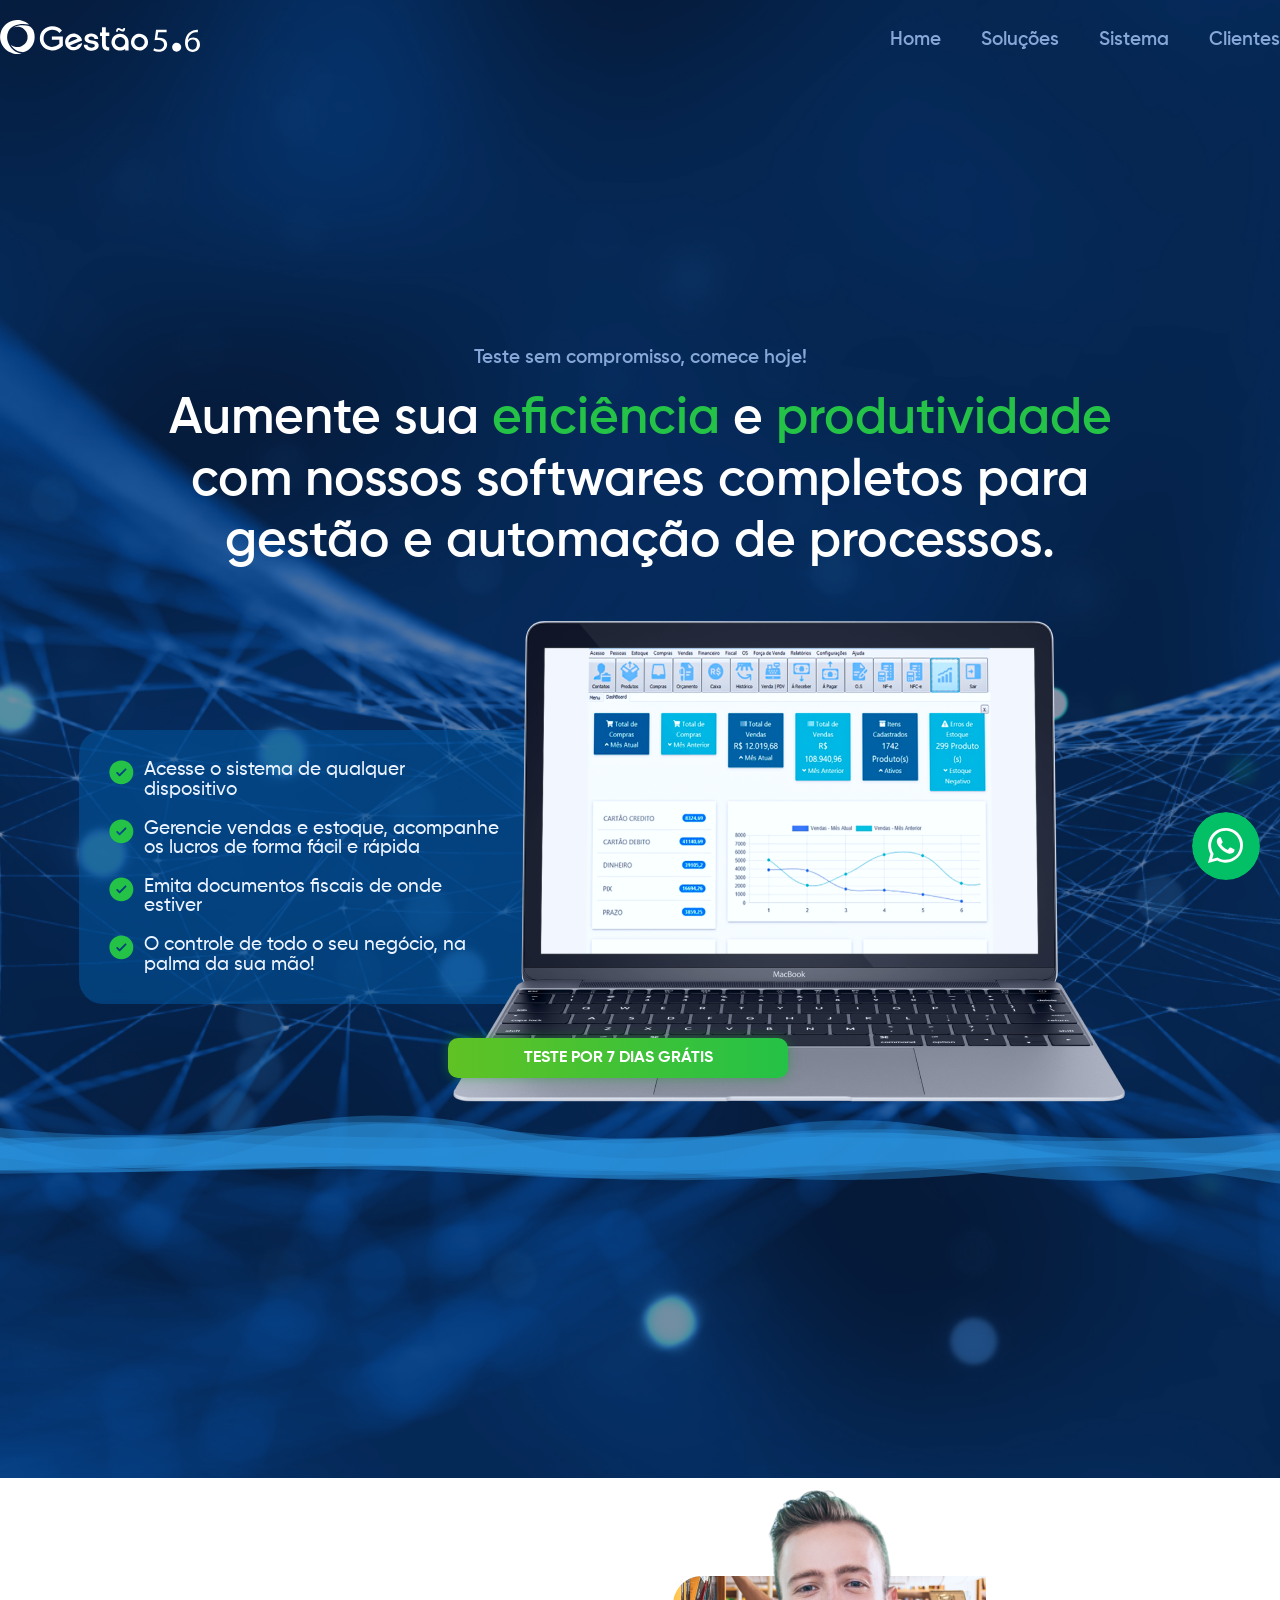
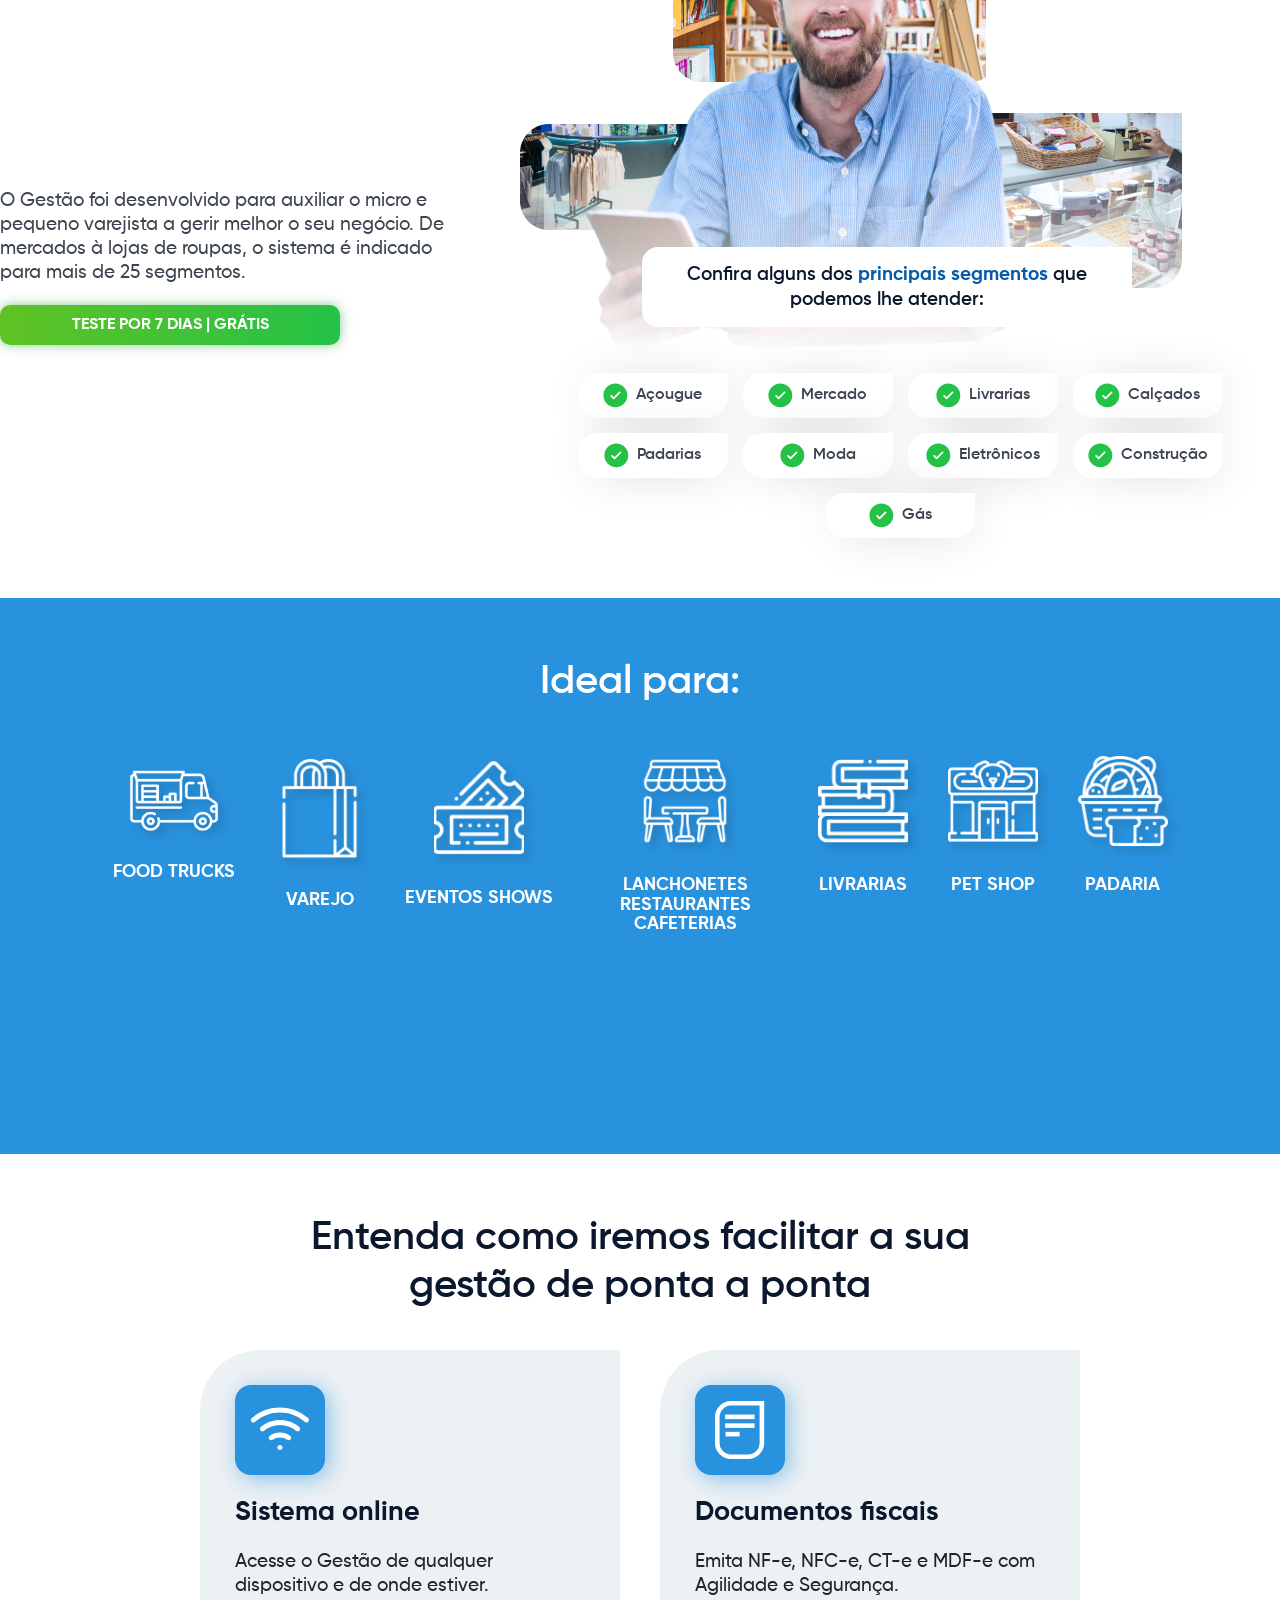
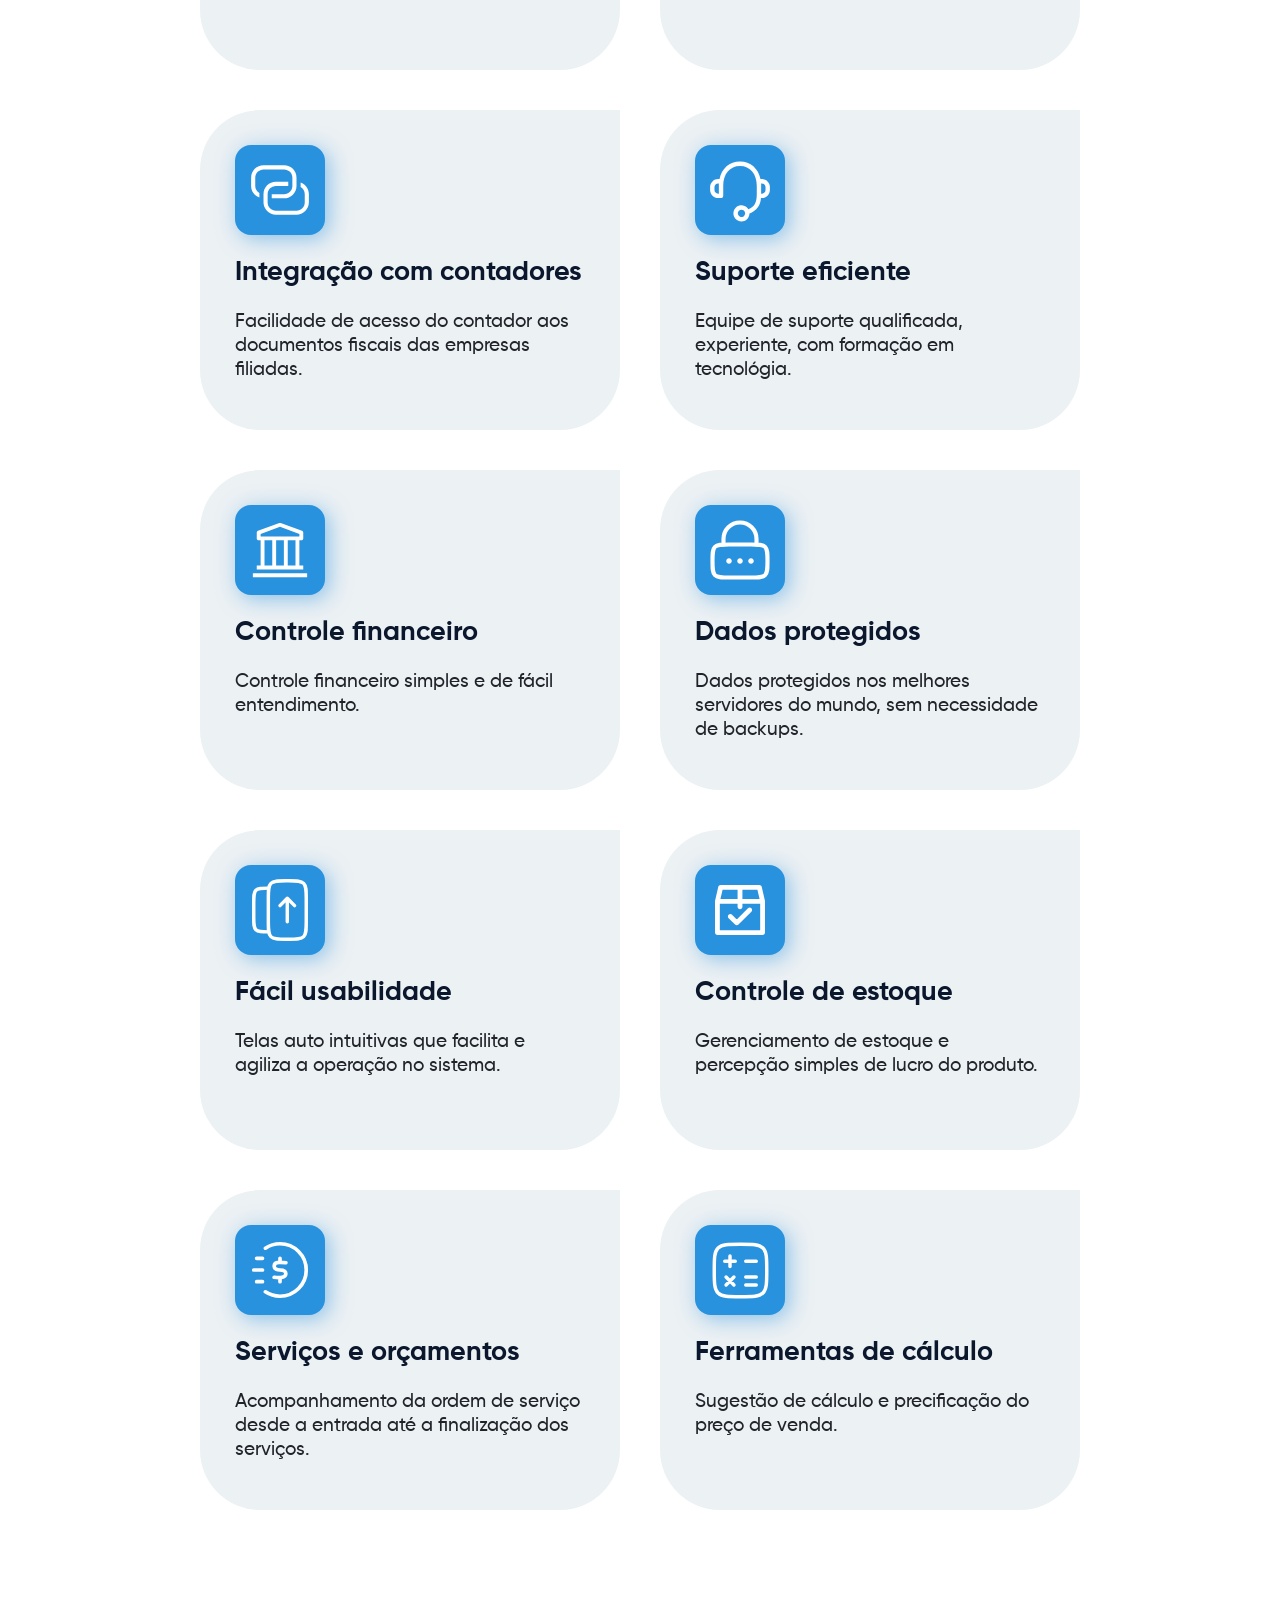
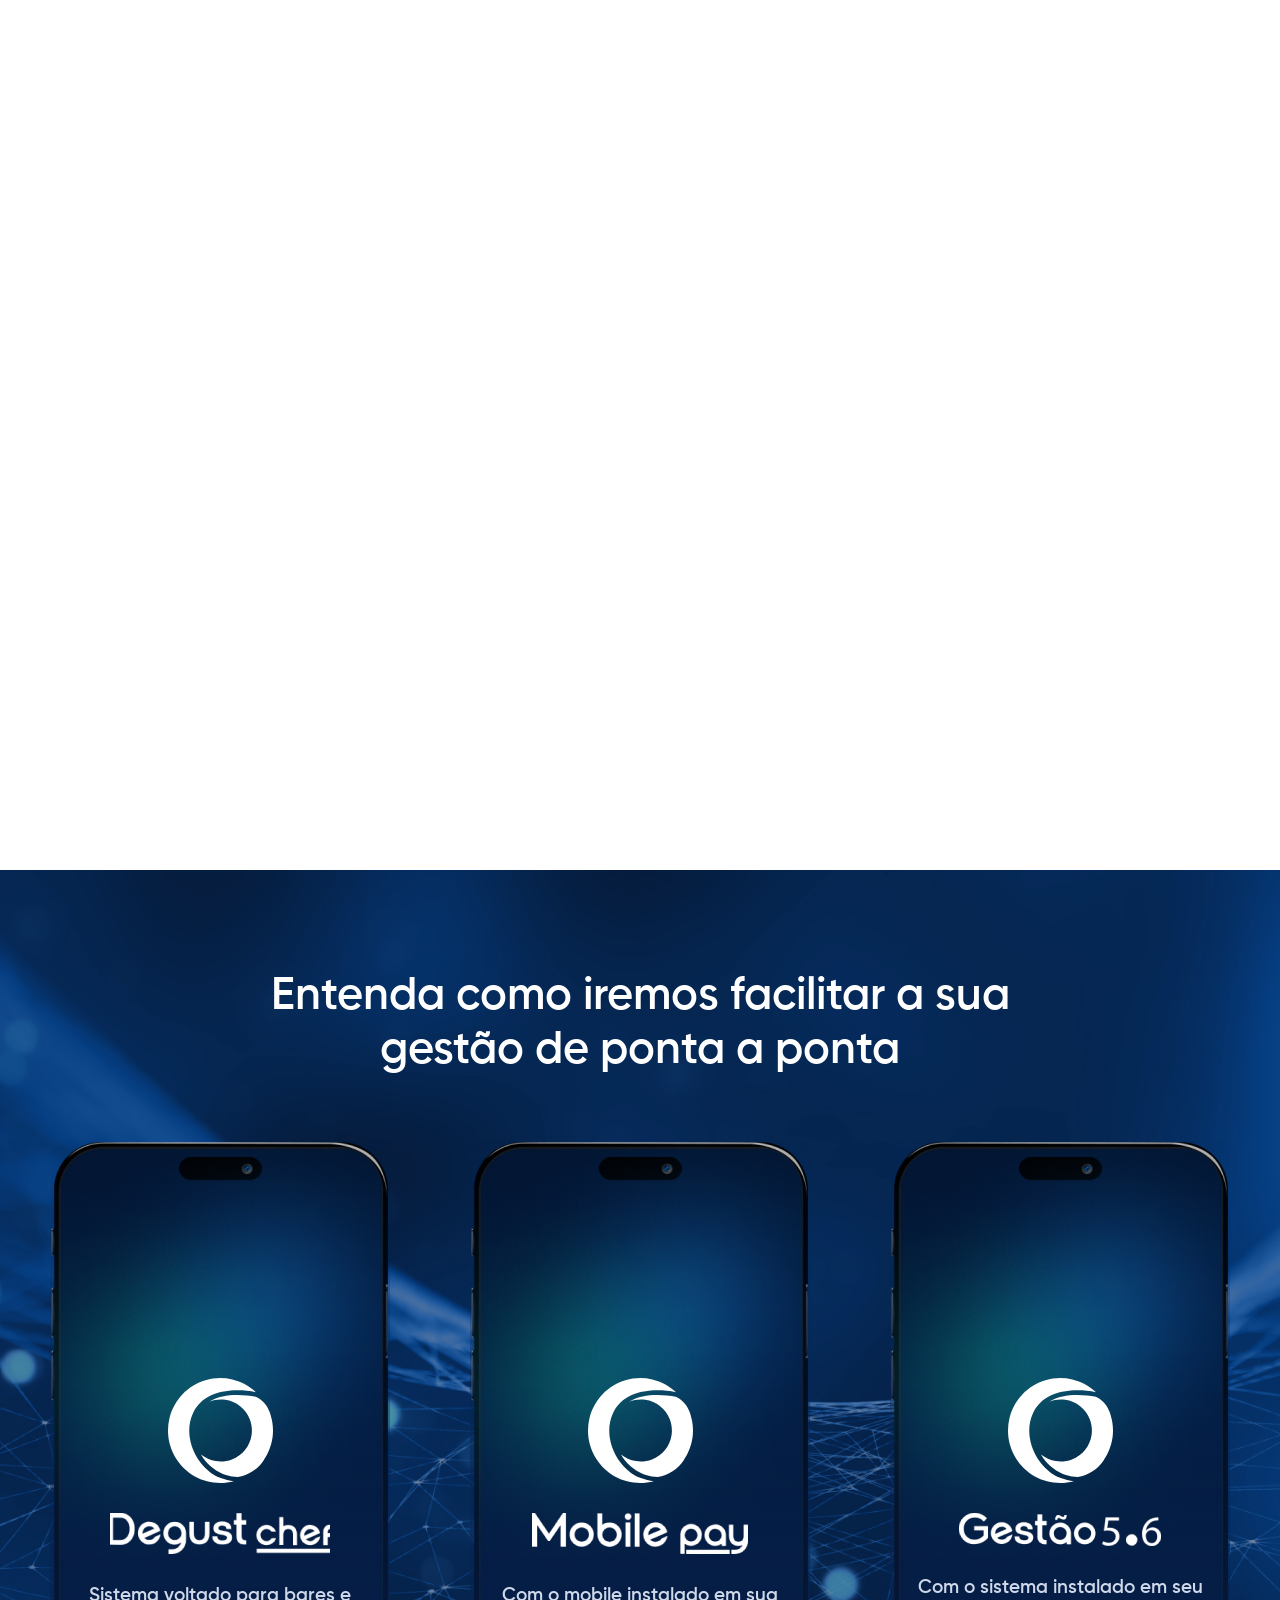
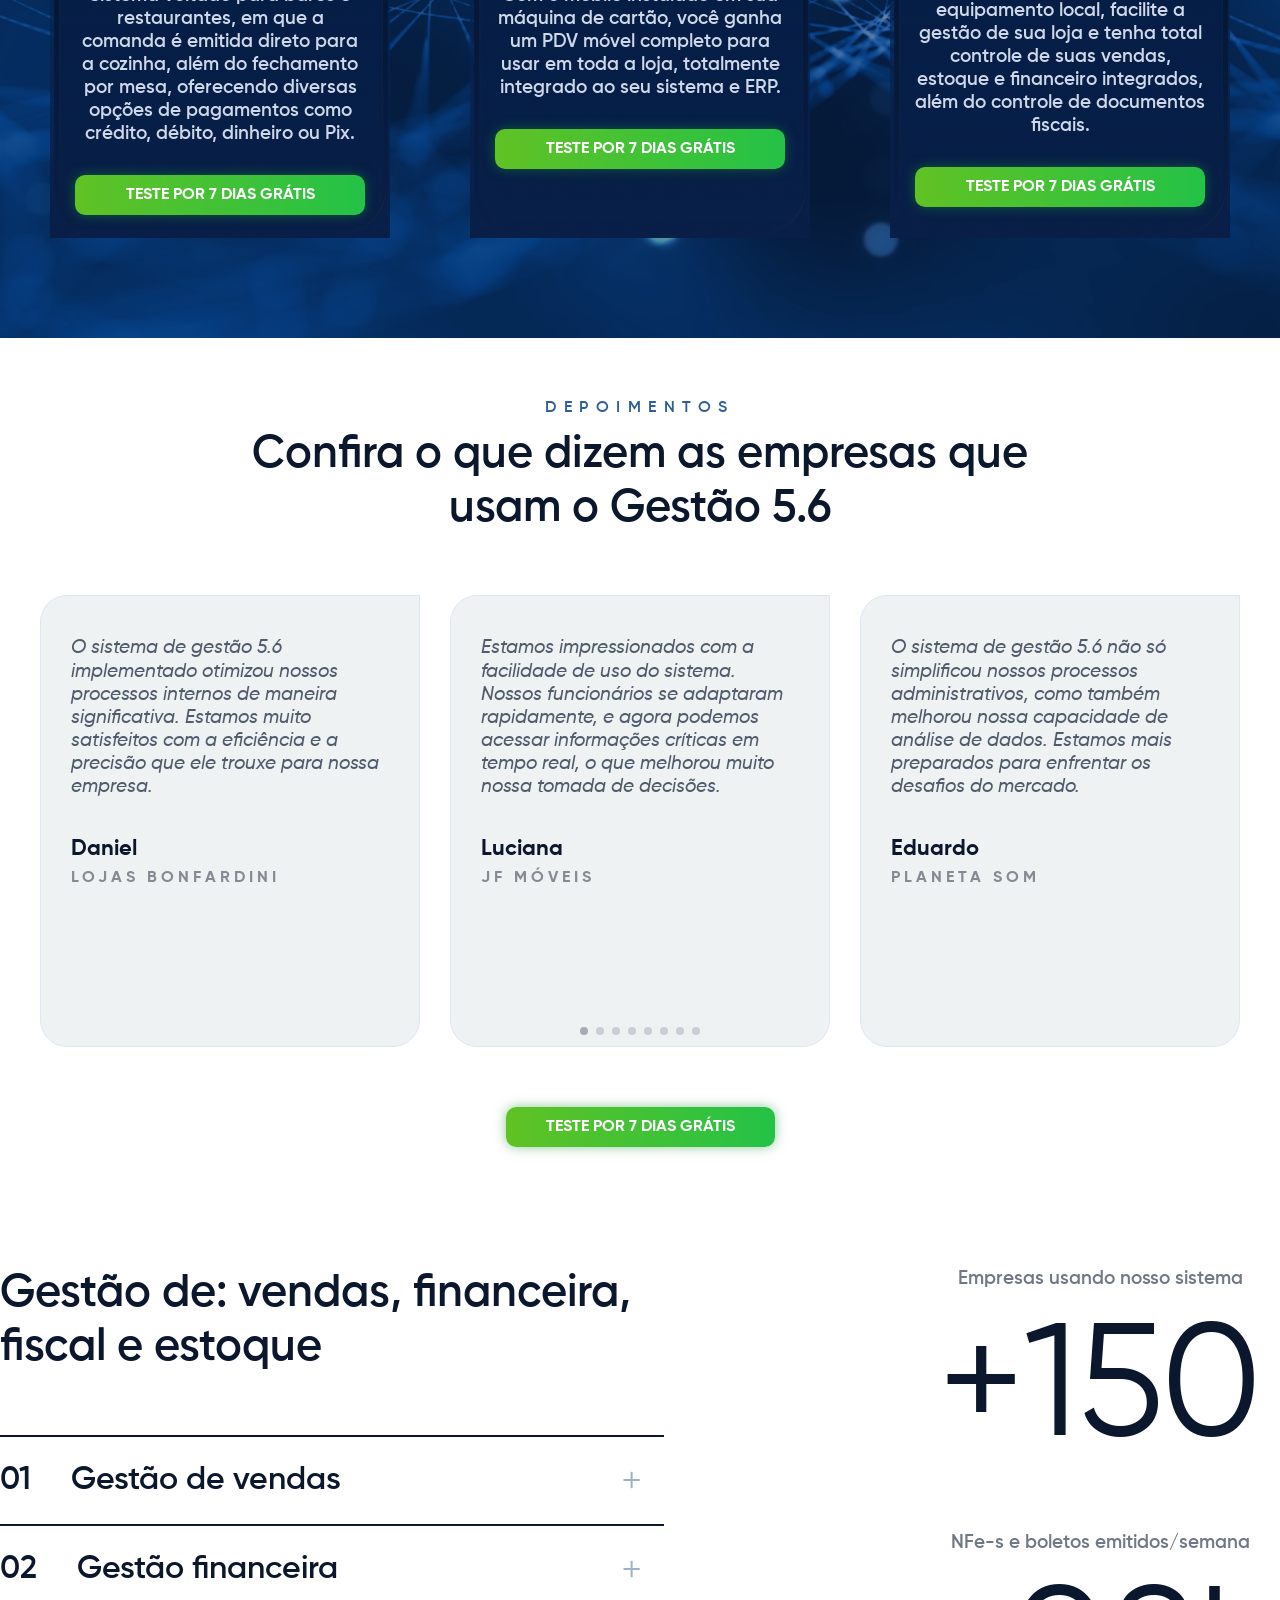
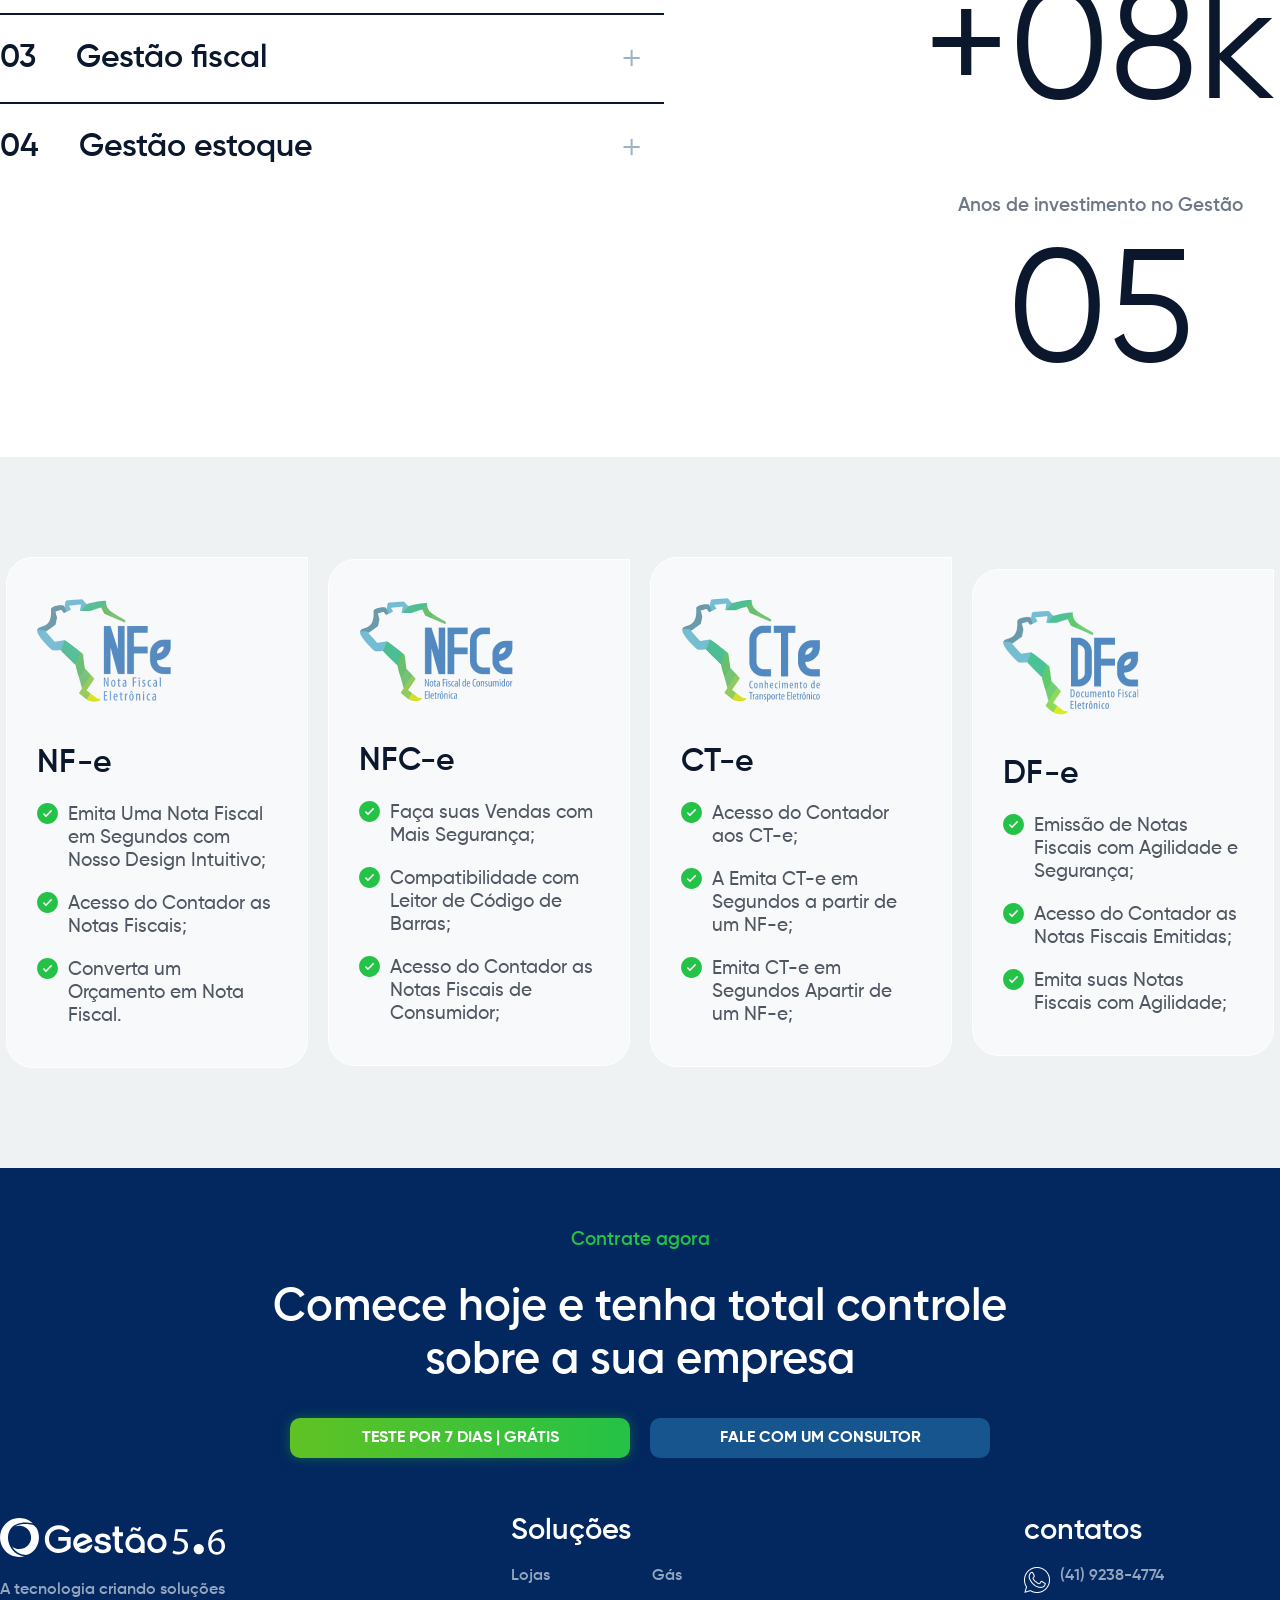
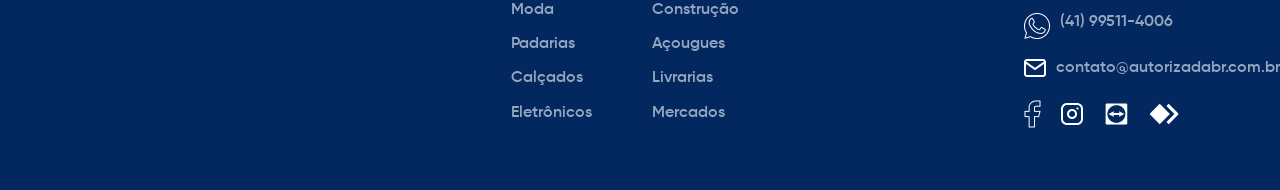
==== index.html @ 21392ce3 "add action javascript select options" ====
<!DOCTYPE html>
<html lang="pt-br">

<head>
    <meta charset="UTF-8">
    <meta name="viewport" content="width=device-width, initial-scale=1.0">
    <title>Gestão 5.6</title>
    <link rel="stylesheet" href="css/style.css">
    <link rel="stylesheet" href="css/swiper-bundle.min.css">
    <link rel="apple-touch-icon" sizes="180x180" href="favicon/apple-touch-icon.png">
    <link rel="icon" type="image/png" sizes="32x32" href="favicon/favicon-32x32.png">
    <link rel="icon" type="image/png" sizes="16x16" href="favicon/favicon-16x16.png">
    <link rel="manifest" href="favicon/site.webmanifest">
    <link rel="mask-icon" href="favicon/safari-pinned-tab.svg" color="#5bbad5">
    <meta name="msapplication-TileColor" content="#da532c">
    <meta name="theme-color" content="#ffffff">
</head>

<body>

    <header>
        <div class="menu_mobile">

            <svg class="menu_open" width="64" height="30" viewBox="0 0 64 30" fill="none"
                xmlns="http://www.w3.org/2000/svg">
                <rect width="64" height="2" rx="1" fill="#ffffff" />
                <rect y="14" width="42.9589" height="2" rx="1" fill="#ffffff" />
                <rect y="28" width="56.9863" height="2" rx="1" fill="#ffffff" />
            </svg>

            <a href="index.html">
                <img src="img/gestao_online_menu.svg" alt="" width="234" height="34">
            </a>

        </div>


        <div class="container_menu" id="container_menu">
            <div class="container_menu_int">
                <div class="area_menu">

                    <svg class="close" width="33" height="32" viewBox="0 0 33 32" fill="none"
                        xmlns="http://www.w3.org/2000/svg">
                        <rect x="0.583984" y="30.4811" width="42.9589" height="2" rx="1"
                            transform="rotate(-45 0.583984 30.4811)" fill="#D9D9D9" />
                        <rect x="30.9604" y="31.8955" width="42.9589" height="2" rx="1"
                            transform="rotate(-135 30.9604 31.8955)" fill="#D9D9D9" />
                    </svg>


                    <a href="index.html">
                        <img class="logo_desktop" src="img/gestao_online_menu.svg" alt="" width="234" height="34">
                    </a>

                    <nav>
                        <ul>
                            <li>
                                <a href="#container_1">
                                    Home
                                </a>
                            </li>
                            <li>
                                <a href="#solucoes">
                                    Soluções
                                </a>
                            </li>
                            <li>
                                <a href="#sistema">
                                    Sistema
                                </a>
                            </li>

                            <li>
                                <a href="#clientes">
                                    Clientes
                                </a>
                            </li>

                        </ul>
                    </nav>

                </div>
            </div>
        </div>
    </header>

    <div class="area_whatsapp">
        <a href="https://api.whatsapp.com/send?phone=554192384774&text=Ol%C3%A1,%20seja%20bem%20vindo(a),%20vamos%20fazer%20seu%20or%C3%A7amento"
            target="_blank">
            <img class="animation" src="img/whatsapp.svg" alt="">
        </a>
    </div>


    <section id="container_1">
        <div class="container_1">
            <div class="container_1_int">
                <div class="area_container_1">
                    <div class="area_titles_container_1">
                        <div class="info_container_1">
                            <p>
                                Teste sem compromisso, comece hoje!
                            </p>
                        </div>
                        <div class="title_container_1">
                            <h1>
                                Aumente sua <b>eficiência</b> e <b>produtividade</b> com nossos softwares completos para
                                gestão e automação de processos.
                            </h1>
                        </div>

                    </div>


                    <div class="area_notebook_container_1">

                        <div class="area_text_container_1">
                            <div class="area_text_container_1_int">
                                <div class="area_info_container_1">
                                    <img src="img/check.svg" alt="">

                                    <div class="info_sistema">
                                        <span>
                                            Acesse o sistema de qualquer dispositivo
                                        </span>
                                    </div>

                                </div>
                                <div class="area_info_container_1">
                                    <img src="img/check.svg" alt="">

                                    <div class="info_sistema">
                                        <span>
                                            Gerencie vendas e estoque, acompanhe os lucros de forma fácil e rápida
                                        </span>
                                    </div>

                                </div>
                                <div class="area_info_container_1">
                                    <img src="img/check.svg" alt="">

                                    <div class="info_sistema">
                                        <span>
                                            Emita documentos fiscais de onde estiver
                                        </span>
                                    </div>

                                </div>
                                <div class="area_info_container_1">
                                    <img src="img/check.svg" alt="">

                                    <div class="info_sistema">
                                        <span>
                                            O controle de todo o seu negócio, na palma da sua mão!
                                        </span>
                                    </div>

                                </div>

                            </div>
                        </div>

                        <img class="notebook" src="img/Notebook.png" alt="">

                        <a href="https://api.whatsapp.com/send?phone=554192384774&text=Ol%C3%A1,%20seja%20bem%20vindo(a),%20vamos%20fazer%20seu%20or%C3%A7amento"
                            target="_blank">
                            <div class="btn_principal float">
                                <h2>
                                    Teste por 7 dias Grátis
                                </h2>
                            </div>
                        </a>

                    </div>

                </div>
            </div>
        </div>

        <div class="area_banner_forma">

            <svg xmlns="http://www.w3.org/2000/svg" xmlns:xlink="http://www.w3.org/1999/xlink"
                style="margin:auto;background:transparent;display:block;z-index:1;position:relative" width="3000"
                height="115" preserveAspectRatio="xMidYMid" viewBox="0 0 3000 115">
                <g transform="translate(1500,57.5) scale(1,1) translate(-1500,-57.5)">
                    <linearGradient id="lg-0.7213008902434208" x1="0" x2="1" y1="0" y2="0">
                        <stop stop-color="#2992de" offset="0"></stop>
                        <stop stop-color="#2992de" offset="1"></stop>
                    </linearGradient>
                    <path d="" fill="url(#lg-0.7213008902434208)" opacity="0.4">
                        <animate attributeName="d" dur="5s" repeatCount="indefinite" keyTimes="0;0.333;0.667;1"
                            calcmod="spline" keySplines="0.2 0 0.2 1;0.2 0 0.2 1;0.2 0 0.2 1" begin="0s"
                            values="M0 0M 0 65.23494091441859Q 125 61.57057690153171 250 57.867491196192034T 500 83.0998711425488T 750 60.47028744756853T 1000 59.47919769930274T 1250 58.47684763560743T 1500 84.63478675306497T 1750 70.70792593794735T 2000 79.35051722669971T 2250 65.5238727548677T 2500 73.07745758119573T 2750 71.19074111108128T 3000 70.854849222453L 3000 43.702934715421875Q 2875 51.41226427034309 2750 41.83001085710271T 2500 31.905357454098695T 2250 43.494350284255326T 2000 51.88522837747288T 1750 37.78561820921681T 1500 30.677810027648526T 1250 49.603342105298644T 1000 48.015259687109705T 750 33.83773332688219T 500 47.48222383973311T 250 32.44268409621341T 0 56.93067695330467Z;M0 0M 0 65.22999310287356Q 125 78.99114727507825 250 71.31284891078651T 500 71.10253188763089T 750 64.20139392556699T 1000 72.33184801990281T 1250 81.87250380257393T 1500 80.47804078819377T 1750 73.55848987218172T 2000 79.47726566553084T 2250 79.73379890744097T 2500 67.14756532866755T 2750 76.23267439559748T 3000 73.36362519447971L 3000 45.935510464048804Q 2875 39.461027474063485 2750 30.075915315960962T 2500 34.86389282459717T 2250 55.05013729996212T 2000 32.12879673491929T 1750 33.9581977598327T 1500 34.77442595498796T 1250 33.81249032966529T 1000 31.048124589692073T 750 47.19398301388964T 500 47.463605721713364T 250 30.60995561972434T 0 50.86948453553202Z;M0 0M 0 60.95552967870659Q 125 75.65875771786433 250 71.49886814556685T 500 69.64414175890161T 750 80.5714649624725T 1000 74.29235500603971T 1250 82.02781517639305T 1500 72.88727381248341T 1750 75.47146220373028T 2000 84.24493447945781T 2250 82.42997144960452T 2500 83.49021836656445T 2750 81.66552371352414T 3000 62.9431758020625L 3000 33.39922756645058Q 2875 32.3788760672959 2750 30.384816155766018T 2500 42.862859660324816T 2250 39.88579333365152T 2000 35.528510282460466T 1750 42.222727640336316T 1500 44.662814744639675T 1250 55.95903855115868T 1000 44.57533574172272T 750 38.5444846416121T 500 32.3138716309055T 250 31.429272367874866T 0 30.342253329838137Z;M0 0M 0 65.23494091441859Q 125 61.57057690153171 250 57.867491196192034T 500 83.0998711425488T 750 60.47028744756853T 1000 59.47919769930274T 1250 58.47684763560743T 1500 84.63478675306497T 1750 70.70792593794735T 2000 79.35051722669971T 2250 65.5238727548677T 2500 73.07745758119573T 2750 71.19074111108128T 3000 70.854849222453L 3000 43.702934715421875Q 2875 51.41226427034309 2750 41.83001085710271T 2500 31.905357454098695T 2250 43.494350284255326T 2000 51.88522837747288T 1750 37.78561820921681T 1500 30.677810027648526T 1250 49.603342105298644T 1000 48.015259687109705T 750 33.83773332688219T 500 47.48222383973311T 250 32.44268409621341T 0 56.93067695330467Z">
                        </animate>
                    </path>
                    <path d="" fill="url(#lg-0.7213008902434208)" opacity="0.4">
                        <animate attributeName="d" dur="5s" repeatCount="indefinite" keyTimes="0;0.333;0.667;1"
                            calcmod="spline" keySplines="0.2 0 0.2 1;0.2 0 0.2 1;0.2 0 0.2 1" begin="-1s"
                            values="M0 0M 0 68.12726976964312Q 125 61.02100470641172 250 59.492064500478584T 500 76.02698200831531T 750 83.60636860352697T 1000 64.09664839183722T 1250 81.46461324784971T 1500 72.45153577300115T 1750 78.56615002000942T 2000 59.993683542596656T 2250 63.69220843301445T 2500 71.67916223104633T 2750 81.91742715207187T 3000 57.853509958607034L 3000 53.83806722431209Q 2875 50.19593944890623 2750 42.45637287641414T 2500 40.807497878894324T 2250 50.30747966459147T 2000 38.59356303184448T 1750 51.10398035857727T 1500 44.133227714843606T 1250 39.92072678444207T 1000 33.74767992097812T 750 33.01306194769353T 500 54.40849017872688T 250 53.83848262683228T 0 31.986378435506197Z;M0 0M 0 58.62435151478297Q 125 81.56107267688574 250 80.13514607751483T 500 79.78246374789015T 750 84.70140488046242T 1000 76.16658304319107T 1250 69.70530421462404T 1500 72.65323811572173T 1750 74.03082678429504T 2000 80.44024292188419T 2250 80.38075608289853T 2500 65.53099432404018T 2750 69.02374432062794T 3000 63.504777370437324L 3000 35.75949004339918Q 2875 43.68224113993627 2750 43.00056481972484T 2500 37.1896912238647T 2250 35.74057868241053T 2000 32.61614652925489T 1750 56.46953058355555T 1500 49.00381664523704T 1250 45.43661540452392T 1000 54.618856914754346T 750 54.60749444842761T 500 33.32001855225016T 250 33.323898803323786T 0 44.01918416872268Z;M0 0M 0 80.14572028248416Q 125 75.90592099301664 250 73.8154529071547T 500 74.1362610940991T 750 79.26673601189508T 1000 73.08063169229145T 1250 58.14165485011395T 1500 76.38728788455774T 1750 63.99267234272492T 2000 83.25601093859265T 2250 81.34853650487048T 2500 81.1913436846732T 2750 62.18116660037939T 3000 84.77349052269167L 3000 32.77982645580846Q 2875 37.268908797571946 2750 30.335489303546506T 2500 32.242735131167315T 2250 47.746689735150056T 2000 52.792169232105046T 1750 30.016602909259806T 1500 31.697281155822232T 1250 34.85850289788898T 1000 55.807365852716096T 750 48.14857882725126T 500 38.71890312233589T 250 36.788047117833365T 0 54.17942713803784Z;M0 0M 0 68.12726976964312Q 125 61.02100470641172 250 59.492064500478584T 500 76.02698200831531T 750 83.60636860352697T 1000 64.09664839183722T 1250 81.46461324784971T 1500 72.45153577300115T 1750 78.56615002000942T 2000 59.993683542596656T 2250 63.69220843301445T 2500 71.67916223104633T 2750 81.91742715207187T 3000 57.853509958607034L 3000 53.83806722431209Q 2875 50.19593944890623 2750 42.45637287641414T 2500 40.807497878894324T 2250 50.30747966459147T 2000 38.59356303184448T 1750 51.10398035857727T 1500 44.133227714843606T 1250 39.92072678444207T 1000 33.74767992097812T 750 33.01306194769353T 500 54.40849017872688T 250 53.83848262683228T 0 31.986378435506197Z">
                        </animate>
                    </path>
                    <path d="" fill="url(#lg-0.7213008902434208)" opacity="0.4">
                        <animate attributeName="d" dur="5s" repeatCount="indefinite" keyTimes="0;0.333;0.667;1"
                            calcmod="spline" keySplines="0.2 0 0.2 1;0.2 0 0.2 1;0.2 0 0.2 1" begin="-2s"
                            values="M0 0M 0 73.02387741419264Q 125 72.96064063868536 250 68.06976336103938T 500 71.67186432509824T 750 74.82662944776824T 1000 77.91591676763156T 1250 70.29762758429045T 1500 58.20447227146958T 1750 59.83612244499424T 2000 61.04215607834287T 2250 58.1661944799787T 2500 59.94390600587803T 2750 59.22014818123441T 3000 74.34084084174641L 3000 48.49482093165311Q 2875 58.090959801255714 2750 56.7958177822522T 2500 33.43564009631086T 2250 54.25732453470433T 2000 55.01885850582305T 1750 30.77748615976895T 1500 35.49025318424452T 1250 50.387966073287544T 1000 44.1639169320815T 750 31.460789574430592T 500 30.271486741663267T 250 32.300794036102076T 0 36.4550438587286Z;M0 0M 0 75.62963114842191Q 125 67.24088849213942 250 64.29030815122091T 500 80.11370360335823T 750 64.0692690850186T 1000 76.71798929664575T 1250 69.51193128773016T 1500 83.31273708934432T 1750 81.5383031449645T 2000 57.59075781273616T 2250 77.5086077455279T 2500 77.17919380230299T 2750 62.59864066821014T 3000 80.4451796240025L 3000 52.92170738710386Q 2875 59.55347253372992 2750 50.01655898213549T 2500 41.92710447504945T 2250 54.324435818353244T 2000 49.231579945422666T 1750 48.15459631564921T 1500 32.652092819464926T 1250 47.815580234316855T 1000 46.05679897909813T 750 46.20474194769977T 500 38.761191711416785T 250 51.556338485774496T 0 55.112007054800145Z;M0 0M 0 80.27643210087352Q 125 84.65617267440619 250 83.20827511954025T 500 66.9750059217867T 750 76.4598974626081T 1000 75.28248653521511T 1250 67.36041827492672T 1500 61.263327398342575T 1750 64.76538604678747T 2000 61.181670483016525T 2250 73.72358509681774T 2500 71.98079770073201T 2750 81.81481829845302T 3000 70.02535691344724L 3000 30.329948825899354Q 2875 47.13999147399695 2750 40.934951904710374T 2500 34.82681925476663T 2250 40.59242807720342T 2000 42.45265951109186T 1750 39.98634044517809T 1500 42.16857908211981T 1250 51.80227198291647T 1000 43.00880916005894T 750 33.91111132560508T 500 41.19200989053484T 250 37.770037211152555T 0 39.28971992002618Z;M0 0M 0 73.02387741419264Q 125 72.96064063868536 250 68.06976336103938T 500 71.67186432509824T 750 74.82662944776824T 1000 77.91591676763156T 1250 70.29762758429045T 1500 58.20447227146958T 1750 59.83612244499424T 2000 61.04215607834287T 2250 58.1661944799787T 2500 59.94390600587803T 2750 59.22014818123441T 3000 74.34084084174641L 3000 48.49482093165311Q 2875 58.090959801255714 2750 56.7958177822522T 2500 33.43564009631086T 2250 54.25732453470433T 2000 55.01885850582305T 1750 30.77748615976895T 1500 35.49025318424452T 1250 50.387966073287544T 1000 44.1639169320815T 750 31.460789574430592T 500 30.271486741663267T 250 32.300794036102076T 0 36.4550438587286Z">
                        </animate>
                    </path>
                    <path d="" fill="url(#lg-0.7213008902434208)" opacity="0.4">
                        <animate attributeName="d" dur="5s" repeatCount="indefinite" keyTimes="0;0.333;0.667;1"
                            calcmod="spline" keySplines="0.2 0 0.2 1;0.2 0 0.2 1;0.2 0 0.2 1" begin="-3s"
                            values="M0 0M 0 76.76758704193874Q 125 66.03485412957919 250 61.236608940381224T 500 82.01855197982437T 750 75.63467048746915T 1000 71.9435825571029T 1250 58.297610536801805T 1500 58.57490556766361T 1750 61.06461984635867T 2000 80.43489799776837T 2250 73.94510753978565T 2500 85.02270818857544T 2750 81.95163386718323T 3000 71.04929958014039L 3000 50.6011508647884Q 2875 44.87119940172556 2750 40.59941734838306T 2500 53.31023726357998T 2250 47.02721037386374T 2000 34.787888972363945T 1750 40.069878060184344T 1500 45.893769655282384T 1250 56.595263754843955T 1000 33.76464597993879T 750 34.95635606217005T 500 39.85167827843708T 250 52.29469541988475T 0 51.67058922029293Z;M0 0M 0 76.89700186689122Q 125 78.08921642452172 250 76.02540821353432T 500 76.17712123592634T 750 80.43938408342605T 1000 60.251804314099935T 1250 73.648801141307T 1500 66.87977839357677T 1750 59.02458069786999T 2000 64.0230739587299T 2250 61.41430564629036T 2500 60.02759216874044T 2750 82.61910034391084T 3000 72.30920941908427L 3000 39.6556355263195Q 2875 38.607362401824595 2750 35.18349128476534T 2500 35.88547468810452T 2250 36.31798048239453T 2000 42.74743064495511T 1750 55.9896180477766T 1500 42.951010908428266T 1250 34.14820737264506T 1000 37.219496139142734T 750 37.37735985948784T 500 43.447045496984884T 250 33.91388388510258T 0 47.976532771886525Z;M0 0M 0 80.54531472540319Q 125 69.75360427380274 250 66.75591700432291T 500 83.28410217230312T 750 78.306323786449T 1000 70.60306485276166T 1250 84.51144113589203T 1500 83.62106143147768T 1750 59.676035647404746T 2000 69.08492014607144T 2250 65.13707803795697T 2500 84.44917800530219T 2750 64.93760957579278T 3000 66.68567228021988L 3000 53.05735412423697Q 2875 55.98523040474751 2750 55.06903997485227T 2500 47.51818598833715T 2250 49.12021371071377T 2000 53.10108217964225T 1750 37.61824796571743T 1500 45.45740048062501T 1250 45.810060789598225T 1000 45.79931668118451T 750 52.86775167198061T 500 33.46736200686479T 250 31.823175604341618T 0 48.004008351167606Z;M0 0M 0 76.76758704193874Q 125 66.03485412957919 250 61.236608940381224T 500 82.01855197982437T 750 75.63467048746915T 1000 71.9435825571029T 1250 58.297610536801805T 1500 58.57490556766361T 1750 61.06461984635867T 2000 80.43489799776837T 2250 73.94510753978565T 2500 85.02270818857544T 2750 81.95163386718323T 3000 71.04929958014039L 3000 50.6011508647884Q 2875 44.87119940172556 2750 40.59941734838306T 2500 53.31023726357998T 2250 47.02721037386374T 2000 34.787888972363945T 1750 40.069878060184344T 1500 45.893769655282384T 1250 56.595263754843955T 1000 33.76464597993879T 750 34.95635606217005T 500 39.85167827843708T 250 52.29469541988475T 0 51.67058922029293Z">
                        </animate>
                    </path>
                    <path d="" fill="url(#lg-0.7213008902434208)" opacity="0.4">
                        <animate attributeName="d" dur="5s" repeatCount="indefinite" keyTimes="0;0.333;0.667;1"
                            calcmod="spline" keySplines="0.2 0 0.2 1;0.2 0 0.2 1;0.2 0 0.2 1" begin="-4s"
                            values="M0 0M 0 59.12861491539209Q 125 80.21181431054056 250 73.6314759364267T 500 62.589449076062735T 750 67.89132193132022T 1000 58.11866079431181T 1250 76.35398288688741T 1500 76.88823597375104T 1750 70.49252952243039T 2000 58.00154468538456T 2250 76.49217492628455T 2500 84.04245041082794T 2750 66.9763675083873T 3000 60.082556324609875L 3000 56.56676284783332Q 2875 41.24226119119428 2750 31.294974083190127T 2500 38.87416789493374T 2250 47.21603387006042T 2000 55.317881798240464T 1750 36.667244942102656T 1500 38.6768053488522T 1250 31.33084712993281T 1000 51.51489768534111T 750 33.90142757689314T 500 55.916554887593584T 250 51.98970588038838T 0 40.7504434850288Z;M0 0M 0 76.38879348661825Q 125 81.42370062001837 250 73.20951576698994T 500 73.78371741302706T 750 63.75401088626492T 1000 61.7655160405295T 1250 58.8430860847826T 1500 65.1400507191233T 1750 72.08250568369758T 2000 66.63385821991167T 2250 73.42832285773406T 2500 83.3675632843773T 2750 82.43609421166246T 3000 68.25947445044312L 3000 30.243224477715586Q 2875 48.785222884101366 2750 39.69579959298814T 2500 35.7712423989845T 2250 44.20528821393236T 2000 35.21741265607552T 1750 34.58483304143485T 1500 52.07430263527968T 1250 54.821513454215236T 1000 52.68923531284523T 750 53.98930388182276T 500 42.42291479226639T 250 50.02880960070197T 0 49.81530421824467Z;M0 0M 0 68.12410519922571Q 125 71.50420918921694 250 69.56870253935318T 500 67.54531983823956T 750 83.77635257678868T 1000 61.54118357435807T 1250 75.89183334159907T 1500 71.46985444933223T 1750 66.6951319575799T 2000 71.48779728051286T 2250 75.55286618496993T 2500 80.41501448470235T 2750 65.27632058261649T 3000 79.12911469943455L 3000 54.776090087181366Q 2875 57.17675378508478 2750 47.65268262306292T 2500 39.692400470557764T 2250 45.68069735064503T 2000 33.14560619462789T 1750 43.204272477263636T 1500 38.86509954680216T 1250 56.83003585661249T 1000 37.93638716516061T 750 42.1108051170545T 500 40.53422662407601T 250 53.8881419646371T 0 36.10917190100131Z;M0 0M 0 59.12861491539209Q 125 80.21181431054056 250 73.6314759364267T 500 62.589449076062735T 750 67.89132193132022T 1000 58.11866079431181T 1250 76.35398288688741T 1500 76.88823597375104T 1750 70.49252952243039T 2000 58.00154468538456T 2250 76.49217492628455T 2500 84.04245041082794T 2750 66.9763675083873T 3000 60.082556324609875L 3000 56.56676284783332Q 2875 41.24226119119428 2750 31.294974083190127T 2500 38.87416789493374T 2250 47.21603387006042T 2000 55.317881798240464T 1750 36.667244942102656T 1500 38.6768053488522T 1250 31.33084712993281T 1000 51.51489768534111T 750 33.90142757689314T 500 55.916554887593584T 250 51.98970588038838T 0 40.7504434850288Z">
                        </animate>
                    </path>
                </g>
            </svg>

        </div>


    </section>






    <div class="container_2">
        <div class="container_2_int">
            <div class="area_container_2">


                <!-- Slider main container -->
                <div class="swiper_1 swiper mx-0 ml-0 p-0 relative overflow-hidden transition-opacity h-8">
                    <!-- Additional required wrapper -->
                    <div class="swiper-wrapper">
                        <!-- Slides -->
                        <div class="swiper-slide">
                            <div class="box_container_2">
                                <div class="box_container_2_int">
                                    <!--<img src="img/asterisk.svg" alt="">-->

                                    <img class="logo_slide" src="img/logo_catavento.png" alt="">
                                    <!--<div class="info_container_2">
                                        <p>
                                            Logo do cliente
                                        </p>
                                    </div>-->
                                </div>
                            </div>
                        </div>

                        <div class="swiper-slide">
                            <div class="box_container_2">
                                <div class="box_container_2_int">
                                    <!--<img src="img/asterisk.svg" alt="">-->

                                    <img class="logo_slide" src="img/logo_chef.png" alt="">
                                    <!--<div class="info_container_2">
                                       <p>
                                           Logo do cliente
                                       </p>
                                   </div>-->
                                </div>
                            </div>
                        </div>

                        <div class="swiper-slide">
                            <div class="box_container_2">
                                <div class="box_container_2_int">
                                    <!--<img src="img/asterisk.svg" alt="">-->

                                    <img class="logo_slide" src="img/logo_fergás.png" alt="">
                                    <!--<div class="info_container_2">
                                       <p>
                                           Logo do cliente
                                       </p>
                                   </div>-->
                                </div>
                            </div>
                        </div>

                        <div class="swiper-slide">
                            <div class="box_container_2">
                                <div class="box_container_2_int">
                                    <!--<img src="img/asterisk.svg" alt="">-->

                                    <img class="logo_slide" src="img/logo_montana.png" alt="">
                                    <!--<div class="info_container_2">
                                        <p>
                                            Logo do cliente
                                        </p>
                                    </div>-->
                                </div>
                            </div>
                        </div>

                        <div class="swiper-slide">
                            <div class="box_container_2">
                                <div class="box_container_2_int">
                                    <!--<img src="img/asterisk.svg" alt="">-->

                                    <img class="logo_slide" src="img/logo_planeta_som.png" alt="">
                                    <!--<div class="info_container_2">
                                        <p>
                                            Logo do cliente
                                        </p>
                                    </div>-->
                                </div>
                            </div>
                        </div>

                        <div class="swiper-slide">
                            <div class="box_container_2">
                                <div class="box_container_2_int">
                                    <!--<img src="img/asterisk.svg" alt="">-->

                                    <img class="logo_slide" src="img/logo_una.png" alt="">
                                    <!--<div class="info_container_2">
                                         <p>
                                             Logo do cliente
                                         </p>
                                     </div>-->
                                </div>
                            </div>
                        </div>

                        <div class="swiper-slide">
                            <div class="box_container_2">
                                <div class="box_container_2_int">
                                    <!--<img src="img/asterisk.svg" alt="">-->

                                    <img class="logo_slide" src="img/logo_zanirato.png" alt="">
                                    <!--<div class="info_container_2">
                                         <p>
                                             Logo do cliente
                                         </p>
                                     </div>-->
                                </div>
                            </div>
                        </div>

                        <div class="swiper-slide">
                            <div class="box_container_2">
                                <div class="box_container_2_int">
                                    <!--<img src="img/asterisk.svg" alt="">-->

                                    <img class="logo_slide" src="img/logo_bonfardini.png" alt="">
                                    <!--<div class="info_container_2">
                                         <p>
                                             Logo do cliente
                                         </p>
                                     </div>-->
                                </div>
                            </div>
                        </div>


                    </div>
                    <!-- If we need pagination -->
                    <div class="swiper-pagination"></div>

                </div>

            </div>
        </div>
    </div>


    <div class="container_3" id="solucoes">
        <div class="container_3_int">
            <div class="area_container_3">
                <div class="area_text_container_3">
                    <div class="title_container_3" data-animation="left">
                        <h2>
                            Soluções para o seu negócio alavancar
                        </h2>
                    </div>
                    <div class="sub_title_container_3" data-animation="left">
                        <p>
                            O Gestão foi desenvolvido para auxiliar o micro e pequeno varejista a gerir melhor o seu
                            negócio. De mercados à lojas de roupas, o sistema é indicado para mais de 25 segmentos.
                        </p>
                    </div>

                    <a href="https://api.whatsapp.com/send?phone=554192384774&text=Ol%C3%A1,%20seja%20bem%20vindo(a),%20vamos%20fazer%20seu%20or%C3%A7amento"
                        target="_blank" data-animation="left">
                        <div class="btn_principal">
                            <h2>
                                Teste por 7 dias | Grátis
                            </h2>
                        </div>
                    </a>
                </div>

                <div class="area_bg_segmentos">
                    <img class="bg_segmentos" src="img/segmentos_bg.png" alt="" data-animation="right">
                    <div class="box_bg_segmentos">
                        <div class="box_bg_segmentos_int">
                            <div class="info_segmentos">
                                <p>
                                    Confira alguns dos <b>principais segmentos</b> que podemos lhe atender:
                                </p>
                            </div>
                        </div>

                    </div>

                    <div class="area_principais_segmentos">
                        <div class="principais_segmentos" data-animation="down">
                            <div class="principais_segmentos_int">
                                <img src="img/check.svg" alt="">

                                <div class="info_segmento_principal">
                                    <p>
                                        Açougue
                                    </p>
                                </div>
                            </div>
                        </div>

                        <div class="principais_segmentos" data-animation="down">
                            <div class="principais_segmentos_int">
                                <img src="img/check.svg" alt="">

                                <div class="info_segmento_principal">
                                    <p>
                                        Mercado
                                    </p>
                                </div>
                            </div>
                        </div>
                        <div class="principais_segmentos" data-animation="down">
                            <div class="principais_segmentos_int">
                                <img src="img/check.svg" alt="">

                                <div class="info_segmento_principal">
                                    <p>
                                        Livrarias
                                    </p>
                                </div>
                            </div>
                        </div>
                        <div class="principais_segmentos" data-animation="down">
                            <div class="principais_segmentos_int">
                                <img src="img/check.svg" alt="">

                                <div class="info_segmento_principal">
                                    <p>
                                        Calçados
                                    </p>
                                </div>
                            </div>
                        </div>
                        <div class="principais_segmentos" data-animation="down">
                            <div class="principais_segmentos_int">
                                <img src="img/check.svg" alt="">

                                <div class="info_segmento_principal">
                                    <p>
                                        Padarias
                                    </p>
                                </div>
                            </div>
                        </div>
                        <div class="principais_segmentos" data-animation="down">
                            <div class="principais_segmentos_int">
                                <img src="img/check.svg" alt="">

                                <div class="info_segmento_principal">
                                    <p>
                                        Moda
                                    </p>
                                </div>
                            </div>
                        </div>
                        <div class="principais_segmentos" data-animation="down">
                            <div class="principais_segmentos_int">
                                <img src="img/check.svg" alt="">

                                <div class="info_segmento_principal">
                                    <p>
                                        Eletrônicos
                                    </p>
                                </div>
                            </div>
                        </div>
                        <div class="principais_segmentos" data-animation="down">
                            <div class="principais_segmentos_int">
                                <img src="img/check.svg" alt="">

                                <div class="info_segmento_principal">
                                    <p>
                                        Construção
                                    </p>
                                </div>
                            </div>
                        </div>
                        <div class="principais_segmentos" data-animation="down">
                            <div class="principais_segmentos_int">
                                <img src="img/check.svg" alt="">

                                <div class="info_segmento_principal">
                                    <p>
                                        Gás
                                    </p>
                                </div>
                            </div>
                        </div>

                    </div>

                </div>

            </div>
        </div>
    </div>


    <div class="container_icons">
        <div class="container_icons_int">
            <div class="title_icon_area">
                <h2>Ideal para:</h2>
            </div>
            <div class="area_icons">
                <div class="icons">
                    <img src="img/food.png" alt="Food trucks" loading="lazy">
                    <div class="title_icon">
                        <h2>
                            FOOD TRUCKS
                        </h2>
                    </div>
                </div>
                <div class="icons">
                    <img src="img/varejo.png" alt="Varejo" loading="lazy">
                    <div class="title_icon">
                        <h2>
                            Varejo
                        </h2>
                    </div>
                </div>
                <div class="icons">
                    <img src="img/eventos.png" alt="Eventos" loading="lazy">
                    <div class="title_icon">
                        <h2>
                            eventos
                            shows
                        </h2>
                    </div>
                </div>
                <div class="icons">
                    <img src="img/cafeteria.png" alt="Restaurantes" loading="lazy">
                    <div class="title_icon">
                        <h2>
                            Lanchonetes
                            restaurantes
                            cafeterias
                        </h2>
                    </div>
                </div>
                <div class="icons">
                    <img src="img/livrarias.png" alt="Livrarias" loading="lazy">
                    <div class="title_icon">
                        <h2>
                            livrarias
                        </h2>
                    </div>
                </div>
                <div class="icons">
                    <img src="img/pet_shop.png" alt="Pet shop" loading="lazy">
                    <div class="title_icon">
                        <h2>
                            pet shop
                        </h2>
                    </div>
                </div>
                <div class="icons">
                    <img src="img/padaria.png" alt="Padaria" loading="lazy">
                    <div class="title_icon">
                        <h2>
                            padaria
                        </h2>
                    </div>
                </div>
            </div>
        </div>
    </div>


    <script>
        document.addEventListener("DOMContentLoaded", function () {
            const icons = document.querySelectorAll(".icons");
            const infoContainer = document.createElement("div");
            infoContainer.classList.add("info_display");
            infoContainer.style.opacity = "0";
            infoContainer.style.transition = "opacity 0.3s ease-in-out";
            document.querySelector(".container_icons").appendChild(infoContainer);

            const infoData = {
                "Food trucks": `🍔 Venda sem complicação → Registra pedidos rapidinho e já calcula o total.<br>
            📦 Controle de estoque → Mostra o que está acabando para evitar desperdícios.<br>
            💰 Organiza o dinheiro → Separa pagamentos por cartão, PIX, dinheiro e dá relatórios fáceis de entender.<br>
            🎟 Fidelização de clientes → Dá para criar promoções, cupons de desconto e cadastrar clientes fiéis.<br>
            📝 Emissão de nota fiscal → Evita dor de cabeça com a fiscalização.<br>
            📊 Relatórios acessíveis de qualquer lugar → Dá para acompanhar as vendas pelo celular ou computador.<br>
            No fim, um sistema desses deixa o trabalho mais leve e o atendimento mais rápido.`,
                "Varejo": `🛍 Venda sem estresse → Registre compras em segundos e agilize o atendimento.<br>
            📦 Estoque sempre sob controle → Veja o que tem disponível e evite produtos em falta.<br>
            💳 Pagamentos organizados → Controle dinheiro, PIX, cartão e até fiado sem complicação.<br>
            📲 Venda online e na loja → Integre com marketplaces e plataformas de e-commerce.<br>
            🎟 Clientes voltando sempre → Cadastre clientes, ofereça descontos e crie promoções especiais.<br>
            📝 Nota fiscal sem dor de cabeça → Emita NFC-e de forma automática e mantenha tudo regularizado.<br>
            📊 Relatórios fáceis e em tempo real → Acompanhe vendas e lucros direto do celular ou computador.`,
                "Eventos shows": `🎟 Venda ingressos sem complicação → Gerencie bilheteria e controle de acessos.<br>
            📊 Relatórios de vendas → Monitore ingressos vendidos e receitas em tempo real.<br>
            💳 Pagamentos flexíveis → Aceite cartões, PIX e outras formas de pagamento.<br>
            🔄 Gestão de equipe → Controle credenciais e acessos dos funcionários no evento.`,
                "Lanchonetes restaurantes cafeterias": `🍽 Gestão de Mesas e Comandas → Pedidos enviados diretamente para a cozinha.<br>
            🔔 Atendimento no Balcão com Painel de Senha → Organização eficiente de pedidos.<br>
            🚀 Delivery e Retirada → Gerencie pedidos de entrega e retirada facilmente.<br>
            📊 Relatórios Financeiros → Acompanhe vendas e fluxo de caixa pelo celular.`,
                "Livrarias": `📚 Catálogo organizado → Cadastre livros e gerencie estoques com facilidade.<br>
            🛒 Vendas presenciais e online → Integração com plataformas de e-commerce.<br>
            🎟 Programas de fidelidade → Crie promoções e descontos para clientes frequentes.<br>
            📊 Relatórios de vendas → Monitore o desempenho da sua livraria.`,
                "Pet shop": `🐶 Controle de estoque → Gerencie produtos e evite falta de mercadorias.<br>
            🐾 Agendamentos → Marque banhos, tosas e consultas para clientes.<br>
            📊 Relatórios financeiros → Acompanhe entradas e saídas com facilidade.<br>
            💳 Pagamentos organizados → Aceite diversas formas de pagamento.`,
                "Padaria": `🥐 Controle de produção → Gerencie ingredientes e evite desperdícios.<br>
            ☕ Vendas rápidas no balcão → Sistema ágil para atendimento eficiente.<br>
            📊 Relatórios e fluxo de caixa → Monitore vendas e despesas em tempo real.<br>
            💰 Gestão de pagamentos → Organize PIX, cartão, dinheiro e fiado.`
            };

            icons.forEach(icon => {
                icon.addEventListener("click", function () {
                    icons.forEach(i => i.classList.remove("selected"));
                    this.classList.add("selected");

                    const title = this.querySelector(".title_icon h2").innerText.trim().toLowerCase();
                    const matchedKey = Object.keys(infoData).find(key => key.toLowerCase().includes(title));
                    if (matchedKey) {
                        infoContainer.style.opacity = "0";
                        setTimeout(() => {
                            infoContainer.innerHTML = `<h3 class='title_display'>${matchedKey}</h3><p class='sub_title_display'>${infoData[matchedKey]}</p>`;
                            infoContainer.style.opacity = "1";
                        }, 300);
                    } else {
                        infoContainer.innerHTML = "Informação não encontrada.";
                    }
                });
            });
        });

    </script>

    <div class="container_4" id="sistema">
        <div class="container_4_int">
            <div class="area_container_4">
                <div class="title_container_4" data-animation="down">
                    <h2>
                        Entenda como iremos facilitar a sua gestão de ponta a ponta
                    </h2>
                </div>

                <div class="area_box_container_4">
                    <div class="box_container_4" data-animation="down">
                        <div class="box_container_4_int">
                            <div class="card_icon">
                                <img src="img/wi-fi.svg" alt="">

                            </div>

                            <div class="title_box_container_4">
                                <h2>
                                    Sistema online
                                </h2>
                            </div>
                            <div class="sub_title_box_container_4">
                                <p>
                                    Acesse o Gestão de qualquer dispositivo e de onde estiver.
                                </p>
                            </div>

                        </div>

                    </div>
                    <div class="box_container_4" data-animation="down">
                        <div class="box_container_4_int">
                            <div class="card_icon">
                                <img src="img/documentos.svg" alt="">

                            </div>

                            <div class="title_box_container_4">
                                <h2>
                                    Documentos fiscais
                                </h2>
                            </div>
                            <div class="sub_title_box_container_4">
                                <p>
                                    Emita NF-e, NFC-e, CT-e e MDF-e com Agilidade e Segurança.
                                </p>
                            </div>

                        </div>

                    </div>
                    <div class="box_container_4" data-animation="down">
                        <div class="box_container_4_int">
                            <div class="card_icon">
                                <img src="img/connection.svg" alt="">

                            </div>

                            <div class="title_box_container_4">
                                <h2>
                                    Integração com contadores
                                </h2>
                            </div>
                            <div class="sub_title_box_container_4">
                                <p>
                                    Facilidade de acesso do contador aos documentos fiscais das empresas filiadas.
                                </p>
                            </div>

                        </div>

                    </div>
                    <div class="box_container_4" data-animation="down">
                        <div class="box_container_4_int">
                            <div class="card_icon">
                                <img src="img/support.svg" alt="">
                            </div>

                            <div class="title_box_container_4">
                                <h2>
                                    Suporte eficiente
                                </h2>
                            </div>
                            <div class="sub_title_box_container_4">
                                <p>
                                    Equipe de suporte qualificada, experiente, com formação em tecnológia.
                                </p>
                            </div>

                        </div>

                    </div>
                    <div class="box_container_4" data-animation="down">
                        <div class="box_container_4_int">
                            <div class="card_icon">
                                <img src="img/finance.svg" alt="">
                            </div>

                            <div class="title_box_container_4">
                                <h2>
                                    Controle financeiro
                                </h2>
                            </div>
                            <div class="sub_title_box_container_4">
                                <p>
                                    Controle financeiro simples e de fácil entendimento.
                                </p>
                            </div>

                        </div>

                    </div>
                    <div class="box_container_4" data-animation="down">
                        <div class="box_container_4_int">
                            <div class="card_icon">
                                <img src="img/lock-password.svg" alt="">

                            </div>

                            <div class="title_box_container_4">
                                <h2>
                                    Dados protegidos
                                </h2>
                            </div>
                            <div class="sub_title_box_container_4">
                                <p>
                                    Dados protegidos nos melhores servidores do mundo, sem necessidade de backups.
                                </p>
                            </div>

                        </div>

                    </div>
                    <div class="box_container_4" data-animation="down">
                        <div class="box_container_4_int">
                            <div class="card_icon">
                                <img src="img/screen-share.svg" alt="">
                            </div>

                            <div class="title_box_container_4">
                                <h2>
                                    Fácil usabilidade
                                </h2>
                            </div>
                            <div class="sub_title_box_container_4">
                                <p>
                                    Telas auto intuitivas que facilita e agiliza a operação no sistema.
                                </p>
                            </div>

                        </div>

                    </div>
                    <div class="box_container_4" data-animation="down">
                        <div class="box_container_4_int">
                            <div class="card_icon">
                                <img src="img/controle_de_estoque.svg" alt="">

                            </div>

                            <div class="title_box_container_4">
                                <h2>
                                    Controle de estoque
                                </h2>
                            </div>
                            <div class="sub_title_box_container_4">
                                <p>
                                    Gerenciamento de estoque e percepção simples de lucro do produto.
                                </p>
                            </div>

                        </div>

                    </div>
                    <div class="box_container_4" data-animation="down">
                        <div class="box_container_4_int">
                            <div class="card_icon">
                                <img src="img/dollar-circle.svg" alt="">
                            </div>

                            <div class="title_box_container_4">
                                <h2>
                                    Serviços e orçamentos
                                </h2>
                            </div>
                            <div class="sub_title_box_container_4">
                                <p>
                                    Acompanhamento da ordem de serviço desde a entrada até a finalização dos serviços.
                                </p>
                            </div>

                        </div>

                    </div>

                    <div class="box_container_4" data-animation="down">
                        <div class="box_container_4_int">
                            <div class="card_icon">
                                <img src="img/calculator.svg" alt="">
                            </div>

                            <div class="title_box_container_4">
                                <h2>
                                    Ferramentas de cálculo
                                </h2>
                            </div>
                            <div class="sub_title_box_container_4">
                                <p>
                                    Sugestão de cálculo e precificação do preço de venda.
                                </p>
                            </div>

                        </div>

                    </div>


                </div>


            </div>
        </div>
    </div>


    <section id="videos">
        <div class="container_videos">
            <div class="container_videos_int">
                <div class="area_videos">
                    <iframe width="600" height="400" src="https://www.youtube.com/embed/eNfGZz0y6pE"
                        title="Cadastro de Contato Gestao 5.6" frameborder="0"
                        allow="accelerometer; autoplay; clipboard-write; encrypted-media; gyroscope; picture-in-picture; web-share"
                        referrerpolicy="strict-origin-when-cross-origin" allowfullscreen></iframe>
                    <iframe width="600" height="400" src="https://www.youtube.com/embed/eNfGZz0y6pE"
                        title="Cadastro de Contato Gestao 5.6" frameborder="0"
                        allow="accelerometer; autoplay; clipboard-write; encrypted-media; gyroscope; picture-in-picture; web-share"
                        referrerpolicy="strict-origin-when-cross-origin" allowfullscreen></iframe>
                    <iframe width="600" height="400" src="https://www.youtube.com/embed/eNfGZz0y6pE"
                        title="Cadastro de Contato Gestao 5.6" frameborder="0"
                        allow="accelerometer; autoplay; clipboard-write; encrypted-media; gyroscope; picture-in-picture; web-share"
                        referrerpolicy="strict-origin-when-cross-origin" allowfullscreen></iframe>
                </div>
            </div>
        </div>
    </section>

    <section id="container_5">
        <div class="container_5">
            <div class="container_5_int">
                <div class="area_container_5">
                    <div class="title_container_5" data-animation="down">
                        <h2>
                            Entenda como iremos facilitar a sua gestão de ponta a ponta
                        </h2>
                    </div>

                    <div class="area_info_gestao">
                        <div class="info_gestao" data-animation="down" data-delay-1>
                            <div class="info_gestao_int">
                                <div class="info_gestao_int_2">
                                    <img src="img/logo_gestao.svg" alt="">

                                    <img src="img/degust.png" alt="">

                                    <div class="sub_title_gestao">
                                        <p>
                                            Sistema voltado para bares e restaurantes, em que a comanda é emitida direto
                                            para a cozinha, além do fechamento por mesa, oferecendo diversas opções de
                                            pagamentos como crédito, débito, dinheiro ou Pix.
                                        </p>
                                    </div>
                                    <a href="https://api.whatsapp.com/send?phone=554192384774&text=Ol%C3%A1,%20seja%20bem%20vindo(a),%20vamos%20fazer%20seu%20or%C3%A7amento"
                                        target="_blank">
                                        <div class="btn_principal">
                                            <h2>
                                                Teste por 7 dias Grátis
                                            </h2>
                                        </div>
                                    </a>
                                </div>

                            </div>
                        </div>
                        <div class="info_gestao" data-animation="down" data-delay-2>
                            <div class="info_gestao_int">
                                <div class="info_gestao_int_2">
                                    <img src="img/logo_gestao.svg" alt="">

                                    <img src="img/mobile.png" alt="">

                                    <div class="sub_title_gestao">
                                        <p>
                                            Com o mobile instalado em sua máquina de cartão, você ganha um PDV móvel
                                            completo para usar em toda a loja, totalmente integrado ao seu sistema e
                                            ERP.
                                        </p>
                                    </div>
                                    <a href="https://api.whatsapp.com/send?phone=554192384774&text=Ol%C3%A1,%20seja%20bem%20vindo(a),%20vamos%20fazer%20seu%20or%C3%A7amento"
                                        target="_blank">
                                        <div class="btn_principal">
                                            <h2>
                                                Teste por 7 dias Grátis
                                            </h2>
                                        </div>
                                    </a>
                                </div>
                            </div>
                        </div>
                        <div class="info_gestao" data-animation="down" data-delay-3>
                            <div class="info_gestao_int">
                                <div class="info_gestao_int_2">
                                    <img src="img/logo_gestao.svg" alt="">

                                    <img src="img/gestao.png" alt="">

                                    <div class="sub_title_gestao">
                                        <p>
                                            Com o sistema instalado em seu equipamento local, facilite a gestão de sua
                                            loja e tenha total controle de suas vendas, estoque e financeiro integrados,
                                            além do controle de documentos fiscais.
                                        </p>
                                    </div>
                                    <a href="https://api.whatsapp.com/send?phone=554192384774&text=Ol%C3%A1,%20seja%20bem%20vindo(a),%20vamos%20fazer%20seu%20or%C3%A7amento"
                                        target="_blank">
                                        <div class="btn_principal">
                                            <h2>
                                                Teste por 7 dias Grátis
                                            </h2>
                                        </div>
                                    </a>
                                </div>
                            </div>
                        </div>


                    </div>


                </div>
            </div>
        </div>

    </section>


    <div class="container_depoimentos" id="clientes">
        <div class="container_depoimentos_int">
            <div class="area_depoimentos">
                <div class="area_titles_depoimentos">
                    <div class="info_depoimentos">
                        <p>
                            Depoimentos
                        </p>
                    </div>
                    <div class="title_depoimentos">
                        <h2>
                            Confira o que dizem as empresas que usam o Gestão 5.6
                        </h2>
                    </div>
                </div>


                <!-- Slider main container -->
                <div class="swiper_2 swiper mx-0 ml-0 p-0 relative overflow-hidden transition-opacity h-8">
                    <!-- Additional required wrapper -->
                    <div class="swiper-wrapper">
                        <!-- Slides -->
                        <div class="swiper-slide">
                            <div class="area_box_swiper">
                                <div class="area_box_swiper_int">
                                    <div class="title_comentario">
                                        <h2>
                                            O sistema de gestão 5.6 implementado otimizou nossos processos internos de
                                            maneira significativa. Estamos muito satisfeitos com a eficiência e a
                                            precisão que ele trouxe para nossa empresa.
                                        </h2>
                                    </div>

                                    <div class="area_nome">
                                        <!--<img src="img/empresario.png" alt="">-->
                                        <div class="title_nome">
                                            <h2>
                                                Daniel
                                            </h2>
                                        </div>
                                        <div class="title_empresa">
                                            <h2>
                                                LOJAS BONFARDINI
                                            </h2>
                                        </div>
                                    </div>

                                </div>
                            </div>
                        </div>
                        <div class="swiper-slide">
                            <div class="area_box_swiper">
                                <div class="area_box_swiper_int">
                                    <div class="title_comentario">
                                        <h2>
                                            Estamos impressionados com a facilidade de uso do sistema. Nossos
                                            funcionários se adaptaram rapidamente, e agora podemos acessar informações
                                            críticas em tempo real, o que melhorou muito nossa tomada de decisões.
                                        </h2>
                                    </div>

                                    <div class="area_nome">
                                        <!--<img src="img/empresario.png" alt="">-->
                                        <div class="title_nome">
                                            <h2>
                                                Luciana
                                            </h2>
                                        </div>
                                        <div class="title_empresa">
                                            <h2>
                                                JF MÓVEIS
                                            </h2>
                                        </div>
                                    </div>

                                </div>
                            </div>
                        </div>
                        <div class="swiper-slide">
                            <div class="area_box_swiper">
                                <div class="area_box_swiper_int">
                                    <div class="title_comentario">
                                        <h2>
                                            O sistema de gestão 5.6 não só simplificou nossos processos administrativos,
                                            como também melhorou nossa capacidade de análise de dados. Estamos mais
                                            preparados para enfrentar os desafios do mercado.
                                        </h2>
                                    </div>

                                    <div class="area_nome">
                                        <!--<img src="img/empresario.png" alt="">-->
                                        <div class="title_nome">
                                            <h2>
                                                Eduardo
                                            </h2>
                                        </div>
                                        <div class="title_empresa">
                                            <h2>
                                                PLANETA SOM
                                            </h2>
                                        </div>
                                    </div>

                                </div>
                            </div>
                        </div>
                        <div class="swiper-slide">
                            <div class="area_box_swiper">
                                <div class="area_box_swiper_int">
                                    <div class="title_comentario">
                                        <h2>
                                            A implementação do sistema de gestão 5.6 foi um verdadeiro divisor de águas
                                            para nós. Agora conseguimos acompanhar todos os processos de forma integrada
                                            e eficiente, melhorando nossa produtividade e reduzindo custos.
                                        </h2>
                                    </div>

                                    <div class="area_nome">
                                        <!--<img src="img/empresario.png" alt="">-->
                                        <div class="title_nome">
                                            <h2>
                                                Carlos Augusto
                                            </h2>
                                        </div>
                                        <div class="title_empresa">
                                            <h2>
                                                ZANIRATO TELECOM
                                            </h2>
                                        </div>
                                    </div>

                                </div>
                            </div>
                        </div>

                        <div class="swiper-slide">
                            <div class="area_box_swiper">
                                <div class="area_box_swiper_int">
                                    <div class="title_comentario">
                                        <h2>
                                            Estamos muito satisfeitos com nosso novo sistema de gestão no restaurante!
                                            Ele melhorou significativamente nossos processos, tornando nosso atendimento
                                            mais eficiente e personalizado. Agora, podemos entender melhor as
                                            preferências dos clientes e ajustar nosso serviço de forma estratégica. É
                                            realmente um diferencial para nossa equipe e para a experiência dos
                                            clientes!
                                        </h2>
                                    </div>

                                    <div class="area_nome">
                                        <!--<img src="img/empresario.png" alt="">-->
                                        <div class="title_nome">
                                            <h2>
                                                Nayla
                                            </h2>
                                        </div>
                                        <div class="title_empresa">
                                            <h2>
                                                RESTAURANTE BOM CHEF
                                            </h2>
                                        </div>
                                    </div>

                                </div>
                            </div>
                        </div>

                        <div class="swiper-slide">
                            <div class="area_box_swiper">
                                <div class="area_box_swiper_int">
                                    <div class="title_comentario">
                                        <h2>
                                            Desde que implementamos o sistema de gestão 5.6, percebemos uma melhoria
                                            significativa na comunicação interna e na colaboração entre os
                                            departamentos. Isso nos permitiu ser mais ágeis e eficientes na entrega de
                                            projetos para nossos clientes." Estamos muito felizes com os resultados que
                                            o sistema trouxe para nosso negócio!
                                        </h2>
                                    </div>

                                    <div class="area_nome">
                                        <!--<img src="img/empresario.png" alt="">-->
                                        <div class="title_nome">
                                            <h2>
                                                Priscila
                                            </h2>
                                        </div>
                                        <div class="title_empresa">
                                            <h2>
                                                CATAVENTO
                                            </h2>
                                        </div>
                                    </div>

                                </div>
                            </div>
                        </div>

                        <div class="swiper-slide">
                            <div class="area_box_swiper">
                                <div class="area_box_swiper_int">
                                    <div class="title_comentario">
                                        <h2>
                                            Estamos muito satisfeitos com o novo sistema de gestão 5.6. Ele trouxe mais
                                            organização e controle para nossa empresa, facilitando a tomada de decisões
                                            estratégicas e aumentando nossa competitividade no mercado.
                                        </h2>
                                    </div>

                                    <div class="area_nome">
                                        <!--<img src="img/empresario.png" alt="">-->
                                        <div class="title_nome">
                                            <h2>
                                                Bianka
                                            </h2>
                                        </div>
                                        <div class="title_empresa">
                                            <h2>
                                                UNA SAÚDE E ESTÉTICA
                                            </h2>
                                        </div>
                                    </div>

                                </div>
                            </div>
                        </div>

                        <div class="swiper-slide">
                            <div class="area_box_swiper">
                                <div class="area_box_swiper_int">
                                    <div class="title_comentario">
                                        <h2>
                                            Graças ao novo sistema de gestão, conseguimos reduzir custos operacionais e
                                            aumentar nossa produtividade . Uma solução excelente para nossas
                                            necessidades.
                                        </h2>
                                    </div>

                                    <div class="area_nome">
                                        <!--<img src="img/empresario.png" alt="">-->
                                        <div class="title_nome">
                                            <h2>
                                                Fernando
                                            </h2>
                                        </div>
                                        <div class="title_empresa">
                                            <h2>
                                                FERGÁS
                                            </h2>
                                        </div>
                                    </div>

                                </div>
                            </div>
                        </div>

                    </div>
                    <!-- If we need pagination -->
                    <div class="swiper-pagination"></div>

                </div>

                <a href="https://api.whatsapp.com/send?phone=554192384774&text=Ol%C3%A1,%20seja%20bem%20vindo(a),%20vamos%20fazer%20seu%20or%C3%A7amento"
                    target="_blank">
                    <div class="btn_principal">
                        <h2>
                            Teste por 7 dias Grátis
                        </h2>
                    </div>
                </a>


            </div>
        </div>
    </div>

    <div class="container_6">
        <div class="container_6_int">
            <div class="area_container_6">
                <div class="area_text_container_6">
                    <div class="title_container_6">
                        <h2>
                            Gestão de: vendas, financeira, fiscal e estoque
                        </h2>
                    </div>
                    <div class="area_faq">

                        <div class="faq_quests">

                            <div class="title_faq_total">
                                <div class="quest">
                                    <div class="area_title_info_faq">
                                        <div class="info_numeracao">
                                            <p>
                                                01
                                            </p>
                                        </div>
                                        <h2>
                                            Gestão de vendas
                                        </h2>
                                    </div>

                                    <img class="btn_1" src="img/+.png" alt="">
                                </div>

                                <div class="aswer">
                                    <h2>
                                        Investir em um sistema de gestão de vendas é crucial para otimizar o desempenho
                                        comercial e da equipe, identificar oportunidades de mercado e ajustar
                                        estratégias. Com uma gestão eficiente, a empresa fortalece sua posição
                                        competitiva e melhora a satisfação dos clientes.
                                    </h2>
                                </div>
                            </div>

                            <div class="title_faq_total">
                                <div class="quest">
                                    <div class="area_title_info_faq">
                                        <div class="info_numeracao">
                                            <p>
                                                02
                                            </p>
                                        </div>
                                        <h2>
                                            Gestão financeira
                                        </h2>
                                    </div>

                                    <img class="btn_1" src="img/+.png" alt="">

                                </div>

                                <div class="aswer">
                                    <h2>
                                        Investir em um sistema de gestão financeira é essencial para equilibrar receitas
                                        e despesas, otimizar o fluxo de caixa e reduzir riscos. Com uma administração
                                        sólida, a empresa mantém a liquidez, aproveita oportunidades de crescimento e
                                        enfrenta desafios econômicos com confiança.
                                    </h2>
                                </div>
                            </div>

                            <div class="title_faq_total">
                                <div class="quest">
                                    <div class="area_title_info_faq">
                                        <div class="info_numeracao">
                                            <p>
                                                03
                                            </p>
                                        </div>
                                        <h2>
                                            Gestão fiscal
                                        </h2>
                                    </div>

                                    <img class="btn_1" src="img/+.png" alt="">

                                </div>

                                <div class="aswer">
                                    <h2>
                                        Aplicar recursos em uma gestão fiscal especializada assegura o cumprimento das
                                        obrigações tributárias, evita multas e otimiza a carga tributária. Isso
                                        fortalece a saúde financeira da empresa, libera recursos para crescimento e
                                        aumenta a competitividade.
                                    </h2>
                                </div>
                            </div>
                            <div class="title_faq_total">
                                <div class="quest">
                                    <div class="area_title_info_faq">
                                        <div class="info_numeracao">
                                            <p>
                                                04
                                            </p>
                                        </div>
                                        <h2>
                                            Gestão estoque
                                        </h2>
                                    </div>

                                    <img class="btn_1" src="img/+.png" alt="">

                                </div>

                                <div class="aswer">
                                    <h2>
                                        Destinar recursos a um bom sistema de gestão de estoque assegura a quantidade
                                        certa de produtos, reduzindo excessos e faltas, otimizando o fluxo de caixa e
                                        melhorando o atendimento ao cliente. Isso facilita decisões estratégicas e
                                        garante uma resposta ágil às demandas do mercado.
                                    </h2>
                                </div>
                            </div>

                        </div>
                    </div>

                </div>


                <div class="area_empresas_container_6">
                    <div class="empresas_container_6">
                        <div class="info_empresas_container_6">
                            <p>
                                Empresas usando nosso sistema
                            </p>
                        </div>
                        <div class="title_empresas_container_6">
                            <h2>
                                +150
                            </h2>
                        </div>
                    </div>

                    <div class="empresas_container_6">
                        <div class="info_empresas_container_6">
                            <p>
                                NFe-s e boletos emitidos/semana
                            </p>
                        </div>
                        <div class="title_empresas_container_6">
                            <h2>
                                +08k
                            </h2>
                        </div>
                    </div>

                    <div class="empresas_container_6">
                        <div class="info_empresas_container_6">
                            <p>
                                Anos de investimento no Gestão
                            </p>
                        </div>
                        <div class="title_empresas_container_6">
                            <h2>
                                05
                            </h2>
                        </div>
                    </div>

                </div>


            </div>
        </div>
    </div>


    <div class="container_7">
        <div class="container_7_int">
            <div class="area_container_7">
                <div class="box_container_7">
                    <div class="box_container_7_int">
                        <img src="img/nfe_principal.png" alt="">

                        <div class="area_text_container_7">
                            <div class="title_container_7">
                                <h2>
                                    NF-e
                                </h2>
                            </div>
                            <div class="area_check_nfe">
                                <img src="img/check_nfe.svg" alt="">
                                <div class="info_nfe">
                                    <p>
                                        Emita Uma Nota Fiscal em Segundos com Nosso Design Intuitivo;
                                    </p>
                                </div>
                            </div>
                            <div class="area_check_nfe">
                                <img src="img/check_nfe.svg" alt="">
                                <div class="info_nfe">
                                    <p>
                                        Acesso do Contador as Notas Fiscais;
                                    </p>
                                </div>
                            </div>
                            <div class="area_check_nfe">
                                <img src="img/check_nfe.svg" alt="">
                                <div class="info_nfe">
                                    <p>
                                        Converta um Orçamento em Nota Fiscal.
                                    </p>
                                </div>
                            </div>

                        </div>
                    </div>
                </div>

                <div class="box_container_7">
                    <div class="box_container_7_int">
                        <img src="img/nfce_principal.png" alt="">

                        <div class="area_text_container_7">
                            <div class="title_container_7">
                                <h2>
                                    NFC-e
                                </h2>
                            </div>
                            <div class="area_check_nfe">
                                <img src="img/check_nfe.svg" alt="">
                                <div class="info_nfe">
                                    <p>
                                        Faça suas Vendas com Mais Segurança;
                                    </p>
                                </div>
                            </div>
                            <div class="area_check_nfe">
                                <img src="img/check_nfe.svg" alt="">
                                <div class="info_nfe">
                                    <p>
                                        Compatibilidade com Leitor de Código de Barras;
                                    </p>
                                </div>
                            </div>
                            <div class="area_check_nfe">
                                <img src="img/check_nfe.svg" alt="">
                                <div class="info_nfe">
                                    <p>
                                        Acesso do Contador as Notas Fiscais de Consumidor;
                                    </p>
                                </div>
                            </div>

                        </div>
                    </div>
                </div>
                <div class="box_container_7">
                    <div class="box_container_7_int">
                        <img src="img/cte_principal.png" alt="">

                        <div class="area_text_container_7">
                            <div class="title_container_7">
                                <h2>
                                    CT-e
                                </h2>
                            </div>
                            <div class="area_check_nfe">
                                <img src="img/check_nfe.svg" alt="">
                                <div class="info_nfe">
                                    <p>
                                        Acesso do Contador aos CT-e;
                                    </p>
                                </div>
                            </div>
                            <div class="area_check_nfe">
                                <img src="img/check_nfe.svg" alt="">
                                <div class="info_nfe">
                                    <p>
                                        A Emita CT-e em Segundos a partir de um NF-e;
                                    </p>
                                </div>
                            </div>
                            <div class="area_check_nfe">
                                <img src="img/check_nfe.svg" alt="">
                                <div class="info_nfe">
                                    <p>
                                        Emita CT-e em Segundos Apartir de um NF-e;
                                    </p>
                                </div>
                            </div>

                        </div>
                    </div>
                </div>
                <div class="box_container_7">
                    <div class="box_container_7_int">
                        <img src="img/dfe_principal.png" alt="">

                        <div class="area_text_container_7">
                            <div class="title_container_7">
                                <h2>
                                    DF-e
                                </h2>
                            </div>
                            <div class="area_check_nfe">
                                <img src="img/check_nfe.svg" alt="">
                                <div class="info_nfe">
                                    <p>
                                        Emissão de Notas Fiscais com Agilidade e Segurança;
                                    </p>
                                </div>
                            </div>
                            <div class="area_check_nfe">
                                <img src="img/check_nfe.svg" alt="">
                                <div class="info_nfe">
                                    <p>
                                        Acesso do Contador as Notas Fiscais Emitidas;
                                    </p>
                                </div>
                            </div>
                            <div class="area_check_nfe">
                                <img src="img/check_nfe.svg" alt="">
                                <div class="info_nfe">
                                    <p>
                                        Emita suas Notas Fiscais com Agilidade;
                                    </p>
                                </div>
                            </div>

                        </div>
                    </div>
                </div>

            </div>
        </div>
    </div>



    <footer>

        <div class="container_footer">
            <div class="container_footer_int">
                <div class="area_footer_1">

                    <div class="area_contrate">
                        <div class="info_contrate">
                            <p>
                                Contrate agora
                            </p>
                        </div>
                        <div class="title_contrate">
                            <h2>
                                Comece hoje e tenha total controle sobre a sua empresa
                            </h2>
                        </div>
                        <div class="area_btn_contrate">
                            <a href="https://api.whatsapp.com/send?phone=554192384774&text=Ol%C3%A1,%20seja%20bem%20vindo(a),%20vamos%20fazer%20seu%20or%C3%A7amento"
                                target="_blank">
                                <div class="btn_principal">
                                    <h2>
                                        Teste por 7 dias | Grátis
                                    </h2>
                                </div>
                            </a>
                            <a href="https://api.whatsapp.com/send?phone=554192384774&text=Ol%C3%A1,%20seja%20bem%20vindo(a),%20vamos%20fazer%20seu%20or%C3%A7amento"
                                target="_blank">
                                <div class="btn_principal color">
                                    <h2>
                                        Fale com um consultor
                                    </h2>
                                </div>
                            </a>

                        </div>
                    </div>


                    <div class="area_footer_2">
                        <div class="footer_col">
                            <a href="index.html">
                                <img class="logo_footer" src="img/gestao_online_menu.svg" alt="Gestão Online"
                                    loading="lazy">
                            </a>
                            <div class="info_footer_logo">
                                <p>
                                    A tecnologia criando soluções
                                </p>
                            </div>
                        </div>


                        <div class="footer_col">
                            <div class="title_solucoes">
                                <h2>Soluções</h2>
                            </div>
                            <div class="area_solucoes_total">
                                <div class="area_solucoes_footer">
                                    <a href="https://agnusempresarial.com.br/?page_id=2074" target="_blank">
                                        <div class="info_solucoes">
                                            <p>Lojas</p>
                                        </div>
                                    </a>
                                    <a href="https://agnusempresarial.com.br/?page_id=2805" target="_blank">
                                        <div class="info_solucoes">
                                            <p>Moda</p>
                                        </div>
                                    </a>
                                    <a href="https://agnusempresarial.com.br/?page_id=2821" target="_blank">
                                        <div class="info_solucoes">
                                            <p>Padarias</p>
                                        </div>
                                    </a>
                                    <a href="https://agnusempresarial.com.br/?page_id=2813" target="_blank">
                                        <div class="info_solucoes">
                                            <p>Calçados</p>
                                        </div>
                                    </a>
                                    <a href="https://agnusempresarial.com.br/?page_id=2830" target="_blank">
                                        <div class="info_solucoes">
                                            <p>Eletrônicos</p>
                                        </div>
                                    </a>

                                </div>
                                <div class="area_solucoes_footer">
                                    <a href="https://agnusempresarial.com.br/?page_id=2862" target="_blank">
                                        <div class="info_solucoes">
                                            <p>Gás</p>
                                        </div>
                                    </a>
                                    <a href="https://agnusempresarial.com.br/?page_id=2290" target="_blank">
                                        <div class="info_solucoes">
                                            <p>Construção</p>
                                        </div>
                                    </a>
                                    <a href="https://agnusempresarial.com.br/?page_id=2849" target="_blank">
                                        <div class="info_solucoes">
                                            <p>Açougues</p>
                                        </div>
                                    </a>
                                    <a href="https://agnusempresarial.com.br/?page_id=2831" target="_blank">
                                        <div class="info_solucoes">
                                            <p>Livrarias</p>
                                        </div>
                                    </a>
                                    <a href="https://agnusempresarial.com.br/?page_id=2865" target="_blank">
                                        <div class="info_solucoes">
                                            <p>Mercados</p>
                                        </div>
                                    </a>

                                </div>
                            </div>

                        </div>

                        <div class="footer_col">
                            <div class="title_contato">
                                <h2>contatos</h2>
                            </div>
                            <a href="https://api.whatsapp.com/send?phone=55(41)92384774&text=Ol%C3%A1,%20seja%20bem%20vindo(a),%20vamos%20fazer%20seu%20or%C3%A7amento"
                                target="_blank">
                                <div class="whats">
                                    <img src="img/whatsapp.png" alt="">
                                    <p>(41) 9238-4774</p>
                                </div>
                            </a>
                            <a href="https://api.whatsapp.com/send?phone=55(41)995114006&text=Ol%C3%A1,%20seja%20bem%20vindo(a),%20vamos%20fazer%20seu%20or%C3%A7amento"
                                target="_blank">
                                <div class="whats">
                                    <img src="img/whatsapp.png" alt="">
                                    <p>(41) 99511-4006</p>
                                </div>
                            </a>
                            <div class="email">
                                <img src="img/email.png" alt="">
                                <p>
                                    contato@autorizadabr.com.br
                                </p>
                            </div>
                            <div class="redes_sociais">
                                <a href="https://www.facebook.com/Autorizadabr" target="_blank">
                                    <img src="img/facebook.png" alt="facebook">
                                </a>
                                <!--<a href="https://www.facebook.com/AGNUSEMPRESARIAL" target="_blank">
                                <img src="img/telegram.png" alt="telegram">
                            </a>-->
                                <a href="https://www.instagram.com/Autorizadabr/" target="_blank">
                                    <img src="img/instagram.png" alt="instagram">
                                </a>
                                <a href="https://download.teamviewer.com/download/version_11x/TeamViewer_Setup.exe"
                                    target="_blank">
                                    <img src="img/team_viewer.png" alt="team">
                                </a>
                                <a href="https://anydesk.com/pt/downloads/thank-you?dv=win_exe" target="_blank">
                                    <img src="img/anydesk.png" alt="anydesk">
                                </a>
                            </div>
                        </div>

                    </div>

                </div>
            </div>
        </div>

    </footer>



    <script src="https://cdn.jsdelivr.net/npm/swiper@11/swiper-bundle.min.js"></script>
    <script src="js/script.js"></script>

    <script>

        const swiper_1 = new Swiper('.swiper_1', {
            // Optional parameters
            direction: 'horizontal',

            // If we need pagination
            pagination: {
                el: '.swiper-pagination',
                clickable: true,
            },

            loop: true,
            autoplay: {
                delay: 0,
                disableOnInteraction: false,
                pauseOnMouseEnter: true,
            },
            centeredSlides: false,

            slidesPerView: 4,
            stopOnLastSlide: false,
            loopedSlides: 4,
            speed: 3000,

            breakpoints: {
                // when window width is >= 320px
                320: {
                    slidesPerView: 'auto',

                },
                // when window width is >= 480px
                480: {
                    slidesPerView: 'auto',
                },
                // when window width is >= 640px
                640: {
                    slidesPerView: 3,
                },
                // when window width is >= 1024px
                1024: {
                    slidesPerView: 3,
                },
                1440: {
                    slidesPerView: 4,
                }
            },

        });

        const swiper_2 = new Swiper('.swiper_2', {
            // Optional parameters
            direction: 'horizontal',

            // If we need pagination
            pagination: {
                el: '.swiper-pagination',
                clickable: true,
            },

            autoplay: {
                delay: 7000,
                disableOnInteraction: false,
                pauseOnMouseEnter: true,
            },
            spaceBetween: 30,
            centeredSlides: false,
            loop: true,
            slidesPerView: 3,


            breakpoints: {
                // when window width is >= 320px
                320: {
                    slidesPerView: 'auto',

                },
                // when window width is >= 480px
                480: {
                    slidesPerView: 'auto',
                },
                // when window width is >= 640px
                640: {
                    slidesPerView: 'auto',
                },
                // when window width is >= 1024px
                1024: {
                    slidesPerView: 3,
                },
                1440: {
                    slidesPerView: 3,
                }
            },


            // Navigation arrows
            navigation: {
                nextEl: '.swiper-button-next',
                prevEl: '.swiper-button-prev',
            },

        });

    </script>
</body>

</html>
---- css/style.css ----
*{font-family:"Gilroy";scroll-behavior:smooth}html{overflow-x:hidden !important;box-sizing:border-box}body{margin:0px;padding:0px;overflow-x:hidden}@font-face{font-family:"Gilroy-Regular";font-weight:400;src:local("Gilroy-Regular"),url("../fonts/Gilroy-Regular.ttf");font-display:swap}@font-face{font-family:"Gilroy-Medium";font-weight:500;src:local("Gilroy-Medium"),url("../fonts/Gilroy-Medium.ttf");font-display:swap}@font-face{font-family:"Gilroy-MediumItalic";font-weight:500;src:local("Gilroy-MediumItalic"),url("../fonts/Gilroy-MediumItalic.ttf");font-display:swap}@font-face{font-family:"Gilroy-SemiBold";font-weight:600;src:local("Gilroy-SemiBold"),url("../fonts/Gilroy-SemiBold.ttf");font-display:swap}@font-face{font-family:"Gilroy-Bold";font-weight:bold;src:local("Gilroy-Bold"),url("../fonts/Gilroy-Bold.ttf");font-display:swap}h1,h2,p{margin:0px}a{text-decoration:none;max-width:340px}[data-animation]{opacity:0;transition:all 200ms ease-in}[data-delay-1]{transition-delay:200ms}[data-delay-2]{transition-delay:300ms}[data-delay-3]{transition-delay:400ms}[data-delay-4]{transition-delay:500ms}[data-animation=down]{transform:translate3d(0, 20px, 0)}[data-animation=left]{transform:translate3d(-20px, 0, 0)}[data-animation=right]{transform:translate3d(20px, 0, 0)}[data-animation].animate{opacity:1;transform:translate3d(0px, 0px, 0px)}.animation{animation:pulsar 1.5s infinite}@keyframes pulsar{0%{transform:scale()}70%{transform:scale();box-shadow:0 0 0 20px rgba(69,152,27,0)}100%{transform:scale();box-shadow:0 0 0 0 rgba(69,152,27,0)}}.area_whatsapp{display:flex;position:fixed;bottom:20px;right:20px;z-index:2}.area_whatsapp a{height:68px}.area_whatsapp img{width:100%;max-width:68px;height:68px;transition:background,padding 400ms ease-in-out;box-shadow:0 0 0 0 #03bf65;border-radius:200px}.area_whatsapp img:hover{animation:pulsar}header{width:100%;position:relative;z-index:2}header .container_menu{display:flex;justify-content:center;width:100%}header .container_menu .container_menu_int{display:flex;justify-content:center;align-items:center;width:100%;max-width:1280px}header .container_menu .container_menu_int .area_menu{display:flex;align-items:center;justify-content:space-between;width:100%;padding:20px 0px 0px 0px}header .container_menu .container_menu_int .area_menu nav{width:100%;max-width:max-content}header .container_menu .container_menu_int .area_menu nav ul{display:flex;align-items:center;gap:40px;padding:0px;margin:0px;width:100%;max-width:max-content}header .container_menu .container_menu_int .area_menu nav ul li{list-style:none}header .container_menu .container_menu_int .area_menu nav ul li a{color:#86a7d8;font-size:1.2em;font-weight:600;line-height:normal;font-family:"Gilroy-SemiBold"}header .container_menu .container_menu_int .area_menu a .logo_desktop{width:100%;max-width:200px;height:auto}.menu_open{display:none}.close{display:none}.menu_mobile{display:none}@-webkit-keyframes pulse-verde{0%{transform:scale(1);box-shadow:0 0 0 0 #60c224,0 0 0 0 #24c247}70%{transform:scale(1.01);box-shadow:0 0 0 10px rgba(0,0,0,0),0 0 0 20px rgba(0,0,0,0)}100%{transform:scale(1);box-shadow:0 0 0 0 rgba(0,0,0,0),0 0 0 0 rgba(0,0,0,0)}}@-moz-keyframes pulse-verde{0%{transform:scale(1);box-shadow:0 0 0 0 #60c224,0 0 0 0 #24c247}70%{transform:scale(1.01);box-shadow:0 0 0 10px rgba(0,0,0,0),0 0 0 20px rgba(0,0,0,0)}100%{transform:scale(1);box-shadow:0 0 0 0 rgba(0,0,0,0),0 0 0 0 rgba(0,0,0,0)}}@-o-keyframes pulse-verde{0%{transform:scale(1);box-shadow:0 0 0 0 #60c224,0 0 0 0 #24c247}70%{transform:scale(1.01);box-shadow:0 0 0 10px rgba(0,0,0,0),0 0 0 20px rgba(0,0,0,0)}100%{transform:scale(1);box-shadow:0 0 0 0 rgba(0,0,0,0),0 0 0 0 rgba(0,0,0,0)}}@keyframes pulse-verde{0%{transform:scale(1);box-shadow:0 0 0 0 #60c224,0 0 0 0 #24c247}70%{transform:scale(1.01);box-shadow:0 0 0 10px rgba(0,0,0,0),0 0 0 20px rgba(0,0,0,0)}100%{transform:scale(1);box-shadow:0 0 0 0 rgba(0,0,0,0),0 0 0 0 rgba(0,0,0,0)}}@-webkit-keyframes pulse-azul{0%{transform:scale(1);box-shadow:0 0 0 0 #16558e,0 0 0 0 #16558e}70%{transform:scale(1.01);box-shadow:0 0 0 10px rgba(0,0,0,0),0 0 0 20px rgba(0,0,0,0)}100%{transform:scale(1);box-shadow:0 0 0 0 rgba(0,0,0,0),0 0 0 0 rgba(0,0,0,0)}}@-moz-keyframes pulse-azul{0%{transform:scale(1);box-shadow:0 0 0 0 #16558e,0 0 0 0 #16558e}70%{transform:scale(1.01);box-shadow:0 0 0 10px rgba(0,0,0,0),0 0 0 20px rgba(0,0,0,0)}100%{transform:scale(1);box-shadow:0 0 0 0 rgba(0,0,0,0),0 0 0 0 rgba(0,0,0,0)}}@-o-keyframes pulse-azul{0%{transform:scale(1);box-shadow:0 0 0 0 #16558e,0 0 0 0 #16558e}70%{transform:scale(1.01);box-shadow:0 0 0 10px rgba(0,0,0,0),0 0 0 20px rgba(0,0,0,0)}100%{transform:scale(1);box-shadow:0 0 0 0 rgba(0,0,0,0),0 0 0 0 rgba(0,0,0,0)}}@keyframes pulse-azul{0%{transform:scale(1);box-shadow:0 0 0 0 #16558e,0 0 0 0 #16558e}70%{transform:scale(1.01);box-shadow:0 0 0 10px rgba(0,0,0,0),0 0 0 20px rgba(0,0,0,0)}100%{transform:scale(1);box-shadow:0 0 0 0 rgba(0,0,0,0),0 0 0 0 rgba(0,0,0,0)}}footer .container_footer .container_footer_int .area_footer_1 .area_contrate .area_btn_contrate .btn_principal,.container_depoimentos .container_depoimentos_int .area_depoimentos .btn_principal,#container_5 .container_5 .container_5_int .area_container_5 .area_info_gestao .info_gestao .info_gestao_int .info_gestao_int_2 .btn_principal,.container_3 .container_3_int .area_container_3 .area_text_container_3 .btn_principal,#container_1 .container_1 .container_1_int .area_container_1 .area_notebook_container_1 a .btn_principal.float{display:flex;justify-content:center;align-items:center;background:linear-gradient(90deg, #60C224 0%, #24C247 100%);box-shadow:0px 0px 12.2px rgba(24,150,52,.5);border-radius:10px;-webkit-animation:pulse-verde 2s infinite;-moz-animation:pulse-verde 2s infinite;-o-animation:pulse-verde 2s infinite;animation:pulse-verde 2s infinite}footer .container_footer .container_footer_int .area_footer_1 .area_contrate .area_btn_contrate .btn_principal.color{display:flex;justify-content:center;align-items:center;border-radius:10px;box-shadow:none;-webkit-animation:pulse-azul 2s infinite;-moz-animation:pulse-azul 2s infinite;-o-animation:pulse-azul 2s infinite;animation:pulse-azul 2s infinite}#container_1{display:flex;justify-content:center;width:100%;background-color:#0a1f47;margin-top:-60px;position:relative}#container_1 .container_1{background-image:url(../img/abstract-background.png);width:100%;background-position:center;background-size:cover;height:1360px;padding:60px 0px 60px 0px;display:flex;justify-content:center}#container_1 .container_1 .container_1_int{display:flex;justify-content:center;align-items:center;width:100%;max-width:1280px}#container_1 .container_1 .container_1_int .area_container_1{display:flex;justify-content:center;align-items:center;flex-direction:column;gap:30px;width:100%}#container_1 .container_1 .container_1_int .area_container_1 .area_titles_container_1{display:flex;align-items:center;justify-content:center;flex-direction:column;gap:20px;max-width:1000px}#container_1 .container_1 .container_1_int .area_container_1 .area_titles_container_1 .info_container_1 p{font-family:"Gilroy-SemiBold";font-size:1.2em;line-height:120%;text-align:center;color:#86a7d8;font-weight:600}#container_1 .container_1 .container_1_int .area_container_1 .area_titles_container_1 .title_container_1 h1{font-family:"Gilroy-SemiBold";font-size:3.2em;line-height:120%;text-align:center;color:#fff;font-weight:600}#container_1 .container_1 .container_1_int .area_container_1 .area_titles_container_1 .title_container_1 h1 b{font-family:"Gilroy-SemiBold";color:#24c247}#container_1 .container_1 .container_1_int .area_container_1 .area_notebook_container_1{display:flex;justify-content:center;align-items:center;width:100%;position:relative}#container_1 .container_1 .container_1_int .area_container_1 .area_notebook_container_1 .area_text_container_1{width:100%;max-width:450px;background:rgba(3,82,154,.6);border-radius:24px 0px 0px 24px;margin-left:-60px}#container_1 .container_1 .container_1_int .area_container_1 .area_notebook_container_1 .area_text_container_1 .area_text_container_1_int{display:flex;flex-direction:column;gap:20px;padding:30px}#container_1 .container_1 .container_1_int .area_container_1 .area_notebook_container_1 .area_text_container_1 .area_text_container_1_int .area_info_container_1{display:flex;align-items:flex-start;gap:10px}#container_1 .container_1 .container_1_int .area_container_1 .area_notebook_container_1 .area_text_container_1 .area_text_container_1_int .area_info_container_1 .info_sistema span{font-family:"Gilroy-Medium";font-weight:500;font-size:1.2em;line-height:100%;color:#ebf3ff}#container_1 .container_1 .container_1_int .area_container_1 .area_notebook_container_1 .notebook{max-width:max-content;width:inherit;height:auto;margin-left:-90px}#container_1 .container_1 .container_1_int .area_container_1 .area_notebook_container_1 a{position:absolute;left:35%;bottom:10%;width:100%;max-width:340px}#container_1 .container_1 .container_1_int .area_container_1 .area_notebook_container_1 a .btn_principal.float{width:100%;max-width:340px;padding:10px 0px}#container_1 .container_1 .container_1_int .area_container_1 .area_notebook_container_1 a .btn_principal.float h2{font-family:"Gilroy-Bold";font-weight:700;font-size:1em;text-transform:uppercase;color:#fff}.area_banner_forma{position:absolute;width:100%;bottom:18%;left:0px}.container_2{display:none;justify-content:center;width:100%;background:rgba(3,43,104,.2);backdrop-filter:blur(27.65px);height:300px;margin-top:-340px;padding:40px 0px 40px 0px}.container_2 .container_2_int{display:flex;align-items:center;justify-content:center;width:100%;max-width:1280px}.container_2 .container_2_int .area_container_2{display:flex;justify-content:center;align-items:center;width:100%}.container_2 .container_2_int .area_container_2 .swiper_1{width:100%;max-width:1200px;overflow-y:visible}.container_2 .container_2_int .area_container_2 .swiper_1 .swiper-pagination{bottom:-40px}.container_2 .container_2_int .area_container_2 .swiper_1 .swiper-pagination .swiper-pagination-bullet{background-color:#136fb1 !important}.container_2 .container_2_int .area_container_2 .swiper_1 .swiper-wrapper .swiper-slide{display:flex !important;justify-content:center;align-items:center}.container_2 .container_2_int .area_container_2 .swiper_1 .swiper-wrapper .swiper-slide .box_container_2{width:100%;max-width:260px;border-radius:24px 0px 24px 24px}.container_2 .container_2_int .area_container_2 .swiper_1 .swiper-wrapper .swiper-slide .box_container_2 .box_container_2_int{display:flex;align-items:center;gap:20px;padding:15px}.container_2 .container_2_int .area_container_2 .swiper_1 .swiper-wrapper .swiper-slide .box_container_2 .box_container_2_int .info_container_2 p{font-family:"Gilroy-SemiBold";font-weight:600;font-size:1.4em;color:#fff}.container_2 .container_2_int .area_container_2 .swiper_1 .swiper-wrapper .swiper-slide .box_container_2 .box_container_2_int .logo_slide{height:auto;width:100%;aspect-ratio:4/4;object-fit:contain;mix-blend-mode:color-burn;border-radius:100%;background-color:#fff}.container_3{display:flex;justify-content:center;width:100%}.container_3 .container_3_int{display:flex;justify-content:center;align-items:center;max-width:1280px;width:100%}.container_3 .container_3_int .area_container_3{display:flex;justify-content:center;align-items:center;gap:60px;width:100%}.container_3 .container_3_int .area_container_3 .area_text_container_3{display:flex;gap:20px;flex-direction:column;max-width:460px;width:100%}.container_3 .container_3_int .area_container_3 .area_text_container_3 .title_container_3 h2{font-family:"Gilroy-SemiBold";font-weight:600;font-size:2.5em;color:#0a172c}.container_3 .container_3_int .area_container_3 .area_text_container_3 .sub_title_container_3 p{font-family:"Gilroy-Medium";font-weight:400;font-size:1.2em;line-height:24px;color:#3d4550}.container_3 .container_3_int .area_container_3 .area_text_container_3 .btn_principal{width:100%;max-width:340px;padding:10px 0px}.container_3 .container_3_int .area_container_3 .area_text_container_3 .btn_principal h2{font-family:"Gilroy-Bold";font-weight:700;font-size:1em;text-transform:uppercase;color:#fff}.container_3 .container_3_int .area_container_3 .area_bg_segmentos{position:relative}.container_3 .container_3_int .area_container_3 .area_bg_segmentos .bg_segmentos{max-width:max-content;width:100%;height:auto}.container_3 .container_3_int .area_container_3 .area_bg_segmentos .box_bg_segmentos{position:absolute;max-width:490px;width:100%;height:80px;bottom:32%;left:16%;background:#fff;border-radius:16px 0px 16px 16px}.container_3 .container_3_int .area_container_3 .area_bg_segmentos .box_bg_segmentos .box_bg_segmentos_int{display:flex;justify-content:center;align-items:center;height:100%;padding:0px 20px}.container_3 .container_3_int .area_container_3 .area_bg_segmentos .box_bg_segmentos .box_bg_segmentos_int .info_segmentos p{font-family:"Gilroy-SemiBold";font-weight:600;font-size:1.2em;line-height:25px;text-align:center;color:#0a172c}.container_3 .container_3_int .area_container_3 .area_bg_segmentos .box_bg_segmentos .box_bg_segmentos_int .info_segmentos p b{font-family:"Gilroy-Bold";color:#065ba9;font-weight:bold}.container_3 .container_3_int .area_container_3 .area_bg_segmentos .area_principais_segmentos{display:flex;justify-content:center;align-items:center;flex-wrap:wrap;gap:15px;width:100%}.container_3 .container_3_int .area_container_3 .area_bg_segmentos .area_principais_segmentos .principais_segmentos{width:150px;padding:10px 0px;background:#fff;border-radius:20px 0px 20px 20px;box-shadow:5px 2px 50px -10px rgba(0,0,0,.2)}.container_3 .container_3_int .area_container_3 .area_bg_segmentos .area_principais_segmentos .principais_segmentos .principais_segmentos_int{display:flex;justify-content:center;align-items:center;gap:8px}.container_3 .container_3_int .area_container_3 .area_bg_segmentos .area_principais_segmentos .principais_segmentos .principais_segmentos_int .info_segmento_principal p{font-family:"Gilroy-SemiBold";font-weight:600;font-size:1em;line-height:120%;color:#3d4550}.container_icons{display:flex;justify-content:center;width:100%;padding:60px 0px 60px 0px;background-color:#2992de;margin:60px 0px 60px 0px;flex-direction:column;gap:40px;align-items:center}.container_icons .info_display{display:flex;flex-direction:column;gap:40px;background:#ecf1f4;border-radius:60px 0px 60px 60px;padding:60px 30px 60px 30px}.container_icons .info_display .title_display{font-family:"Gilroy-SemiBold";font-weight:600;font-size:2.5em;line-height:120%;text-align:center;color:#0a172c;margin:0px}.container_icons .info_display .sub_title_display{font-family:"Gilroy-Medium";font-weight:500;font-size:1.2em;line-height:24px;color:#0a172c}.container_icons .container_icons_int{display:flex;justify-content:center;align-items:center;flex-direction:column;gap:50px;width:100%;max-width:1200px}.container_icons .container_icons_int .title_icon_area h2{font-family:"Gilroy-SemiBold";font-weight:600;font-size:2.5em;line-height:120%;text-align:center;color:#fff}.container_icons .container_icons_int .area_icons{display:flex;justify-content:center;max-width:max-content;gap:40px;flex-wrap:wrap}.container_icons .container_icons_int .area_icons .icons{display:flex;align-items:center;flex-direction:column;justify-content:flex-start;gap:30px;max-width:185px;cursor:pointer;transition:transform .3s ease-in-out}.container_icons .container_icons_int .area_icons .icons img{max-width:90px;width:100%;filter:drop-shadow(5px 5px 4px rgba(0, 0, 0, 0.2))}.container_icons .container_icons_int .area_icons .icons .title_icon h2{font-family:"Gilroy-Bold";font-weight:bold;font-size:1.1em;line-height:110%;color:#fff;text-align:center;text-transform:uppercase}.container_icons .container_icons_int .area_icons .icons:hover{transform:scale3d(1.1, 1.1, 1.1)}.container_icons .container_icons_int .area_icons .icons.selected{transform:scale3d(1.1, 1.1, 1.1)}.container_4{display:flex;justify-content:center;width:100%;padding:0px 0px 60px 0px}.container_4 .container_4_int{display:flex;justify-content:center;align-items:center;width:100%;max-width:1360px}.container_4 .container_4_int .area_container_4{display:flex;align-items:center;flex-direction:column;gap:40px;width:100%}.container_4 .container_4_int .area_container_4 .title_container_4{max-width:740px}.container_4 .container_4_int .area_container_4 .title_container_4 h2{font-family:"Gilroy-SemiBold";font-weight:600;font-size:2.5em;line-height:120%;text-align:center;color:#0a172c}.container_4 .container_4_int .area_container_4 .area_box_container_4{display:flex;justify-content:center;align-items:center;flex-wrap:wrap;width:100%;gap:40px}.container_4 .container_4_int .area_container_4 .area_box_container_4 .box_container_4{display:flex;height:320px;max-width:420px;width:100%;background:#ecf1f4;border-radius:60px 0px 60px 60px}.container_4 .container_4_int .area_container_4 .area_box_container_4 .box_container_4 .box_container_4_int{display:flex;flex-direction:column;gap:20px;padding:35px}.container_4 .container_4_int .area_container_4 .area_box_container_4 .box_container_4 .box_container_4_int .card_icon{display:flex;justify-content:center;align-items:center;width:90px;height:90px;background:#2992de;box-shadow:4px 4px 21.6px rgba(41,146,222,.5);border-radius:16px}.container_4 .container_4_int .area_container_4 .area_box_container_4 .box_container_4 .box_container_4_int .title_box_container_4 h2{font-family:"Gilroy-Bold";font-weight:bold;font-size:1.7em;line-height:35px;color:#0a172c}.container_4 .container_4_int .area_container_4 .area_box_container_4 .box_container_4 .box_container_4_int .sub_title_box_container_4 p{font-family:"Gilroy-Medium";font-weight:500;font-size:1.2em;line-height:24px;color:#20242a}#videos .container_videos{display:flex;justify-content:center;width:100%;padding:0px 0px 60px 0px}#videos .container_videos .container_videos_int{display:flex;justify-content:center;align-items:center;width:100%;max-width:1280px}#videos .container_videos .container_videos_int .area_videos{display:flex;justify-content:center;align-items:center;gap:40px;flex-wrap:wrap;width:100%}#container_5{display:flex;justify-content:center;width:100%;background-color:#0a1f47}#container_5 .container_5{background-image:url(../img/abstract-background.png);width:100%;background-position:center;background-size:cover;padding:100px 0px 100px 0px;display:flex;justify-content:center}#container_5 .container_5 .container_5_int{display:flex;justify-content:center;align-items:center;width:100%;max-width:1280px}#container_5 .container_5 .container_5_int .area_container_5{display:flex;flex-direction:column;align-items:center;width:100%;gap:60px}#container_5 .container_5 .container_5_int .area_container_5 .title_container_5{max-width:745px}#container_5 .container_5 .container_5_int .area_container_5 .title_container_5 h2{font-family:"Gilroy-SemiBold";font-weight:600;font-size:2.8em;line-height:120%;text-align:center;color:#fff}#container_5 .container_5 .container_5_int .area_container_5 .area_info_gestao{display:flex;justify-content:center;align-items:center;gap:80px;width:100%;flex-wrap:wrap}#container_5 .container_5 .container_5_int .area_container_5 .area_info_gestao .info_gestao{background-image:url(../img/celular_bg.png);max-width:340px;width:100%;height:700px;background-repeat:no-repeat;background-size:cover}#container_5 .container_5 .container_5_int .area_container_5 .area_info_gestao .info_gestao .info_gestao_int{display:flex;flex-direction:column;justify-content:flex-end;align-items:center;height:100%;gap:30px;padding:0px 25px}#container_5 .container_5 .container_5_int .area_container_5 .area_info_gestao .info_gestao .info_gestao_int .info_gestao_int_2{display:flex;flex-direction:column;gap:30px;align-items:center;justify-content:flex-start;height:460px}#container_5 .container_5 .container_5_int .area_container_5 .area_info_gestao .info_gestao .info_gestao_int .info_gestao_int_2 img{max-width:max-content;height:auto}#container_5 .container_5 .container_5_int .area_container_5 .area_info_gestao .info_gestao .info_gestao_int .info_gestao_int_2 .sub_title_gestao p{font-family:"Gilroy-SemiBold";font-weight:600;font-size:1.2em;line-height:120%;text-align:center;color:#ced8e9}#container_5 .container_5 .container_5_int .area_container_5 .area_info_gestao .info_gestao .info_gestao_int .info_gestao_int_2 a{width:100%}#container_5 .container_5 .container_5_int .area_container_5 .area_info_gestao .info_gestao .info_gestao_int .info_gestao_int_2 .btn_principal{width:100%;max-width:340px;padding:10px 0px}#container_5 .container_5 .container_5_int .area_container_5 .area_info_gestao .info_gestao .info_gestao_int .info_gestao_int_2 .btn_principal h2{font-family:"Gilroy-Bold";font-weight:700;font-size:1em;text-transform:uppercase;color:#fff}.swiper-pagination-bullet{background:#a5acb7 !important;opacity:.5 !important}.swiper-pagination-bullet-active{opacity:1 !important;background:#a5acb7 !important}.container_depoimentos{display:flex;justify-content:center;width:100%;padding:60px 0px 60px 0px}.container_depoimentos .container_depoimentos_int{display:flex;justify-content:center;align-items:center;width:100%;max-width:1280px}.container_depoimentos .container_depoimentos_int .area_depoimentos{display:flex;align-items:center;flex-direction:column;gap:60px;width:100%}.container_depoimentos .container_depoimentos_int .area_depoimentos .area_titles_depoimentos{display:flex;align-items:center;flex-direction:column;gap:10px;max-width:800px;text-align:center}.container_depoimentos .container_depoimentos_int .area_depoimentos .area_titles_depoimentos .info_depoimentos p{font-family:"Gilroy-SemiBold";font-weight:600;font-size:1em;letter-spacing:.47em;text-transform:uppercase;color:#2c5e9a}.container_depoimentos .container_depoimentos_int .area_depoimentos .area_titles_depoimentos .title_depoimentos h2{font-family:"Gilroy-SemiBold";font-weight:600;font-size:2.8em;line-height:120%;color:#0a172c}.container_depoimentos .container_depoimentos_int .area_depoimentos .swiper_2{width:100%;max-width:1200px}.container_depoimentos .container_depoimentos_int .area_depoimentos .swiper_2 .swiper-wrapper .swiper-slide{display:flex !important;justify-content:center;align-items:center}.container_depoimentos .container_depoimentos_int .area_depoimentos .swiper_2 .swiper-wrapper .swiper-slide .area_box_swiper{width:100%;max-width:380px;height:450px;background:#eef2f3;border:1px solid #dce6f5;border-radius:27px 0px 27px 27px}.container_depoimentos .container_depoimentos_int .area_depoimentos .swiper_2 .swiper-wrapper .swiper-slide .area_box_swiper .area_box_swiper_int{display:flex;flex-direction:column;gap:40px;padding:40px 30px}.container_depoimentos .container_depoimentos_int .area_depoimentos .swiper_2 .swiper-wrapper .swiper-slide .area_box_swiper .area_box_swiper_int .title_comentario h2{font-family:"Gilroy-MediumItalic";font-style:italic;font-weight:400;font-size:1.2em;line-height:120%;color:#505b6d}.container_depoimentos .container_depoimentos_int .area_depoimentos .swiper_2 .swiper-wrapper .swiper-slide .area_box_swiper .area_box_swiper_int .area_nome{display:flex;flex-direction:column;gap:10px}.container_depoimentos .container_depoimentos_int .area_depoimentos .swiper_2 .swiper-wrapper .swiper-slide .area_box_swiper .area_box_swiper_int .area_nome img{max-width:max-content;height:auto}.container_depoimentos .container_depoimentos_int .area_depoimentos .swiper_2 .swiper-wrapper .swiper-slide .area_box_swiper .area_box_swiper_int .area_nome .title_nome h2{font-family:"Gilroy-Bold";font-weight:bold;font-size:1.4em;line-height:100%;color:#0a172c}.container_depoimentos .container_depoimentos_int .area_depoimentos .swiper_2 .swiper-wrapper .swiper-slide .area_box_swiper .area_box_swiper_int .area_nome .title_empresa h2{font-family:"Gilroy-Bold";font-weight:bold;font-size:1em;line-height:17px;letter-spacing:.25em;text-transform:uppercase;color:#868b93}.container_depoimentos .container_depoimentos_int .area_depoimentos .btn_principal{max-width:340px;padding:10px 40px}.container_depoimentos .container_depoimentos_int .area_depoimentos .btn_principal h2{font-family:"Gilroy-Bold";font-weight:700;font-size:1em;text-transform:uppercase;color:#fff}.container_6{display:flex;justify-content:center;width:100%;padding:60px 0px 60px 0px}.container_6 .container_6_int{display:flex;justify-content:center;align-items:center;width:100%;max-width:1280px}.container_6 .container_6_int .area_container_6{display:flex;justify-content:space-between;width:100%}.container_6 .container_6_int .area_container_6 .area_text_container_6{display:flex;flex-direction:column;gap:60px;max-width:700px;width:100%}.container_6 .container_6_int .area_container_6 .area_text_container_6 .title_container_6 h2{font-family:"Gilroy-SemiBold";font-weight:600;font-size:2.8em;line-height:120%;color:#0a172c}.container_6 .container_6_int .area_container_6 .area_text_container_6 .area_faq{display:flex;flex-direction:column;align-items:center;max-width:1000px;width:100%;gap:40px}.container_6 .container_6_int .area_container_6 .area_text_container_6 .area_faq .faq_quests{display:flex;align-items:flex-start;justify-content:center;flex-direction:column;max-width:980px;width:100%;padding-left:1.5rem}.container_6 .container_6_int .area_container_6 .area_text_container_6 .area_faq .faq_quests .title_faq_total{display:flex;flex-direction:column;align-items:center;max-width:640px;width:100%}.container_6 .container_6_int .area_container_6 .area_text_container_6 .area_faq .faq_quests .title_faq_total .quest{display:flex;align-items:center;justify-content:space-between;gap:40px;width:100%;cursor:pointer;padding:1.5rem 1.5rem 1.5rem 0rem;z-index:1;border-top:2px solid #0a172c}.container_6 .container_6_int .area_container_6 .area_text_container_6 .area_faq .faq_quests .title_faq_total .quest h2{font-family:"Gilroy-SemiBold";font-weight:600;font-size:2em;line-height:120%;color:#0a172c}.container_6 .container_6_int .area_container_6 .area_text_container_6 .area_faq .faq_quests .title_faq_total .quest .btn_1{max-width:max-content;height:auto;width:100%}.container_6 .container_6_int .area_container_6 .area_text_container_6 .area_faq .faq_quests .title_faq_total .quest .area_title_info_faq{display:flex;align-items:center;gap:40px}.container_6 .container_6_int .area_container_6 .area_text_container_6 .area_faq .faq_quests .title_faq_total .quest .area_title_info_faq .info_numeracao p{font-family:"Gilroy-SemiBold";font-weight:600;font-size:2em;color:#0a172c}.container_6 .container_6_int .area_container_6 .area_text_container_6 .area_faq .faq_quests .title_faq_total .aswer{overflow:hidden;max-height:0px;opacity:0;transition:all ease-in-out 400ms;transform:scaleY(0.2);transform-origin:top;background-color:#fff;width:100%;z-index:0}.container_6 .container_6_int .area_container_6 .area_text_container_6 .area_faq .faq_quests .title_faq_total .aswer h2{font-family:"Gilroy-Medium";font-weight:500;font-size:1.2em;line-height:120%;color:#4f5763}.container_6 .container_6_int .area_container_6 .area_empresas_container_6{display:flex;flex-direction:column;gap:60px;max-width:360px;width:100%}.container_6 .container_6_int .area_container_6 .area_empresas_container_6 .empresas_container_6{display:flex;align-items:center;justify-content:center;text-align:center;flex-direction:column;gap:20px}.container_6 .container_6_int .area_container_6 .area_empresas_container_6 .empresas_container_6 .info_empresas_container_6 p{font-family:"Gilroy-SemiBold";font-weight:600;font-size:1.2em;line-height:120%;color:#6f7887}.container_6 .container_6_int .area_container_6 .area_empresas_container_6 .empresas_container_6 .title_empresas_container_6 h2{font-family:"Gilroy-Regular";font-weight:400;font-size:10em;line-height:100%;color:#0a172c}.btn_2{overflow:hidden;max-height:0px;opacity:0;transition:all ease-in-out 400ms}.open_faq{display:flex;height:fit-content;max-height:100% !important;transition:all ease-in-out 400ms;opacity:1 !important;transform:scaleY(1) !important;margin-top:-40px;margin-bottom:20px;padding:2rem 2rem 2rem 0rem}.close_faq h2{color:#7b23ee}.btn_open{opacity:1;max-height:100% !important;transition:all ease-in-out 400ms}.btn_close{opacity:0;transition:all ease-in-out 400ms}.container_7{display:flex;justify-content:center;width:100%;background-color:#eef2f3;padding:100px 0px 100px 0px}.container_7 .container_7_int{display:flex;justify-content:center;align-items:center;width:100%;max-width:1280px}.container_7 .container_7_int .area_container_7{display:flex;align-items:center;justify-content:center;flex-wrap:wrap;gap:20px}.container_7 .container_7_int .area_container_7 .box_container_7{width:100%;max-width:300px;background:rgba(255,255,255,.6);border:1px solid #fff;border-radius:27px 0px 27px 27px}.container_7 .container_7_int .area_container_7 .box_container_7 .box_container_7_int{display:flex;flex-direction:column;gap:40px;padding:40px 30px}.container_7 .container_7_int .area_container_7 .box_container_7 .box_container_7_int img{max-width:max-content;height:auto}.container_7 .container_7_int .area_container_7 .box_container_7 .box_container_7_int .area_text_container_7{display:flex;flex-direction:column;gap:20px}.container_7 .container_7_int .area_container_7 .box_container_7 .box_container_7_int .area_text_container_7 .title_container_7 h2{font-family:"Gilroy-SemiBold";font-weight:600;font-size:2em;color:#0a172c}.container_7 .container_7_int .area_container_7 .box_container_7 .box_container_7_int .area_text_container_7 .area_check_nfe{display:flex;align-items:flex-start;gap:10px}.container_7 .container_7_int .area_container_7 .box_container_7 .box_container_7_int .area_text_container_7 .area_check_nfe .info_nfe p{font-family:"Gilroy-Medium";font-weight:400;font-size:1.2em;color:#4f5763}footer{background-color:#032860;width:100%;padding:60px 0px 60px 0px}footer .container_footer{display:flex;justify-content:center;width:100%}footer .container_footer .container_footer_int{display:flex;justify-content:center;align-items:center;width:100%;max-width:1280px}footer .container_footer .container_footer_int .area_footer_1{display:flex;align-items:center;flex-direction:column;gap:60px;width:100%}footer .container_footer .container_footer_int .area_footer_1 .area_contrate{display:flex;flex-direction:column;gap:30px;align-items:center;justify-content:center;max-width:840px;width:100%;text-align:center}footer .container_footer .container_footer_int .area_footer_1 .area_contrate .info_contrate p{font-family:"Gilroy-SemiBold";font-weight:600;font-size:1.2em;line-height:120%;color:#24c247}footer .container_footer .container_footer_int .area_footer_1 .area_contrate .title_contrate h2{font-family:"Gilroy-SemiBold";font-weight:600;font-size:2.8em;line-height:120%;color:#fff}footer .container_footer .container_footer_int .area_footer_1 .area_contrate .area_btn_contrate{display:flex;justify-content:center;align-items:center;gap:20px;width:100%}footer .container_footer .container_footer_int .area_footer_1 .area_contrate .area_btn_contrate a{width:100%;max-width:340px}footer .container_footer .container_footer_int .area_footer_1 .area_contrate .area_btn_contrate .btn_principal{width:100%;max-width:340px;padding:10px 0px}footer .container_footer .container_footer_int .area_footer_1 .area_contrate .area_btn_contrate .btn_principal h2{font-family:"Gilroy-Bold";font-weight:700;font-size:1em;text-transform:uppercase;color:#fff}footer .container_footer .container_footer_int .area_footer_1 .area_contrate .area_btn_contrate .btn_principal.color{width:100%;max-width:340px;padding:10px 0px;background:#16558e}footer .container_footer .container_footer_int .area_footer_1 .area_contrate .area_btn_contrate .btn_principal.color h2{font-family:"Gilroy-Bold";font-weight:700;font-size:1em;text-transform:uppercase;color:#fff}footer .container_footer .container_footer_int .area_footer_1 .area_footer_2{display:flex;justify-content:space-between;width:100%}footer .container_footer .container_footer_int .area_footer_1 .area_footer_2 .footer_col{display:flex;flex-direction:column;width:100%;max-width:max-content;gap:20px}footer .container_footer .container_footer_int .area_footer_1 .area_footer_2 .footer_col .logo_footer{max-width:296px;width:100%;object-fit:contain}footer .container_footer .container_footer_int .area_footer_1 .area_footer_2 .footer_col .info_footer_logo{max-width:400px}footer .container_footer .container_footer_int .area_footer_1 .area_footer_2 .footer_col .info_footer_logo p{font-family:"Gilroy-SemiBold";font-weight:600;font-size:1em;line-height:120%;color:#95a6bf}footer .container_footer .container_footer_int .area_footer_1 .area_footer_2 .footer_col .title_solucoes h2{font-family:"Gilroy-SemiBold";font-weight:600;font-size:1.8em;line-height:100%;color:#fff}footer .container_footer .container_footer_int .area_footer_1 .area_footer_2 .footer_col .info_solucoes p{font-family:"Gilroy-SemiBold";font-weight:600;font-size:1em;line-height:120%;color:#95a6bf}footer .container_footer .container_footer_int .area_footer_1 .area_footer_2 .footer_col .title_contato h2{font-family:"Gilroy-SemiBold";font-weight:600;font-size:1.8em;line-height:100%;color:#fff}footer .container_footer .container_footer_int .area_footer_1 .area_footer_2 .footer_col .area_solucoes_total{display:flex;justify-content:center;width:100%;gap:60px}footer .container_footer .container_footer_int .area_footer_1 .area_footer_2 .footer_col .area_solucoes_total .area_solucoes_footer{display:flex;flex-direction:column;gap:15px}footer .container_footer .container_footer_int .area_footer_1 .area_footer_2 .footer_col .area_solucoes_total_2{display:flex;justify-content:flex-start;align-items:flex-start;width:100%;flex-direction:column;gap:20px}footer .container_footer .container_footer_int .area_footer_1 .area_footer_2 .footer_col .area_solucoes_total_2 .area_solucoes_footer_2{display:flex;flex-direction:column;gap:15px}footer .container_footer .container_footer_int .area_footer_1 .area_footer_2 .footer_col .whats{display:flex;align-items:flex-start;gap:10px}footer .container_footer .container_footer_int .area_footer_1 .area_footer_2 .footer_col .whats p{font-family:"Gilroy-SemiBold";font-weight:600;font-size:1em;line-height:120%;color:#95a6bf}footer .container_footer .container_footer_int .area_footer_1 .area_footer_2 .footer_col .email{display:flex;align-items:flex-start;gap:10px}footer .container_footer .container_footer_int .area_footer_1 .area_footer_2 .footer_col .email p{font-family:"Gilroy-SemiBold";font-weight:600;font-size:1em;line-height:120%;color:#95a6bf}footer .container_footer .container_footer_int .area_footer_1 .area_footer_2 .footer_col .redes_sociais{display:flex;align-items:center;gap:20px}footer .container_footer .container_footer_int .area_footer_1 .area_footer_2 .footer_col .redes_sociais a{display:flex}footer .container_footer .container_footer_int .area_footer_1 .area_footer_2 .footer_col .copy{display:flex;align-items:center;justify-content:center;width:100%;background:#007e7d;padding:20px 0px}footer .container_footer .container_footer_int .area_footer_1 .area_footer_2 .footer_col .copy p{font-weight:600;font-size:16px;line-height:100%;color:#fff;padding:0px 20px;text-align:center}footer .container_footer .container_footer_int .area_footer_1 .area_footer_2 .footer_col .copy p a{font-weight:600;font-size:16px;color:#fff}@media(max-width: 1024px){.menu_mobile{display:flex;justify-content:space-between;align-items:center;max-width:1280px;padding:20px 20px 0px 20px}.menu_mobile a img{width:100%;max-width:max-content;height:auto}@keyframes move{0%{left:-100%}100%{left:0px}}.menu_open{display:flex}.close{display:flex;position:absolute;top:20px;left:20px}#container_menu{display:none;width:100%;height:100vh;opacity:.9;background:#2992de;position:fixed;top:0px;z-index:99;transition:all ease 400ms}header .container_menu{display:flex;justify-content:center;width:100%;height:100%}header .container_menu .container_menu_int{display:flex;justify-content:center;align-items:center;width:100%}header .container_menu .container_menu_int .area_menu{flex-direction:column;width:100%;padding:20px 20px 0px 20px}header .container_menu .container_menu_int .area_menu .close{cursor:pointer;max-width:max-content;width:100%}header .container_menu .container_menu_int .area_menu .close:hover>rect{fill:#0a1f47}header .container_menu .container_menu_int .area_menu nav{width:100%}header .container_menu .container_menu_int .area_menu nav ul{display:flex;align-items:center;flex-direction:column;gap:20px;justify-content:center;margin:0px;padding:0px}header .container_menu .container_menu_int .area_menu nav ul li a{font-size:30px;color:#fff}header .container_menu .container_menu_int .area_menu a .logo_desktop{display:none}header .container_menu .container_menu_int .area_menu nav ul a li{color:var(--primary-white);font-family:"Montserrat-Thin";font-size:42px;font-weight:100;line-height:normal;text-transform:uppercase;list-style:none}header .container_menu .container_menu_int .area_menu nav ul a li:hover{background:#24c247;background-clip:text;-webkit-background-clip:text;-webkit-text-fill-color:rgba(0,0,0,0)}#container_1 .container_1 .container_1_int .area_container_1 .area_titles_container_1 .title_container_1 h1{font-size:2.2em}#container_1 .container_1 .container_1_int .area_container_1 .area_notebook_container_1{flex-direction:column;gap:40px}#container_1 .container_1 .container_1_int .area_container_1 .area_notebook_container_1 a{position:absolute;left:20%;bottom:0%;width:100%;max-width:340px}#container_1 .container_1 .container_1_int .area_container_1 .area_notebook_container_1 .area_text_container_1{border-radius:24px 24px 24px 24px;margin-left:0px}#container_1 .container_1 .container_1_int .area_container_1 .area_notebook_container_1 .notebook{margin-left:0px}.container_2{height:300px;margin-top:-220px}.container_3{padding:40px 0px 40px 0px}.container_3 .container_3_int .area_container_3{flex-direction:column;gap:20px;padding:0px 20px}.container_3 .container_3_int .area_container_3 .area_text_container_3{text-align:center;align-items:center}.container_3 .container_3_int .area_container_3 .area_text_container_3 a{max-width:340px;width:100%}.container_4 .container_4_int .area_container_4{padding:0px 20px}.container_4 .container_4_int .area_container_4 .title_container_4 h2{font-size:2.2em}#container_5 .container_5{padding:60px 0px 60px 0px}#container_5 .container_5 .container_5_int .area_container_5{padding:0px 20px}#container_5 .container_5 .container_5_int .area_container_5 .title_container_5 h2{font-size:2.2em}.container_depoimentos .container_depoimentos_int .area_depoimentos{gap:40px}.container_depoimentos .container_depoimentos_int .area_depoimentos .area_titles_depoimentos .title_depoimentos h2{font-size:2.2em}.container_6 .container_6_int .area_container_6{flex-direction:column;justify-content:center;align-items:center}.container_6 .container_6_int .area_container_6 .area_text_container_6{gap:40px}.container_6 .container_6_int .area_container_6 .area_text_container_6 .title_container_6 h2{font-size:2.2em}.container_6 .container_6_int .area_container_6 .area_text_container_6 .area_faq .faq_quests .title_faq_total .quest h2{font-size:1.6em}.container_6 .container_6_int .area_container_6 .area_empresas_container_6 .empresas_container_6 .title_empresas_container_6 h2{font-size:8em}.container_7{padding:60px 0px 60px 0px}footer .container_footer .container_footer_int .area_footer_1{padding:0px 20px}footer .container_footer .container_footer_int .area_footer_1 .area_footer_2{flex-direction:column;gap:40px;align-items:center}footer .container_footer .container_footer_int .area_footer_1 .area_footer_2 .footer_col{max-width:400px}footer .container_footer .container_footer_int .area_footer_1 .area_footer_2 .footer_col .area_solucoes_total{justify-content:flex-start}footer .container_footer .container_footer_int .area_footer_1 .area_contrate .title_contrate h2{font-size:2.2em}footer .container_footer .container_footer_int .area_footer_1 .area_contrate .area_btn_contrate{flex-wrap:wrap}}@media(max-width: 480px){.area_whatsapp img{width:100%;max-width:60px;height:60px}.area_whatsapp a{height:60px}#container_1{margin-top:-62px}#container_1 .container_1{height:1080px}#container_1 .container_1 .container_1_int .area_container_1{padding:0px 20px}#container_1 .container_1 .container_1_int .area_container_1 .area_notebook_container_1 a{position:absolute;left:4%;bottom:15px;width:100%;max-width:340px}#container_1 .container_1 .container_1_int .area_container_1 .area_titles_container_1 .title_container_1 h1{font-size:2em}.container_2{height:auto;margin-top:-110px}.container_3 .container_3_int .area_container_3 .area_bg_segmentos .bg_segmentos{margin-left:20px}.container_3 .container_3_int .area_container_3 .area_bg_segmentos .box_bg_segmentos{bottom:58%;left:0%}.container_3 .container_3_int .area_container_3 .area_bg_segmentos .box_bg_segmentos .box_bg_segmentos_int .info_segmentos p{font-size:1em;line-height:120%}.container_3 .container_3_int .area_container_3 .area_text_container_3 .title_container_3 h2{font-size:2em}.container_icons .info_display{margin:0px 20px}.container_icons .info_display .title_display{font-size:2em}.container_icons .container_icons_int .area_icons{gap:30px;padding:0px 20px}.container_4 .container_4_int .area_container_4 .title_container_4 h2{font-size:2em}#container_5 .container_5 .container_5_int .area_container_5{gap:40px}#container_5 .container_5 .container_5_int .area_container_5 .title_container_5 h2{font-size:2em}#container_5 .container_5 .container_5_int .area_container_5 .area_info_gestao{gap:60px}.container_depoimentos{padding:60px 0px 0px 0px}.container_depoimentos .container_depoimentos_int .area_depoimentos .area_titles_depoimentos{padding:0px 20px}.container_depoimentos .container_depoimentos_int .area_depoimentos .area_titles_depoimentos .title_depoimentos h2{font-size:2em}.container_6 .container_6_int .area_container_6 .area_text_container_6{max-width:370px}.container_6 .container_6_int .area_container_6 .area_text_container_6 .title_container_6 h2{text-align:center}.container_6 .container_6_int .area_container_6 .area_text_container_6 .area_faq .faq_quests{width:auto;padding-left:1rem}.container_6 .container_6_int .area_container_6 .area_text_container_6 .area_faq .faq_quests .title_faq_total .quest h2{font-size:1.4em}.container_6 .container_6_int .area_container_6 .area_empresas_container_6{gap:40px}footer .container_footer .container_footer_int .area_footer_1{gap:40px}footer .container_footer .container_footer_int .area_footer_1 .area_contrate .title_contrate h2{font-size:2em}}@media(max-width: 375px){#container_1 .container_1 .container_1_int .area_container_1 .area_notebook_container_1 a{left:0%}.container_6 .container_6_int .area_container_6 .area_text_container_6 .area_faq{max-width:350px}}
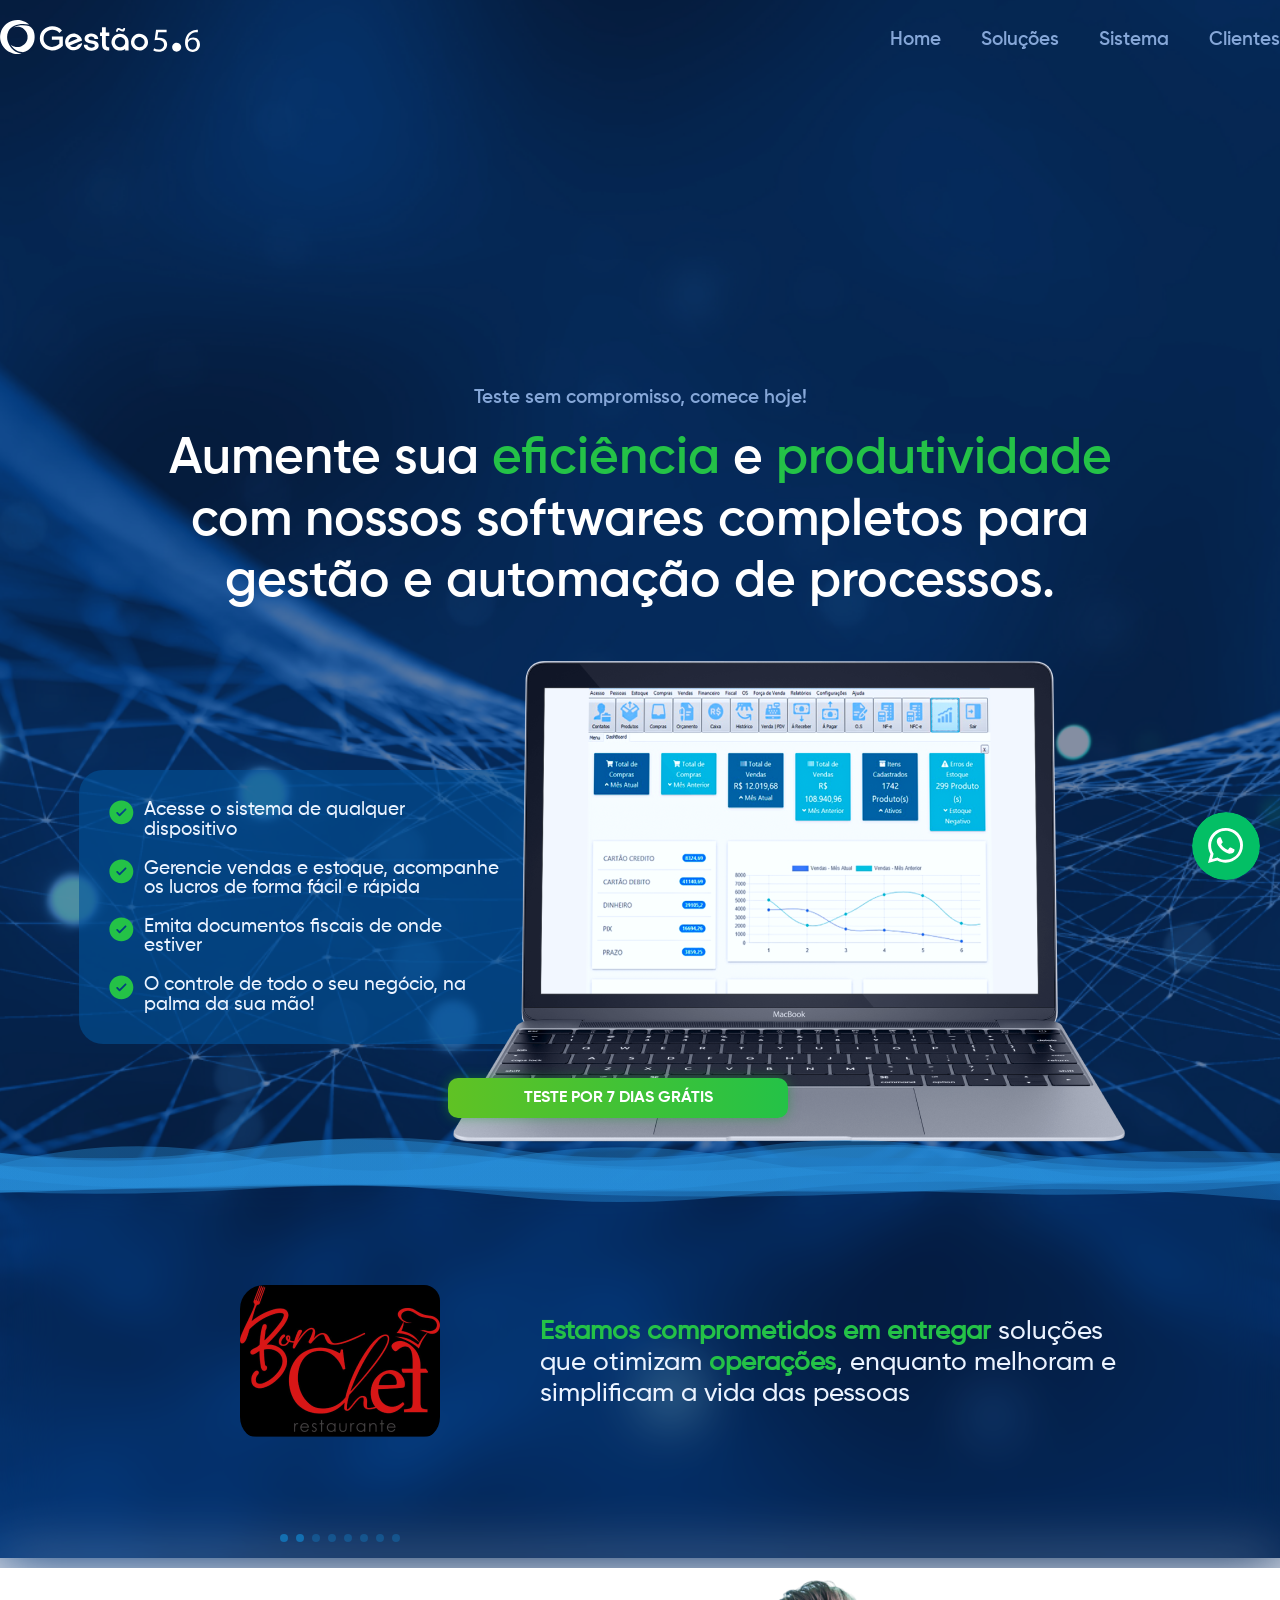
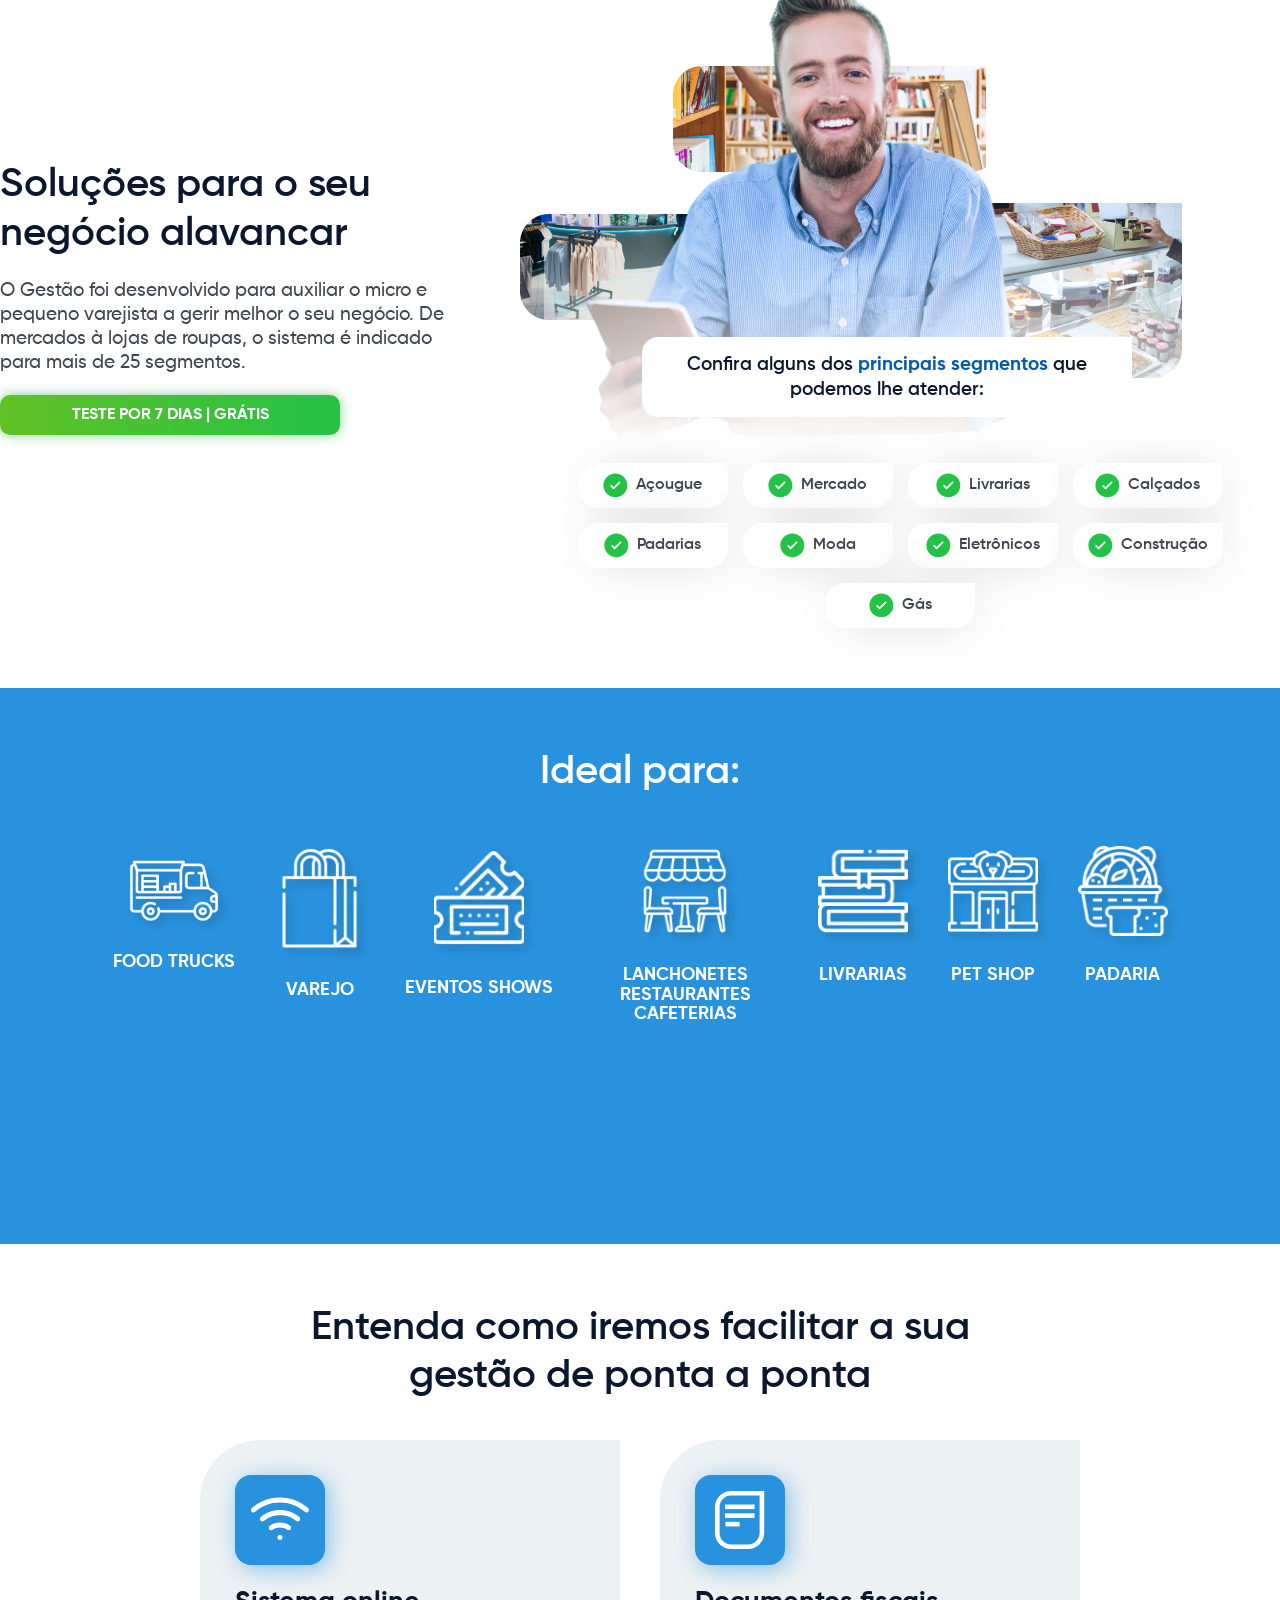
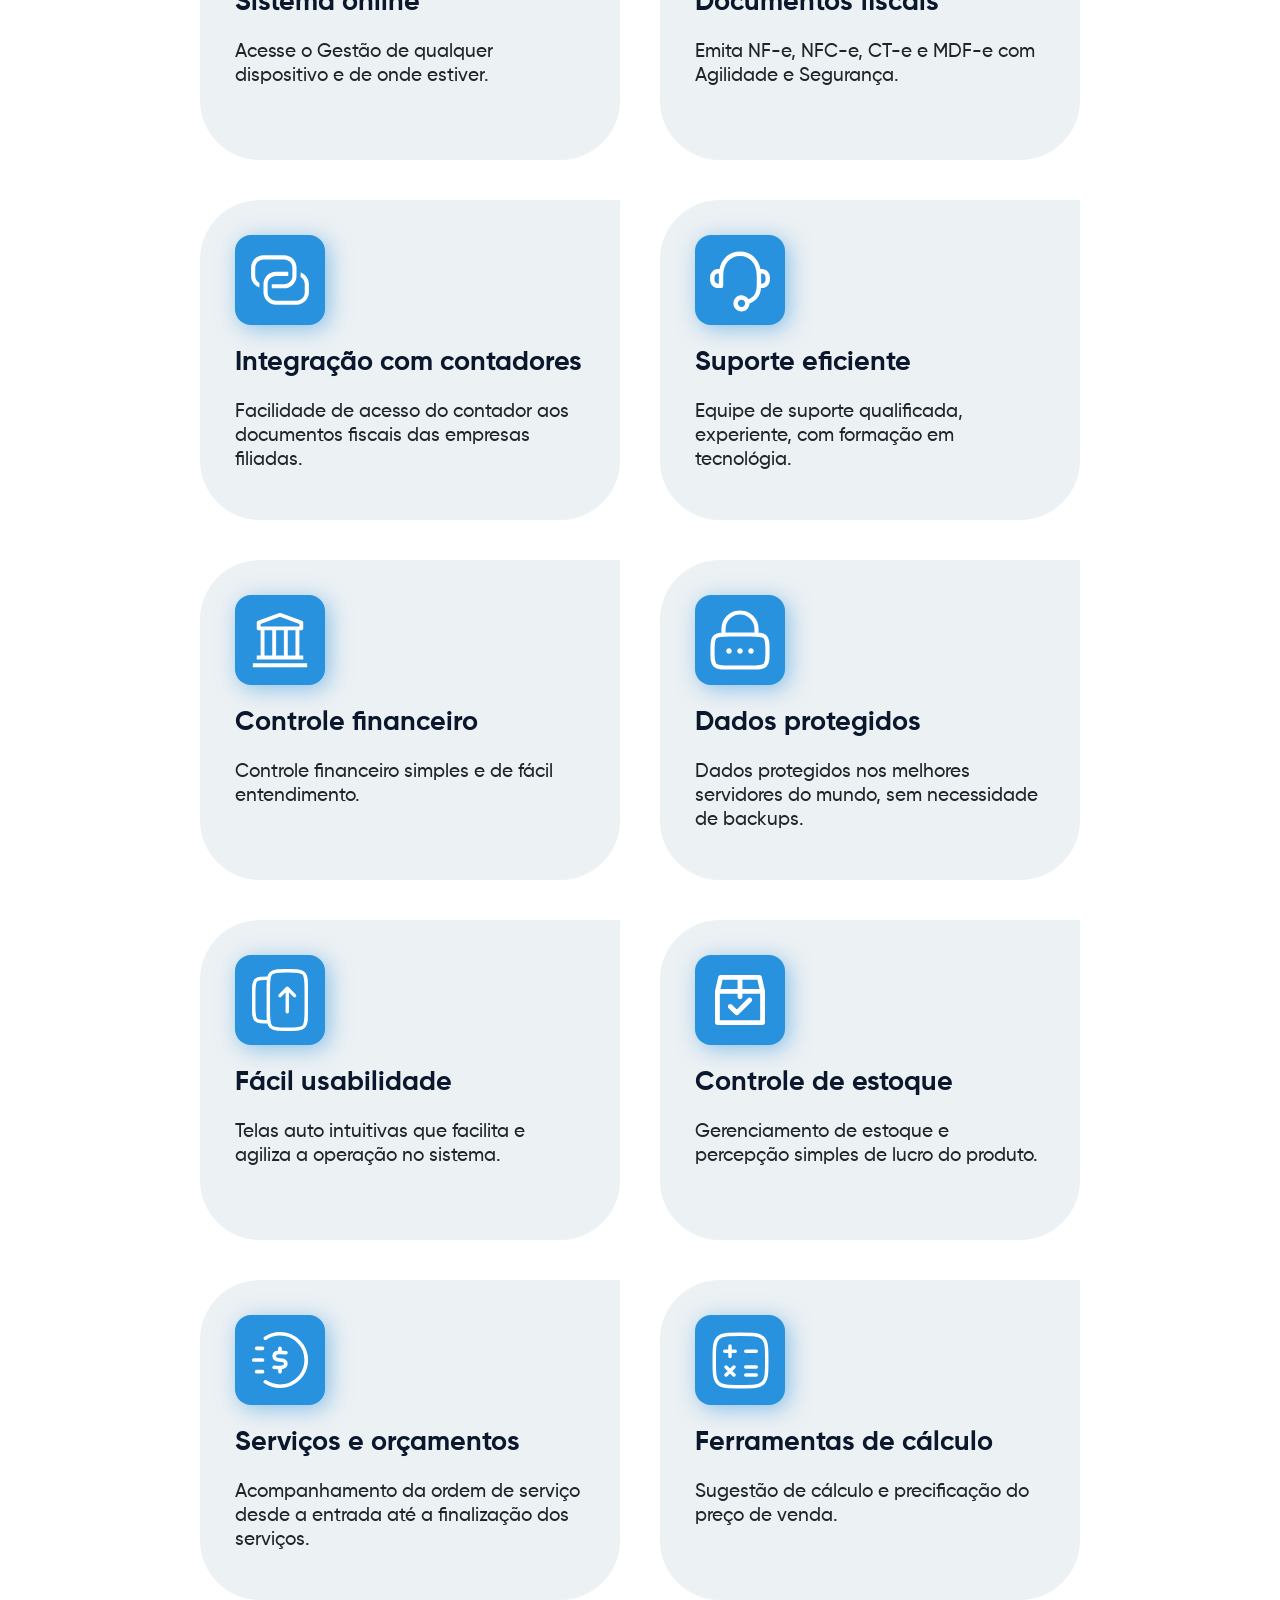
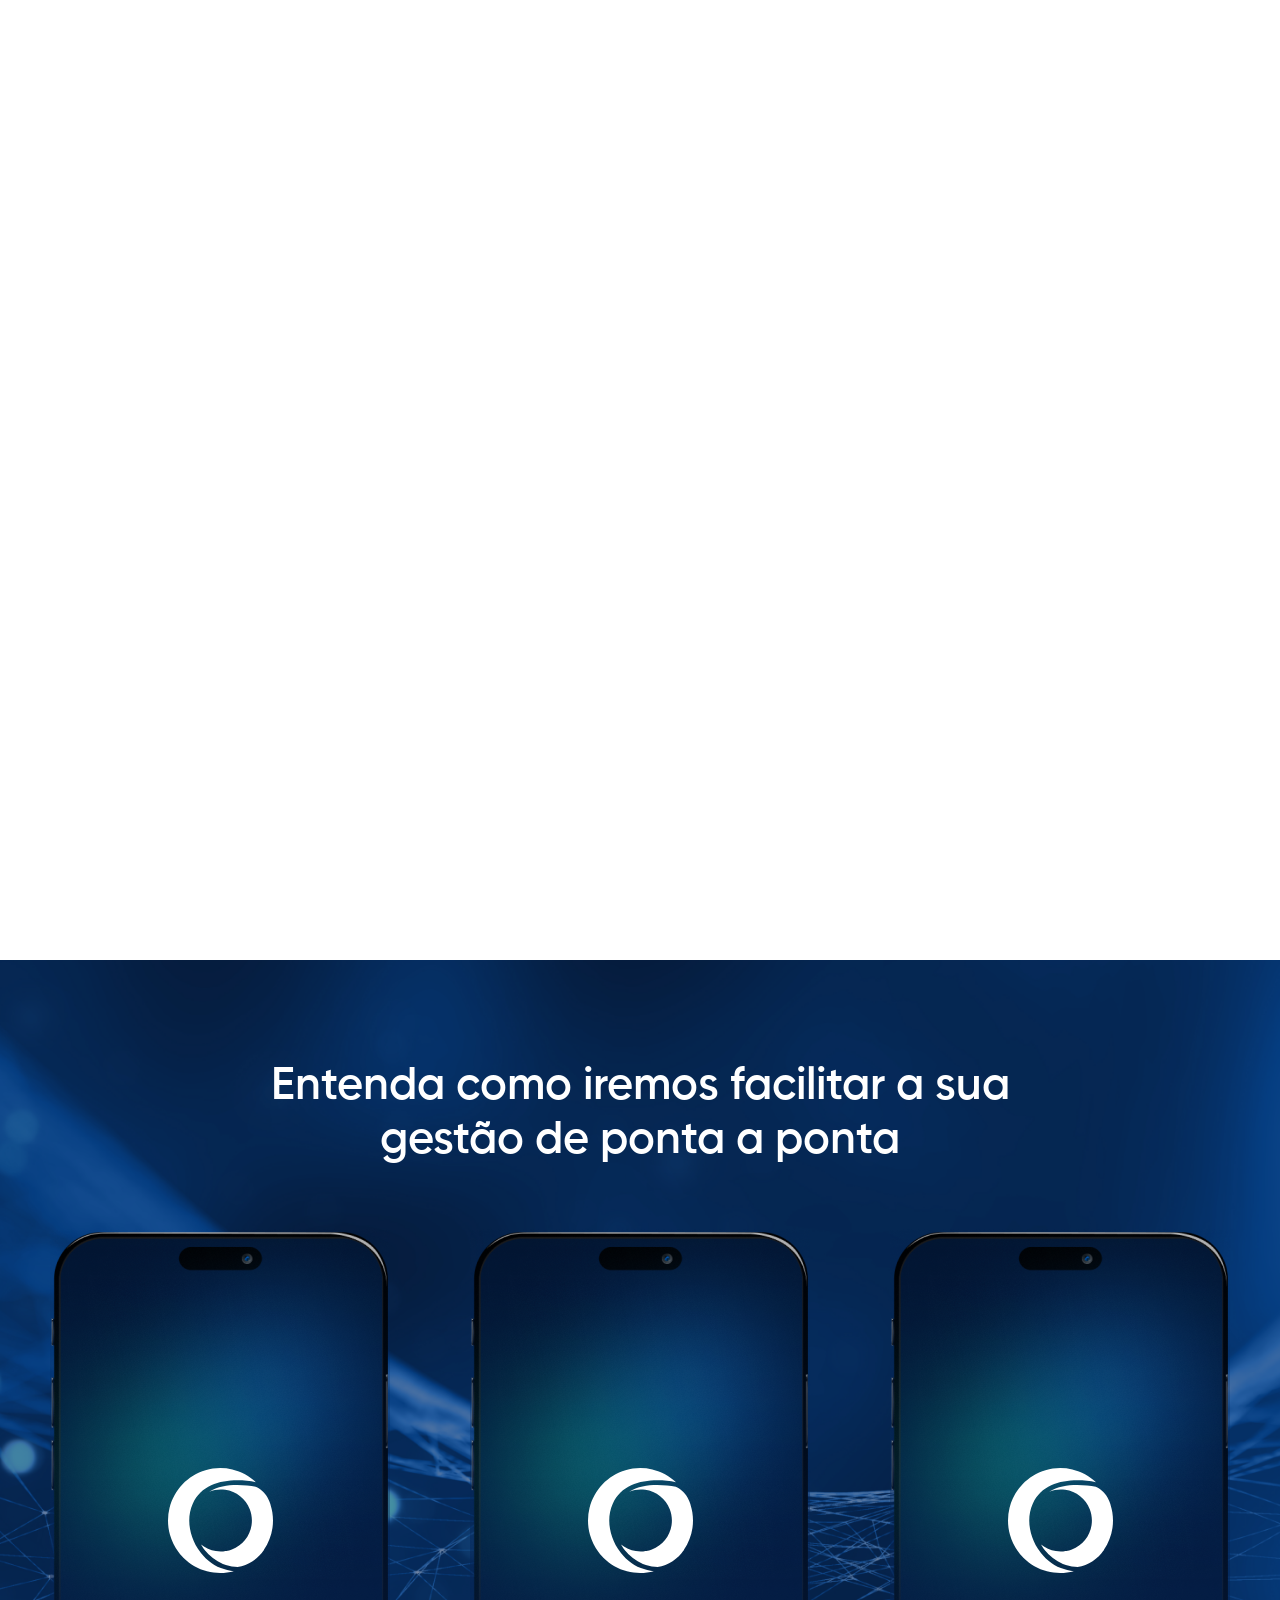
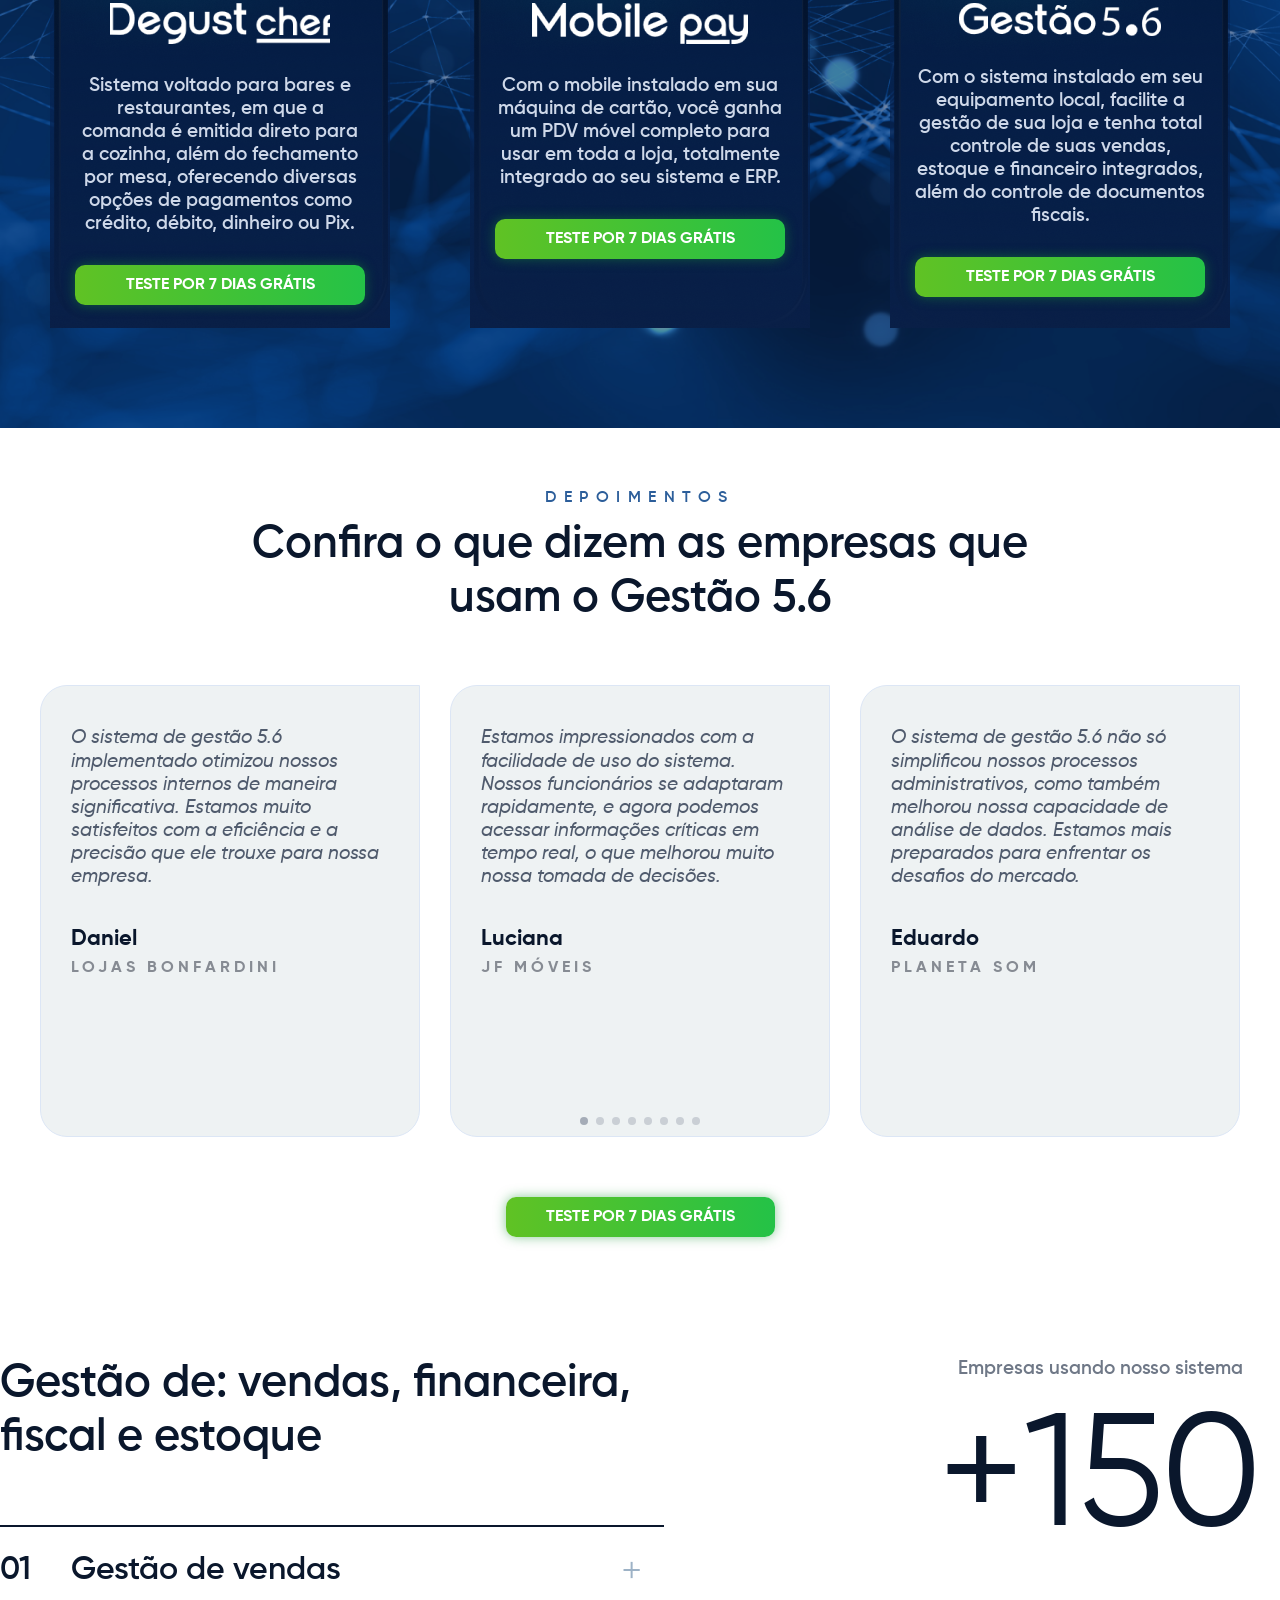
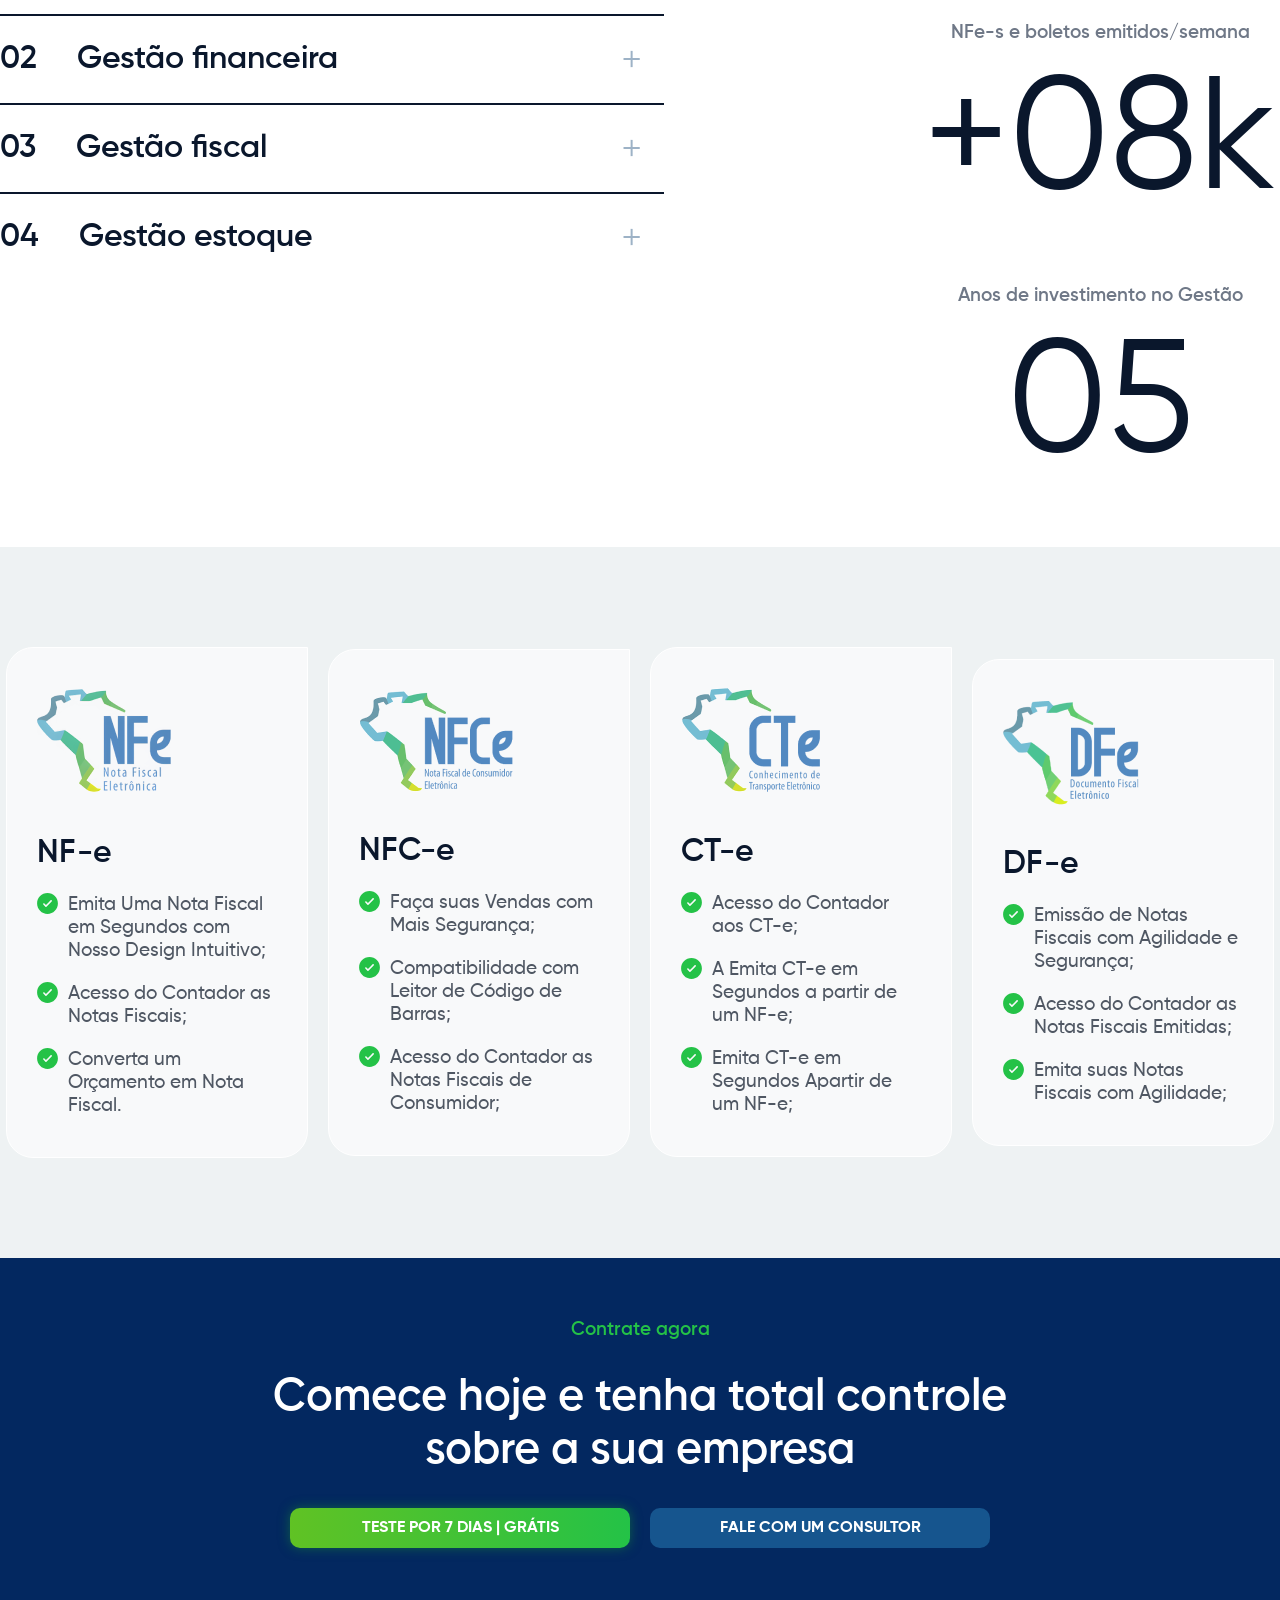
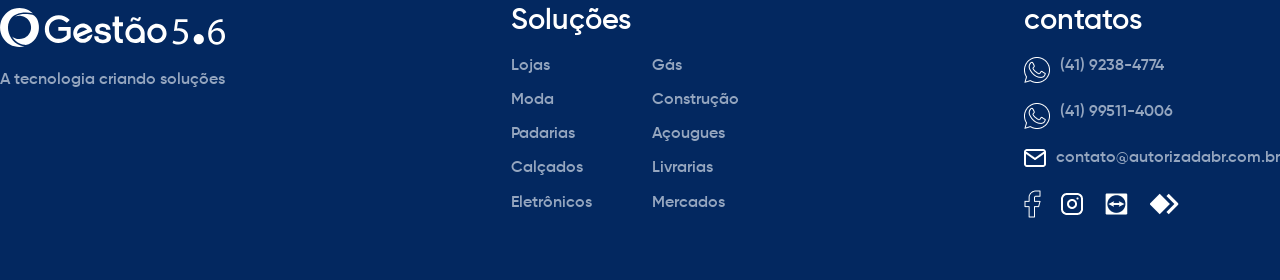
==== commit 778ff7f7: "add js slider" ====
--- a/index.html
+++ b/index.html
@@ -228,145 +228,61 @@
 
 
 
-
-
     <div class="container_2">
         <div class="container_2_int">
             <div class="area_container_2">
-
-
                 <!-- Slider main container -->
                 <div class="swiper_1 swiper mx-0 ml-0 p-0 relative overflow-hidden transition-opacity h-8">
-                    <!-- Additional required wrapper -->
                     <div class="swiper-wrapper">
-                        <!-- Slides -->
                         <div class="swiper-slide">
                             <div class="box_container_2">
-                                <div class="box_container_2_int">
-                                    <!--<img src="img/asterisk.svg" alt="">-->
-
-                                    <img class="logo_slide" src="img/logo_catavento.png" alt="">
-                                    <!--<div class="info_container_2">
-                                        <p>
-                                            Logo do cliente
-                                        </p>
-                                    </div>-->
-                                </div>
-                            </div>
-                        </div>
-
+                                <img class="logo_slide" src="img/logo_catavento.png" alt="">
+                            </div>
+                        </div>
                         <div class="swiper-slide">
                             <div class="box_container_2">
-                                <div class="box_container_2_int">
-                                    <!--<img src="img/asterisk.svg" alt="">-->
-
-                                    <img class="logo_slide" src="img/logo_chef.png" alt="">
-                                    <!--<div class="info_container_2">
-                                       <p>
-                                           Logo do cliente
-                                       </p>
-                                   </div>-->
-                                </div>
-                            </div>
-                        </div>
-
+                                <img class="logo_slide" src="img/logo_chef.png" alt="">
+                            </div>
+                        </div>
                         <div class="swiper-slide">
                             <div class="box_container_2">
-                                <div class="box_container_2_int">
-                                    <!--<img src="img/asterisk.svg" alt="">-->
-
-                                    <img class="logo_slide" src="img/logo_fergás.png" alt="">
-                                    <!--<div class="info_container_2">
-                                       <p>
-                                           Logo do cliente
-                                       </p>
-                                   </div>-->
-                                </div>
-                            </div>
-                        </div>
-
+                                <img class="logo_slide" src="img/logo_fergás.png" alt="">
+                            </div>
+                        </div>
                         <div class="swiper-slide">
                             <div class="box_container_2">
-                                <div class="box_container_2_int">
-                                    <!--<img src="img/asterisk.svg" alt="">-->
-
-                                    <img class="logo_slide" src="img/logo_montana.png" alt="">
-                                    <!--<div class="info_container_2">
-                                        <p>
-                                            Logo do cliente
-                                        </p>
-                                    </div>-->
-                                </div>
-                            </div>
-                        </div>
-
+                                <img class="logo_slide" src="img/logo_montana.png" alt="">
+                            </div>
+                        </div>
                         <div class="swiper-slide">
                             <div class="box_container_2">
-                                <div class="box_container_2_int">
-                                    <!--<img src="img/asterisk.svg" alt="">-->
-
-                                    <img class="logo_slide" src="img/logo_planeta_som.png" alt="">
-                                    <!--<div class="info_container_2">
-                                        <p>
-                                            Logo do cliente
-                                        </p>
-                                    </div>-->
-                                </div>
-                            </div>
-                        </div>
-
+                                <img class="logo_slide" src="img/logo_planeta_som.png" alt="">
+                            </div>
+                        </div>
                         <div class="swiper-slide">
                             <div class="box_container_2">
-                                <div class="box_container_2_int">
-                                    <!--<img src="img/asterisk.svg" alt="">-->
-
-                                    <img class="logo_slide" src="img/logo_una.png" alt="">
-                                    <!--<div class="info_container_2">
-                                         <p>
-                                             Logo do cliente
-                                         </p>
-                                     </div>-->
-                                </div>
-                            </div>
-                        </div>
-
+                                <img class="logo_slide" src="img/logo_una.png" alt="">
+                            </div>
+                        </div>
                         <div class="swiper-slide">
                             <div class="box_container_2">
-                                <div class="box_container_2_int">
-                                    <!--<img src="img/asterisk.svg" alt="">-->
-
-                                    <img class="logo_slide" src="img/logo_zanirato.png" alt="">
-                                    <!--<div class="info_container_2">
-                                         <p>
-                                             Logo do cliente
-                                         </p>
-                                     </div>-->
-                                </div>
+                                <img class="logo_slide" src="img/logo_zanirato.png" alt="">
                             </div>
                         </div>
 
                         <div class="swiper-slide">
                             <div class="box_container_2">
-                                <div class="box_container_2_int">
-                                    <!--<img src="img/asterisk.svg" alt="">-->
-
-                                    <img class="logo_slide" src="img/logo_bonfardini.png" alt="">
-                                    <!--<div class="info_container_2">
-                                         <p>
-                                             Logo do cliente
-                                         </p>
-                                     </div>-->
-                                </div>
-                            </div>
-                        </div>
-
-
-                    </div>
-                    <!-- If we need pagination -->
+                                <img class="logo_slide" src="img/logo_bonfardini.png" alt="">
+                            </div>
+                        </div>
+                     
+                       
+                    </div>
                     <div class="swiper-pagination"></div>
-
-                </div>
-
+                </div>
+            </div>
+            <div class="area_texto">
+                <p><b>Estamos comprometidos em entregar</b> soluções que otimizam <b>operações</b>, enquanto melhoram e simplificam a vida das pessoas</p>
             </div>
         </div>
     </div>
@@ -1806,8 +1722,8 @@
             },
 
             loop: true,
-            autoplay: {
-                delay: 0,
+           autoplay: {
+                delay: 2000,
                 disableOnInteraction: false,
                 pauseOnMouseEnter: true,
             },
@@ -1816,7 +1732,7 @@
             slidesPerView: 4,
             stopOnLastSlide: false,
             loopedSlides: 4,
-            speed: 3000,
+            speed: 2000,
 
             breakpoints: {
                 // when window width is >= 320px
@@ -1830,14 +1746,14 @@
                 },
                 // when window width is >= 640px
                 640: {
-                    slidesPerView: 3,
+                    slidesPerView: 1,
                 },
                 // when window width is >= 1024px
                 1024: {
-                    slidesPerView: 3,
+                    slidesPerView: 1,
                 },
                 1440: {
-                    slidesPerView: 4,
+                    slidesPerView: 1,
                 }
             },
 
--- a/css/style.css
+++ b/css/style.css
@@ -1 +1 @@
-*{font-family:"Gilroy";scroll-behavior:smooth}html{overflow-x:hidden !important;box-sizing:border-box}body{margin:0px;padding:0px;overflow-x:hidden}@font-face{font-family:"Gilroy-Regular";font-weight:400;src:local("Gilroy-Regular"),url("../fonts/Gilroy-Regular.ttf");font-display:swap}@font-face{font-family:"Gilroy-Medium";font-weight:500;src:local("Gilroy-Medium"),url("../fonts/Gilroy-Medium.ttf");font-display:swap}@font-face{font-family:"Gilroy-MediumItalic";font-weight:500;src:local("Gilroy-MediumItalic"),url("../fonts/Gilroy-MediumItalic.ttf");font-display:swap}@font-face{font-family:"Gilroy-SemiBold";font-weight:600;src:local("Gilroy-SemiBold"),url("../fonts/Gilroy-SemiBold.ttf");font-display:swap}@font-face{font-family:"Gilroy-Bold";font-weight:bold;src:local("Gilroy-Bold"),url("../fonts/Gilroy-Bold.ttf");font-display:swap}h1,h2,p{margin:0px}a{text-decoration:none;max-width:340px}[data-animation]{opacity:0;transition:all 200ms ease-in}[data-delay-1]{transition-delay:200ms}[data-delay-2]{transition-delay:300ms}[data-delay-3]{transition-delay:400ms}[data-delay-4]{transition-delay:500ms}[data-animation=down]{transform:translate3d(0, 20px, 0)}[data-animation=left]{transform:translate3d(-20px, 0, 0)}[data-animation=right]{transform:translate3d(20px, 0, 0)}[data-animation].animate{opacity:1;transform:translate3d(0px, 0px, 0px)}.animation{animation:pulsar 1.5s infinite}@keyframes pulsar{0%{transform:scale()}70%{transform:scale();box-shadow:0 0 0 20px rgba(69,152,27,0)}100%{transform:scale();box-shadow:0 0 0 0 rgba(69,152,27,0)}}.area_whatsapp{display:flex;position:fixed;bottom:20px;right:20px;z-index:2}.area_whatsapp a{height:68px}.area_whatsapp img{width:100%;max-width:68px;height:68px;transition:background,padding 400ms ease-in-out;box-shadow:0 0 0 0 #03bf65;border-radius:200px}.area_whatsapp img:hover{animation:pulsar}header{width:100%;position:relative;z-index:2}header .container_menu{display:flex;justify-content:center;width:100%}header .container_menu .container_menu_int{display:flex;justify-content:center;align-items:center;width:100%;max-width:1280px}header .container_menu .container_menu_int .area_menu{display:flex;align-items:center;justify-content:space-between;width:100%;padding:20px 0px 0px 0px}header .container_menu .container_menu_int .area_menu nav{width:100%;max-width:max-content}header .container_menu .container_menu_int .area_menu nav ul{display:flex;align-items:center;gap:40px;padding:0px;margin:0px;width:100%;max-width:max-content}header .container_menu .container_menu_int .area_menu nav ul li{list-style:none}header .container_menu .container_menu_int .area_menu nav ul li a{color:#86a7d8;font-size:1.2em;font-weight:600;line-height:normal;font-family:"Gilroy-SemiBold"}header .container_menu .container_menu_int .area_menu a .logo_desktop{width:100%;max-width:200px;height:auto}.menu_open{display:none}.close{display:none}.menu_mobile{display:none}@-webkit-keyframes pulse-verde{0%{transform:scale(1);box-shadow:0 0 0 0 #60c224,0 0 0 0 #24c247}70%{transform:scale(1.01);box-shadow:0 0 0 10px rgba(0,0,0,0),0 0 0 20px rgba(0,0,0,0)}100%{transform:scale(1);box-shadow:0 0 0 0 rgba(0,0,0,0),0 0 0 0 rgba(0,0,0,0)}}@-moz-keyframes pulse-verde{0%{transform:scale(1);box-shadow:0 0 0 0 #60c224,0 0 0 0 #24c247}70%{transform:scale(1.01);box-shadow:0 0 0 10px rgba(0,0,0,0),0 0 0 20px rgba(0,0,0,0)}100%{transform:scale(1);box-shadow:0 0 0 0 rgba(0,0,0,0),0 0 0 0 rgba(0,0,0,0)}}@-o-keyframes pulse-verde{0%{transform:scale(1);box-shadow:0 0 0 0 #60c224,0 0 0 0 #24c247}70%{transform:scale(1.01);box-shadow:0 0 0 10px rgba(0,0,0,0),0 0 0 20px rgba(0,0,0,0)}100%{transform:scale(1);box-shadow:0 0 0 0 rgba(0,0,0,0),0 0 0 0 rgba(0,0,0,0)}}@keyframes pulse-verde{0%{transform:scale(1);box-shadow:0 0 0 0 #60c224,0 0 0 0 #24c247}70%{transform:scale(1.01);box-shadow:0 0 0 10px rgba(0,0,0,0),0 0 0 20px rgba(0,0,0,0)}100%{transform:scale(1);box-shadow:0 0 0 0 rgba(0,0,0,0),0 0 0 0 rgba(0,0,0,0)}}@-webkit-keyframes pulse-azul{0%{transform:scale(1);box-shadow:0 0 0 0 #16558e,0 0 0 0 #16558e}70%{transform:scale(1.01);box-shadow:0 0 0 10px rgba(0,0,0,0),0 0 0 20px rgba(0,0,0,0)}100%{transform:scale(1);box-shadow:0 0 0 0 rgba(0,0,0,0),0 0 0 0 rgba(0,0,0,0)}}@-moz-keyframes pulse-azul{0%{transform:scale(1);box-shadow:0 0 0 0 #16558e,0 0 0 0 #16558e}70%{transform:scale(1.01);box-shadow:0 0 0 10px rgba(0,0,0,0),0 0 0 20px rgba(0,0,0,0)}100%{transform:scale(1);box-shadow:0 0 0 0 rgba(0,0,0,0),0 0 0 0 rgba(0,0,0,0)}}@-o-keyframes pulse-azul{0%{transform:scale(1);box-shadow:0 0 0 0 #16558e,0 0 0 0 #16558e}70%{transform:scale(1.01);box-shadow:0 0 0 10px rgba(0,0,0,0),0 0 0 20px rgba(0,0,0,0)}100%{transform:scale(1);box-shadow:0 0 0 0 rgba(0,0,0,0),0 0 0 0 rgba(0,0,0,0)}}@keyframes pulse-azul{0%{transform:scale(1);box-shadow:0 0 0 0 #16558e,0 0 0 0 #16558e}70%{transform:scale(1.01);box-shadow:0 0 0 10px rgba(0,0,0,0),0 0 0 20px rgba(0,0,0,0)}100%{transform:scale(1);box-shadow:0 0 0 0 rgba(0,0,0,0),0 0 0 0 rgba(0,0,0,0)}}footer .container_footer .container_footer_int .area_footer_1 .area_contrate .area_btn_contrate .btn_principal,.container_depoimentos .container_depoimentos_int .area_depoimentos .btn_principal,#container_5 .container_5 .container_5_int .area_container_5 .area_info_gestao .info_gestao .info_gestao_int .info_gestao_int_2 .btn_principal,.container_3 .container_3_int .area_container_3 .area_text_container_3 .btn_principal,#container_1 .container_1 .container_1_int .area_container_1 .area_notebook_container_1 a .btn_principal.float{display:flex;justify-content:center;align-items:center;background:linear-gradient(90deg, #60C224 0%, #24C247 100%);box-shadow:0px 0px 12.2px rgba(24,150,52,.5);border-radius:10px;-webkit-animation:pulse-verde 2s infinite;-moz-animation:pulse-verde 2s infinite;-o-animation:pulse-verde 2s infinite;animation:pulse-verde 2s infinite}footer .container_footer .container_footer_int .area_footer_1 .area_contrate .area_btn_contrate .btn_principal.color{display:flex;justify-content:center;align-items:center;border-radius:10px;box-shadow:none;-webkit-animation:pulse-azul 2s infinite;-moz-animation:pulse-azul 2s infinite;-o-animation:pulse-azul 2s infinite;animation:pulse-azul 2s infinite}#container_1{display:flex;justify-content:center;width:100%;background-color:#0a1f47;margin-top:-60px;position:relative}#container_1 .container_1{background-image:url(../img/abstract-background.png);width:100%;background-position:center;background-size:cover;height:1360px;padding:60px 0px 60px 0px;display:flex;justify-content:center}#container_1 .container_1 .container_1_int{display:flex;justify-content:center;align-items:center;width:100%;max-width:1280px}#container_1 .container_1 .container_1_int .area_container_1{display:flex;justify-content:center;align-items:center;flex-direction:column;gap:30px;width:100%}#container_1 .container_1 .container_1_int .area_container_1 .area_titles_container_1{display:flex;align-items:center;justify-content:center;flex-direction:column;gap:20px;max-width:1000px}#container_1 .container_1 .container_1_int .area_container_1 .area_titles_container_1 .info_container_1 p{font-family:"Gilroy-SemiBold";font-size:1.2em;line-height:120%;text-align:center;color:#86a7d8;font-weight:600}#container_1 .container_1 .container_1_int .area_container_1 .area_titles_container_1 .title_container_1 h1{font-family:"Gilroy-SemiBold";font-size:3.2em;line-height:120%;text-align:center;color:#fff;font-weight:600}#container_1 .container_1 .container_1_int .area_container_1 .area_titles_container_1 .title_container_1 h1 b{font-family:"Gilroy-SemiBold";color:#24c247}#container_1 .container_1 .container_1_int .area_container_1 .area_notebook_container_1{display:flex;justify-content:center;align-items:center;width:100%;position:relative}#container_1 .container_1 .container_1_int .area_container_1 .area_notebook_container_1 .area_text_container_1{width:100%;max-width:450px;background:rgba(3,82,154,.6);border-radius:24px 0px 0px 24px;margin-left:-60px}#container_1 .container_1 .container_1_int .area_container_1 .area_notebook_container_1 .area_text_container_1 .area_text_container_1_int{display:flex;flex-direction:column;gap:20px;padding:30px}#container_1 .container_1 .container_1_int .area_container_1 .area_notebook_container_1 .area_text_container_1 .area_text_container_1_int .area_info_container_1{display:flex;align-items:flex-start;gap:10px}#container_1 .container_1 .container_1_int .area_container_1 .area_notebook_container_1 .area_text_container_1 .area_text_container_1_int .area_info_container_1 .info_sistema span{font-family:"Gilroy-Medium";font-weight:500;font-size:1.2em;line-height:100%;color:#ebf3ff}#container_1 .container_1 .container_1_int .area_container_1 .area_notebook_container_1 .notebook{max-width:max-content;width:inherit;height:auto;margin-left:-90px}#container_1 .container_1 .container_1_int .area_container_1 .area_notebook_container_1 a{position:absolute;left:35%;bottom:10%;width:100%;max-width:340px}#container_1 .container_1 .container_1_int .area_container_1 .area_notebook_container_1 a .btn_principal.float{width:100%;max-width:340px;padding:10px 0px}#container_1 .container_1 .container_1_int .area_container_1 .area_notebook_container_1 a .btn_principal.float h2{font-family:"Gilroy-Bold";font-weight:700;font-size:1em;text-transform:uppercase;color:#fff}.area_banner_forma{position:absolute;width:100%;bottom:18%;left:0px}.container_2{display:none;justify-content:center;width:100%;background:rgba(3,43,104,.2);backdrop-filter:blur(27.65px);height:300px;margin-top:-340px;padding:40px 0px 40px 0px}.container_2 .container_2_int{display:flex;align-items:center;justify-content:center;width:100%;max-width:1280px}.container_2 .container_2_int .area_container_2{display:flex;justify-content:center;align-items:center;width:100%}.container_2 .container_2_int .area_container_2 .swiper_1{width:100%;max-width:1200px;overflow-y:visible}.container_2 .container_2_int .area_container_2 .swiper_1 .swiper-pagination{bottom:-40px}.container_2 .container_2_int .area_container_2 .swiper_1 .swiper-pagination .swiper-pagination-bullet{background-color:#136fb1 !important}.container_2 .container_2_int .area_container_2 .swiper_1 .swiper-wrapper .swiper-slide{display:flex !important;justify-content:center;align-items:center}.container_2 .container_2_int .area_container_2 .swiper_1 .swiper-wrapper .swiper-slide .box_container_2{width:100%;max-width:260px;border-radius:24px 0px 24px 24px}.container_2 .container_2_int .area_container_2 .swiper_1 .swiper-wrapper .swiper-slide .box_container_2 .box_container_2_int{display:flex;align-items:center;gap:20px;padding:15px}.container_2 .container_2_int .area_container_2 .swiper_1 .swiper-wrapper .swiper-slide .box_container_2 .box_container_2_int .info_container_2 p{font-family:"Gilroy-SemiBold";font-weight:600;font-size:1.4em;color:#fff}.container_2 .container_2_int .area_container_2 .swiper_1 .swiper-wrapper .swiper-slide .box_container_2 .box_container_2_int .logo_slide{height:auto;width:100%;aspect-ratio:4/4;object-fit:contain;mix-blend-mode:color-burn;border-radius:100%;background-color:#fff}.container_3{display:flex;justify-content:center;width:100%}.container_3 .container_3_int{display:flex;justify-content:center;align-items:center;max-width:1280px;width:100%}.container_3 .container_3_int .area_container_3{display:flex;justify-content:center;align-items:center;gap:60px;width:100%}.container_3 .container_3_int .area_container_3 .area_text_container_3{display:flex;gap:20px;flex-direction:column;max-width:460px;width:100%}.container_3 .container_3_int .area_container_3 .area_text_container_3 .title_container_3 h2{font-family:"Gilroy-SemiBold";font-weight:600;font-size:2.5em;color:#0a172c}.container_3 .container_3_int .area_container_3 .area_text_container_3 .sub_title_container_3 p{font-family:"Gilroy-Medium";font-weight:400;font-size:1.2em;line-height:24px;color:#3d4550}.container_3 .container_3_int .area_container_3 .area_text_container_3 .btn_principal{width:100%;max-width:340px;padding:10px 0px}.container_3 .container_3_int .area_container_3 .area_text_container_3 .btn_principal h2{font-family:"Gilroy-Bold";font-weight:700;font-size:1em;text-transform:uppercase;color:#fff}.container_3 .container_3_int .area_container_3 .area_bg_segmentos{position:relative}.container_3 .container_3_int .area_container_3 .area_bg_segmentos .bg_segmentos{max-width:max-content;width:100%;height:auto}.container_3 .container_3_int .area_container_3 .area_bg_segmentos .box_bg_segmentos{position:absolute;max-width:490px;width:100%;height:80px;bottom:32%;left:16%;background:#fff;border-radius:16px 0px 16px 16px}.container_3 .container_3_int .area_container_3 .area_bg_segmentos .box_bg_segmentos .box_bg_segmentos_int{display:flex;justify-content:center;align-items:center;height:100%;padding:0px 20px}.container_3 .container_3_int .area_container_3 .area_bg_segmentos .box_bg_segmentos .box_bg_segmentos_int .info_segmentos p{font-family:"Gilroy-SemiBold";font-weight:600;font-size:1.2em;line-height:25px;text-align:center;color:#0a172c}.container_3 .container_3_int .area_container_3 .area_bg_segmentos .box_bg_segmentos .box_bg_segmentos_int .info_segmentos p b{font-family:"Gilroy-Bold";color:#065ba9;font-weight:bold}.container_3 .container_3_int .area_container_3 .area_bg_segmentos .area_principais_segmentos{display:flex;justify-content:center;align-items:center;flex-wrap:wrap;gap:15px;width:100%}.container_3 .container_3_int .area_container_3 .area_bg_segmentos .area_principais_segmentos .principais_segmentos{width:150px;padding:10px 0px;background:#fff;border-radius:20px 0px 20px 20px;box-shadow:5px 2px 50px -10px rgba(0,0,0,.2)}.container_3 .container_3_int .area_container_3 .area_bg_segmentos .area_principais_segmentos .principais_segmentos .principais_segmentos_int{display:flex;justify-content:center;align-items:center;gap:8px}.container_3 .container_3_int .area_container_3 .area_bg_segmentos .area_principais_segmentos .principais_segmentos .principais_segmentos_int .info_segmento_principal p{font-family:"Gilroy-SemiBold";font-weight:600;font-size:1em;line-height:120%;color:#3d4550}.container_icons{display:flex;justify-content:center;width:100%;padding:60px 0px 60px 0px;background-color:#2992de;margin:60px 0px 60px 0px;flex-direction:column;gap:40px;align-items:center}.container_icons .info_display{display:flex;flex-direction:column;gap:40px;background:#ecf1f4;border-radius:60px 0px 60px 60px;padding:60px 30px 60px 30px}.container_icons .info_display .title_display{font-family:"Gilroy-SemiBold";font-weight:600;font-size:2.5em;line-height:120%;text-align:center;color:#0a172c;margin:0px}.container_icons .info_display .sub_title_display{font-family:"Gilroy-Medium";font-weight:500;font-size:1.2em;line-height:24px;color:#0a172c}.container_icons .container_icons_int{display:flex;justify-content:center;align-items:center;flex-direction:column;gap:50px;width:100%;max-width:1200px}.container_icons .container_icons_int .title_icon_area h2{font-family:"Gilroy-SemiBold";font-weight:600;font-size:2.5em;line-height:120%;text-align:center;color:#fff}.container_icons .container_icons_int .area_icons{display:flex;justify-content:center;max-width:max-content;gap:40px;flex-wrap:wrap}.container_icons .container_icons_int .area_icons .icons{display:flex;align-items:center;flex-direction:column;justify-content:flex-start;gap:30px;max-width:185px;cursor:pointer;transition:transform .3s ease-in-out}.container_icons .container_icons_int .area_icons .icons img{max-width:90px;width:100%;filter:drop-shadow(5px 5px 4px rgba(0, 0, 0, 0.2))}.container_icons .container_icons_int .area_icons .icons .title_icon h2{font-family:"Gilroy-Bold";font-weight:bold;font-size:1.1em;line-height:110%;color:#fff;text-align:center;text-transform:uppercase}.container_icons .container_icons_int .area_icons .icons:hover{transform:scale3d(1.1, 1.1, 1.1)}.container_icons .container_icons_int .area_icons .icons.selected{transform:scale3d(1.1, 1.1, 1.1)}.container_4{display:flex;justify-content:center;width:100%;padding:0px 0px 60px 0px}.container_4 .container_4_int{display:flex;justify-content:center;align-items:center;width:100%;max-width:1360px}.container_4 .container_4_int .area_container_4{display:flex;align-items:center;flex-direction:column;gap:40px;width:100%}.container_4 .container_4_int .area_container_4 .title_container_4{max-width:740px}.container_4 .container_4_int .area_container_4 .title_container_4 h2{font-family:"Gilroy-SemiBold";font-weight:600;font-size:2.5em;line-height:120%;text-align:center;color:#0a172c}.container_4 .container_4_int .area_container_4 .area_box_container_4{display:flex;justify-content:center;align-items:center;flex-wrap:wrap;width:100%;gap:40px}.container_4 .container_4_int .area_container_4 .area_box_container_4 .box_container_4{display:flex;height:320px;max-width:420px;width:100%;background:#ecf1f4;border-radius:60px 0px 60px 60px}.container_4 .container_4_int .area_container_4 .area_box_container_4 .box_container_4 .box_container_4_int{display:flex;flex-direction:column;gap:20px;padding:35px}.container_4 .container_4_int .area_container_4 .area_box_container_4 .box_container_4 .box_container_4_int .card_icon{display:flex;justify-content:center;align-items:center;width:90px;height:90px;background:#2992de;box-shadow:4px 4px 21.6px rgba(41,146,222,.5);border-radius:16px}.container_4 .container_4_int .area_container_4 .area_box_container_4 .box_container_4 .box_container_4_int .title_box_container_4 h2{font-family:"Gilroy-Bold";font-weight:bold;font-size:1.7em;line-height:35px;color:#0a172c}.container_4 .container_4_int .area_container_4 .area_box_container_4 .box_container_4 .box_container_4_int .sub_title_box_container_4 p{font-family:"Gilroy-Medium";font-weight:500;font-size:1.2em;line-height:24px;color:#20242a}#videos .container_videos{display:flex;justify-content:center;width:100%;padding:0px 0px 60px 0px}#videos .container_videos .container_videos_int{display:flex;justify-content:center;align-items:center;width:100%;max-width:1280px}#videos .container_videos .container_videos_int .area_videos{display:flex;justify-content:center;align-items:center;gap:40px;flex-wrap:wrap;width:100%}#container_5{display:flex;justify-content:center;width:100%;background-color:#0a1f47}#container_5 .container_5{background-image:url(../img/abstract-background.png);width:100%;background-position:center;background-size:cover;padding:100px 0px 100px 0px;display:flex;justify-content:center}#container_5 .container_5 .container_5_int{display:flex;justify-content:center;align-items:center;width:100%;max-width:1280px}#container_5 .container_5 .container_5_int .area_container_5{display:flex;flex-direction:column;align-items:center;width:100%;gap:60px}#container_5 .container_5 .container_5_int .area_container_5 .title_container_5{max-width:745px}#container_5 .container_5 .container_5_int .area_container_5 .title_container_5 h2{font-family:"Gilroy-SemiBold";font-weight:600;font-size:2.8em;line-height:120%;text-align:center;color:#fff}#container_5 .container_5 .container_5_int .area_container_5 .area_info_gestao{display:flex;justify-content:center;align-items:center;gap:80px;width:100%;flex-wrap:wrap}#container_5 .container_5 .container_5_int .area_container_5 .area_info_gestao .info_gestao{background-image:url(../img/celular_bg.png);max-width:340px;width:100%;height:700px;background-repeat:no-repeat;background-size:cover}#container_5 .container_5 .container_5_int .area_container_5 .area_info_gestao .info_gestao .info_gestao_int{display:flex;flex-direction:column;justify-content:flex-end;align-items:center;height:100%;gap:30px;padding:0px 25px}#container_5 .container_5 .container_5_int .area_container_5 .area_info_gestao .info_gestao .info_gestao_int .info_gestao_int_2{display:flex;flex-direction:column;gap:30px;align-items:center;justify-content:flex-start;height:460px}#container_5 .container_5 .container_5_int .area_container_5 .area_info_gestao .info_gestao .info_gestao_int .info_gestao_int_2 img{max-width:max-content;height:auto}#container_5 .container_5 .container_5_int .area_container_5 .area_info_gestao .info_gestao .info_gestao_int .info_gestao_int_2 .sub_title_gestao p{font-family:"Gilroy-SemiBold";font-weight:600;font-size:1.2em;line-height:120%;text-align:center;color:#ced8e9}#container_5 .container_5 .container_5_int .area_container_5 .area_info_gestao .info_gestao .info_gestao_int .info_gestao_int_2 a{width:100%}#container_5 .container_5 .container_5_int .area_container_5 .area_info_gestao .info_gestao .info_gestao_int .info_gestao_int_2 .btn_principal{width:100%;max-width:340px;padding:10px 0px}#container_5 .container_5 .container_5_int .area_container_5 .area_info_gestao .info_gestao .info_gestao_int .info_gestao_int_2 .btn_principal h2{font-family:"Gilroy-Bold";font-weight:700;font-size:1em;text-transform:uppercase;color:#fff}.swiper-pagination-bullet{background:#a5acb7 !important;opacity:.5 !important}.swiper-pagination-bullet-active{opacity:1 !important;background:#a5acb7 !important}.container_depoimentos{display:flex;justify-content:center;width:100%;padding:60px 0px 60px 0px}.container_depoimentos .container_depoimentos_int{display:flex;justify-content:center;align-items:center;width:100%;max-width:1280px}.container_depoimentos .container_depoimentos_int .area_depoimentos{display:flex;align-items:center;flex-direction:column;gap:60px;width:100%}.container_depoimentos .container_depoimentos_int .area_depoimentos .area_titles_depoimentos{display:flex;align-items:center;flex-direction:column;gap:10px;max-width:800px;text-align:center}.container_depoimentos .container_depoimentos_int .area_depoimentos .area_titles_depoimentos .info_depoimentos p{font-family:"Gilroy-SemiBold";font-weight:600;font-size:1em;letter-spacing:.47em;text-transform:uppercase;color:#2c5e9a}.container_depoimentos .container_depoimentos_int .area_depoimentos .area_titles_depoimentos .title_depoimentos h2{font-family:"Gilroy-SemiBold";font-weight:600;font-size:2.8em;line-height:120%;color:#0a172c}.container_depoimentos .container_depoimentos_int .area_depoimentos .swiper_2{width:100%;max-width:1200px}.container_depoimentos .container_depoimentos_int .area_depoimentos .swiper_2 .swiper-wrapper .swiper-slide{display:flex !important;justify-content:center;align-items:center}.container_depoimentos .container_depoimentos_int .area_depoimentos .swiper_2 .swiper-wrapper .swiper-slide .area_box_swiper{width:100%;max-width:380px;height:450px;background:#eef2f3;border:1px solid #dce6f5;border-radius:27px 0px 27px 27px}.container_depoimentos .container_depoimentos_int .area_depoimentos .swiper_2 .swiper-wrapper .swiper-slide .area_box_swiper .area_box_swiper_int{display:flex;flex-direction:column;gap:40px;padding:40px 30px}.container_depoimentos .container_depoimentos_int .area_depoimentos .swiper_2 .swiper-wrapper .swiper-slide .area_box_swiper .area_box_swiper_int .title_comentario h2{font-family:"Gilroy-MediumItalic";font-style:italic;font-weight:400;font-size:1.2em;line-height:120%;color:#505b6d}.container_depoimentos .container_depoimentos_int .area_depoimentos .swiper_2 .swiper-wrapper .swiper-slide .area_box_swiper .area_box_swiper_int .area_nome{display:flex;flex-direction:column;gap:10px}.container_depoimentos .container_depoimentos_int .area_depoimentos .swiper_2 .swiper-wrapper .swiper-slide .area_box_swiper .area_box_swiper_int .area_nome img{max-width:max-content;height:auto}.container_depoimentos .container_depoimentos_int .area_depoimentos .swiper_2 .swiper-wrapper .swiper-slide .area_box_swiper .area_box_swiper_int .area_nome .title_nome h2{font-family:"Gilroy-Bold";font-weight:bold;font-size:1.4em;line-height:100%;color:#0a172c}.container_depoimentos .container_depoimentos_int .area_depoimentos .swiper_2 .swiper-wrapper .swiper-slide .area_box_swiper .area_box_swiper_int .area_nome .title_empresa h2{font-family:"Gilroy-Bold";font-weight:bold;font-size:1em;line-height:17px;letter-spacing:.25em;text-transform:uppercase;color:#868b93}.container_depoimentos .container_depoimentos_int .area_depoimentos .btn_principal{max-width:340px;padding:10px 40px}.container_depoimentos .container_depoimentos_int .area_depoimentos .btn_principal h2{font-family:"Gilroy-Bold";font-weight:700;font-size:1em;text-transform:uppercase;color:#fff}.container_6{display:flex;justify-content:center;width:100%;padding:60px 0px 60px 0px}.container_6 .container_6_int{display:flex;justify-content:center;align-items:center;width:100%;max-width:1280px}.container_6 .container_6_int .area_container_6{display:flex;justify-content:space-between;width:100%}.container_6 .container_6_int .area_container_6 .area_text_container_6{display:flex;flex-direction:column;gap:60px;max-width:700px;width:100%}.container_6 .container_6_int .area_container_6 .area_text_container_6 .title_container_6 h2{font-family:"Gilroy-SemiBold";font-weight:600;font-size:2.8em;line-height:120%;color:#0a172c}.container_6 .container_6_int .area_container_6 .area_text_container_6 .area_faq{display:flex;flex-direction:column;align-items:center;max-width:1000px;width:100%;gap:40px}.container_6 .container_6_int .area_container_6 .area_text_container_6 .area_faq .faq_quests{display:flex;align-items:flex-start;justify-content:center;flex-direction:column;max-width:980px;width:100%;padding-left:1.5rem}.container_6 .container_6_int .area_container_6 .area_text_container_6 .area_faq .faq_quests .title_faq_total{display:flex;flex-direction:column;align-items:center;max-width:640px;width:100%}.container_6 .container_6_int .area_container_6 .area_text_container_6 .area_faq .faq_quests .title_faq_total .quest{display:flex;align-items:center;justify-content:space-between;gap:40px;width:100%;cursor:pointer;padding:1.5rem 1.5rem 1.5rem 0rem;z-index:1;border-top:2px solid #0a172c}.container_6 .container_6_int .area_container_6 .area_text_container_6 .area_faq .faq_quests .title_faq_total .quest h2{font-family:"Gilroy-SemiBold";font-weight:600;font-size:2em;line-height:120%;color:#0a172c}.container_6 .container_6_int .area_container_6 .area_text_container_6 .area_faq .faq_quests .title_faq_total .quest .btn_1{max-width:max-content;height:auto;width:100%}.container_6 .container_6_int .area_container_6 .area_text_container_6 .area_faq .faq_quests .title_faq_total .quest .area_title_info_faq{display:flex;align-items:center;gap:40px}.container_6 .container_6_int .area_container_6 .area_text_container_6 .area_faq .faq_quests .title_faq_total .quest .area_title_info_faq .info_numeracao p{font-family:"Gilroy-SemiBold";font-weight:600;font-size:2em;color:#0a172c}.container_6 .container_6_int .area_container_6 .area_text_container_6 .area_faq .faq_quests .title_faq_total .aswer{overflow:hidden;max-height:0px;opacity:0;transition:all ease-in-out 400ms;transform:scaleY(0.2);transform-origin:top;background-color:#fff;width:100%;z-index:0}.container_6 .container_6_int .area_container_6 .area_text_container_6 .area_faq .faq_quests .title_faq_total .aswer h2{font-family:"Gilroy-Medium";font-weight:500;font-size:1.2em;line-height:120%;color:#4f5763}.container_6 .container_6_int .area_container_6 .area_empresas_container_6{display:flex;flex-direction:column;gap:60px;max-width:360px;width:100%}.container_6 .container_6_int .area_container_6 .area_empresas_container_6 .empresas_container_6{display:flex;align-items:center;justify-content:center;text-align:center;flex-direction:column;gap:20px}.container_6 .container_6_int .area_container_6 .area_empresas_container_6 .empresas_container_6 .info_empresas_container_6 p{font-family:"Gilroy-SemiBold";font-weight:600;font-size:1.2em;line-height:120%;color:#6f7887}.container_6 .container_6_int .area_container_6 .area_empresas_container_6 .empresas_container_6 .title_empresas_container_6 h2{font-family:"Gilroy-Regular";font-weight:400;font-size:10em;line-height:100%;color:#0a172c}.btn_2{overflow:hidden;max-height:0px;opacity:0;transition:all ease-in-out 400ms}.open_faq{display:flex;height:fit-content;max-height:100% !important;transition:all ease-in-out 400ms;opacity:1 !important;transform:scaleY(1) !important;margin-top:-40px;margin-bottom:20px;padding:2rem 2rem 2rem 0rem}.close_faq h2{color:#7b23ee}.btn_open{opacity:1;max-height:100% !important;transition:all ease-in-out 400ms}.btn_close{opacity:0;transition:all ease-in-out 400ms}.container_7{display:flex;justify-content:center;width:100%;background-color:#eef2f3;padding:100px 0px 100px 0px}.container_7 .container_7_int{display:flex;justify-content:center;align-items:center;width:100%;max-width:1280px}.container_7 .container_7_int .area_container_7{display:flex;align-items:center;justify-content:center;flex-wrap:wrap;gap:20px}.container_7 .container_7_int .area_container_7 .box_container_7{width:100%;max-width:300px;background:rgba(255,255,255,.6);border:1px solid #fff;border-radius:27px 0px 27px 27px}.container_7 .container_7_int .area_container_7 .box_container_7 .box_container_7_int{display:flex;flex-direction:column;gap:40px;padding:40px 30px}.container_7 .container_7_int .area_container_7 .box_container_7 .box_container_7_int img{max-width:max-content;height:auto}.container_7 .container_7_int .area_container_7 .box_container_7 .box_container_7_int .area_text_container_7{display:flex;flex-direction:column;gap:20px}.container_7 .container_7_int .area_container_7 .box_container_7 .box_container_7_int .area_text_container_7 .title_container_7 h2{font-family:"Gilroy-SemiBold";font-weight:600;font-size:2em;color:#0a172c}.container_7 .container_7_int .area_container_7 .box_container_7 .box_container_7_int .area_text_container_7 .area_check_nfe{display:flex;align-items:flex-start;gap:10px}.container_7 .container_7_int .area_container_7 .box_container_7 .box_container_7_int .area_text_container_7 .area_check_nfe .info_nfe p{font-family:"Gilroy-Medium";font-weight:400;font-size:1.2em;color:#4f5763}footer{background-color:#032860;width:100%;padding:60px 0px 60px 0px}footer .container_footer{display:flex;justify-content:center;width:100%}footer .container_footer .container_footer_int{display:flex;justify-content:center;align-items:center;width:100%;max-width:1280px}footer .container_footer .container_footer_int .area_footer_1{display:flex;align-items:center;flex-direction:column;gap:60px;width:100%}footer .container_footer .container_footer_int .area_footer_1 .area_contrate{display:flex;flex-direction:column;gap:30px;align-items:center;justify-content:center;max-width:840px;width:100%;text-align:center}footer .container_footer .container_footer_int .area_footer_1 .area_contrate .info_contrate p{font-family:"Gilroy-SemiBold";font-weight:600;font-size:1.2em;line-height:120%;color:#24c247}footer .container_footer .container_footer_int .area_footer_1 .area_contrate .title_contrate h2{font-family:"Gilroy-SemiBold";font-weight:600;font-size:2.8em;line-height:120%;color:#fff}footer .container_footer .container_footer_int .area_footer_1 .area_contrate .area_btn_contrate{display:flex;justify-content:center;align-items:center;gap:20px;width:100%}footer .container_footer .container_footer_int .area_footer_1 .area_contrate .area_btn_contrate a{width:100%;max-width:340px}footer .container_footer .container_footer_int .area_footer_1 .area_contrate .area_btn_contrate .btn_principal{width:100%;max-width:340px;padding:10px 0px}footer .container_footer .container_footer_int .area_footer_1 .area_contrate .area_btn_contrate .btn_principal h2{font-family:"Gilroy-Bold";font-weight:700;font-size:1em;text-transform:uppercase;color:#fff}footer .container_footer .container_footer_int .area_footer_1 .area_contrate .area_btn_contrate .btn_principal.color{width:100%;max-width:340px;padding:10px 0px;background:#16558e}footer .container_footer .container_footer_int .area_footer_1 .area_contrate .area_btn_contrate .btn_principal.color h2{font-family:"Gilroy-Bold";font-weight:700;font-size:1em;text-transform:uppercase;color:#fff}footer .container_footer .container_footer_int .area_footer_1 .area_footer_2{display:flex;justify-content:space-between;width:100%}footer .container_footer .container_footer_int .area_footer_1 .area_footer_2 .footer_col{display:flex;flex-direction:column;width:100%;max-width:max-content;gap:20px}footer .container_footer .container_footer_int .area_footer_1 .area_footer_2 .footer_col .logo_footer{max-width:296px;width:100%;object-fit:contain}footer .container_footer .container_footer_int .area_footer_1 .area_footer_2 .footer_col .info_footer_logo{max-width:400px}footer .container_footer .container_footer_int .area_footer_1 .area_footer_2 .footer_col .info_footer_logo p{font-family:"Gilroy-SemiBold";font-weight:600;font-size:1em;line-height:120%;color:#95a6bf}footer .container_footer .container_footer_int .area_footer_1 .area_footer_2 .footer_col .title_solucoes h2{font-family:"Gilroy-SemiBold";font-weight:600;font-size:1.8em;line-height:100%;color:#fff}footer .container_footer .container_footer_int .area_footer_1 .area_footer_2 .footer_col .info_solucoes p{font-family:"Gilroy-SemiBold";font-weight:600;font-size:1em;line-height:120%;color:#95a6bf}footer .container_footer .container_footer_int .area_footer_1 .area_footer_2 .footer_col .title_contato h2{font-family:"Gilroy-SemiBold";font-weight:600;font-size:1.8em;line-height:100%;color:#fff}footer .container_footer .container_footer_int .area_footer_1 .area_footer_2 .footer_col .area_solucoes_total{display:flex;justify-content:center;width:100%;gap:60px}footer .container_footer .container_footer_int .area_footer_1 .area_footer_2 .footer_col .area_solucoes_total .area_solucoes_footer{display:flex;flex-direction:column;gap:15px}footer .container_footer .container_footer_int .area_footer_1 .area_footer_2 .footer_col .area_solucoes_total_2{display:flex;justify-content:flex-start;align-items:flex-start;width:100%;flex-direction:column;gap:20px}footer .container_footer .container_footer_int .area_footer_1 .area_footer_2 .footer_col .area_solucoes_total_2 .area_solucoes_footer_2{display:flex;flex-direction:column;gap:15px}footer .container_footer .container_footer_int .area_footer_1 .area_footer_2 .footer_col .whats{display:flex;align-items:flex-start;gap:10px}footer .container_footer .container_footer_int .area_footer_1 .area_footer_2 .footer_col .whats p{font-family:"Gilroy-SemiBold";font-weight:600;font-size:1em;line-height:120%;color:#95a6bf}footer .container_footer .container_footer_int .area_footer_1 .area_footer_2 .footer_col .email{display:flex;align-items:flex-start;gap:10px}footer .container_footer .container_footer_int .area_footer_1 .area_footer_2 .footer_col .email p{font-family:"Gilroy-SemiBold";font-weight:600;font-size:1em;line-height:120%;color:#95a6bf}footer .container_footer .container_footer_int .area_footer_1 .area_footer_2 .footer_col .redes_sociais{display:flex;align-items:center;gap:20px}footer .container_footer .container_footer_int .area_footer_1 .area_footer_2 .footer_col .redes_sociais a{display:flex}footer .container_footer .container_footer_int .area_footer_1 .area_footer_2 .footer_col .copy{display:flex;align-items:center;justify-content:center;width:100%;background:#007e7d;padding:20px 0px}footer .container_footer .container_footer_int .area_footer_1 .area_footer_2 .footer_col .copy p{font-weight:600;font-size:16px;line-height:100%;color:#fff;padding:0px 20px;text-align:center}footer .container_footer .container_footer_int .area_footer_1 .area_footer_2 .footer_col .copy p a{font-weight:600;font-size:16px;color:#fff}@media(max-width: 1024px){.menu_mobile{display:flex;justify-content:space-between;align-items:center;max-width:1280px;padding:20px 20px 0px 20px}.menu_mobile a img{width:100%;max-width:max-content;height:auto}@keyframes move{0%{left:-100%}100%{left:0px}}.menu_open{display:flex}.close{display:flex;position:absolute;top:20px;left:20px}#container_menu{display:none;width:100%;height:100vh;opacity:.9;background:#2992de;position:fixed;top:0px;z-index:99;transition:all ease 400ms}header .container_menu{display:flex;justify-content:center;width:100%;height:100%}header .container_menu .container_menu_int{display:flex;justify-content:center;align-items:center;width:100%}header .container_menu .container_menu_int .area_menu{flex-direction:column;width:100%;padding:20px 20px 0px 20px}header .container_menu .container_menu_int .area_menu .close{cursor:pointer;max-width:max-content;width:100%}header .container_menu .container_menu_int .area_menu .close:hover>rect{fill:#0a1f47}header .container_menu .container_menu_int .area_menu nav{width:100%}header .container_menu .container_menu_int .area_menu nav ul{display:flex;align-items:center;flex-direction:column;gap:20px;justify-content:center;margin:0px;padding:0px}header .container_menu .container_menu_int .area_menu nav ul li a{font-size:30px;color:#fff}header .container_menu .container_menu_int .area_menu a .logo_desktop{display:none}header .container_menu .container_menu_int .area_menu nav ul a li{color:var(--primary-white);font-family:"Montserrat-Thin";font-size:42px;font-weight:100;line-height:normal;text-transform:uppercase;list-style:none}header .container_menu .container_menu_int .area_menu nav ul a li:hover{background:#24c247;background-clip:text;-webkit-background-clip:text;-webkit-text-fill-color:rgba(0,0,0,0)}#container_1 .container_1 .container_1_int .area_container_1 .area_titles_container_1 .title_container_1 h1{font-size:2.2em}#container_1 .container_1 .container_1_int .area_container_1 .area_notebook_container_1{flex-direction:column;gap:40px}#container_1 .container_1 .container_1_int .area_container_1 .area_notebook_container_1 a{position:absolute;left:20%;bottom:0%;width:100%;max-width:340px}#container_1 .container_1 .container_1_int .area_container_1 .area_notebook_container_1 .area_text_container_1{border-radius:24px 24px 24px 24px;margin-left:0px}#container_1 .container_1 .container_1_int .area_container_1 .area_notebook_container_1 .notebook{margin-left:0px}.container_2{height:300px;margin-top:-220px}.container_3{padding:40px 0px 40px 0px}.container_3 .container_3_int .area_container_3{flex-direction:column;gap:20px;padding:0px 20px}.container_3 .container_3_int .area_container_3 .area_text_container_3{text-align:center;align-items:center}.container_3 .container_3_int .area_container_3 .area_text_container_3 a{max-width:340px;width:100%}.container_4 .container_4_int .area_container_4{padding:0px 20px}.container_4 .container_4_int .area_container_4 .title_container_4 h2{font-size:2.2em}#container_5 .container_5{padding:60px 0px 60px 0px}#container_5 .container_5 .container_5_int .area_container_5{padding:0px 20px}#container_5 .container_5 .container_5_int .area_container_5 .title_container_5 h2{font-size:2.2em}.container_depoimentos .container_depoimentos_int .area_depoimentos{gap:40px}.container_depoimentos .container_depoimentos_int .area_depoimentos .area_titles_depoimentos .title_depoimentos h2{font-size:2.2em}.container_6 .container_6_int .area_container_6{flex-direction:column;justify-content:center;align-items:center}.container_6 .container_6_int .area_container_6 .area_text_container_6{gap:40px}.container_6 .container_6_int .area_container_6 .area_text_container_6 .title_container_6 h2{font-size:2.2em}.container_6 .container_6_int .area_container_6 .area_text_container_6 .area_faq .faq_quests .title_faq_total .quest h2{font-size:1.6em}.container_6 .container_6_int .area_container_6 .area_empresas_container_6 .empresas_container_6 .title_empresas_container_6 h2{font-size:8em}.container_7{padding:60px 0px 60px 0px}footer .container_footer .container_footer_int .area_footer_1{padding:0px 20px}footer .container_footer .container_footer_int .area_footer_1 .area_footer_2{flex-direction:column;gap:40px;align-items:center}footer .container_footer .container_footer_int .area_footer_1 .area_footer_2 .footer_col{max-width:400px}footer .container_footer .container_footer_int .area_footer_1 .area_footer_2 .footer_col .area_solucoes_total{justify-content:flex-start}footer .container_footer .container_footer_int .area_footer_1 .area_contrate .title_contrate h2{font-size:2.2em}footer .container_footer .container_footer_int .area_footer_1 .area_contrate .area_btn_contrate{flex-wrap:wrap}}@media(max-width: 480px){.area_whatsapp img{width:100%;max-width:60px;height:60px}.area_whatsapp a{height:60px}#container_1{margin-top:-62px}#container_1 .container_1{height:1080px}#container_1 .container_1 .container_1_int .area_container_1{padding:0px 20px}#container_1 .container_1 .container_1_int .area_container_1 .area_notebook_container_1 a{position:absolute;left:4%;bottom:15px;width:100%;max-width:340px}#container_1 .container_1 .container_1_int .area_container_1 .area_titles_container_1 .title_container_1 h1{font-size:2em}.container_2{height:auto;margin-top:-110px}.container_3 .container_3_int .area_container_3 .area_bg_segmentos .bg_segmentos{margin-left:20px}.container_3 .container_3_int .area_container_3 .area_bg_segmentos .box_bg_segmentos{bottom:58%;left:0%}.container_3 .container_3_int .area_container_3 .area_bg_segmentos .box_bg_segmentos .box_bg_segmentos_int .info_segmentos p{font-size:1em;line-height:120%}.container_3 .container_3_int .area_container_3 .area_text_container_3 .title_container_3 h2{font-size:2em}.container_icons .info_display{margin:0px 20px}.container_icons .info_display .title_display{font-size:2em}.container_icons .container_icons_int .area_icons{gap:30px;padding:0px 20px}.container_4 .container_4_int .area_container_4 .title_container_4 h2{font-size:2em}#container_5 .container_5 .container_5_int .area_container_5{gap:40px}#container_5 .container_5 .container_5_int .area_container_5 .title_container_5 h2{font-size:2em}#container_5 .container_5 .container_5_int .area_container_5 .area_info_gestao{gap:60px}.container_depoimentos{padding:60px 0px 0px 0px}.container_depoimentos .container_depoimentos_int .area_depoimentos .area_titles_depoimentos{padding:0px 20px}.container_depoimentos .container_depoimentos_int .area_depoimentos .area_titles_depoimentos .title_depoimentos h2{font-size:2em}.container_6 .container_6_int .area_container_6 .area_text_container_6{max-width:370px}.container_6 .container_6_int .area_container_6 .area_text_container_6 .title_container_6 h2{text-align:center}.container_6 .container_6_int .area_container_6 .area_text_container_6 .area_faq .faq_quests{width:auto;padding-left:1rem}.container_6 .container_6_int .area_container_6 .area_text_container_6 .area_faq .faq_quests .title_faq_total .quest h2{font-size:1.4em}.container_6 .container_6_int .area_container_6 .area_empresas_container_6{gap:40px}footer .container_footer .container_footer_int .area_footer_1{gap:40px}footer .container_footer .container_footer_int .area_footer_1 .area_contrate .title_contrate h2{font-size:2em}}@media(max-width: 375px){#container_1 .container_1 .container_1_int .area_container_1 .area_notebook_container_1 a{left:0%}.container_6 .container_6_int .area_container_6 .area_text_container_6 .area_faq{max-width:350px}}
+*{font-family:"Gilroy";scroll-behavior:smooth}html{overflow-x:hidden !important;box-sizing:border-box}body{margin:0px;padding:0px;overflow-x:hidden}@font-face{font-family:"Gilroy-Regular";font-weight:400;src:local("Gilroy-Regular"),url("../fonts/Gilroy-Regular.ttf");font-display:swap}@font-face{font-family:"Gilroy-Medium";font-weight:500;src:local("Gilroy-Medium"),url("../fonts/Gilroy-Medium.ttf");font-display:swap}@font-face{font-family:"Gilroy-MediumItalic";font-weight:500;src:local("Gilroy-MediumItalic"),url("../fonts/Gilroy-MediumItalic.ttf");font-display:swap}@font-face{font-family:"Gilroy-SemiBold";font-weight:600;src:local("Gilroy-SemiBold"),url("../fonts/Gilroy-SemiBold.ttf");font-display:swap}@font-face{font-family:"Gilroy-Bold";font-weight:bold;src:local("Gilroy-Bold"),url("../fonts/Gilroy-Bold.ttf");font-display:swap}h1,h2,p{margin:0px}a{text-decoration:none;max-width:340px}[data-animation]{opacity:0;transition:all 200ms ease-in}[data-delay-1]{transition-delay:200ms}[data-delay-2]{transition-delay:300ms}[data-delay-3]{transition-delay:400ms}[data-delay-4]{transition-delay:500ms}[data-animation=down]{transform:translate3d(0, 20px, 0)}[data-animation=left]{transform:translate3d(-20px, 0, 0)}[data-animation=right]{transform:translate3d(20px, 0, 0)}[data-animation].animate{opacity:1;transform:translate3d(0px, 0px, 0px)}.animation{animation:pulsar 3s infinite}@keyframes pulsar{0%{transform:scale()}70%{transform:scale();box-shadow:0 0 0 15px rgba(69,152,27,0)}100%{transform:scale();box-shadow:0 0 0 0 rgba(69,152,27,0)}}.area_whatsapp{display:flex;position:fixed;bottom:20px;right:20px;z-index:2}.area_whatsapp a{height:68px}.area_whatsapp img{width:100%;max-width:68px;height:68px;transition:background,padding 400ms ease-in-out;box-shadow:0 0 0 0 #03bf65;border-radius:200px}.area_whatsapp img:hover{animation:pulsar}header{width:100%;position:relative;z-index:2}header .container_menu{display:flex;justify-content:center;width:100%}header .container_menu .container_menu_int{display:flex;justify-content:center;align-items:center;width:100%;max-width:1280px}header .container_menu .container_menu_int .area_menu{display:flex;align-items:center;justify-content:space-between;width:100%;padding:20px 0px 0px 0px}header .container_menu .container_menu_int .area_menu nav{width:100%;max-width:max-content}header .container_menu .container_menu_int .area_menu nav ul{display:flex;align-items:center;gap:40px;padding:0px;margin:0px;width:100%;max-width:max-content}header .container_menu .container_menu_int .area_menu nav ul li{list-style:none}header .container_menu .container_menu_int .area_menu nav ul li a{color:#86a7d8;font-size:1.2em;font-weight:600;line-height:normal;font-family:"Gilroy-SemiBold"}header .container_menu .container_menu_int .area_menu a .logo_desktop{width:100%;max-width:200px;height:auto}.menu_open{display:none}.close{display:none}.menu_mobile{display:none}@-webkit-keyframes pulse-verde{0%{transform:scale(1);box-shadow:0 0 0 0 #60c224,0 0 0 0 #24c247}70%{transform:scale(1.01);box-shadow:0 0 0 10px rgba(0,0,0,0),0 0 0 20px rgba(0,0,0,0)}100%{transform:scale(1);box-shadow:0 0 0 0 rgba(0,0,0,0),0 0 0 0 rgba(0,0,0,0)}}@-moz-keyframes pulse-verde{0%{transform:scale(1);box-shadow:0 0 0 0 #60c224,0 0 0 0 #24c247}70%{transform:scale(1.01);box-shadow:0 0 0 10px rgba(0,0,0,0),0 0 0 20px rgba(0,0,0,0)}100%{transform:scale(1);box-shadow:0 0 0 0 rgba(0,0,0,0),0 0 0 0 rgba(0,0,0,0)}}@-o-keyframes pulse-verde{0%{transform:scale(1);box-shadow:0 0 0 0 #60c224,0 0 0 0 #24c247}70%{transform:scale(1.01);box-shadow:0 0 0 10px rgba(0,0,0,0),0 0 0 20px rgba(0,0,0,0)}100%{transform:scale(1);box-shadow:0 0 0 0 rgba(0,0,0,0),0 0 0 0 rgba(0,0,0,0)}}@keyframes pulse-verde{0%{transform:scale(1);box-shadow:0 0 0 0 #60c224,0 0 0 0 #24c247}70%{transform:scale(1.01);box-shadow:0 0 0 10px rgba(0,0,0,0),0 0 0 20px rgba(0,0,0,0)}100%{transform:scale(1);box-shadow:0 0 0 0 rgba(0,0,0,0),0 0 0 0 rgba(0,0,0,0)}}@-webkit-keyframes pulse-azul{0%{transform:scale(1);box-shadow:0 0 0 0 #16558e,0 0 0 0 #16558e}70%{transform:scale(1.01);box-shadow:0 0 0 10px rgba(0,0,0,0),0 0 0 20px rgba(0,0,0,0)}100%{transform:scale(1);box-shadow:0 0 0 0 rgba(0,0,0,0),0 0 0 0 rgba(0,0,0,0)}}@-moz-keyframes pulse-azul{0%{transform:scale(1);box-shadow:0 0 0 0 #16558e,0 0 0 0 #16558e}70%{transform:scale(1.01);box-shadow:0 0 0 10px rgba(0,0,0,0),0 0 0 20px rgba(0,0,0,0)}100%{transform:scale(1);box-shadow:0 0 0 0 rgba(0,0,0,0),0 0 0 0 rgba(0,0,0,0)}}@-o-keyframes pulse-azul{0%{transform:scale(1);box-shadow:0 0 0 0 #16558e,0 0 0 0 #16558e}70%{transform:scale(1.01);box-shadow:0 0 0 10px rgba(0,0,0,0),0 0 0 20px rgba(0,0,0,0)}100%{transform:scale(1);box-shadow:0 0 0 0 rgba(0,0,0,0),0 0 0 0 rgba(0,0,0,0)}}@keyframes pulse-azul{0%{transform:scale(1);box-shadow:0 0 0 0 #16558e,0 0 0 0 #16558e}70%{transform:scale(1.01);box-shadow:0 0 0 10px rgba(0,0,0,0),0 0 0 20px rgba(0,0,0,0)}100%{transform:scale(1);box-shadow:0 0 0 0 rgba(0,0,0,0),0 0 0 0 rgba(0,0,0,0)}}footer .container_footer .container_footer_int .area_footer_1 .area_contrate .area_btn_contrate .btn_principal,.container_depoimentos .container_depoimentos_int .area_depoimentos .btn_principal,#container_5 .container_5 .container_5_int .area_container_5 .area_info_gestao .info_gestao .info_gestao_int .info_gestao_int_2 .btn_principal,.container_3 .container_3_int .area_container_3 .area_text_container_3 .btn_principal,#container_1 .container_1 .container_1_int .area_container_1 .area_notebook_container_1 a .btn_principal.float{display:flex;justify-content:center;align-items:center;background:linear-gradient(90deg, #60C224 0%, #24C247 100%);box-shadow:0px 0px 12.2px rgba(24,150,52,.5);border-radius:10px;-webkit-animation:pulse-verde 2s infinite;-moz-animation:pulse-verde 2s infinite;-o-animation:pulse-verde 2s infinite;animation:pulse-verde 2s infinite}footer .container_footer .container_footer_int .area_footer_1 .area_contrate .area_btn_contrate .btn_principal.color{display:flex;justify-content:center;align-items:center;border-radius:10px;box-shadow:none;-webkit-animation:pulse-azul 2s infinite;-moz-animation:pulse-azul 2s infinite;-o-animation:pulse-azul 2s infinite;animation:pulse-azul 2s infinite}#container_1{display:flex;justify-content:center;width:100%;background-color:#0a1f47;margin-top:-60px;position:relative}#container_1 .container_1{background-image:url(../img/abstract-background.png);width:100%;background-position:center;background-size:cover;height:1440px;padding:60px 0px 60px 0px;display:flex;justify-content:center}#container_1 .container_1 .container_1_int{display:flex;justify-content:center;align-items:center;width:100%;max-width:1280px}#container_1 .container_1 .container_1_int .area_container_1{display:flex;justify-content:center;align-items:center;flex-direction:column;gap:30px;width:100%}#container_1 .container_1 .container_1_int .area_container_1 .area_titles_container_1{display:flex;align-items:center;justify-content:center;flex-direction:column;gap:20px;max-width:1000px}#container_1 .container_1 .container_1_int .area_container_1 .area_titles_container_1 .info_container_1 p{font-family:"Gilroy-SemiBold";font-size:1.2em;line-height:120%;text-align:center;color:#86a7d8;font-weight:600}#container_1 .container_1 .container_1_int .area_container_1 .area_titles_container_1 .title_container_1 h1{font-family:"Gilroy-SemiBold";font-size:3.2em;line-height:120%;text-align:center;color:#fff;font-weight:600}#container_1 .container_1 .container_1_int .area_container_1 .area_titles_container_1 .title_container_1 h1 b{font-family:"Gilroy-SemiBold";color:#24c247}#container_1 .container_1 .container_1_int .area_container_1 .area_notebook_container_1{display:flex;justify-content:center;align-items:center;width:100%;position:relative}#container_1 .container_1 .container_1_int .area_container_1 .area_notebook_container_1 .area_text_container_1{width:100%;max-width:450px;background:rgba(3,82,154,.6);border-radius:24px 0px 0px 24px;margin-left:-60px}#container_1 .container_1 .container_1_int .area_container_1 .area_notebook_container_1 .area_text_container_1 .area_text_container_1_int{display:flex;flex-direction:column;gap:20px;padding:30px}#container_1 .container_1 .container_1_int .area_container_1 .area_notebook_container_1 .area_text_container_1 .area_text_container_1_int .area_info_container_1{display:flex;align-items:flex-start;gap:10px}#container_1 .container_1 .container_1_int .area_container_1 .area_notebook_container_1 .area_text_container_1 .area_text_container_1_int .area_info_container_1 .info_sistema span{font-family:"Gilroy-Medium";font-weight:500;font-size:1.2em;line-height:100%;color:#ebf3ff}#container_1 .container_1 .container_1_int .area_container_1 .area_notebook_container_1 .notebook{max-width:max-content;width:inherit;height:auto;margin-left:-90px}#container_1 .container_1 .container_1_int .area_container_1 .area_notebook_container_1 a{position:absolute;left:35%;bottom:10%;width:100%;max-width:340px}#container_1 .container_1 .container_1_int .area_container_1 .area_notebook_container_1 a .btn_principal.float{width:100%;max-width:340px;padding:10px 0px}#container_1 .container_1 .container_1_int .area_container_1 .area_notebook_container_1 a .btn_principal.float h2{font-family:"Gilroy-Bold";font-weight:700;font-size:1em;text-transform:uppercase;color:#fff}.area_banner_forma{position:absolute;width:100%;bottom:21%;left:0px}.container_2{display:flex;justify-content:center;width:100%;background:rgba(3,43,104,.2);backdrop-filter:blur(27.65px);height:330px;margin-top:-400px;padding:40px 0px 40px 0px}.container_2 .container_2_int{display:flex;align-items:center;justify-content:center;width:100%;max-width:1280px}.container_2 .container_2_int .area_texto{max-width:600px}.container_2 .container_2_int .area_texto p{font-family:"Gilroy-Medium";font-weight:500;font-size:1.6em;line-height:120%;color:#ebf3ff}.container_2 .container_2_int .area_texto p b{color:#24c247;font-family:"Gilroy-Medium";font-weight:bold}.container_2 .container_2_int .area_container_2{display:flex;justify-content:center;align-items:center;width:100%;flex:2;max-width:400px}.container_2 .container_2_int .area_container_2 .swiper_1{width:100%;max-width:300px;overflow-y:visible}.container_2 .container_2_int .area_container_2 .swiper_1 .swiper-pagination{bottom:-40px}.container_2 .container_2_int .area_container_2 .swiper_1 .swiper-pagination .swiper-pagination-bullet{background-color:#136fb1 !important}.container_2 .container_2_int .area_container_2 .swiper_1 .swiper-wrapper .swiper-slide{display:flex !important;justify-content:center;align-items:center;height:auto}.container_2 .container_2_int .area_container_2 .swiper_1 .swiper-wrapper .swiper-slide .box_container_2{width:100%;max-width:200px;border-radius:16px;overflow:hidden;border-radius:24px 0px 24px 24px}.container_2 .container_2_int .area_container_2 .swiper_1 .swiper-wrapper .swiper-slide .box_container_2 .logo_slide{width:100%;border-radius:16px;object-fit:cover}.container_3{display:flex;justify-content:center;width:100%}.container_3 .container_3_int{display:flex;justify-content:center;align-items:center;max-width:1280px;width:100%}.container_3 .container_3_int .area_container_3{display:flex;justify-content:center;align-items:center;gap:60px;width:100%}.container_3 .container_3_int .area_container_3 .area_text_container_3{display:flex;gap:20px;flex-direction:column;max-width:460px;width:100%}.container_3 .container_3_int .area_container_3 .area_text_container_3 .title_container_3 h2{font-family:"Gilroy-SemiBold";font-weight:600;font-size:2.5em;color:#0a172c}.container_3 .container_3_int .area_container_3 .area_text_container_3 .sub_title_container_3 p{font-family:"Gilroy-Medium";font-weight:400;font-size:1.2em;line-height:24px;color:#3d4550}.container_3 .container_3_int .area_container_3 .area_text_container_3 .btn_principal{width:100%;max-width:340px;padding:10px 0px}.container_3 .container_3_int .area_container_3 .area_text_container_3 .btn_principal h2{font-family:"Gilroy-Bold";font-weight:700;font-size:1em;text-transform:uppercase;color:#fff}.container_3 .container_3_int .area_container_3 .area_bg_segmentos{position:relative}.container_3 .container_3_int .area_container_3 .area_bg_segmentos .bg_segmentos{max-width:max-content;width:100%;height:auto}.container_3 .container_3_int .area_container_3 .area_bg_segmentos .box_bg_segmentos{position:absolute;max-width:490px;width:100%;height:80px;bottom:32%;left:16%;background:#fff;border-radius:16px 0px 16px 16px}.container_3 .container_3_int .area_container_3 .area_bg_segmentos .box_bg_segmentos .box_bg_segmentos_int{display:flex;justify-content:center;align-items:center;height:100%;padding:0px 20px}.container_3 .container_3_int .area_container_3 .area_bg_segmentos .box_bg_segmentos .box_bg_segmentos_int .info_segmentos p{font-family:"Gilroy-SemiBold";font-weight:600;font-size:1.2em;line-height:25px;text-align:center;color:#0a172c}.container_3 .container_3_int .area_container_3 .area_bg_segmentos .box_bg_segmentos .box_bg_segmentos_int .info_segmentos p b{font-family:"Gilroy-Bold";color:#065ba9;font-weight:bold}.container_3 .container_3_int .area_container_3 .area_bg_segmentos .area_principais_segmentos{display:flex;justify-content:center;align-items:center;flex-wrap:wrap;gap:15px;width:100%}.container_3 .container_3_int .area_container_3 .area_bg_segmentos .area_principais_segmentos .principais_segmentos{width:150px;padding:10px 0px;background:#fff;border-radius:20px 0px 20px 20px;box-shadow:5px 2px 50px -10px rgba(0,0,0,.2)}.container_3 .container_3_int .area_container_3 .area_bg_segmentos .area_principais_segmentos .principais_segmentos .principais_segmentos_int{display:flex;justify-content:center;align-items:center;gap:8px}.container_3 .container_3_int .area_container_3 .area_bg_segmentos .area_principais_segmentos .principais_segmentos .principais_segmentos_int .info_segmento_principal p{font-family:"Gilroy-SemiBold";font-weight:600;font-size:1em;line-height:120%;color:#3d4550}.container_icons{display:flex;justify-content:center;width:100%;padding:60px 0px 60px 0px;background-color:#2992de;margin:60px 0px 60px 0px;flex-direction:column;gap:40px;align-items:center}.container_icons .info_display{display:flex;flex-direction:column;gap:40px;background:#ecf1f4;border-radius:60px 0px 60px 60px;padding:60px 30px 60px 30px}.container_icons .info_display .title_display{font-family:"Gilroy-SemiBold";font-weight:600;font-size:2.5em;line-height:120%;text-align:center;color:#0a172c;margin:0px}.container_icons .info_display .sub_title_display{font-family:"Gilroy-Medium";font-weight:500;font-size:1.2em;line-height:24px;color:#0a172c}.container_icons .container_icons_int{display:flex;justify-content:center;align-items:center;flex-direction:column;gap:50px;width:100%;max-width:1200px}.container_icons .container_icons_int .title_icon_area h2{font-family:"Gilroy-SemiBold";font-weight:600;font-size:2.5em;line-height:120%;text-align:center;color:#fff}.container_icons .container_icons_int .area_icons{display:flex;justify-content:center;max-width:max-content;gap:40px;flex-wrap:wrap}.container_icons .container_icons_int .area_icons .icons{display:flex;align-items:center;flex-direction:column;justify-content:flex-start;gap:30px;max-width:185px;cursor:pointer;transition:transform .3s ease-in-out}.container_icons .container_icons_int .area_icons .icons img{max-width:90px;width:100%;filter:drop-shadow(5px 5px 4px rgba(0, 0, 0, 0.2))}.container_icons .container_icons_int .area_icons .icons .title_icon h2{font-family:"Gilroy-Bold";font-weight:bold;font-size:1.1em;line-height:110%;color:#fff;text-align:center;text-transform:uppercase}.container_icons .container_icons_int .area_icons .icons:hover{transform:scale3d(1.1, 1.1, 1.1)}.container_icons .container_icons_int .area_icons .icons.selected{transform:scale3d(1.1, 1.1, 1.1)}.container_4{display:flex;justify-content:center;width:100%;padding:0px 0px 60px 0px}.container_4 .container_4_int{display:flex;justify-content:center;align-items:center;width:100%;max-width:1360px}.container_4 .container_4_int .area_container_4{display:flex;align-items:center;flex-direction:column;gap:40px;width:100%}.container_4 .container_4_int .area_container_4 .title_container_4{max-width:740px}.container_4 .container_4_int .area_container_4 .title_container_4 h2{font-family:"Gilroy-SemiBold";font-weight:600;font-size:2.5em;line-height:120%;text-align:center;color:#0a172c}.container_4 .container_4_int .area_container_4 .area_box_container_4{display:flex;justify-content:center;align-items:center;flex-wrap:wrap;width:100%;gap:40px}.container_4 .container_4_int .area_container_4 .area_box_container_4 .box_container_4{display:flex;height:320px;max-width:420px;width:100%;background:#ecf1f4;border-radius:60px 0px 60px 60px}.container_4 .container_4_int .area_container_4 .area_box_container_4 .box_container_4 .box_container_4_int{display:flex;flex-direction:column;gap:20px;padding:35px}.container_4 .container_4_int .area_container_4 .area_box_container_4 .box_container_4 .box_container_4_int .card_icon{display:flex;justify-content:center;align-items:center;width:90px;height:90px;background:#2992de;box-shadow:4px 4px 21.6px rgba(41,146,222,.5);border-radius:16px}.container_4 .container_4_int .area_container_4 .area_box_container_4 .box_container_4 .box_container_4_int .title_box_container_4 h2{font-family:"Gilroy-Bold";font-weight:bold;font-size:1.7em;line-height:35px;color:#0a172c}.container_4 .container_4_int .area_container_4 .area_box_container_4 .box_container_4 .box_container_4_int .sub_title_box_container_4 p{font-family:"Gilroy-Medium";font-weight:500;font-size:1.2em;line-height:24px;color:#20242a}#videos .container_videos{display:flex;justify-content:center;width:100%;padding:0px 0px 60px 0px}#videos .container_videos .container_videos_int{display:flex;justify-content:center;align-items:center;width:100%;max-width:1280px}#videos .container_videos .container_videos_int .area_videos{display:flex;justify-content:center;align-items:center;gap:40px;flex-wrap:wrap;width:100%}#container_5{display:flex;justify-content:center;width:100%;background-color:#0a1f47}#container_5 .container_5{background-image:url(../img/abstract-background.png);width:100%;background-position:center;background-size:cover;padding:100px 0px 100px 0px;display:flex;justify-content:center}#container_5 .container_5 .container_5_int{display:flex;justify-content:center;align-items:center;width:100%;max-width:1280px}#container_5 .container_5 .container_5_int .area_container_5{display:flex;flex-direction:column;align-items:center;width:100%;gap:60px}#container_5 .container_5 .container_5_int .area_container_5 .title_container_5{max-width:745px}#container_5 .container_5 .container_5_int .area_container_5 .title_container_5 h2{font-family:"Gilroy-SemiBold";font-weight:600;font-size:2.8em;line-height:120%;text-align:center;color:#fff}#container_5 .container_5 .container_5_int .area_container_5 .area_info_gestao{display:flex;justify-content:center;align-items:center;gap:80px;width:100%;flex-wrap:wrap}#container_5 .container_5 .container_5_int .area_container_5 .area_info_gestao .info_gestao{background-image:url(../img/celular_bg.png);max-width:340px;width:100%;height:700px;background-repeat:no-repeat;background-size:cover}#container_5 .container_5 .container_5_int .area_container_5 .area_info_gestao .info_gestao .info_gestao_int{display:flex;flex-direction:column;justify-content:flex-end;align-items:center;height:100%;gap:30px;padding:0px 25px}#container_5 .container_5 .container_5_int .area_container_5 .area_info_gestao .info_gestao .info_gestao_int .info_gestao_int_2{display:flex;flex-direction:column;gap:30px;align-items:center;justify-content:flex-start;height:460px}#container_5 .container_5 .container_5_int .area_container_5 .area_info_gestao .info_gestao .info_gestao_int .info_gestao_int_2 img{max-width:max-content;height:auto}#container_5 .container_5 .container_5_int .area_container_5 .area_info_gestao .info_gestao .info_gestao_int .info_gestao_int_2 .sub_title_gestao p{font-family:"Gilroy-SemiBold";font-weight:600;font-size:1.2em;line-height:120%;text-align:center;color:#ced8e9}#container_5 .container_5 .container_5_int .area_container_5 .area_info_gestao .info_gestao .info_gestao_int .info_gestao_int_2 a{width:100%}#container_5 .container_5 .container_5_int .area_container_5 .area_info_gestao .info_gestao .info_gestao_int .info_gestao_int_2 .btn_principal{width:100%;max-width:340px;padding:10px 0px}#container_5 .container_5 .container_5_int .area_container_5 .area_info_gestao .info_gestao .info_gestao_int .info_gestao_int_2 .btn_principal h2{font-family:"Gilroy-Bold";font-weight:700;font-size:1em;text-transform:uppercase;color:#fff}.swiper-pagination-bullet{background:#a5acb7 !important;opacity:.5 !important}.swiper-pagination-bullet-active{opacity:1 !important;background:#a5acb7 !important}.container_depoimentos{display:flex;justify-content:center;width:100%;padding:60px 0px 60px 0px}.container_depoimentos .container_depoimentos_int{display:flex;justify-content:center;align-items:center;width:100%;max-width:1280px}.container_depoimentos .container_depoimentos_int .area_depoimentos{display:flex;align-items:center;flex-direction:column;gap:60px;width:100%}.container_depoimentos .container_depoimentos_int .area_depoimentos .area_titles_depoimentos{display:flex;align-items:center;flex-direction:column;gap:10px;max-width:800px;text-align:center}.container_depoimentos .container_depoimentos_int .area_depoimentos .area_titles_depoimentos .info_depoimentos p{font-family:"Gilroy-SemiBold";font-weight:600;font-size:1em;letter-spacing:.47em;text-transform:uppercase;color:#2c5e9a}.container_depoimentos .container_depoimentos_int .area_depoimentos .area_titles_depoimentos .title_depoimentos h2{font-family:"Gilroy-SemiBold";font-weight:600;font-size:2.8em;line-height:120%;color:#0a172c}.container_depoimentos .container_depoimentos_int .area_depoimentos .swiper_2{width:100%;max-width:1200px}.container_depoimentos .container_depoimentos_int .area_depoimentos .swiper_2 .swiper-wrapper .swiper-slide{display:flex !important;justify-content:center;align-items:center}.container_depoimentos .container_depoimentos_int .area_depoimentos .swiper_2 .swiper-wrapper .swiper-slide .area_box_swiper{width:100%;max-width:380px;height:450px;background:#eef2f3;border:1px solid #dce6f5;border-radius:27px 0px 27px 27px}.container_depoimentos .container_depoimentos_int .area_depoimentos .swiper_2 .swiper-wrapper .swiper-slide .area_box_swiper .area_box_swiper_int{display:flex;flex-direction:column;gap:40px;padding:40px 30px}.container_depoimentos .container_depoimentos_int .area_depoimentos .swiper_2 .swiper-wrapper .swiper-slide .area_box_swiper .area_box_swiper_int .title_comentario h2{font-family:"Gilroy-MediumItalic";font-style:italic;font-weight:400;font-size:1.2em;line-height:120%;color:#505b6d}.container_depoimentos .container_depoimentos_int .area_depoimentos .swiper_2 .swiper-wrapper .swiper-slide .area_box_swiper .area_box_swiper_int .area_nome{display:flex;flex-direction:column;gap:10px}.container_depoimentos .container_depoimentos_int .area_depoimentos .swiper_2 .swiper-wrapper .swiper-slide .area_box_swiper .area_box_swiper_int .area_nome img{max-width:max-content;height:auto}.container_depoimentos .container_depoimentos_int .area_depoimentos .swiper_2 .swiper-wrapper .swiper-slide .area_box_swiper .area_box_swiper_int .area_nome .title_nome h2{font-family:"Gilroy-Bold";font-weight:bold;font-size:1.4em;line-height:100%;color:#0a172c}.container_depoimentos .container_depoimentos_int .area_depoimentos .swiper_2 .swiper-wrapper .swiper-slide .area_box_swiper .area_box_swiper_int .area_nome .title_empresa h2{font-family:"Gilroy-Bold";font-weight:bold;font-size:1em;line-height:17px;letter-spacing:.25em;text-transform:uppercase;color:#868b93}.container_depoimentos .container_depoimentos_int .area_depoimentos .btn_principal{max-width:340px;padding:10px 40px}.container_depoimentos .container_depoimentos_int .area_depoimentos .btn_principal h2{font-family:"Gilroy-Bold";font-weight:700;font-size:1em;text-transform:uppercase;color:#fff}.container_6{display:flex;justify-content:center;width:100%;padding:60px 0px 60px 0px}.container_6 .container_6_int{display:flex;justify-content:center;align-items:center;width:100%;max-width:1280px}.container_6 .container_6_int .area_container_6{display:flex;justify-content:space-between;width:100%}.container_6 .container_6_int .area_container_6 .area_text_container_6{display:flex;flex-direction:column;gap:60px;max-width:700px;width:100%}.container_6 .container_6_int .area_container_6 .area_text_container_6 .title_container_6 h2{font-family:"Gilroy-SemiBold";font-weight:600;font-size:2.8em;line-height:120%;color:#0a172c}.container_6 .container_6_int .area_container_6 .area_text_container_6 .area_faq{display:flex;flex-direction:column;align-items:center;max-width:1000px;width:100%;gap:40px}.container_6 .container_6_int .area_container_6 .area_text_container_6 .area_faq .faq_quests{display:flex;align-items:flex-start;justify-content:center;flex-direction:column;max-width:980px;width:100%;padding-left:1.5rem}.container_6 .container_6_int .area_container_6 .area_text_container_6 .area_faq .faq_quests .title_faq_total{display:flex;flex-direction:column;align-items:center;max-width:640px;width:100%}.container_6 .container_6_int .area_container_6 .area_text_container_6 .area_faq .faq_quests .title_faq_total .quest{display:flex;align-items:center;justify-content:space-between;gap:40px;width:100%;cursor:pointer;padding:1.5rem 1.5rem 1.5rem 0rem;z-index:1;border-top:2px solid #0a172c}.container_6 .container_6_int .area_container_6 .area_text_container_6 .area_faq .faq_quests .title_faq_total .quest h2{font-family:"Gilroy-SemiBold";font-weight:600;font-size:2em;line-height:120%;color:#0a172c}.container_6 .container_6_int .area_container_6 .area_text_container_6 .area_faq .faq_quests .title_faq_total .quest .btn_1{max-width:max-content;height:auto;width:100%}.container_6 .container_6_int .area_container_6 .area_text_container_6 .area_faq .faq_quests .title_faq_total .quest .area_title_info_faq{display:flex;align-items:center;gap:40px}.container_6 .container_6_int .area_container_6 .area_text_container_6 .area_faq .faq_quests .title_faq_total .quest .area_title_info_faq .info_numeracao p{font-family:"Gilroy-SemiBold";font-weight:600;font-size:2em;color:#0a172c}.container_6 .container_6_int .area_container_6 .area_text_container_6 .area_faq .faq_quests .title_faq_total .aswer{overflow:hidden;max-height:0px;opacity:0;transition:all ease-in-out 400ms;transform:scaleY(0.2);transform-origin:top;background-color:#fff;width:100%;z-index:0}.container_6 .container_6_int .area_container_6 .area_text_container_6 .area_faq .faq_quests .title_faq_total .aswer h2{font-family:"Gilroy-Medium";font-weight:500;font-size:1.2em;line-height:120%;color:#4f5763}.container_6 .container_6_int .area_container_6 .area_empresas_container_6{display:flex;flex-direction:column;gap:60px;max-width:360px;width:100%}.container_6 .container_6_int .area_container_6 .area_empresas_container_6 .empresas_container_6{display:flex;align-items:center;justify-content:center;text-align:center;flex-direction:column;gap:20px}.container_6 .container_6_int .area_container_6 .area_empresas_container_6 .empresas_container_6 .info_empresas_container_6 p{font-family:"Gilroy-SemiBold";font-weight:600;font-size:1.2em;line-height:120%;color:#6f7887}.container_6 .container_6_int .area_container_6 .area_empresas_container_6 .empresas_container_6 .title_empresas_container_6 h2{font-family:"Gilroy-Regular";font-weight:400;font-size:10em;line-height:100%;color:#0a172c}.btn_2{overflow:hidden;max-height:0px;opacity:0;transition:all ease-in-out 400ms}.open_faq{display:flex;height:fit-content;max-height:100% !important;transition:all ease-in-out 400ms;opacity:1 !important;transform:scaleY(1) !important;margin-top:-40px;margin-bottom:20px;padding:2rem 2rem 2rem 0rem}.close_faq h2{color:#7b23ee}.btn_open{opacity:1;max-height:100% !important;transition:all ease-in-out 400ms}.btn_close{opacity:0;transition:all ease-in-out 400ms}.container_7{display:flex;justify-content:center;width:100%;background-color:#eef2f3;padding:100px 0px 100px 0px}.container_7 .container_7_int{display:flex;justify-content:center;align-items:center;width:100%;max-width:1280px}.container_7 .container_7_int .area_container_7{display:flex;align-items:center;justify-content:center;flex-wrap:wrap;gap:20px}.container_7 .container_7_int .area_container_7 .box_container_7{width:100%;max-width:300px;background:rgba(255,255,255,.6);border:1px solid #fff;border-radius:27px 0px 27px 27px}.container_7 .container_7_int .area_container_7 .box_container_7 .box_container_7_int{display:flex;flex-direction:column;gap:40px;padding:40px 30px}.container_7 .container_7_int .area_container_7 .box_container_7 .box_container_7_int img{max-width:max-content;height:auto}.container_7 .container_7_int .area_container_7 .box_container_7 .box_container_7_int .area_text_container_7{display:flex;flex-direction:column;gap:20px}.container_7 .container_7_int .area_container_7 .box_container_7 .box_container_7_int .area_text_container_7 .title_container_7 h2{font-family:"Gilroy-SemiBold";font-weight:600;font-size:2em;color:#0a172c}.container_7 .container_7_int .area_container_7 .box_container_7 .box_container_7_int .area_text_container_7 .area_check_nfe{display:flex;align-items:flex-start;gap:10px}.container_7 .container_7_int .area_container_7 .box_container_7 .box_container_7_int .area_text_container_7 .area_check_nfe .info_nfe p{font-family:"Gilroy-Medium";font-weight:400;font-size:1.2em;color:#4f5763}footer{background-color:#032860;width:100%;padding:60px 0px 60px 0px}footer .container_footer{display:flex;justify-content:center;width:100%}footer .container_footer .container_footer_int{display:flex;justify-content:center;align-items:center;width:100%;max-width:1280px}footer .container_footer .container_footer_int .area_footer_1{display:flex;align-items:center;flex-direction:column;gap:60px;width:100%}footer .container_footer .container_footer_int .area_footer_1 .area_contrate{display:flex;flex-direction:column;gap:30px;align-items:center;justify-content:center;max-width:840px;width:100%;text-align:center}footer .container_footer .container_footer_int .area_footer_1 .area_contrate .info_contrate p{font-family:"Gilroy-SemiBold";font-weight:600;font-size:1.2em;line-height:120%;color:#24c247}footer .container_footer .container_footer_int .area_footer_1 .area_contrate .title_contrate h2{font-family:"Gilroy-SemiBold";font-weight:600;font-size:2.8em;line-height:120%;color:#fff}footer .container_footer .container_footer_int .area_footer_1 .area_contrate .area_btn_contrate{display:flex;justify-content:center;align-items:center;gap:20px;width:100%}footer .container_footer .container_footer_int .area_footer_1 .area_contrate .area_btn_contrate a{width:100%;max-width:340px}footer .container_footer .container_footer_int .area_footer_1 .area_contrate .area_btn_contrate .btn_principal{width:100%;max-width:340px;padding:10px 0px}footer .container_footer .container_footer_int .area_footer_1 .area_contrate .area_btn_contrate .btn_principal h2{font-family:"Gilroy-Bold";font-weight:700;font-size:1em;text-transform:uppercase;color:#fff}footer .container_footer .container_footer_int .area_footer_1 .area_contrate .area_btn_contrate .btn_principal.color{width:100%;max-width:340px;padding:10px 0px;background:#16558e}footer .container_footer .container_footer_int .area_footer_1 .area_contrate .area_btn_contrate .btn_principal.color h2{font-family:"Gilroy-Bold";font-weight:700;font-size:1em;text-transform:uppercase;color:#fff}footer .container_footer .container_footer_int .area_footer_1 .area_footer_2{display:flex;justify-content:space-between;width:100%}footer .container_footer .container_footer_int .area_footer_1 .area_footer_2 .footer_col{display:flex;flex-direction:column;width:100%;max-width:max-content;gap:20px}footer .container_footer .container_footer_int .area_footer_1 .area_footer_2 .footer_col .logo_footer{max-width:296px;width:100%;object-fit:contain}footer .container_footer .container_footer_int .area_footer_1 .area_footer_2 .footer_col .info_footer_logo{max-width:400px}footer .container_footer .container_footer_int .area_footer_1 .area_footer_2 .footer_col .info_footer_logo p{font-family:"Gilroy-SemiBold";font-weight:600;font-size:1em;line-height:120%;color:#95a6bf}footer .container_footer .container_footer_int .area_footer_1 .area_footer_2 .footer_col .title_solucoes h2{font-family:"Gilroy-SemiBold";font-weight:600;font-size:1.8em;line-height:100%;color:#fff}footer .container_footer .container_footer_int .area_footer_1 .area_footer_2 .footer_col .info_solucoes p{font-family:"Gilroy-SemiBold";font-weight:600;font-size:1em;line-height:120%;color:#95a6bf}footer .container_footer .container_footer_int .area_footer_1 .area_footer_2 .footer_col .title_contato h2{font-family:"Gilroy-SemiBold";font-weight:600;font-size:1.8em;line-height:100%;color:#fff}footer .container_footer .container_footer_int .area_footer_1 .area_footer_2 .footer_col .area_solucoes_total{display:flex;justify-content:center;width:100%;gap:60px}footer .container_footer .container_footer_int .area_footer_1 .area_footer_2 .footer_col .area_solucoes_total .area_solucoes_footer{display:flex;flex-direction:column;gap:15px}footer .container_footer .container_footer_int .area_footer_1 .area_footer_2 .footer_col .area_solucoes_total_2{display:flex;justify-content:flex-start;align-items:flex-start;width:100%;flex-direction:column;gap:20px}footer .container_footer .container_footer_int .area_footer_1 .area_footer_2 .footer_col .area_solucoes_total_2 .area_solucoes_footer_2{display:flex;flex-direction:column;gap:15px}footer .container_footer .container_footer_int .area_footer_1 .area_footer_2 .footer_col .whats{display:flex;align-items:flex-start;gap:10px}footer .container_footer .container_footer_int .area_footer_1 .area_footer_2 .footer_col .whats p{font-family:"Gilroy-SemiBold";font-weight:600;font-size:1em;line-height:120%;color:#95a6bf}footer .container_footer .container_footer_int .area_footer_1 .area_footer_2 .footer_col .email{display:flex;align-items:flex-start;gap:10px}footer .container_footer .container_footer_int .area_footer_1 .area_footer_2 .footer_col .email p{font-family:"Gilroy-SemiBold";font-weight:600;font-size:1em;line-height:120%;color:#95a6bf}footer .container_footer .container_footer_int .area_footer_1 .area_footer_2 .footer_col .redes_sociais{display:flex;align-items:center;gap:20px}footer .container_footer .container_footer_int .area_footer_1 .area_footer_2 .footer_col .redes_sociais a{display:flex}footer .container_footer .container_footer_int .area_footer_1 .area_footer_2 .footer_col .copy{display:flex;align-items:center;justify-content:center;width:100%;background:#007e7d;padding:20px 0px}footer .container_footer .container_footer_int .area_footer_1 .area_footer_2 .footer_col .copy p{font-weight:600;font-size:16px;line-height:100%;color:#fff;padding:0px 20px;text-align:center}footer .container_footer .container_footer_int .area_footer_1 .area_footer_2 .footer_col .copy p a{font-weight:600;font-size:16px;color:#fff}@media(max-width: 1024px){.menu_mobile{display:flex;justify-content:space-between;align-items:center;max-width:1280px;padding:20px 20px 0px 20px}.menu_mobile a img{width:100%;max-width:max-content;height:auto}@keyframes move{0%{left:-100%}100%{left:0px}}.menu_open{display:flex}.close{display:flex;position:absolute;top:20px;left:20px}#container_menu{display:none;width:100%;height:100vh;opacity:.9;background:#2992de;position:fixed;top:0px;z-index:99;transition:all ease 400ms}header .container_menu{display:flex;justify-content:center;width:100%;height:100%}header .container_menu .container_menu_int{display:flex;justify-content:center;align-items:center;width:100%}header .container_menu .container_menu_int .area_menu{flex-direction:column;width:100%;padding:20px 20px 0px 20px}header .container_menu .container_menu_int .area_menu .close{cursor:pointer;max-width:max-content;width:100%}header .container_menu .container_menu_int .area_menu .close:hover>rect{fill:#0a1f47}header .container_menu .container_menu_int .area_menu nav{width:100%}header .container_menu .container_menu_int .area_menu nav ul{display:flex;align-items:center;flex-direction:column;gap:20px;justify-content:center;margin:0px;padding:0px}header .container_menu .container_menu_int .area_menu nav ul li a{font-size:30px;color:#fff}header .container_menu .container_menu_int .area_menu a .logo_desktop{display:none}header .container_menu .container_menu_int .area_menu nav ul a li{color:var(--primary-white);font-family:"Montserrat-Thin";font-size:42px;font-weight:100;line-height:normal;text-transform:uppercase;list-style:none}header .container_menu .container_menu_int .area_menu nav ul a li:hover{background:#24c247;background-clip:text;-webkit-background-clip:text;-webkit-text-fill-color:rgba(0,0,0,0)}.area_banner_forma{bottom:-5%}#container_1 .container_1{height:1100px}#container_1 .container_1 .container_1_int .area_container_1 .area_titles_container_1 .title_container_1 h1{font-size:2.2em}#container_1 .container_1 .container_1_int .area_container_1 .area_notebook_container_1{flex-direction:column;gap:40px}#container_1 .container_1 .container_1_int .area_container_1 .area_notebook_container_1 a{position:absolute;left:33%;bottom:0%;width:100%;max-width:340px}#container_1 .container_1 .container_1_int .area_container_1 .area_notebook_container_1 .area_text_container_1{border-radius:24px 24px 24px 24px;margin-left:0px}#container_1 .container_1 .container_1_int .area_container_1 .area_notebook_container_1 .notebook{margin-left:0px}.container_2{height:440px;margin-top:0px;background:#032b68}.container_2 .container_2_int{flex-direction:column;gap:40px}.container_2 .container_2_int .area_texto p{text-align:center}.container_3{padding:40px 0px 40px 0px}.container_3 .container_3_int .area_container_3{flex-direction:column;gap:20px;padding:0px 20px}.container_3 .container_3_int .area_container_3 .area_text_container_3{text-align:center;align-items:center}.container_3 .container_3_int .area_container_3 .area_text_container_3 a{max-width:340px;width:100%}.container_4 .container_4_int .area_container_4{padding:0px 20px}.container_4 .container_4_int .area_container_4 .title_container_4 h2{font-size:2.2em}#container_5 .container_5{padding:60px 0px 60px 0px}#container_5 .container_5 .container_5_int .area_container_5{padding:0px 20px}#container_5 .container_5 .container_5_int .area_container_5 .title_container_5 h2{font-size:2.2em}.container_depoimentos .container_depoimentos_int .area_depoimentos{gap:40px}.container_depoimentos .container_depoimentos_int .area_depoimentos .area_titles_depoimentos .title_depoimentos h2{font-size:2.2em}.container_6 .container_6_int .area_container_6{flex-direction:column;justify-content:center;align-items:center}.container_6 .container_6_int .area_container_6 .area_text_container_6{gap:40px}.container_6 .container_6_int .area_container_6 .area_text_container_6 .title_container_6 h2{font-size:2.2em}.container_6 .container_6_int .area_container_6 .area_text_container_6 .area_faq .faq_quests .title_faq_total .quest h2{font-size:1.6em}.container_6 .container_6_int .area_container_6 .area_empresas_container_6 .empresas_container_6 .title_empresas_container_6 h2{font-size:8em}.container_7{padding:60px 0px 60px 0px}footer .container_footer .container_footer_int .area_footer_1{padding:0px 20px}footer .container_footer .container_footer_int .area_footer_1 .area_footer_2{flex-direction:column;gap:40px;align-items:center}footer .container_footer .container_footer_int .area_footer_1 .area_footer_2 .footer_col{max-width:400px}footer .container_footer .container_footer_int .area_footer_1 .area_footer_2 .footer_col .area_solucoes_total{justify-content:flex-start}footer .container_footer .container_footer_int .area_footer_1 .area_contrate .title_contrate h2{font-size:2.2em}footer .container_footer .container_footer_int .area_footer_1 .area_contrate .area_btn_contrate{flex-wrap:wrap}}@media(max-width: 480px){.area_whatsapp img{width:100%;max-width:60px;height:60px}.area_whatsapp a{height:60px}.area_banner_forma{bottom:3%}.container_2{height:440px;margin-top:0px;background:#032b68}.container_2 .container_2_int{flex-direction:column;gap:60px}.container_2 .container_2_int .area_texto p{text-align:center;padding:0px 20px;font-size:1.2em}#container_1{margin-top:-62px}#container_1 .container_1{height:1080px}#container_1 .container_1 .container_1_int .area_container_1{padding:0px 20px}#container_1 .container_1 .container_1_int .area_container_1 .area_notebook_container_1 a{position:absolute;left:6%;bottom:0px;width:100%;max-width:340px}#container_1 .container_1 .container_1_int .area_container_1 .area_titles_container_1 .title_container_1 h1{font-size:2em}.container_2{height:auto;margin-top:-80px}.container_3 .container_3_int .area_container_3 .area_bg_segmentos .bg_segmentos{margin-left:20px}.container_3 .container_3_int .area_container_3 .area_bg_segmentos .box_bg_segmentos{bottom:58%;left:0%}.container_3 .container_3_int .area_container_3 .area_bg_segmentos .box_bg_segmentos .box_bg_segmentos_int .info_segmentos p{font-size:1em;line-height:120%}.container_3 .container_3_int .area_container_3 .area_text_container_3 .title_container_3 h2{font-size:2em}.container_icons .info_display{margin:0px 20px}.container_icons .info_display .title_display{font-size:2em}.container_icons .container_icons_int .area_icons{gap:30px;padding:0px 20px}.container_4 .container_4_int .area_container_4 .title_container_4 h2{font-size:2em}#container_5 .container_5 .container_5_int .area_container_5{gap:40px}#container_5 .container_5 .container_5_int .area_container_5 .title_container_5 h2{font-size:2em}#container_5 .container_5 .container_5_int .area_container_5 .area_info_gestao{gap:60px}.container_depoimentos{padding:60px 0px 0px 0px}.container_depoimentos .container_depoimentos_int .area_depoimentos .area_titles_depoimentos{padding:0px 20px}.container_depoimentos .container_depoimentos_int .area_depoimentos .area_titles_depoimentos .title_depoimentos h2{font-size:2em}.container_6 .container_6_int .area_container_6 .area_text_container_6{max-width:370px}.container_6 .container_6_int .area_container_6 .area_text_container_6 .title_container_6 h2{text-align:center}.container_6 .container_6_int .area_container_6 .area_text_container_6 .area_faq .faq_quests{width:auto;padding-left:1rem}.container_6 .container_6_int .area_container_6 .area_text_container_6 .area_faq .faq_quests .title_faq_total .quest h2{font-size:1.4em}.container_6 .container_6_int .area_container_6 .area_empresas_container_6{gap:40px}footer .container_footer .container_footer_int .area_footer_1{gap:40px}footer .container_footer .container_footer_int .area_footer_1 .area_contrate .title_contrate h2{font-size:2em}}@media(max-width: 375px){#container_1 .container_1 .container_1_int .area_container_1 .area_notebook_container_1 a{left:0%}.container_6 .container_6_int .area_container_6 .area_text_container_6 .area_faq{max-width:350px}}
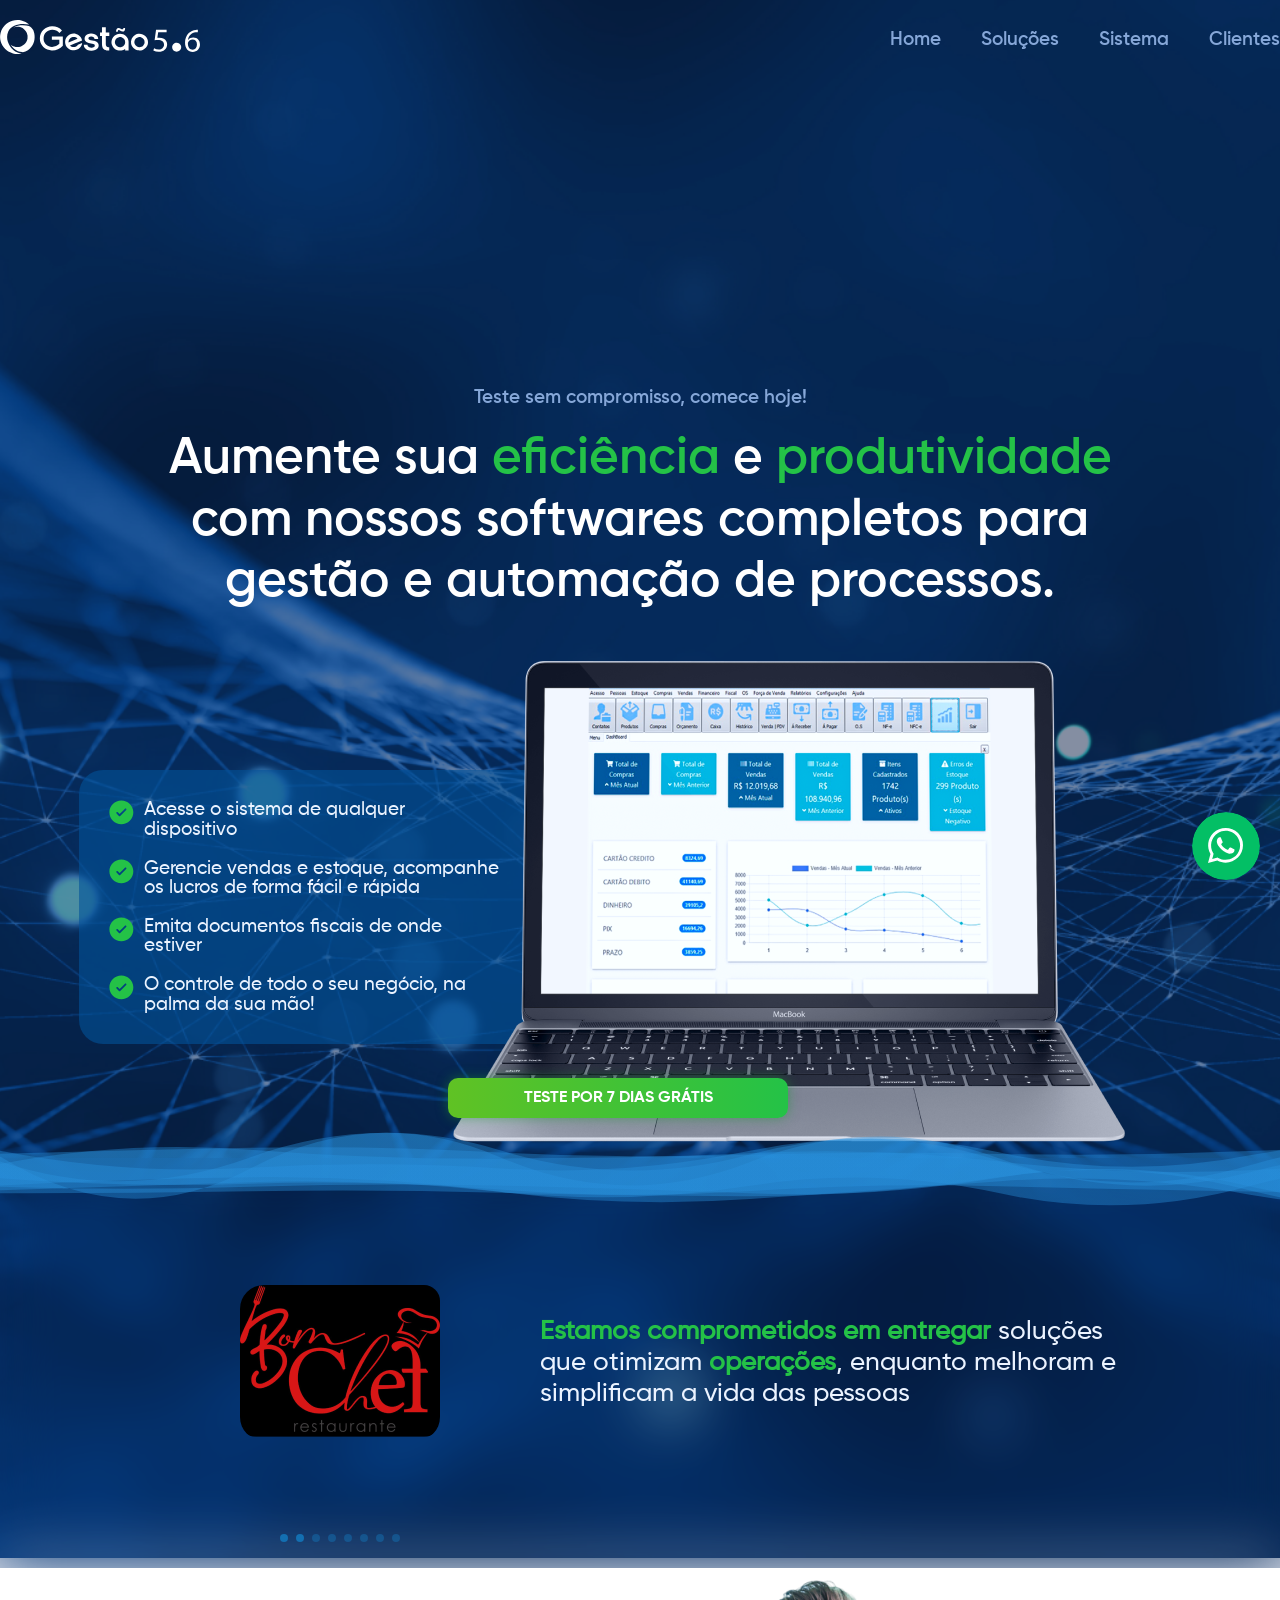
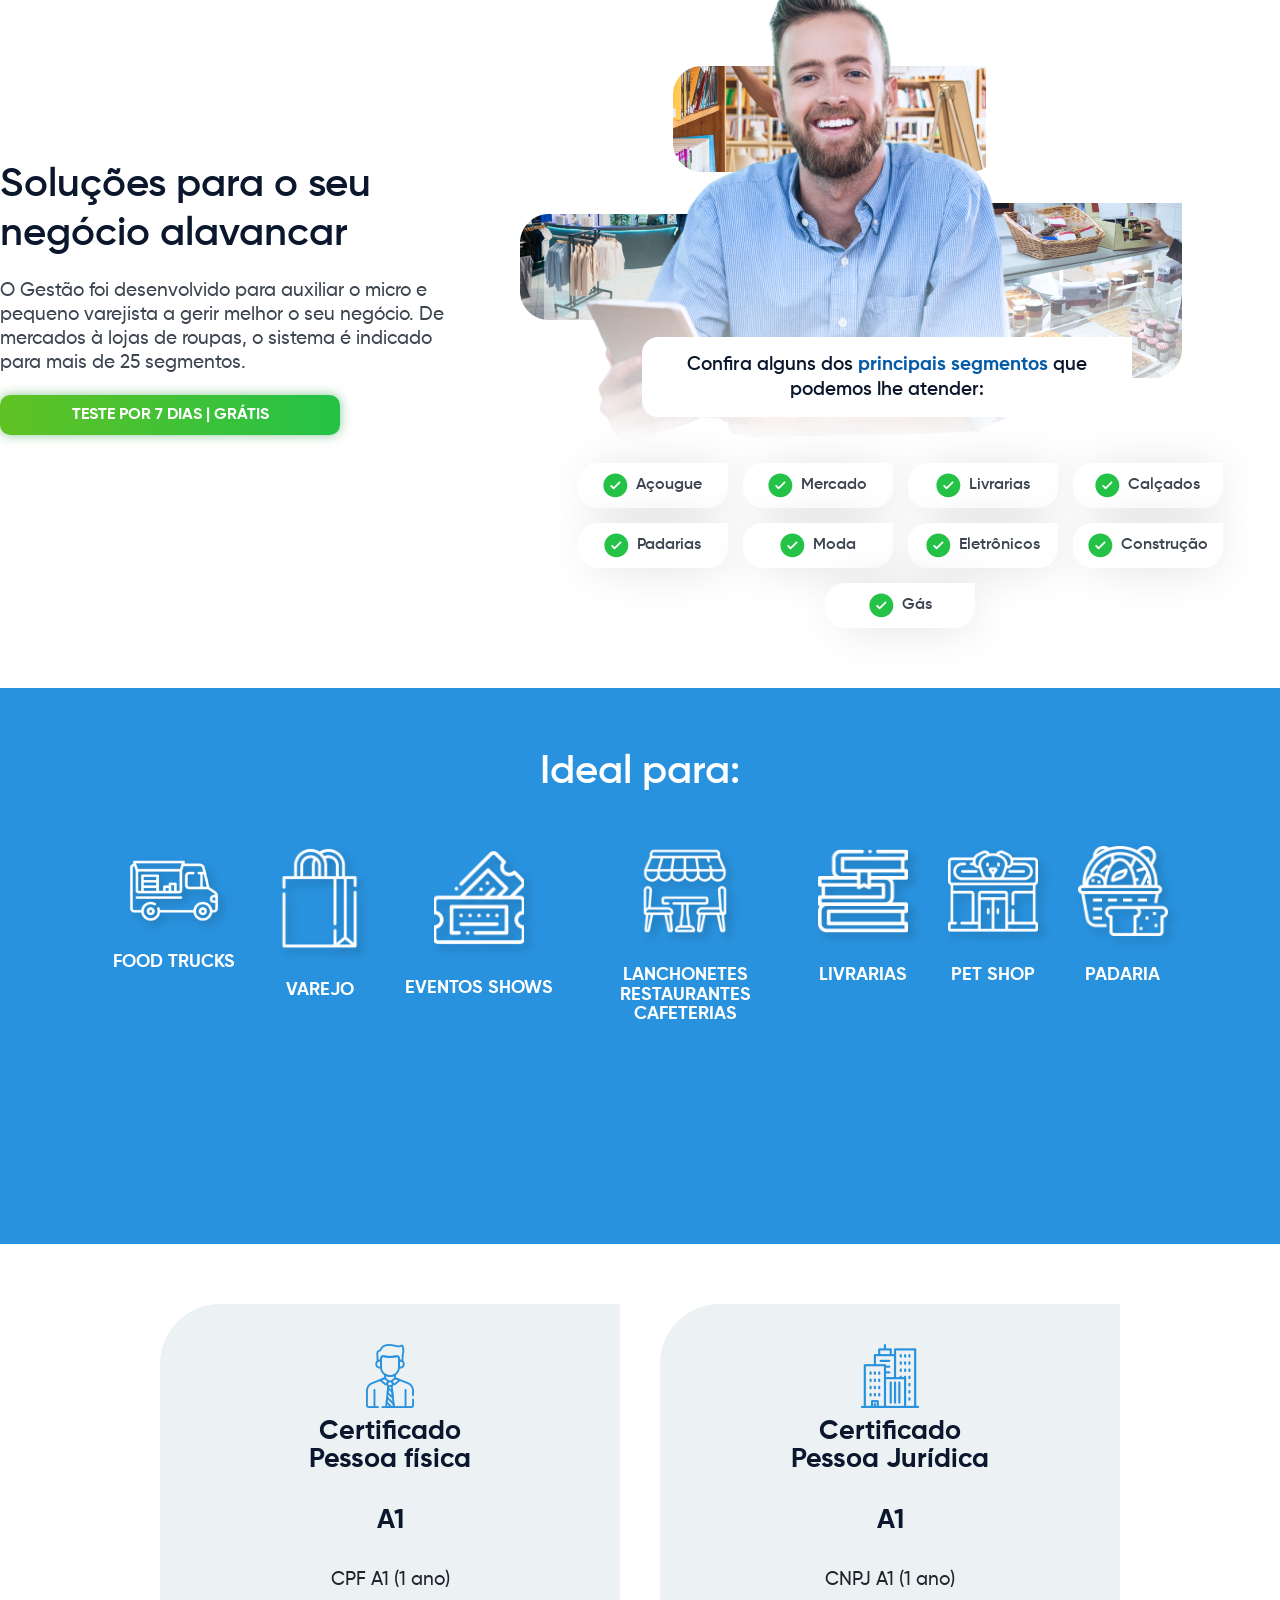
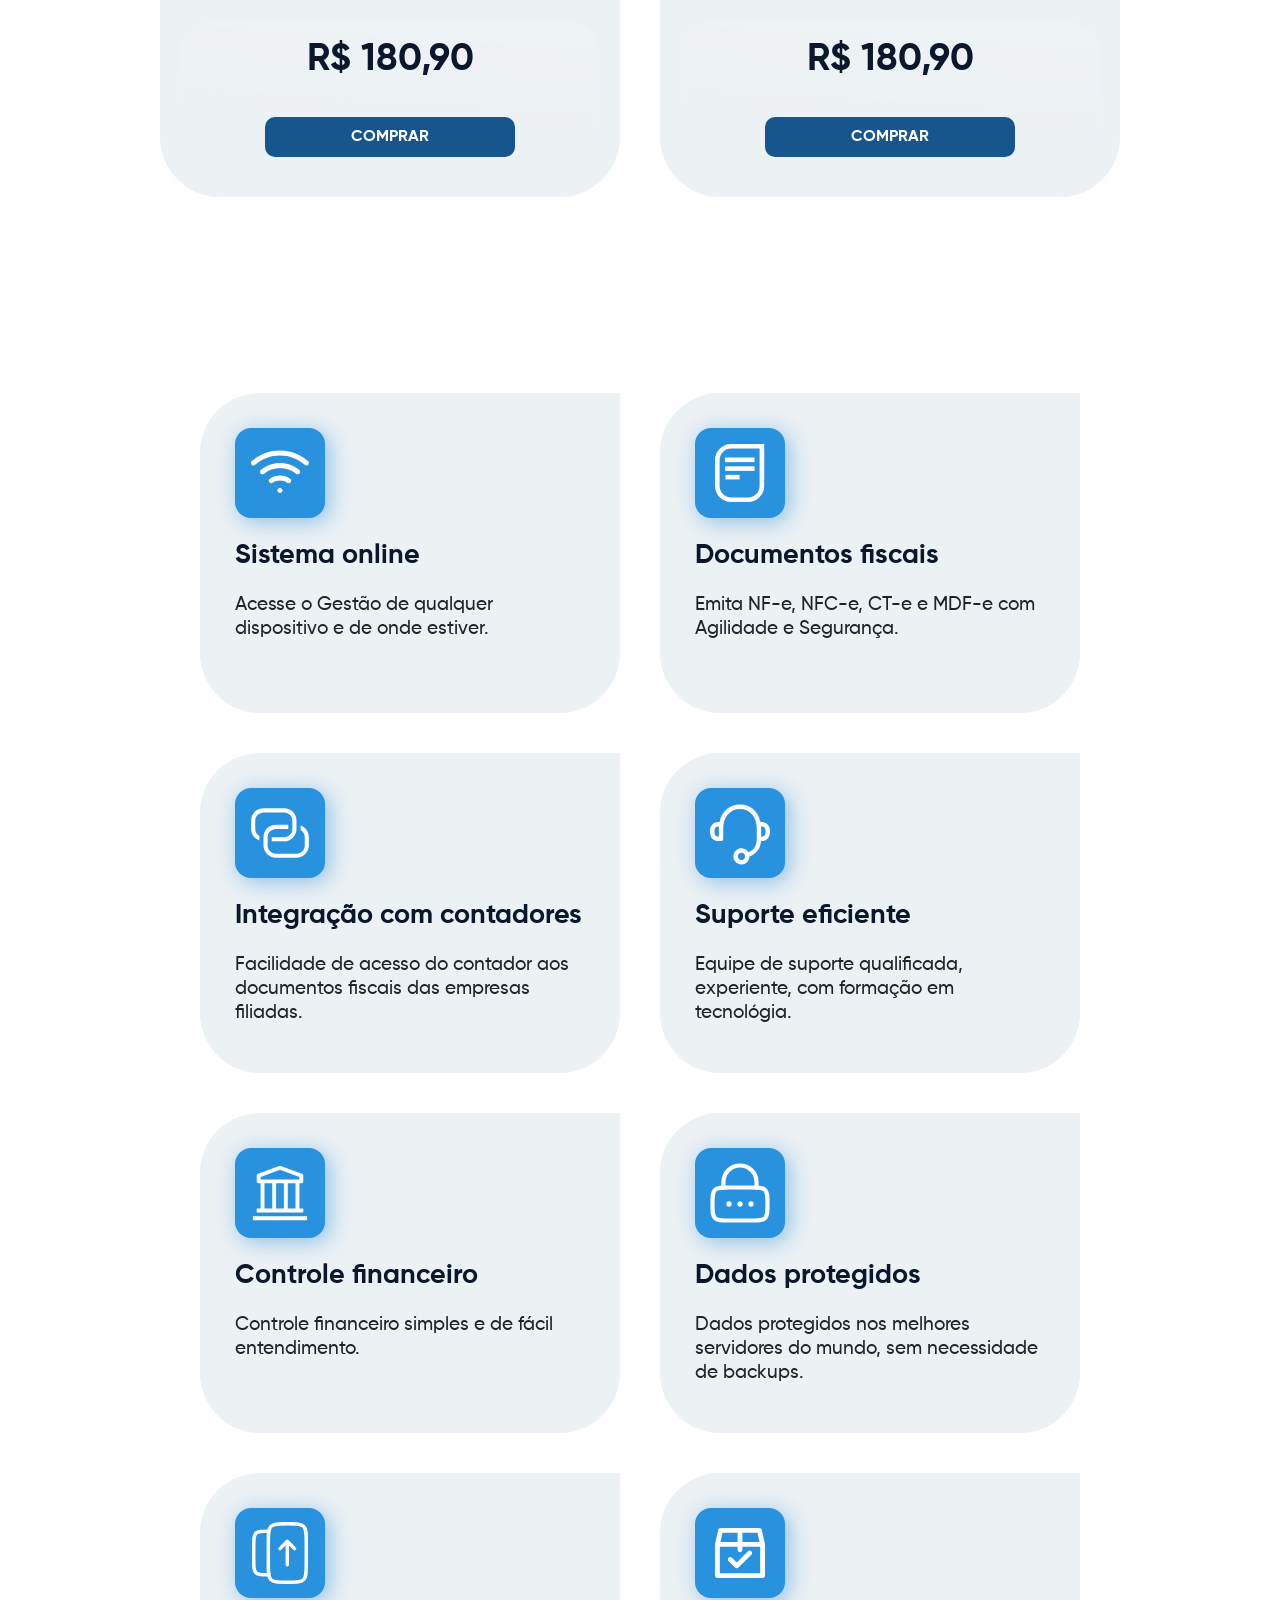
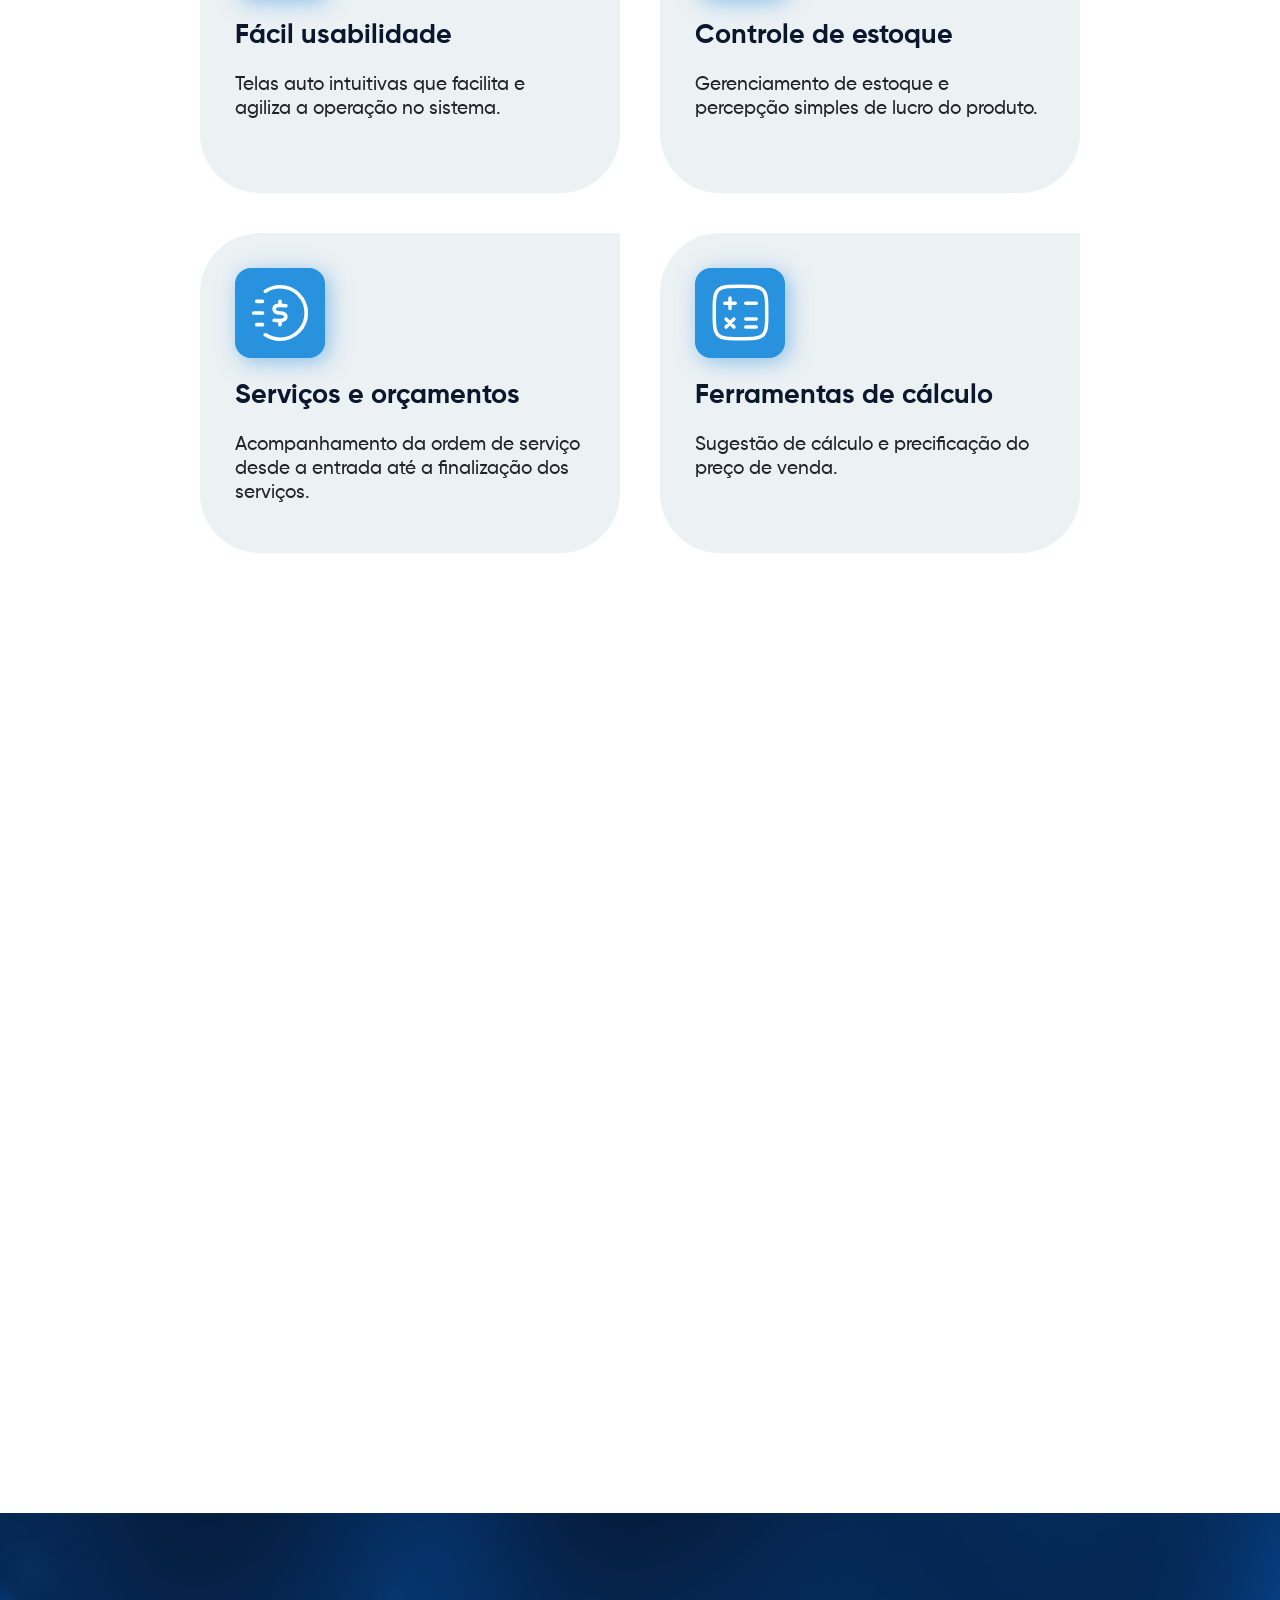
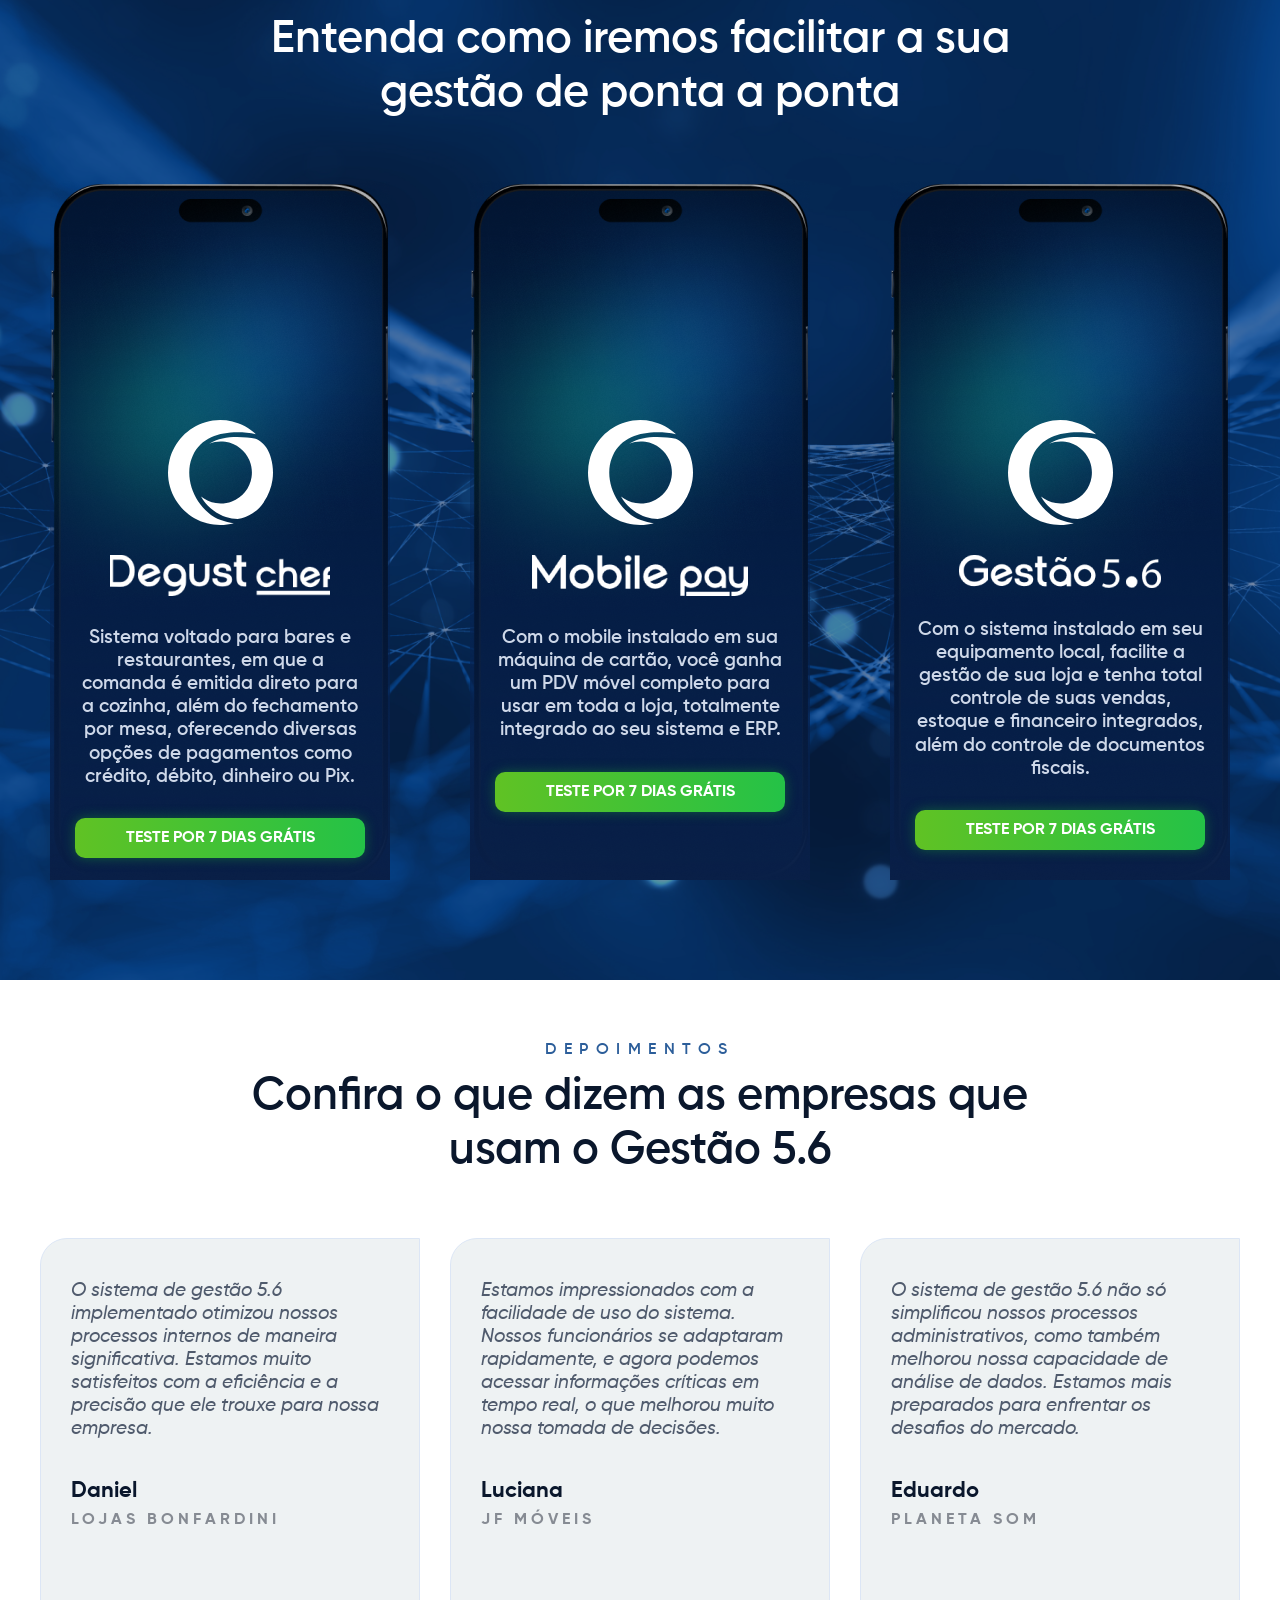
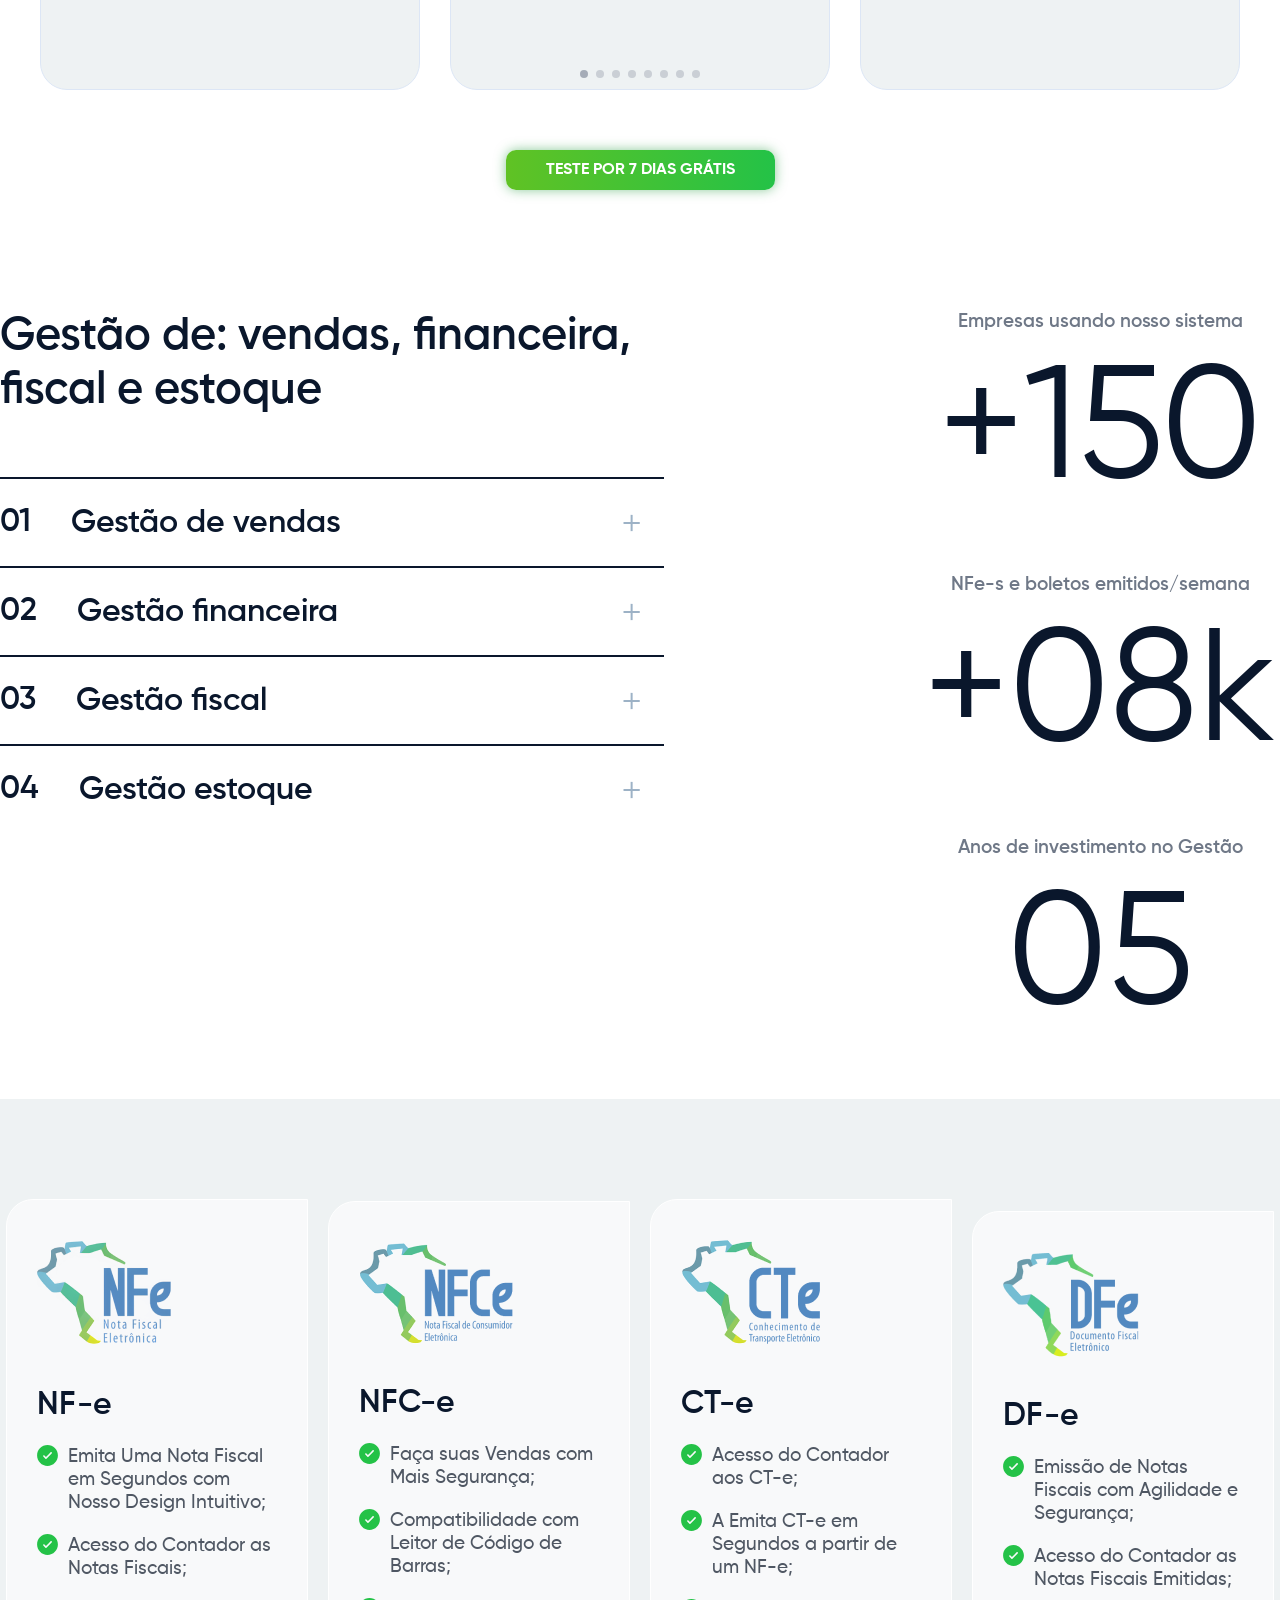
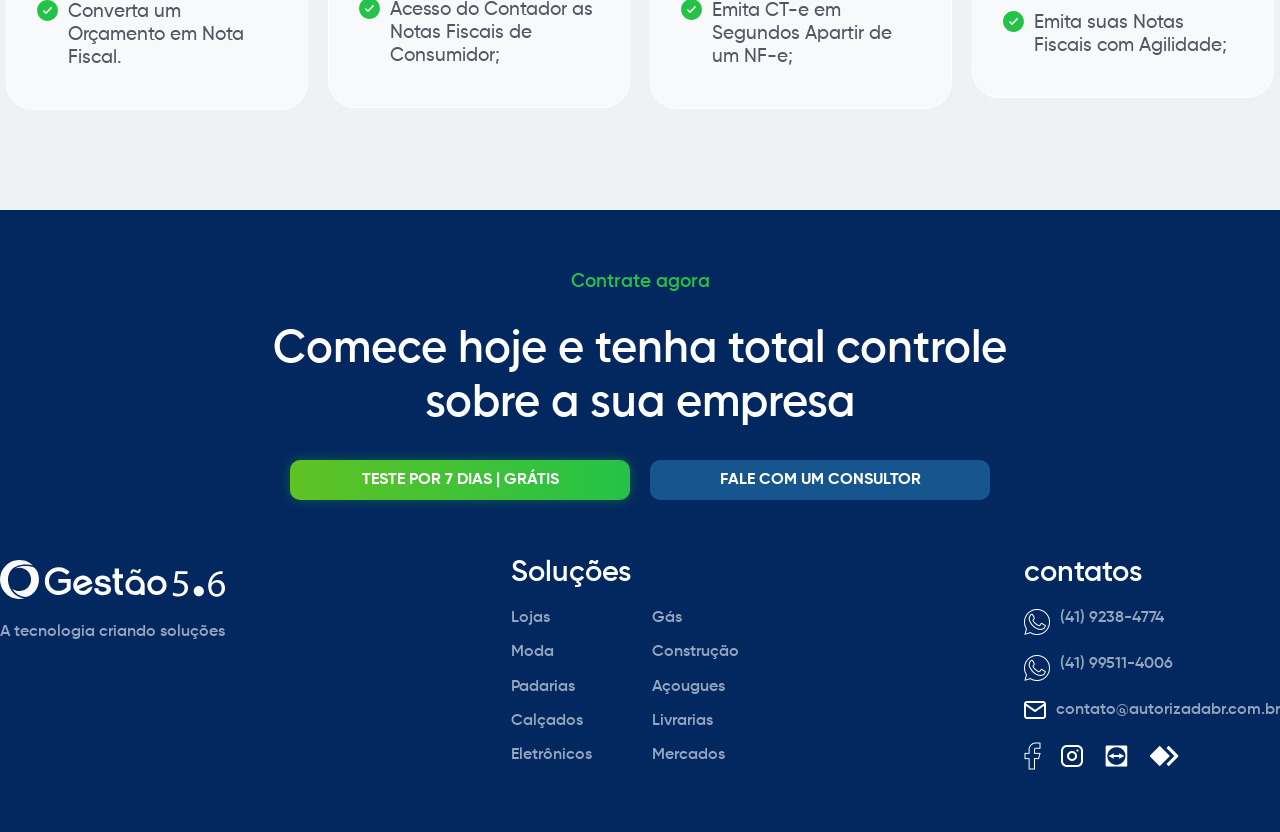
==== commit e18fc3fd: "add cards" ====
--- a/index.html
+++ b/index.html
@@ -576,6 +576,111 @@
 
     </script>
 
+<div class="container_card">
+    <div class="container_card_int">
+        <div class="area_card">
+            <div class="card_certificado">
+                <div class="card_certificado_int">
+
+                    <div class="area_img_certificado">
+                        <img src="img/businessman.png" alt="">
+                        <div class="title_card_certificado">
+                            <h2>
+                              Certificado <br>Pessoa física
+                            </h2>
+                        </div>
+                    </div>
+                   
+
+                    <div class="title_card_certificado">
+                        <h2>
+                           A1
+                        </h2>
+                    </div>
+                    <div class="sub_title_card_certificado">
+                        <p>
+                            CPF A1 (1 ano)
+                        </p>
+                    </div>
+            
+                    <div class="area_preco">
+                        <div class="title_preco_card">
+                            <h2>
+                                R$ 180,90
+                            </h2>
+                        </div>
+            
+                        <div class="area_btn_payment">
+                            <a href="https://api.whatsapp.com/send?phone=55(14)99667-0074&text=Olá tenho interesse no certificado CPF A1 de (1 ano)">
+                                <div class="btn_principal color">
+                                    <!--<img src="img/shopping-cart.svg" alt="">-->
+                                    <h2>
+                                        COMPRAR
+                                    </h2>
+                                </div>
+                            </a>
+                        </div>
+            
+                    </div>
+            
+                </div>
+            </div>
+            
+            <div class="card_certificado">
+                <div class="card_certificado_int">
+
+
+                    <div class="area_img_certificado">
+                        <img src="img/skyline.png" alt="">
+                        <div class="title_card_certificado">
+                            <h2>
+                              Certificado <br>Pessoa Jurídica
+                            </h2>
+                        </div>
+                    </div>
+                   
+
+                    <div class="title_card_certificado">
+                        <h2>
+                           A1
+                        </h2>
+                    </div>
+                    <div class="sub_title_card_certificado">
+                        <p>
+                            CNPJ A1 (1 ano)
+                        </p>
+                    </div>
+
+                    <div class="area_preco">
+                        <div class="title_preco_card">
+                            <h2>
+                                R$ 180,90
+                            </h2>
+                        </div>
+
+                        <div class="area_btn_payment">
+                            <a href="https://api.whatsapp.com/send?phone=55(14)99667-0074&text=Olá tenho interesse no certificado CNPJ A1 de (1 ano)" target="_blank">
+                                <div class="btn_principal color">
+                                      <!--<img src="img/shopping-cart.svg" alt="">-->
+                                    <h2>
+                                        COMPRAR
+                                    </h2>
+                                </div>
+                            </a>
+                        </div>
+
+                    </div>
+
+                </div>
+            </div>
+
+        </div>
+    </div>
+</div>
+
+
+
+
     <div class="container_4" id="sistema">
         <div class="container_4_int">
             <div class="area_container_4">
--- a/css/style.css
+++ b/css/style.css
@@ -1 +1 @@
-*{font-family:"Gilroy";scroll-behavior:smooth}html{overflow-x:hidden !important;box-sizing:border-box}body{margin:0px;padding:0px;overflow-x:hidden}@font-face{font-family:"Gilroy-Regular";font-weight:400;src:local("Gilroy-Regular"),url("../fonts/Gilroy-Regular.ttf");font-display:swap}@font-face{font-family:"Gilroy-Medium";font-weight:500;src:local("Gilroy-Medium"),url("../fonts/Gilroy-Medium.ttf");font-display:swap}@font-face{font-family:"Gilroy-MediumItalic";font-weight:500;src:local("Gilroy-MediumItalic"),url("../fonts/Gilroy-MediumItalic.ttf");font-display:swap}@font-face{font-family:"Gilroy-SemiBold";font-weight:600;src:local("Gilroy-SemiBold"),url("../fonts/Gilroy-SemiBold.ttf");font-display:swap}@font-face{font-family:"Gilroy-Bold";font-weight:bold;src:local("Gilroy-Bold"),url("../fonts/Gilroy-Bold.ttf");font-display:swap}h1,h2,p{margin:0px}a{text-decoration:none;max-width:340px}[data-animation]{opacity:0;transition:all 200ms ease-in}[data-delay-1]{transition-delay:200ms}[data-delay-2]{transition-delay:300ms}[data-delay-3]{transition-delay:400ms}[data-delay-4]{transition-delay:500ms}[data-animation=down]{transform:translate3d(0, 20px, 0)}[data-animation=left]{transform:translate3d(-20px, 0, 0)}[data-animation=right]{transform:translate3d(20px, 0, 0)}[data-animation].animate{opacity:1;transform:translate3d(0px, 0px, 0px)}.animation{animation:pulsar 3s infinite}@keyframes pulsar{0%{transform:scale()}70%{transform:scale();box-shadow:0 0 0 15px rgba(69,152,27,0)}100%{transform:scale();box-shadow:0 0 0 0 rgba(69,152,27,0)}}.area_whatsapp{display:flex;position:fixed;bottom:20px;right:20px;z-index:2}.area_whatsapp a{height:68px}.area_whatsapp img{width:100%;max-width:68px;height:68px;transition:background,padding 400ms ease-in-out;box-shadow:0 0 0 0 #03bf65;border-radius:200px}.area_whatsapp img:hover{animation:pulsar}header{width:100%;position:relative;z-index:2}header .container_menu{display:flex;justify-content:center;width:100%}header .container_menu .container_menu_int{display:flex;justify-content:center;align-items:center;width:100%;max-width:1280px}header .container_menu .container_menu_int .area_menu{display:flex;align-items:center;justify-content:space-between;width:100%;padding:20px 0px 0px 0px}header .container_menu .container_menu_int .area_menu nav{width:100%;max-width:max-content}header .container_menu .container_menu_int .area_menu nav ul{display:flex;align-items:center;gap:40px;padding:0px;margin:0px;width:100%;max-width:max-content}header .container_menu .container_menu_int .area_menu nav ul li{list-style:none}header .container_menu .container_menu_int .area_menu nav ul li a{color:#86a7d8;font-size:1.2em;font-weight:600;line-height:normal;font-family:"Gilroy-SemiBold"}header .container_menu .container_menu_int .area_menu a .logo_desktop{width:100%;max-width:200px;height:auto}.menu_open{display:none}.close{display:none}.menu_mobile{display:none}@-webkit-keyframes pulse-verde{0%{transform:scale(1);box-shadow:0 0 0 0 #60c224,0 0 0 0 #24c247}70%{transform:scale(1.01);box-shadow:0 0 0 10px rgba(0,0,0,0),0 0 0 20px rgba(0,0,0,0)}100%{transform:scale(1);box-shadow:0 0 0 0 rgba(0,0,0,0),0 0 0 0 rgba(0,0,0,0)}}@-moz-keyframes pulse-verde{0%{transform:scale(1);box-shadow:0 0 0 0 #60c224,0 0 0 0 #24c247}70%{transform:scale(1.01);box-shadow:0 0 0 10px rgba(0,0,0,0),0 0 0 20px rgba(0,0,0,0)}100%{transform:scale(1);box-shadow:0 0 0 0 rgba(0,0,0,0),0 0 0 0 rgba(0,0,0,0)}}@-o-keyframes pulse-verde{0%{transform:scale(1);box-shadow:0 0 0 0 #60c224,0 0 0 0 #24c247}70%{transform:scale(1.01);box-shadow:0 0 0 10px rgba(0,0,0,0),0 0 0 20px rgba(0,0,0,0)}100%{transform:scale(1);box-shadow:0 0 0 0 rgba(0,0,0,0),0 0 0 0 rgba(0,0,0,0)}}@keyframes pulse-verde{0%{transform:scale(1);box-shadow:0 0 0 0 #60c224,0 0 0 0 #24c247}70%{transform:scale(1.01);box-shadow:0 0 0 10px rgba(0,0,0,0),0 0 0 20px rgba(0,0,0,0)}100%{transform:scale(1);box-shadow:0 0 0 0 rgba(0,0,0,0),0 0 0 0 rgba(0,0,0,0)}}@-webkit-keyframes pulse-azul{0%{transform:scale(1);box-shadow:0 0 0 0 #16558e,0 0 0 0 #16558e}70%{transform:scale(1.01);box-shadow:0 0 0 10px rgba(0,0,0,0),0 0 0 20px rgba(0,0,0,0)}100%{transform:scale(1);box-shadow:0 0 0 0 rgba(0,0,0,0),0 0 0 0 rgba(0,0,0,0)}}@-moz-keyframes pulse-azul{0%{transform:scale(1);box-shadow:0 0 0 0 #16558e,0 0 0 0 #16558e}70%{transform:scale(1.01);box-shadow:0 0 0 10px rgba(0,0,0,0),0 0 0 20px rgba(0,0,0,0)}100%{transform:scale(1);box-shadow:0 0 0 0 rgba(0,0,0,0),0 0 0 0 rgba(0,0,0,0)}}@-o-keyframes pulse-azul{0%{transform:scale(1);box-shadow:0 0 0 0 #16558e,0 0 0 0 #16558e}70%{transform:scale(1.01);box-shadow:0 0 0 10px rgba(0,0,0,0),0 0 0 20px rgba(0,0,0,0)}100%{transform:scale(1);box-shadow:0 0 0 0 rgba(0,0,0,0),0 0 0 0 rgba(0,0,0,0)}}@keyframes pulse-azul{0%{transform:scale(1);box-shadow:0 0 0 0 #16558e,0 0 0 0 #16558e}70%{transform:scale(1.01);box-shadow:0 0 0 10px rgba(0,0,0,0),0 0 0 20px rgba(0,0,0,0)}100%{transform:scale(1);box-shadow:0 0 0 0 rgba(0,0,0,0),0 0 0 0 rgba(0,0,0,0)}}footer .container_footer .container_footer_int .area_footer_1 .area_contrate .area_btn_contrate .btn_principal,.container_depoimentos .container_depoimentos_int .area_depoimentos .btn_principal,#container_5 .container_5 .container_5_int .area_container_5 .area_info_gestao .info_gestao .info_gestao_int .info_gestao_int_2 .btn_principal,.container_3 .container_3_int .area_container_3 .area_text_container_3 .btn_principal,#container_1 .container_1 .container_1_int .area_container_1 .area_notebook_container_1 a .btn_principal.float{display:flex;justify-content:center;align-items:center;background:linear-gradient(90deg, #60C224 0%, #24C247 100%);box-shadow:0px 0px 12.2px rgba(24,150,52,.5);border-radius:10px;-webkit-animation:pulse-verde 2s infinite;-moz-animation:pulse-verde 2s infinite;-o-animation:pulse-verde 2s infinite;animation:pulse-verde 2s infinite}footer .container_footer .container_footer_int .area_footer_1 .area_contrate .area_btn_contrate .btn_principal.color{display:flex;justify-content:center;align-items:center;border-radius:10px;box-shadow:none;-webkit-animation:pulse-azul 2s infinite;-moz-animation:pulse-azul 2s infinite;-o-animation:pulse-azul 2s infinite;animation:pulse-azul 2s infinite}#container_1{display:flex;justify-content:center;width:100%;background-color:#0a1f47;margin-top:-60px;position:relative}#container_1 .container_1{background-image:url(../img/abstract-background.png);width:100%;background-position:center;background-size:cover;height:1440px;padding:60px 0px 60px 0px;display:flex;justify-content:center}#container_1 .container_1 .container_1_int{display:flex;justify-content:center;align-items:center;width:100%;max-width:1280px}#container_1 .container_1 .container_1_int .area_container_1{display:flex;justify-content:center;align-items:center;flex-direction:column;gap:30px;width:100%}#container_1 .container_1 .container_1_int .area_container_1 .area_titles_container_1{display:flex;align-items:center;justify-content:center;flex-direction:column;gap:20px;max-width:1000px}#container_1 .container_1 .container_1_int .area_container_1 .area_titles_container_1 .info_container_1 p{font-family:"Gilroy-SemiBold";font-size:1.2em;line-height:120%;text-align:center;color:#86a7d8;font-weight:600}#container_1 .container_1 .container_1_int .area_container_1 .area_titles_container_1 .title_container_1 h1{font-family:"Gilroy-SemiBold";font-size:3.2em;line-height:120%;text-align:center;color:#fff;font-weight:600}#container_1 .container_1 .container_1_int .area_container_1 .area_titles_container_1 .title_container_1 h1 b{font-family:"Gilroy-SemiBold";color:#24c247}#container_1 .container_1 .container_1_int .area_container_1 .area_notebook_container_1{display:flex;justify-content:center;align-items:center;width:100%;position:relative}#container_1 .container_1 .container_1_int .area_container_1 .area_notebook_container_1 .area_text_container_1{width:100%;max-width:450px;background:rgba(3,82,154,.6);border-radius:24px 0px 0px 24px;margin-left:-60px}#container_1 .container_1 .container_1_int .area_container_1 .area_notebook_container_1 .area_text_container_1 .area_text_container_1_int{display:flex;flex-direction:column;gap:20px;padding:30px}#container_1 .container_1 .container_1_int .area_container_1 .area_notebook_container_1 .area_text_container_1 .area_text_container_1_int .area_info_container_1{display:flex;align-items:flex-start;gap:10px}#container_1 .container_1 .container_1_int .area_container_1 .area_notebook_container_1 .area_text_container_1 .area_text_container_1_int .area_info_container_1 .info_sistema span{font-family:"Gilroy-Medium";font-weight:500;font-size:1.2em;line-height:100%;color:#ebf3ff}#container_1 .container_1 .container_1_int .area_container_1 .area_notebook_container_1 .notebook{max-width:max-content;width:inherit;height:auto;margin-left:-90px}#container_1 .container_1 .container_1_int .area_container_1 .area_notebook_container_1 a{position:absolute;left:35%;bottom:10%;width:100%;max-width:340px}#container_1 .container_1 .container_1_int .area_container_1 .area_notebook_container_1 a .btn_principal.float{width:100%;max-width:340px;padding:10px 0px}#container_1 .container_1 .container_1_int .area_container_1 .area_notebook_container_1 a .btn_principal.float h2{font-family:"Gilroy-Bold";font-weight:700;font-size:1em;text-transform:uppercase;color:#fff}.area_banner_forma{position:absolute;width:100%;bottom:21%;left:0px}.container_2{display:flex;justify-content:center;width:100%;background:rgba(3,43,104,.2);backdrop-filter:blur(27.65px);height:330px;margin-top:-400px;padding:40px 0px 40px 0px}.container_2 .container_2_int{display:flex;align-items:center;justify-content:center;width:100%;max-width:1280px}.container_2 .container_2_int .area_texto{max-width:600px}.container_2 .container_2_int .area_texto p{font-family:"Gilroy-Medium";font-weight:500;font-size:1.6em;line-height:120%;color:#ebf3ff}.container_2 .container_2_int .area_texto p b{color:#24c247;font-family:"Gilroy-Medium";font-weight:bold}.container_2 .container_2_int .area_container_2{display:flex;justify-content:center;align-items:center;width:100%;flex:2;max-width:400px}.container_2 .container_2_int .area_container_2 .swiper_1{width:100%;max-width:300px;overflow-y:visible}.container_2 .container_2_int .area_container_2 .swiper_1 .swiper-pagination{bottom:-40px}.container_2 .container_2_int .area_container_2 .swiper_1 .swiper-pagination .swiper-pagination-bullet{background-color:#136fb1 !important}.container_2 .container_2_int .area_container_2 .swiper_1 .swiper-wrapper .swiper-slide{display:flex !important;justify-content:center;align-items:center;height:auto}.container_2 .container_2_int .area_container_2 .swiper_1 .swiper-wrapper .swiper-slide .box_container_2{width:100%;max-width:200px;border-radius:16px;overflow:hidden;border-radius:24px 0px 24px 24px}.container_2 .container_2_int .area_container_2 .swiper_1 .swiper-wrapper .swiper-slide .box_container_2 .logo_slide{width:100%;border-radius:16px;object-fit:cover}.container_3{display:flex;justify-content:center;width:100%}.container_3 .container_3_int{display:flex;justify-content:center;align-items:center;max-width:1280px;width:100%}.container_3 .container_3_int .area_container_3{display:flex;justify-content:center;align-items:center;gap:60px;width:100%}.container_3 .container_3_int .area_container_3 .area_text_container_3{display:flex;gap:20px;flex-direction:column;max-width:460px;width:100%}.container_3 .container_3_int .area_container_3 .area_text_container_3 .title_container_3 h2{font-family:"Gilroy-SemiBold";font-weight:600;font-size:2.5em;color:#0a172c}.container_3 .container_3_int .area_container_3 .area_text_container_3 .sub_title_container_3 p{font-family:"Gilroy-Medium";font-weight:400;font-size:1.2em;line-height:24px;color:#3d4550}.container_3 .container_3_int .area_container_3 .area_text_container_3 .btn_principal{width:100%;max-width:340px;padding:10px 0px}.container_3 .container_3_int .area_container_3 .area_text_container_3 .btn_principal h2{font-family:"Gilroy-Bold";font-weight:700;font-size:1em;text-transform:uppercase;color:#fff}.container_3 .container_3_int .area_container_3 .area_bg_segmentos{position:relative}.container_3 .container_3_int .area_container_3 .area_bg_segmentos .bg_segmentos{max-width:max-content;width:100%;height:auto}.container_3 .container_3_int .area_container_3 .area_bg_segmentos .box_bg_segmentos{position:absolute;max-width:490px;width:100%;height:80px;bottom:32%;left:16%;background:#fff;border-radius:16px 0px 16px 16px}.container_3 .container_3_int .area_container_3 .area_bg_segmentos .box_bg_segmentos .box_bg_segmentos_int{display:flex;justify-content:center;align-items:center;height:100%;padding:0px 20px}.container_3 .container_3_int .area_container_3 .area_bg_segmentos .box_bg_segmentos .box_bg_segmentos_int .info_segmentos p{font-family:"Gilroy-SemiBold";font-weight:600;font-size:1.2em;line-height:25px;text-align:center;color:#0a172c}.container_3 .container_3_int .area_container_3 .area_bg_segmentos .box_bg_segmentos .box_bg_segmentos_int .info_segmentos p b{font-family:"Gilroy-Bold";color:#065ba9;font-weight:bold}.container_3 .container_3_int .area_container_3 .area_bg_segmentos .area_principais_segmentos{display:flex;justify-content:center;align-items:center;flex-wrap:wrap;gap:15px;width:100%}.container_3 .container_3_int .area_container_3 .area_bg_segmentos .area_principais_segmentos .principais_segmentos{width:150px;padding:10px 0px;background:#fff;border-radius:20px 0px 20px 20px;box-shadow:5px 2px 50px -10px rgba(0,0,0,.2)}.container_3 .container_3_int .area_container_3 .area_bg_segmentos .area_principais_segmentos .principais_segmentos .principais_segmentos_int{display:flex;justify-content:center;align-items:center;gap:8px}.container_3 .container_3_int .area_container_3 .area_bg_segmentos .area_principais_segmentos .principais_segmentos .principais_segmentos_int .info_segmento_principal p{font-family:"Gilroy-SemiBold";font-weight:600;font-size:1em;line-height:120%;color:#3d4550}.container_icons{display:flex;justify-content:center;width:100%;padding:60px 0px 60px 0px;background-color:#2992de;margin:60px 0px 60px 0px;flex-direction:column;gap:40px;align-items:center}.container_icons .info_display{display:flex;flex-direction:column;gap:40px;background:#ecf1f4;border-radius:60px 0px 60px 60px;padding:60px 30px 60px 30px}.container_icons .info_display .title_display{font-family:"Gilroy-SemiBold";font-weight:600;font-size:2.5em;line-height:120%;text-align:center;color:#0a172c;margin:0px}.container_icons .info_display .sub_title_display{font-family:"Gilroy-Medium";font-weight:500;font-size:1.2em;line-height:24px;color:#0a172c}.container_icons .container_icons_int{display:flex;justify-content:center;align-items:center;flex-direction:column;gap:50px;width:100%;max-width:1200px}.container_icons .container_icons_int .title_icon_area h2{font-family:"Gilroy-SemiBold";font-weight:600;font-size:2.5em;line-height:120%;text-align:center;color:#fff}.container_icons .container_icons_int .area_icons{display:flex;justify-content:center;max-width:max-content;gap:40px;flex-wrap:wrap}.container_icons .container_icons_int .area_icons .icons{display:flex;align-items:center;flex-direction:column;justify-content:flex-start;gap:30px;max-width:185px;cursor:pointer;transition:transform .3s ease-in-out}.container_icons .container_icons_int .area_icons .icons img{max-width:90px;width:100%;filter:drop-shadow(5px 5px 4px rgba(0, 0, 0, 0.2))}.container_icons .container_icons_int .area_icons .icons .title_icon h2{font-family:"Gilroy-Bold";font-weight:bold;font-size:1.1em;line-height:110%;color:#fff;text-align:center;text-transform:uppercase}.container_icons .container_icons_int .area_icons .icons:hover{transform:scale3d(1.1, 1.1, 1.1)}.container_icons .container_icons_int .area_icons .icons.selected{transform:scale3d(1.1, 1.1, 1.1)}.container_4{display:flex;justify-content:center;width:100%;padding:0px 0px 60px 0px}.container_4 .container_4_int{display:flex;justify-content:center;align-items:center;width:100%;max-width:1360px}.container_4 .container_4_int .area_container_4{display:flex;align-items:center;flex-direction:column;gap:40px;width:100%}.container_4 .container_4_int .area_container_4 .title_container_4{max-width:740px}.container_4 .container_4_int .area_container_4 .title_container_4 h2{font-family:"Gilroy-SemiBold";font-weight:600;font-size:2.5em;line-height:120%;text-align:center;color:#0a172c}.container_4 .container_4_int .area_container_4 .area_box_container_4{display:flex;justify-content:center;align-items:center;flex-wrap:wrap;width:100%;gap:40px}.container_4 .container_4_int .area_container_4 .area_box_container_4 .box_container_4{display:flex;height:320px;max-width:420px;width:100%;background:#ecf1f4;border-radius:60px 0px 60px 60px}.container_4 .container_4_int .area_container_4 .area_box_container_4 .box_container_4 .box_container_4_int{display:flex;flex-direction:column;gap:20px;padding:35px}.container_4 .container_4_int .area_container_4 .area_box_container_4 .box_container_4 .box_container_4_int .card_icon{display:flex;justify-content:center;align-items:center;width:90px;height:90px;background:#2992de;box-shadow:4px 4px 21.6px rgba(41,146,222,.5);border-radius:16px}.container_4 .container_4_int .area_container_4 .area_box_container_4 .box_container_4 .box_container_4_int .title_box_container_4 h2{font-family:"Gilroy-Bold";font-weight:bold;font-size:1.7em;line-height:35px;color:#0a172c}.container_4 .container_4_int .area_container_4 .area_box_container_4 .box_container_4 .box_container_4_int .sub_title_box_container_4 p{font-family:"Gilroy-Medium";font-weight:500;font-size:1.2em;line-height:24px;color:#20242a}#videos .container_videos{display:flex;justify-content:center;width:100%;padding:0px 0px 60px 0px}#videos .container_videos .container_videos_int{display:flex;justify-content:center;align-items:center;width:100%;max-width:1280px}#videos .container_videos .container_videos_int .area_videos{display:flex;justify-content:center;align-items:center;gap:40px;flex-wrap:wrap;width:100%}#container_5{display:flex;justify-content:center;width:100%;background-color:#0a1f47}#container_5 .container_5{background-image:url(../img/abstract-background.png);width:100%;background-position:center;background-size:cover;padding:100px 0px 100px 0px;display:flex;justify-content:center}#container_5 .container_5 .container_5_int{display:flex;justify-content:center;align-items:center;width:100%;max-width:1280px}#container_5 .container_5 .container_5_int .area_container_5{display:flex;flex-direction:column;align-items:center;width:100%;gap:60px}#container_5 .container_5 .container_5_int .area_container_5 .title_container_5{max-width:745px}#container_5 .container_5 .container_5_int .area_container_5 .title_container_5 h2{font-family:"Gilroy-SemiBold";font-weight:600;font-size:2.8em;line-height:120%;text-align:center;color:#fff}#container_5 .container_5 .container_5_int .area_container_5 .area_info_gestao{display:flex;justify-content:center;align-items:center;gap:80px;width:100%;flex-wrap:wrap}#container_5 .container_5 .container_5_int .area_container_5 .area_info_gestao .info_gestao{background-image:url(../img/celular_bg.png);max-width:340px;width:100%;height:700px;background-repeat:no-repeat;background-size:cover}#container_5 .container_5 .container_5_int .area_container_5 .area_info_gestao .info_gestao .info_gestao_int{display:flex;flex-direction:column;justify-content:flex-end;align-items:center;height:100%;gap:30px;padding:0px 25px}#container_5 .container_5 .container_5_int .area_container_5 .area_info_gestao .info_gestao .info_gestao_int .info_gestao_int_2{display:flex;flex-direction:column;gap:30px;align-items:center;justify-content:flex-start;height:460px}#container_5 .container_5 .container_5_int .area_container_5 .area_info_gestao .info_gestao .info_gestao_int .info_gestao_int_2 img{max-width:max-content;height:auto}#container_5 .container_5 .container_5_int .area_container_5 .area_info_gestao .info_gestao .info_gestao_int .info_gestao_int_2 .sub_title_gestao p{font-family:"Gilroy-SemiBold";font-weight:600;font-size:1.2em;line-height:120%;text-align:center;color:#ced8e9}#container_5 .container_5 .container_5_int .area_container_5 .area_info_gestao .info_gestao .info_gestao_int .info_gestao_int_2 a{width:100%}#container_5 .container_5 .container_5_int .area_container_5 .area_info_gestao .info_gestao .info_gestao_int .info_gestao_int_2 .btn_principal{width:100%;max-width:340px;padding:10px 0px}#container_5 .container_5 .container_5_int .area_container_5 .area_info_gestao .info_gestao .info_gestao_int .info_gestao_int_2 .btn_principal h2{font-family:"Gilroy-Bold";font-weight:700;font-size:1em;text-transform:uppercase;color:#fff}.swiper-pagination-bullet{background:#a5acb7 !important;opacity:.5 !important}.swiper-pagination-bullet-active{opacity:1 !important;background:#a5acb7 !important}.container_depoimentos{display:flex;justify-content:center;width:100%;padding:60px 0px 60px 0px}.container_depoimentos .container_depoimentos_int{display:flex;justify-content:center;align-items:center;width:100%;max-width:1280px}.container_depoimentos .container_depoimentos_int .area_depoimentos{display:flex;align-items:center;flex-direction:column;gap:60px;width:100%}.container_depoimentos .container_depoimentos_int .area_depoimentos .area_titles_depoimentos{display:flex;align-items:center;flex-direction:column;gap:10px;max-width:800px;text-align:center}.container_depoimentos .container_depoimentos_int .area_depoimentos .area_titles_depoimentos .info_depoimentos p{font-family:"Gilroy-SemiBold";font-weight:600;font-size:1em;letter-spacing:.47em;text-transform:uppercase;color:#2c5e9a}.container_depoimentos .container_depoimentos_int .area_depoimentos .area_titles_depoimentos .title_depoimentos h2{font-family:"Gilroy-SemiBold";font-weight:600;font-size:2.8em;line-height:120%;color:#0a172c}.container_depoimentos .container_depoimentos_int .area_depoimentos .swiper_2{width:100%;max-width:1200px}.container_depoimentos .container_depoimentos_int .area_depoimentos .swiper_2 .swiper-wrapper .swiper-slide{display:flex !important;justify-content:center;align-items:center}.container_depoimentos .container_depoimentos_int .area_depoimentos .swiper_2 .swiper-wrapper .swiper-slide .area_box_swiper{width:100%;max-width:380px;height:450px;background:#eef2f3;border:1px solid #dce6f5;border-radius:27px 0px 27px 27px}.container_depoimentos .container_depoimentos_int .area_depoimentos .swiper_2 .swiper-wrapper .swiper-slide .area_box_swiper .area_box_swiper_int{display:flex;flex-direction:column;gap:40px;padding:40px 30px}.container_depoimentos .container_depoimentos_int .area_depoimentos .swiper_2 .swiper-wrapper .swiper-slide .area_box_swiper .area_box_swiper_int .title_comentario h2{font-family:"Gilroy-MediumItalic";font-style:italic;font-weight:400;font-size:1.2em;line-height:120%;color:#505b6d}.container_depoimentos .container_depoimentos_int .area_depoimentos .swiper_2 .swiper-wrapper .swiper-slide .area_box_swiper .area_box_swiper_int .area_nome{display:flex;flex-direction:column;gap:10px}.container_depoimentos .container_depoimentos_int .area_depoimentos .swiper_2 .swiper-wrapper .swiper-slide .area_box_swiper .area_box_swiper_int .area_nome img{max-width:max-content;height:auto}.container_depoimentos .container_depoimentos_int .area_depoimentos .swiper_2 .swiper-wrapper .swiper-slide .area_box_swiper .area_box_swiper_int .area_nome .title_nome h2{font-family:"Gilroy-Bold";font-weight:bold;font-size:1.4em;line-height:100%;color:#0a172c}.container_depoimentos .container_depoimentos_int .area_depoimentos .swiper_2 .swiper-wrapper .swiper-slide .area_box_swiper .area_box_swiper_int .area_nome .title_empresa h2{font-family:"Gilroy-Bold";font-weight:bold;font-size:1em;line-height:17px;letter-spacing:.25em;text-transform:uppercase;color:#868b93}.container_depoimentos .container_depoimentos_int .area_depoimentos .btn_principal{max-width:340px;padding:10px 40px}.container_depoimentos .container_depoimentos_int .area_depoimentos .btn_principal h2{font-family:"Gilroy-Bold";font-weight:700;font-size:1em;text-transform:uppercase;color:#fff}.container_6{display:flex;justify-content:center;width:100%;padding:60px 0px 60px 0px}.container_6 .container_6_int{display:flex;justify-content:center;align-items:center;width:100%;max-width:1280px}.container_6 .container_6_int .area_container_6{display:flex;justify-content:space-between;width:100%}.container_6 .container_6_int .area_container_6 .area_text_container_6{display:flex;flex-direction:column;gap:60px;max-width:700px;width:100%}.container_6 .container_6_int .area_container_6 .area_text_container_6 .title_container_6 h2{font-family:"Gilroy-SemiBold";font-weight:600;font-size:2.8em;line-height:120%;color:#0a172c}.container_6 .container_6_int .area_container_6 .area_text_container_6 .area_faq{display:flex;flex-direction:column;align-items:center;max-width:1000px;width:100%;gap:40px}.container_6 .container_6_int .area_container_6 .area_text_container_6 .area_faq .faq_quests{display:flex;align-items:flex-start;justify-content:center;flex-direction:column;max-width:980px;width:100%;padding-left:1.5rem}.container_6 .container_6_int .area_container_6 .area_text_container_6 .area_faq .faq_quests .title_faq_total{display:flex;flex-direction:column;align-items:center;max-width:640px;width:100%}.container_6 .container_6_int .area_container_6 .area_text_container_6 .area_faq .faq_quests .title_faq_total .quest{display:flex;align-items:center;justify-content:space-between;gap:40px;width:100%;cursor:pointer;padding:1.5rem 1.5rem 1.5rem 0rem;z-index:1;border-top:2px solid #0a172c}.container_6 .container_6_int .area_container_6 .area_text_container_6 .area_faq .faq_quests .title_faq_total .quest h2{font-family:"Gilroy-SemiBold";font-weight:600;font-size:2em;line-height:120%;color:#0a172c}.container_6 .container_6_int .area_container_6 .area_text_container_6 .area_faq .faq_quests .title_faq_total .quest .btn_1{max-width:max-content;height:auto;width:100%}.container_6 .container_6_int .area_container_6 .area_text_container_6 .area_faq .faq_quests .title_faq_total .quest .area_title_info_faq{display:flex;align-items:center;gap:40px}.container_6 .container_6_int .area_container_6 .area_text_container_6 .area_faq .faq_quests .title_faq_total .quest .area_title_info_faq .info_numeracao p{font-family:"Gilroy-SemiBold";font-weight:600;font-size:2em;color:#0a172c}.container_6 .container_6_int .area_container_6 .area_text_container_6 .area_faq .faq_quests .title_faq_total .aswer{overflow:hidden;max-height:0px;opacity:0;transition:all ease-in-out 400ms;transform:scaleY(0.2);transform-origin:top;background-color:#fff;width:100%;z-index:0}.container_6 .container_6_int .area_container_6 .area_text_container_6 .area_faq .faq_quests .title_faq_total .aswer h2{font-family:"Gilroy-Medium";font-weight:500;font-size:1.2em;line-height:120%;color:#4f5763}.container_6 .container_6_int .area_container_6 .area_empresas_container_6{display:flex;flex-direction:column;gap:60px;max-width:360px;width:100%}.container_6 .container_6_int .area_container_6 .area_empresas_container_6 .empresas_container_6{display:flex;align-items:center;justify-content:center;text-align:center;flex-direction:column;gap:20px}.container_6 .container_6_int .area_container_6 .area_empresas_container_6 .empresas_container_6 .info_empresas_container_6 p{font-family:"Gilroy-SemiBold";font-weight:600;font-size:1.2em;line-height:120%;color:#6f7887}.container_6 .container_6_int .area_container_6 .area_empresas_container_6 .empresas_container_6 .title_empresas_container_6 h2{font-family:"Gilroy-Regular";font-weight:400;font-size:10em;line-height:100%;color:#0a172c}.btn_2{overflow:hidden;max-height:0px;opacity:0;transition:all ease-in-out 400ms}.open_faq{display:flex;height:fit-content;max-height:100% !important;transition:all ease-in-out 400ms;opacity:1 !important;transform:scaleY(1) !important;margin-top:-40px;margin-bottom:20px;padding:2rem 2rem 2rem 0rem}.close_faq h2{color:#7b23ee}.btn_open{opacity:1;max-height:100% !important;transition:all ease-in-out 400ms}.btn_close{opacity:0;transition:all ease-in-out 400ms}.container_7{display:flex;justify-content:center;width:100%;background-color:#eef2f3;padding:100px 0px 100px 0px}.container_7 .container_7_int{display:flex;justify-content:center;align-items:center;width:100%;max-width:1280px}.container_7 .container_7_int .area_container_7{display:flex;align-items:center;justify-content:center;flex-wrap:wrap;gap:20px}.container_7 .container_7_int .area_container_7 .box_container_7{width:100%;max-width:300px;background:rgba(255,255,255,.6);border:1px solid #fff;border-radius:27px 0px 27px 27px}.container_7 .container_7_int .area_container_7 .box_container_7 .box_container_7_int{display:flex;flex-direction:column;gap:40px;padding:40px 30px}.container_7 .container_7_int .area_container_7 .box_container_7 .box_container_7_int img{max-width:max-content;height:auto}.container_7 .container_7_int .area_container_7 .box_container_7 .box_container_7_int .area_text_container_7{display:flex;flex-direction:column;gap:20px}.container_7 .container_7_int .area_container_7 .box_container_7 .box_container_7_int .area_text_container_7 .title_container_7 h2{font-family:"Gilroy-SemiBold";font-weight:600;font-size:2em;color:#0a172c}.container_7 .container_7_int .area_container_7 .box_container_7 .box_container_7_int .area_text_container_7 .area_check_nfe{display:flex;align-items:flex-start;gap:10px}.container_7 .container_7_int .area_container_7 .box_container_7 .box_container_7_int .area_text_container_7 .area_check_nfe .info_nfe p{font-family:"Gilroy-Medium";font-weight:400;font-size:1.2em;color:#4f5763}footer{background-color:#032860;width:100%;padding:60px 0px 60px 0px}footer .container_footer{display:flex;justify-content:center;width:100%}footer .container_footer .container_footer_int{display:flex;justify-content:center;align-items:center;width:100%;max-width:1280px}footer .container_footer .container_footer_int .area_footer_1{display:flex;align-items:center;flex-direction:column;gap:60px;width:100%}footer .container_footer .container_footer_int .area_footer_1 .area_contrate{display:flex;flex-direction:column;gap:30px;align-items:center;justify-content:center;max-width:840px;width:100%;text-align:center}footer .container_footer .container_footer_int .area_footer_1 .area_contrate .info_contrate p{font-family:"Gilroy-SemiBold";font-weight:600;font-size:1.2em;line-height:120%;color:#24c247}footer .container_footer .container_footer_int .area_footer_1 .area_contrate .title_contrate h2{font-family:"Gilroy-SemiBold";font-weight:600;font-size:2.8em;line-height:120%;color:#fff}footer .container_footer .container_footer_int .area_footer_1 .area_contrate .area_btn_contrate{display:flex;justify-content:center;align-items:center;gap:20px;width:100%}footer .container_footer .container_footer_int .area_footer_1 .area_contrate .area_btn_contrate a{width:100%;max-width:340px}footer .container_footer .container_footer_int .area_footer_1 .area_contrate .area_btn_contrate .btn_principal{width:100%;max-width:340px;padding:10px 0px}footer .container_footer .container_footer_int .area_footer_1 .area_contrate .area_btn_contrate .btn_principal h2{font-family:"Gilroy-Bold";font-weight:700;font-size:1em;text-transform:uppercase;color:#fff}footer .container_footer .container_footer_int .area_footer_1 .area_contrate .area_btn_contrate .btn_principal.color{width:100%;max-width:340px;padding:10px 0px;background:#16558e}footer .container_footer .container_footer_int .area_footer_1 .area_contrate .area_btn_contrate .btn_principal.color h2{font-family:"Gilroy-Bold";font-weight:700;font-size:1em;text-transform:uppercase;color:#fff}footer .container_footer .container_footer_int .area_footer_1 .area_footer_2{display:flex;justify-content:space-between;width:100%}footer .container_footer .container_footer_int .area_footer_1 .area_footer_2 .footer_col{display:flex;flex-direction:column;width:100%;max-width:max-content;gap:20px}footer .container_footer .container_footer_int .area_footer_1 .area_footer_2 .footer_col .logo_footer{max-width:296px;width:100%;object-fit:contain}footer .container_footer .container_footer_int .area_footer_1 .area_footer_2 .footer_col .info_footer_logo{max-width:400px}footer .container_footer .container_footer_int .area_footer_1 .area_footer_2 .footer_col .info_footer_logo p{font-family:"Gilroy-SemiBold";font-weight:600;font-size:1em;line-height:120%;color:#95a6bf}footer .container_footer .container_footer_int .area_footer_1 .area_footer_2 .footer_col .title_solucoes h2{font-family:"Gilroy-SemiBold";font-weight:600;font-size:1.8em;line-height:100%;color:#fff}footer .container_footer .container_footer_int .area_footer_1 .area_footer_2 .footer_col .info_solucoes p{font-family:"Gilroy-SemiBold";font-weight:600;font-size:1em;line-height:120%;color:#95a6bf}footer .container_footer .container_footer_int .area_footer_1 .area_footer_2 .footer_col .title_contato h2{font-family:"Gilroy-SemiBold";font-weight:600;font-size:1.8em;line-height:100%;color:#fff}footer .container_footer .container_footer_int .area_footer_1 .area_footer_2 .footer_col .area_solucoes_total{display:flex;justify-content:center;width:100%;gap:60px}footer .container_footer .container_footer_int .area_footer_1 .area_footer_2 .footer_col .area_solucoes_total .area_solucoes_footer{display:flex;flex-direction:column;gap:15px}footer .container_footer .container_footer_int .area_footer_1 .area_footer_2 .footer_col .area_solucoes_total_2{display:flex;justify-content:flex-start;align-items:flex-start;width:100%;flex-direction:column;gap:20px}footer .container_footer .container_footer_int .area_footer_1 .area_footer_2 .footer_col .area_solucoes_total_2 .area_solucoes_footer_2{display:flex;flex-direction:column;gap:15px}footer .container_footer .container_footer_int .area_footer_1 .area_footer_2 .footer_col .whats{display:flex;align-items:flex-start;gap:10px}footer .container_footer .container_footer_int .area_footer_1 .area_footer_2 .footer_col .whats p{font-family:"Gilroy-SemiBold";font-weight:600;font-size:1em;line-height:120%;color:#95a6bf}footer .container_footer .container_footer_int .area_footer_1 .area_footer_2 .footer_col .email{display:flex;align-items:flex-start;gap:10px}footer .container_footer .container_footer_int .area_footer_1 .area_footer_2 .footer_col .email p{font-family:"Gilroy-SemiBold";font-weight:600;font-size:1em;line-height:120%;color:#95a6bf}footer .container_footer .container_footer_int .area_footer_1 .area_footer_2 .footer_col .redes_sociais{display:flex;align-items:center;gap:20px}footer .container_footer .container_footer_int .area_footer_1 .area_footer_2 .footer_col .redes_sociais a{display:flex}footer .container_footer .container_footer_int .area_footer_1 .area_footer_2 .footer_col .copy{display:flex;align-items:center;justify-content:center;width:100%;background:#007e7d;padding:20px 0px}footer .container_footer .container_footer_int .area_footer_1 .area_footer_2 .footer_col .copy p{font-weight:600;font-size:16px;line-height:100%;color:#fff;padding:0px 20px;text-align:center}footer .container_footer .container_footer_int .area_footer_1 .area_footer_2 .footer_col .copy p a{font-weight:600;font-size:16px;color:#fff}@media(max-width: 1024px){.menu_mobile{display:flex;justify-content:space-between;align-items:center;max-width:1280px;padding:20px 20px 0px 20px}.menu_mobile a img{width:100%;max-width:max-content;height:auto}@keyframes move{0%{left:-100%}100%{left:0px}}.menu_open{display:flex}.close{display:flex;position:absolute;top:20px;left:20px}#container_menu{display:none;width:100%;height:100vh;opacity:.9;background:#2992de;position:fixed;top:0px;z-index:99;transition:all ease 400ms}header .container_menu{display:flex;justify-content:center;width:100%;height:100%}header .container_menu .container_menu_int{display:flex;justify-content:center;align-items:center;width:100%}header .container_menu .container_menu_int .area_menu{flex-direction:column;width:100%;padding:20px 20px 0px 20px}header .container_menu .container_menu_int .area_menu .close{cursor:pointer;max-width:max-content;width:100%}header .container_menu .container_menu_int .area_menu .close:hover>rect{fill:#0a1f47}header .container_menu .container_menu_int .area_menu nav{width:100%}header .container_menu .container_menu_int .area_menu nav ul{display:flex;align-items:center;flex-direction:column;gap:20px;justify-content:center;margin:0px;padding:0px}header .container_menu .container_menu_int .area_menu nav ul li a{font-size:30px;color:#fff}header .container_menu .container_menu_int .area_menu a .logo_desktop{display:none}header .container_menu .container_menu_int .area_menu nav ul a li{color:var(--primary-white);font-family:"Montserrat-Thin";font-size:42px;font-weight:100;line-height:normal;text-transform:uppercase;list-style:none}header .container_menu .container_menu_int .area_menu nav ul a li:hover{background:#24c247;background-clip:text;-webkit-background-clip:text;-webkit-text-fill-color:rgba(0,0,0,0)}.area_banner_forma{bottom:-5%}#container_1 .container_1{height:1100px}#container_1 .container_1 .container_1_int .area_container_1 .area_titles_container_1 .title_container_1 h1{font-size:2.2em}#container_1 .container_1 .container_1_int .area_container_1 .area_notebook_container_1{flex-direction:column;gap:40px}#container_1 .container_1 .container_1_int .area_container_1 .area_notebook_container_1 a{position:absolute;left:33%;bottom:0%;width:100%;max-width:340px}#container_1 .container_1 .container_1_int .area_container_1 .area_notebook_container_1 .area_text_container_1{border-radius:24px 24px 24px 24px;margin-left:0px}#container_1 .container_1 .container_1_int .area_container_1 .area_notebook_container_1 .notebook{margin-left:0px}.container_2{height:440px;margin-top:0px;background:#032b68}.container_2 .container_2_int{flex-direction:column;gap:40px}.container_2 .container_2_int .area_texto p{text-align:center}.container_3{padding:40px 0px 40px 0px}.container_3 .container_3_int .area_container_3{flex-direction:column;gap:20px;padding:0px 20px}.container_3 .container_3_int .area_container_3 .area_text_container_3{text-align:center;align-items:center}.container_3 .container_3_int .area_container_3 .area_text_container_3 a{max-width:340px;width:100%}.container_4 .container_4_int .area_container_4{padding:0px 20px}.container_4 .container_4_int .area_container_4 .title_container_4 h2{font-size:2.2em}#container_5 .container_5{padding:60px 0px 60px 0px}#container_5 .container_5 .container_5_int .area_container_5{padding:0px 20px}#container_5 .container_5 .container_5_int .area_container_5 .title_container_5 h2{font-size:2.2em}.container_depoimentos .container_depoimentos_int .area_depoimentos{gap:40px}.container_depoimentos .container_depoimentos_int .area_depoimentos .area_titles_depoimentos .title_depoimentos h2{font-size:2.2em}.container_6 .container_6_int .area_container_6{flex-direction:column;justify-content:center;align-items:center}.container_6 .container_6_int .area_container_6 .area_text_container_6{gap:40px}.container_6 .container_6_int .area_container_6 .area_text_container_6 .title_container_6 h2{font-size:2.2em}.container_6 .container_6_int .area_container_6 .area_text_container_6 .area_faq .faq_quests .title_faq_total .quest h2{font-size:1.6em}.container_6 .container_6_int .area_container_6 .area_empresas_container_6 .empresas_container_6 .title_empresas_container_6 h2{font-size:8em}.container_7{padding:60px 0px 60px 0px}footer .container_footer .container_footer_int .area_footer_1{padding:0px 20px}footer .container_footer .container_footer_int .area_footer_1 .area_footer_2{flex-direction:column;gap:40px;align-items:center}footer .container_footer .container_footer_int .area_footer_1 .area_footer_2 .footer_col{max-width:400px}footer .container_footer .container_footer_int .area_footer_1 .area_footer_2 .footer_col .area_solucoes_total{justify-content:flex-start}footer .container_footer .container_footer_int .area_footer_1 .area_contrate .title_contrate h2{font-size:2.2em}footer .container_footer .container_footer_int .area_footer_1 .area_contrate .area_btn_contrate{flex-wrap:wrap}}@media(max-width: 480px){.area_whatsapp img{width:100%;max-width:60px;height:60px}.area_whatsapp a{height:60px}.area_banner_forma{bottom:3%}.container_2{height:440px;margin-top:0px;background:#032b68}.container_2 .container_2_int{flex-direction:column;gap:60px}.container_2 .container_2_int .area_texto p{text-align:center;padding:0px 20px;font-size:1.2em}#container_1{margin-top:-62px}#container_1 .container_1{height:1080px}#container_1 .container_1 .container_1_int .area_container_1{padding:0px 20px}#container_1 .container_1 .container_1_int .area_container_1 .area_notebook_container_1 a{position:absolute;left:6%;bottom:0px;width:100%;max-width:340px}#container_1 .container_1 .container_1_int .area_container_1 .area_titles_container_1 .title_container_1 h1{font-size:2em}.container_2{height:auto;margin-top:-80px}.container_3 .container_3_int .area_container_3 .area_bg_segmentos .bg_segmentos{margin-left:20px}.container_3 .container_3_int .area_container_3 .area_bg_segmentos .box_bg_segmentos{bottom:58%;left:0%}.container_3 .container_3_int .area_container_3 .area_bg_segmentos .box_bg_segmentos .box_bg_segmentos_int .info_segmentos p{font-size:1em;line-height:120%}.container_3 .container_3_int .area_container_3 .area_text_container_3 .title_container_3 h2{font-size:2em}.container_icons .info_display{margin:0px 20px}.container_icons .info_display .title_display{font-size:2em}.container_icons .container_icons_int .area_icons{gap:30px;padding:0px 20px}.container_4 .container_4_int .area_container_4 .title_container_4 h2{font-size:2em}#container_5 .container_5 .container_5_int .area_container_5{gap:40px}#container_5 .container_5 .container_5_int .area_container_5 .title_container_5 h2{font-size:2em}#container_5 .container_5 .container_5_int .area_container_5 .area_info_gestao{gap:60px}.container_depoimentos{padding:60px 0px 0px 0px}.container_depoimentos .container_depoimentos_int .area_depoimentos .area_titles_depoimentos{padding:0px 20px}.container_depoimentos .container_depoimentos_int .area_depoimentos .area_titles_depoimentos .title_depoimentos h2{font-size:2em}.container_6 .container_6_int .area_container_6 .area_text_container_6{max-width:370px}.container_6 .container_6_int .area_container_6 .area_text_container_6 .title_container_6 h2{text-align:center}.container_6 .container_6_int .area_container_6 .area_text_container_6 .area_faq .faq_quests{width:auto;padding-left:1rem}.container_6 .container_6_int .area_container_6 .area_text_container_6 .area_faq .faq_quests .title_faq_total .quest h2{font-size:1.4em}.container_6 .container_6_int .area_container_6 .area_empresas_container_6{gap:40px}footer .container_footer .container_footer_int .area_footer_1{gap:40px}footer .container_footer .container_footer_int .area_footer_1 .area_contrate .title_contrate h2{font-size:2em}}@media(max-width: 375px){#container_1 .container_1 .container_1_int .area_container_1 .area_notebook_container_1 a{left:0%}.container_6 .container_6_int .area_container_6 .area_text_container_6 .area_faq{max-width:350px}}
+*{font-family:"Gilroy";scroll-behavior:smooth}html{overflow-x:hidden !important;box-sizing:border-box}body{margin:0px;padding:0px;overflow-x:hidden}@font-face{font-family:"Gilroy-Regular";font-weight:400;src:local("Gilroy-Regular"),url("../fonts/Gilroy-Regular.ttf");font-display:swap}@font-face{font-family:"Gilroy-Medium";font-weight:500;src:local("Gilroy-Medium"),url("../fonts/Gilroy-Medium.ttf");font-display:swap}@font-face{font-family:"Gilroy-MediumItalic";font-weight:500;src:local("Gilroy-MediumItalic"),url("../fonts/Gilroy-MediumItalic.ttf");font-display:swap}@font-face{font-family:"Gilroy-SemiBold";font-weight:600;src:local("Gilroy-SemiBold"),url("../fonts/Gilroy-SemiBold.ttf");font-display:swap}@font-face{font-family:"Gilroy-Bold";font-weight:bold;src:local("Gilroy-Bold"),url("../fonts/Gilroy-Bold.ttf");font-display:swap}h1,h2,p{margin:0px}a{text-decoration:none;max-width:340px}[data-animation]{opacity:0;transition:all 200ms ease-in}[data-delay-1]{transition-delay:200ms}[data-delay-2]{transition-delay:300ms}[data-delay-3]{transition-delay:400ms}[data-delay-4]{transition-delay:500ms}[data-animation=down]{transform:translate3d(0, 20px, 0)}[data-animation=left]{transform:translate3d(-20px, 0, 0)}[data-animation=right]{transform:translate3d(20px, 0, 0)}[data-animation].animate{opacity:1;transform:translate3d(0px, 0px, 0px)}.animation{animation:pulsar 3s infinite}@keyframes pulsar{0%{transform:scale()}70%{transform:scale();box-shadow:0 0 0 15px rgba(69,152,27,0)}100%{transform:scale();box-shadow:0 0 0 0 rgba(69,152,27,0)}}.area_whatsapp{display:flex;position:fixed;bottom:20px;right:20px;z-index:2}.area_whatsapp a{height:68px}.area_whatsapp img{width:100%;max-width:68px;height:68px;transition:background,padding 400ms ease-in-out;box-shadow:0 0 0 0 #03bf65;border-radius:200px}.area_whatsapp img:hover{animation:pulsar}header{width:100%;position:relative;z-index:2}header .container_menu{display:flex;justify-content:center;width:100%}header .container_menu .container_menu_int{display:flex;justify-content:center;align-items:center;width:100%;max-width:1280px}header .container_menu .container_menu_int .area_menu{display:flex;align-items:center;justify-content:space-between;width:100%;padding:20px 0px 0px 0px}header .container_menu .container_menu_int .area_menu nav{width:100%;max-width:max-content}header .container_menu .container_menu_int .area_menu nav ul{display:flex;align-items:center;gap:40px;padding:0px;margin:0px;width:100%;max-width:max-content}header .container_menu .container_menu_int .area_menu nav ul li{list-style:none}header .container_menu .container_menu_int .area_menu nav ul li a{color:#86a7d8;font-size:1.2em;font-weight:600;line-height:normal;font-family:"Gilroy-SemiBold"}header .container_menu .container_menu_int .area_menu a .logo_desktop{width:100%;max-width:200px;height:auto}.menu_open{display:none}.close{display:none}.menu_mobile{display:none}@-webkit-keyframes pulse-verde{0%{transform:scale(1);box-shadow:0 0 0 0 #60c224,0 0 0 0 #24c247}70%{transform:scale(1.01);box-shadow:0 0 0 10px rgba(0,0,0,0),0 0 0 20px rgba(0,0,0,0)}100%{transform:scale(1);box-shadow:0 0 0 0 rgba(0,0,0,0),0 0 0 0 rgba(0,0,0,0)}}@-moz-keyframes pulse-verde{0%{transform:scale(1);box-shadow:0 0 0 0 #60c224,0 0 0 0 #24c247}70%{transform:scale(1.01);box-shadow:0 0 0 10px rgba(0,0,0,0),0 0 0 20px rgba(0,0,0,0)}100%{transform:scale(1);box-shadow:0 0 0 0 rgba(0,0,0,0),0 0 0 0 rgba(0,0,0,0)}}@-o-keyframes pulse-verde{0%{transform:scale(1);box-shadow:0 0 0 0 #60c224,0 0 0 0 #24c247}70%{transform:scale(1.01);box-shadow:0 0 0 10px rgba(0,0,0,0),0 0 0 20px rgba(0,0,0,0)}100%{transform:scale(1);box-shadow:0 0 0 0 rgba(0,0,0,0),0 0 0 0 rgba(0,0,0,0)}}@keyframes pulse-verde{0%{transform:scale(1);box-shadow:0 0 0 0 #60c224,0 0 0 0 #24c247}70%{transform:scale(1.01);box-shadow:0 0 0 10px rgba(0,0,0,0),0 0 0 20px rgba(0,0,0,0)}100%{transform:scale(1);box-shadow:0 0 0 0 rgba(0,0,0,0),0 0 0 0 rgba(0,0,0,0)}}@-webkit-keyframes pulse-azul{0%{transform:scale(1);box-shadow:0 0 0 0 #16558e,0 0 0 0 #16558e}70%{transform:scale(1.01);box-shadow:0 0 0 10px rgba(0,0,0,0),0 0 0 20px rgba(0,0,0,0)}100%{transform:scale(1);box-shadow:0 0 0 0 rgba(0,0,0,0),0 0 0 0 rgba(0,0,0,0)}}@-moz-keyframes pulse-azul{0%{transform:scale(1);box-shadow:0 0 0 0 #16558e,0 0 0 0 #16558e}70%{transform:scale(1.01);box-shadow:0 0 0 10px rgba(0,0,0,0),0 0 0 20px rgba(0,0,0,0)}100%{transform:scale(1);box-shadow:0 0 0 0 rgba(0,0,0,0),0 0 0 0 rgba(0,0,0,0)}}@-o-keyframes pulse-azul{0%{transform:scale(1);box-shadow:0 0 0 0 #16558e,0 0 0 0 #16558e}70%{transform:scale(1.01);box-shadow:0 0 0 10px rgba(0,0,0,0),0 0 0 20px rgba(0,0,0,0)}100%{transform:scale(1);box-shadow:0 0 0 0 rgba(0,0,0,0),0 0 0 0 rgba(0,0,0,0)}}@keyframes pulse-azul{0%{transform:scale(1);box-shadow:0 0 0 0 #16558e,0 0 0 0 #16558e}70%{transform:scale(1.01);box-shadow:0 0 0 10px rgba(0,0,0,0),0 0 0 20px rgba(0,0,0,0)}100%{transform:scale(1);box-shadow:0 0 0 0 rgba(0,0,0,0),0 0 0 0 rgba(0,0,0,0)}}footer .container_footer .container_footer_int .area_footer_1 .area_contrate .area_btn_contrate .btn_principal,.container_depoimentos .container_depoimentos_int .area_depoimentos .btn_principal,#container_5 .container_5 .container_5_int .area_container_5 .area_info_gestao .info_gestao .info_gestao_int .info_gestao_int_2 .btn_principal,.container_3 .container_3_int .area_container_3 .area_text_container_3 .btn_principal,#container_1 .container_1 .container_1_int .area_container_1 .area_notebook_container_1 a .btn_principal.float{display:flex;justify-content:center;align-items:center;background:linear-gradient(90deg, #60C224 0%, #24C247 100%);box-shadow:0px 0px 12.2px rgba(24,150,52,.5);border-radius:10px;-webkit-animation:pulse-verde 2s infinite;-moz-animation:pulse-verde 2s infinite;-o-animation:pulse-verde 2s infinite;animation:pulse-verde 2s infinite}footer .container_footer .container_footer_int .area_footer_1 .area_contrate .area_btn_contrate .btn_principal.color,.container_card .container_card_int .area_card .card_certificado .card_certificado_int .area_btn_payment a .btn_principal.color{display:flex;justify-content:center;align-items:center;border-radius:10px;box-shadow:none;-webkit-animation:pulse-azul 2s infinite;-moz-animation:pulse-azul 2s infinite;-o-animation:pulse-azul 2s infinite;animation:pulse-azul 2s infinite}#container_1{display:flex;justify-content:center;width:100%;background-color:#0a1f47;margin-top:-60px;position:relative}#container_1 .container_1{background-image:url(../img/abstract-background.png);width:100%;background-position:center;background-size:cover;height:1440px;padding:60px 0px 60px 0px;display:flex;justify-content:center}#container_1 .container_1 .container_1_int{display:flex;justify-content:center;align-items:center;width:100%;max-width:1280px}#container_1 .container_1 .container_1_int .area_container_1{display:flex;justify-content:center;align-items:center;flex-direction:column;gap:30px;width:100%}#container_1 .container_1 .container_1_int .area_container_1 .area_titles_container_1{display:flex;align-items:center;justify-content:center;flex-direction:column;gap:20px;max-width:1000px}#container_1 .container_1 .container_1_int .area_container_1 .area_titles_container_1 .info_container_1 p{font-family:"Gilroy-SemiBold";font-size:1.2em;line-height:120%;text-align:center;color:#86a7d8;font-weight:600}#container_1 .container_1 .container_1_int .area_container_1 .area_titles_container_1 .title_container_1 h1{font-family:"Gilroy-SemiBold";font-size:3.2em;line-height:120%;text-align:center;color:#fff;font-weight:600}#container_1 .container_1 .container_1_int .area_container_1 .area_titles_container_1 .title_container_1 h1 b{font-family:"Gilroy-SemiBold";color:#24c247}#container_1 .container_1 .container_1_int .area_container_1 .area_notebook_container_1{display:flex;justify-content:center;align-items:center;width:100%;position:relative}#container_1 .container_1 .container_1_int .area_container_1 .area_notebook_container_1 .area_text_container_1{width:100%;max-width:450px;background:rgba(3,82,154,.6);border-radius:24px 0px 0px 24px;margin-left:-60px}#container_1 .container_1 .container_1_int .area_container_1 .area_notebook_container_1 .area_text_container_1 .area_text_container_1_int{display:flex;flex-direction:column;gap:20px;padding:30px}#container_1 .container_1 .container_1_int .area_container_1 .area_notebook_container_1 .area_text_container_1 .area_text_container_1_int .area_info_container_1{display:flex;align-items:flex-start;gap:10px}#container_1 .container_1 .container_1_int .area_container_1 .area_notebook_container_1 .area_text_container_1 .area_text_container_1_int .area_info_container_1 .info_sistema span{font-family:"Gilroy-Medium";font-weight:500;font-size:1.2em;line-height:100%;color:#ebf3ff}#container_1 .container_1 .container_1_int .area_container_1 .area_notebook_container_1 .notebook{max-width:max-content;width:inherit;height:auto;margin-left:-90px}#container_1 .container_1 .container_1_int .area_container_1 .area_notebook_container_1 a{position:absolute;left:35%;bottom:10%;width:100%;max-width:340px}#container_1 .container_1 .container_1_int .area_container_1 .area_notebook_container_1 a .btn_principal.float{width:100%;max-width:340px;padding:10px 0px}#container_1 .container_1 .container_1_int .area_container_1 .area_notebook_container_1 a .btn_principal.float h2{font-family:"Gilroy-Bold";font-weight:700;font-size:1em;text-transform:uppercase;color:#fff}.area_banner_forma{position:absolute;width:100%;bottom:21%;left:0px}.container_2{display:flex;justify-content:center;width:100%;background:rgba(3,43,104,.2);backdrop-filter:blur(27.65px);height:330px;margin-top:-400px;padding:40px 0px 40px 0px}.container_2 .container_2_int{display:flex;align-items:center;justify-content:center;width:100%;max-width:1280px}.container_2 .container_2_int .area_texto{max-width:600px}.container_2 .container_2_int .area_texto p{font-family:"Gilroy-Medium";font-weight:500;font-size:1.6em;line-height:120%;color:#ebf3ff}.container_2 .container_2_int .area_texto p b{color:#24c247;font-family:"Gilroy-Medium";font-weight:bold}.container_2 .container_2_int .area_container_2{display:flex;justify-content:center;align-items:center;width:100%;flex:2;max-width:400px}.container_2 .container_2_int .area_container_2 .swiper_1{width:100%;max-width:300px;overflow-y:visible}.container_2 .container_2_int .area_container_2 .swiper_1 .swiper-pagination{bottom:-40px}.container_2 .container_2_int .area_container_2 .swiper_1 .swiper-pagination .swiper-pagination-bullet{background-color:#136fb1 !important}.container_2 .container_2_int .area_container_2 .swiper_1 .swiper-wrapper .swiper-slide{display:flex !important;justify-content:center;align-items:center;height:auto}.container_2 .container_2_int .area_container_2 .swiper_1 .swiper-wrapper .swiper-slide .box_container_2{width:100%;max-width:200px;border-radius:16px;overflow:hidden;border-radius:24px 0px 24px 24px}.container_2 .container_2_int .area_container_2 .swiper_1 .swiper-wrapper .swiper-slide .box_container_2 .logo_slide{width:100%;border-radius:16px;object-fit:cover}.container_3{display:flex;justify-content:center;width:100%}.container_3 .container_3_int{display:flex;justify-content:center;align-items:center;max-width:1280px;width:100%}.container_3 .container_3_int .area_container_3{display:flex;justify-content:center;align-items:center;gap:60px;width:100%}.container_3 .container_3_int .area_container_3 .area_text_container_3{display:flex;gap:20px;flex-direction:column;max-width:460px;width:100%}.container_3 .container_3_int .area_container_3 .area_text_container_3 .title_container_3 h2{font-family:"Gilroy-SemiBold";font-weight:600;font-size:2.5em;color:#0a172c}.container_3 .container_3_int .area_container_3 .area_text_container_3 .sub_title_container_3 p{font-family:"Gilroy-Medium";font-weight:400;font-size:1.2em;line-height:24px;color:#3d4550}.container_3 .container_3_int .area_container_3 .area_text_container_3 .btn_principal{width:100%;max-width:340px;padding:10px 0px}.container_3 .container_3_int .area_container_3 .area_text_container_3 .btn_principal h2{font-family:"Gilroy-Bold";font-weight:700;font-size:1em;text-transform:uppercase;color:#fff}.container_3 .container_3_int .area_container_3 .area_bg_segmentos{position:relative}.container_3 .container_3_int .area_container_3 .area_bg_segmentos .bg_segmentos{max-width:max-content;width:100%;height:auto}.container_3 .container_3_int .area_container_3 .area_bg_segmentos .box_bg_segmentos{position:absolute;max-width:490px;width:100%;height:80px;bottom:32%;left:16%;background:#fff;border-radius:16px 0px 16px 16px}.container_3 .container_3_int .area_container_3 .area_bg_segmentos .box_bg_segmentos .box_bg_segmentos_int{display:flex;justify-content:center;align-items:center;height:100%;padding:0px 20px}.container_3 .container_3_int .area_container_3 .area_bg_segmentos .box_bg_segmentos .box_bg_segmentos_int .info_segmentos p{font-family:"Gilroy-SemiBold";font-weight:600;font-size:1.2em;line-height:25px;text-align:center;color:#0a172c}.container_3 .container_3_int .area_container_3 .area_bg_segmentos .box_bg_segmentos .box_bg_segmentos_int .info_segmentos p b{font-family:"Gilroy-Bold";color:#065ba9;font-weight:bold}.container_3 .container_3_int .area_container_3 .area_bg_segmentos .area_principais_segmentos{display:flex;justify-content:center;align-items:center;flex-wrap:wrap;gap:15px;width:100%}.container_3 .container_3_int .area_container_3 .area_bg_segmentos .area_principais_segmentos .principais_segmentos{width:150px;padding:10px 0px;background:#fff;border-radius:20px 0px 20px 20px;box-shadow:5px 2px 50px -10px rgba(0,0,0,.2)}.container_3 .container_3_int .area_container_3 .area_bg_segmentos .area_principais_segmentos .principais_segmentos .principais_segmentos_int{display:flex;justify-content:center;align-items:center;gap:8px}.container_3 .container_3_int .area_container_3 .area_bg_segmentos .area_principais_segmentos .principais_segmentos .principais_segmentos_int .info_segmento_principal p{font-family:"Gilroy-SemiBold";font-weight:600;font-size:1em;line-height:120%;color:#3d4550}.container_icons{display:flex;justify-content:center;width:100%;padding:60px 0px 60px 0px;background-color:#2992de;margin:60px 0px 60px 0px;flex-direction:column;gap:40px;align-items:center}.container_icons .info_display{display:flex;flex-direction:column;gap:40px;background:#ecf1f4;border-radius:60px 0px 60px 60px;padding:60px 30px 60px 30px}.container_icons .info_display .title_display{font-family:"Gilroy-SemiBold";font-weight:600;font-size:2.5em;line-height:120%;text-align:center;color:#0a172c;margin:0px}.container_icons .info_display .sub_title_display{font-family:"Gilroy-Medium";font-weight:500;font-size:1.2em;line-height:24px;color:#0a172c}.container_icons .container_icons_int{display:flex;justify-content:center;align-items:center;flex-direction:column;gap:50px;width:100%;max-width:1200px}.container_icons .container_icons_int .title_icon_area h2{font-family:"Gilroy-SemiBold";font-weight:600;font-size:2.5em;line-height:120%;text-align:center;color:#fff}.container_icons .container_icons_int .area_icons{display:flex;justify-content:center;max-width:max-content;gap:40px;flex-wrap:wrap}.container_icons .container_icons_int .area_icons .icons{display:flex;align-items:center;flex-direction:column;justify-content:flex-start;gap:30px;max-width:185px;cursor:pointer;transition:transform .3s ease-in-out}.container_icons .container_icons_int .area_icons .icons img{max-width:90px;width:100%;filter:drop-shadow(5px 5px 4px rgba(0, 0, 0, 0.2))}.container_icons .container_icons_int .area_icons .icons .title_icon h2{font-family:"Gilroy-Bold";font-weight:bold;font-size:1.1em;line-height:110%;color:#fff;text-align:center;text-transform:uppercase}.container_icons .container_icons_int .area_icons .icons:hover{transform:scale3d(1.1, 1.1, 1.1)}.container_icons .container_icons_int .area_icons .icons.selected{transform:scale3d(1.1, 1.1, 1.1)}.container_card{display:flex;justify-content:center;width:100%;padding:0px 0px 60px 0px}.container_card .container_card_int{display:flex;align-items:center;justify-content:center;width:100%;max-width:1280px}.container_card .container_card_int .area_card{display:flex;align-items:center;justify-content:center;gap:40px;width:100%}.container_card .container_card_int .area_card .card_certificado{display:flex;max-width:420px;width:100%;background:#ecf1f4;padding:40px 20px 40px 20px;border-radius:60px 0px 60px 60px}.container_card .container_card_int .area_card .card_certificado .card_certificado_int{display:flex;flex-direction:column;gap:30px;align-items:center;justify-content:center;width:100%}.container_card .container_card_int .area_card .card_certificado .card_certificado_int .area_img_certificado{display:flex;gap:10px;align-items:center;flex-direction:column}.container_card .container_card_int .area_card .card_certificado .card_certificado_int .area_img_certificado .title_card_certificado h2{font-family:"Gilroy-Bold";font-weight:bold;font-size:1.7em;line-height:100%;color:#0a172c;text-align:center}.container_card .container_card_int .area_card .card_certificado .card_certificado_int .title_card_certificado h2{font-family:"Gilroy-Bold";font-weight:bold;font-size:1.7em;line-height:35px;color:#0a172c;text-align:center}.container_card .container_card_int .area_card .card_certificado .card_certificado_int .sub_title_card_certificado p{font-family:"Gilroy-Medium";font-weight:500;font-size:1.2em;line-height:24px;color:#20242a}.container_card .container_card_int .area_card .card_certificado .card_certificado_int .area_preco{display:flex;flex-direction:column;align-items:center;gap:40px;background:linear-gradient(183.55deg, rgba(255, 255, 255, 0.15) 10.07%, rgba(255, 255, 255, 0) 97.08%);backdrop-filter:blur(2px);border-radius:30px;width:100%;padding:20px 0px 0px 0px}.container_card .container_card_int .area_card .card_certificado .card_certificado_int .area_preco .title_preco_card h2{font-family:"Gilroy-Bold";font-weight:bold;font-size:2.4em;line-height:35px;color:#0a172c}.container_card .container_card_int .area_card .card_certificado .card_certificado_int .area_btn_payment{display:flex;justify-content:center;align-items:center;width:100%}.container_card .container_card_int .area_card .card_certificado .card_certificado_int .area_btn_payment a{width:100%;max-width:250px}.container_card .container_card_int .area_card .card_certificado .card_certificado_int .area_btn_payment a .btn_principal.color{width:100%;max-width:250px;padding:10px 0px;background:#16558e}.container_card .container_card_int .area_card .card_certificado .card_certificado_int .area_btn_payment a .btn_principal.color h2{font-family:"Gilroy-Bold";font-weight:700;font-size:1em;text-transform:uppercase;color:#fff}.container_card .container_card_int .area_card .card_certificado .card_certificado_int .area_btn_payment a .btn_principal.color img{max-width:25px;width:100%}.container_card .container_card_int .area_card .card_certificado .card_certificado_int .area_btn_payment a .btn_principal:hover{transform:scale3d(1.08, 1.08, 1.08)}.container_4{display:flex;justify-content:center;width:100%;padding:0px 0px 60px 0px}.container_4 .container_4_int{display:flex;justify-content:center;align-items:center;width:100%;max-width:1360px}.container_4 .container_4_int .area_container_4{display:flex;align-items:center;flex-direction:column;gap:40px;width:100%}.container_4 .container_4_int .area_container_4 .title_container_4{max-width:740px}.container_4 .container_4_int .area_container_4 .title_container_4 h2{font-family:"Gilroy-SemiBold";font-weight:600;font-size:2.5em;line-height:120%;text-align:center;color:#0a172c}.container_4 .container_4_int .area_container_4 .area_box_container_4{display:flex;justify-content:center;align-items:center;flex-wrap:wrap;width:100%;gap:40px}.container_4 .container_4_int .area_container_4 .area_box_container_4 .box_container_4{display:flex;height:320px;max-width:420px;width:100%;background:#ecf1f4;border-radius:60px 0px 60px 60px}.container_4 .container_4_int .area_container_4 .area_box_container_4 .box_container_4 .box_container_4_int{display:flex;flex-direction:column;gap:20px;padding:35px}.container_4 .container_4_int .area_container_4 .area_box_container_4 .box_container_4 .box_container_4_int .card_icon{display:flex;justify-content:center;align-items:center;width:90px;height:90px;background:#2992de;box-shadow:4px 4px 21.6px rgba(41,146,222,.5);border-radius:16px}.container_4 .container_4_int .area_container_4 .area_box_container_4 .box_container_4 .box_container_4_int .title_box_container_4 h2{font-family:"Gilroy-Bold";font-weight:bold;font-size:1.7em;line-height:35px;color:#0a172c}.container_4 .container_4_int .area_container_4 .area_box_container_4 .box_container_4 .box_container_4_int .sub_title_box_container_4 p{font-family:"Gilroy-Medium";font-weight:500;font-size:1.2em;line-height:24px;color:#20242a}#videos .container_videos{display:flex;justify-content:center;width:100%;padding:0px 0px 60px 0px}#videos .container_videos .container_videos_int{display:flex;justify-content:center;align-items:center;width:100%;max-width:1280px}#videos .container_videos .container_videos_int .area_videos{display:flex;justify-content:center;align-items:center;gap:40px;flex-wrap:wrap;width:100%}#container_5{display:flex;justify-content:center;width:100%;background-color:#0a1f47}#container_5 .container_5{background-image:url(../img/abstract-background.png);width:100%;background-position:center;background-size:cover;padding:100px 0px 100px 0px;display:flex;justify-content:center}#container_5 .container_5 .container_5_int{display:flex;justify-content:center;align-items:center;width:100%;max-width:1280px}#container_5 .container_5 .container_5_int .area_container_5{display:flex;flex-direction:column;align-items:center;width:100%;gap:60px}#container_5 .container_5 .container_5_int .area_container_5 .title_container_5{max-width:745px}#container_5 .container_5 .container_5_int .area_container_5 .title_container_5 h2{font-family:"Gilroy-SemiBold";font-weight:600;font-size:2.8em;line-height:120%;text-align:center;color:#fff}#container_5 .container_5 .container_5_int .area_container_5 .area_info_gestao{display:flex;justify-content:center;align-items:center;gap:80px;width:100%;flex-wrap:wrap}#container_5 .container_5 .container_5_int .area_container_5 .area_info_gestao .info_gestao{background-image:url(../img/celular_bg.png);max-width:340px;width:100%;height:700px;background-repeat:no-repeat;background-size:cover}#container_5 .container_5 .container_5_int .area_container_5 .area_info_gestao .info_gestao .info_gestao_int{display:flex;flex-direction:column;justify-content:flex-end;align-items:center;height:100%;gap:30px;padding:0px 25px}#container_5 .container_5 .container_5_int .area_container_5 .area_info_gestao .info_gestao .info_gestao_int .info_gestao_int_2{display:flex;flex-direction:column;gap:30px;align-items:center;justify-content:flex-start;height:460px}#container_5 .container_5 .container_5_int .area_container_5 .area_info_gestao .info_gestao .info_gestao_int .info_gestao_int_2 img{max-width:max-content;height:auto}#container_5 .container_5 .container_5_int .area_container_5 .area_info_gestao .info_gestao .info_gestao_int .info_gestao_int_2 .sub_title_gestao p{font-family:"Gilroy-SemiBold";font-weight:600;font-size:1.2em;line-height:120%;text-align:center;color:#ced8e9}#container_5 .container_5 .container_5_int .area_container_5 .area_info_gestao .info_gestao .info_gestao_int .info_gestao_int_2 a{width:100%}#container_5 .container_5 .container_5_int .area_container_5 .area_info_gestao .info_gestao .info_gestao_int .info_gestao_int_2 .btn_principal{width:100%;max-width:340px;padding:10px 0px}#container_5 .container_5 .container_5_int .area_container_5 .area_info_gestao .info_gestao .info_gestao_int .info_gestao_int_2 .btn_principal h2{font-family:"Gilroy-Bold";font-weight:700;font-size:1em;text-transform:uppercase;color:#fff}.swiper-pagination-bullet{background:#a5acb7 !important;opacity:.5 !important}.swiper-pagination-bullet-active{opacity:1 !important;background:#a5acb7 !important}.container_depoimentos{display:flex;justify-content:center;width:100%;padding:60px 0px 60px 0px}.container_depoimentos .container_depoimentos_int{display:flex;justify-content:center;align-items:center;width:100%;max-width:1280px}.container_depoimentos .container_depoimentos_int .area_depoimentos{display:flex;align-items:center;flex-direction:column;gap:60px;width:100%}.container_depoimentos .container_depoimentos_int .area_depoimentos .area_titles_depoimentos{display:flex;align-items:center;flex-direction:column;gap:10px;max-width:800px;text-align:center}.container_depoimentos .container_depoimentos_int .area_depoimentos .area_titles_depoimentos .info_depoimentos p{font-family:"Gilroy-SemiBold";font-weight:600;font-size:1em;letter-spacing:.47em;text-transform:uppercase;color:#2c5e9a}.container_depoimentos .container_depoimentos_int .area_depoimentos .area_titles_depoimentos .title_depoimentos h2{font-family:"Gilroy-SemiBold";font-weight:600;font-size:2.8em;line-height:120%;color:#0a172c}.container_depoimentos .container_depoimentos_int .area_depoimentos .swiper_2{width:100%;max-width:1200px}.container_depoimentos .container_depoimentos_int .area_depoimentos .swiper_2 .swiper-wrapper .swiper-slide{display:flex !important;justify-content:center;align-items:center}.container_depoimentos .container_depoimentos_int .area_depoimentos .swiper_2 .swiper-wrapper .swiper-slide .area_box_swiper{width:100%;max-width:380px;height:450px;background:#eef2f3;border:1px solid #dce6f5;border-radius:27px 0px 27px 27px}.container_depoimentos .container_depoimentos_int .area_depoimentos .swiper_2 .swiper-wrapper .swiper-slide .area_box_swiper .area_box_swiper_int{display:flex;flex-direction:column;gap:40px;padding:40px 30px}.container_depoimentos .container_depoimentos_int .area_depoimentos .swiper_2 .swiper-wrapper .swiper-slide .area_box_swiper .area_box_swiper_int .title_comentario h2{font-family:"Gilroy-MediumItalic";font-style:italic;font-weight:400;font-size:1.2em;line-height:120%;color:#505b6d}.container_depoimentos .container_depoimentos_int .area_depoimentos .swiper_2 .swiper-wrapper .swiper-slide .area_box_swiper .area_box_swiper_int .area_nome{display:flex;flex-direction:column;gap:10px}.container_depoimentos .container_depoimentos_int .area_depoimentos .swiper_2 .swiper-wrapper .swiper-slide .area_box_swiper .area_box_swiper_int .area_nome img{max-width:max-content;height:auto}.container_depoimentos .container_depoimentos_int .area_depoimentos .swiper_2 .swiper-wrapper .swiper-slide .area_box_swiper .area_box_swiper_int .area_nome .title_nome h2{font-family:"Gilroy-Bold";font-weight:bold;font-size:1.4em;line-height:100%;color:#0a172c}.container_depoimentos .container_depoimentos_int .area_depoimentos .swiper_2 .swiper-wrapper .swiper-slide .area_box_swiper .area_box_swiper_int .area_nome .title_empresa h2{font-family:"Gilroy-Bold";font-weight:bold;font-size:1em;line-height:17px;letter-spacing:.25em;text-transform:uppercase;color:#868b93}.container_depoimentos .container_depoimentos_int .area_depoimentos .btn_principal{max-width:340px;padding:10px 40px}.container_depoimentos .container_depoimentos_int .area_depoimentos .btn_principal h2{font-family:"Gilroy-Bold";font-weight:700;font-size:1em;text-transform:uppercase;color:#fff}.container_6{display:flex;justify-content:center;width:100%;padding:60px 0px 60px 0px}.container_6 .container_6_int{display:flex;justify-content:center;align-items:center;width:100%;max-width:1280px}.container_6 .container_6_int .area_container_6{display:flex;justify-content:space-between;width:100%}.container_6 .container_6_int .area_container_6 .area_text_container_6{display:flex;flex-direction:column;gap:60px;max-width:700px;width:100%}.container_6 .container_6_int .area_container_6 .area_text_container_6 .title_container_6 h2{font-family:"Gilroy-SemiBold";font-weight:600;font-size:2.8em;line-height:120%;color:#0a172c}.container_6 .container_6_int .area_container_6 .area_text_container_6 .area_faq{display:flex;flex-direction:column;align-items:center;max-width:1000px;width:100%;gap:40px}.container_6 .container_6_int .area_container_6 .area_text_container_6 .area_faq .faq_quests{display:flex;align-items:flex-start;justify-content:center;flex-direction:column;max-width:980px;width:100%;padding-left:1.5rem}.container_6 .container_6_int .area_container_6 .area_text_container_6 .area_faq .faq_quests .title_faq_total{display:flex;flex-direction:column;align-items:center;max-width:640px;width:100%}.container_6 .container_6_int .area_container_6 .area_text_container_6 .area_faq .faq_quests .title_faq_total .quest{display:flex;align-items:center;justify-content:space-between;gap:40px;width:100%;cursor:pointer;padding:1.5rem 1.5rem 1.5rem 0rem;z-index:1;border-top:2px solid #0a172c}.container_6 .container_6_int .area_container_6 .area_text_container_6 .area_faq .faq_quests .title_faq_total .quest h2{font-family:"Gilroy-SemiBold";font-weight:600;font-size:2em;line-height:120%;color:#0a172c}.container_6 .container_6_int .area_container_6 .area_text_container_6 .area_faq .faq_quests .title_faq_total .quest .btn_1{max-width:max-content;height:auto;width:100%}.container_6 .container_6_int .area_container_6 .area_text_container_6 .area_faq .faq_quests .title_faq_total .quest .area_title_info_faq{display:flex;align-items:center;gap:40px}.container_6 .container_6_int .area_container_6 .area_text_container_6 .area_faq .faq_quests .title_faq_total .quest .area_title_info_faq .info_numeracao p{font-family:"Gilroy-SemiBold";font-weight:600;font-size:2em;color:#0a172c}.container_6 .container_6_int .area_container_6 .area_text_container_6 .area_faq .faq_quests .title_faq_total .aswer{overflow:hidden;max-height:0px;opacity:0;transition:all ease-in-out 400ms;transform:scaleY(0.2);transform-origin:top;background-color:#fff;width:100%;z-index:0}.container_6 .container_6_int .area_container_6 .area_text_container_6 .area_faq .faq_quests .title_faq_total .aswer h2{font-family:"Gilroy-Medium";font-weight:500;font-size:1.2em;line-height:120%;color:#4f5763}.container_6 .container_6_int .area_container_6 .area_empresas_container_6{display:flex;flex-direction:column;gap:60px;max-width:360px;width:100%}.container_6 .container_6_int .area_container_6 .area_empresas_container_6 .empresas_container_6{display:flex;align-items:center;justify-content:center;text-align:center;flex-direction:column;gap:20px}.container_6 .container_6_int .area_container_6 .area_empresas_container_6 .empresas_container_6 .info_empresas_container_6 p{font-family:"Gilroy-SemiBold";font-weight:600;font-size:1.2em;line-height:120%;color:#6f7887}.container_6 .container_6_int .area_container_6 .area_empresas_container_6 .empresas_container_6 .title_empresas_container_6 h2{font-family:"Gilroy-Regular";font-weight:400;font-size:10em;line-height:100%;color:#0a172c}.btn_2{overflow:hidden;max-height:0px;opacity:0;transition:all ease-in-out 400ms}.open_faq{display:flex;height:fit-content;max-height:100% !important;transition:all ease-in-out 400ms;opacity:1 !important;transform:scaleY(1) !important;margin-top:-40px;margin-bottom:20px;padding:2rem 2rem 2rem 0rem}.close_faq h2{color:#7b23ee}.btn_open{opacity:1;max-height:100% !important;transition:all ease-in-out 400ms}.btn_close{opacity:0;transition:all ease-in-out 400ms}.container_7{display:flex;justify-content:center;width:100%;background-color:#eef2f3;padding:100px 0px 100px 0px}.container_7 .container_7_int{display:flex;justify-content:center;align-items:center;width:100%;max-width:1280px}.container_7 .container_7_int .area_container_7{display:flex;align-items:center;justify-content:center;flex-wrap:wrap;gap:20px}.container_7 .container_7_int .area_container_7 .box_container_7{width:100%;max-width:300px;background:rgba(255,255,255,.6);border:1px solid #fff;border-radius:27px 0px 27px 27px}.container_7 .container_7_int .area_container_7 .box_container_7 .box_container_7_int{display:flex;flex-direction:column;gap:40px;padding:40px 30px}.container_7 .container_7_int .area_container_7 .box_container_7 .box_container_7_int img{max-width:max-content;height:auto}.container_7 .container_7_int .area_container_7 .box_container_7 .box_container_7_int .area_text_container_7{display:flex;flex-direction:column;gap:20px}.container_7 .container_7_int .area_container_7 .box_container_7 .box_container_7_int .area_text_container_7 .title_container_7 h2{font-family:"Gilroy-SemiBold";font-weight:600;font-size:2em;color:#0a172c}.container_7 .container_7_int .area_container_7 .box_container_7 .box_container_7_int .area_text_container_7 .area_check_nfe{display:flex;align-items:flex-start;gap:10px}.container_7 .container_7_int .area_container_7 .box_container_7 .box_container_7_int .area_text_container_7 .area_check_nfe .info_nfe p{font-family:"Gilroy-Medium";font-weight:400;font-size:1.2em;color:#4f5763}footer{background-color:#032860;width:100%;padding:60px 0px 60px 0px}footer .container_footer{display:flex;justify-content:center;width:100%}footer .container_footer .container_footer_int{display:flex;justify-content:center;align-items:center;width:100%;max-width:1280px}footer .container_footer .container_footer_int .area_footer_1{display:flex;align-items:center;flex-direction:column;gap:60px;width:100%}footer .container_footer .container_footer_int .area_footer_1 .area_contrate{display:flex;flex-direction:column;gap:30px;align-items:center;justify-content:center;max-width:840px;width:100%;text-align:center}footer .container_footer .container_footer_int .area_footer_1 .area_contrate .info_contrate p{font-family:"Gilroy-SemiBold";font-weight:600;font-size:1.2em;line-height:120%;color:#24c247}footer .container_footer .container_footer_int .area_footer_1 .area_contrate .title_contrate h2{font-family:"Gilroy-SemiBold";font-weight:600;font-size:2.8em;line-height:120%;color:#fff}footer .container_footer .container_footer_int .area_footer_1 .area_contrate .area_btn_contrate{display:flex;justify-content:center;align-items:center;gap:20px;width:100%}footer .container_footer .container_footer_int .area_footer_1 .area_contrate .area_btn_contrate a{width:100%;max-width:340px}footer .container_footer .container_footer_int .area_footer_1 .area_contrate .area_btn_contrate .btn_principal{width:100%;max-width:340px;padding:10px 0px}footer .container_footer .container_footer_int .area_footer_1 .area_contrate .area_btn_contrate .btn_principal h2{font-family:"Gilroy-Bold";font-weight:700;font-size:1em;text-transform:uppercase;color:#fff}footer .container_footer .container_footer_int .area_footer_1 .area_contrate .area_btn_contrate .btn_principal.color{width:100%;max-width:340px;padding:10px 0px;background:#16558e}footer .container_footer .container_footer_int .area_footer_1 .area_contrate .area_btn_contrate .btn_principal.color h2{font-family:"Gilroy-Bold";font-weight:700;font-size:1em;text-transform:uppercase;color:#fff}footer .container_footer .container_footer_int .area_footer_1 .area_footer_2{display:flex;justify-content:space-between;width:100%}footer .container_footer .container_footer_int .area_footer_1 .area_footer_2 .footer_col{display:flex;flex-direction:column;width:100%;max-width:max-content;gap:20px}footer .container_footer .container_footer_int .area_footer_1 .area_footer_2 .footer_col .logo_footer{max-width:296px;width:100%;object-fit:contain}footer .container_footer .container_footer_int .area_footer_1 .area_footer_2 .footer_col .info_footer_logo{max-width:400px}footer .container_footer .container_footer_int .area_footer_1 .area_footer_2 .footer_col .info_footer_logo p{font-family:"Gilroy-SemiBold";font-weight:600;font-size:1em;line-height:120%;color:#95a6bf}footer .container_footer .container_footer_int .area_footer_1 .area_footer_2 .footer_col .title_solucoes h2{font-family:"Gilroy-SemiBold";font-weight:600;font-size:1.8em;line-height:100%;color:#fff}footer .container_footer .container_footer_int .area_footer_1 .area_footer_2 .footer_col .info_solucoes p{font-family:"Gilroy-SemiBold";font-weight:600;font-size:1em;line-height:120%;color:#95a6bf}footer .container_footer .container_footer_int .area_footer_1 .area_footer_2 .footer_col .title_contato h2{font-family:"Gilroy-SemiBold";font-weight:600;font-size:1.8em;line-height:100%;color:#fff}footer .container_footer .container_footer_int .area_footer_1 .area_footer_2 .footer_col .area_solucoes_total{display:flex;justify-content:center;width:100%;gap:60px}footer .container_footer .container_footer_int .area_footer_1 .area_footer_2 .footer_col .area_solucoes_total .area_solucoes_footer{display:flex;flex-direction:column;gap:15px}footer .container_footer .container_footer_int .area_footer_1 .area_footer_2 .footer_col .area_solucoes_total_2{display:flex;justify-content:flex-start;align-items:flex-start;width:100%;flex-direction:column;gap:20px}footer .container_footer .container_footer_int .area_footer_1 .area_footer_2 .footer_col .area_solucoes_total_2 .area_solucoes_footer_2{display:flex;flex-direction:column;gap:15px}footer .container_footer .container_footer_int .area_footer_1 .area_footer_2 .footer_col .whats{display:flex;align-items:flex-start;gap:10px}footer .container_footer .container_footer_int .area_footer_1 .area_footer_2 .footer_col .whats p{font-family:"Gilroy-SemiBold";font-weight:600;font-size:1em;line-height:120%;color:#95a6bf}footer .container_footer .container_footer_int .area_footer_1 .area_footer_2 .footer_col .email{display:flex;align-items:flex-start;gap:10px}footer .container_footer .container_footer_int .area_footer_1 .area_footer_2 .footer_col .email p{font-family:"Gilroy-SemiBold";font-weight:600;font-size:1em;line-height:120%;color:#95a6bf}footer .container_footer .container_footer_int .area_footer_1 .area_footer_2 .footer_col .redes_sociais{display:flex;align-items:center;gap:20px}footer .container_footer .container_footer_int .area_footer_1 .area_footer_2 .footer_col .redes_sociais a{display:flex}footer .container_footer .container_footer_int .area_footer_1 .area_footer_2 .footer_col .copy{display:flex;align-items:center;justify-content:center;width:100%;background:#007e7d;padding:20px 0px}footer .container_footer .container_footer_int .area_footer_1 .area_footer_2 .footer_col .copy p{font-weight:600;font-size:16px;line-height:100%;color:#fff;padding:0px 20px;text-align:center}footer .container_footer .container_footer_int .area_footer_1 .area_footer_2 .footer_col .copy p a{font-weight:600;font-size:16px;color:#fff}@media(max-width: 1024px){.menu_mobile{display:flex;justify-content:space-between;align-items:center;max-width:1280px;padding:20px 20px 0px 20px}.menu_mobile a img{width:100%;max-width:max-content;height:auto}@keyframes move{0%{left:-100%}100%{left:0px}}.menu_open{display:flex}.close{display:flex;position:absolute;top:20px;left:20px}#container_menu{display:none;width:100%;height:100vh;opacity:.9;background:#2992de;position:fixed;top:0px;z-index:99;transition:all ease 400ms}header .container_menu{display:flex;justify-content:center;width:100%;height:100%}header .container_menu .container_menu_int{display:flex;justify-content:center;align-items:center;width:100%}header .container_menu .container_menu_int .area_menu{flex-direction:column;width:100%;padding:20px 20px 0px 20px}header .container_menu .container_menu_int .area_menu .close{cursor:pointer;max-width:max-content;width:100%}header .container_menu .container_menu_int .area_menu .close:hover>rect{fill:#0a1f47}header .container_menu .container_menu_int .area_menu nav{width:100%}header .container_menu .container_menu_int .area_menu nav ul{display:flex;align-items:center;flex-direction:column;gap:20px;justify-content:center;margin:0px;padding:0px}header .container_menu .container_menu_int .area_menu nav ul li a{font-size:30px;color:#fff}header .container_menu .container_menu_int .area_menu a .logo_desktop{display:none}header .container_menu .container_menu_int .area_menu nav ul a li{color:var(--primary-white);font-family:"Montserrat-Thin";font-size:42px;font-weight:100;line-height:normal;text-transform:uppercase;list-style:none}header .container_menu .container_menu_int .area_menu nav ul a li:hover{background:#24c247;background-clip:text;-webkit-background-clip:text;-webkit-text-fill-color:rgba(0,0,0,0)}.area_banner_forma{bottom:-5%}.container_card .container_card_int .area_card{flex-direction:column}.container_card .container_card_int .area_card .card_certificado{max-width:340px}#container_1 .container_1{height:1100px}#container_1 .container_1 .container_1_int .area_container_1 .area_titles_container_1 .title_container_1 h1{font-size:2.2em}#container_1 .container_1 .container_1_int .area_container_1 .area_notebook_container_1{flex-direction:column;gap:40px}#container_1 .container_1 .container_1_int .area_container_1 .area_notebook_container_1 a{position:absolute;left:33%;bottom:0%;width:100%;max-width:340px}#container_1 .container_1 .container_1_int .area_container_1 .area_notebook_container_1 .area_text_container_1{border-radius:24px 24px 24px 24px;margin-left:0px}#container_1 .container_1 .container_1_int .area_container_1 .area_notebook_container_1 .notebook{margin-left:0px}.container_2{height:440px;margin-top:0px;background:#032b68}.container_2 .container_2_int{flex-direction:column;gap:40px}.container_2 .container_2_int .area_texto p{text-align:center}.container_3{padding:40px 0px 40px 0px}.container_3 .container_3_int .area_container_3{flex-direction:column;gap:20px;padding:0px 20px}.container_3 .container_3_int .area_container_3 .area_text_container_3{text-align:center;align-items:center}.container_3 .container_3_int .area_container_3 .area_text_container_3 a{max-width:340px;width:100%}.container_4 .container_4_int .area_container_4{padding:0px 20px}.container_4 .container_4_int .area_container_4 .title_container_4 h2{font-size:2.2em}#container_5 .container_5{padding:60px 0px 60px 0px}#container_5 .container_5 .container_5_int .area_container_5{padding:0px 20px}#container_5 .container_5 .container_5_int .area_container_5 .title_container_5 h2{font-size:2.2em}.container_depoimentos .container_depoimentos_int .area_depoimentos{gap:40px}.container_depoimentos .container_depoimentos_int .area_depoimentos .area_titles_depoimentos .title_depoimentos h2{font-size:2.2em}.container_6 .container_6_int .area_container_6{flex-direction:column;justify-content:center;align-items:center}.container_6 .container_6_int .area_container_6 .area_text_container_6{gap:40px}.container_6 .container_6_int .area_container_6 .area_text_container_6 .title_container_6 h2{font-size:2.2em}.container_6 .container_6_int .area_container_6 .area_text_container_6 .area_faq .faq_quests .title_faq_total .quest h2{font-size:1.6em}.container_6 .container_6_int .area_container_6 .area_empresas_container_6 .empresas_container_6 .title_empresas_container_6 h2{font-size:8em}.container_7{padding:60px 0px 60px 0px}footer .container_footer .container_footer_int .area_footer_1{padding:0px 20px}footer .container_footer .container_footer_int .area_footer_1 .area_footer_2{flex-direction:column;gap:40px;align-items:center}footer .container_footer .container_footer_int .area_footer_1 .area_footer_2 .footer_col{max-width:400px}footer .container_footer .container_footer_int .area_footer_1 .area_footer_2 .footer_col .area_solucoes_total{justify-content:flex-start}footer .container_footer .container_footer_int .area_footer_1 .area_contrate .title_contrate h2{font-size:2.2em}footer .container_footer .container_footer_int .area_footer_1 .area_contrate .area_btn_contrate{flex-wrap:wrap}}@media(max-width: 480px){.area_whatsapp img{width:100%;max-width:60px;height:60px}.area_whatsapp a{height:60px}.area_banner_forma{bottom:3%}.container_2{height:440px;margin-top:0px;background:#032b68}.container_2 .container_2_int{flex-direction:column;gap:60px}.container_2 .container_2_int .area_texto p{text-align:center;padding:0px 20px;font-size:1.2em}#container_1{margin-top:-62px}#container_1 .container_1{height:1080px}#container_1 .container_1 .container_1_int .area_container_1{padding:0px 20px}#container_1 .container_1 .container_1_int .area_container_1 .area_notebook_container_1 a{position:absolute;left:6%;bottom:0px;width:100%;max-width:340px}#container_1 .container_1 .container_1_int .area_container_1 .area_titles_container_1 .title_container_1 h1{font-size:2em}#container_1 .container_1 .container_1_int .area_container_1 .area_notebook_container_1 a{position:absolute;left:11%;bottom:0px;width:100%;max-width:300px}#container_1 .container_1 .container_1_int .area_container_1 .area_notebook_container_1 a .btn_principal.float{max-width:300px}.container_2{height:auto;margin-top:-80px}.container_3 .container_3_int .area_container_3 .area_bg_segmentos .bg_segmentos{margin-left:20px}.container_3 .container_3_int .area_container_3 .area_bg_segmentos .box_bg_segmentos{bottom:58%;left:0%}.container_3 .container_3_int .area_container_3 .area_bg_segmentos .box_bg_segmentos .box_bg_segmentos_int .info_segmentos p{font-size:1em;line-height:120%}.container_3 .container_3_int .area_container_3 .area_text_container_3 .title_container_3 h2{font-size:2em}.container_icons .info_display{margin:0px 20px}.container_icons .info_display .title_display{font-size:2em}.container_icons .container_icons_int .area_icons{gap:30px;padding:0px 20px}.container_4 .container_4_int .area_container_4 .title_container_4 h2{font-size:2em}#container_5 .container_5 .container_5_int .area_container_5{gap:40px}#container_5 .container_5 .container_5_int .area_container_5 .title_container_5 h2{font-size:2em}#container_5 .container_5 .container_5_int .area_container_5 .area_info_gestao{gap:60px}.container_depoimentos{padding:60px 0px 0px 0px}.container_depoimentos .container_depoimentos_int .area_depoimentos .area_titles_depoimentos{padding:0px 20px}.container_depoimentos .container_depoimentos_int .area_depoimentos .area_titles_depoimentos .title_depoimentos h2{font-size:2em}.container_6 .container_6_int .area_container_6 .area_text_container_6{max-width:370px}.container_6 .container_6_int .area_container_6 .area_text_container_6 .title_container_6 h2{text-align:center}.container_6 .container_6_int .area_container_6 .area_text_container_6 .area_faq .faq_quests{width:auto;padding-left:1rem}.container_6 .container_6_int .area_container_6 .area_text_container_6 .area_faq .faq_quests .title_faq_total .quest h2{font-size:1.4em}.container_6 .container_6_int .area_container_6 .area_empresas_container_6{gap:40px}footer .container_footer .container_footer_int .area_footer_1{gap:40px}footer .container_footer .container_footer_int .area_footer_1 .area_contrate .title_contrate h2{font-size:2em}}@media(max-width: 375px){#container_1 .container_1 .container_1_int .area_container_1 .area_notebook_container_1 a{left:0%}.container_6 .container_6_int .area_container_6 .area_text_container_6 .area_faq{max-width:350px}}
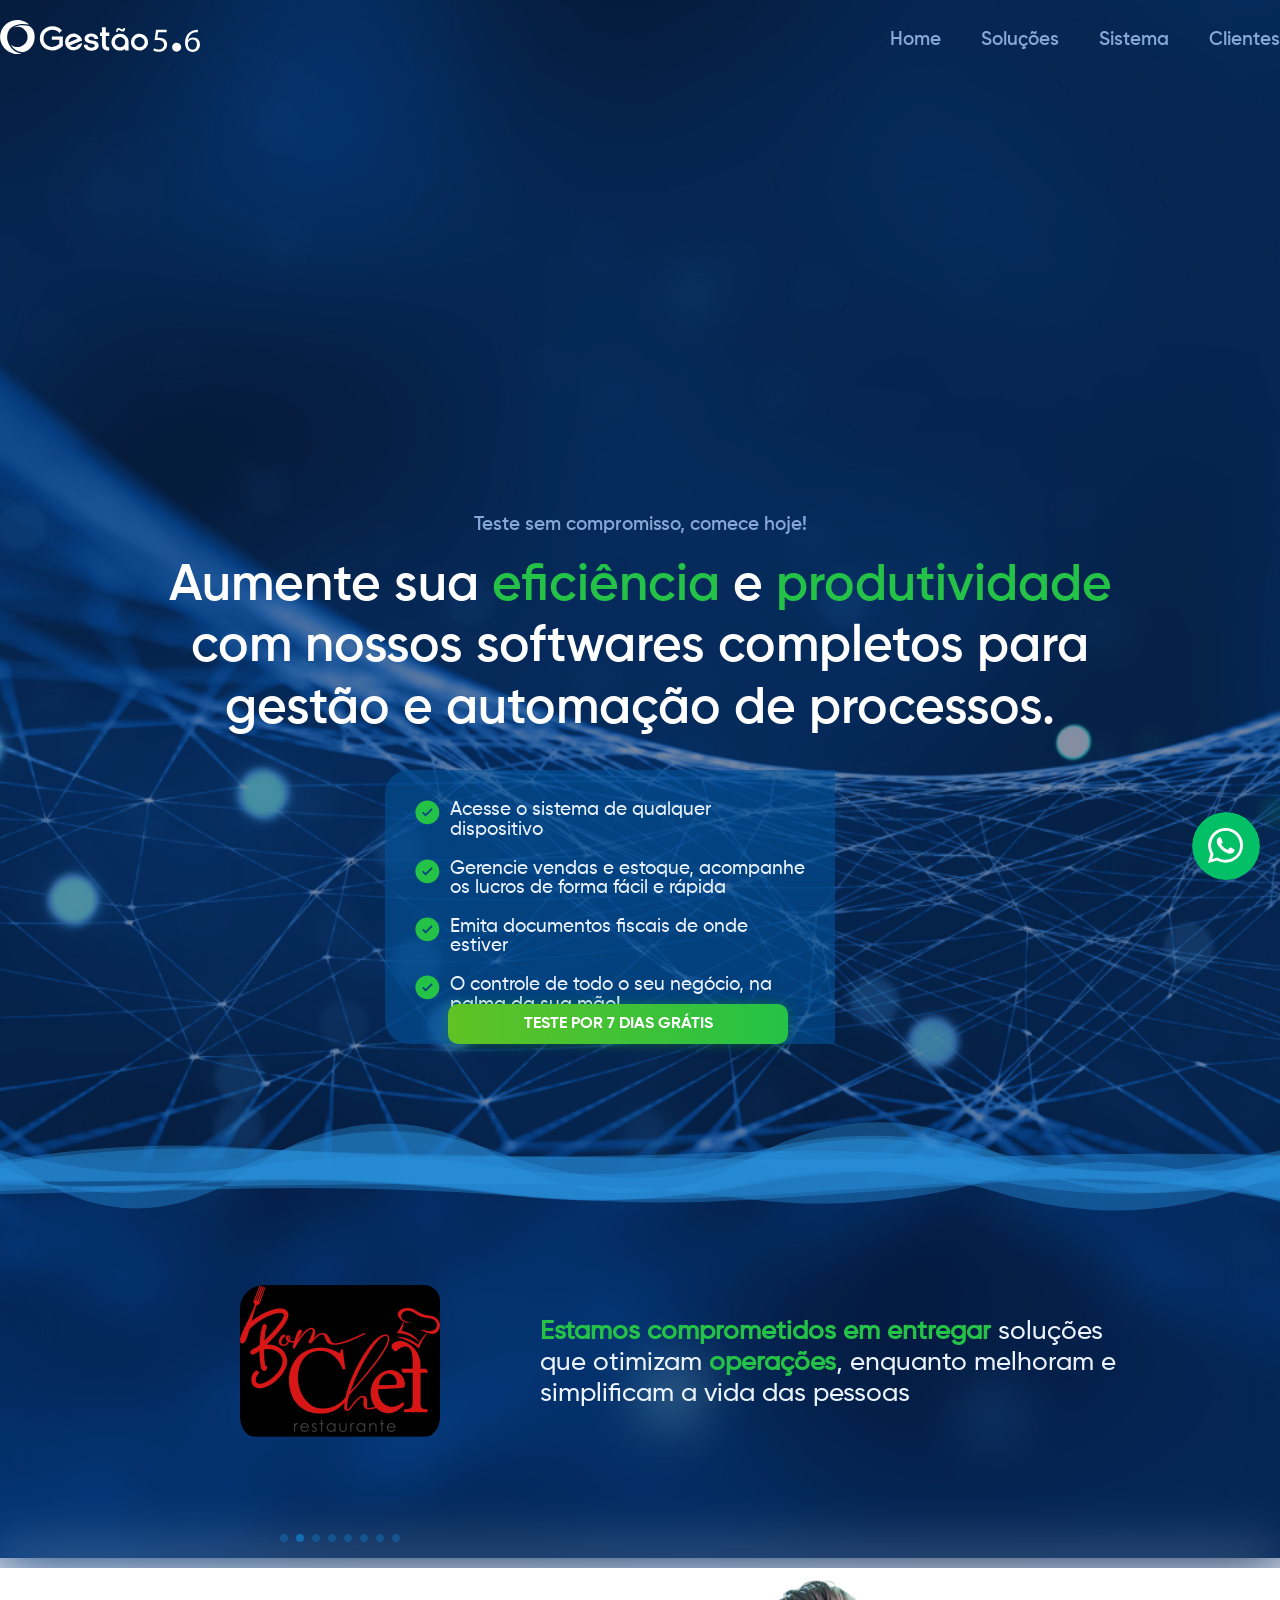
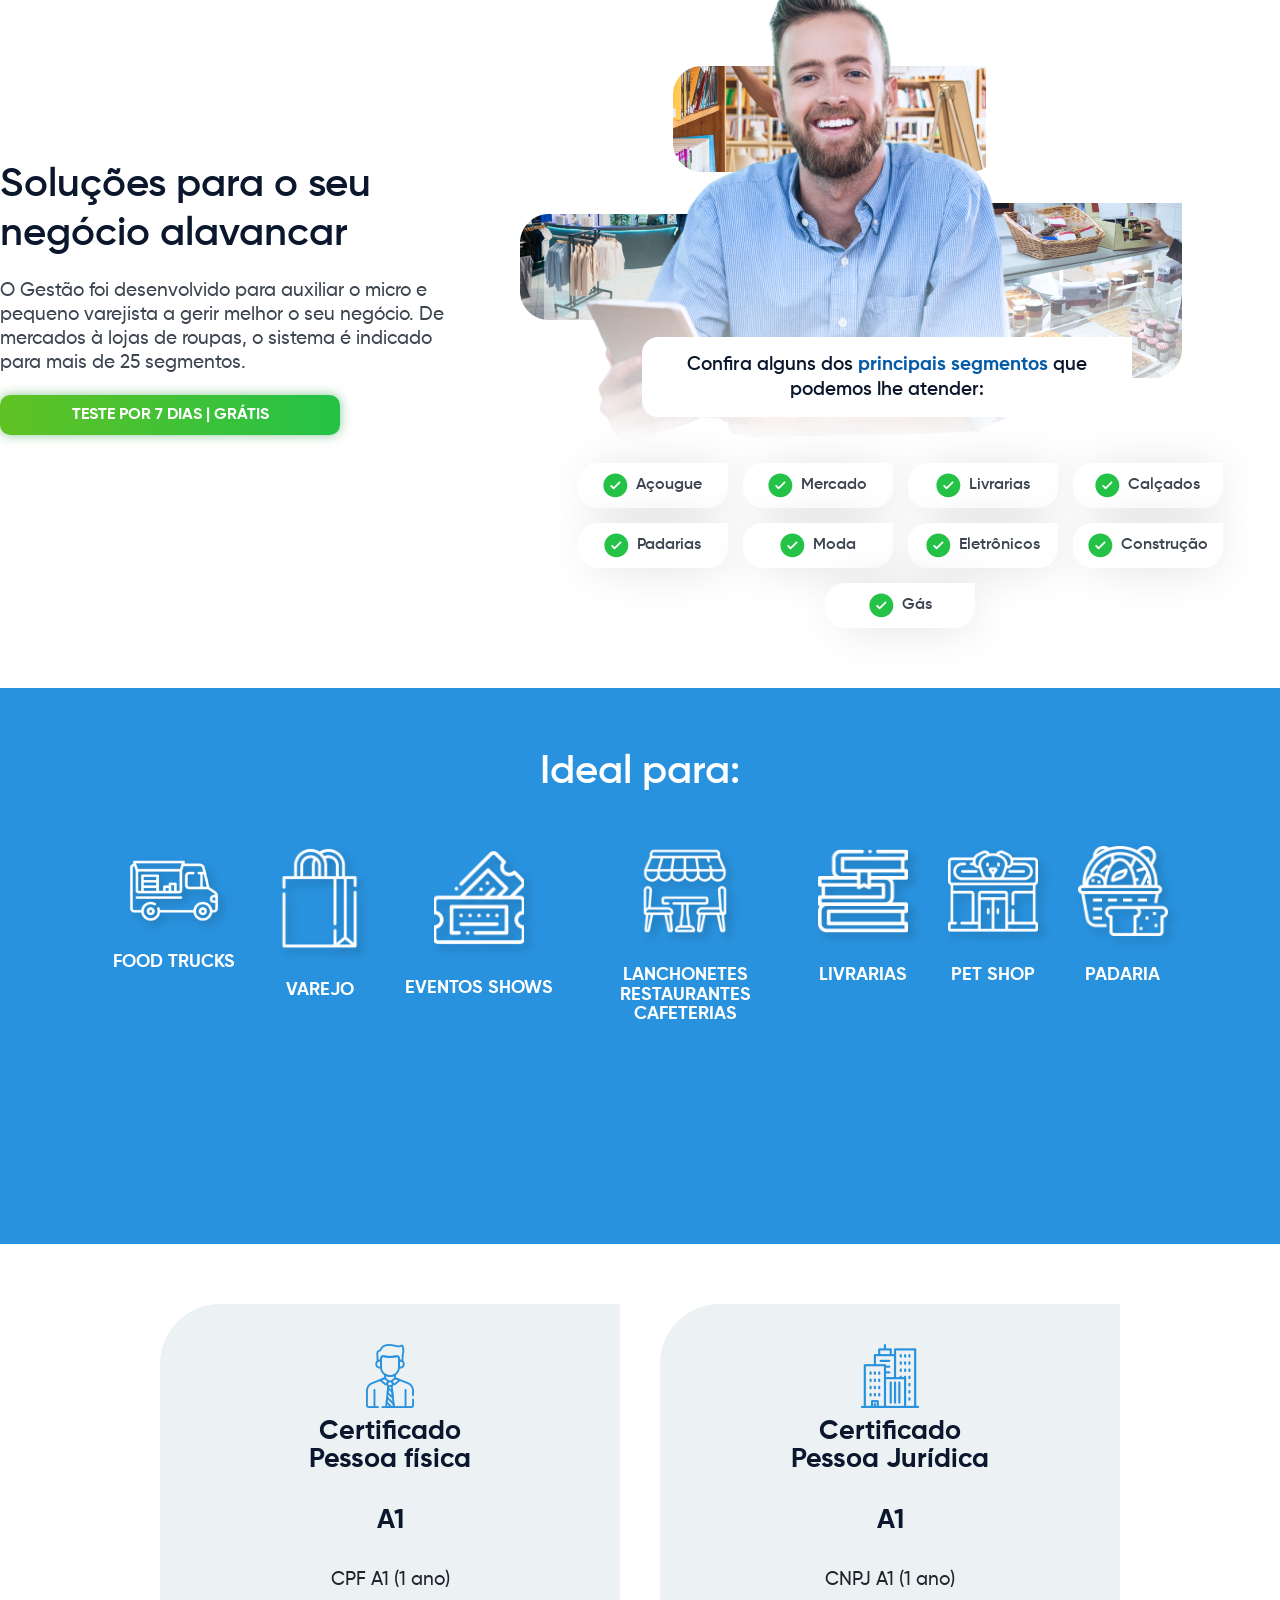
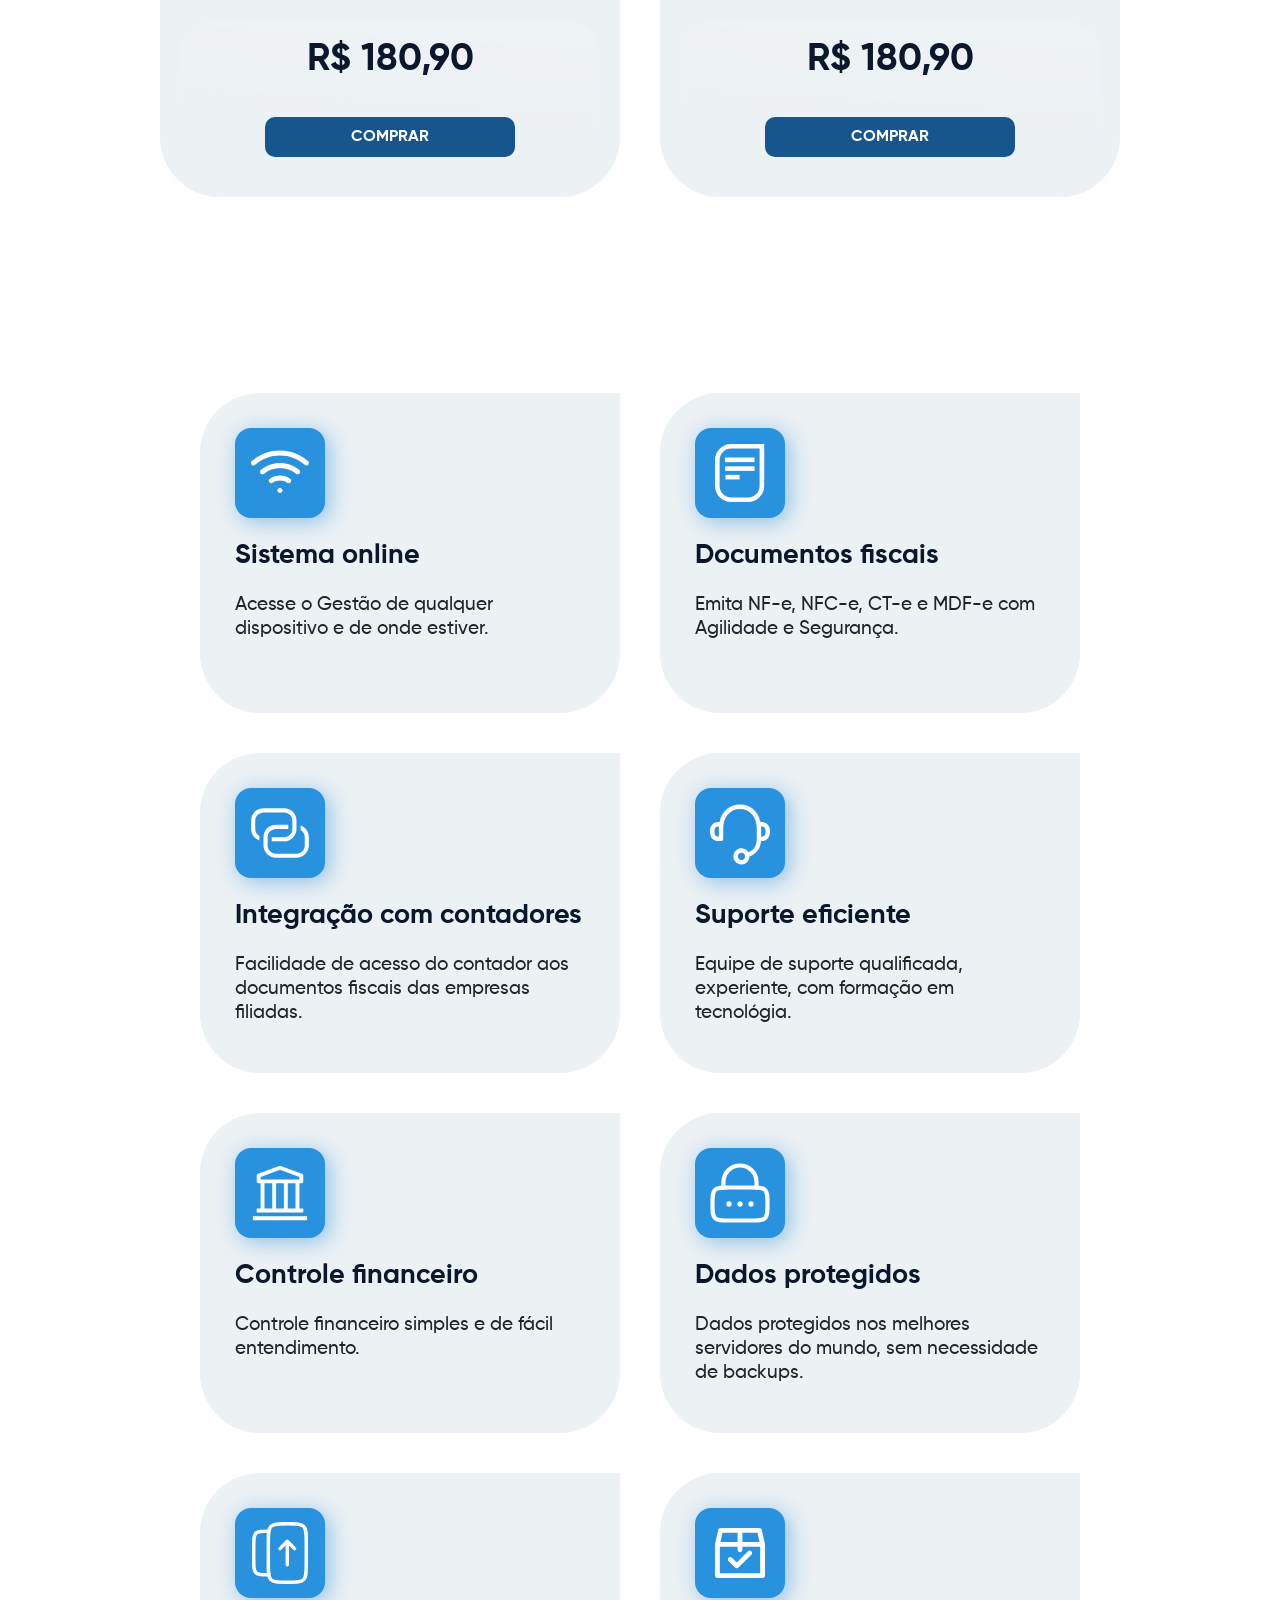
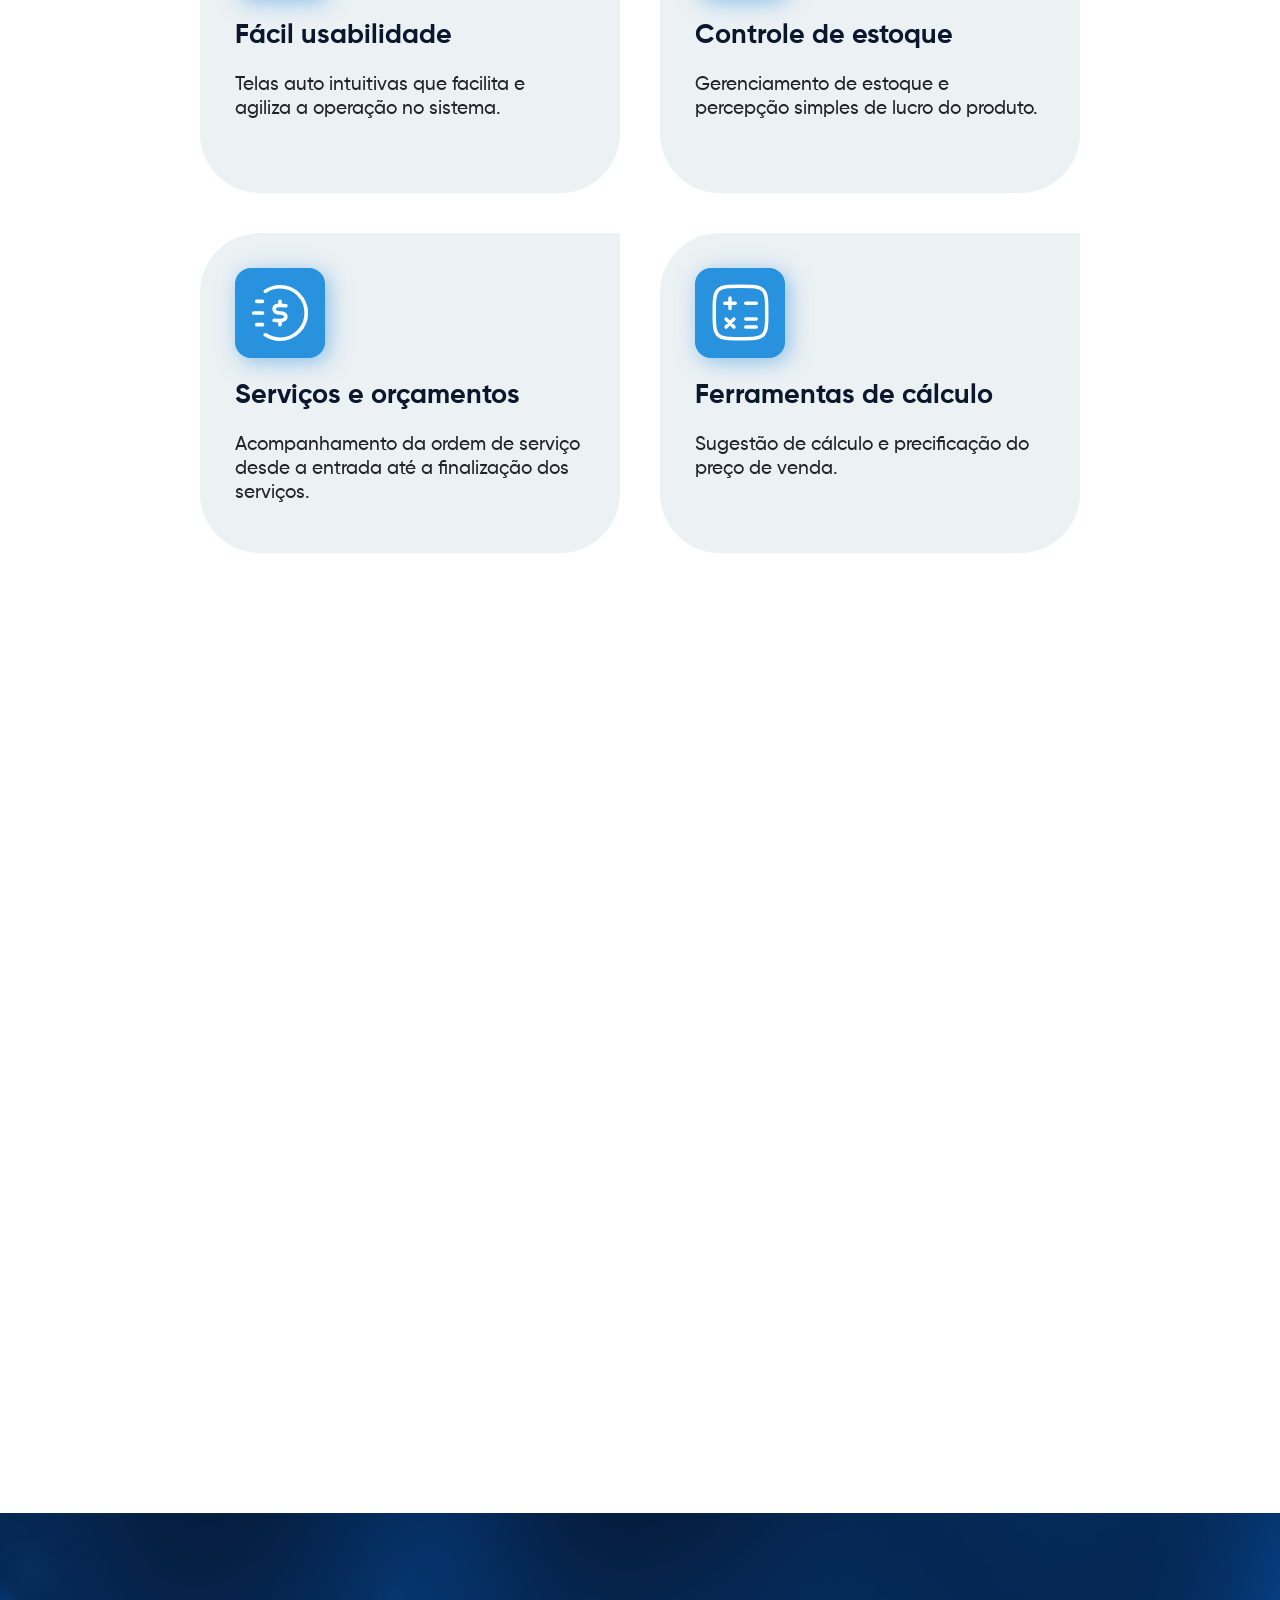
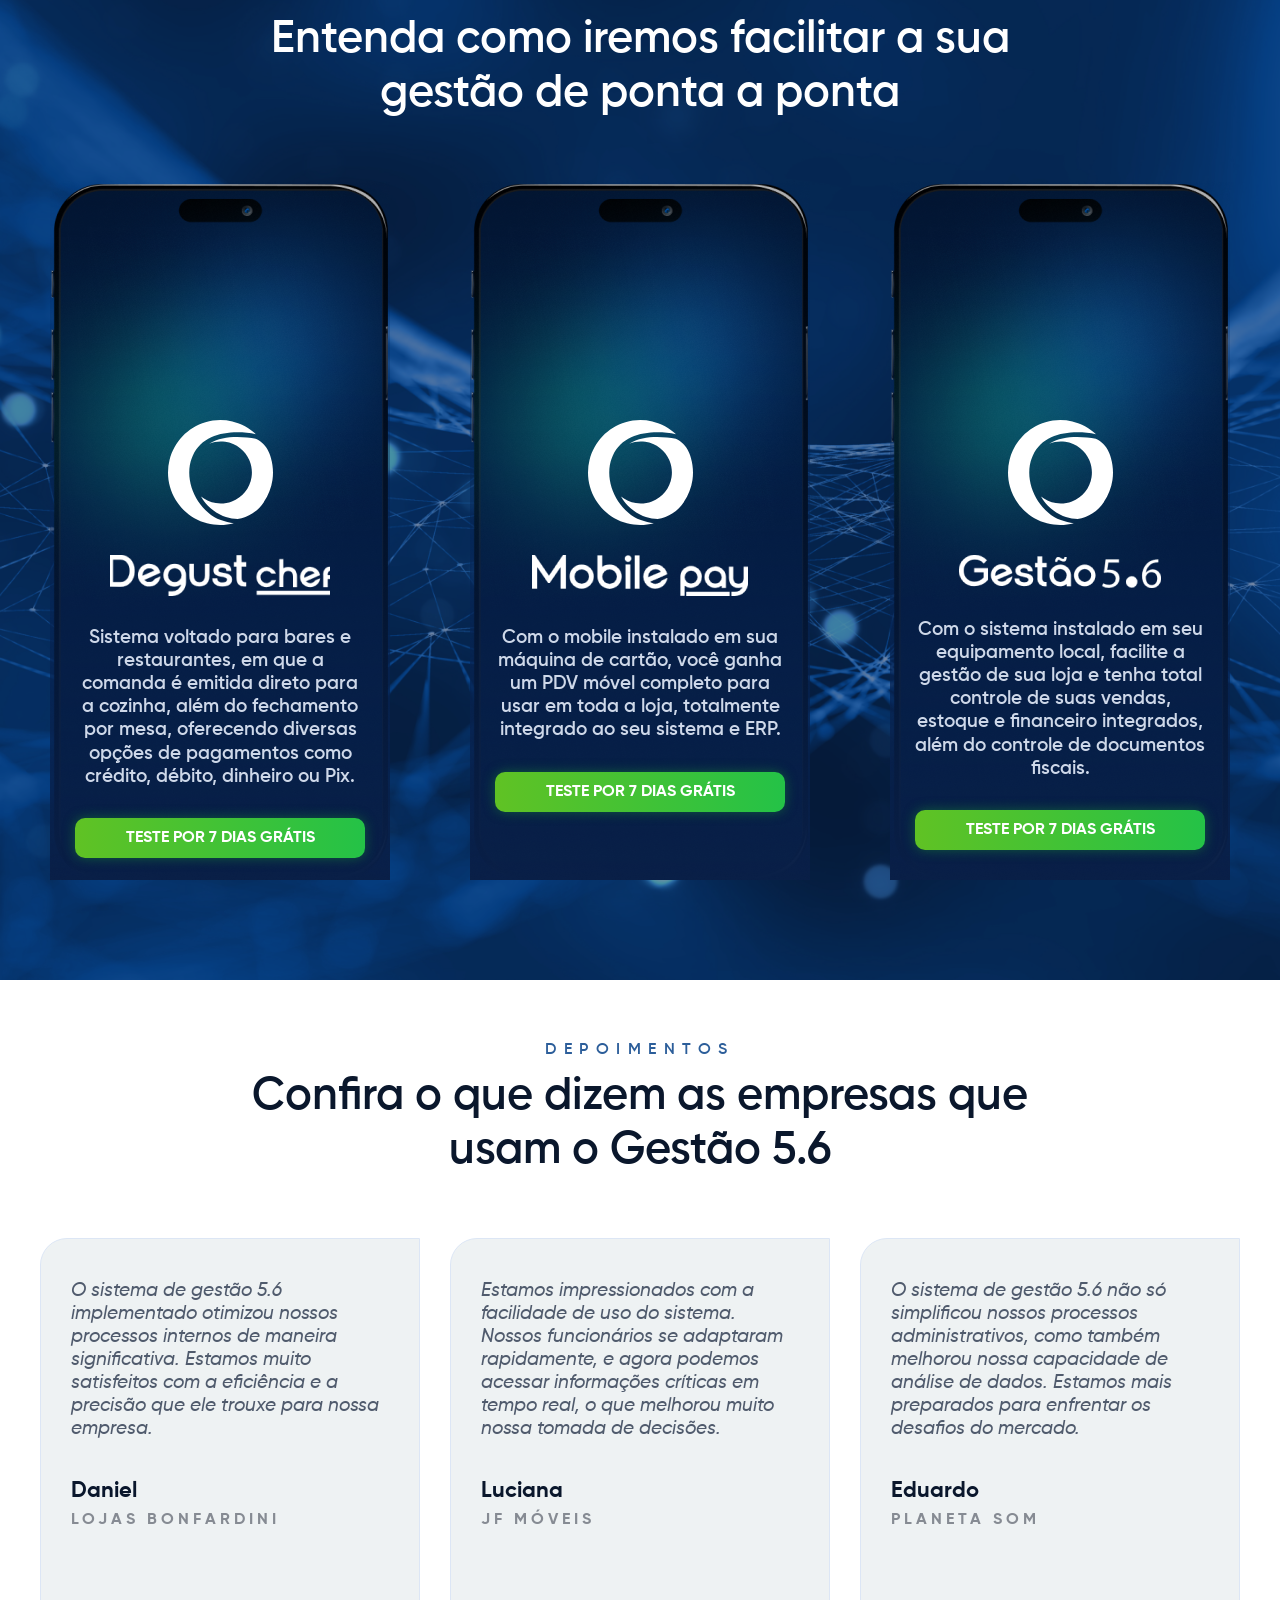
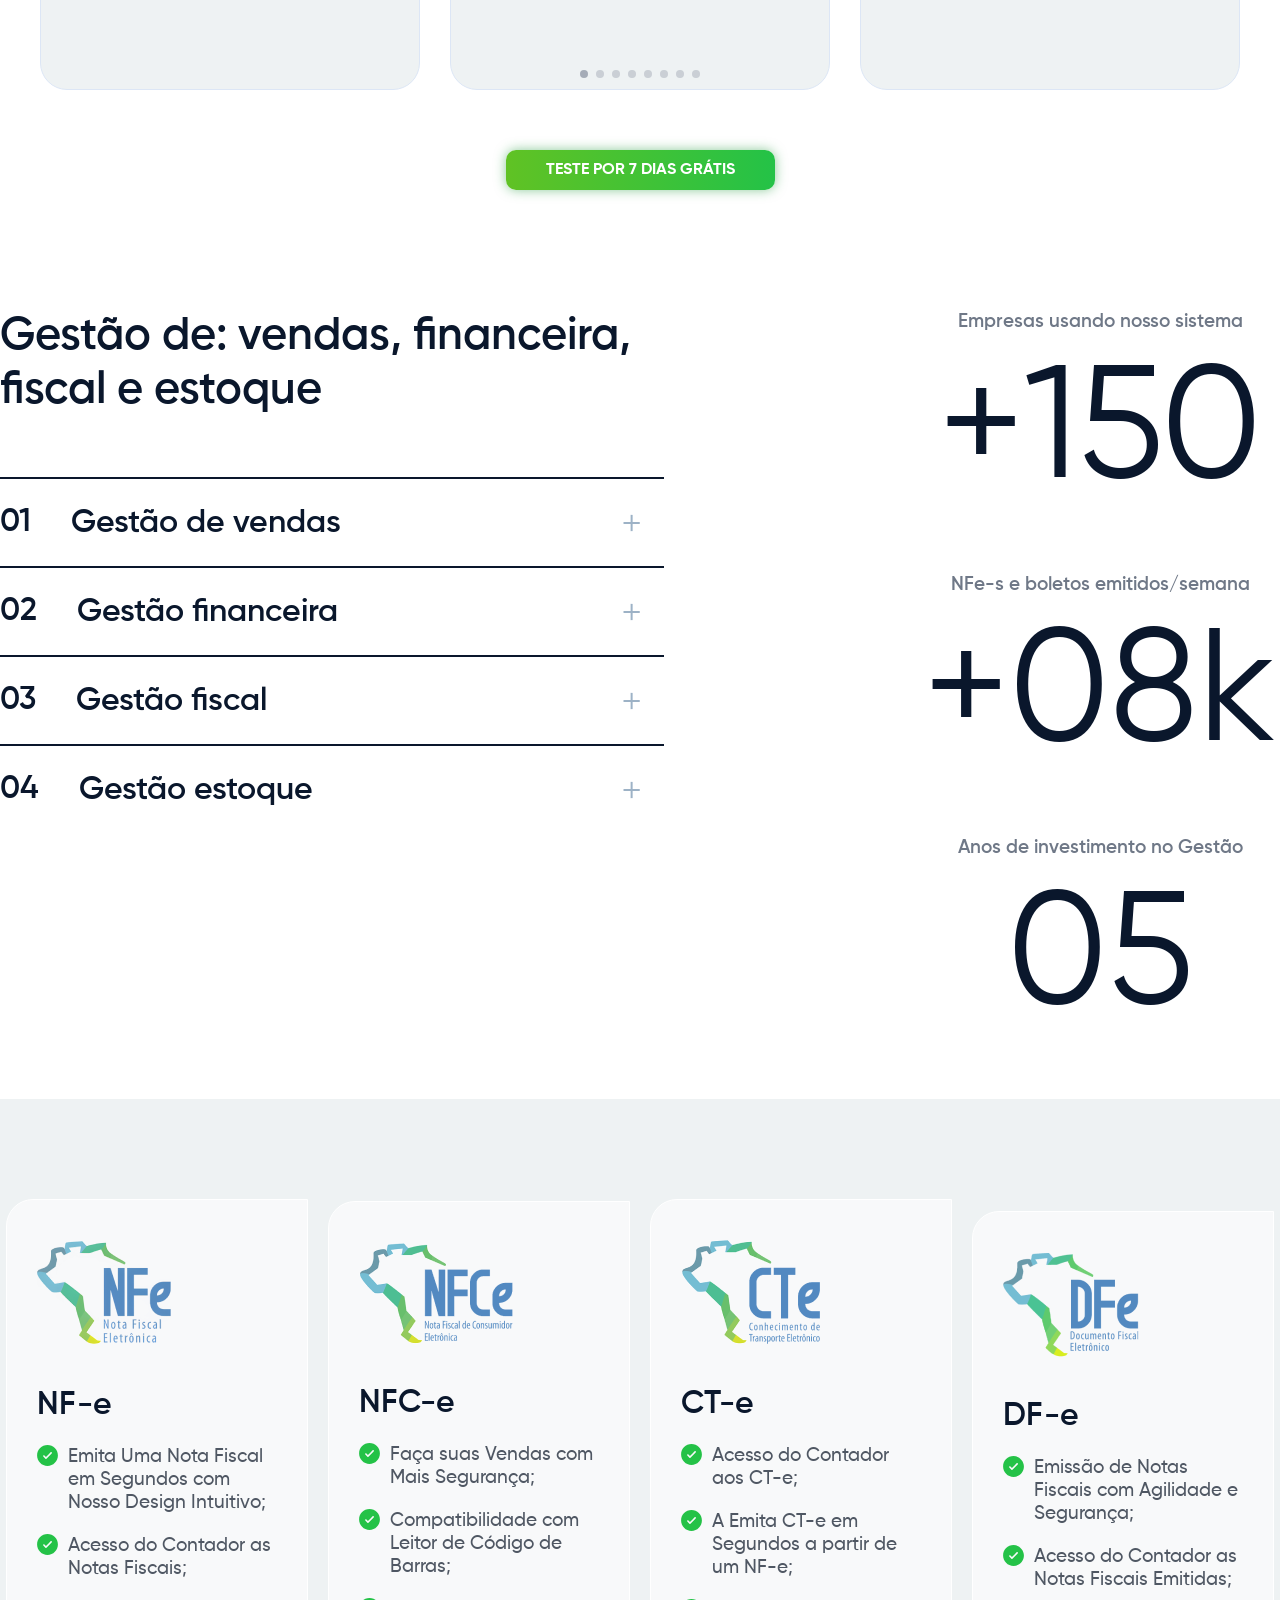
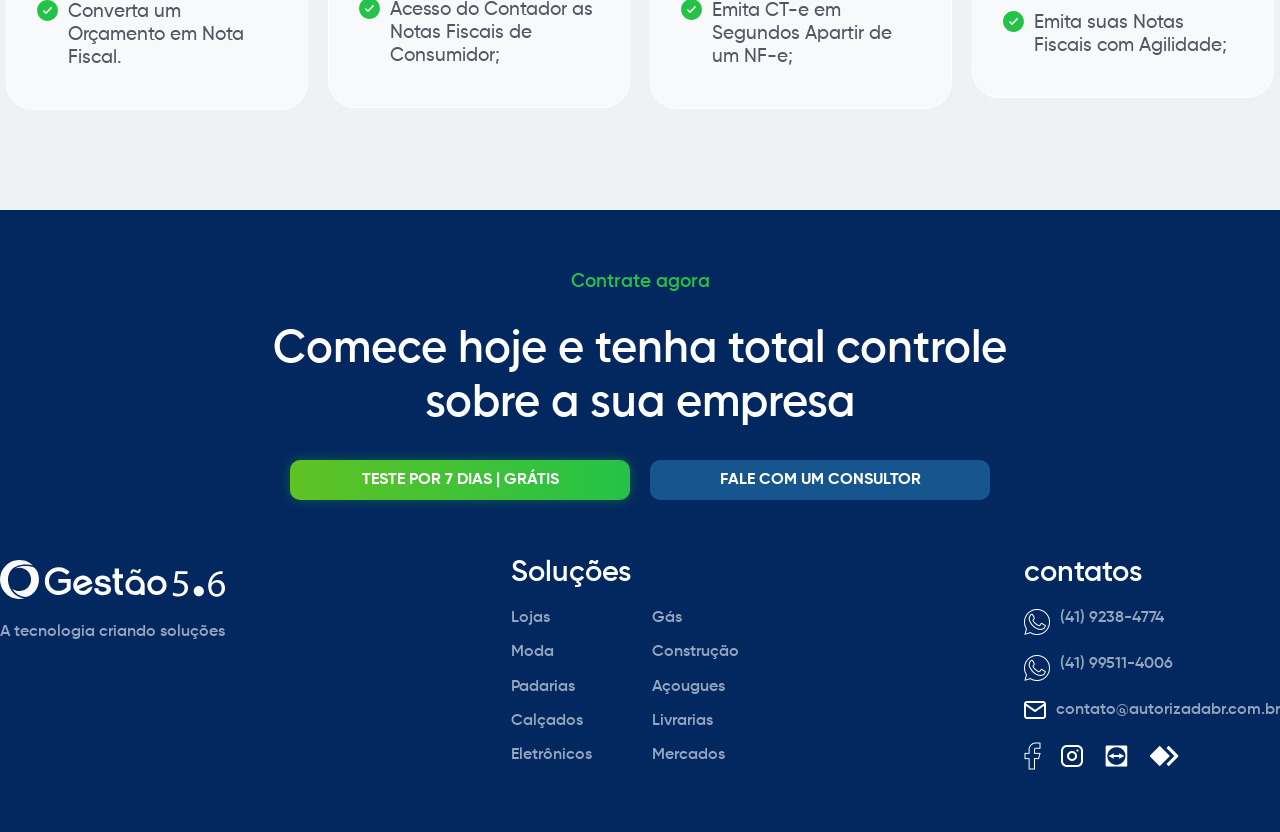
==== commit 0489dbf0: "add slider notebook" ====
--- a/index.html
+++ b/index.html
@@ -7,6 +7,8 @@
     <title>Gestão 5.6</title>
     <link rel="stylesheet" href="css/style.css">
     <link rel="stylesheet" href="css/swiper-bundle.min.css">
+    <link rel="stylesheet" href="css/owl.theme.default.min.css">
+    <link rel="stylesheet" href="css/owl.carousel.min.css">
     <link rel="apple-touch-icon" sizes="180x180" href="favicon/apple-touch-icon.png">
     <link rel="icon" type="image/png" sizes="32x32" href="favicon/favicon-32x32.png">
     <link rel="icon" type="image/png" sizes="16x16" href="favicon/favicon-16x16.png">
@@ -112,6 +114,7 @@
                     </div>
 
 
+
                     <div class="area_notebook_container_1">
 
                         <div class="area_text_container_1">
@@ -160,7 +163,44 @@
                             </div>
                         </div>
 
-                        <img class="notebook" src="img/Notebook.png" alt="">
+                        <!--<img class="notebook" src="img/Notebook.png" alt="">-->
+
+                        <div class="area_notebook">
+
+                            <img class="notebook" src="img/notebook.png" alt="" >
+        
+                            <div class="slide-3 owl-carousel owl-theme">
+        
+                                <div class="item mockup">
+                                    <img src="img/Cadastro_produtos_1.png" alt="" loading="lazy">
+                                </div>
+                                <div class="item mockup">
+                                    <img src="img/Cadastro_produtos_2.png" alt="" loading="lazy">
+                                </div>
+                                <div class="item mockup">
+                                    <img src="img/Cadastro_produtos_3.png" alt="" loading="lazy">
+                                </div>
+                                <div class="item mockup">
+                                    <img src="img/Cadastro_produtos_4.png" alt="" loading="lazy">
+                                </div>
+                                <div class="item mockup">
+                                    <img src="img/Cadastro_produtos_5.png" alt="" loading="lazy">
+                                </div>
+                                <div class="item mockup">
+                                    <img src="img/Cadastro_produtos_6.png" alt="" loading="lazy">
+                                </div>
+                                <div class="item mockup">
+                                    <img src="img/Cadastro_produtos_7.png" alt="" loading="lazy">
+                                </div>
+                                <div class="item mockup">
+                                    <img src="img/Cadastro_produtos_8.png" alt="" loading="lazy">
+                                </div>
+                                <div class="item mockup">
+                                    <img src="img/Cadastro_produtos_9.png" alt="" loading="lazy">
+                                </div>
+        
+                            </div>
+                        </div>
 
                         <a href="https://api.whatsapp.com/send?phone=554192384774&text=Ol%C3%A1,%20seja%20bem%20vindo(a),%20vamos%20fazer%20seu%20or%C3%A7amento"
                             target="_blank">
@@ -1810,9 +1850,10 @@
     </footer>
 
 
-
+    <script src="https://cdnjs.cloudflare.com/ajax/libs/jquery/3.7.1/jquery.min.js" integrity="sha512-v2CJ7UaYy4JwqLDIrZUI/4hqeoQieOmAZNXBeQyjo21dadnwR+8ZaIJVT8EE2iyI61OV8e6M8PP2/4hpQINQ/g==" crossorigin="anonymous" referrerpolicy="no-referrer"></script>
     <script src="https://cdn.jsdelivr.net/npm/swiper@11/swiper-bundle.min.js"></script>
     <script src="js/script.js"></script>
+    <script src="js/owl.carousel.min.js"></script>
 
     <script>
 
@@ -1917,6 +1958,41 @@
 
         });
 
+        $(".slide-3").owlCarousel({
+                animateOut: 'fadeOut',
+                touchDrag: false,
+                mouseDrag: false,
+                items: 1,
+                loop: true,
+                nav: false,
+                /*navText: [
+                    prev,
+                    next
+                ],*/
+                autoplay: true,
+                autoplayTimeout: 5000,
+                dots: true,
+                responsive: {
+                    375: {
+                        items: 1
+                    },
+                    480: {
+                        items: 1
+                    },
+                    600: {
+                        items: 1
+                    },
+                    1024: {
+                        items: 1
+                    },
+                    1440: {
+                        items: 1
+                    }
+                }
+
+            });
+      
+
     </script>
 </body>
 
--- a/css/style.css
+++ b/css/style.css
@@ -1 +1 @@
-*{font-family:"Gilroy";scroll-behavior:smooth}html{overflow-x:hidden !important;box-sizing:border-box}body{margin:0px;padding:0px;overflow-x:hidden}@font-face{font-family:"Gilroy-Regular";font-weight:400;src:local("Gilroy-Regular"),url("../fonts/Gilroy-Regular.ttf");font-display:swap}@font-face{font-family:"Gilroy-Medium";font-weight:500;src:local("Gilroy-Medium"),url("../fonts/Gilroy-Medium.ttf");font-display:swap}@font-face{font-family:"Gilroy-MediumItalic";font-weight:500;src:local("Gilroy-MediumItalic"),url("../fonts/Gilroy-MediumItalic.ttf");font-display:swap}@font-face{font-family:"Gilroy-SemiBold";font-weight:600;src:local("Gilroy-SemiBold"),url("../fonts/Gilroy-SemiBold.ttf");font-display:swap}@font-face{font-family:"Gilroy-Bold";font-weight:bold;src:local("Gilroy-Bold"),url("../fonts/Gilroy-Bold.ttf");font-display:swap}h1,h2,p{margin:0px}a{text-decoration:none;max-width:340px}[data-animation]{opacity:0;transition:all 200ms ease-in}[data-delay-1]{transition-delay:200ms}[data-delay-2]{transition-delay:300ms}[data-delay-3]{transition-delay:400ms}[data-delay-4]{transition-delay:500ms}[data-animation=down]{transform:translate3d(0, 20px, 0)}[data-animation=left]{transform:translate3d(-20px, 0, 0)}[data-animation=right]{transform:translate3d(20px, 0, 0)}[data-animation].animate{opacity:1;transform:translate3d(0px, 0px, 0px)}.animation{animation:pulsar 3s infinite}@keyframes pulsar{0%{transform:scale()}70%{transform:scale();box-shadow:0 0 0 15px rgba(69,152,27,0)}100%{transform:scale();box-shadow:0 0 0 0 rgba(69,152,27,0)}}.area_whatsapp{display:flex;position:fixed;bottom:20px;right:20px;z-index:2}.area_whatsapp a{height:68px}.area_whatsapp img{width:100%;max-width:68px;height:68px;transition:background,padding 400ms ease-in-out;box-shadow:0 0 0 0 #03bf65;border-radius:200px}.area_whatsapp img:hover{animation:pulsar}header{width:100%;position:relative;z-index:2}header .container_menu{display:flex;justify-content:center;width:100%}header .container_menu .container_menu_int{display:flex;justify-content:center;align-items:center;width:100%;max-width:1280px}header .container_menu .container_menu_int .area_menu{display:flex;align-items:center;justify-content:space-between;width:100%;padding:20px 0px 0px 0px}header .container_menu .container_menu_int .area_menu nav{width:100%;max-width:max-content}header .container_menu .container_menu_int .area_menu nav ul{display:flex;align-items:center;gap:40px;padding:0px;margin:0px;width:100%;max-width:max-content}header .container_menu .container_menu_int .area_menu nav ul li{list-style:none}header .container_menu .container_menu_int .area_menu nav ul li a{color:#86a7d8;font-size:1.2em;font-weight:600;line-height:normal;font-family:"Gilroy-SemiBold"}header .container_menu .container_menu_int .area_menu a .logo_desktop{width:100%;max-width:200px;height:auto}.menu_open{display:none}.close{display:none}.menu_mobile{display:none}@-webkit-keyframes pulse-verde{0%{transform:scale(1);box-shadow:0 0 0 0 #60c224,0 0 0 0 #24c247}70%{transform:scale(1.01);box-shadow:0 0 0 10px rgba(0,0,0,0),0 0 0 20px rgba(0,0,0,0)}100%{transform:scale(1);box-shadow:0 0 0 0 rgba(0,0,0,0),0 0 0 0 rgba(0,0,0,0)}}@-moz-keyframes pulse-verde{0%{transform:scale(1);box-shadow:0 0 0 0 #60c224,0 0 0 0 #24c247}70%{transform:scale(1.01);box-shadow:0 0 0 10px rgba(0,0,0,0),0 0 0 20px rgba(0,0,0,0)}100%{transform:scale(1);box-shadow:0 0 0 0 rgba(0,0,0,0),0 0 0 0 rgba(0,0,0,0)}}@-o-keyframes pulse-verde{0%{transform:scale(1);box-shadow:0 0 0 0 #60c224,0 0 0 0 #24c247}70%{transform:scale(1.01);box-shadow:0 0 0 10px rgba(0,0,0,0),0 0 0 20px rgba(0,0,0,0)}100%{transform:scale(1);box-shadow:0 0 0 0 rgba(0,0,0,0),0 0 0 0 rgba(0,0,0,0)}}@keyframes pulse-verde{0%{transform:scale(1);box-shadow:0 0 0 0 #60c224,0 0 0 0 #24c247}70%{transform:scale(1.01);box-shadow:0 0 0 10px rgba(0,0,0,0),0 0 0 20px rgba(0,0,0,0)}100%{transform:scale(1);box-shadow:0 0 0 0 rgba(0,0,0,0),0 0 0 0 rgba(0,0,0,0)}}@-webkit-keyframes pulse-azul{0%{transform:scale(1);box-shadow:0 0 0 0 #16558e,0 0 0 0 #16558e}70%{transform:scale(1.01);box-shadow:0 0 0 10px rgba(0,0,0,0),0 0 0 20px rgba(0,0,0,0)}100%{transform:scale(1);box-shadow:0 0 0 0 rgba(0,0,0,0),0 0 0 0 rgba(0,0,0,0)}}@-moz-keyframes pulse-azul{0%{transform:scale(1);box-shadow:0 0 0 0 #16558e,0 0 0 0 #16558e}70%{transform:scale(1.01);box-shadow:0 0 0 10px rgba(0,0,0,0),0 0 0 20px rgba(0,0,0,0)}100%{transform:scale(1);box-shadow:0 0 0 0 rgba(0,0,0,0),0 0 0 0 rgba(0,0,0,0)}}@-o-keyframes pulse-azul{0%{transform:scale(1);box-shadow:0 0 0 0 #16558e,0 0 0 0 #16558e}70%{transform:scale(1.01);box-shadow:0 0 0 10px rgba(0,0,0,0),0 0 0 20px rgba(0,0,0,0)}100%{transform:scale(1);box-shadow:0 0 0 0 rgba(0,0,0,0),0 0 0 0 rgba(0,0,0,0)}}@keyframes pulse-azul{0%{transform:scale(1);box-shadow:0 0 0 0 #16558e,0 0 0 0 #16558e}70%{transform:scale(1.01);box-shadow:0 0 0 10px rgba(0,0,0,0),0 0 0 20px rgba(0,0,0,0)}100%{transform:scale(1);box-shadow:0 0 0 0 rgba(0,0,0,0),0 0 0 0 rgba(0,0,0,0)}}footer .container_footer .container_footer_int .area_footer_1 .area_contrate .area_btn_contrate .btn_principal,.container_depoimentos .container_depoimentos_int .area_depoimentos .btn_principal,#container_5 .container_5 .container_5_int .area_container_5 .area_info_gestao .info_gestao .info_gestao_int .info_gestao_int_2 .btn_principal,.container_3 .container_3_int .area_container_3 .area_text_container_3 .btn_principal,#container_1 .container_1 .container_1_int .area_container_1 .area_notebook_container_1 a .btn_principal.float{display:flex;justify-content:center;align-items:center;background:linear-gradient(90deg, #60C224 0%, #24C247 100%);box-shadow:0px 0px 12.2px rgba(24,150,52,.5);border-radius:10px;-webkit-animation:pulse-verde 2s infinite;-moz-animation:pulse-verde 2s infinite;-o-animation:pulse-verde 2s infinite;animation:pulse-verde 2s infinite}footer .container_footer .container_footer_int .area_footer_1 .area_contrate .area_btn_contrate .btn_principal.color,.container_card .container_card_int .area_card .card_certificado .card_certificado_int .area_btn_payment a .btn_principal.color{display:flex;justify-content:center;align-items:center;border-radius:10px;box-shadow:none;-webkit-animation:pulse-azul 2s infinite;-moz-animation:pulse-azul 2s infinite;-o-animation:pulse-azul 2s infinite;animation:pulse-azul 2s infinite}#container_1{display:flex;justify-content:center;width:100%;background-color:#0a1f47;margin-top:-60px;position:relative}#container_1 .container_1{background-image:url(../img/abstract-background.png);width:100%;background-position:center;background-size:cover;height:1440px;padding:60px 0px 60px 0px;display:flex;justify-content:center}#container_1 .container_1 .container_1_int{display:flex;justify-content:center;align-items:center;width:100%;max-width:1280px}#container_1 .container_1 .container_1_int .area_container_1{display:flex;justify-content:center;align-items:center;flex-direction:column;gap:30px;width:100%}#container_1 .container_1 .container_1_int .area_container_1 .area_titles_container_1{display:flex;align-items:center;justify-content:center;flex-direction:column;gap:20px;max-width:1000px}#container_1 .container_1 .container_1_int .area_container_1 .area_titles_container_1 .info_container_1 p{font-family:"Gilroy-SemiBold";font-size:1.2em;line-height:120%;text-align:center;color:#86a7d8;font-weight:600}#container_1 .container_1 .container_1_int .area_container_1 .area_titles_container_1 .title_container_1 h1{font-family:"Gilroy-SemiBold";font-size:3.2em;line-height:120%;text-align:center;color:#fff;font-weight:600}#container_1 .container_1 .container_1_int .area_container_1 .area_titles_container_1 .title_container_1 h1 b{font-family:"Gilroy-SemiBold";color:#24c247}#container_1 .container_1 .container_1_int .area_container_1 .area_notebook_container_1{display:flex;justify-content:center;align-items:center;width:100%;position:relative}#container_1 .container_1 .container_1_int .area_container_1 .area_notebook_container_1 .area_text_container_1{width:100%;max-width:450px;background:rgba(3,82,154,.6);border-radius:24px 0px 0px 24px;margin-left:-60px}#container_1 .container_1 .container_1_int .area_container_1 .area_notebook_container_1 .area_text_container_1 .area_text_container_1_int{display:flex;flex-direction:column;gap:20px;padding:30px}#container_1 .container_1 .container_1_int .area_container_1 .area_notebook_container_1 .area_text_container_1 .area_text_container_1_int .area_info_container_1{display:flex;align-items:flex-start;gap:10px}#container_1 .container_1 .container_1_int .area_container_1 .area_notebook_container_1 .area_text_container_1 .area_text_container_1_int .area_info_container_1 .info_sistema span{font-family:"Gilroy-Medium";font-weight:500;font-size:1.2em;line-height:100%;color:#ebf3ff}#container_1 .container_1 .container_1_int .area_container_1 .area_notebook_container_1 .notebook{max-width:max-content;width:inherit;height:auto;margin-left:-90px}#container_1 .container_1 .container_1_int .area_container_1 .area_notebook_container_1 a{position:absolute;left:35%;bottom:10%;width:100%;max-width:340px}#container_1 .container_1 .container_1_int .area_container_1 .area_notebook_container_1 a .btn_principal.float{width:100%;max-width:340px;padding:10px 0px}#container_1 .container_1 .container_1_int .area_container_1 .area_notebook_container_1 a .btn_principal.float h2{font-family:"Gilroy-Bold";font-weight:700;font-size:1em;text-transform:uppercase;color:#fff}.area_banner_forma{position:absolute;width:100%;bottom:21%;left:0px}.container_2{display:flex;justify-content:center;width:100%;background:rgba(3,43,104,.2);backdrop-filter:blur(27.65px);height:330px;margin-top:-400px;padding:40px 0px 40px 0px}.container_2 .container_2_int{display:flex;align-items:center;justify-content:center;width:100%;max-width:1280px}.container_2 .container_2_int .area_texto{max-width:600px}.container_2 .container_2_int .area_texto p{font-family:"Gilroy-Medium";font-weight:500;font-size:1.6em;line-height:120%;color:#ebf3ff}.container_2 .container_2_int .area_texto p b{color:#24c247;font-family:"Gilroy-Medium";font-weight:bold}.container_2 .container_2_int .area_container_2{display:flex;justify-content:center;align-items:center;width:100%;flex:2;max-width:400px}.container_2 .container_2_int .area_container_2 .swiper_1{width:100%;max-width:300px;overflow-y:visible}.container_2 .container_2_int .area_container_2 .swiper_1 .swiper-pagination{bottom:-40px}.container_2 .container_2_int .area_container_2 .swiper_1 .swiper-pagination .swiper-pagination-bullet{background-color:#136fb1 !important}.container_2 .container_2_int .area_container_2 .swiper_1 .swiper-wrapper .swiper-slide{display:flex !important;justify-content:center;align-items:center;height:auto}.container_2 .container_2_int .area_container_2 .swiper_1 .swiper-wrapper .swiper-slide .box_container_2{width:100%;max-width:200px;border-radius:16px;overflow:hidden;border-radius:24px 0px 24px 24px}.container_2 .container_2_int .area_container_2 .swiper_1 .swiper-wrapper .swiper-slide .box_container_2 .logo_slide{width:100%;border-radius:16px;object-fit:cover}.container_3{display:flex;justify-content:center;width:100%}.container_3 .container_3_int{display:flex;justify-content:center;align-items:center;max-width:1280px;width:100%}.container_3 .container_3_int .area_container_3{display:flex;justify-content:center;align-items:center;gap:60px;width:100%}.container_3 .container_3_int .area_container_3 .area_text_container_3{display:flex;gap:20px;flex-direction:column;max-width:460px;width:100%}.container_3 .container_3_int .area_container_3 .area_text_container_3 .title_container_3 h2{font-family:"Gilroy-SemiBold";font-weight:600;font-size:2.5em;color:#0a172c}.container_3 .container_3_int .area_container_3 .area_text_container_3 .sub_title_container_3 p{font-family:"Gilroy-Medium";font-weight:400;font-size:1.2em;line-height:24px;color:#3d4550}.container_3 .container_3_int .area_container_3 .area_text_container_3 .btn_principal{width:100%;max-width:340px;padding:10px 0px}.container_3 .container_3_int .area_container_3 .area_text_container_3 .btn_principal h2{font-family:"Gilroy-Bold";font-weight:700;font-size:1em;text-transform:uppercase;color:#fff}.container_3 .container_3_int .area_container_3 .area_bg_segmentos{position:relative}.container_3 .container_3_int .area_container_3 .area_bg_segmentos .bg_segmentos{max-width:max-content;width:100%;height:auto}.container_3 .container_3_int .area_container_3 .area_bg_segmentos .box_bg_segmentos{position:absolute;max-width:490px;width:100%;height:80px;bottom:32%;left:16%;background:#fff;border-radius:16px 0px 16px 16px}.container_3 .container_3_int .area_container_3 .area_bg_segmentos .box_bg_segmentos .box_bg_segmentos_int{display:flex;justify-content:center;align-items:center;height:100%;padding:0px 20px}.container_3 .container_3_int .area_container_3 .area_bg_segmentos .box_bg_segmentos .box_bg_segmentos_int .info_segmentos p{font-family:"Gilroy-SemiBold";font-weight:600;font-size:1.2em;line-height:25px;text-align:center;color:#0a172c}.container_3 .container_3_int .area_container_3 .area_bg_segmentos .box_bg_segmentos .box_bg_segmentos_int .info_segmentos p b{font-family:"Gilroy-Bold";color:#065ba9;font-weight:bold}.container_3 .container_3_int .area_container_3 .area_bg_segmentos .area_principais_segmentos{display:flex;justify-content:center;align-items:center;flex-wrap:wrap;gap:15px;width:100%}.container_3 .container_3_int .area_container_3 .area_bg_segmentos .area_principais_segmentos .principais_segmentos{width:150px;padding:10px 0px;background:#fff;border-radius:20px 0px 20px 20px;box-shadow:5px 2px 50px -10px rgba(0,0,0,.2)}.container_3 .container_3_int .area_container_3 .area_bg_segmentos .area_principais_segmentos .principais_segmentos .principais_segmentos_int{display:flex;justify-content:center;align-items:center;gap:8px}.container_3 .container_3_int .area_container_3 .area_bg_segmentos .area_principais_segmentos .principais_segmentos .principais_segmentos_int .info_segmento_principal p{font-family:"Gilroy-SemiBold";font-weight:600;font-size:1em;line-height:120%;color:#3d4550}.container_icons{display:flex;justify-content:center;width:100%;padding:60px 0px 60px 0px;background-color:#2992de;margin:60px 0px 60px 0px;flex-direction:column;gap:40px;align-items:center}.container_icons .info_display{display:flex;flex-direction:column;gap:40px;background:#ecf1f4;border-radius:60px 0px 60px 60px;padding:60px 30px 60px 30px}.container_icons .info_display .title_display{font-family:"Gilroy-SemiBold";font-weight:600;font-size:2.5em;line-height:120%;text-align:center;color:#0a172c;margin:0px}.container_icons .info_display .sub_title_display{font-family:"Gilroy-Medium";font-weight:500;font-size:1.2em;line-height:24px;color:#0a172c}.container_icons .container_icons_int{display:flex;justify-content:center;align-items:center;flex-direction:column;gap:50px;width:100%;max-width:1200px}.container_icons .container_icons_int .title_icon_area h2{font-family:"Gilroy-SemiBold";font-weight:600;font-size:2.5em;line-height:120%;text-align:center;color:#fff}.container_icons .container_icons_int .area_icons{display:flex;justify-content:center;max-width:max-content;gap:40px;flex-wrap:wrap}.container_icons .container_icons_int .area_icons .icons{display:flex;align-items:center;flex-direction:column;justify-content:flex-start;gap:30px;max-width:185px;cursor:pointer;transition:transform .3s ease-in-out}.container_icons .container_icons_int .area_icons .icons img{max-width:90px;width:100%;filter:drop-shadow(5px 5px 4px rgba(0, 0, 0, 0.2))}.container_icons .container_icons_int .area_icons .icons .title_icon h2{font-family:"Gilroy-Bold";font-weight:bold;font-size:1.1em;line-height:110%;color:#fff;text-align:center;text-transform:uppercase}.container_icons .container_icons_int .area_icons .icons:hover{transform:scale3d(1.1, 1.1, 1.1)}.container_icons .container_icons_int .area_icons .icons.selected{transform:scale3d(1.1, 1.1, 1.1)}.container_card{display:flex;justify-content:center;width:100%;padding:0px 0px 60px 0px}.container_card .container_card_int{display:flex;align-items:center;justify-content:center;width:100%;max-width:1280px}.container_card .container_card_int .area_card{display:flex;align-items:center;justify-content:center;gap:40px;width:100%}.container_card .container_card_int .area_card .card_certificado{display:flex;max-width:420px;width:100%;background:#ecf1f4;padding:40px 20px 40px 20px;border-radius:60px 0px 60px 60px}.container_card .container_card_int .area_card .card_certificado .card_certificado_int{display:flex;flex-direction:column;gap:30px;align-items:center;justify-content:center;width:100%}.container_card .container_card_int .area_card .card_certificado .card_certificado_int .area_img_certificado{display:flex;gap:10px;align-items:center;flex-direction:column}.container_card .container_card_int .area_card .card_certificado .card_certificado_int .area_img_certificado .title_card_certificado h2{font-family:"Gilroy-Bold";font-weight:bold;font-size:1.7em;line-height:100%;color:#0a172c;text-align:center}.container_card .container_card_int .area_card .card_certificado .card_certificado_int .title_card_certificado h2{font-family:"Gilroy-Bold";font-weight:bold;font-size:1.7em;line-height:35px;color:#0a172c;text-align:center}.container_card .container_card_int .area_card .card_certificado .card_certificado_int .sub_title_card_certificado p{font-family:"Gilroy-Medium";font-weight:500;font-size:1.2em;line-height:24px;color:#20242a}.container_card .container_card_int .area_card .card_certificado .card_certificado_int .area_preco{display:flex;flex-direction:column;align-items:center;gap:40px;background:linear-gradient(183.55deg, rgba(255, 255, 255, 0.15) 10.07%, rgba(255, 255, 255, 0) 97.08%);backdrop-filter:blur(2px);border-radius:30px;width:100%;padding:20px 0px 0px 0px}.container_card .container_card_int .area_card .card_certificado .card_certificado_int .area_preco .title_preco_card h2{font-family:"Gilroy-Bold";font-weight:bold;font-size:2.4em;line-height:35px;color:#0a172c}.container_card .container_card_int .area_card .card_certificado .card_certificado_int .area_btn_payment{display:flex;justify-content:center;align-items:center;width:100%}.container_card .container_card_int .area_card .card_certificado .card_certificado_int .area_btn_payment a{width:100%;max-width:250px}.container_card .container_card_int .area_card .card_certificado .card_certificado_int .area_btn_payment a .btn_principal.color{width:100%;max-width:250px;padding:10px 0px;background:#16558e}.container_card .container_card_int .area_card .card_certificado .card_certificado_int .area_btn_payment a .btn_principal.color h2{font-family:"Gilroy-Bold";font-weight:700;font-size:1em;text-transform:uppercase;color:#fff}.container_card .container_card_int .area_card .card_certificado .card_certificado_int .area_btn_payment a .btn_principal.color img{max-width:25px;width:100%}.container_card .container_card_int .area_card .card_certificado .card_certificado_int .area_btn_payment a .btn_principal:hover{transform:scale3d(1.08, 1.08, 1.08)}.container_4{display:flex;justify-content:center;width:100%;padding:0px 0px 60px 0px}.container_4 .container_4_int{display:flex;justify-content:center;align-items:center;width:100%;max-width:1360px}.container_4 .container_4_int .area_container_4{display:flex;align-items:center;flex-direction:column;gap:40px;width:100%}.container_4 .container_4_int .area_container_4 .title_container_4{max-width:740px}.container_4 .container_4_int .area_container_4 .title_container_4 h2{font-family:"Gilroy-SemiBold";font-weight:600;font-size:2.5em;line-height:120%;text-align:center;color:#0a172c}.container_4 .container_4_int .area_container_4 .area_box_container_4{display:flex;justify-content:center;align-items:center;flex-wrap:wrap;width:100%;gap:40px}.container_4 .container_4_int .area_container_4 .area_box_container_4 .box_container_4{display:flex;height:320px;max-width:420px;width:100%;background:#ecf1f4;border-radius:60px 0px 60px 60px}.container_4 .container_4_int .area_container_4 .area_box_container_4 .box_container_4 .box_container_4_int{display:flex;flex-direction:column;gap:20px;padding:35px}.container_4 .container_4_int .area_container_4 .area_box_container_4 .box_container_4 .box_container_4_int .card_icon{display:flex;justify-content:center;align-items:center;width:90px;height:90px;background:#2992de;box-shadow:4px 4px 21.6px rgba(41,146,222,.5);border-radius:16px}.container_4 .container_4_int .area_container_4 .area_box_container_4 .box_container_4 .box_container_4_int .title_box_container_4 h2{font-family:"Gilroy-Bold";font-weight:bold;font-size:1.7em;line-height:35px;color:#0a172c}.container_4 .container_4_int .area_container_4 .area_box_container_4 .box_container_4 .box_container_4_int .sub_title_box_container_4 p{font-family:"Gilroy-Medium";font-weight:500;font-size:1.2em;line-height:24px;color:#20242a}#videos .container_videos{display:flex;justify-content:center;width:100%;padding:0px 0px 60px 0px}#videos .container_videos .container_videos_int{display:flex;justify-content:center;align-items:center;width:100%;max-width:1280px}#videos .container_videos .container_videos_int .area_videos{display:flex;justify-content:center;align-items:center;gap:40px;flex-wrap:wrap;width:100%}#container_5{display:flex;justify-content:center;width:100%;background-color:#0a1f47}#container_5 .container_5{background-image:url(../img/abstract-background.png);width:100%;background-position:center;background-size:cover;padding:100px 0px 100px 0px;display:flex;justify-content:center}#container_5 .container_5 .container_5_int{display:flex;justify-content:center;align-items:center;width:100%;max-width:1280px}#container_5 .container_5 .container_5_int .area_container_5{display:flex;flex-direction:column;align-items:center;width:100%;gap:60px}#container_5 .container_5 .container_5_int .area_container_5 .title_container_5{max-width:745px}#container_5 .container_5 .container_5_int .area_container_5 .title_container_5 h2{font-family:"Gilroy-SemiBold";font-weight:600;font-size:2.8em;line-height:120%;text-align:center;color:#fff}#container_5 .container_5 .container_5_int .area_container_5 .area_info_gestao{display:flex;justify-content:center;align-items:center;gap:80px;width:100%;flex-wrap:wrap}#container_5 .container_5 .container_5_int .area_container_5 .area_info_gestao .info_gestao{background-image:url(../img/celular_bg.png);max-width:340px;width:100%;height:700px;background-repeat:no-repeat;background-size:cover}#container_5 .container_5 .container_5_int .area_container_5 .area_info_gestao .info_gestao .info_gestao_int{display:flex;flex-direction:column;justify-content:flex-end;align-items:center;height:100%;gap:30px;padding:0px 25px}#container_5 .container_5 .container_5_int .area_container_5 .area_info_gestao .info_gestao .info_gestao_int .info_gestao_int_2{display:flex;flex-direction:column;gap:30px;align-items:center;justify-content:flex-start;height:460px}#container_5 .container_5 .container_5_int .area_container_5 .area_info_gestao .info_gestao .info_gestao_int .info_gestao_int_2 img{max-width:max-content;height:auto}#container_5 .container_5 .container_5_int .area_container_5 .area_info_gestao .info_gestao .info_gestao_int .info_gestao_int_2 .sub_title_gestao p{font-family:"Gilroy-SemiBold";font-weight:600;font-size:1.2em;line-height:120%;text-align:center;color:#ced8e9}#container_5 .container_5 .container_5_int .area_container_5 .area_info_gestao .info_gestao .info_gestao_int .info_gestao_int_2 a{width:100%}#container_5 .container_5 .container_5_int .area_container_5 .area_info_gestao .info_gestao .info_gestao_int .info_gestao_int_2 .btn_principal{width:100%;max-width:340px;padding:10px 0px}#container_5 .container_5 .container_5_int .area_container_5 .area_info_gestao .info_gestao .info_gestao_int .info_gestao_int_2 .btn_principal h2{font-family:"Gilroy-Bold";font-weight:700;font-size:1em;text-transform:uppercase;color:#fff}.swiper-pagination-bullet{background:#a5acb7 !important;opacity:.5 !important}.swiper-pagination-bullet-active{opacity:1 !important;background:#a5acb7 !important}.container_depoimentos{display:flex;justify-content:center;width:100%;padding:60px 0px 60px 0px}.container_depoimentos .container_depoimentos_int{display:flex;justify-content:center;align-items:center;width:100%;max-width:1280px}.container_depoimentos .container_depoimentos_int .area_depoimentos{display:flex;align-items:center;flex-direction:column;gap:60px;width:100%}.container_depoimentos .container_depoimentos_int .area_depoimentos .area_titles_depoimentos{display:flex;align-items:center;flex-direction:column;gap:10px;max-width:800px;text-align:center}.container_depoimentos .container_depoimentos_int .area_depoimentos .area_titles_depoimentos .info_depoimentos p{font-family:"Gilroy-SemiBold";font-weight:600;font-size:1em;letter-spacing:.47em;text-transform:uppercase;color:#2c5e9a}.container_depoimentos .container_depoimentos_int .area_depoimentos .area_titles_depoimentos .title_depoimentos h2{font-family:"Gilroy-SemiBold";font-weight:600;font-size:2.8em;line-height:120%;color:#0a172c}.container_depoimentos .container_depoimentos_int .area_depoimentos .swiper_2{width:100%;max-width:1200px}.container_depoimentos .container_depoimentos_int .area_depoimentos .swiper_2 .swiper-wrapper .swiper-slide{display:flex !important;justify-content:center;align-items:center}.container_depoimentos .container_depoimentos_int .area_depoimentos .swiper_2 .swiper-wrapper .swiper-slide .area_box_swiper{width:100%;max-width:380px;height:450px;background:#eef2f3;border:1px solid #dce6f5;border-radius:27px 0px 27px 27px}.container_depoimentos .container_depoimentos_int .area_depoimentos .swiper_2 .swiper-wrapper .swiper-slide .area_box_swiper .area_box_swiper_int{display:flex;flex-direction:column;gap:40px;padding:40px 30px}.container_depoimentos .container_depoimentos_int .area_depoimentos .swiper_2 .swiper-wrapper .swiper-slide .area_box_swiper .area_box_swiper_int .title_comentario h2{font-family:"Gilroy-MediumItalic";font-style:italic;font-weight:400;font-size:1.2em;line-height:120%;color:#505b6d}.container_depoimentos .container_depoimentos_int .area_depoimentos .swiper_2 .swiper-wrapper .swiper-slide .area_box_swiper .area_box_swiper_int .area_nome{display:flex;flex-direction:column;gap:10px}.container_depoimentos .container_depoimentos_int .area_depoimentos .swiper_2 .swiper-wrapper .swiper-slide .area_box_swiper .area_box_swiper_int .area_nome img{max-width:max-content;height:auto}.container_depoimentos .container_depoimentos_int .area_depoimentos .swiper_2 .swiper-wrapper .swiper-slide .area_box_swiper .area_box_swiper_int .area_nome .title_nome h2{font-family:"Gilroy-Bold";font-weight:bold;font-size:1.4em;line-height:100%;color:#0a172c}.container_depoimentos .container_depoimentos_int .area_depoimentos .swiper_2 .swiper-wrapper .swiper-slide .area_box_swiper .area_box_swiper_int .area_nome .title_empresa h2{font-family:"Gilroy-Bold";font-weight:bold;font-size:1em;line-height:17px;letter-spacing:.25em;text-transform:uppercase;color:#868b93}.container_depoimentos .container_depoimentos_int .area_depoimentos .btn_principal{max-width:340px;padding:10px 40px}.container_depoimentos .container_depoimentos_int .area_depoimentos .btn_principal h2{font-family:"Gilroy-Bold";font-weight:700;font-size:1em;text-transform:uppercase;color:#fff}.container_6{display:flex;justify-content:center;width:100%;padding:60px 0px 60px 0px}.container_6 .container_6_int{display:flex;justify-content:center;align-items:center;width:100%;max-width:1280px}.container_6 .container_6_int .area_container_6{display:flex;justify-content:space-between;width:100%}.container_6 .container_6_int .area_container_6 .area_text_container_6{display:flex;flex-direction:column;gap:60px;max-width:700px;width:100%}.container_6 .container_6_int .area_container_6 .area_text_container_6 .title_container_6 h2{font-family:"Gilroy-SemiBold";font-weight:600;font-size:2.8em;line-height:120%;color:#0a172c}.container_6 .container_6_int .area_container_6 .area_text_container_6 .area_faq{display:flex;flex-direction:column;align-items:center;max-width:1000px;width:100%;gap:40px}.container_6 .container_6_int .area_container_6 .area_text_container_6 .area_faq .faq_quests{display:flex;align-items:flex-start;justify-content:center;flex-direction:column;max-width:980px;width:100%;padding-left:1.5rem}.container_6 .container_6_int .area_container_6 .area_text_container_6 .area_faq .faq_quests .title_faq_total{display:flex;flex-direction:column;align-items:center;max-width:640px;width:100%}.container_6 .container_6_int .area_container_6 .area_text_container_6 .area_faq .faq_quests .title_faq_total .quest{display:flex;align-items:center;justify-content:space-between;gap:40px;width:100%;cursor:pointer;padding:1.5rem 1.5rem 1.5rem 0rem;z-index:1;border-top:2px solid #0a172c}.container_6 .container_6_int .area_container_6 .area_text_container_6 .area_faq .faq_quests .title_faq_total .quest h2{font-family:"Gilroy-SemiBold";font-weight:600;font-size:2em;line-height:120%;color:#0a172c}.container_6 .container_6_int .area_container_6 .area_text_container_6 .area_faq .faq_quests .title_faq_total .quest .btn_1{max-width:max-content;height:auto;width:100%}.container_6 .container_6_int .area_container_6 .area_text_container_6 .area_faq .faq_quests .title_faq_total .quest .area_title_info_faq{display:flex;align-items:center;gap:40px}.container_6 .container_6_int .area_container_6 .area_text_container_6 .area_faq .faq_quests .title_faq_total .quest .area_title_info_faq .info_numeracao p{font-family:"Gilroy-SemiBold";font-weight:600;font-size:2em;color:#0a172c}.container_6 .container_6_int .area_container_6 .area_text_container_6 .area_faq .faq_quests .title_faq_total .aswer{overflow:hidden;max-height:0px;opacity:0;transition:all ease-in-out 400ms;transform:scaleY(0.2);transform-origin:top;background-color:#fff;width:100%;z-index:0}.container_6 .container_6_int .area_container_6 .area_text_container_6 .area_faq .faq_quests .title_faq_total .aswer h2{font-family:"Gilroy-Medium";font-weight:500;font-size:1.2em;line-height:120%;color:#4f5763}.container_6 .container_6_int .area_container_6 .area_empresas_container_6{display:flex;flex-direction:column;gap:60px;max-width:360px;width:100%}.container_6 .container_6_int .area_container_6 .area_empresas_container_6 .empresas_container_6{display:flex;align-items:center;justify-content:center;text-align:center;flex-direction:column;gap:20px}.container_6 .container_6_int .area_container_6 .area_empresas_container_6 .empresas_container_6 .info_empresas_container_6 p{font-family:"Gilroy-SemiBold";font-weight:600;font-size:1.2em;line-height:120%;color:#6f7887}.container_6 .container_6_int .area_container_6 .area_empresas_container_6 .empresas_container_6 .title_empresas_container_6 h2{font-family:"Gilroy-Regular";font-weight:400;font-size:10em;line-height:100%;color:#0a172c}.btn_2{overflow:hidden;max-height:0px;opacity:0;transition:all ease-in-out 400ms}.open_faq{display:flex;height:fit-content;max-height:100% !important;transition:all ease-in-out 400ms;opacity:1 !important;transform:scaleY(1) !important;margin-top:-40px;margin-bottom:20px;padding:2rem 2rem 2rem 0rem}.close_faq h2{color:#7b23ee}.btn_open{opacity:1;max-height:100% !important;transition:all ease-in-out 400ms}.btn_close{opacity:0;transition:all ease-in-out 400ms}.container_7{display:flex;justify-content:center;width:100%;background-color:#eef2f3;padding:100px 0px 100px 0px}.container_7 .container_7_int{display:flex;justify-content:center;align-items:center;width:100%;max-width:1280px}.container_7 .container_7_int .area_container_7{display:flex;align-items:center;justify-content:center;flex-wrap:wrap;gap:20px}.container_7 .container_7_int .area_container_7 .box_container_7{width:100%;max-width:300px;background:rgba(255,255,255,.6);border:1px solid #fff;border-radius:27px 0px 27px 27px}.container_7 .container_7_int .area_container_7 .box_container_7 .box_container_7_int{display:flex;flex-direction:column;gap:40px;padding:40px 30px}.container_7 .container_7_int .area_container_7 .box_container_7 .box_container_7_int img{max-width:max-content;height:auto}.container_7 .container_7_int .area_container_7 .box_container_7 .box_container_7_int .area_text_container_7{display:flex;flex-direction:column;gap:20px}.container_7 .container_7_int .area_container_7 .box_container_7 .box_container_7_int .area_text_container_7 .title_container_7 h2{font-family:"Gilroy-SemiBold";font-weight:600;font-size:2em;color:#0a172c}.container_7 .container_7_int .area_container_7 .box_container_7 .box_container_7_int .area_text_container_7 .area_check_nfe{display:flex;align-items:flex-start;gap:10px}.container_7 .container_7_int .area_container_7 .box_container_7 .box_container_7_int .area_text_container_7 .area_check_nfe .info_nfe p{font-family:"Gilroy-Medium";font-weight:400;font-size:1.2em;color:#4f5763}footer{background-color:#032860;width:100%;padding:60px 0px 60px 0px}footer .container_footer{display:flex;justify-content:center;width:100%}footer .container_footer .container_footer_int{display:flex;justify-content:center;align-items:center;width:100%;max-width:1280px}footer .container_footer .container_footer_int .area_footer_1{display:flex;align-items:center;flex-direction:column;gap:60px;width:100%}footer .container_footer .container_footer_int .area_footer_1 .area_contrate{display:flex;flex-direction:column;gap:30px;align-items:center;justify-content:center;max-width:840px;width:100%;text-align:center}footer .container_footer .container_footer_int .area_footer_1 .area_contrate .info_contrate p{font-family:"Gilroy-SemiBold";font-weight:600;font-size:1.2em;line-height:120%;color:#24c247}footer .container_footer .container_footer_int .area_footer_1 .area_contrate .title_contrate h2{font-family:"Gilroy-SemiBold";font-weight:600;font-size:2.8em;line-height:120%;color:#fff}footer .container_footer .container_footer_int .area_footer_1 .area_contrate .area_btn_contrate{display:flex;justify-content:center;align-items:center;gap:20px;width:100%}footer .container_footer .container_footer_int .area_footer_1 .area_contrate .area_btn_contrate a{width:100%;max-width:340px}footer .container_footer .container_footer_int .area_footer_1 .area_contrate .area_btn_contrate .btn_principal{width:100%;max-width:340px;padding:10px 0px}footer .container_footer .container_footer_int .area_footer_1 .area_contrate .area_btn_contrate .btn_principal h2{font-family:"Gilroy-Bold";font-weight:700;font-size:1em;text-transform:uppercase;color:#fff}footer .container_footer .container_footer_int .area_footer_1 .area_contrate .area_btn_contrate .btn_principal.color{width:100%;max-width:340px;padding:10px 0px;background:#16558e}footer .container_footer .container_footer_int .area_footer_1 .area_contrate .area_btn_contrate .btn_principal.color h2{font-family:"Gilroy-Bold";font-weight:700;font-size:1em;text-transform:uppercase;color:#fff}footer .container_footer .container_footer_int .area_footer_1 .area_footer_2{display:flex;justify-content:space-between;width:100%}footer .container_footer .container_footer_int .area_footer_1 .area_footer_2 .footer_col{display:flex;flex-direction:column;width:100%;max-width:max-content;gap:20px}footer .container_footer .container_footer_int .area_footer_1 .area_footer_2 .footer_col .logo_footer{max-width:296px;width:100%;object-fit:contain}footer .container_footer .container_footer_int .area_footer_1 .area_footer_2 .footer_col .info_footer_logo{max-width:400px}footer .container_footer .container_footer_int .area_footer_1 .area_footer_2 .footer_col .info_footer_logo p{font-family:"Gilroy-SemiBold";font-weight:600;font-size:1em;line-height:120%;color:#95a6bf}footer .container_footer .container_footer_int .area_footer_1 .area_footer_2 .footer_col .title_solucoes h2{font-family:"Gilroy-SemiBold";font-weight:600;font-size:1.8em;line-height:100%;color:#fff}footer .container_footer .container_footer_int .area_footer_1 .area_footer_2 .footer_col .info_solucoes p{font-family:"Gilroy-SemiBold";font-weight:600;font-size:1em;line-height:120%;color:#95a6bf}footer .container_footer .container_footer_int .area_footer_1 .area_footer_2 .footer_col .title_contato h2{font-family:"Gilroy-SemiBold";font-weight:600;font-size:1.8em;line-height:100%;color:#fff}footer .container_footer .container_footer_int .area_footer_1 .area_footer_2 .footer_col .area_solucoes_total{display:flex;justify-content:center;width:100%;gap:60px}footer .container_footer .container_footer_int .area_footer_1 .area_footer_2 .footer_col .area_solucoes_total .area_solucoes_footer{display:flex;flex-direction:column;gap:15px}footer .container_footer .container_footer_int .area_footer_1 .area_footer_2 .footer_col .area_solucoes_total_2{display:flex;justify-content:flex-start;align-items:flex-start;width:100%;flex-direction:column;gap:20px}footer .container_footer .container_footer_int .area_footer_1 .area_footer_2 .footer_col .area_solucoes_total_2 .area_solucoes_footer_2{display:flex;flex-direction:column;gap:15px}footer .container_footer .container_footer_int .area_footer_1 .area_footer_2 .footer_col .whats{display:flex;align-items:flex-start;gap:10px}footer .container_footer .container_footer_int .area_footer_1 .area_footer_2 .footer_col .whats p{font-family:"Gilroy-SemiBold";font-weight:600;font-size:1em;line-height:120%;color:#95a6bf}footer .container_footer .container_footer_int .area_footer_1 .area_footer_2 .footer_col .email{display:flex;align-items:flex-start;gap:10px}footer .container_footer .container_footer_int .area_footer_1 .area_footer_2 .footer_col .email p{font-family:"Gilroy-SemiBold";font-weight:600;font-size:1em;line-height:120%;color:#95a6bf}footer .container_footer .container_footer_int .area_footer_1 .area_footer_2 .footer_col .redes_sociais{display:flex;align-items:center;gap:20px}footer .container_footer .container_footer_int .area_footer_1 .area_footer_2 .footer_col .redes_sociais a{display:flex}footer .container_footer .container_footer_int .area_footer_1 .area_footer_2 .footer_col .copy{display:flex;align-items:center;justify-content:center;width:100%;background:#007e7d;padding:20px 0px}footer .container_footer .container_footer_int .area_footer_1 .area_footer_2 .footer_col .copy p{font-weight:600;font-size:16px;line-height:100%;color:#fff;padding:0px 20px;text-align:center}footer .container_footer .container_footer_int .area_footer_1 .area_footer_2 .footer_col .copy p a{font-weight:600;font-size:16px;color:#fff}@media(max-width: 1024px){.menu_mobile{display:flex;justify-content:space-between;align-items:center;max-width:1280px;padding:20px 20px 0px 20px}.menu_mobile a img{width:100%;max-width:max-content;height:auto}@keyframes move{0%{left:-100%}100%{left:0px}}.menu_open{display:flex}.close{display:flex;position:absolute;top:20px;left:20px}#container_menu{display:none;width:100%;height:100vh;opacity:.9;background:#2992de;position:fixed;top:0px;z-index:99;transition:all ease 400ms}header .container_menu{display:flex;justify-content:center;width:100%;height:100%}header .container_menu .container_menu_int{display:flex;justify-content:center;align-items:center;width:100%}header .container_menu .container_menu_int .area_menu{flex-direction:column;width:100%;padding:20px 20px 0px 20px}header .container_menu .container_menu_int .area_menu .close{cursor:pointer;max-width:max-content;width:100%}header .container_menu .container_menu_int .area_menu .close:hover>rect{fill:#0a1f47}header .container_menu .container_menu_int .area_menu nav{width:100%}header .container_menu .container_menu_int .area_menu nav ul{display:flex;align-items:center;flex-direction:column;gap:20px;justify-content:center;margin:0px;padding:0px}header .container_menu .container_menu_int .area_menu nav ul li a{font-size:30px;color:#fff}header .container_menu .container_menu_int .area_menu a .logo_desktop{display:none}header .container_menu .container_menu_int .area_menu nav ul a li{color:var(--primary-white);font-family:"Montserrat-Thin";font-size:42px;font-weight:100;line-height:normal;text-transform:uppercase;list-style:none}header .container_menu .container_menu_int .area_menu nav ul a li:hover{background:#24c247;background-clip:text;-webkit-background-clip:text;-webkit-text-fill-color:rgba(0,0,0,0)}.area_banner_forma{bottom:-5%}.container_card .container_card_int .area_card{flex-direction:column}.container_card .container_card_int .area_card .card_certificado{max-width:340px}#container_1 .container_1{height:1100px}#container_1 .container_1 .container_1_int .area_container_1 .area_titles_container_1 .title_container_1 h1{font-size:2.2em}#container_1 .container_1 .container_1_int .area_container_1 .area_notebook_container_1{flex-direction:column;gap:40px}#container_1 .container_1 .container_1_int .area_container_1 .area_notebook_container_1 a{position:absolute;left:33%;bottom:0%;width:100%;max-width:340px}#container_1 .container_1 .container_1_int .area_container_1 .area_notebook_container_1 .area_text_container_1{border-radius:24px 24px 24px 24px;margin-left:0px}#container_1 .container_1 .container_1_int .area_container_1 .area_notebook_container_1 .notebook{margin-left:0px}.container_2{height:440px;margin-top:0px;background:#032b68}.container_2 .container_2_int{flex-direction:column;gap:40px}.container_2 .container_2_int .area_texto p{text-align:center}.container_3{padding:40px 0px 40px 0px}.container_3 .container_3_int .area_container_3{flex-direction:column;gap:20px;padding:0px 20px}.container_3 .container_3_int .area_container_3 .area_text_container_3{text-align:center;align-items:center}.container_3 .container_3_int .area_container_3 .area_text_container_3 a{max-width:340px;width:100%}.container_4 .container_4_int .area_container_4{padding:0px 20px}.container_4 .container_4_int .area_container_4 .title_container_4 h2{font-size:2.2em}#container_5 .container_5{padding:60px 0px 60px 0px}#container_5 .container_5 .container_5_int .area_container_5{padding:0px 20px}#container_5 .container_5 .container_5_int .area_container_5 .title_container_5 h2{font-size:2.2em}.container_depoimentos .container_depoimentos_int .area_depoimentos{gap:40px}.container_depoimentos .container_depoimentos_int .area_depoimentos .area_titles_depoimentos .title_depoimentos h2{font-size:2.2em}.container_6 .container_6_int .area_container_6{flex-direction:column;justify-content:center;align-items:center}.container_6 .container_6_int .area_container_6 .area_text_container_6{gap:40px}.container_6 .container_6_int .area_container_6 .area_text_container_6 .title_container_6 h2{font-size:2.2em}.container_6 .container_6_int .area_container_6 .area_text_container_6 .area_faq .faq_quests .title_faq_total .quest h2{font-size:1.6em}.container_6 .container_6_int .area_container_6 .area_empresas_container_6 .empresas_container_6 .title_empresas_container_6 h2{font-size:8em}.container_7{padding:60px 0px 60px 0px}footer .container_footer .container_footer_int .area_footer_1{padding:0px 20px}footer .container_footer .container_footer_int .area_footer_1 .area_footer_2{flex-direction:column;gap:40px;align-items:center}footer .container_footer .container_footer_int .area_footer_1 .area_footer_2 .footer_col{max-width:400px}footer .container_footer .container_footer_int .area_footer_1 .area_footer_2 .footer_col .area_solucoes_total{justify-content:flex-start}footer .container_footer .container_footer_int .area_footer_1 .area_contrate .title_contrate h2{font-size:2.2em}footer .container_footer .container_footer_int .area_footer_1 .area_contrate .area_btn_contrate{flex-wrap:wrap}}@media(max-width: 480px){.area_whatsapp img{width:100%;max-width:60px;height:60px}.area_whatsapp a{height:60px}.area_banner_forma{bottom:3%}.container_2{height:440px;margin-top:0px;background:#032b68}.container_2 .container_2_int{flex-direction:column;gap:60px}.container_2 .container_2_int .area_texto p{text-align:center;padding:0px 20px;font-size:1.2em}#container_1{margin-top:-62px}#container_1 .container_1{height:1080px}#container_1 .container_1 .container_1_int .area_container_1{padding:0px 20px}#container_1 .container_1 .container_1_int .area_container_1 .area_notebook_container_1 a{position:absolute;left:6%;bottom:0px;width:100%;max-width:340px}#container_1 .container_1 .container_1_int .area_container_1 .area_titles_container_1 .title_container_1 h1{font-size:2em}#container_1 .container_1 .container_1_int .area_container_1 .area_notebook_container_1 a{position:absolute;left:11%;bottom:0px;width:100%;max-width:300px}#container_1 .container_1 .container_1_int .area_container_1 .area_notebook_container_1 a .btn_principal.float{max-width:300px}.container_2{height:auto;margin-top:-80px}.container_3 .container_3_int .area_container_3 .area_bg_segmentos .bg_segmentos{margin-left:20px}.container_3 .container_3_int .area_container_3 .area_bg_segmentos .box_bg_segmentos{bottom:58%;left:0%}.container_3 .container_3_int .area_container_3 .area_bg_segmentos .box_bg_segmentos .box_bg_segmentos_int .info_segmentos p{font-size:1em;line-height:120%}.container_3 .container_3_int .area_container_3 .area_text_container_3 .title_container_3 h2{font-size:2em}.container_icons .info_display{margin:0px 20px}.container_icons .info_display .title_display{font-size:2em}.container_icons .container_icons_int .area_icons{gap:30px;padding:0px 20px}.container_4 .container_4_int .area_container_4 .title_container_4 h2{font-size:2em}#container_5 .container_5 .container_5_int .area_container_5{gap:40px}#container_5 .container_5 .container_5_int .area_container_5 .title_container_5 h2{font-size:2em}#container_5 .container_5 .container_5_int .area_container_5 .area_info_gestao{gap:60px}.container_depoimentos{padding:60px 0px 0px 0px}.container_depoimentos .container_depoimentos_int .area_depoimentos .area_titles_depoimentos{padding:0px 20px}.container_depoimentos .container_depoimentos_int .area_depoimentos .area_titles_depoimentos .title_depoimentos h2{font-size:2em}.container_6 .container_6_int .area_container_6 .area_text_container_6{max-width:370px}.container_6 .container_6_int .area_container_6 .area_text_container_6 .title_container_6 h2{text-align:center}.container_6 .container_6_int .area_container_6 .area_text_container_6 .area_faq .faq_quests{width:auto;padding-left:1rem}.container_6 .container_6_int .area_container_6 .area_text_container_6 .area_faq .faq_quests .title_faq_total .quest h2{font-size:1.4em}.container_6 .container_6_int .area_container_6 .area_empresas_container_6{gap:40px}footer .container_footer .container_footer_int .area_footer_1{gap:40px}footer .container_footer .container_footer_int .area_footer_1 .area_contrate .title_contrate h2{font-size:2em}}@media(max-width: 375px){#container_1 .container_1 .container_1_int .area_container_1 .area_notebook_container_1 a{left:0%}.container_6 .container_6_int .area_container_6 .area_text_container_6 .area_faq{max-width:350px}}
+*{font-family:"Gilroy";scroll-behavior:smooth}html{overflow-x:hidden !important;box-sizing:border-box}body{margin:0px;padding:0px;overflow-x:hidden}@font-face{font-family:"Gilroy-Regular";font-weight:400;src:local("Gilroy-Regular"),url("../fonts/Gilroy-Regular.ttf");font-display:swap}@font-face{font-family:"Gilroy-Medium";font-weight:500;src:local("Gilroy-Medium"),url("../fonts/Gilroy-Medium.ttf");font-display:swap}@font-face{font-family:"Gilroy-MediumItalic";font-weight:500;src:local("Gilroy-MediumItalic"),url("../fonts/Gilroy-MediumItalic.ttf");font-display:swap}@font-face{font-family:"Gilroy-SemiBold";font-weight:600;src:local("Gilroy-SemiBold"),url("../fonts/Gilroy-SemiBold.ttf");font-display:swap}@font-face{font-family:"Gilroy-Bold";font-weight:bold;src:local("Gilroy-Bold"),url("../fonts/Gilroy-Bold.ttf");font-display:swap}h1,h2,p{margin:0px}a{text-decoration:none;max-width:340px}[data-animation]{opacity:0;transition:all 200ms ease-in}[data-delay-1]{transition-delay:200ms}[data-delay-2]{transition-delay:300ms}[data-delay-3]{transition-delay:400ms}[data-delay-4]{transition-delay:500ms}[data-animation=down]{transform:translate3d(0, 20px, 0)}[data-animation=left]{transform:translate3d(-20px, 0, 0)}[data-animation=right]{transform:translate3d(20px, 0, 0)}[data-animation].animate{opacity:1;transform:translate3d(0px, 0px, 0px)}.animation{animation:pulsar 3s infinite}@keyframes pulsar{0%{transform:scale()}70%{transform:scale();box-shadow:0 0 0 15px rgba(69,152,27,0)}100%{transform:scale();box-shadow:0 0 0 0 rgba(69,152,27,0)}}.area_whatsapp{display:flex;position:fixed;bottom:20px;right:20px;z-index:2}.area_whatsapp a{height:68px}.area_whatsapp img{width:100%;max-width:68px;height:68px;transition:background,padding 400ms ease-in-out;box-shadow:0 0 0 0 #03bf65;border-radius:200px}.area_whatsapp img:hover{animation:pulsar}header{width:100%;position:relative;z-index:2}header .container_menu{display:flex;justify-content:center;width:100%}header .container_menu .container_menu_int{display:flex;justify-content:center;align-items:center;width:100%;max-width:1280px}header .container_menu .container_menu_int .area_menu{display:flex;align-items:center;justify-content:space-between;width:100%;padding:20px 0px 0px 0px}header .container_menu .container_menu_int .area_menu nav{width:100%;max-width:max-content}header .container_menu .container_menu_int .area_menu nav ul{display:flex;align-items:center;gap:40px;padding:0px;margin:0px;width:100%;max-width:max-content}header .container_menu .container_menu_int .area_menu nav ul li{list-style:none}header .container_menu .container_menu_int .area_menu nav ul li a{color:#86a7d8;font-size:1.2em;font-weight:600;line-height:normal;font-family:"Gilroy-SemiBold"}header .container_menu .container_menu_int .area_menu a .logo_desktop{width:100%;max-width:200px;height:auto}.menu_open{display:none}.close{display:none}.menu_mobile{display:none}@-webkit-keyframes pulse-verde{0%{transform:scale(1);box-shadow:0 0 0 0 #60c224,0 0 0 0 #24c247}70%{transform:scale(1.01);box-shadow:0 0 0 10px rgba(0,0,0,0),0 0 0 20px rgba(0,0,0,0)}100%{transform:scale(1);box-shadow:0 0 0 0 rgba(0,0,0,0),0 0 0 0 rgba(0,0,0,0)}}@-moz-keyframes pulse-verde{0%{transform:scale(1);box-shadow:0 0 0 0 #60c224,0 0 0 0 #24c247}70%{transform:scale(1.01);box-shadow:0 0 0 10px rgba(0,0,0,0),0 0 0 20px rgba(0,0,0,0)}100%{transform:scale(1);box-shadow:0 0 0 0 rgba(0,0,0,0),0 0 0 0 rgba(0,0,0,0)}}@-o-keyframes pulse-verde{0%{transform:scale(1);box-shadow:0 0 0 0 #60c224,0 0 0 0 #24c247}70%{transform:scale(1.01);box-shadow:0 0 0 10px rgba(0,0,0,0),0 0 0 20px rgba(0,0,0,0)}100%{transform:scale(1);box-shadow:0 0 0 0 rgba(0,0,0,0),0 0 0 0 rgba(0,0,0,0)}}@keyframes pulse-verde{0%{transform:scale(1);box-shadow:0 0 0 0 #60c224,0 0 0 0 #24c247}70%{transform:scale(1.01);box-shadow:0 0 0 10px rgba(0,0,0,0),0 0 0 20px rgba(0,0,0,0)}100%{transform:scale(1);box-shadow:0 0 0 0 rgba(0,0,0,0),0 0 0 0 rgba(0,0,0,0)}}@-webkit-keyframes pulse-azul{0%{transform:scale(1);box-shadow:0 0 0 0 #16558e,0 0 0 0 #16558e}70%{transform:scale(1.01);box-shadow:0 0 0 10px rgba(0,0,0,0),0 0 0 20px rgba(0,0,0,0)}100%{transform:scale(1);box-shadow:0 0 0 0 rgba(0,0,0,0),0 0 0 0 rgba(0,0,0,0)}}@-moz-keyframes pulse-azul{0%{transform:scale(1);box-shadow:0 0 0 0 #16558e,0 0 0 0 #16558e}70%{transform:scale(1.01);box-shadow:0 0 0 10px rgba(0,0,0,0),0 0 0 20px rgba(0,0,0,0)}100%{transform:scale(1);box-shadow:0 0 0 0 rgba(0,0,0,0),0 0 0 0 rgba(0,0,0,0)}}@-o-keyframes pulse-azul{0%{transform:scale(1);box-shadow:0 0 0 0 #16558e,0 0 0 0 #16558e}70%{transform:scale(1.01);box-shadow:0 0 0 10px rgba(0,0,0,0),0 0 0 20px rgba(0,0,0,0)}100%{transform:scale(1);box-shadow:0 0 0 0 rgba(0,0,0,0),0 0 0 0 rgba(0,0,0,0)}}@keyframes pulse-azul{0%{transform:scale(1);box-shadow:0 0 0 0 #16558e,0 0 0 0 #16558e}70%{transform:scale(1.01);box-shadow:0 0 0 10px rgba(0,0,0,0),0 0 0 20px rgba(0,0,0,0)}100%{transform:scale(1);box-shadow:0 0 0 0 rgba(0,0,0,0),0 0 0 0 rgba(0,0,0,0)}}footer .container_footer .container_footer_int .area_footer_1 .area_contrate .area_btn_contrate .btn_principal,.container_depoimentos .container_depoimentos_int .area_depoimentos .btn_principal,#container_5 .container_5 .container_5_int .area_container_5 .area_info_gestao .info_gestao .info_gestao_int .info_gestao_int_2 .btn_principal,.container_3 .container_3_int .area_container_3 .area_text_container_3 .btn_principal,#container_1 .container_1 .container_1_int .area_container_1 .area_notebook_container_1 a .btn_principal.float{display:flex;justify-content:center;align-items:center;background:linear-gradient(90deg, #60C224 0%, #24C247 100%);box-shadow:0px 0px 12.2px rgba(24,150,52,.5);border-radius:10px;-webkit-animation:pulse-verde 2s infinite;-moz-animation:pulse-verde 2s infinite;-o-animation:pulse-verde 2s infinite;animation:pulse-verde 2s infinite}footer .container_footer .container_footer_int .area_footer_1 .area_contrate .area_btn_contrate .btn_principal.color,.container_card .container_card_int .area_card .card_certificado .card_certificado_int .area_btn_payment a .btn_principal.color{display:flex;justify-content:center;align-items:center;border-radius:10px;box-shadow:none;-webkit-animation:pulse-azul 2s infinite;-moz-animation:pulse-azul 2s infinite;-o-animation:pulse-azul 2s infinite;animation:pulse-azul 2s infinite}#container_1{display:flex;justify-content:center;width:100%;background-color:#0a1f47;margin-top:-60px;position:relative}#container_1 .container_1{background-image:url(../img/abstract-background.png);width:100%;background-position:center;background-size:cover;height:1440px;padding:60px 0px 60px 0px;display:flex;justify-content:center}#container_1 .container_1 .container_1_int{display:flex;justify-content:center;align-items:center;width:100%;max-width:1280px}#container_1 .container_1 .container_1_int .area_container_1{display:flex;justify-content:center;align-items:center;flex-direction:column;gap:30px;width:100%}#container_1 .container_1 .container_1_int .area_container_1 .area_titles_container_1{display:flex;align-items:center;justify-content:center;flex-direction:column;gap:20px;max-width:1000px}#container_1 .container_1 .container_1_int .area_container_1 .area_titles_container_1 .info_container_1 p{font-family:"Gilroy-SemiBold";font-size:1.2em;line-height:120%;text-align:center;color:#86a7d8;font-weight:600}#container_1 .container_1 .container_1_int .area_container_1 .area_titles_container_1 .title_container_1 h1{font-family:"Gilroy-SemiBold";font-size:3.2em;line-height:120%;text-align:center;color:#fff;font-weight:600}#container_1 .container_1 .container_1_int .area_container_1 .area_titles_container_1 .title_container_1 h1 b{font-family:"Gilroy-SemiBold";color:#24c247}#container_1 .container_1 .container_1_int .area_container_1 .area_notebook_container_1{display:flex;justify-content:center;align-items:center;width:100%;position:relative}#container_1 .container_1 .container_1_int .area_container_1 .area_notebook_container_1 .area_text_container_1{width:100%;max-width:450px;background:rgba(3,82,154,.6);border-radius:24px 0px 0px 24px;margin-left:-60px}#container_1 .container_1 .container_1_int .area_container_1 .area_notebook_container_1 .area_text_container_1 .area_text_container_1_int{display:flex;flex-direction:column;gap:20px;padding:30px}#container_1 .container_1 .container_1_int .area_container_1 .area_notebook_container_1 .area_text_container_1 .area_text_container_1_int .area_info_container_1{display:flex;align-items:flex-start;gap:10px}#container_1 .container_1 .container_1_int .area_container_1 .area_notebook_container_1 .area_text_container_1 .area_text_container_1_int .area_info_container_1 .info_sistema span{font-family:"Gilroy-Medium";font-weight:500;font-size:1.2em;line-height:100%;color:#ebf3ff}#container_1 .container_1 .container_1_int .area_container_1 .area_notebook_container_1 .area_notebook{display:flex;justify-content:center;margin-bottom:40px;position:relative}#container_1 .container_1 .container_1_int .area_container_1 .area_notebook_container_1 .area_notebook img{width:100%;max-width:max-content}#container_1 .container_1 .container_1_int .area_container_1 .area_notebook_container_1 .slide-3{position:absolute;left:5%;top:20px;z-index:0}#container_1 .container_1 .container_1_int .area_container_1 .area_notebook_container_1 .slide-3 .item{height:370px}#container_1 .container_1 .container_1_int .area_container_1 .area_notebook_container_1 .slide-3 .item img{max-width:75%;width:100%;position:absolute;height:280px;object-fit:cover}#container_1 .container_1 .container_1_int .area_container_1 .area_notebook_container_1 .slide-3 .owl-dots{display:none;align-items:center;margin-top:10px;position:absolute;bottom:-40px;left:32%;gap:10px}#container_1 .container_1 .container_1_int .area_container_1 .area_notebook_container_1 .slide-3 .owl-dots .active span{width:18px;height:18px;background:linear-gradient(69.12deg, #F49D22 0%, #FFFFFF 423.33%) !important;box-shadow:-3px 1px 5px rgba(0,0,0,.25) !important;margin:0px !important}#container_1 .container_1 .container_1_int .area_container_1 .area_notebook_container_1 .slide-3 .owl-dots span{width:12px;height:12px;background:linear-gradient(90deg, #F49D22 -68.42%, rgba(255, 255, 255, 0.31) 126.32%) !important;box-shadow:-3px 1px 5px rgba(0,0,0,.25) !important;margin:0px !important}#container_1 .container_1 .container_1_int .area_container_1 .area_notebook_container_1 .item.mockup{display:flex;max-width:460px;width:100%}#container_1 .container_1 .container_1_int .area_container_1 .area_notebook_container_1 .notebook{max-width:max-content;width:inherit;height:auto;margin-left:-90px}#container_1 .container_1 .container_1_int .area_container_1 .area_notebook_container_1 a{position:absolute;left:35%;bottom:0%;width:100%;max-width:340px}#container_1 .container_1 .container_1_int .area_container_1 .area_notebook_container_1 a .btn_principal.float{width:100%;max-width:340px;padding:10px 0px}#container_1 .container_1 .container_1_int .area_container_1 .area_notebook_container_1 a .btn_principal.float h2{font-family:"Gilroy-Bold";font-weight:700;font-size:1em;text-transform:uppercase;color:#fff}.area_banner_forma{position:absolute;width:100%;bottom:21%;left:0px}.container_2{display:flex;justify-content:center;width:100%;background:rgba(3,43,104,.2);backdrop-filter:blur(27.65px);height:330px;margin-top:-400px;padding:40px 0px 40px 0px}.container_2 .container_2_int{display:flex;align-items:center;justify-content:center;width:100%;max-width:1280px}.container_2 .container_2_int .area_texto{max-width:600px}.container_2 .container_2_int .area_texto p{font-family:"Gilroy-Medium";font-weight:500;font-size:1.6em;line-height:120%;color:#ebf3ff}.container_2 .container_2_int .area_texto p b{color:#24c247;font-family:"Gilroy-Medium";font-weight:bold}.container_2 .container_2_int .area_container_2{display:flex;justify-content:center;align-items:center;width:100%;flex:2;max-width:400px}.container_2 .container_2_int .area_container_2 .swiper_1{width:100%;max-width:300px;overflow-y:visible}.container_2 .container_2_int .area_container_2 .swiper_1 .swiper-pagination{bottom:-40px}.container_2 .container_2_int .area_container_2 .swiper_1 .swiper-pagination .swiper-pagination-bullet{background-color:#136fb1 !important}.container_2 .container_2_int .area_container_2 .swiper_1 .swiper-wrapper .swiper-slide{display:flex !important;justify-content:center;align-items:center;height:auto}.container_2 .container_2_int .area_container_2 .swiper_1 .swiper-wrapper .swiper-slide .box_container_2{width:100%;max-width:200px;border-radius:16px;overflow:hidden;border-radius:24px 0px 24px 24px}.container_2 .container_2_int .area_container_2 .swiper_1 .swiper-wrapper .swiper-slide .box_container_2 .logo_slide{width:100%;border-radius:16px;object-fit:cover}.container_3{display:flex;justify-content:center;width:100%}.container_3 .container_3_int{display:flex;justify-content:center;align-items:center;max-width:1280px;width:100%}.container_3 .container_3_int .area_container_3{display:flex;justify-content:center;align-items:center;gap:60px;width:100%}.container_3 .container_3_int .area_container_3 .area_text_container_3{display:flex;gap:20px;flex-direction:column;max-width:460px;width:100%}.container_3 .container_3_int .area_container_3 .area_text_container_3 .title_container_3 h2{font-family:"Gilroy-SemiBold";font-weight:600;font-size:2.5em;color:#0a172c}.container_3 .container_3_int .area_container_3 .area_text_container_3 .sub_title_container_3 p{font-family:"Gilroy-Medium";font-weight:400;font-size:1.2em;line-height:24px;color:#3d4550}.container_3 .container_3_int .area_container_3 .area_text_container_3 .btn_principal{width:100%;max-width:340px;padding:10px 0px}.container_3 .container_3_int .area_container_3 .area_text_container_3 .btn_principal h2{font-family:"Gilroy-Bold";font-weight:700;font-size:1em;text-transform:uppercase;color:#fff}.container_3 .container_3_int .area_container_3 .area_bg_segmentos{position:relative}.container_3 .container_3_int .area_container_3 .area_bg_segmentos .bg_segmentos{max-width:max-content;width:100%;height:auto}.container_3 .container_3_int .area_container_3 .area_bg_segmentos .box_bg_segmentos{position:absolute;max-width:490px;width:100%;height:80px;bottom:32%;left:16%;background:#fff;border-radius:16px 0px 16px 16px}.container_3 .container_3_int .area_container_3 .area_bg_segmentos .box_bg_segmentos .box_bg_segmentos_int{display:flex;justify-content:center;align-items:center;height:100%;padding:0px 20px}.container_3 .container_3_int .area_container_3 .area_bg_segmentos .box_bg_segmentos .box_bg_segmentos_int .info_segmentos p{font-family:"Gilroy-SemiBold";font-weight:600;font-size:1.2em;line-height:25px;text-align:center;color:#0a172c}.container_3 .container_3_int .area_container_3 .area_bg_segmentos .box_bg_segmentos .box_bg_segmentos_int .info_segmentos p b{font-family:"Gilroy-Bold";color:#065ba9;font-weight:bold}.container_3 .container_3_int .area_container_3 .area_bg_segmentos .area_principais_segmentos{display:flex;justify-content:center;align-items:center;flex-wrap:wrap;gap:15px;width:100%}.container_3 .container_3_int .area_container_3 .area_bg_segmentos .area_principais_segmentos .principais_segmentos{width:150px;padding:10px 0px;background:#fff;border-radius:20px 0px 20px 20px;box-shadow:5px 2px 50px -10px rgba(0,0,0,.2)}.container_3 .container_3_int .area_container_3 .area_bg_segmentos .area_principais_segmentos .principais_segmentos .principais_segmentos_int{display:flex;justify-content:center;align-items:center;gap:8px}.container_3 .container_3_int .area_container_3 .area_bg_segmentos .area_principais_segmentos .principais_segmentos .principais_segmentos_int .info_segmento_principal p{font-family:"Gilroy-SemiBold";font-weight:600;font-size:1em;line-height:120%;color:#3d4550}.container_icons{display:flex;justify-content:center;width:100%;padding:60px 0px 60px 0px;background-color:#2992de;margin:60px 0px 60px 0px;flex-direction:column;gap:40px;align-items:center}.container_icons .info_display{display:flex;flex-direction:column;gap:40px;background:#ecf1f4;border-radius:60px 0px 60px 60px;padding:60px 30px 60px 30px}.container_icons .info_display .title_display{font-family:"Gilroy-SemiBold";font-weight:600;font-size:2.5em;line-height:120%;text-align:center;color:#0a172c;margin:0px}.container_icons .info_display .sub_title_display{font-family:"Gilroy-Medium";font-weight:500;font-size:1.2em;line-height:24px;color:#0a172c}.container_icons .container_icons_int{display:flex;justify-content:center;align-items:center;flex-direction:column;gap:50px;width:100%;max-width:1200px}.container_icons .container_icons_int .title_icon_area h2{font-family:"Gilroy-SemiBold";font-weight:600;font-size:2.5em;line-height:120%;text-align:center;color:#fff}.container_icons .container_icons_int .area_icons{display:flex;justify-content:center;max-width:max-content;gap:40px;flex-wrap:wrap}.container_icons .container_icons_int .area_icons .icons{display:flex;align-items:center;flex-direction:column;justify-content:flex-start;gap:30px;max-width:185px;cursor:pointer;transition:transform .3s ease-in-out}.container_icons .container_icons_int .area_icons .icons img{max-width:90px;width:100%;filter:drop-shadow(5px 5px 4px rgba(0, 0, 0, 0.2))}.container_icons .container_icons_int .area_icons .icons .title_icon h2{font-family:"Gilroy-Bold";font-weight:bold;font-size:1.1em;line-height:110%;color:#fff;text-align:center;text-transform:uppercase}.container_icons .container_icons_int .area_icons .icons:hover{transform:scale3d(1.1, 1.1, 1.1)}.container_icons .container_icons_int .area_icons .icons.selected{transform:scale3d(1.1, 1.1, 1.1)}.container_card{display:flex;justify-content:center;width:100%;padding:0px 0px 60px 0px}.container_card .container_card_int{display:flex;align-items:center;justify-content:center;width:100%;max-width:1280px}.container_card .container_card_int .area_card{display:flex;align-items:center;justify-content:center;gap:40px;width:100%}.container_card .container_card_int .area_card .card_certificado{display:flex;max-width:420px;width:100%;background:#ecf1f4;padding:40px 20px 40px 20px;border-radius:60px 0px 60px 60px}.container_card .container_card_int .area_card .card_certificado .card_certificado_int{display:flex;flex-direction:column;gap:30px;align-items:center;justify-content:center;width:100%}.container_card .container_card_int .area_card .card_certificado .card_certificado_int .area_img_certificado{display:flex;gap:10px;align-items:center;flex-direction:column}.container_card .container_card_int .area_card .card_certificado .card_certificado_int .area_img_certificado .title_card_certificado h2{font-family:"Gilroy-Bold";font-weight:bold;font-size:1.7em;line-height:100%;color:#0a172c;text-align:center}.container_card .container_card_int .area_card .card_certificado .card_certificado_int .title_card_certificado h2{font-family:"Gilroy-Bold";font-weight:bold;font-size:1.7em;line-height:35px;color:#0a172c;text-align:center}.container_card .container_card_int .area_card .card_certificado .card_certificado_int .sub_title_card_certificado p{font-family:"Gilroy-Medium";font-weight:500;font-size:1.2em;line-height:24px;color:#20242a}.container_card .container_card_int .area_card .card_certificado .card_certificado_int .area_preco{display:flex;flex-direction:column;align-items:center;gap:40px;background:linear-gradient(183.55deg, rgba(255, 255, 255, 0.15) 10.07%, rgba(255, 255, 255, 0) 97.08%);backdrop-filter:blur(2px);border-radius:30px;width:100%;padding:20px 0px 0px 0px}.container_card .container_card_int .area_card .card_certificado .card_certificado_int .area_preco .title_preco_card h2{font-family:"Gilroy-Bold";font-weight:bold;font-size:2.4em;line-height:35px;color:#0a172c}.container_card .container_card_int .area_card .card_certificado .card_certificado_int .area_btn_payment{display:flex;justify-content:center;align-items:center;width:100%}.container_card .container_card_int .area_card .card_certificado .card_certificado_int .area_btn_payment a{width:100%;max-width:250px}.container_card .container_card_int .area_card .card_certificado .card_certificado_int .area_btn_payment a .btn_principal.color{width:100%;max-width:250px;padding:10px 0px;background:#16558e}.container_card .container_card_int .area_card .card_certificado .card_certificado_int .area_btn_payment a .btn_principal.color h2{font-family:"Gilroy-Bold";font-weight:700;font-size:1em;text-transform:uppercase;color:#fff}.container_card .container_card_int .area_card .card_certificado .card_certificado_int .area_btn_payment a .btn_principal.color img{max-width:25px;width:100%}.container_card .container_card_int .area_card .card_certificado .card_certificado_int .area_btn_payment a .btn_principal:hover{transform:scale3d(1.08, 1.08, 1.08)}.container_4{display:flex;justify-content:center;width:100%;padding:0px 0px 60px 0px}.container_4 .container_4_int{display:flex;justify-content:center;align-items:center;width:100%;max-width:1360px}.container_4 .container_4_int .area_container_4{display:flex;align-items:center;flex-direction:column;gap:40px;width:100%}.container_4 .container_4_int .area_container_4 .title_container_4{max-width:740px}.container_4 .container_4_int .area_container_4 .title_container_4 h2{font-family:"Gilroy-SemiBold";font-weight:600;font-size:2.5em;line-height:120%;text-align:center;color:#0a172c}.container_4 .container_4_int .area_container_4 .area_box_container_4{display:flex;justify-content:center;align-items:center;flex-wrap:wrap;width:100%;gap:40px}.container_4 .container_4_int .area_container_4 .area_box_container_4 .box_container_4{display:flex;height:320px;max-width:420px;width:100%;background:#ecf1f4;border-radius:60px 0px 60px 60px}.container_4 .container_4_int .area_container_4 .area_box_container_4 .box_container_4 .box_container_4_int{display:flex;flex-direction:column;gap:20px;padding:35px}.container_4 .container_4_int .area_container_4 .area_box_container_4 .box_container_4 .box_container_4_int .card_icon{display:flex;justify-content:center;align-items:center;width:90px;height:90px;background:#2992de;box-shadow:4px 4px 21.6px rgba(41,146,222,.5);border-radius:16px}.container_4 .container_4_int .area_container_4 .area_box_container_4 .box_container_4 .box_container_4_int .title_box_container_4 h2{font-family:"Gilroy-Bold";font-weight:bold;font-size:1.7em;line-height:35px;color:#0a172c}.container_4 .container_4_int .area_container_4 .area_box_container_4 .box_container_4 .box_container_4_int .sub_title_box_container_4 p{font-family:"Gilroy-Medium";font-weight:500;font-size:1.2em;line-height:24px;color:#20242a}#videos .container_videos{display:flex;justify-content:center;width:100%;padding:0px 0px 60px 0px}#videos .container_videos .container_videos_int{display:flex;justify-content:center;align-items:center;width:100%;max-width:1280px}#videos .container_videos .container_videos_int .area_videos{display:flex;justify-content:center;align-items:center;gap:40px;flex-wrap:wrap;width:100%}#container_5{display:flex;justify-content:center;width:100%;background-color:#0a1f47}#container_5 .container_5{background-image:url(../img/abstract-background.png);width:100%;background-position:center;background-size:cover;padding:100px 0px 100px 0px;display:flex;justify-content:center}#container_5 .container_5 .container_5_int{display:flex;justify-content:center;align-items:center;width:100%;max-width:1280px}#container_5 .container_5 .container_5_int .area_container_5{display:flex;flex-direction:column;align-items:center;width:100%;gap:60px}#container_5 .container_5 .container_5_int .area_container_5 .title_container_5{max-width:745px}#container_5 .container_5 .container_5_int .area_container_5 .title_container_5 h2{font-family:"Gilroy-SemiBold";font-weight:600;font-size:2.8em;line-height:120%;text-align:center;color:#fff}#container_5 .container_5 .container_5_int .area_container_5 .area_info_gestao{display:flex;justify-content:center;align-items:center;gap:80px;width:100%;flex-wrap:wrap}#container_5 .container_5 .container_5_int .area_container_5 .area_info_gestao .info_gestao{background-image:url(../img/celular_bg.png);max-width:340px;width:100%;height:700px;background-repeat:no-repeat;background-size:cover}#container_5 .container_5 .container_5_int .area_container_5 .area_info_gestao .info_gestao .info_gestao_int{display:flex;flex-direction:column;justify-content:flex-end;align-items:center;height:100%;gap:30px;padding:0px 25px}#container_5 .container_5 .container_5_int .area_container_5 .area_info_gestao .info_gestao .info_gestao_int .info_gestao_int_2{display:flex;flex-direction:column;gap:30px;align-items:center;justify-content:flex-start;height:460px}#container_5 .container_5 .container_5_int .area_container_5 .area_info_gestao .info_gestao .info_gestao_int .info_gestao_int_2 img{max-width:max-content;height:auto}#container_5 .container_5 .container_5_int .area_container_5 .area_info_gestao .info_gestao .info_gestao_int .info_gestao_int_2 .sub_title_gestao p{font-family:"Gilroy-SemiBold";font-weight:600;font-size:1.2em;line-height:120%;text-align:center;color:#ced8e9}#container_5 .container_5 .container_5_int .area_container_5 .area_info_gestao .info_gestao .info_gestao_int .info_gestao_int_2 a{width:100%}#container_5 .container_5 .container_5_int .area_container_5 .area_info_gestao .info_gestao .info_gestao_int .info_gestao_int_2 .btn_principal{width:100%;max-width:340px;padding:10px 0px}#container_5 .container_5 .container_5_int .area_container_5 .area_info_gestao .info_gestao .info_gestao_int .info_gestao_int_2 .btn_principal h2{font-family:"Gilroy-Bold";font-weight:700;font-size:1em;text-transform:uppercase;color:#fff}.swiper-pagination-bullet{background:#a5acb7 !important;opacity:.5 !important}.swiper-pagination-bullet-active{opacity:1 !important;background:#a5acb7 !important}.container_depoimentos{display:flex;justify-content:center;width:100%;padding:60px 0px 60px 0px}.container_depoimentos .container_depoimentos_int{display:flex;justify-content:center;align-items:center;width:100%;max-width:1280px}.container_depoimentos .container_depoimentos_int .area_depoimentos{display:flex;align-items:center;flex-direction:column;gap:60px;width:100%}.container_depoimentos .container_depoimentos_int .area_depoimentos .area_titles_depoimentos{display:flex;align-items:center;flex-direction:column;gap:10px;max-width:800px;text-align:center}.container_depoimentos .container_depoimentos_int .area_depoimentos .area_titles_depoimentos .info_depoimentos p{font-family:"Gilroy-SemiBold";font-weight:600;font-size:1em;letter-spacing:.47em;text-transform:uppercase;color:#2c5e9a}.container_depoimentos .container_depoimentos_int .area_depoimentos .area_titles_depoimentos .title_depoimentos h2{font-family:"Gilroy-SemiBold";font-weight:600;font-size:2.8em;line-height:120%;color:#0a172c}.container_depoimentos .container_depoimentos_int .area_depoimentos .swiper_2{width:100%;max-width:1200px}.container_depoimentos .container_depoimentos_int .area_depoimentos .swiper_2 .swiper-wrapper .swiper-slide{display:flex !important;justify-content:center;align-items:center}.container_depoimentos .container_depoimentos_int .area_depoimentos .swiper_2 .swiper-wrapper .swiper-slide .area_box_swiper{width:100%;max-width:380px;height:450px;background:#eef2f3;border:1px solid #dce6f5;border-radius:27px 0px 27px 27px}.container_depoimentos .container_depoimentos_int .area_depoimentos .swiper_2 .swiper-wrapper .swiper-slide .area_box_swiper .area_box_swiper_int{display:flex;flex-direction:column;gap:40px;padding:40px 30px}.container_depoimentos .container_depoimentos_int .area_depoimentos .swiper_2 .swiper-wrapper .swiper-slide .area_box_swiper .area_box_swiper_int .title_comentario h2{font-family:"Gilroy-MediumItalic";font-style:italic;font-weight:400;font-size:1.2em;line-height:120%;color:#505b6d}.container_depoimentos .container_depoimentos_int .area_depoimentos .swiper_2 .swiper-wrapper .swiper-slide .area_box_swiper .area_box_swiper_int .area_nome{display:flex;flex-direction:column;gap:10px}.container_depoimentos .container_depoimentos_int .area_depoimentos .swiper_2 .swiper-wrapper .swiper-slide .area_box_swiper .area_box_swiper_int .area_nome img{max-width:max-content;height:auto}.container_depoimentos .container_depoimentos_int .area_depoimentos .swiper_2 .swiper-wrapper .swiper-slide .area_box_swiper .area_box_swiper_int .area_nome .title_nome h2{font-family:"Gilroy-Bold";font-weight:bold;font-size:1.4em;line-height:100%;color:#0a172c}.container_depoimentos .container_depoimentos_int .area_depoimentos .swiper_2 .swiper-wrapper .swiper-slide .area_box_swiper .area_box_swiper_int .area_nome .title_empresa h2{font-family:"Gilroy-Bold";font-weight:bold;font-size:1em;line-height:17px;letter-spacing:.25em;text-transform:uppercase;color:#868b93}.container_depoimentos .container_depoimentos_int .area_depoimentos .btn_principal{max-width:340px;padding:10px 40px}.container_depoimentos .container_depoimentos_int .area_depoimentos .btn_principal h2{font-family:"Gilroy-Bold";font-weight:700;font-size:1em;text-transform:uppercase;color:#fff}.container_6{display:flex;justify-content:center;width:100%;padding:60px 0px 60px 0px}.container_6 .container_6_int{display:flex;justify-content:center;align-items:center;width:100%;max-width:1280px}.container_6 .container_6_int .area_container_6{display:flex;justify-content:space-between;width:100%}.container_6 .container_6_int .area_container_6 .area_text_container_6{display:flex;flex-direction:column;gap:60px;max-width:700px;width:100%}.container_6 .container_6_int .area_container_6 .area_text_container_6 .title_container_6 h2{font-family:"Gilroy-SemiBold";font-weight:600;font-size:2.8em;line-height:120%;color:#0a172c}.container_6 .container_6_int .area_container_6 .area_text_container_6 .area_faq{display:flex;flex-direction:column;align-items:center;max-width:1000px;width:100%;gap:40px}.container_6 .container_6_int .area_container_6 .area_text_container_6 .area_faq .faq_quests{display:flex;align-items:flex-start;justify-content:center;flex-direction:column;max-width:980px;width:100%;padding-left:1.5rem}.container_6 .container_6_int .area_container_6 .area_text_container_6 .area_faq .faq_quests .title_faq_total{display:flex;flex-direction:column;align-items:center;max-width:640px;width:100%}.container_6 .container_6_int .area_container_6 .area_text_container_6 .area_faq .faq_quests .title_faq_total .quest{display:flex;align-items:center;justify-content:space-between;gap:40px;width:100%;cursor:pointer;padding:1.5rem 1.5rem 1.5rem 0rem;z-index:1;border-top:2px solid #0a172c}.container_6 .container_6_int .area_container_6 .area_text_container_6 .area_faq .faq_quests .title_faq_total .quest h2{font-family:"Gilroy-SemiBold";font-weight:600;font-size:2em;line-height:120%;color:#0a172c}.container_6 .container_6_int .area_container_6 .area_text_container_6 .area_faq .faq_quests .title_faq_total .quest .btn_1{max-width:max-content;height:auto;width:100%}.container_6 .container_6_int .area_container_6 .area_text_container_6 .area_faq .faq_quests .title_faq_total .quest .area_title_info_faq{display:flex;align-items:center;gap:40px}.container_6 .container_6_int .area_container_6 .area_text_container_6 .area_faq .faq_quests .title_faq_total .quest .area_title_info_faq .info_numeracao p{font-family:"Gilroy-SemiBold";font-weight:600;font-size:2em;color:#0a172c}.container_6 .container_6_int .area_container_6 .area_text_container_6 .area_faq .faq_quests .title_faq_total .aswer{overflow:hidden;max-height:0px;opacity:0;transition:all ease-in-out 400ms;transform:scaleY(0.2);transform-origin:top;background-color:#fff;width:100%;z-index:0}.container_6 .container_6_int .area_container_6 .area_text_container_6 .area_faq .faq_quests .title_faq_total .aswer h2{font-family:"Gilroy-Medium";font-weight:500;font-size:1.2em;line-height:120%;color:#4f5763}.container_6 .container_6_int .area_container_6 .area_empresas_container_6{display:flex;flex-direction:column;gap:60px;max-width:360px;width:100%}.container_6 .container_6_int .area_container_6 .area_empresas_container_6 .empresas_container_6{display:flex;align-items:center;justify-content:center;text-align:center;flex-direction:column;gap:20px}.container_6 .container_6_int .area_container_6 .area_empresas_container_6 .empresas_container_6 .info_empresas_container_6 p{font-family:"Gilroy-SemiBold";font-weight:600;font-size:1.2em;line-height:120%;color:#6f7887}.container_6 .container_6_int .area_container_6 .area_empresas_container_6 .empresas_container_6 .title_empresas_container_6 h2{font-family:"Gilroy-Regular";font-weight:400;font-size:10em;line-height:100%;color:#0a172c}.btn_2{overflow:hidden;max-height:0px;opacity:0;transition:all ease-in-out 400ms}.open_faq{display:flex;height:fit-content;max-height:100% !important;transition:all ease-in-out 400ms;opacity:1 !important;transform:scaleY(1) !important;margin-top:-40px;margin-bottom:20px;padding:2rem 2rem 2rem 0rem}.close_faq h2{color:#7b23ee}.btn_open{opacity:1;max-height:100% !important;transition:all ease-in-out 400ms}.btn_close{opacity:0;transition:all ease-in-out 400ms}.container_7{display:flex;justify-content:center;width:100%;background-color:#eef2f3;padding:100px 0px 100px 0px}.container_7 .container_7_int{display:flex;justify-content:center;align-items:center;width:100%;max-width:1280px}.container_7 .container_7_int .area_container_7{display:flex;align-items:center;justify-content:center;flex-wrap:wrap;gap:20px}.container_7 .container_7_int .area_container_7 .box_container_7{width:100%;max-width:300px;background:rgba(255,255,255,.6);border:1px solid #fff;border-radius:27px 0px 27px 27px}.container_7 .container_7_int .area_container_7 .box_container_7 .box_container_7_int{display:flex;flex-direction:column;gap:40px;padding:40px 30px}.container_7 .container_7_int .area_container_7 .box_container_7 .box_container_7_int img{max-width:max-content;height:auto}.container_7 .container_7_int .area_container_7 .box_container_7 .box_container_7_int .area_text_container_7{display:flex;flex-direction:column;gap:20px}.container_7 .container_7_int .area_container_7 .box_container_7 .box_container_7_int .area_text_container_7 .title_container_7 h2{font-family:"Gilroy-SemiBold";font-weight:600;font-size:2em;color:#0a172c}.container_7 .container_7_int .area_container_7 .box_container_7 .box_container_7_int .area_text_container_7 .area_check_nfe{display:flex;align-items:flex-start;gap:10px}.container_7 .container_7_int .area_container_7 .box_container_7 .box_container_7_int .area_text_container_7 .area_check_nfe .info_nfe p{font-family:"Gilroy-Medium";font-weight:400;font-size:1.2em;color:#4f5763}footer{background-color:#032860;width:100%;padding:60px 0px 60px 0px}footer .container_footer{display:flex;justify-content:center;width:100%}footer .container_footer .container_footer_int{display:flex;justify-content:center;align-items:center;width:100%;max-width:1280px}footer .container_footer .container_footer_int .area_footer_1{display:flex;align-items:center;flex-direction:column;gap:60px;width:100%}footer .container_footer .container_footer_int .area_footer_1 .area_contrate{display:flex;flex-direction:column;gap:30px;align-items:center;justify-content:center;max-width:840px;width:100%;text-align:center}footer .container_footer .container_footer_int .area_footer_1 .area_contrate .info_contrate p{font-family:"Gilroy-SemiBold";font-weight:600;font-size:1.2em;line-height:120%;color:#24c247}footer .container_footer .container_footer_int .area_footer_1 .area_contrate .title_contrate h2{font-family:"Gilroy-SemiBold";font-weight:600;font-size:2.8em;line-height:120%;color:#fff}footer .container_footer .container_footer_int .area_footer_1 .area_contrate .area_btn_contrate{display:flex;justify-content:center;align-items:center;gap:20px;width:100%}footer .container_footer .container_footer_int .area_footer_1 .area_contrate .area_btn_contrate a{width:100%;max-width:340px}footer .container_footer .container_footer_int .area_footer_1 .area_contrate .area_btn_contrate .btn_principal{width:100%;max-width:340px;padding:10px 0px}footer .container_footer .container_footer_int .area_footer_1 .area_contrate .area_btn_contrate .btn_principal h2{font-family:"Gilroy-Bold";font-weight:700;font-size:1em;text-transform:uppercase;color:#fff}footer .container_footer .container_footer_int .area_footer_1 .area_contrate .area_btn_contrate .btn_principal.color{width:100%;max-width:340px;padding:10px 0px;background:#16558e}footer .container_footer .container_footer_int .area_footer_1 .area_contrate .area_btn_contrate .btn_principal.color h2{font-family:"Gilroy-Bold";font-weight:700;font-size:1em;text-transform:uppercase;color:#fff}footer .container_footer .container_footer_int .area_footer_1 .area_footer_2{display:flex;justify-content:space-between;width:100%}footer .container_footer .container_footer_int .area_footer_1 .area_footer_2 .footer_col{display:flex;flex-direction:column;width:100%;max-width:max-content;gap:20px}footer .container_footer .container_footer_int .area_footer_1 .area_footer_2 .footer_col .logo_footer{max-width:296px;width:100%;object-fit:contain}footer .container_footer .container_footer_int .area_footer_1 .area_footer_2 .footer_col .info_footer_logo{max-width:400px}footer .container_footer .container_footer_int .area_footer_1 .area_footer_2 .footer_col .info_footer_logo p{font-family:"Gilroy-SemiBold";font-weight:600;font-size:1em;line-height:120%;color:#95a6bf}footer .container_footer .container_footer_int .area_footer_1 .area_footer_2 .footer_col .title_solucoes h2{font-family:"Gilroy-SemiBold";font-weight:600;font-size:1.8em;line-height:100%;color:#fff}footer .container_footer .container_footer_int .area_footer_1 .area_footer_2 .footer_col .info_solucoes p{font-family:"Gilroy-SemiBold";font-weight:600;font-size:1em;line-height:120%;color:#95a6bf}footer .container_footer .container_footer_int .area_footer_1 .area_footer_2 .footer_col .title_contato h2{font-family:"Gilroy-SemiBold";font-weight:600;font-size:1.8em;line-height:100%;color:#fff}footer .container_footer .container_footer_int .area_footer_1 .area_footer_2 .footer_col .area_solucoes_total{display:flex;justify-content:center;width:100%;gap:60px}footer .container_footer .container_footer_int .area_footer_1 .area_footer_2 .footer_col .area_solucoes_total .area_solucoes_footer{display:flex;flex-direction:column;gap:15px}footer .container_footer .container_footer_int .area_footer_1 .area_footer_2 .footer_col .area_solucoes_total_2{display:flex;justify-content:flex-start;align-items:flex-start;width:100%;flex-direction:column;gap:20px}footer .container_footer .container_footer_int .area_footer_1 .area_footer_2 .footer_col .area_solucoes_total_2 .area_solucoes_footer_2{display:flex;flex-direction:column;gap:15px}footer .container_footer .container_footer_int .area_footer_1 .area_footer_2 .footer_col .whats{display:flex;align-items:flex-start;gap:10px}footer .container_footer .container_footer_int .area_footer_1 .area_footer_2 .footer_col .whats p{font-family:"Gilroy-SemiBold";font-weight:600;font-size:1em;line-height:120%;color:#95a6bf}footer .container_footer .container_footer_int .area_footer_1 .area_footer_2 .footer_col .email{display:flex;align-items:flex-start;gap:10px}footer .container_footer .container_footer_int .area_footer_1 .area_footer_2 .footer_col .email p{font-family:"Gilroy-SemiBold";font-weight:600;font-size:1em;line-height:120%;color:#95a6bf}footer .container_footer .container_footer_int .area_footer_1 .area_footer_2 .footer_col .redes_sociais{display:flex;align-items:center;gap:20px}footer .container_footer .container_footer_int .area_footer_1 .area_footer_2 .footer_col .redes_sociais a{display:flex}footer .container_footer .container_footer_int .area_footer_1 .area_footer_2 .footer_col .copy{display:flex;align-items:center;justify-content:center;width:100%;background:#007e7d;padding:20px 0px}footer .container_footer .container_footer_int .area_footer_1 .area_footer_2 .footer_col .copy p{font-weight:600;font-size:16px;line-height:100%;color:#fff;padding:0px 20px;text-align:center}footer .container_footer .container_footer_int .area_footer_1 .area_footer_2 .footer_col .copy p a{font-weight:600;font-size:16px;color:#fff}@media(max-width: 1024px){.menu_mobile{display:flex;justify-content:space-between;align-items:center;max-width:1280px;padding:20px 20px 0px 20px}.menu_mobile a img{width:100%;max-width:max-content;height:auto}@keyframes move{0%{left:-100%}100%{left:0px}}.menu_open{display:flex}.close{display:flex;position:absolute;top:20px;left:20px}#container_menu{display:none;width:100%;height:100vh;opacity:.9;background:#2992de;position:fixed;top:0px;z-index:99;transition:all ease 400ms}header .container_menu{display:flex;justify-content:center;width:100%;height:100%}header .container_menu .container_menu_int{display:flex;justify-content:center;align-items:center;width:100%}header .container_menu .container_menu_int .area_menu{flex-direction:column;width:100%;padding:20px 20px 0px 20px}header .container_menu .container_menu_int .area_menu .close{cursor:pointer;max-width:max-content;width:100%}header .container_menu .container_menu_int .area_menu .close:hover>rect{fill:#0a1f47}header .container_menu .container_menu_int .area_menu nav{width:100%}header .container_menu .container_menu_int .area_menu nav ul{display:flex;align-items:center;flex-direction:column;gap:20px;justify-content:center;margin:0px;padding:0px}header .container_menu .container_menu_int .area_menu nav ul li a{font-size:30px;color:#fff}header .container_menu .container_menu_int .area_menu a .logo_desktop{display:none}header .container_menu .container_menu_int .area_menu nav ul a li{color:var(--primary-white);font-family:"Montserrat-Thin";font-size:42px;font-weight:100;line-height:normal;text-transform:uppercase;list-style:none}header .container_menu .container_menu_int .area_menu nav ul a li:hover{background:#24c247;background-clip:text;-webkit-background-clip:text;-webkit-text-fill-color:rgba(0,0,0,0)}.area_banner_forma{bottom:-5%}.container_card .container_card_int .area_card{flex-direction:column}.container_card .container_card_int .area_card .card_certificado{max-width:340px}#container_1 .container_1{height:1100px}#container_1 .container_1 .container_1_int .area_container_1 .area_titles_container_1 .title_container_1 h1{font-size:2.2em}#container_1 .container_1 .container_1_int .area_container_1 .area_notebook_container_1{flex-direction:column;gap:40px}#container_1 .container_1 .container_1_int .area_container_1 .area_notebook_container_1 a{position:absolute;left:33%;bottom:0%;width:100%;max-width:340px}#container_1 .container_1 .container_1_int .area_container_1 .area_notebook_container_1 .area_text_container_1{border-radius:24px 24px 24px 24px;margin-left:0px}#container_1 .container_1 .container_1_int .area_container_1 .area_notebook_container_1 .notebook{margin-left:0px}#container_1 .container_1 .container_1_int .area_container_1 .area_notebook_container_1 .slide-3{position:absolute;left:12.5%;top:15px;z-index:0}#container_1 .container_1 .container_1_int .area_container_1 .area_notebook_container_1 .slide-3 .item img{max-width:75%;width:100%;position:absolute;height:345px;object-fit:cover}.container_2{height:440px;margin-top:0px;background:#032b68}.container_2 .container_2_int{flex-direction:column;gap:40px}.container_2 .container_2_int .area_texto p{text-align:center}.container_3{padding:40px 0px 40px 0px}.container_3 .container_3_int .area_container_3{flex-direction:column;gap:20px;padding:0px 20px}.container_3 .container_3_int .area_container_3 .area_text_container_3{text-align:center;align-items:center}.container_3 .container_3_int .area_container_3 .area_text_container_3 a{max-width:340px;width:100%}.container_4 .container_4_int .area_container_4{padding:0px 20px}.container_4 .container_4_int .area_container_4 .title_container_4 h2{font-size:2.2em}#container_5 .container_5{padding:60px 0px 60px 0px}#container_5 .container_5 .container_5_int .area_container_5{padding:0px 20px}#container_5 .container_5 .container_5_int .area_container_5 .title_container_5 h2{font-size:2.2em}.container_depoimentos .container_depoimentos_int .area_depoimentos{gap:40px}.container_depoimentos .container_depoimentos_int .area_depoimentos .area_titles_depoimentos .title_depoimentos h2{font-size:2.2em}.container_6 .container_6_int .area_container_6{flex-direction:column;justify-content:center;align-items:center}.container_6 .container_6_int .area_container_6 .area_text_container_6{gap:40px}.container_6 .container_6_int .area_container_6 .area_text_container_6 .title_container_6 h2{font-size:2.2em}.container_6 .container_6_int .area_container_6 .area_text_container_6 .area_faq .faq_quests .title_faq_total .quest h2{font-size:1.6em}.container_6 .container_6_int .area_container_6 .area_empresas_container_6 .empresas_container_6 .title_empresas_container_6 h2{font-size:8em}.container_7{padding:60px 0px 60px 0px}footer .container_footer .container_footer_int .area_footer_1{padding:0px 20px}footer .container_footer .container_footer_int .area_footer_1 .area_footer_2{flex-direction:column;gap:40px;align-items:center}footer .container_footer .container_footer_int .area_footer_1 .area_footer_2 .footer_col{max-width:400px}footer .container_footer .container_footer_int .area_footer_1 .area_footer_2 .footer_col .area_solucoes_total{justify-content:flex-start}footer .container_footer .container_footer_int .area_footer_1 .area_contrate .title_contrate h2{font-size:2.2em}footer .container_footer .container_footer_int .area_footer_1 .area_contrate .area_btn_contrate{flex-wrap:wrap}}@media(max-width: 480px){.area_whatsapp img{width:100%;max-width:60px;height:60px}.area_whatsapp a{height:60px}.area_banner_forma{bottom:1%}.container_2{height:440px;margin-top:0px;background:#032b68}.container_2 .container_2_int{flex-direction:column;gap:60px}.container_2 .container_2_int .area_texto p{text-align:center;padding:0px 20px;font-size:1.2em}#container_1{margin-top:-62px}#container_1 .container_1{height:1080px}#container_1 .container_1 .container_1_int .area_container_1{padding:0px 20px}#container_1 .container_1 .container_1_int .area_container_1 .area_notebook_container_1 a{position:absolute;left:6%;bottom:0px;width:100%;max-width:340px}#container_1 .container_1 .container_1_int .area_container_1 .area_notebook_container_1 .slide-3{position:absolute;left:12.5%;top:15px;z-index:0}#container_1 .container_1 .container_1_int .area_container_1 .area_notebook_container_1 .slide-3 .item img{max-width:75%;width:100%;position:absolute;height:175px;object-fit:cover}#container_1 .container_1 .container_1_int .area_container_1 .area_titles_container_1 .title_container_1 h1{font-size:2em}#container_1 .container_1 .container_1_int .area_container_1 .area_notebook_container_1 a{position:absolute;left:11%;bottom:-20px;width:100%;max-width:300px}#container_1 .container_1 .container_1_int .area_container_1 .area_notebook_container_1 a .btn_principal.float{max-width:300px}.container_2{height:auto;margin-top:-80px}.container_3 .container_3_int .area_container_3 .area_bg_segmentos .bg_segmentos{margin-left:20px}.container_3 .container_3_int .area_container_3 .area_bg_segmentos .box_bg_segmentos{bottom:58%;left:0%}.container_3 .container_3_int .area_container_3 .area_bg_segmentos .box_bg_segmentos .box_bg_segmentos_int .info_segmentos p{font-size:1em;line-height:120%}.container_3 .container_3_int .area_container_3 .area_text_container_3 .title_container_3 h2{font-size:2em}.container_icons .info_display{margin:0px 20px}.container_icons .info_display .title_display{font-size:2em}.container_icons .container_icons_int .area_icons{gap:30px;padding:0px 20px}.container_4 .container_4_int .area_container_4 .title_container_4 h2{font-size:2em}#container_5 .container_5 .container_5_int .area_container_5{gap:40px}#container_5 .container_5 .container_5_int .area_container_5 .title_container_5 h2{font-size:2em}#container_5 .container_5 .container_5_int .area_container_5 .area_info_gestao{gap:60px}.container_depoimentos{padding:60px 0px 0px 0px}.container_depoimentos .container_depoimentos_int .area_depoimentos .area_titles_depoimentos{padding:0px 20px}.container_depoimentos .container_depoimentos_int .area_depoimentos .area_titles_depoimentos .title_depoimentos h2{font-size:2em}.container_6 .container_6_int .area_container_6 .area_text_container_6{max-width:370px}.container_6 .container_6_int .area_container_6 .area_text_container_6 .title_container_6 h2{text-align:center}.container_6 .container_6_int .area_container_6 .area_text_container_6 .area_faq .faq_quests{width:auto;padding-left:1rem}.container_6 .container_6_int .area_container_6 .area_text_container_6 .area_faq .faq_quests .title_faq_total .quest h2{font-size:1.4em}.container_6 .container_6_int .area_container_6 .area_empresas_container_6{gap:40px}footer .container_footer .container_footer_int .area_footer_1{gap:40px}footer .container_footer .container_footer_int .area_footer_1 .area_contrate .title_contrate h2{font-size:2em}}@media(max-width: 375px){#container_1 .container_1 .container_1_int .area_container_1 .area_notebook_container_1 a{left:0%}.container_6 .container_6_int .area_container_6 .area_text_container_6 .area_faq{max-width:350px}}
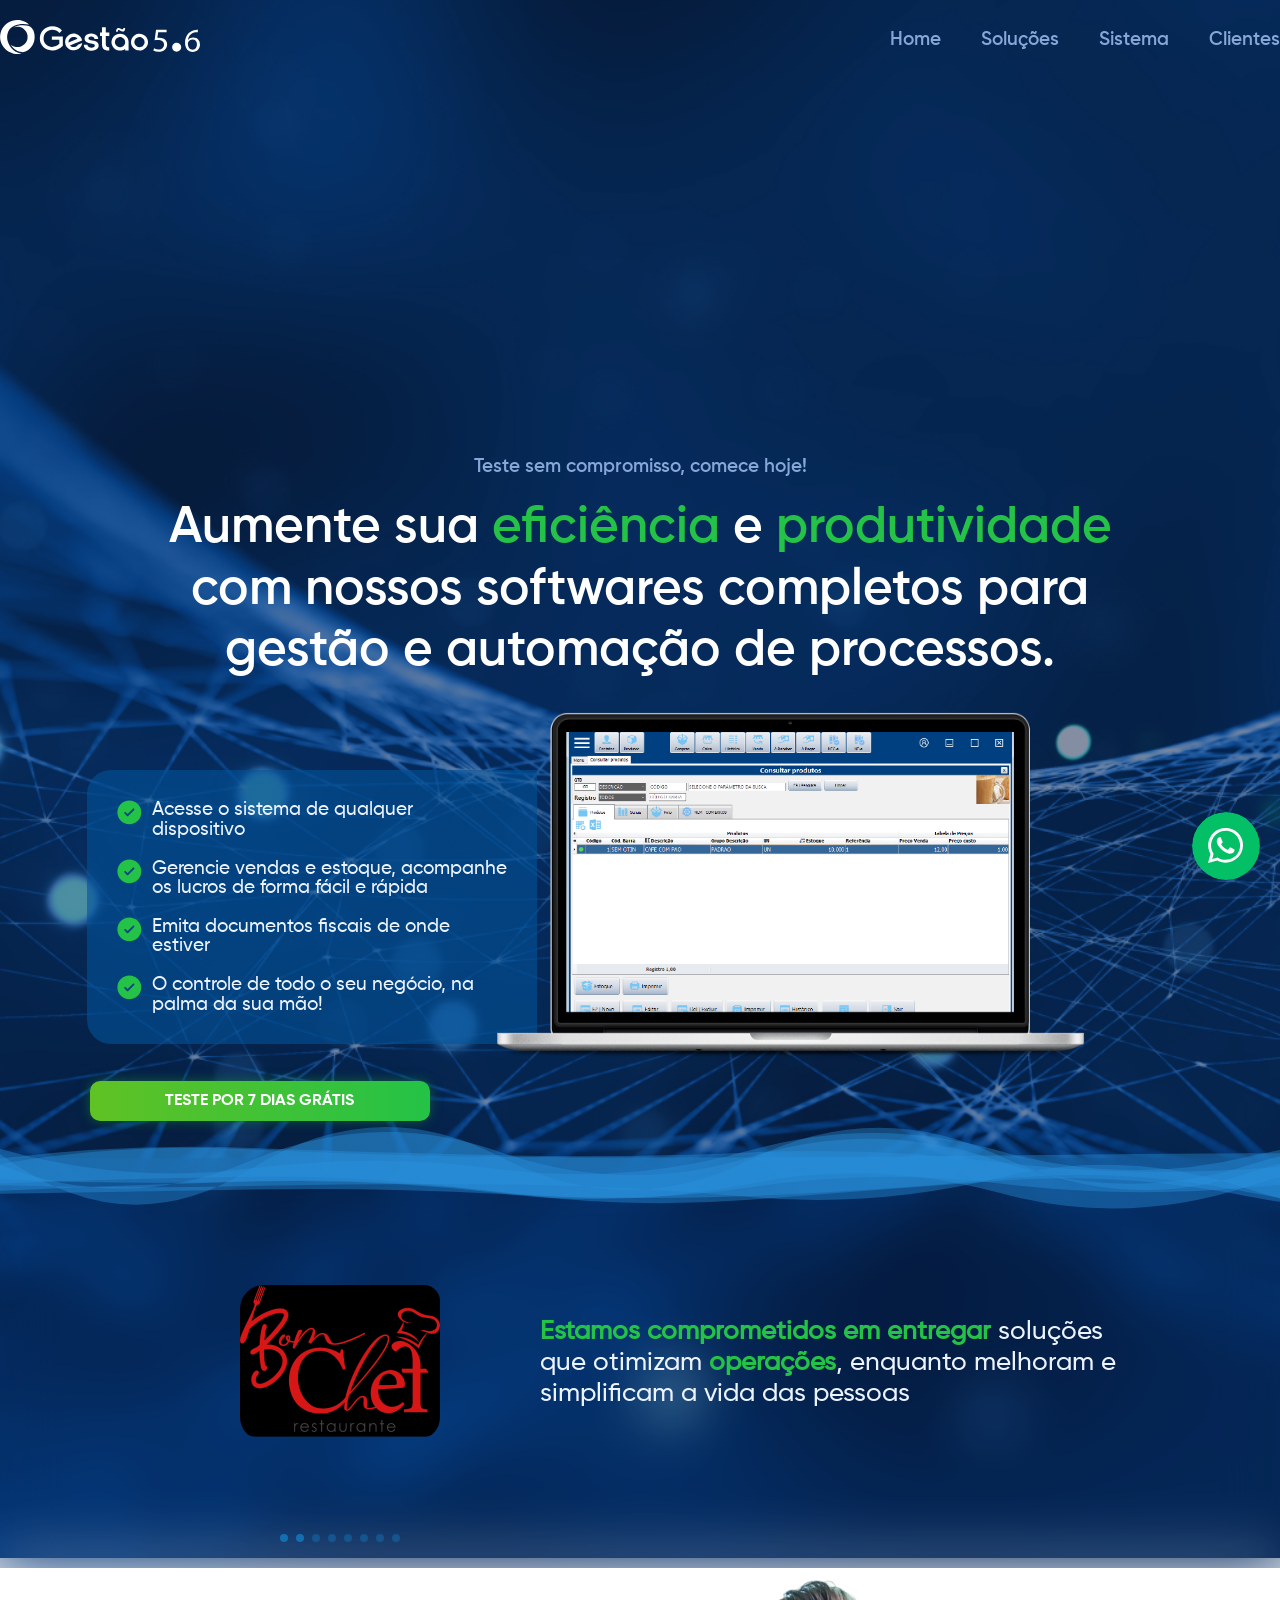
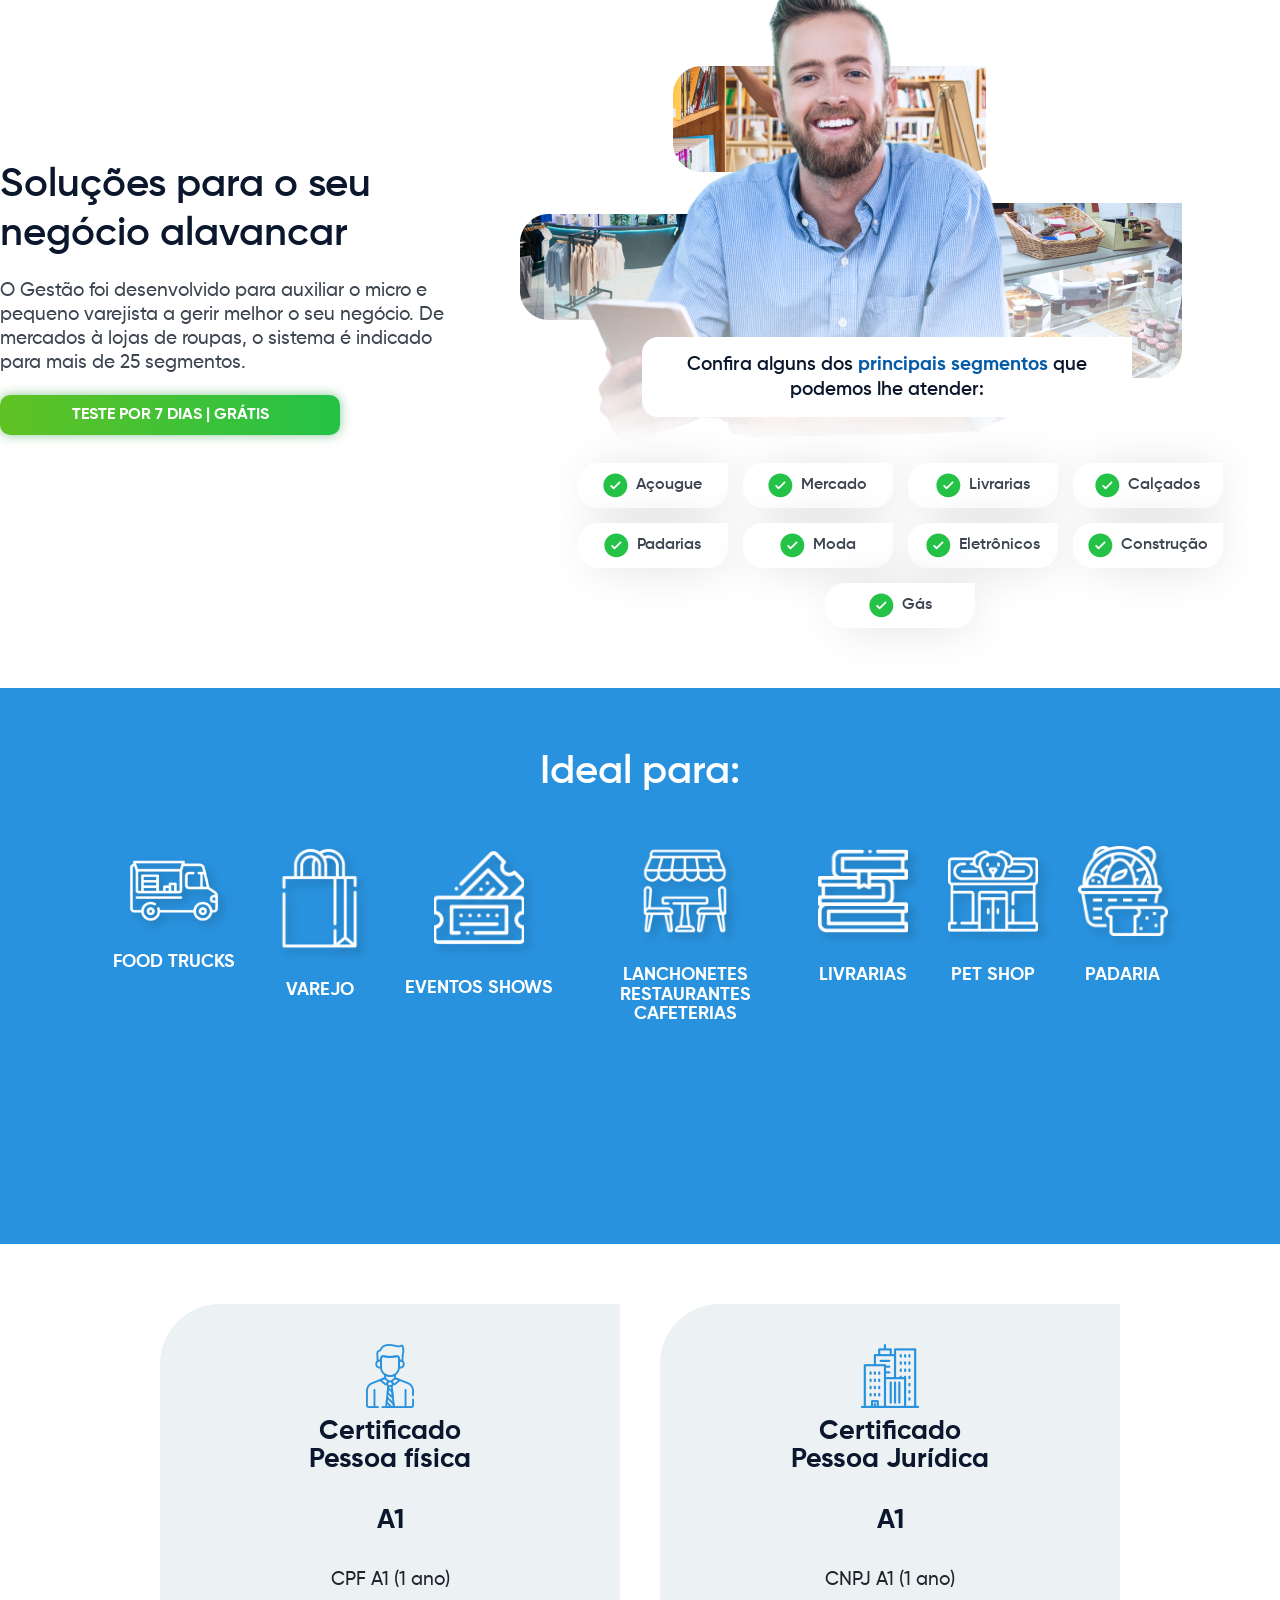
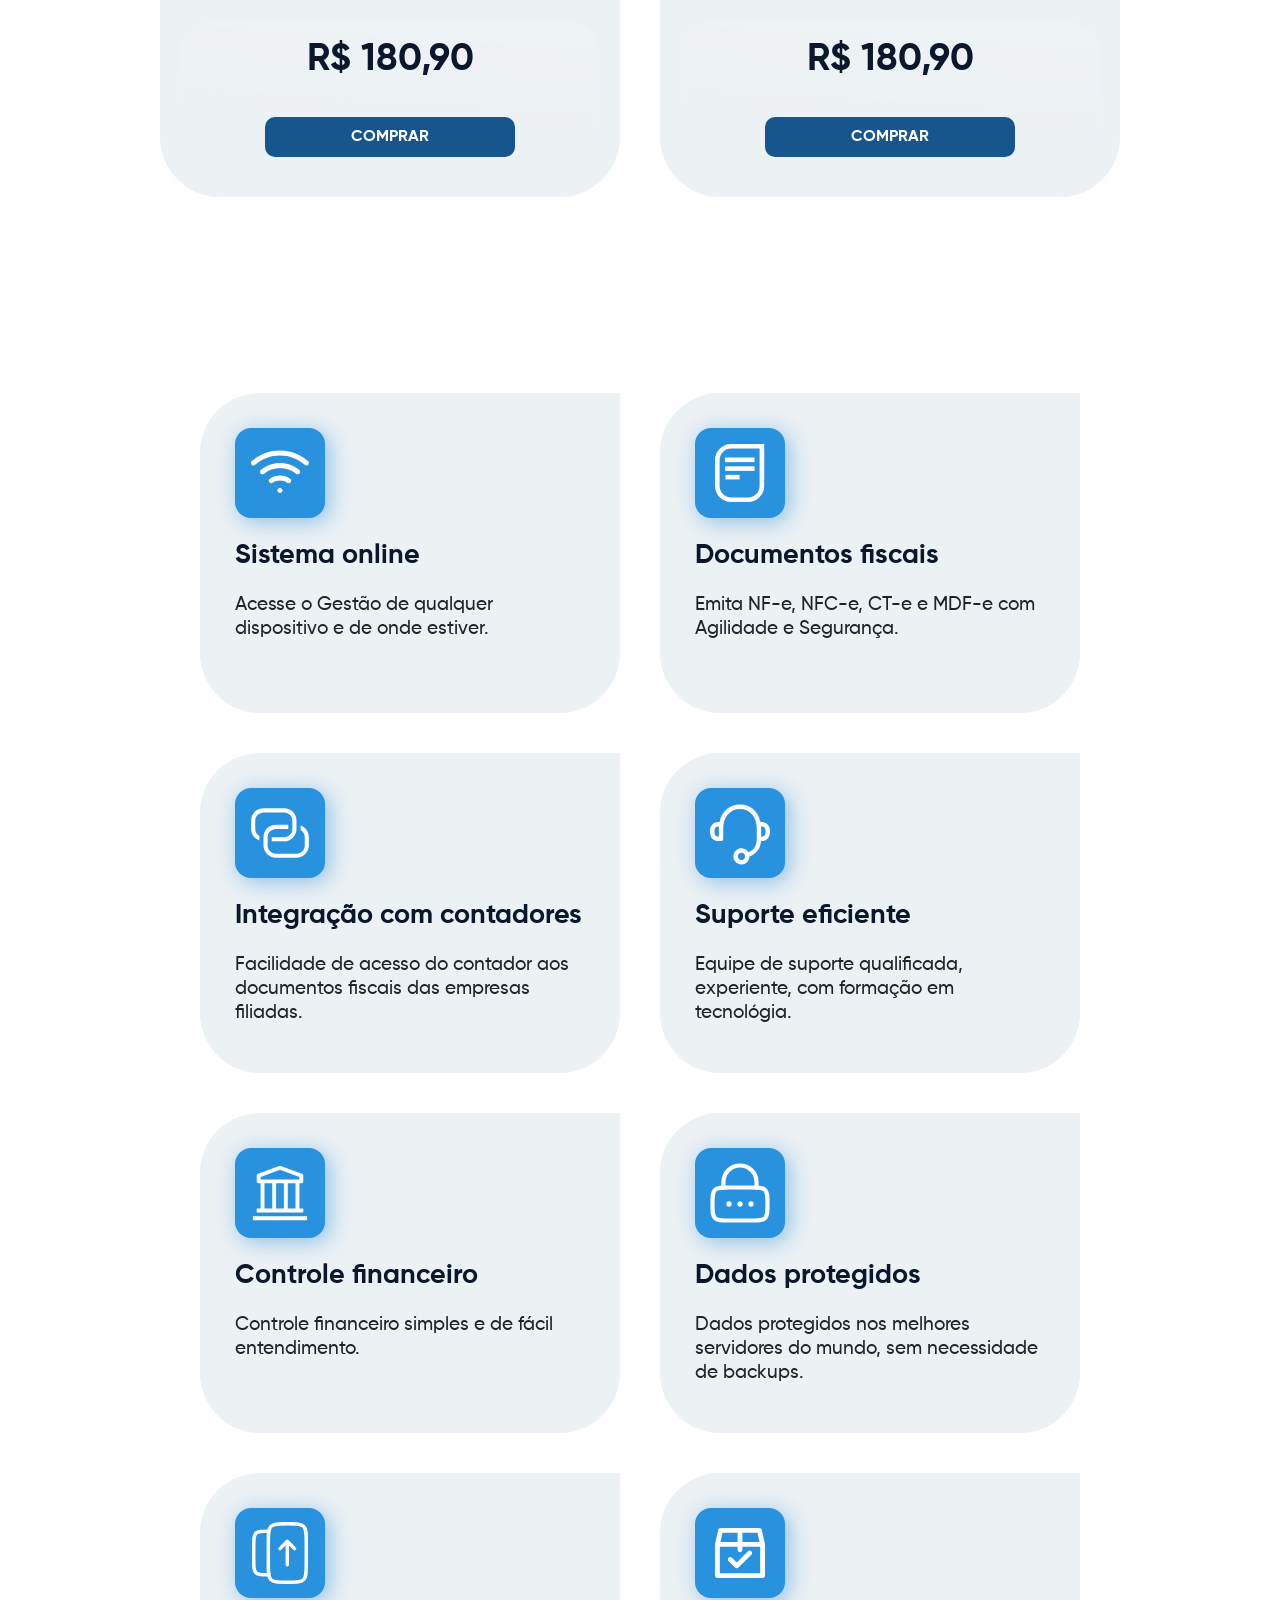
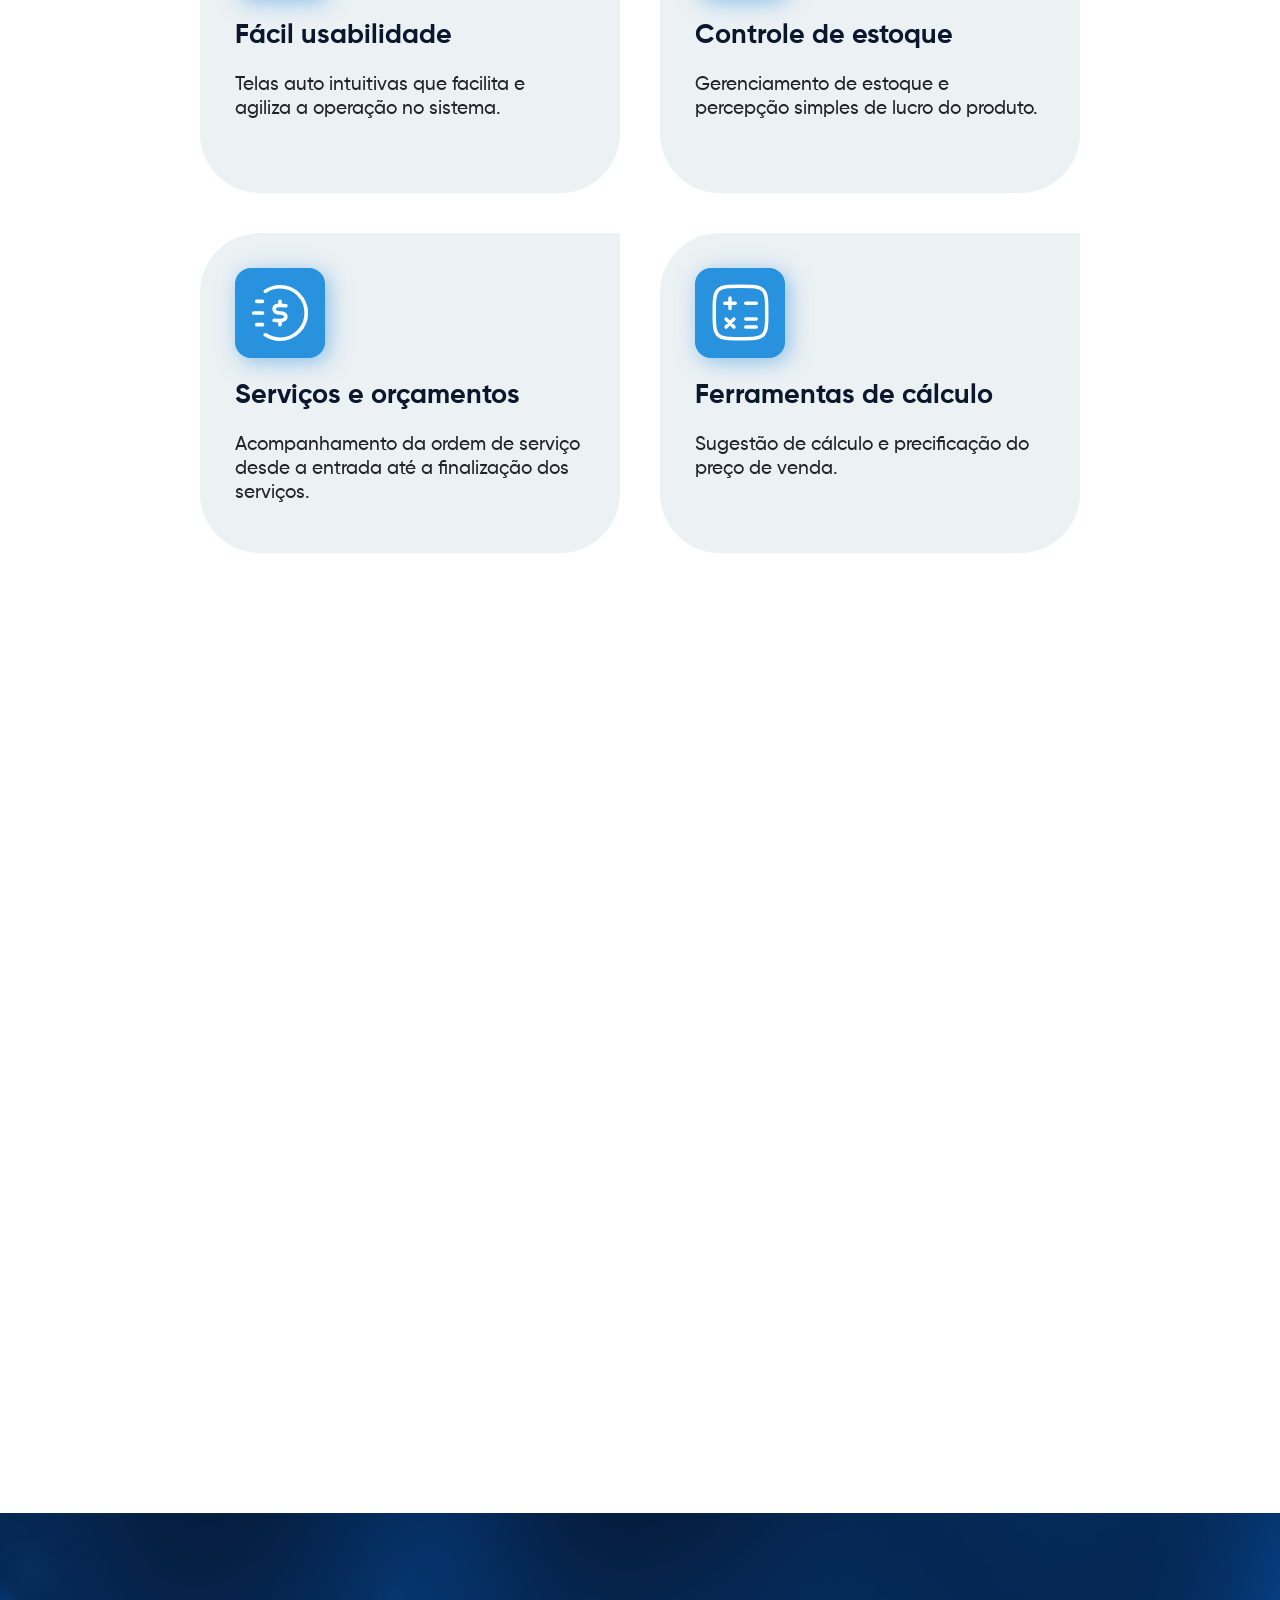
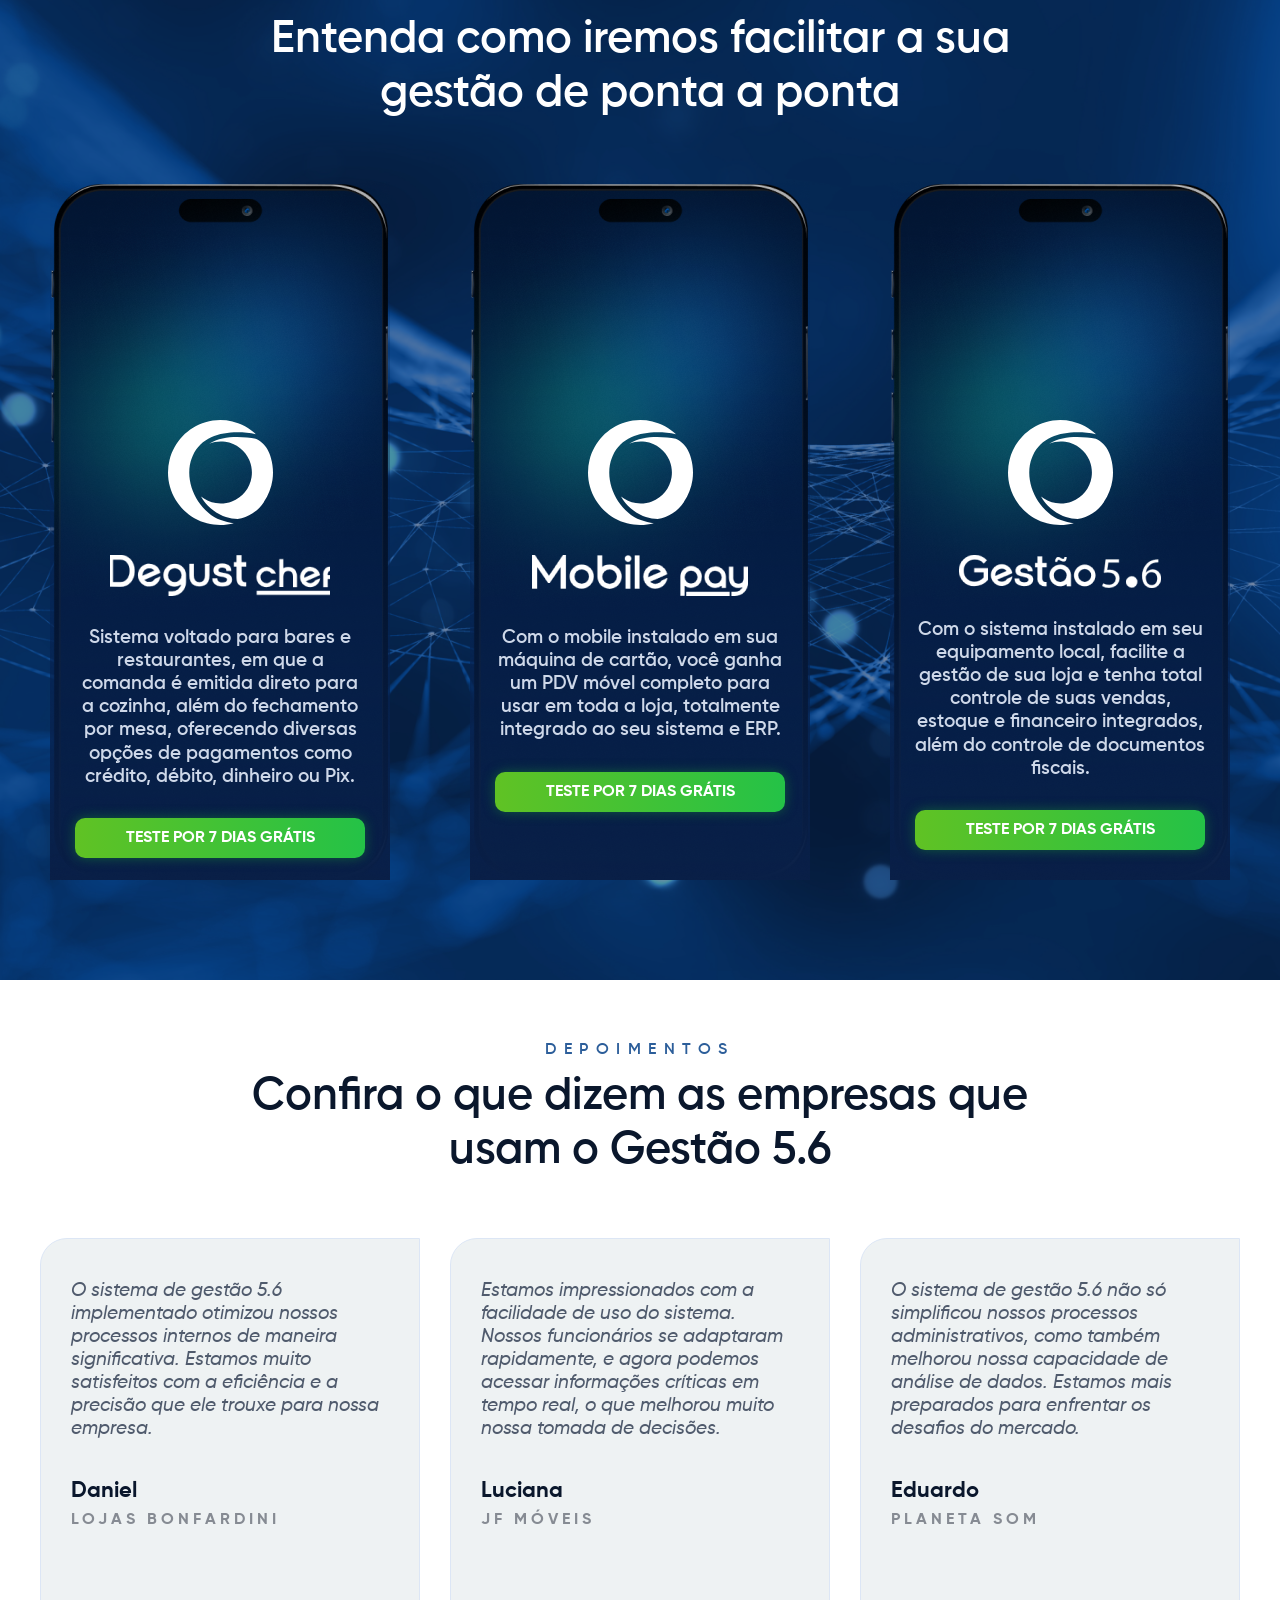
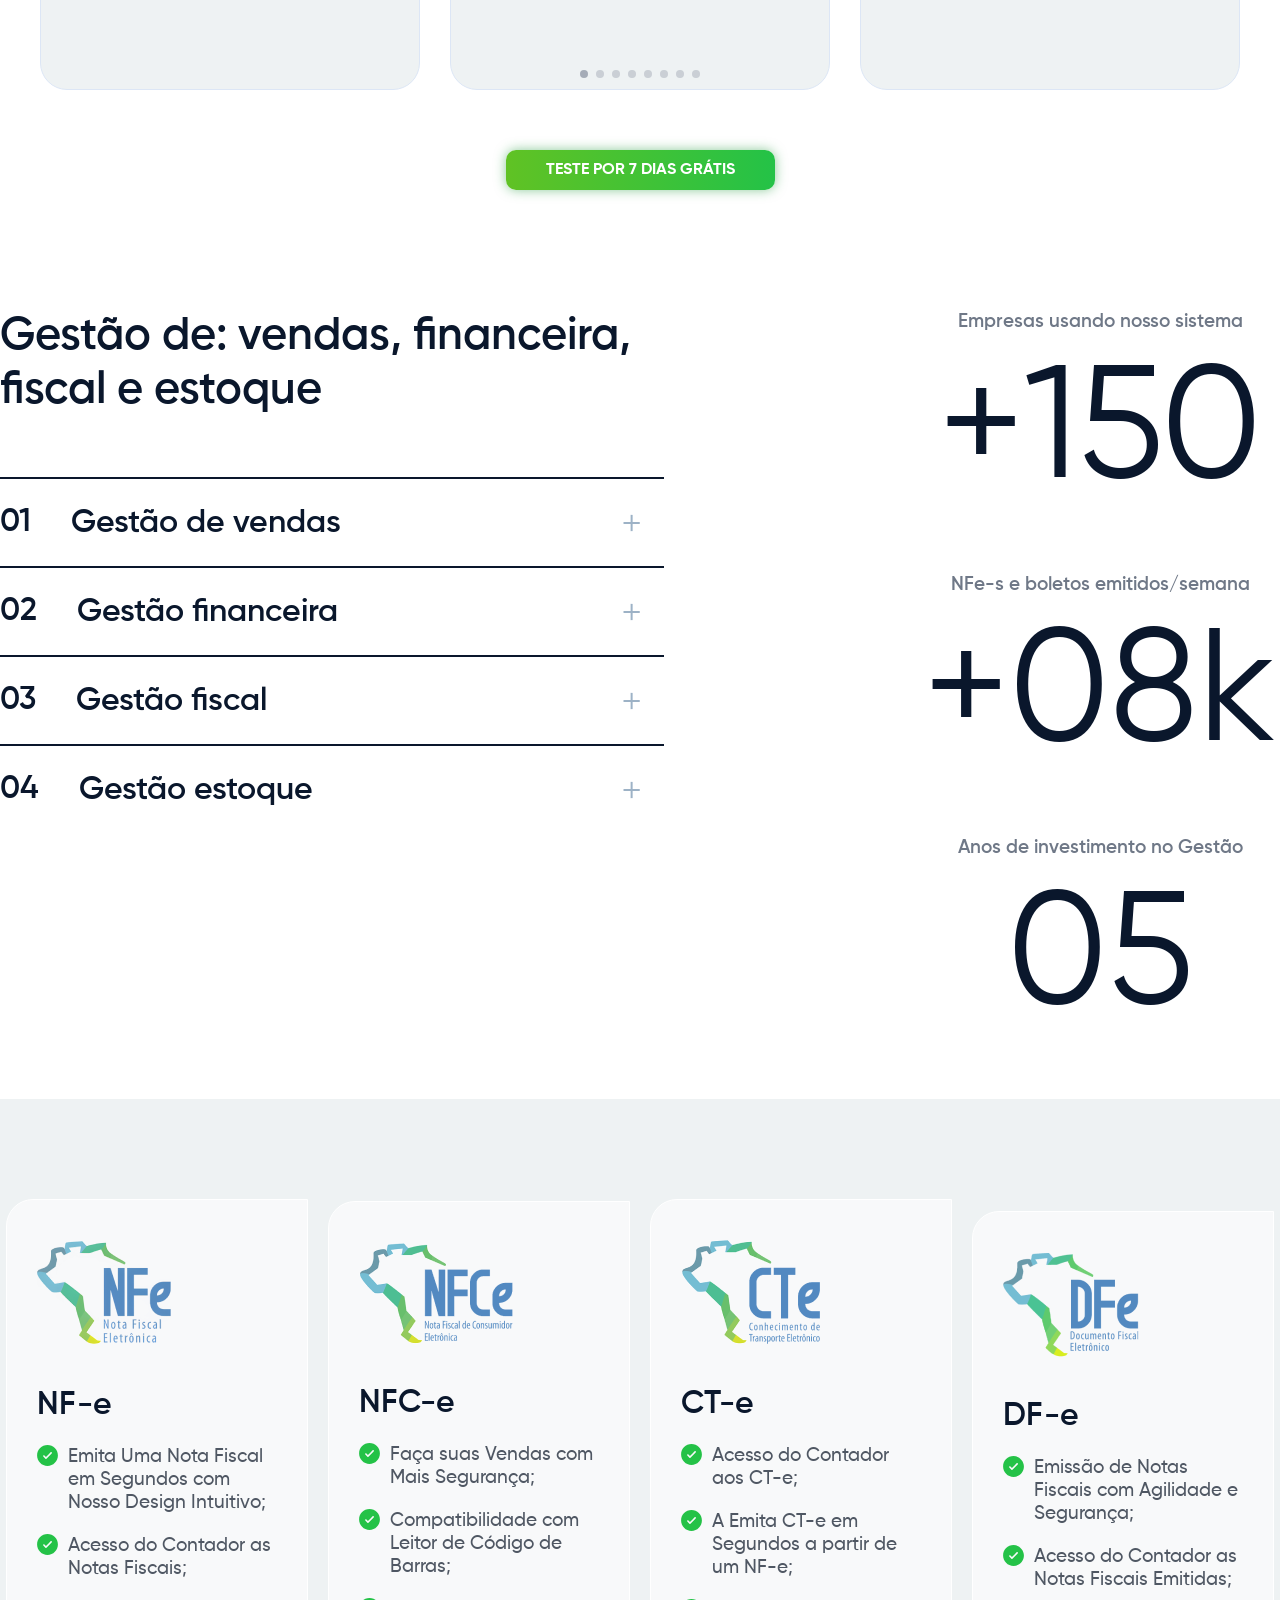
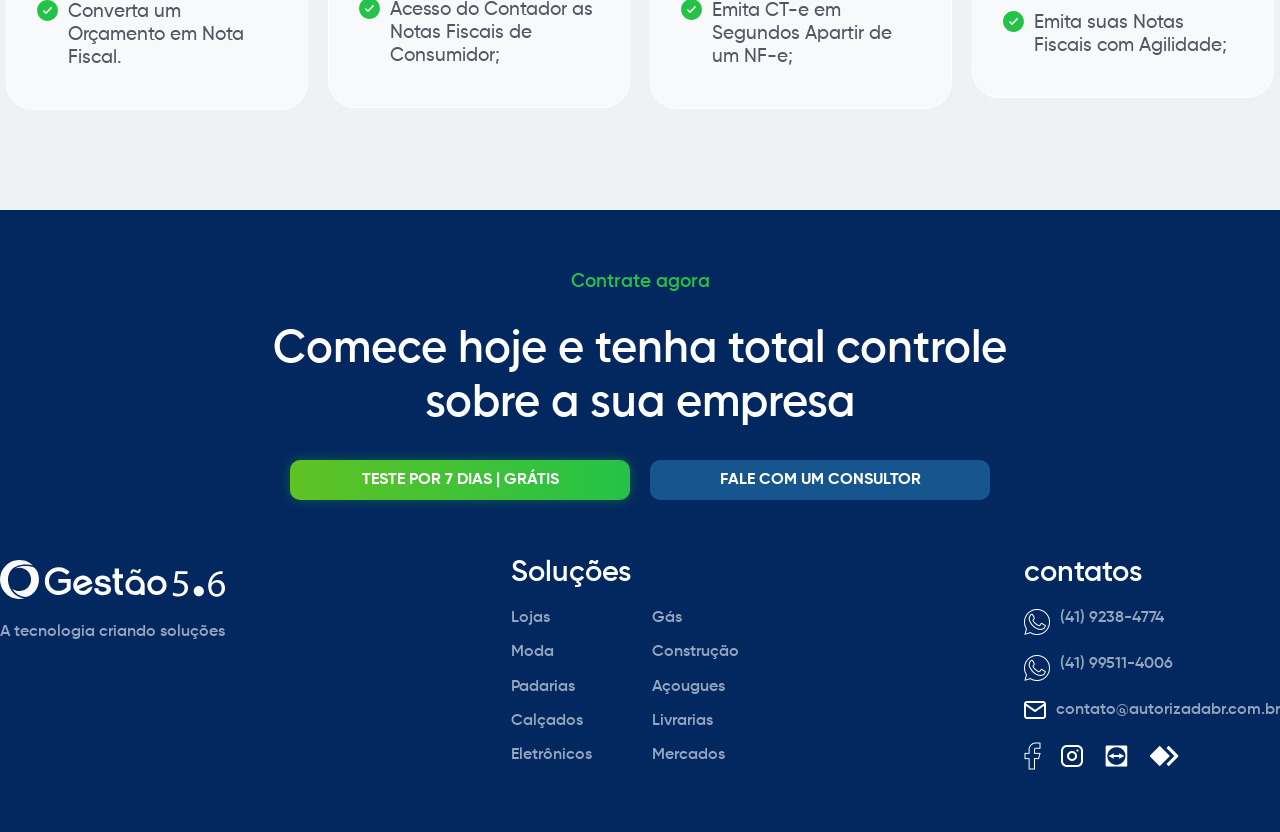
==== commit c67673c3: "add notebook" ====
--- a/index.html
+++ b/index.html
@@ -167,7 +167,7 @@
 
                         <div class="area_notebook">
 
-                            <img class="notebook" src="img/notebook.png" alt="" >
+                            <img class="notebook" src="img/notebook_1.png" alt="" >
         
                             <div class="slide-3 owl-carousel owl-theme">
         
--- a/css/style.css
+++ b/css/style.css
@@ -1 +1 @@
-*{font-family:"Gilroy";scroll-behavior:smooth}html{overflow-x:hidden !important;box-sizing:border-box}body{margin:0px;padding:0px;overflow-x:hidden}@font-face{font-family:"Gilroy-Regular";font-weight:400;src:local("Gilroy-Regular"),url("../fonts/Gilroy-Regular.ttf");font-display:swap}@font-face{font-family:"Gilroy-Medium";font-weight:500;src:local("Gilroy-Medium"),url("../fonts/Gilroy-Medium.ttf");font-display:swap}@font-face{font-family:"Gilroy-MediumItalic";font-weight:500;src:local("Gilroy-MediumItalic"),url("../fonts/Gilroy-MediumItalic.ttf");font-display:swap}@font-face{font-family:"Gilroy-SemiBold";font-weight:600;src:local("Gilroy-SemiBold"),url("../fonts/Gilroy-SemiBold.ttf");font-display:swap}@font-face{font-family:"Gilroy-Bold";font-weight:bold;src:local("Gilroy-Bold"),url("../fonts/Gilroy-Bold.ttf");font-display:swap}h1,h2,p{margin:0px}a{text-decoration:none;max-width:340px}[data-animation]{opacity:0;transition:all 200ms ease-in}[data-delay-1]{transition-delay:200ms}[data-delay-2]{transition-delay:300ms}[data-delay-3]{transition-delay:400ms}[data-delay-4]{transition-delay:500ms}[data-animation=down]{transform:translate3d(0, 20px, 0)}[data-animation=left]{transform:translate3d(-20px, 0, 0)}[data-animation=right]{transform:translate3d(20px, 0, 0)}[data-animation].animate{opacity:1;transform:translate3d(0px, 0px, 0px)}.animation{animation:pulsar 3s infinite}@keyframes pulsar{0%{transform:scale()}70%{transform:scale();box-shadow:0 0 0 15px rgba(69,152,27,0)}100%{transform:scale();box-shadow:0 0 0 0 rgba(69,152,27,0)}}.area_whatsapp{display:flex;position:fixed;bottom:20px;right:20px;z-index:2}.area_whatsapp a{height:68px}.area_whatsapp img{width:100%;max-width:68px;height:68px;transition:background,padding 400ms ease-in-out;box-shadow:0 0 0 0 #03bf65;border-radius:200px}.area_whatsapp img:hover{animation:pulsar}header{width:100%;position:relative;z-index:2}header .container_menu{display:flex;justify-content:center;width:100%}header .container_menu .container_menu_int{display:flex;justify-content:center;align-items:center;width:100%;max-width:1280px}header .container_menu .container_menu_int .area_menu{display:flex;align-items:center;justify-content:space-between;width:100%;padding:20px 0px 0px 0px}header .container_menu .container_menu_int .area_menu nav{width:100%;max-width:max-content}header .container_menu .container_menu_int .area_menu nav ul{display:flex;align-items:center;gap:40px;padding:0px;margin:0px;width:100%;max-width:max-content}header .container_menu .container_menu_int .area_menu nav ul li{list-style:none}header .container_menu .container_menu_int .area_menu nav ul li a{color:#86a7d8;font-size:1.2em;font-weight:600;line-height:normal;font-family:"Gilroy-SemiBold"}header .container_menu .container_menu_int .area_menu a .logo_desktop{width:100%;max-width:200px;height:auto}.menu_open{display:none}.close{display:none}.menu_mobile{display:none}@-webkit-keyframes pulse-verde{0%{transform:scale(1);box-shadow:0 0 0 0 #60c224,0 0 0 0 #24c247}70%{transform:scale(1.01);box-shadow:0 0 0 10px rgba(0,0,0,0),0 0 0 20px rgba(0,0,0,0)}100%{transform:scale(1);box-shadow:0 0 0 0 rgba(0,0,0,0),0 0 0 0 rgba(0,0,0,0)}}@-moz-keyframes pulse-verde{0%{transform:scale(1);box-shadow:0 0 0 0 #60c224,0 0 0 0 #24c247}70%{transform:scale(1.01);box-shadow:0 0 0 10px rgba(0,0,0,0),0 0 0 20px rgba(0,0,0,0)}100%{transform:scale(1);box-shadow:0 0 0 0 rgba(0,0,0,0),0 0 0 0 rgba(0,0,0,0)}}@-o-keyframes pulse-verde{0%{transform:scale(1);box-shadow:0 0 0 0 #60c224,0 0 0 0 #24c247}70%{transform:scale(1.01);box-shadow:0 0 0 10px rgba(0,0,0,0),0 0 0 20px rgba(0,0,0,0)}100%{transform:scale(1);box-shadow:0 0 0 0 rgba(0,0,0,0),0 0 0 0 rgba(0,0,0,0)}}@keyframes pulse-verde{0%{transform:scale(1);box-shadow:0 0 0 0 #60c224,0 0 0 0 #24c247}70%{transform:scale(1.01);box-shadow:0 0 0 10px rgba(0,0,0,0),0 0 0 20px rgba(0,0,0,0)}100%{transform:scale(1);box-shadow:0 0 0 0 rgba(0,0,0,0),0 0 0 0 rgba(0,0,0,0)}}@-webkit-keyframes pulse-azul{0%{transform:scale(1);box-shadow:0 0 0 0 #16558e,0 0 0 0 #16558e}70%{transform:scale(1.01);box-shadow:0 0 0 10px rgba(0,0,0,0),0 0 0 20px rgba(0,0,0,0)}100%{transform:scale(1);box-shadow:0 0 0 0 rgba(0,0,0,0),0 0 0 0 rgba(0,0,0,0)}}@-moz-keyframes pulse-azul{0%{transform:scale(1);box-shadow:0 0 0 0 #16558e,0 0 0 0 #16558e}70%{transform:scale(1.01);box-shadow:0 0 0 10px rgba(0,0,0,0),0 0 0 20px rgba(0,0,0,0)}100%{transform:scale(1);box-shadow:0 0 0 0 rgba(0,0,0,0),0 0 0 0 rgba(0,0,0,0)}}@-o-keyframes pulse-azul{0%{transform:scale(1);box-shadow:0 0 0 0 #16558e,0 0 0 0 #16558e}70%{transform:scale(1.01);box-shadow:0 0 0 10px rgba(0,0,0,0),0 0 0 20px rgba(0,0,0,0)}100%{transform:scale(1);box-shadow:0 0 0 0 rgba(0,0,0,0),0 0 0 0 rgba(0,0,0,0)}}@keyframes pulse-azul{0%{transform:scale(1);box-shadow:0 0 0 0 #16558e,0 0 0 0 #16558e}70%{transform:scale(1.01);box-shadow:0 0 0 10px rgba(0,0,0,0),0 0 0 20px rgba(0,0,0,0)}100%{transform:scale(1);box-shadow:0 0 0 0 rgba(0,0,0,0),0 0 0 0 rgba(0,0,0,0)}}footer .container_footer .container_footer_int .area_footer_1 .area_contrate .area_btn_contrate .btn_principal,.container_depoimentos .container_depoimentos_int .area_depoimentos .btn_principal,#container_5 .container_5 .container_5_int .area_container_5 .area_info_gestao .info_gestao .info_gestao_int .info_gestao_int_2 .btn_principal,.container_3 .container_3_int .area_container_3 .area_text_container_3 .btn_principal,#container_1 .container_1 .container_1_int .area_container_1 .area_notebook_container_1 a .btn_principal.float{display:flex;justify-content:center;align-items:center;background:linear-gradient(90deg, #60C224 0%, #24C247 100%);box-shadow:0px 0px 12.2px rgba(24,150,52,.5);border-radius:10px;-webkit-animation:pulse-verde 2s infinite;-moz-animation:pulse-verde 2s infinite;-o-animation:pulse-verde 2s infinite;animation:pulse-verde 2s infinite}footer .container_footer .container_footer_int .area_footer_1 .area_contrate .area_btn_contrate .btn_principal.color,.container_card .container_card_int .area_card .card_certificado .card_certificado_int .area_btn_payment a .btn_principal.color{display:flex;justify-content:center;align-items:center;border-radius:10px;box-shadow:none;-webkit-animation:pulse-azul 2s infinite;-moz-animation:pulse-azul 2s infinite;-o-animation:pulse-azul 2s infinite;animation:pulse-azul 2s infinite}#container_1{display:flex;justify-content:center;width:100%;background-color:#0a1f47;margin-top:-60px;position:relative}#container_1 .container_1{background-image:url(../img/abstract-background.png);width:100%;background-position:center;background-size:cover;height:1440px;padding:60px 0px 60px 0px;display:flex;justify-content:center}#container_1 .container_1 .container_1_int{display:flex;justify-content:center;align-items:center;width:100%;max-width:1280px}#container_1 .container_1 .container_1_int .area_container_1{display:flex;justify-content:center;align-items:center;flex-direction:column;gap:30px;width:100%}#container_1 .container_1 .container_1_int .area_container_1 .area_titles_container_1{display:flex;align-items:center;justify-content:center;flex-direction:column;gap:20px;max-width:1000px}#container_1 .container_1 .container_1_int .area_container_1 .area_titles_container_1 .info_container_1 p{font-family:"Gilroy-SemiBold";font-size:1.2em;line-height:120%;text-align:center;color:#86a7d8;font-weight:600}#container_1 .container_1 .container_1_int .area_container_1 .area_titles_container_1 .title_container_1 h1{font-family:"Gilroy-SemiBold";font-size:3.2em;line-height:120%;text-align:center;color:#fff;font-weight:600}#container_1 .container_1 .container_1_int .area_container_1 .area_titles_container_1 .title_container_1 h1 b{font-family:"Gilroy-SemiBold";color:#24c247}#container_1 .container_1 .container_1_int .area_container_1 .area_notebook_container_1{display:flex;justify-content:center;align-items:center;width:100%;position:relative}#container_1 .container_1 .container_1_int .area_container_1 .area_notebook_container_1 .area_text_container_1{width:100%;max-width:450px;background:rgba(3,82,154,.6);border-radius:24px 0px 0px 24px;margin-left:-60px}#container_1 .container_1 .container_1_int .area_container_1 .area_notebook_container_1 .area_text_container_1 .area_text_container_1_int{display:flex;flex-direction:column;gap:20px;padding:30px}#container_1 .container_1 .container_1_int .area_container_1 .area_notebook_container_1 .area_text_container_1 .area_text_container_1_int .area_info_container_1{display:flex;align-items:flex-start;gap:10px}#container_1 .container_1 .container_1_int .area_container_1 .area_notebook_container_1 .area_text_container_1 .area_text_container_1_int .area_info_container_1 .info_sistema span{font-family:"Gilroy-Medium";font-weight:500;font-size:1.2em;line-height:100%;color:#ebf3ff}#container_1 .container_1 .container_1_int .area_container_1 .area_notebook_container_1 .area_notebook{display:flex;justify-content:center;margin-bottom:40px;position:relative}#container_1 .container_1 .container_1_int .area_container_1 .area_notebook_container_1 .area_notebook img{width:100%;max-width:max-content}#container_1 .container_1 .container_1_int .area_container_1 .area_notebook_container_1 .slide-3{position:absolute;left:5%;top:20px;z-index:0}#container_1 .container_1 .container_1_int .area_container_1 .area_notebook_container_1 .slide-3 .item{height:370px}#container_1 .container_1 .container_1_int .area_container_1 .area_notebook_container_1 .slide-3 .item img{max-width:75%;width:100%;position:absolute;height:280px;object-fit:cover}#container_1 .container_1 .container_1_int .area_container_1 .area_notebook_container_1 .slide-3 .owl-dots{display:none;align-items:center;margin-top:10px;position:absolute;bottom:-40px;left:32%;gap:10px}#container_1 .container_1 .container_1_int .area_container_1 .area_notebook_container_1 .slide-3 .owl-dots .active span{width:18px;height:18px;background:linear-gradient(69.12deg, #F49D22 0%, #FFFFFF 423.33%) !important;box-shadow:-3px 1px 5px rgba(0,0,0,.25) !important;margin:0px !important}#container_1 .container_1 .container_1_int .area_container_1 .area_notebook_container_1 .slide-3 .owl-dots span{width:12px;height:12px;background:linear-gradient(90deg, #F49D22 -68.42%, rgba(255, 255, 255, 0.31) 126.32%) !important;box-shadow:-3px 1px 5px rgba(0,0,0,.25) !important;margin:0px !important}#container_1 .container_1 .container_1_int .area_container_1 .area_notebook_container_1 .item.mockup{display:flex;max-width:460px;width:100%}#container_1 .container_1 .container_1_int .area_container_1 .area_notebook_container_1 .notebook{max-width:max-content;width:inherit;height:auto;margin-left:-90px}#container_1 .container_1 .container_1_int .area_container_1 .area_notebook_container_1 a{position:absolute;left:35%;bottom:0%;width:100%;max-width:340px}#container_1 .container_1 .container_1_int .area_container_1 .area_notebook_container_1 a .btn_principal.float{width:100%;max-width:340px;padding:10px 0px}#container_1 .container_1 .container_1_int .area_container_1 .area_notebook_container_1 a .btn_principal.float h2{font-family:"Gilroy-Bold";font-weight:700;font-size:1em;text-transform:uppercase;color:#fff}.area_banner_forma{position:absolute;width:100%;bottom:21%;left:0px}.container_2{display:flex;justify-content:center;width:100%;background:rgba(3,43,104,.2);backdrop-filter:blur(27.65px);height:330px;margin-top:-400px;padding:40px 0px 40px 0px}.container_2 .container_2_int{display:flex;align-items:center;justify-content:center;width:100%;max-width:1280px}.container_2 .container_2_int .area_texto{max-width:600px}.container_2 .container_2_int .area_texto p{font-family:"Gilroy-Medium";font-weight:500;font-size:1.6em;line-height:120%;color:#ebf3ff}.container_2 .container_2_int .area_texto p b{color:#24c247;font-family:"Gilroy-Medium";font-weight:bold}.container_2 .container_2_int .area_container_2{display:flex;justify-content:center;align-items:center;width:100%;flex:2;max-width:400px}.container_2 .container_2_int .area_container_2 .swiper_1{width:100%;max-width:300px;overflow-y:visible}.container_2 .container_2_int .area_container_2 .swiper_1 .swiper-pagination{bottom:-40px}.container_2 .container_2_int .area_container_2 .swiper_1 .swiper-pagination .swiper-pagination-bullet{background-color:#136fb1 !important}.container_2 .container_2_int .area_container_2 .swiper_1 .swiper-wrapper .swiper-slide{display:flex !important;justify-content:center;align-items:center;height:auto}.container_2 .container_2_int .area_container_2 .swiper_1 .swiper-wrapper .swiper-slide .box_container_2{width:100%;max-width:200px;border-radius:16px;overflow:hidden;border-radius:24px 0px 24px 24px}.container_2 .container_2_int .area_container_2 .swiper_1 .swiper-wrapper .swiper-slide .box_container_2 .logo_slide{width:100%;border-radius:16px;object-fit:cover}.container_3{display:flex;justify-content:center;width:100%}.container_3 .container_3_int{display:flex;justify-content:center;align-items:center;max-width:1280px;width:100%}.container_3 .container_3_int .area_container_3{display:flex;justify-content:center;align-items:center;gap:60px;width:100%}.container_3 .container_3_int .area_container_3 .area_text_container_3{display:flex;gap:20px;flex-direction:column;max-width:460px;width:100%}.container_3 .container_3_int .area_container_3 .area_text_container_3 .title_container_3 h2{font-family:"Gilroy-SemiBold";font-weight:600;font-size:2.5em;color:#0a172c}.container_3 .container_3_int .area_container_3 .area_text_container_3 .sub_title_container_3 p{font-family:"Gilroy-Medium";font-weight:400;font-size:1.2em;line-height:24px;color:#3d4550}.container_3 .container_3_int .area_container_3 .area_text_container_3 .btn_principal{width:100%;max-width:340px;padding:10px 0px}.container_3 .container_3_int .area_container_3 .area_text_container_3 .btn_principal h2{font-family:"Gilroy-Bold";font-weight:700;font-size:1em;text-transform:uppercase;color:#fff}.container_3 .container_3_int .area_container_3 .area_bg_segmentos{position:relative}.container_3 .container_3_int .area_container_3 .area_bg_segmentos .bg_segmentos{max-width:max-content;width:100%;height:auto}.container_3 .container_3_int .area_container_3 .area_bg_segmentos .box_bg_segmentos{position:absolute;max-width:490px;width:100%;height:80px;bottom:32%;left:16%;background:#fff;border-radius:16px 0px 16px 16px}.container_3 .container_3_int .area_container_3 .area_bg_segmentos .box_bg_segmentos .box_bg_segmentos_int{display:flex;justify-content:center;align-items:center;height:100%;padding:0px 20px}.container_3 .container_3_int .area_container_3 .area_bg_segmentos .box_bg_segmentos .box_bg_segmentos_int .info_segmentos p{font-family:"Gilroy-SemiBold";font-weight:600;font-size:1.2em;line-height:25px;text-align:center;color:#0a172c}.container_3 .container_3_int .area_container_3 .area_bg_segmentos .box_bg_segmentos .box_bg_segmentos_int .info_segmentos p b{font-family:"Gilroy-Bold";color:#065ba9;font-weight:bold}.container_3 .container_3_int .area_container_3 .area_bg_segmentos .area_principais_segmentos{display:flex;justify-content:center;align-items:center;flex-wrap:wrap;gap:15px;width:100%}.container_3 .container_3_int .area_container_3 .area_bg_segmentos .area_principais_segmentos .principais_segmentos{width:150px;padding:10px 0px;background:#fff;border-radius:20px 0px 20px 20px;box-shadow:5px 2px 50px -10px rgba(0,0,0,.2)}.container_3 .container_3_int .area_container_3 .area_bg_segmentos .area_principais_segmentos .principais_segmentos .principais_segmentos_int{display:flex;justify-content:center;align-items:center;gap:8px}.container_3 .container_3_int .area_container_3 .area_bg_segmentos .area_principais_segmentos .principais_segmentos .principais_segmentos_int .info_segmento_principal p{font-family:"Gilroy-SemiBold";font-weight:600;font-size:1em;line-height:120%;color:#3d4550}.container_icons{display:flex;justify-content:center;width:100%;padding:60px 0px 60px 0px;background-color:#2992de;margin:60px 0px 60px 0px;flex-direction:column;gap:40px;align-items:center}.container_icons .info_display{display:flex;flex-direction:column;gap:40px;background:#ecf1f4;border-radius:60px 0px 60px 60px;padding:60px 30px 60px 30px}.container_icons .info_display .title_display{font-family:"Gilroy-SemiBold";font-weight:600;font-size:2.5em;line-height:120%;text-align:center;color:#0a172c;margin:0px}.container_icons .info_display .sub_title_display{font-family:"Gilroy-Medium";font-weight:500;font-size:1.2em;line-height:24px;color:#0a172c}.container_icons .container_icons_int{display:flex;justify-content:center;align-items:center;flex-direction:column;gap:50px;width:100%;max-width:1200px}.container_icons .container_icons_int .title_icon_area h2{font-family:"Gilroy-SemiBold";font-weight:600;font-size:2.5em;line-height:120%;text-align:center;color:#fff}.container_icons .container_icons_int .area_icons{display:flex;justify-content:center;max-width:max-content;gap:40px;flex-wrap:wrap}.container_icons .container_icons_int .area_icons .icons{display:flex;align-items:center;flex-direction:column;justify-content:flex-start;gap:30px;max-width:185px;cursor:pointer;transition:transform .3s ease-in-out}.container_icons .container_icons_int .area_icons .icons img{max-width:90px;width:100%;filter:drop-shadow(5px 5px 4px rgba(0, 0, 0, 0.2))}.container_icons .container_icons_int .area_icons .icons .title_icon h2{font-family:"Gilroy-Bold";font-weight:bold;font-size:1.1em;line-height:110%;color:#fff;text-align:center;text-transform:uppercase}.container_icons .container_icons_int .area_icons .icons:hover{transform:scale3d(1.1, 1.1, 1.1)}.container_icons .container_icons_int .area_icons .icons.selected{transform:scale3d(1.1, 1.1, 1.1)}.container_card{display:flex;justify-content:center;width:100%;padding:0px 0px 60px 0px}.container_card .container_card_int{display:flex;align-items:center;justify-content:center;width:100%;max-width:1280px}.container_card .container_card_int .area_card{display:flex;align-items:center;justify-content:center;gap:40px;width:100%}.container_card .container_card_int .area_card .card_certificado{display:flex;max-width:420px;width:100%;background:#ecf1f4;padding:40px 20px 40px 20px;border-radius:60px 0px 60px 60px}.container_card .container_card_int .area_card .card_certificado .card_certificado_int{display:flex;flex-direction:column;gap:30px;align-items:center;justify-content:center;width:100%}.container_card .container_card_int .area_card .card_certificado .card_certificado_int .area_img_certificado{display:flex;gap:10px;align-items:center;flex-direction:column}.container_card .container_card_int .area_card .card_certificado .card_certificado_int .area_img_certificado .title_card_certificado h2{font-family:"Gilroy-Bold";font-weight:bold;font-size:1.7em;line-height:100%;color:#0a172c;text-align:center}.container_card .container_card_int .area_card .card_certificado .card_certificado_int .title_card_certificado h2{font-family:"Gilroy-Bold";font-weight:bold;font-size:1.7em;line-height:35px;color:#0a172c;text-align:center}.container_card .container_card_int .area_card .card_certificado .card_certificado_int .sub_title_card_certificado p{font-family:"Gilroy-Medium";font-weight:500;font-size:1.2em;line-height:24px;color:#20242a}.container_card .container_card_int .area_card .card_certificado .card_certificado_int .area_preco{display:flex;flex-direction:column;align-items:center;gap:40px;background:linear-gradient(183.55deg, rgba(255, 255, 255, 0.15) 10.07%, rgba(255, 255, 255, 0) 97.08%);backdrop-filter:blur(2px);border-radius:30px;width:100%;padding:20px 0px 0px 0px}.container_card .container_card_int .area_card .card_certificado .card_certificado_int .area_preco .title_preco_card h2{font-family:"Gilroy-Bold";font-weight:bold;font-size:2.4em;line-height:35px;color:#0a172c}.container_card .container_card_int .area_card .card_certificado .card_certificado_int .area_btn_payment{display:flex;justify-content:center;align-items:center;width:100%}.container_card .container_card_int .area_card .card_certificado .card_certificado_int .area_btn_payment a{width:100%;max-width:250px}.container_card .container_card_int .area_card .card_certificado .card_certificado_int .area_btn_payment a .btn_principal.color{width:100%;max-width:250px;padding:10px 0px;background:#16558e}.container_card .container_card_int .area_card .card_certificado .card_certificado_int .area_btn_payment a .btn_principal.color h2{font-family:"Gilroy-Bold";font-weight:700;font-size:1em;text-transform:uppercase;color:#fff}.container_card .container_card_int .area_card .card_certificado .card_certificado_int .area_btn_payment a .btn_principal.color img{max-width:25px;width:100%}.container_card .container_card_int .area_card .card_certificado .card_certificado_int .area_btn_payment a .btn_principal:hover{transform:scale3d(1.08, 1.08, 1.08)}.container_4{display:flex;justify-content:center;width:100%;padding:0px 0px 60px 0px}.container_4 .container_4_int{display:flex;justify-content:center;align-items:center;width:100%;max-width:1360px}.container_4 .container_4_int .area_container_4{display:flex;align-items:center;flex-direction:column;gap:40px;width:100%}.container_4 .container_4_int .area_container_4 .title_container_4{max-width:740px}.container_4 .container_4_int .area_container_4 .title_container_4 h2{font-family:"Gilroy-SemiBold";font-weight:600;font-size:2.5em;line-height:120%;text-align:center;color:#0a172c}.container_4 .container_4_int .area_container_4 .area_box_container_4{display:flex;justify-content:center;align-items:center;flex-wrap:wrap;width:100%;gap:40px}.container_4 .container_4_int .area_container_4 .area_box_container_4 .box_container_4{display:flex;height:320px;max-width:420px;width:100%;background:#ecf1f4;border-radius:60px 0px 60px 60px}.container_4 .container_4_int .area_container_4 .area_box_container_4 .box_container_4 .box_container_4_int{display:flex;flex-direction:column;gap:20px;padding:35px}.container_4 .container_4_int .area_container_4 .area_box_container_4 .box_container_4 .box_container_4_int .card_icon{display:flex;justify-content:center;align-items:center;width:90px;height:90px;background:#2992de;box-shadow:4px 4px 21.6px rgba(41,146,222,.5);border-radius:16px}.container_4 .container_4_int .area_container_4 .area_box_container_4 .box_container_4 .box_container_4_int .title_box_container_4 h2{font-family:"Gilroy-Bold";font-weight:bold;font-size:1.7em;line-height:35px;color:#0a172c}.container_4 .container_4_int .area_container_4 .area_box_container_4 .box_container_4 .box_container_4_int .sub_title_box_container_4 p{font-family:"Gilroy-Medium";font-weight:500;font-size:1.2em;line-height:24px;color:#20242a}#videos .container_videos{display:flex;justify-content:center;width:100%;padding:0px 0px 60px 0px}#videos .container_videos .container_videos_int{display:flex;justify-content:center;align-items:center;width:100%;max-width:1280px}#videos .container_videos .container_videos_int .area_videos{display:flex;justify-content:center;align-items:center;gap:40px;flex-wrap:wrap;width:100%}#container_5{display:flex;justify-content:center;width:100%;background-color:#0a1f47}#container_5 .container_5{background-image:url(../img/abstract-background.png);width:100%;background-position:center;background-size:cover;padding:100px 0px 100px 0px;display:flex;justify-content:center}#container_5 .container_5 .container_5_int{display:flex;justify-content:center;align-items:center;width:100%;max-width:1280px}#container_5 .container_5 .container_5_int .area_container_5{display:flex;flex-direction:column;align-items:center;width:100%;gap:60px}#container_5 .container_5 .container_5_int .area_container_5 .title_container_5{max-width:745px}#container_5 .container_5 .container_5_int .area_container_5 .title_container_5 h2{font-family:"Gilroy-SemiBold";font-weight:600;font-size:2.8em;line-height:120%;text-align:center;color:#fff}#container_5 .container_5 .container_5_int .area_container_5 .area_info_gestao{display:flex;justify-content:center;align-items:center;gap:80px;width:100%;flex-wrap:wrap}#container_5 .container_5 .container_5_int .area_container_5 .area_info_gestao .info_gestao{background-image:url(../img/celular_bg.png);max-width:340px;width:100%;height:700px;background-repeat:no-repeat;background-size:cover}#container_5 .container_5 .container_5_int .area_container_5 .area_info_gestao .info_gestao .info_gestao_int{display:flex;flex-direction:column;justify-content:flex-end;align-items:center;height:100%;gap:30px;padding:0px 25px}#container_5 .container_5 .container_5_int .area_container_5 .area_info_gestao .info_gestao .info_gestao_int .info_gestao_int_2{display:flex;flex-direction:column;gap:30px;align-items:center;justify-content:flex-start;height:460px}#container_5 .container_5 .container_5_int .area_container_5 .area_info_gestao .info_gestao .info_gestao_int .info_gestao_int_2 img{max-width:max-content;height:auto}#container_5 .container_5 .container_5_int .area_container_5 .area_info_gestao .info_gestao .info_gestao_int .info_gestao_int_2 .sub_title_gestao p{font-family:"Gilroy-SemiBold";font-weight:600;font-size:1.2em;line-height:120%;text-align:center;color:#ced8e9}#container_5 .container_5 .container_5_int .area_container_5 .area_info_gestao .info_gestao .info_gestao_int .info_gestao_int_2 a{width:100%}#container_5 .container_5 .container_5_int .area_container_5 .area_info_gestao .info_gestao .info_gestao_int .info_gestao_int_2 .btn_principal{width:100%;max-width:340px;padding:10px 0px}#container_5 .container_5 .container_5_int .area_container_5 .area_info_gestao .info_gestao .info_gestao_int .info_gestao_int_2 .btn_principal h2{font-family:"Gilroy-Bold";font-weight:700;font-size:1em;text-transform:uppercase;color:#fff}.swiper-pagination-bullet{background:#a5acb7 !important;opacity:.5 !important}.swiper-pagination-bullet-active{opacity:1 !important;background:#a5acb7 !important}.container_depoimentos{display:flex;justify-content:center;width:100%;padding:60px 0px 60px 0px}.container_depoimentos .container_depoimentos_int{display:flex;justify-content:center;align-items:center;width:100%;max-width:1280px}.container_depoimentos .container_depoimentos_int .area_depoimentos{display:flex;align-items:center;flex-direction:column;gap:60px;width:100%}.container_depoimentos .container_depoimentos_int .area_depoimentos .area_titles_depoimentos{display:flex;align-items:center;flex-direction:column;gap:10px;max-width:800px;text-align:center}.container_depoimentos .container_depoimentos_int .area_depoimentos .area_titles_depoimentos .info_depoimentos p{font-family:"Gilroy-SemiBold";font-weight:600;font-size:1em;letter-spacing:.47em;text-transform:uppercase;color:#2c5e9a}.container_depoimentos .container_depoimentos_int .area_depoimentos .area_titles_depoimentos .title_depoimentos h2{font-family:"Gilroy-SemiBold";font-weight:600;font-size:2.8em;line-height:120%;color:#0a172c}.container_depoimentos .container_depoimentos_int .area_depoimentos .swiper_2{width:100%;max-width:1200px}.container_depoimentos .container_depoimentos_int .area_depoimentos .swiper_2 .swiper-wrapper .swiper-slide{display:flex !important;justify-content:center;align-items:center}.container_depoimentos .container_depoimentos_int .area_depoimentos .swiper_2 .swiper-wrapper .swiper-slide .area_box_swiper{width:100%;max-width:380px;height:450px;background:#eef2f3;border:1px solid #dce6f5;border-radius:27px 0px 27px 27px}.container_depoimentos .container_depoimentos_int .area_depoimentos .swiper_2 .swiper-wrapper .swiper-slide .area_box_swiper .area_box_swiper_int{display:flex;flex-direction:column;gap:40px;padding:40px 30px}.container_depoimentos .container_depoimentos_int .area_depoimentos .swiper_2 .swiper-wrapper .swiper-slide .area_box_swiper .area_box_swiper_int .title_comentario h2{font-family:"Gilroy-MediumItalic";font-style:italic;font-weight:400;font-size:1.2em;line-height:120%;color:#505b6d}.container_depoimentos .container_depoimentos_int .area_depoimentos .swiper_2 .swiper-wrapper .swiper-slide .area_box_swiper .area_box_swiper_int .area_nome{display:flex;flex-direction:column;gap:10px}.container_depoimentos .container_depoimentos_int .area_depoimentos .swiper_2 .swiper-wrapper .swiper-slide .area_box_swiper .area_box_swiper_int .area_nome img{max-width:max-content;height:auto}.container_depoimentos .container_depoimentos_int .area_depoimentos .swiper_2 .swiper-wrapper .swiper-slide .area_box_swiper .area_box_swiper_int .area_nome .title_nome h2{font-family:"Gilroy-Bold";font-weight:bold;font-size:1.4em;line-height:100%;color:#0a172c}.container_depoimentos .container_depoimentos_int .area_depoimentos .swiper_2 .swiper-wrapper .swiper-slide .area_box_swiper .area_box_swiper_int .area_nome .title_empresa h2{font-family:"Gilroy-Bold";font-weight:bold;font-size:1em;line-height:17px;letter-spacing:.25em;text-transform:uppercase;color:#868b93}.container_depoimentos .container_depoimentos_int .area_depoimentos .btn_principal{max-width:340px;padding:10px 40px}.container_depoimentos .container_depoimentos_int .area_depoimentos .btn_principal h2{font-family:"Gilroy-Bold";font-weight:700;font-size:1em;text-transform:uppercase;color:#fff}.container_6{display:flex;justify-content:center;width:100%;padding:60px 0px 60px 0px}.container_6 .container_6_int{display:flex;justify-content:center;align-items:center;width:100%;max-width:1280px}.container_6 .container_6_int .area_container_6{display:flex;justify-content:space-between;width:100%}.container_6 .container_6_int .area_container_6 .area_text_container_6{display:flex;flex-direction:column;gap:60px;max-width:700px;width:100%}.container_6 .container_6_int .area_container_6 .area_text_container_6 .title_container_6 h2{font-family:"Gilroy-SemiBold";font-weight:600;font-size:2.8em;line-height:120%;color:#0a172c}.container_6 .container_6_int .area_container_6 .area_text_container_6 .area_faq{display:flex;flex-direction:column;align-items:center;max-width:1000px;width:100%;gap:40px}.container_6 .container_6_int .area_container_6 .area_text_container_6 .area_faq .faq_quests{display:flex;align-items:flex-start;justify-content:center;flex-direction:column;max-width:980px;width:100%;padding-left:1.5rem}.container_6 .container_6_int .area_container_6 .area_text_container_6 .area_faq .faq_quests .title_faq_total{display:flex;flex-direction:column;align-items:center;max-width:640px;width:100%}.container_6 .container_6_int .area_container_6 .area_text_container_6 .area_faq .faq_quests .title_faq_total .quest{display:flex;align-items:center;justify-content:space-between;gap:40px;width:100%;cursor:pointer;padding:1.5rem 1.5rem 1.5rem 0rem;z-index:1;border-top:2px solid #0a172c}.container_6 .container_6_int .area_container_6 .area_text_container_6 .area_faq .faq_quests .title_faq_total .quest h2{font-family:"Gilroy-SemiBold";font-weight:600;font-size:2em;line-height:120%;color:#0a172c}.container_6 .container_6_int .area_container_6 .area_text_container_6 .area_faq .faq_quests .title_faq_total .quest .btn_1{max-width:max-content;height:auto;width:100%}.container_6 .container_6_int .area_container_6 .area_text_container_6 .area_faq .faq_quests .title_faq_total .quest .area_title_info_faq{display:flex;align-items:center;gap:40px}.container_6 .container_6_int .area_container_6 .area_text_container_6 .area_faq .faq_quests .title_faq_total .quest .area_title_info_faq .info_numeracao p{font-family:"Gilroy-SemiBold";font-weight:600;font-size:2em;color:#0a172c}.container_6 .container_6_int .area_container_6 .area_text_container_6 .area_faq .faq_quests .title_faq_total .aswer{overflow:hidden;max-height:0px;opacity:0;transition:all ease-in-out 400ms;transform:scaleY(0.2);transform-origin:top;background-color:#fff;width:100%;z-index:0}.container_6 .container_6_int .area_container_6 .area_text_container_6 .area_faq .faq_quests .title_faq_total .aswer h2{font-family:"Gilroy-Medium";font-weight:500;font-size:1.2em;line-height:120%;color:#4f5763}.container_6 .container_6_int .area_container_6 .area_empresas_container_6{display:flex;flex-direction:column;gap:60px;max-width:360px;width:100%}.container_6 .container_6_int .area_container_6 .area_empresas_container_6 .empresas_container_6{display:flex;align-items:center;justify-content:center;text-align:center;flex-direction:column;gap:20px}.container_6 .container_6_int .area_container_6 .area_empresas_container_6 .empresas_container_6 .info_empresas_container_6 p{font-family:"Gilroy-SemiBold";font-weight:600;font-size:1.2em;line-height:120%;color:#6f7887}.container_6 .container_6_int .area_container_6 .area_empresas_container_6 .empresas_container_6 .title_empresas_container_6 h2{font-family:"Gilroy-Regular";font-weight:400;font-size:10em;line-height:100%;color:#0a172c}.btn_2{overflow:hidden;max-height:0px;opacity:0;transition:all ease-in-out 400ms}.open_faq{display:flex;height:fit-content;max-height:100% !important;transition:all ease-in-out 400ms;opacity:1 !important;transform:scaleY(1) !important;margin-top:-40px;margin-bottom:20px;padding:2rem 2rem 2rem 0rem}.close_faq h2{color:#7b23ee}.btn_open{opacity:1;max-height:100% !important;transition:all ease-in-out 400ms}.btn_close{opacity:0;transition:all ease-in-out 400ms}.container_7{display:flex;justify-content:center;width:100%;background-color:#eef2f3;padding:100px 0px 100px 0px}.container_7 .container_7_int{display:flex;justify-content:center;align-items:center;width:100%;max-width:1280px}.container_7 .container_7_int .area_container_7{display:flex;align-items:center;justify-content:center;flex-wrap:wrap;gap:20px}.container_7 .container_7_int .area_container_7 .box_container_7{width:100%;max-width:300px;background:rgba(255,255,255,.6);border:1px solid #fff;border-radius:27px 0px 27px 27px}.container_7 .container_7_int .area_container_7 .box_container_7 .box_container_7_int{display:flex;flex-direction:column;gap:40px;padding:40px 30px}.container_7 .container_7_int .area_container_7 .box_container_7 .box_container_7_int img{max-width:max-content;height:auto}.container_7 .container_7_int .area_container_7 .box_container_7 .box_container_7_int .area_text_container_7{display:flex;flex-direction:column;gap:20px}.container_7 .container_7_int .area_container_7 .box_container_7 .box_container_7_int .area_text_container_7 .title_container_7 h2{font-family:"Gilroy-SemiBold";font-weight:600;font-size:2em;color:#0a172c}.container_7 .container_7_int .area_container_7 .box_container_7 .box_container_7_int .area_text_container_7 .area_check_nfe{display:flex;align-items:flex-start;gap:10px}.container_7 .container_7_int .area_container_7 .box_container_7 .box_container_7_int .area_text_container_7 .area_check_nfe .info_nfe p{font-family:"Gilroy-Medium";font-weight:400;font-size:1.2em;color:#4f5763}footer{background-color:#032860;width:100%;padding:60px 0px 60px 0px}footer .container_footer{display:flex;justify-content:center;width:100%}footer .container_footer .container_footer_int{display:flex;justify-content:center;align-items:center;width:100%;max-width:1280px}footer .container_footer .container_footer_int .area_footer_1{display:flex;align-items:center;flex-direction:column;gap:60px;width:100%}footer .container_footer .container_footer_int .area_footer_1 .area_contrate{display:flex;flex-direction:column;gap:30px;align-items:center;justify-content:center;max-width:840px;width:100%;text-align:center}footer .container_footer .container_footer_int .area_footer_1 .area_contrate .info_contrate p{font-family:"Gilroy-SemiBold";font-weight:600;font-size:1.2em;line-height:120%;color:#24c247}footer .container_footer .container_footer_int .area_footer_1 .area_contrate .title_contrate h2{font-family:"Gilroy-SemiBold";font-weight:600;font-size:2.8em;line-height:120%;color:#fff}footer .container_footer .container_footer_int .area_footer_1 .area_contrate .area_btn_contrate{display:flex;justify-content:center;align-items:center;gap:20px;width:100%}footer .container_footer .container_footer_int .area_footer_1 .area_contrate .area_btn_contrate a{width:100%;max-width:340px}footer .container_footer .container_footer_int .area_footer_1 .area_contrate .area_btn_contrate .btn_principal{width:100%;max-width:340px;padding:10px 0px}footer .container_footer .container_footer_int .area_footer_1 .area_contrate .area_btn_contrate .btn_principal h2{font-family:"Gilroy-Bold";font-weight:700;font-size:1em;text-transform:uppercase;color:#fff}footer .container_footer .container_footer_int .area_footer_1 .area_contrate .area_btn_contrate .btn_principal.color{width:100%;max-width:340px;padding:10px 0px;background:#16558e}footer .container_footer .container_footer_int .area_footer_1 .area_contrate .area_btn_contrate .btn_principal.color h2{font-family:"Gilroy-Bold";font-weight:700;font-size:1em;text-transform:uppercase;color:#fff}footer .container_footer .container_footer_int .area_footer_1 .area_footer_2{display:flex;justify-content:space-between;width:100%}footer .container_footer .container_footer_int .area_footer_1 .area_footer_2 .footer_col{display:flex;flex-direction:column;width:100%;max-width:max-content;gap:20px}footer .container_footer .container_footer_int .area_footer_1 .area_footer_2 .footer_col .logo_footer{max-width:296px;width:100%;object-fit:contain}footer .container_footer .container_footer_int .area_footer_1 .area_footer_2 .footer_col .info_footer_logo{max-width:400px}footer .container_footer .container_footer_int .area_footer_1 .area_footer_2 .footer_col .info_footer_logo p{font-family:"Gilroy-SemiBold";font-weight:600;font-size:1em;line-height:120%;color:#95a6bf}footer .container_footer .container_footer_int .area_footer_1 .area_footer_2 .footer_col .title_solucoes h2{font-family:"Gilroy-SemiBold";font-weight:600;font-size:1.8em;line-height:100%;color:#fff}footer .container_footer .container_footer_int .area_footer_1 .area_footer_2 .footer_col .info_solucoes p{font-family:"Gilroy-SemiBold";font-weight:600;font-size:1em;line-height:120%;color:#95a6bf}footer .container_footer .container_footer_int .area_footer_1 .area_footer_2 .footer_col .title_contato h2{font-family:"Gilroy-SemiBold";font-weight:600;font-size:1.8em;line-height:100%;color:#fff}footer .container_footer .container_footer_int .area_footer_1 .area_footer_2 .footer_col .area_solucoes_total{display:flex;justify-content:center;width:100%;gap:60px}footer .container_footer .container_footer_int .area_footer_1 .area_footer_2 .footer_col .area_solucoes_total .area_solucoes_footer{display:flex;flex-direction:column;gap:15px}footer .container_footer .container_footer_int .area_footer_1 .area_footer_2 .footer_col .area_solucoes_total_2{display:flex;justify-content:flex-start;align-items:flex-start;width:100%;flex-direction:column;gap:20px}footer .container_footer .container_footer_int .area_footer_1 .area_footer_2 .footer_col .area_solucoes_total_2 .area_solucoes_footer_2{display:flex;flex-direction:column;gap:15px}footer .container_footer .container_footer_int .area_footer_1 .area_footer_2 .footer_col .whats{display:flex;align-items:flex-start;gap:10px}footer .container_footer .container_footer_int .area_footer_1 .area_footer_2 .footer_col .whats p{font-family:"Gilroy-SemiBold";font-weight:600;font-size:1em;line-height:120%;color:#95a6bf}footer .container_footer .container_footer_int .area_footer_1 .area_footer_2 .footer_col .email{display:flex;align-items:flex-start;gap:10px}footer .container_footer .container_footer_int .area_footer_1 .area_footer_2 .footer_col .email p{font-family:"Gilroy-SemiBold";font-weight:600;font-size:1em;line-height:120%;color:#95a6bf}footer .container_footer .container_footer_int .area_footer_1 .area_footer_2 .footer_col .redes_sociais{display:flex;align-items:center;gap:20px}footer .container_footer .container_footer_int .area_footer_1 .area_footer_2 .footer_col .redes_sociais a{display:flex}footer .container_footer .container_footer_int .area_footer_1 .area_footer_2 .footer_col .copy{display:flex;align-items:center;justify-content:center;width:100%;background:#007e7d;padding:20px 0px}footer .container_footer .container_footer_int .area_footer_1 .area_footer_2 .footer_col .copy p{font-weight:600;font-size:16px;line-height:100%;color:#fff;padding:0px 20px;text-align:center}footer .container_footer .container_footer_int .area_footer_1 .area_footer_2 .footer_col .copy p a{font-weight:600;font-size:16px;color:#fff}@media(max-width: 1024px){.menu_mobile{display:flex;justify-content:space-between;align-items:center;max-width:1280px;padding:20px 20px 0px 20px}.menu_mobile a img{width:100%;max-width:max-content;height:auto}@keyframes move{0%{left:-100%}100%{left:0px}}.menu_open{display:flex}.close{display:flex;position:absolute;top:20px;left:20px}#container_menu{display:none;width:100%;height:100vh;opacity:.9;background:#2992de;position:fixed;top:0px;z-index:99;transition:all ease 400ms}header .container_menu{display:flex;justify-content:center;width:100%;height:100%}header .container_menu .container_menu_int{display:flex;justify-content:center;align-items:center;width:100%}header .container_menu .container_menu_int .area_menu{flex-direction:column;width:100%;padding:20px 20px 0px 20px}header .container_menu .container_menu_int .area_menu .close{cursor:pointer;max-width:max-content;width:100%}header .container_menu .container_menu_int .area_menu .close:hover>rect{fill:#0a1f47}header .container_menu .container_menu_int .area_menu nav{width:100%}header .container_menu .container_menu_int .area_menu nav ul{display:flex;align-items:center;flex-direction:column;gap:20px;justify-content:center;margin:0px;padding:0px}header .container_menu .container_menu_int .area_menu nav ul li a{font-size:30px;color:#fff}header .container_menu .container_menu_int .area_menu a .logo_desktop{display:none}header .container_menu .container_menu_int .area_menu nav ul a li{color:var(--primary-white);font-family:"Montserrat-Thin";font-size:42px;font-weight:100;line-height:normal;text-transform:uppercase;list-style:none}header .container_menu .container_menu_int .area_menu nav ul a li:hover{background:#24c247;background-clip:text;-webkit-background-clip:text;-webkit-text-fill-color:rgba(0,0,0,0)}.area_banner_forma{bottom:-5%}.container_card .container_card_int .area_card{flex-direction:column}.container_card .container_card_int .area_card .card_certificado{max-width:340px}#container_1 .container_1{height:1100px}#container_1 .container_1 .container_1_int .area_container_1 .area_titles_container_1 .title_container_1 h1{font-size:2.2em}#container_1 .container_1 .container_1_int .area_container_1 .area_notebook_container_1{flex-direction:column;gap:40px}#container_1 .container_1 .container_1_int .area_container_1 .area_notebook_container_1 a{position:absolute;left:33%;bottom:0%;width:100%;max-width:340px}#container_1 .container_1 .container_1_int .area_container_1 .area_notebook_container_1 .area_text_container_1{border-radius:24px 24px 24px 24px;margin-left:0px}#container_1 .container_1 .container_1_int .area_container_1 .area_notebook_container_1 .notebook{margin-left:0px}#container_1 .container_1 .container_1_int .area_container_1 .area_notebook_container_1 .slide-3{position:absolute;left:12.5%;top:15px;z-index:0}#container_1 .container_1 .container_1_int .area_container_1 .area_notebook_container_1 .slide-3 .item img{max-width:75%;width:100%;position:absolute;height:345px;object-fit:cover}.container_2{height:440px;margin-top:0px;background:#032b68}.container_2 .container_2_int{flex-direction:column;gap:40px}.container_2 .container_2_int .area_texto p{text-align:center}.container_3{padding:40px 0px 40px 0px}.container_3 .container_3_int .area_container_3{flex-direction:column;gap:20px;padding:0px 20px}.container_3 .container_3_int .area_container_3 .area_text_container_3{text-align:center;align-items:center}.container_3 .container_3_int .area_container_3 .area_text_container_3 a{max-width:340px;width:100%}.container_4 .container_4_int .area_container_4{padding:0px 20px}.container_4 .container_4_int .area_container_4 .title_container_4 h2{font-size:2.2em}#container_5 .container_5{padding:60px 0px 60px 0px}#container_5 .container_5 .container_5_int .area_container_5{padding:0px 20px}#container_5 .container_5 .container_5_int .area_container_5 .title_container_5 h2{font-size:2.2em}.container_depoimentos .container_depoimentos_int .area_depoimentos{gap:40px}.container_depoimentos .container_depoimentos_int .area_depoimentos .area_titles_depoimentos .title_depoimentos h2{font-size:2.2em}.container_6 .container_6_int .area_container_6{flex-direction:column;justify-content:center;align-items:center}.container_6 .container_6_int .area_container_6 .area_text_container_6{gap:40px}.container_6 .container_6_int .area_container_6 .area_text_container_6 .title_container_6 h2{font-size:2.2em}.container_6 .container_6_int .area_container_6 .area_text_container_6 .area_faq .faq_quests .title_faq_total .quest h2{font-size:1.6em}.container_6 .container_6_int .area_container_6 .area_empresas_container_6 .empresas_container_6 .title_empresas_container_6 h2{font-size:8em}.container_7{padding:60px 0px 60px 0px}footer .container_footer .container_footer_int .area_footer_1{padding:0px 20px}footer .container_footer .container_footer_int .area_footer_1 .area_footer_2{flex-direction:column;gap:40px;align-items:center}footer .container_footer .container_footer_int .area_footer_1 .area_footer_2 .footer_col{max-width:400px}footer .container_footer .container_footer_int .area_footer_1 .area_footer_2 .footer_col .area_solucoes_total{justify-content:flex-start}footer .container_footer .container_footer_int .area_footer_1 .area_contrate .title_contrate h2{font-size:2.2em}footer .container_footer .container_footer_int .area_footer_1 .area_contrate .area_btn_contrate{flex-wrap:wrap}}@media(max-width: 480px){.area_whatsapp img{width:100%;max-width:60px;height:60px}.area_whatsapp a{height:60px}.area_banner_forma{bottom:1%}.container_2{height:440px;margin-top:0px;background:#032b68}.container_2 .container_2_int{flex-direction:column;gap:60px}.container_2 .container_2_int .area_texto p{text-align:center;padding:0px 20px;font-size:1.2em}#container_1{margin-top:-62px}#container_1 .container_1{height:1080px}#container_1 .container_1 .container_1_int .area_container_1{padding:0px 20px}#container_1 .container_1 .container_1_int .area_container_1 .area_notebook_container_1 a{position:absolute;left:6%;bottom:0px;width:100%;max-width:340px}#container_1 .container_1 .container_1_int .area_container_1 .area_notebook_container_1 .slide-3{position:absolute;left:12.5%;top:15px;z-index:0}#container_1 .container_1 .container_1_int .area_container_1 .area_notebook_container_1 .slide-3 .item img{max-width:75%;width:100%;position:absolute;height:175px;object-fit:cover}#container_1 .container_1 .container_1_int .area_container_1 .area_titles_container_1 .title_container_1 h1{font-size:2em}#container_1 .container_1 .container_1_int .area_container_1 .area_notebook_container_1 a{position:absolute;left:11%;bottom:-20px;width:100%;max-width:300px}#container_1 .container_1 .container_1_int .area_container_1 .area_notebook_container_1 a .btn_principal.float{max-width:300px}.container_2{height:auto;margin-top:-80px}.container_3 .container_3_int .area_container_3 .area_bg_segmentos .bg_segmentos{margin-left:20px}.container_3 .container_3_int .area_container_3 .area_bg_segmentos .box_bg_segmentos{bottom:58%;left:0%}.container_3 .container_3_int .area_container_3 .area_bg_segmentos .box_bg_segmentos .box_bg_segmentos_int .info_segmentos p{font-size:1em;line-height:120%}.container_3 .container_3_int .area_container_3 .area_text_container_3 .title_container_3 h2{font-size:2em}.container_icons .info_display{margin:0px 20px}.container_icons .info_display .title_display{font-size:2em}.container_icons .container_icons_int .area_icons{gap:30px;padding:0px 20px}.container_4 .container_4_int .area_container_4 .title_container_4 h2{font-size:2em}#container_5 .container_5 .container_5_int .area_container_5{gap:40px}#container_5 .container_5 .container_5_int .area_container_5 .title_container_5 h2{font-size:2em}#container_5 .container_5 .container_5_int .area_container_5 .area_info_gestao{gap:60px}.container_depoimentos{padding:60px 0px 0px 0px}.container_depoimentos .container_depoimentos_int .area_depoimentos .area_titles_depoimentos{padding:0px 20px}.container_depoimentos .container_depoimentos_int .area_depoimentos .area_titles_depoimentos .title_depoimentos h2{font-size:2em}.container_6 .container_6_int .area_container_6 .area_text_container_6{max-width:370px}.container_6 .container_6_int .area_container_6 .area_text_container_6 .title_container_6 h2{text-align:center}.container_6 .container_6_int .area_container_6 .area_text_container_6 .area_faq .faq_quests{width:auto;padding-left:1rem}.container_6 .container_6_int .area_container_6 .area_text_container_6 .area_faq .faq_quests .title_faq_total .quest h2{font-size:1.4em}.container_6 .container_6_int .area_container_6 .area_empresas_container_6{gap:40px}footer .container_footer .container_footer_int .area_footer_1{gap:40px}footer .container_footer .container_footer_int .area_footer_1 .area_contrate .title_contrate h2{font-size:2em}}@media(max-width: 375px){#container_1 .container_1 .container_1_int .area_container_1 .area_notebook_container_1 a{left:0%}.container_6 .container_6_int .area_container_6 .area_text_container_6 .area_faq{max-width:350px}}
+*{font-family:"Gilroy";scroll-behavior:smooth}html{overflow-x:hidden !important;box-sizing:border-box}body{margin:0px;padding:0px;overflow-x:hidden}@font-face{font-family:"Gilroy-Regular";font-weight:400;src:local("Gilroy-Regular"),url("../fonts/Gilroy-Regular.ttf");font-display:swap}@font-face{font-family:"Gilroy-Medium";font-weight:500;src:local("Gilroy-Medium"),url("../fonts/Gilroy-Medium.ttf");font-display:swap}@font-face{font-family:"Gilroy-MediumItalic";font-weight:500;src:local("Gilroy-MediumItalic"),url("../fonts/Gilroy-MediumItalic.ttf");font-display:swap}@font-face{font-family:"Gilroy-SemiBold";font-weight:600;src:local("Gilroy-SemiBold"),url("../fonts/Gilroy-SemiBold.ttf");font-display:swap}@font-face{font-family:"Gilroy-Bold";font-weight:bold;src:local("Gilroy-Bold"),url("../fonts/Gilroy-Bold.ttf");font-display:swap}h1,h2,p{margin:0px}a{text-decoration:none;max-width:340px}[data-animation]{opacity:0;transition:all 200ms ease-in}[data-delay-1]{transition-delay:200ms}[data-delay-2]{transition-delay:300ms}[data-delay-3]{transition-delay:400ms}[data-delay-4]{transition-delay:500ms}[data-animation=down]{transform:translate3d(0, 20px, 0)}[data-animation=left]{transform:translate3d(-20px, 0, 0)}[data-animation=right]{transform:translate3d(20px, 0, 0)}[data-animation].animate{opacity:1;transform:translate3d(0px, 0px, 0px)}.animation{animation:pulsar 3s infinite}@keyframes pulsar{0%{transform:scale()}70%{transform:scale();box-shadow:0 0 0 15px rgba(69,152,27,0)}100%{transform:scale();box-shadow:0 0 0 0 rgba(69,152,27,0)}}.area_whatsapp{display:flex;position:fixed;bottom:20px;right:20px;z-index:2}.area_whatsapp a{height:68px}.area_whatsapp img{width:100%;max-width:68px;height:68px;transition:background,padding 400ms ease-in-out;box-shadow:0 0 0 0 #03bf65;border-radius:200px}.area_whatsapp img:hover{animation:pulsar}header{width:100%;position:relative;z-index:2}header .container_menu{display:flex;justify-content:center;width:100%}header .container_menu .container_menu_int{display:flex;justify-content:center;align-items:center;width:100%;max-width:1280px}header .container_menu .container_menu_int .area_menu{display:flex;align-items:center;justify-content:space-between;width:100%;padding:20px 0px 0px 0px}header .container_menu .container_menu_int .area_menu nav{width:100%;max-width:max-content}header .container_menu .container_menu_int .area_menu nav ul{display:flex;align-items:center;gap:40px;padding:0px;margin:0px;width:100%;max-width:max-content}header .container_menu .container_menu_int .area_menu nav ul li{list-style:none}header .container_menu .container_menu_int .area_menu nav ul li a{color:#86a7d8;font-size:1.2em;font-weight:600;line-height:normal;font-family:"Gilroy-SemiBold"}header .container_menu .container_menu_int .area_menu a .logo_desktop{width:100%;max-width:200px;height:auto}.menu_open{display:none}.close{display:none}.menu_mobile{display:none}@-webkit-keyframes pulse-verde{0%{transform:scale(1);box-shadow:0 0 0 0 #60c224,0 0 0 0 #24c247}70%{transform:scale(1.01);box-shadow:0 0 0 10px rgba(0,0,0,0),0 0 0 20px rgba(0,0,0,0)}100%{transform:scale(1);box-shadow:0 0 0 0 rgba(0,0,0,0),0 0 0 0 rgba(0,0,0,0)}}@-moz-keyframes pulse-verde{0%{transform:scale(1);box-shadow:0 0 0 0 #60c224,0 0 0 0 #24c247}70%{transform:scale(1.01);box-shadow:0 0 0 10px rgba(0,0,0,0),0 0 0 20px rgba(0,0,0,0)}100%{transform:scale(1);box-shadow:0 0 0 0 rgba(0,0,0,0),0 0 0 0 rgba(0,0,0,0)}}@-o-keyframes pulse-verde{0%{transform:scale(1);box-shadow:0 0 0 0 #60c224,0 0 0 0 #24c247}70%{transform:scale(1.01);box-shadow:0 0 0 10px rgba(0,0,0,0),0 0 0 20px rgba(0,0,0,0)}100%{transform:scale(1);box-shadow:0 0 0 0 rgba(0,0,0,0),0 0 0 0 rgba(0,0,0,0)}}@keyframes pulse-verde{0%{transform:scale(1);box-shadow:0 0 0 0 #60c224,0 0 0 0 #24c247}70%{transform:scale(1.01);box-shadow:0 0 0 10px rgba(0,0,0,0),0 0 0 20px rgba(0,0,0,0)}100%{transform:scale(1);box-shadow:0 0 0 0 rgba(0,0,0,0),0 0 0 0 rgba(0,0,0,0)}}@-webkit-keyframes pulse-azul{0%{transform:scale(1);box-shadow:0 0 0 0 #16558e,0 0 0 0 #16558e}70%{transform:scale(1.01);box-shadow:0 0 0 10px rgba(0,0,0,0),0 0 0 20px rgba(0,0,0,0)}100%{transform:scale(1);box-shadow:0 0 0 0 rgba(0,0,0,0),0 0 0 0 rgba(0,0,0,0)}}@-moz-keyframes pulse-azul{0%{transform:scale(1);box-shadow:0 0 0 0 #16558e,0 0 0 0 #16558e}70%{transform:scale(1.01);box-shadow:0 0 0 10px rgba(0,0,0,0),0 0 0 20px rgba(0,0,0,0)}100%{transform:scale(1);box-shadow:0 0 0 0 rgba(0,0,0,0),0 0 0 0 rgba(0,0,0,0)}}@-o-keyframes pulse-azul{0%{transform:scale(1);box-shadow:0 0 0 0 #16558e,0 0 0 0 #16558e}70%{transform:scale(1.01);box-shadow:0 0 0 10px rgba(0,0,0,0),0 0 0 20px rgba(0,0,0,0)}100%{transform:scale(1);box-shadow:0 0 0 0 rgba(0,0,0,0),0 0 0 0 rgba(0,0,0,0)}}@keyframes pulse-azul{0%{transform:scale(1);box-shadow:0 0 0 0 #16558e,0 0 0 0 #16558e}70%{transform:scale(1.01);box-shadow:0 0 0 10px rgba(0,0,0,0),0 0 0 20px rgba(0,0,0,0)}100%{transform:scale(1);box-shadow:0 0 0 0 rgba(0,0,0,0),0 0 0 0 rgba(0,0,0,0)}}footer .container_footer .container_footer_int .area_footer_1 .area_contrate .area_btn_contrate .btn_principal,.container_depoimentos .container_depoimentos_int .area_depoimentos .btn_principal,#container_5 .container_5 .container_5_int .area_container_5 .area_info_gestao .info_gestao .info_gestao_int .info_gestao_int_2 .btn_principal,.container_3 .container_3_int .area_container_3 .area_text_container_3 .btn_principal,#container_1 .container_1 .container_1_int .area_container_1 .area_notebook_container_1 a .btn_principal.float{display:flex;justify-content:center;align-items:center;background:linear-gradient(90deg, #60C224 0%, #24C247 100%);box-shadow:0px 0px 12.2px rgba(24,150,52,.5);border-radius:10px;-webkit-animation:pulse-verde 2s infinite;-moz-animation:pulse-verde 2s infinite;-o-animation:pulse-verde 2s infinite;animation:pulse-verde 2s infinite}footer .container_footer .container_footer_int .area_footer_1 .area_contrate .area_btn_contrate .btn_principal.color,.container_card .container_card_int .area_card .card_certificado .card_certificado_int .area_btn_payment a .btn_principal.color{display:flex;justify-content:center;align-items:center;border-radius:10px;box-shadow:none;-webkit-animation:pulse-azul 2s infinite;-moz-animation:pulse-azul 2s infinite;-o-animation:pulse-azul 2s infinite;animation:pulse-azul 2s infinite}#container_1{display:flex;justify-content:center;width:100%;background-color:#0a1f47;margin-top:-60px;position:relative}#container_1 .container_1{background-image:url(../img/abstract-background.png);width:100%;background-position:center;background-size:cover;height:1440px;padding:60px 0px 60px 0px;display:flex;justify-content:center}#container_1 .container_1 .container_1_int{display:flex;justify-content:center;align-items:center;width:100%;max-width:1280px}#container_1 .container_1 .container_1_int .area_container_1{display:flex;justify-content:center;align-items:center;flex-direction:column;gap:30px;width:100%}#container_1 .container_1 .container_1_int .area_container_1 .area_titles_container_1{display:flex;align-items:center;justify-content:center;flex-direction:column;gap:20px;max-width:1000px}#container_1 .container_1 .container_1_int .area_container_1 .area_titles_container_1 .info_container_1 p{font-family:"Gilroy-SemiBold";font-size:1.2em;line-height:120%;text-align:center;color:#86a7d8;font-weight:600}#container_1 .container_1 .container_1_int .area_container_1 .area_titles_container_1 .title_container_1 h1{font-family:"Gilroy-SemiBold";font-size:3.2em;line-height:120%;text-align:center;color:#fff;font-weight:600}#container_1 .container_1 .container_1_int .area_container_1 .area_titles_container_1 .title_container_1 h1 b{font-family:"Gilroy-SemiBold";color:#24c247}#container_1 .container_1 .container_1_int .area_container_1 .area_notebook_container_1{display:flex;justify-content:center;align-items:center;width:100%;position:relative}#container_1 .container_1 .container_1_int .area_container_1 .area_notebook_container_1 .area_text_container_1{width:100%;max-width:450px;background:rgba(3,82,154,.6);border-radius:24px 0px 0px 24px;margin-left:-60px}#container_1 .container_1 .container_1_int .area_container_1 .area_notebook_container_1 .area_text_container_1 .area_text_container_1_int{display:flex;flex-direction:column;gap:20px;padding:30px}#container_1 .container_1 .container_1_int .area_container_1 .area_notebook_container_1 .area_text_container_1 .area_text_container_1_int .area_info_container_1{display:flex;align-items:flex-start;gap:10px}#container_1 .container_1 .container_1_int .area_container_1 .area_notebook_container_1 .area_text_container_1 .area_text_container_1_int .area_info_container_1 .info_sistema span{font-family:"Gilroy-Medium";font-weight:500;font-size:1.2em;line-height:100%;color:#ebf3ff}#container_1 .container_1 .container_1_int .area_container_1 .area_notebook_container_1 .area_notebook{display:flex;justify-content:center;margin-bottom:40px;position:relative}#container_1 .container_1 .container_1_int .area_container_1 .area_notebook_container_1 .area_notebook img{width:100%;max-width:max-content}#container_1 .container_1 .container_1_int .area_container_1 .area_notebook_container_1 .slide-3{position:absolute;left:5%;top:20px;z-index:0}#container_1 .container_1 .container_1_int .area_container_1 .area_notebook_container_1 .slide-3 .item{height:370px}#container_1 .container_1 .container_1_int .area_container_1 .area_notebook_container_1 .slide-3 .item img{max-width:75%;width:100%;position:absolute;height:280px;object-fit:cover}#container_1 .container_1 .container_1_int .area_container_1 .area_notebook_container_1 .slide-3 .owl-dots{display:none;align-items:center;margin-top:10px;position:absolute;bottom:-40px;left:32%;gap:10px}#container_1 .container_1 .container_1_int .area_container_1 .area_notebook_container_1 .slide-3 .owl-dots .active span{width:18px;height:18px;background:linear-gradient(69.12deg, #F49D22 0%, #FFFFFF 423.33%) !important;box-shadow:-3px 1px 5px rgba(0,0,0,.25) !important;margin:0px !important}#container_1 .container_1 .container_1_int .area_container_1 .area_notebook_container_1 .slide-3 .owl-dots span{width:12px;height:12px;background:linear-gradient(90deg, #F49D22 -68.42%, rgba(255, 255, 255, 0.31) 126.32%) !important;box-shadow:-3px 1px 5px rgba(0,0,0,.25) !important;margin:0px !important}#container_1 .container_1 .container_1_int .area_container_1 .area_notebook_container_1 .item.mockup{display:flex;max-width:460px;width:100%}#container_1 .container_1 .container_1_int .area_container_1 .area_notebook_container_1 .notebook{max-width:max-content;width:inherit;height:auto;margin-left:-90px}#container_1 .container_1 .container_1_int .area_container_1 .area_notebook_container_1 a{position:absolute;left:7%;bottom:-5%;width:100%;max-width:340px}#container_1 .container_1 .container_1_int .area_container_1 .area_notebook_container_1 a .btn_principal.float{width:100%;max-width:340px;padding:10px 0px}#container_1 .container_1 .container_1_int .area_container_1 .area_notebook_container_1 a .btn_principal.float h2{font-family:"Gilroy-Bold";font-weight:700;font-size:1em;text-transform:uppercase;color:#fff}.area_banner_forma{position:absolute;width:100%;bottom:21%;left:0px}.container_2{display:flex;justify-content:center;width:100%;background:rgba(3,43,104,.2);backdrop-filter:blur(27.65px);height:330px;margin-top:-400px;padding:40px 0px 40px 0px}.container_2 .container_2_int{display:flex;align-items:center;justify-content:center;width:100%;max-width:1280px}.container_2 .container_2_int .area_texto{max-width:600px}.container_2 .container_2_int .area_texto p{font-family:"Gilroy-Medium";font-weight:500;font-size:1.6em;line-height:120%;color:#ebf3ff}.container_2 .container_2_int .area_texto p b{color:#24c247;font-family:"Gilroy-Medium";font-weight:bold}.container_2 .container_2_int .area_container_2{display:flex;justify-content:center;align-items:center;width:100%;flex:2;max-width:400px}.container_2 .container_2_int .area_container_2 .swiper_1{width:100%;max-width:300px;overflow-y:visible}.container_2 .container_2_int .area_container_2 .swiper_1 .swiper-pagination{bottom:-40px}.container_2 .container_2_int .area_container_2 .swiper_1 .swiper-pagination .swiper-pagination-bullet{background-color:#136fb1 !important}.container_2 .container_2_int .area_container_2 .swiper_1 .swiper-wrapper .swiper-slide{display:flex !important;justify-content:center;align-items:center;height:auto}.container_2 .container_2_int .area_container_2 .swiper_1 .swiper-wrapper .swiper-slide .box_container_2{width:100%;max-width:200px;border-radius:16px;overflow:hidden;border-radius:24px 0px 24px 24px}.container_2 .container_2_int .area_container_2 .swiper_1 .swiper-wrapper .swiper-slide .box_container_2 .logo_slide{width:100%;border-radius:16px;object-fit:cover}.container_3{display:flex;justify-content:center;width:100%}.container_3 .container_3_int{display:flex;justify-content:center;align-items:center;max-width:1280px;width:100%}.container_3 .container_3_int .area_container_3{display:flex;justify-content:center;align-items:center;gap:60px;width:100%}.container_3 .container_3_int .area_container_3 .area_text_container_3{display:flex;gap:20px;flex-direction:column;max-width:460px;width:100%}.container_3 .container_3_int .area_container_3 .area_text_container_3 .title_container_3 h2{font-family:"Gilroy-SemiBold";font-weight:600;font-size:2.5em;color:#0a172c}.container_3 .container_3_int .area_container_3 .area_text_container_3 .sub_title_container_3 p{font-family:"Gilroy-Medium";font-weight:400;font-size:1.2em;line-height:24px;color:#3d4550}.container_3 .container_3_int .area_container_3 .area_text_container_3 .btn_principal{width:100%;max-width:340px;padding:10px 0px}.container_3 .container_3_int .area_container_3 .area_text_container_3 .btn_principal h2{font-family:"Gilroy-Bold";font-weight:700;font-size:1em;text-transform:uppercase;color:#fff}.container_3 .container_3_int .area_container_3 .area_bg_segmentos{position:relative}.container_3 .container_3_int .area_container_3 .area_bg_segmentos .bg_segmentos{max-width:max-content;width:100%;height:auto}.container_3 .container_3_int .area_container_3 .area_bg_segmentos .box_bg_segmentos{position:absolute;max-width:490px;width:100%;height:80px;bottom:32%;left:16%;background:#fff;border-radius:16px 0px 16px 16px}.container_3 .container_3_int .area_container_3 .area_bg_segmentos .box_bg_segmentos .box_bg_segmentos_int{display:flex;justify-content:center;align-items:center;height:100%;padding:0px 20px}.container_3 .container_3_int .area_container_3 .area_bg_segmentos .box_bg_segmentos .box_bg_segmentos_int .info_segmentos p{font-family:"Gilroy-SemiBold";font-weight:600;font-size:1.2em;line-height:25px;text-align:center;color:#0a172c}.container_3 .container_3_int .area_container_3 .area_bg_segmentos .box_bg_segmentos .box_bg_segmentos_int .info_segmentos p b{font-family:"Gilroy-Bold";color:#065ba9;font-weight:bold}.container_3 .container_3_int .area_container_3 .area_bg_segmentos .area_principais_segmentos{display:flex;justify-content:center;align-items:center;flex-wrap:wrap;gap:15px;width:100%}.container_3 .container_3_int .area_container_3 .area_bg_segmentos .area_principais_segmentos .principais_segmentos{width:150px;padding:10px 0px;background:#fff;border-radius:20px 0px 20px 20px;box-shadow:5px 2px 50px -10px rgba(0,0,0,.2)}.container_3 .container_3_int .area_container_3 .area_bg_segmentos .area_principais_segmentos .principais_segmentos .principais_segmentos_int{display:flex;justify-content:center;align-items:center;gap:8px}.container_3 .container_3_int .area_container_3 .area_bg_segmentos .area_principais_segmentos .principais_segmentos .principais_segmentos_int .info_segmento_principal p{font-family:"Gilroy-SemiBold";font-weight:600;font-size:1em;line-height:120%;color:#3d4550}.container_icons{display:flex;justify-content:center;width:100%;padding:60px 0px 60px 0px;background-color:#2992de;margin:60px 0px 60px 0px;flex-direction:column;gap:40px;align-items:center}.container_icons .info_display{display:flex;flex-direction:column;gap:40px;background:#ecf1f4;border-radius:60px 0px 60px 60px;padding:60px 30px 60px 30px}.container_icons .info_display .title_display{font-family:"Gilroy-SemiBold";font-weight:600;font-size:2.5em;line-height:120%;text-align:center;color:#0a172c;margin:0px}.container_icons .info_display .sub_title_display{font-family:"Gilroy-Medium";font-weight:500;font-size:1.2em;line-height:24px;color:#0a172c}.container_icons .container_icons_int{display:flex;justify-content:center;align-items:center;flex-direction:column;gap:50px;width:100%;max-width:1200px}.container_icons .container_icons_int .title_icon_area h2{font-family:"Gilroy-SemiBold";font-weight:600;font-size:2.5em;line-height:120%;text-align:center;color:#fff}.container_icons .container_icons_int .area_icons{display:flex;justify-content:center;max-width:max-content;gap:40px;flex-wrap:wrap}.container_icons .container_icons_int .area_icons .icons{display:flex;align-items:center;flex-direction:column;justify-content:flex-start;gap:30px;max-width:185px;cursor:pointer;transition:transform .3s ease-in-out}.container_icons .container_icons_int .area_icons .icons img{max-width:90px;width:100%;filter:drop-shadow(5px 5px 4px rgba(0, 0, 0, 0.2))}.container_icons .container_icons_int .area_icons .icons .title_icon h2{font-family:"Gilroy-Bold";font-weight:bold;font-size:1.1em;line-height:110%;color:#fff;text-align:center;text-transform:uppercase}.container_icons .container_icons_int .area_icons .icons:hover{transform:scale3d(1.1, 1.1, 1.1)}.container_icons .container_icons_int .area_icons .icons.selected{transform:scale3d(1.1, 1.1, 1.1)}.container_card{display:flex;justify-content:center;width:100%;padding:0px 0px 60px 0px}.container_card .container_card_int{display:flex;align-items:center;justify-content:center;width:100%;max-width:1280px}.container_card .container_card_int .area_card{display:flex;align-items:center;justify-content:center;gap:40px;width:100%}.container_card .container_card_int .area_card .card_certificado{display:flex;max-width:420px;width:100%;background:#ecf1f4;padding:40px 20px 40px 20px;border-radius:60px 0px 60px 60px}.container_card .container_card_int .area_card .card_certificado .card_certificado_int{display:flex;flex-direction:column;gap:30px;align-items:center;justify-content:center;width:100%}.container_card .container_card_int .area_card .card_certificado .card_certificado_int .area_img_certificado{display:flex;gap:10px;align-items:center;flex-direction:column}.container_card .container_card_int .area_card .card_certificado .card_certificado_int .area_img_certificado .title_card_certificado h2{font-family:"Gilroy-Bold";font-weight:bold;font-size:1.7em;line-height:100%;color:#0a172c;text-align:center}.container_card .container_card_int .area_card .card_certificado .card_certificado_int .title_card_certificado h2{font-family:"Gilroy-Bold";font-weight:bold;font-size:1.7em;line-height:35px;color:#0a172c;text-align:center}.container_card .container_card_int .area_card .card_certificado .card_certificado_int .sub_title_card_certificado p{font-family:"Gilroy-Medium";font-weight:500;font-size:1.2em;line-height:24px;color:#20242a}.container_card .container_card_int .area_card .card_certificado .card_certificado_int .area_preco{display:flex;flex-direction:column;align-items:center;gap:40px;background:linear-gradient(183.55deg, rgba(255, 255, 255, 0.15) 10.07%, rgba(255, 255, 255, 0) 97.08%);backdrop-filter:blur(2px);border-radius:30px;width:100%;padding:20px 0px 0px 0px}.container_card .container_card_int .area_card .card_certificado .card_certificado_int .area_preco .title_preco_card h2{font-family:"Gilroy-Bold";font-weight:bold;font-size:2.4em;line-height:35px;color:#0a172c}.container_card .container_card_int .area_card .card_certificado .card_certificado_int .area_btn_payment{display:flex;justify-content:center;align-items:center;width:100%}.container_card .container_card_int .area_card .card_certificado .card_certificado_int .area_btn_payment a{width:100%;max-width:250px}.container_card .container_card_int .area_card .card_certificado .card_certificado_int .area_btn_payment a .btn_principal.color{width:100%;max-width:250px;padding:10px 0px;background:#16558e}.container_card .container_card_int .area_card .card_certificado .card_certificado_int .area_btn_payment a .btn_principal.color h2{font-family:"Gilroy-Bold";font-weight:700;font-size:1em;text-transform:uppercase;color:#fff}.container_card .container_card_int .area_card .card_certificado .card_certificado_int .area_btn_payment a .btn_principal.color img{max-width:25px;width:100%}.container_card .container_card_int .area_card .card_certificado .card_certificado_int .area_btn_payment a .btn_principal:hover{transform:scale3d(1.08, 1.08, 1.08)}.container_4{display:flex;justify-content:center;width:100%;padding:0px 0px 60px 0px}.container_4 .container_4_int{display:flex;justify-content:center;align-items:center;width:100%;max-width:1360px}.container_4 .container_4_int .area_container_4{display:flex;align-items:center;flex-direction:column;gap:40px;width:100%}.container_4 .container_4_int .area_container_4 .title_container_4{max-width:740px}.container_4 .container_4_int .area_container_4 .title_container_4 h2{font-family:"Gilroy-SemiBold";font-weight:600;font-size:2.5em;line-height:120%;text-align:center;color:#0a172c}.container_4 .container_4_int .area_container_4 .area_box_container_4{display:flex;justify-content:center;align-items:center;flex-wrap:wrap;width:100%;gap:40px}.container_4 .container_4_int .area_container_4 .area_box_container_4 .box_container_4{display:flex;height:320px;max-width:420px;width:100%;background:#ecf1f4;border-radius:60px 0px 60px 60px}.container_4 .container_4_int .area_container_4 .area_box_container_4 .box_container_4 .box_container_4_int{display:flex;flex-direction:column;gap:20px;padding:35px}.container_4 .container_4_int .area_container_4 .area_box_container_4 .box_container_4 .box_container_4_int .card_icon{display:flex;justify-content:center;align-items:center;width:90px;height:90px;background:#2992de;box-shadow:4px 4px 21.6px rgba(41,146,222,.5);border-radius:16px}.container_4 .container_4_int .area_container_4 .area_box_container_4 .box_container_4 .box_container_4_int .title_box_container_4 h2{font-family:"Gilroy-Bold";font-weight:bold;font-size:1.7em;line-height:35px;color:#0a172c}.container_4 .container_4_int .area_container_4 .area_box_container_4 .box_container_4 .box_container_4_int .sub_title_box_container_4 p{font-family:"Gilroy-Medium";font-weight:500;font-size:1.2em;line-height:24px;color:#20242a}#videos .container_videos{display:flex;justify-content:center;width:100%;padding:0px 0px 60px 0px}#videos .container_videos .container_videos_int{display:flex;justify-content:center;align-items:center;width:100%;max-width:1280px}#videos .container_videos .container_videos_int .area_videos{display:flex;justify-content:center;align-items:center;gap:40px;flex-wrap:wrap;width:100%}#container_5{display:flex;justify-content:center;width:100%;background-color:#0a1f47}#container_5 .container_5{background-image:url(../img/abstract-background.png);width:100%;background-position:center;background-size:cover;padding:100px 0px 100px 0px;display:flex;justify-content:center}#container_5 .container_5 .container_5_int{display:flex;justify-content:center;align-items:center;width:100%;max-width:1280px}#container_5 .container_5 .container_5_int .area_container_5{display:flex;flex-direction:column;align-items:center;width:100%;gap:60px}#container_5 .container_5 .container_5_int .area_container_5 .title_container_5{max-width:745px}#container_5 .container_5 .container_5_int .area_container_5 .title_container_5 h2{font-family:"Gilroy-SemiBold";font-weight:600;font-size:2.8em;line-height:120%;text-align:center;color:#fff}#container_5 .container_5 .container_5_int .area_container_5 .area_info_gestao{display:flex;justify-content:center;align-items:center;gap:80px;width:100%;flex-wrap:wrap}#container_5 .container_5 .container_5_int .area_container_5 .area_info_gestao .info_gestao{background-image:url(../img/celular_bg.png);max-width:340px;width:100%;height:700px;background-repeat:no-repeat;background-size:cover}#container_5 .container_5 .container_5_int .area_container_5 .area_info_gestao .info_gestao .info_gestao_int{display:flex;flex-direction:column;justify-content:flex-end;align-items:center;height:100%;gap:30px;padding:0px 25px}#container_5 .container_5 .container_5_int .area_container_5 .area_info_gestao .info_gestao .info_gestao_int .info_gestao_int_2{display:flex;flex-direction:column;gap:30px;align-items:center;justify-content:flex-start;height:460px}#container_5 .container_5 .container_5_int .area_container_5 .area_info_gestao .info_gestao .info_gestao_int .info_gestao_int_2 img{max-width:max-content;height:auto}#container_5 .container_5 .container_5_int .area_container_5 .area_info_gestao .info_gestao .info_gestao_int .info_gestao_int_2 .sub_title_gestao p{font-family:"Gilroy-SemiBold";font-weight:600;font-size:1.2em;line-height:120%;text-align:center;color:#ced8e9}#container_5 .container_5 .container_5_int .area_container_5 .area_info_gestao .info_gestao .info_gestao_int .info_gestao_int_2 a{width:100%}#container_5 .container_5 .container_5_int .area_container_5 .area_info_gestao .info_gestao .info_gestao_int .info_gestao_int_2 .btn_principal{width:100%;max-width:340px;padding:10px 0px}#container_5 .container_5 .container_5_int .area_container_5 .area_info_gestao .info_gestao .info_gestao_int .info_gestao_int_2 .btn_principal h2{font-family:"Gilroy-Bold";font-weight:700;font-size:1em;text-transform:uppercase;color:#fff}.swiper-pagination-bullet{background:#a5acb7 !important;opacity:.5 !important}.swiper-pagination-bullet-active{opacity:1 !important;background:#a5acb7 !important}.container_depoimentos{display:flex;justify-content:center;width:100%;padding:60px 0px 60px 0px}.container_depoimentos .container_depoimentos_int{display:flex;justify-content:center;align-items:center;width:100%;max-width:1280px}.container_depoimentos .container_depoimentos_int .area_depoimentos{display:flex;align-items:center;flex-direction:column;gap:60px;width:100%}.container_depoimentos .container_depoimentos_int .area_depoimentos .area_titles_depoimentos{display:flex;align-items:center;flex-direction:column;gap:10px;max-width:800px;text-align:center}.container_depoimentos .container_depoimentos_int .area_depoimentos .area_titles_depoimentos .info_depoimentos p{font-family:"Gilroy-SemiBold";font-weight:600;font-size:1em;letter-spacing:.47em;text-transform:uppercase;color:#2c5e9a}.container_depoimentos .container_depoimentos_int .area_depoimentos .area_titles_depoimentos .title_depoimentos h2{font-family:"Gilroy-SemiBold";font-weight:600;font-size:2.8em;line-height:120%;color:#0a172c}.container_depoimentos .container_depoimentos_int .area_depoimentos .swiper_2{width:100%;max-width:1200px}.container_depoimentos .container_depoimentos_int .area_depoimentos .swiper_2 .swiper-wrapper .swiper-slide{display:flex !important;justify-content:center;align-items:center}.container_depoimentos .container_depoimentos_int .area_depoimentos .swiper_2 .swiper-wrapper .swiper-slide .area_box_swiper{width:100%;max-width:380px;height:450px;background:#eef2f3;border:1px solid #dce6f5;border-radius:27px 0px 27px 27px}.container_depoimentos .container_depoimentos_int .area_depoimentos .swiper_2 .swiper-wrapper .swiper-slide .area_box_swiper .area_box_swiper_int{display:flex;flex-direction:column;gap:40px;padding:40px 30px}.container_depoimentos .container_depoimentos_int .area_depoimentos .swiper_2 .swiper-wrapper .swiper-slide .area_box_swiper .area_box_swiper_int .title_comentario h2{font-family:"Gilroy-MediumItalic";font-style:italic;font-weight:400;font-size:1.2em;line-height:120%;color:#505b6d}.container_depoimentos .container_depoimentos_int .area_depoimentos .swiper_2 .swiper-wrapper .swiper-slide .area_box_swiper .area_box_swiper_int .area_nome{display:flex;flex-direction:column;gap:10px}.container_depoimentos .container_depoimentos_int .area_depoimentos .swiper_2 .swiper-wrapper .swiper-slide .area_box_swiper .area_box_swiper_int .area_nome img{max-width:max-content;height:auto}.container_depoimentos .container_depoimentos_int .area_depoimentos .swiper_2 .swiper-wrapper .swiper-slide .area_box_swiper .area_box_swiper_int .area_nome .title_nome h2{font-family:"Gilroy-Bold";font-weight:bold;font-size:1.4em;line-height:100%;color:#0a172c}.container_depoimentos .container_depoimentos_int .area_depoimentos .swiper_2 .swiper-wrapper .swiper-slide .area_box_swiper .area_box_swiper_int .area_nome .title_empresa h2{font-family:"Gilroy-Bold";font-weight:bold;font-size:1em;line-height:17px;letter-spacing:.25em;text-transform:uppercase;color:#868b93}.container_depoimentos .container_depoimentos_int .area_depoimentos .btn_principal{max-width:340px;padding:10px 40px}.container_depoimentos .container_depoimentos_int .area_depoimentos .btn_principal h2{font-family:"Gilroy-Bold";font-weight:700;font-size:1em;text-transform:uppercase;color:#fff}.container_6{display:flex;justify-content:center;width:100%;padding:60px 0px 60px 0px}.container_6 .container_6_int{display:flex;justify-content:center;align-items:center;width:100%;max-width:1280px}.container_6 .container_6_int .area_container_6{display:flex;justify-content:space-between;width:100%}.container_6 .container_6_int .area_container_6 .area_text_container_6{display:flex;flex-direction:column;gap:60px;max-width:700px;width:100%}.container_6 .container_6_int .area_container_6 .area_text_container_6 .title_container_6 h2{font-family:"Gilroy-SemiBold";font-weight:600;font-size:2.8em;line-height:120%;color:#0a172c}.container_6 .container_6_int .area_container_6 .area_text_container_6 .area_faq{display:flex;flex-direction:column;align-items:center;max-width:1000px;width:100%;gap:40px}.container_6 .container_6_int .area_container_6 .area_text_container_6 .area_faq .faq_quests{display:flex;align-items:flex-start;justify-content:center;flex-direction:column;max-width:980px;width:100%;padding-left:1.5rem}.container_6 .container_6_int .area_container_6 .area_text_container_6 .area_faq .faq_quests .title_faq_total{display:flex;flex-direction:column;align-items:center;max-width:640px;width:100%}.container_6 .container_6_int .area_container_6 .area_text_container_6 .area_faq .faq_quests .title_faq_total .quest{display:flex;align-items:center;justify-content:space-between;gap:40px;width:100%;cursor:pointer;padding:1.5rem 1.5rem 1.5rem 0rem;z-index:1;border-top:2px solid #0a172c}.container_6 .container_6_int .area_container_6 .area_text_container_6 .area_faq .faq_quests .title_faq_total .quest h2{font-family:"Gilroy-SemiBold";font-weight:600;font-size:2em;line-height:120%;color:#0a172c}.container_6 .container_6_int .area_container_6 .area_text_container_6 .area_faq .faq_quests .title_faq_total .quest .btn_1{max-width:max-content;height:auto;width:100%}.container_6 .container_6_int .area_container_6 .area_text_container_6 .area_faq .faq_quests .title_faq_total .quest .area_title_info_faq{display:flex;align-items:center;gap:40px}.container_6 .container_6_int .area_container_6 .area_text_container_6 .area_faq .faq_quests .title_faq_total .quest .area_title_info_faq .info_numeracao p{font-family:"Gilroy-SemiBold";font-weight:600;font-size:2em;color:#0a172c}.container_6 .container_6_int .area_container_6 .area_text_container_6 .area_faq .faq_quests .title_faq_total .aswer{overflow:hidden;max-height:0px;opacity:0;transition:all ease-in-out 400ms;transform:scaleY(0.2);transform-origin:top;background-color:#fff;width:100%;z-index:0}.container_6 .container_6_int .area_container_6 .area_text_container_6 .area_faq .faq_quests .title_faq_total .aswer h2{font-family:"Gilroy-Medium";font-weight:500;font-size:1.2em;line-height:120%;color:#4f5763}.container_6 .container_6_int .area_container_6 .area_empresas_container_6{display:flex;flex-direction:column;gap:60px;max-width:360px;width:100%}.container_6 .container_6_int .area_container_6 .area_empresas_container_6 .empresas_container_6{display:flex;align-items:center;justify-content:center;text-align:center;flex-direction:column;gap:20px}.container_6 .container_6_int .area_container_6 .area_empresas_container_6 .empresas_container_6 .info_empresas_container_6 p{font-family:"Gilroy-SemiBold";font-weight:600;font-size:1.2em;line-height:120%;color:#6f7887}.container_6 .container_6_int .area_container_6 .area_empresas_container_6 .empresas_container_6 .title_empresas_container_6 h2{font-family:"Gilroy-Regular";font-weight:400;font-size:10em;line-height:100%;color:#0a172c}.btn_2{overflow:hidden;max-height:0px;opacity:0;transition:all ease-in-out 400ms}.open_faq{display:flex;height:fit-content;max-height:100% !important;transition:all ease-in-out 400ms;opacity:1 !important;transform:scaleY(1) !important;margin-top:-40px;margin-bottom:20px;padding:2rem 2rem 2rem 0rem}.close_faq h2{color:#7b23ee}.btn_open{opacity:1;max-height:100% !important;transition:all ease-in-out 400ms}.btn_close{opacity:0;transition:all ease-in-out 400ms}.container_7{display:flex;justify-content:center;width:100%;background-color:#eef2f3;padding:100px 0px 100px 0px}.container_7 .container_7_int{display:flex;justify-content:center;align-items:center;width:100%;max-width:1280px}.container_7 .container_7_int .area_container_7{display:flex;align-items:center;justify-content:center;flex-wrap:wrap;gap:20px}.container_7 .container_7_int .area_container_7 .box_container_7{width:100%;max-width:300px;background:rgba(255,255,255,.6);border:1px solid #fff;border-radius:27px 0px 27px 27px}.container_7 .container_7_int .area_container_7 .box_container_7 .box_container_7_int{display:flex;flex-direction:column;gap:40px;padding:40px 30px}.container_7 .container_7_int .area_container_7 .box_container_7 .box_container_7_int img{max-width:max-content;height:auto}.container_7 .container_7_int .area_container_7 .box_container_7 .box_container_7_int .area_text_container_7{display:flex;flex-direction:column;gap:20px}.container_7 .container_7_int .area_container_7 .box_container_7 .box_container_7_int .area_text_container_7 .title_container_7 h2{font-family:"Gilroy-SemiBold";font-weight:600;font-size:2em;color:#0a172c}.container_7 .container_7_int .area_container_7 .box_container_7 .box_container_7_int .area_text_container_7 .area_check_nfe{display:flex;align-items:flex-start;gap:10px}.container_7 .container_7_int .area_container_7 .box_container_7 .box_container_7_int .area_text_container_7 .area_check_nfe .info_nfe p{font-family:"Gilroy-Medium";font-weight:400;font-size:1.2em;color:#4f5763}footer{background-color:#032860;width:100%;padding:60px 0px 60px 0px}footer .container_footer{display:flex;justify-content:center;width:100%}footer .container_footer .container_footer_int{display:flex;justify-content:center;align-items:center;width:100%;max-width:1280px}footer .container_footer .container_footer_int .area_footer_1{display:flex;align-items:center;flex-direction:column;gap:60px;width:100%}footer .container_footer .container_footer_int .area_footer_1 .area_contrate{display:flex;flex-direction:column;gap:30px;align-items:center;justify-content:center;max-width:840px;width:100%;text-align:center}footer .container_footer .container_footer_int .area_footer_1 .area_contrate .info_contrate p{font-family:"Gilroy-SemiBold";font-weight:600;font-size:1.2em;line-height:120%;color:#24c247}footer .container_footer .container_footer_int .area_footer_1 .area_contrate .title_contrate h2{font-family:"Gilroy-SemiBold";font-weight:600;font-size:2.8em;line-height:120%;color:#fff}footer .container_footer .container_footer_int .area_footer_1 .area_contrate .area_btn_contrate{display:flex;justify-content:center;align-items:center;gap:20px;width:100%}footer .container_footer .container_footer_int .area_footer_1 .area_contrate .area_btn_contrate a{width:100%;max-width:340px}footer .container_footer .container_footer_int .area_footer_1 .area_contrate .area_btn_contrate .btn_principal{width:100%;max-width:340px;padding:10px 0px}footer .container_footer .container_footer_int .area_footer_1 .area_contrate .area_btn_contrate .btn_principal h2{font-family:"Gilroy-Bold";font-weight:700;font-size:1em;text-transform:uppercase;color:#fff}footer .container_footer .container_footer_int .area_footer_1 .area_contrate .area_btn_contrate .btn_principal.color{width:100%;max-width:340px;padding:10px 0px;background:#16558e}footer .container_footer .container_footer_int .area_footer_1 .area_contrate .area_btn_contrate .btn_principal.color h2{font-family:"Gilroy-Bold";font-weight:700;font-size:1em;text-transform:uppercase;color:#fff}footer .container_footer .container_footer_int .area_footer_1 .area_footer_2{display:flex;justify-content:space-between;width:100%}footer .container_footer .container_footer_int .area_footer_1 .area_footer_2 .footer_col{display:flex;flex-direction:column;width:100%;max-width:max-content;gap:20px}footer .container_footer .container_footer_int .area_footer_1 .area_footer_2 .footer_col .logo_footer{max-width:296px;width:100%;object-fit:contain}footer .container_footer .container_footer_int .area_footer_1 .area_footer_2 .footer_col .info_footer_logo{max-width:400px}footer .container_footer .container_footer_int .area_footer_1 .area_footer_2 .footer_col .info_footer_logo p{font-family:"Gilroy-SemiBold";font-weight:600;font-size:1em;line-height:120%;color:#95a6bf}footer .container_footer .container_footer_int .area_footer_1 .area_footer_2 .footer_col .title_solucoes h2{font-family:"Gilroy-SemiBold";font-weight:600;font-size:1.8em;line-height:100%;color:#fff}footer .container_footer .container_footer_int .area_footer_1 .area_footer_2 .footer_col .info_solucoes p{font-family:"Gilroy-SemiBold";font-weight:600;font-size:1em;line-height:120%;color:#95a6bf}footer .container_footer .container_footer_int .area_footer_1 .area_footer_2 .footer_col .title_contato h2{font-family:"Gilroy-SemiBold";font-weight:600;font-size:1.8em;line-height:100%;color:#fff}footer .container_footer .container_footer_int .area_footer_1 .area_footer_2 .footer_col .area_solucoes_total{display:flex;justify-content:center;width:100%;gap:60px}footer .container_footer .container_footer_int .area_footer_1 .area_footer_2 .footer_col .area_solucoes_total .area_solucoes_footer{display:flex;flex-direction:column;gap:15px}footer .container_footer .container_footer_int .area_footer_1 .area_footer_2 .footer_col .area_solucoes_total_2{display:flex;justify-content:flex-start;align-items:flex-start;width:100%;flex-direction:column;gap:20px}footer .container_footer .container_footer_int .area_footer_1 .area_footer_2 .footer_col .area_solucoes_total_2 .area_solucoes_footer_2{display:flex;flex-direction:column;gap:15px}footer .container_footer .container_footer_int .area_footer_1 .area_footer_2 .footer_col .whats{display:flex;align-items:flex-start;gap:10px}footer .container_footer .container_footer_int .area_footer_1 .area_footer_2 .footer_col .whats p{font-family:"Gilroy-SemiBold";font-weight:600;font-size:1em;line-height:120%;color:#95a6bf}footer .container_footer .container_footer_int .area_footer_1 .area_footer_2 .footer_col .email{display:flex;align-items:flex-start;gap:10px}footer .container_footer .container_footer_int .area_footer_1 .area_footer_2 .footer_col .email p{font-family:"Gilroy-SemiBold";font-weight:600;font-size:1em;line-height:120%;color:#95a6bf}footer .container_footer .container_footer_int .area_footer_1 .area_footer_2 .footer_col .redes_sociais{display:flex;align-items:center;gap:20px}footer .container_footer .container_footer_int .area_footer_1 .area_footer_2 .footer_col .redes_sociais a{display:flex}footer .container_footer .container_footer_int .area_footer_1 .area_footer_2 .footer_col .copy{display:flex;align-items:center;justify-content:center;width:100%;background:#007e7d;padding:20px 0px}footer .container_footer .container_footer_int .area_footer_1 .area_footer_2 .footer_col .copy p{font-weight:600;font-size:16px;line-height:100%;color:#fff;padding:0px 20px;text-align:center}footer .container_footer .container_footer_int .area_footer_1 .area_footer_2 .footer_col .copy p a{font-weight:600;font-size:16px;color:#fff}@media(max-width: 1024px){.menu_mobile{display:flex;justify-content:space-between;align-items:center;max-width:1280px;padding:20px 20px 0px 20px}.menu_mobile a img{width:100%;max-width:max-content;height:auto}@keyframes move{0%{left:-100%}100%{left:0px}}.menu_open{display:flex}.close{display:flex;position:absolute;top:20px;left:20px}#container_menu{display:none;width:100%;height:100vh;opacity:.9;background:#2992de;position:fixed;top:0px;z-index:99;transition:all ease 400ms}header .container_menu{display:flex;justify-content:center;width:100%;height:100%}header .container_menu .container_menu_int{display:flex;justify-content:center;align-items:center;width:100%}header .container_menu .container_menu_int .area_menu{flex-direction:column;width:100%;padding:20px 20px 0px 20px}header .container_menu .container_menu_int .area_menu .close{cursor:pointer;max-width:max-content;width:100%}header .container_menu .container_menu_int .area_menu .close:hover>rect{fill:#0a1f47}header .container_menu .container_menu_int .area_menu nav{width:100%}header .container_menu .container_menu_int .area_menu nav ul{display:flex;align-items:center;flex-direction:column;gap:20px;justify-content:center;margin:0px;padding:0px}header .container_menu .container_menu_int .area_menu nav ul li a{font-size:30px;color:#fff}header .container_menu .container_menu_int .area_menu a .logo_desktop{display:none}header .container_menu .container_menu_int .area_menu nav ul a li{color:var(--primary-white);font-family:"Montserrat-Thin";font-size:42px;font-weight:100;line-height:normal;text-transform:uppercase;list-style:none}header .container_menu .container_menu_int .area_menu nav ul a li:hover{background:#24c247;background-clip:text;-webkit-background-clip:text;-webkit-text-fill-color:rgba(0,0,0,0)}.area_banner_forma{bottom:-5%}.container_card .container_card_int .area_card{flex-direction:column}.container_card .container_card_int .area_card .card_certificado{max-width:340px}#container_1 .container_1{height:1100px}#container_1 .container_1 .container_1_int .area_container_1 .area_titles_container_1 .title_container_1 h1{font-size:2.2em}#container_1 .container_1 .container_1_int .area_container_1 .area_notebook_container_1{flex-direction:column;gap:40px}#container_1 .container_1 .container_1_int .area_container_1 .area_notebook_container_1 a{position:absolute;left:33%;bottom:0%;width:100%;max-width:340px}#container_1 .container_1 .container_1_int .area_container_1 .area_notebook_container_1 .area_text_container_1{border-radius:24px 24px 24px 24px;margin-left:0px}#container_1 .container_1 .container_1_int .area_container_1 .area_notebook_container_1 .notebook{margin-left:0px}#container_1 .container_1 .container_1_int .area_container_1 .area_notebook_container_1 .slide-3{position:absolute;left:12.5%;top:15px;z-index:0}#container_1 .container_1 .container_1_int .area_container_1 .area_notebook_container_1 .slide-3 .item img{max-width:75%;width:100%;position:absolute;height:345px;object-fit:cover}.container_2{height:440px;margin-top:0px;background:#032b68}.container_2 .container_2_int{flex-direction:column;gap:40px}.container_2 .container_2_int .area_texto p{text-align:center}.container_3{padding:40px 0px 40px 0px}.container_3 .container_3_int .area_container_3{flex-direction:column;gap:20px;padding:0px 20px}.container_3 .container_3_int .area_container_3 .area_text_container_3{text-align:center;align-items:center}.container_3 .container_3_int .area_container_3 .area_text_container_3 a{max-width:340px;width:100%}.container_4 .container_4_int .area_container_4{padding:0px 20px}.container_4 .container_4_int .area_container_4 .title_container_4 h2{font-size:2.2em}#container_5 .container_5{padding:60px 0px 60px 0px}#container_5 .container_5 .container_5_int .area_container_5{padding:0px 20px}#container_5 .container_5 .container_5_int .area_container_5 .title_container_5 h2{font-size:2.2em}.container_depoimentos .container_depoimentos_int .area_depoimentos{gap:40px}.container_depoimentos .container_depoimentos_int .area_depoimentos .area_titles_depoimentos .title_depoimentos h2{font-size:2.2em}.container_6 .container_6_int .area_container_6{flex-direction:column;justify-content:center;align-items:center}.container_6 .container_6_int .area_container_6 .area_text_container_6{gap:40px}.container_6 .container_6_int .area_container_6 .area_text_container_6 .title_container_6 h2{font-size:2.2em}.container_6 .container_6_int .area_container_6 .area_text_container_6 .area_faq .faq_quests .title_faq_total .quest h2{font-size:1.6em}.container_6 .container_6_int .area_container_6 .area_empresas_container_6 .empresas_container_6 .title_empresas_container_6 h2{font-size:8em}.container_7{padding:60px 0px 60px 0px}footer .container_footer .container_footer_int .area_footer_1{padding:0px 20px}footer .container_footer .container_footer_int .area_footer_1 .area_footer_2{flex-direction:column;gap:40px;align-items:center}footer .container_footer .container_footer_int .area_footer_1 .area_footer_2 .footer_col{max-width:400px}footer .container_footer .container_footer_int .area_footer_1 .area_footer_2 .footer_col .area_solucoes_total{justify-content:flex-start}footer .container_footer .container_footer_int .area_footer_1 .area_contrate .title_contrate h2{font-size:2.2em}footer .container_footer .container_footer_int .area_footer_1 .area_contrate .area_btn_contrate{flex-wrap:wrap}}@media(max-width: 480px){.area_whatsapp img{width:100%;max-width:60px;height:60px}.area_whatsapp a{height:60px}.area_banner_forma{bottom:1%}.container_2{height:440px;margin-top:0px;background:#032b68}.container_2 .container_2_int{flex-direction:column;gap:60px}.container_2 .container_2_int .area_texto p{text-align:center;padding:0px 20px;font-size:1.2em}#container_1{margin-top:-62px}#container_1 .container_1{height:1080px}#container_1 .container_1 .container_1_int .area_container_1{padding:0px 20px}#container_1 .container_1 .container_1_int .area_container_1 .area_notebook_container_1 a{position:absolute;left:6%;bottom:0px;width:100%;max-width:340px}#container_1 .container_1 .container_1_int .area_container_1 .area_notebook_container_1 .slide-3{position:absolute;left:12.5%;top:15px;z-index:0}#container_1 .container_1 .container_1_int .area_container_1 .area_notebook_container_1 .slide-3 .item img{max-width:75%;width:100%;position:absolute;height:175px;object-fit:cover}#container_1 .container_1 .container_1_int .area_container_1 .area_titles_container_1 .title_container_1 h1{font-size:2em}#container_1 .container_1 .container_1_int .area_container_1 .area_notebook_container_1 a{position:absolute;left:11%;bottom:-20px;width:100%;max-width:300px}#container_1 .container_1 .container_1_int .area_container_1 .area_notebook_container_1 a .btn_principal.float{max-width:300px}.container_2{height:auto;margin-top:-80px}.container_3 .container_3_int .area_container_3 .area_bg_segmentos .bg_segmentos{margin-left:20px}.container_3 .container_3_int .area_container_3 .area_bg_segmentos .box_bg_segmentos{bottom:58%;left:0%}.container_3 .container_3_int .area_container_3 .area_bg_segmentos .box_bg_segmentos .box_bg_segmentos_int .info_segmentos p{font-size:1em;line-height:120%}.container_3 .container_3_int .area_container_3 .area_text_container_3 .title_container_3 h2{font-size:2em}.container_icons .info_display{margin:0px 20px}.container_icons .info_display .title_display{font-size:2em}.container_icons .container_icons_int .area_icons{gap:30px;padding:0px 20px}.container_4 .container_4_int .area_container_4 .title_container_4 h2{font-size:2em}#container_5 .container_5 .container_5_int .area_container_5{gap:40px}#container_5 .container_5 .container_5_int .area_container_5 .title_container_5 h2{font-size:2em}#container_5 .container_5 .container_5_int .area_container_5 .area_info_gestao{gap:60px}.container_depoimentos{padding:60px 0px 0px 0px}.container_depoimentos .container_depoimentos_int .area_depoimentos .area_titles_depoimentos{padding:0px 20px}.container_depoimentos .container_depoimentos_int .area_depoimentos .area_titles_depoimentos .title_depoimentos h2{font-size:2em}.container_6 .container_6_int .area_container_6 .area_text_container_6{max-width:370px}.container_6 .container_6_int .area_container_6 .area_text_container_6 .title_container_6 h2{text-align:center}.container_6 .container_6_int .area_container_6 .area_text_container_6 .area_faq .faq_quests{width:auto;padding-left:1rem}.container_6 .container_6_int .area_container_6 .area_text_container_6 .area_faq .faq_quests .title_faq_total .quest h2{font-size:1.4em}.container_6 .container_6_int .area_container_6 .area_empresas_container_6{gap:40px}footer .container_footer .container_footer_int .area_footer_1{gap:40px}footer .container_footer .container_footer_int .area_footer_1 .area_contrate .title_contrate h2{font-size:2em}}@media(max-width: 375px){#container_1 .container_1 .container_1_int .area_container_1 .area_notebook_container_1 a{left:0%}.container_6 .container_6_int .area_container_6 .area_text_container_6 .area_faq{max-width:350px}}
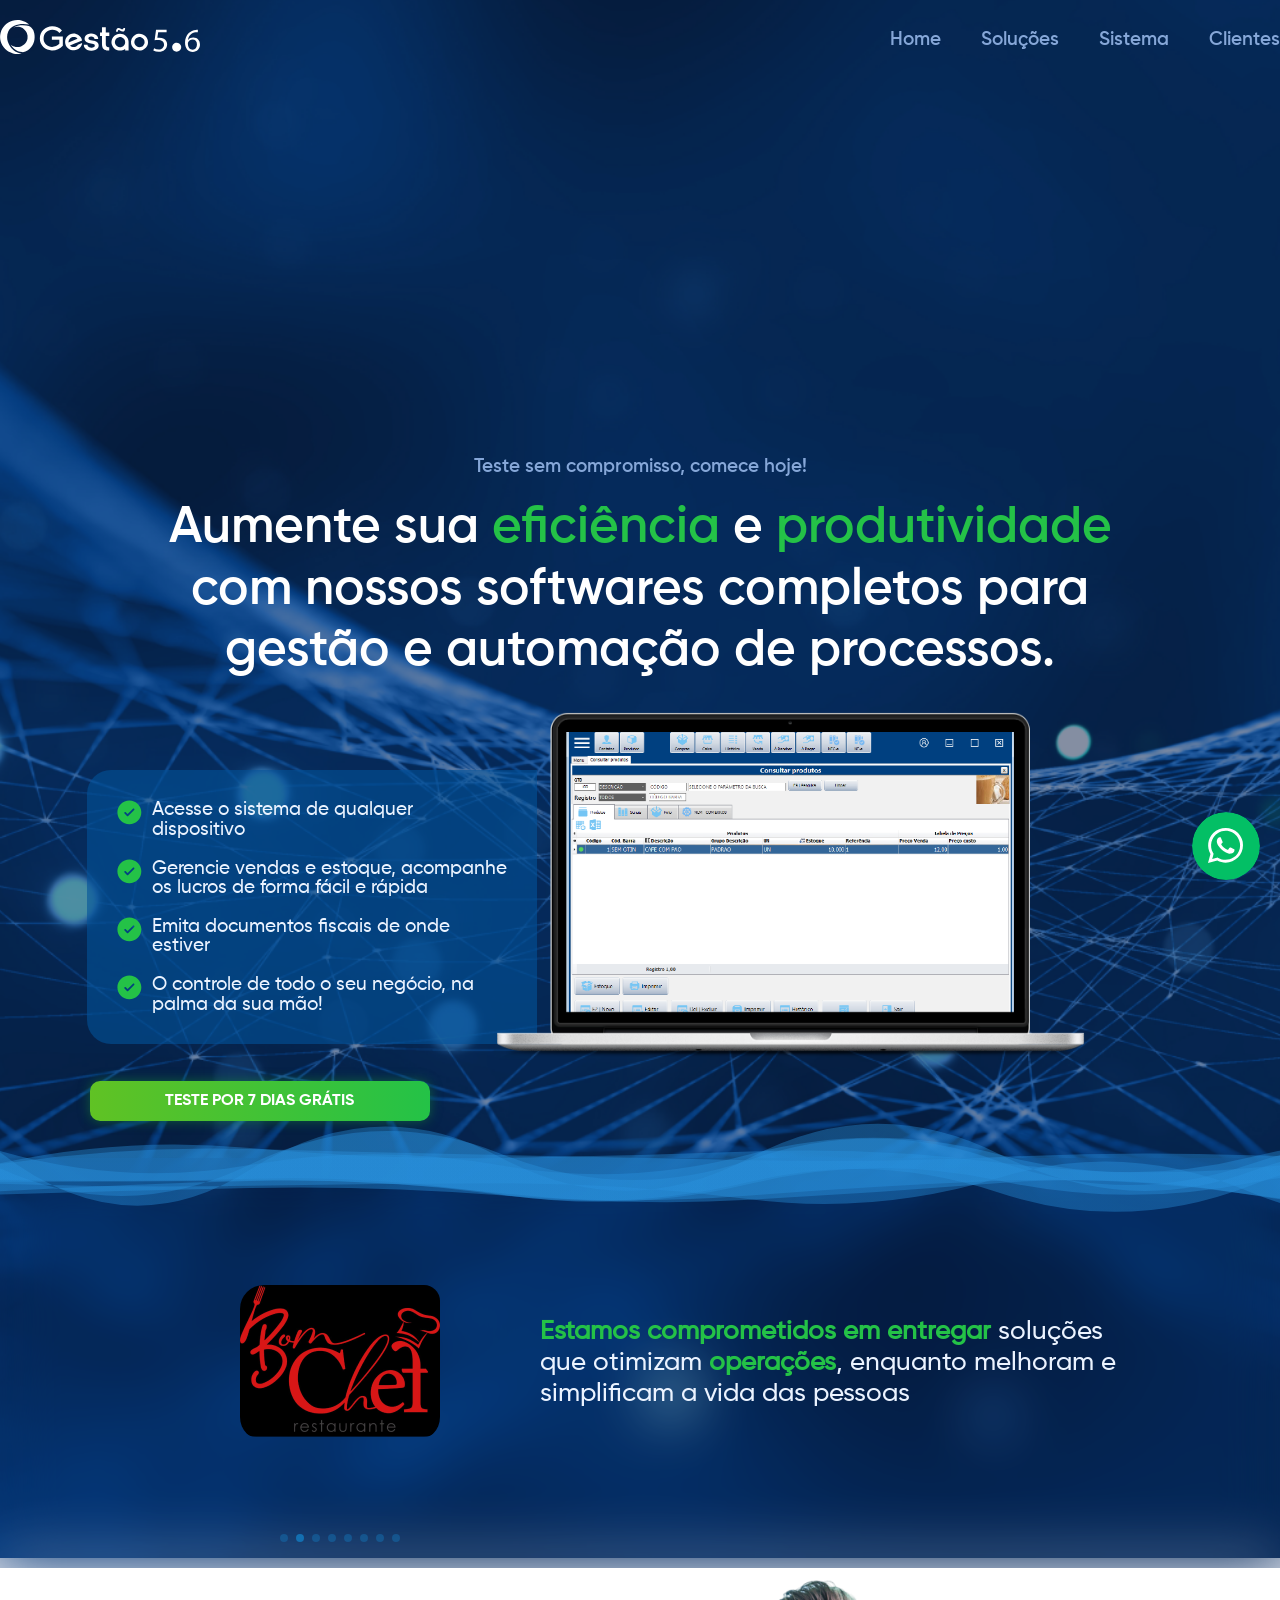
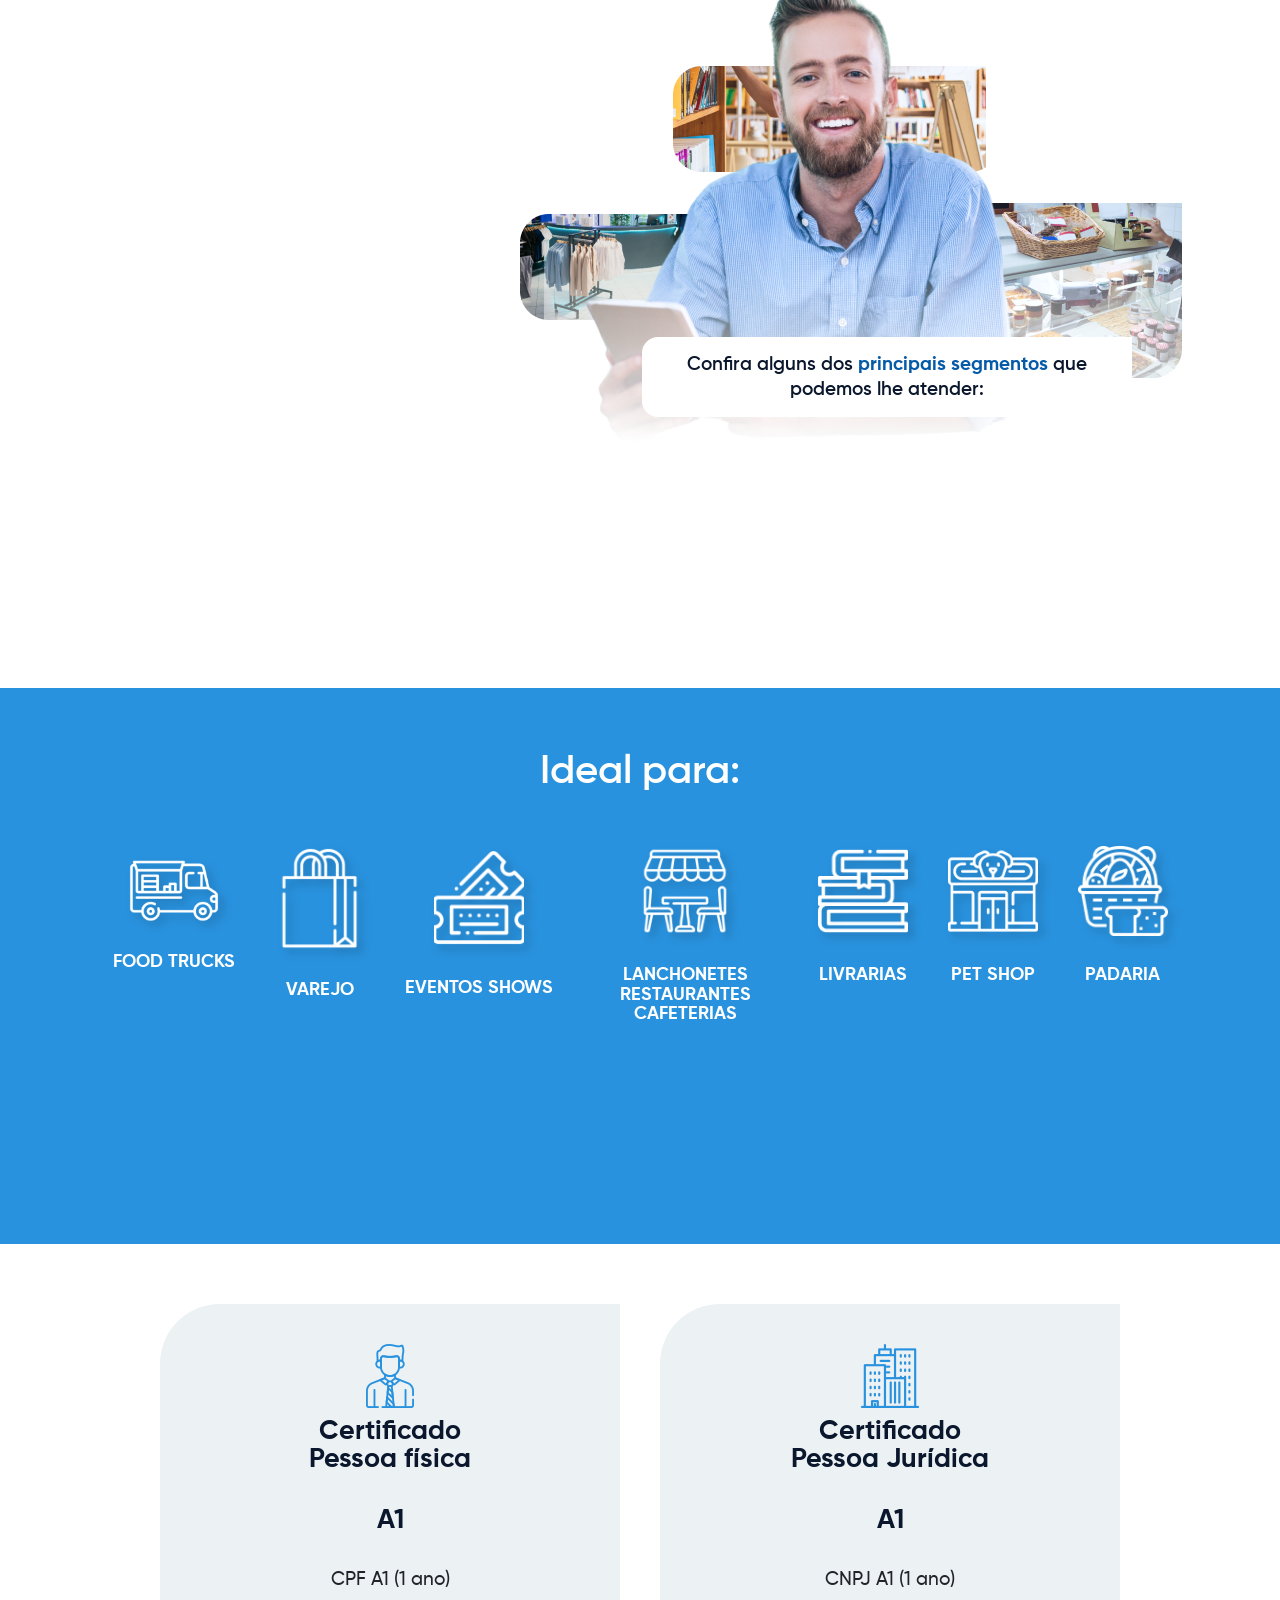
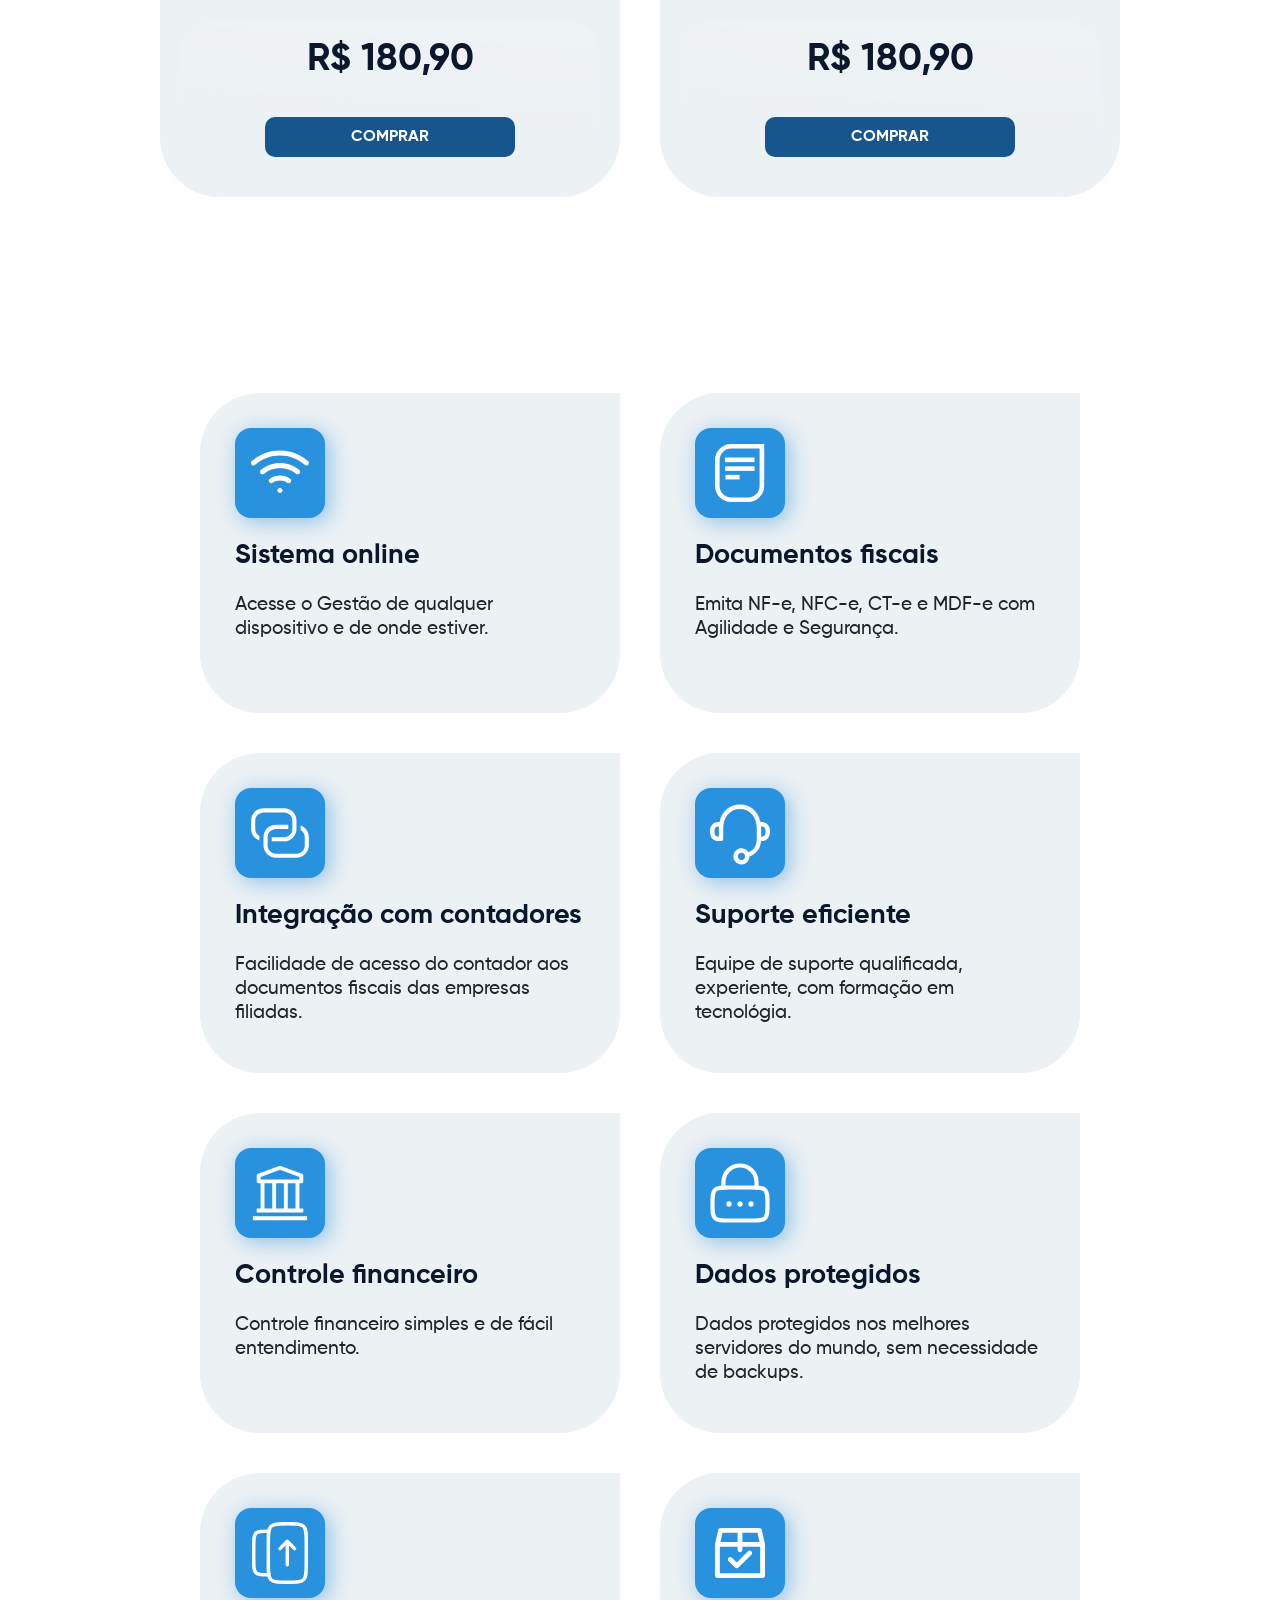
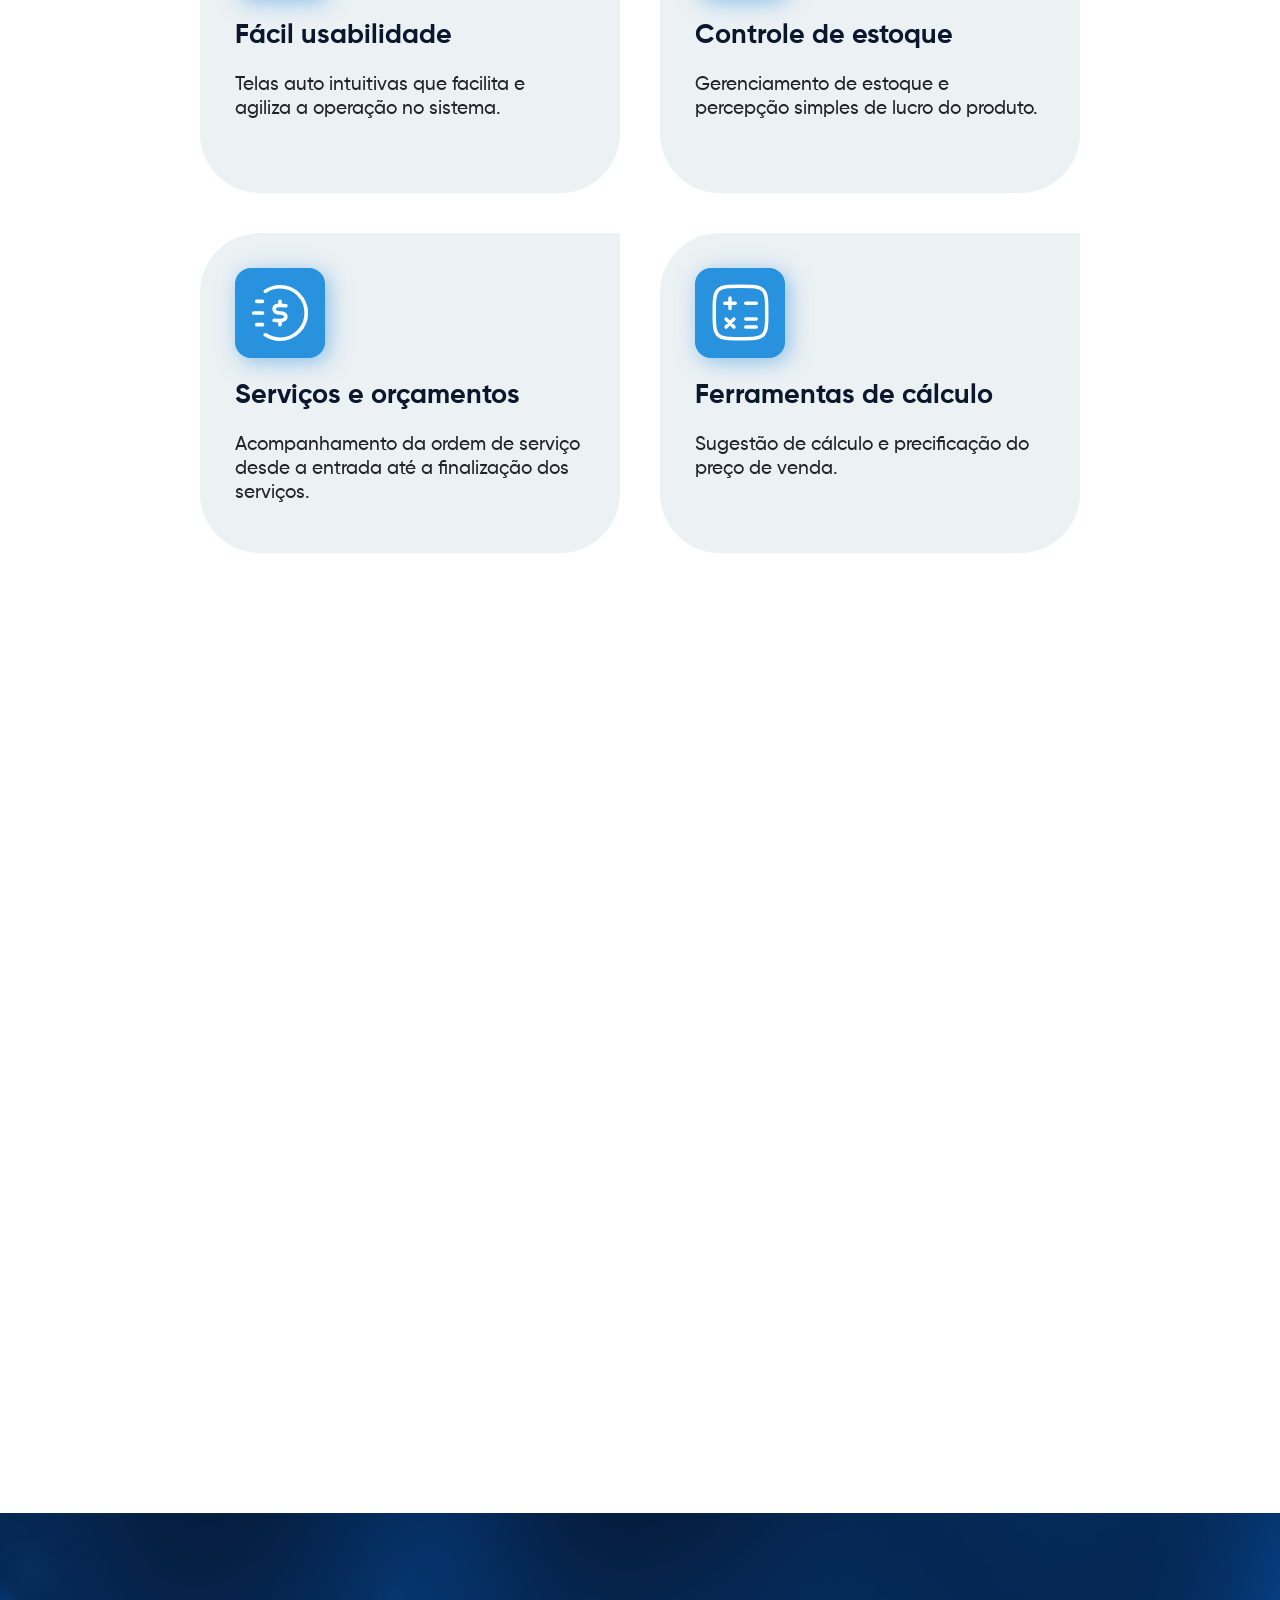
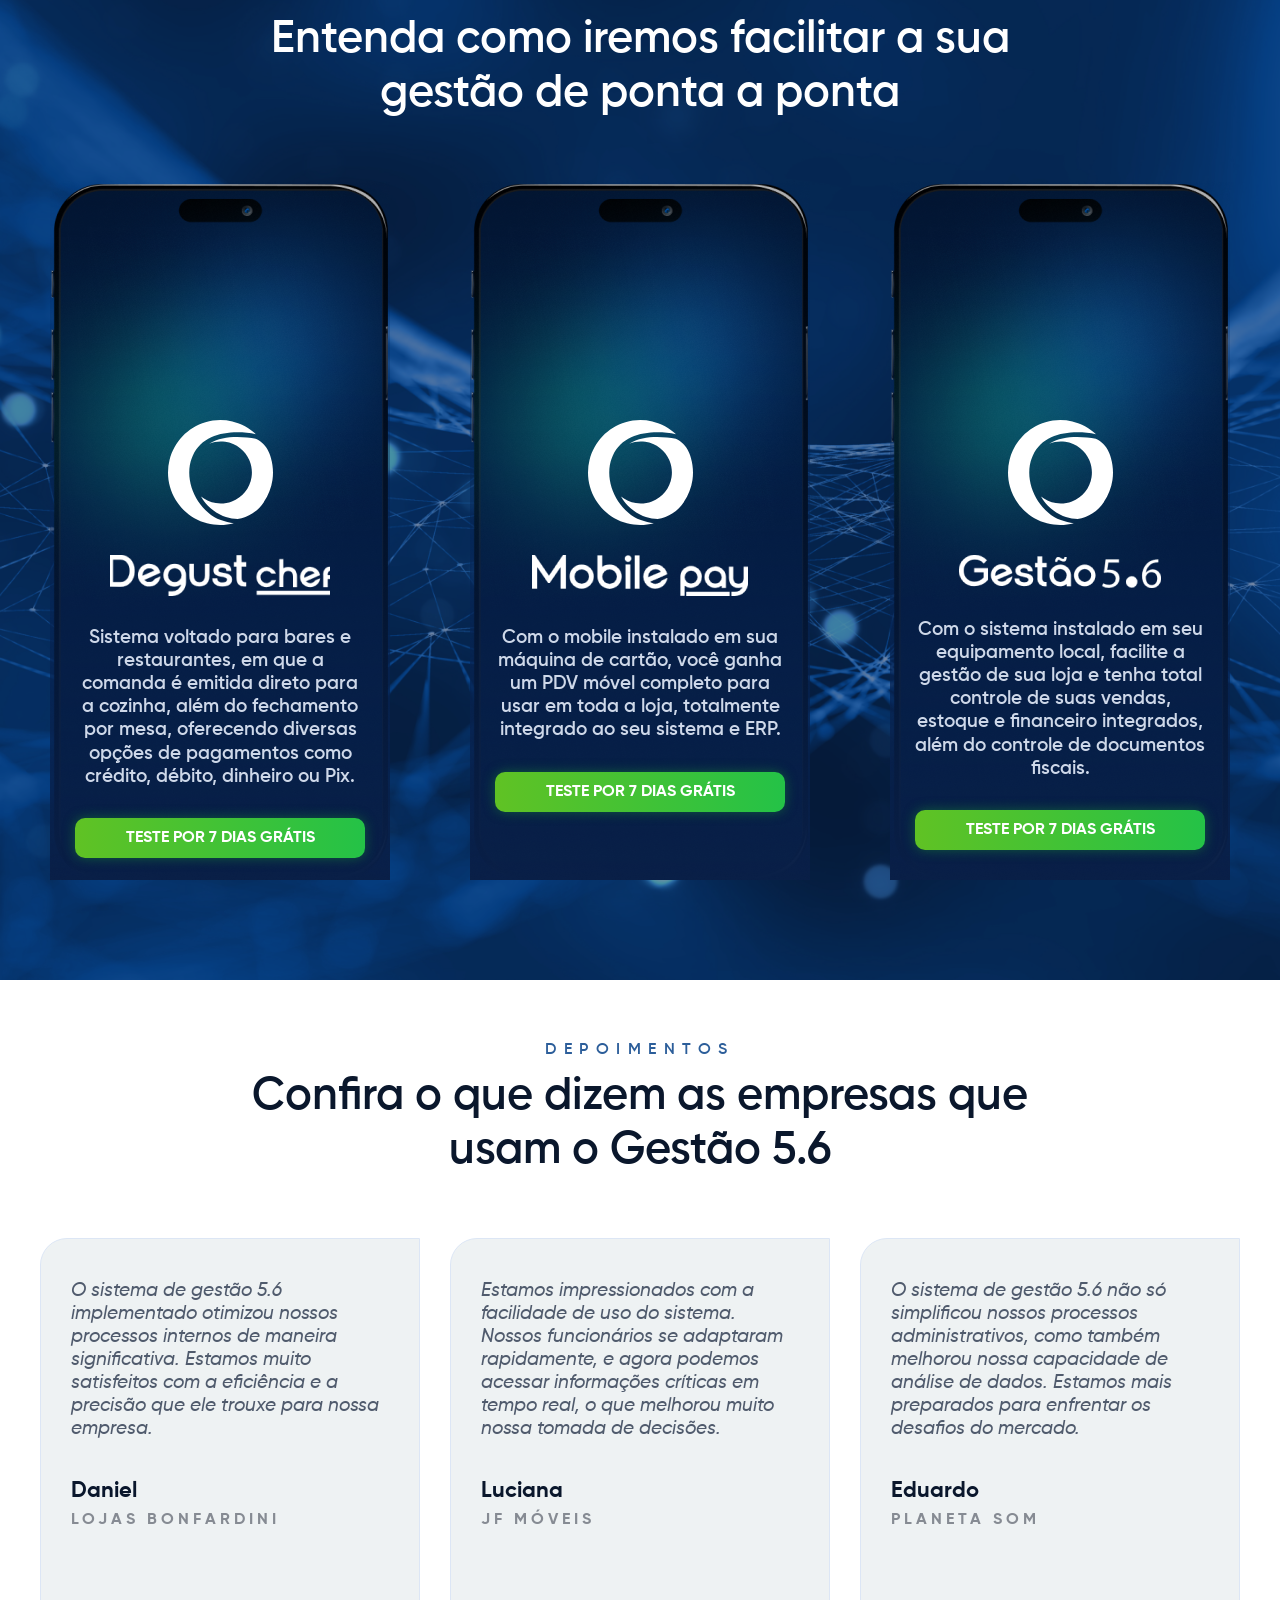
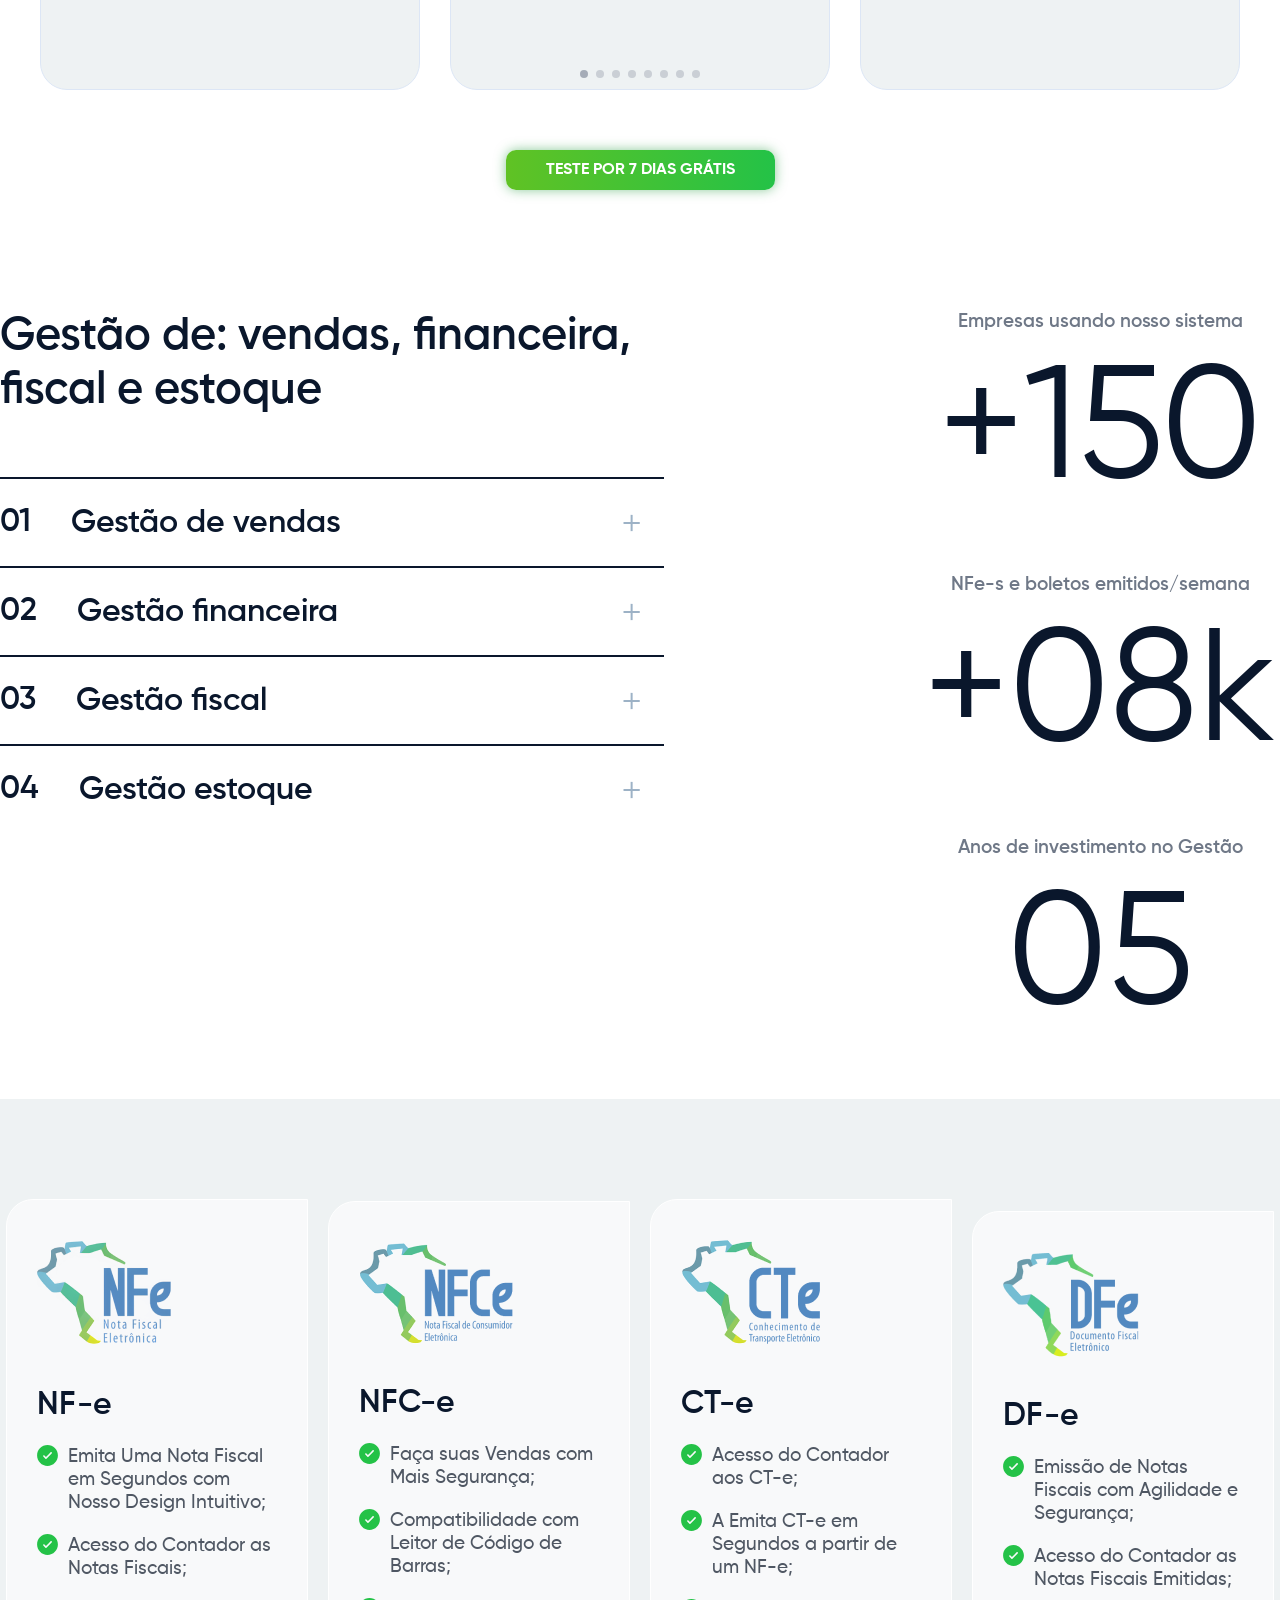
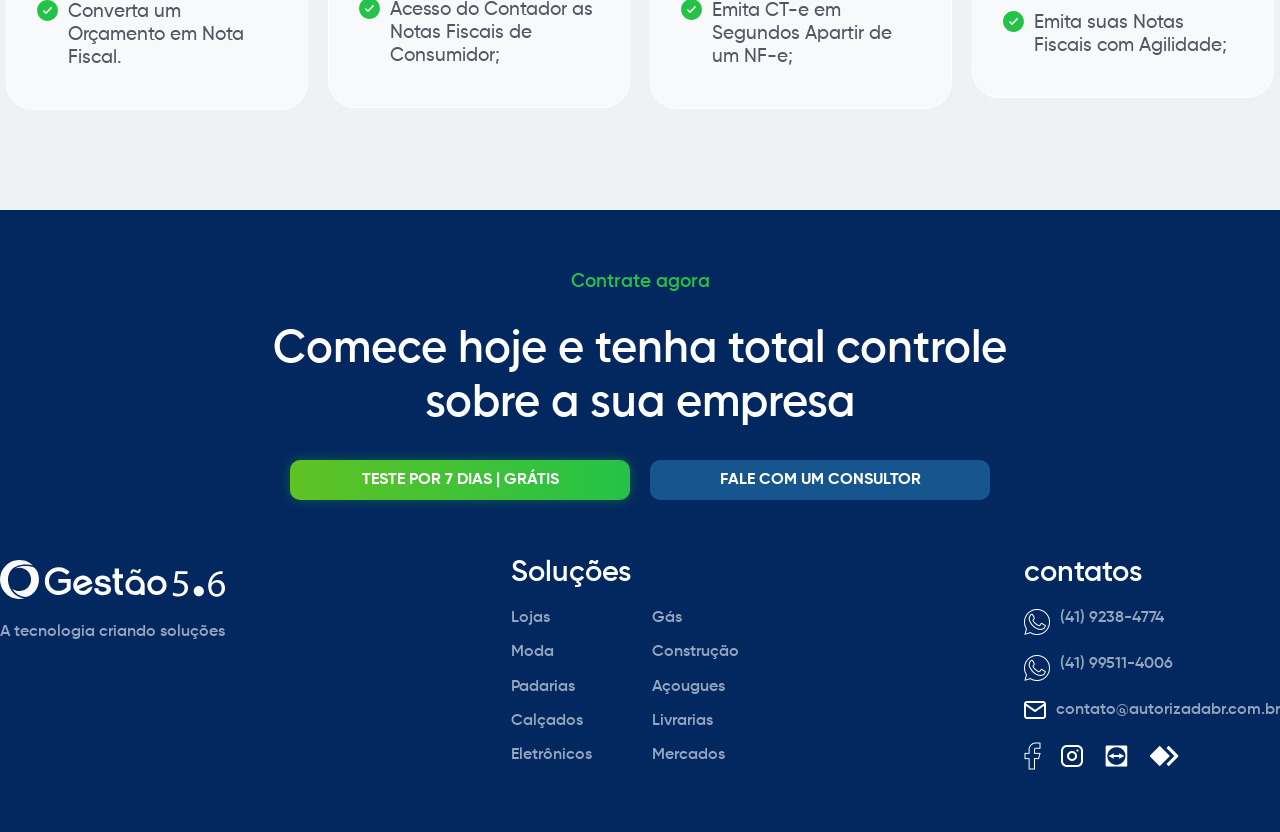
==== commit 69b64505: "add target link" ====
--- a/index.html
+++ b/index.html
@@ -651,7 +651,7 @@
                         </div>
             
                         <div class="area_btn_payment">
-                            <a href="https://api.whatsapp.com/send?phone=55(14)99667-0074&text=Olá tenho interesse no certificado CPF A1 de (1 ano)">
+                            <a href="https://api.whatsapp.com/send?phone=55(14)99667-0074&text=Olá tenho interesse no certificado CPF A1 de (1 ano)" target="_blank">
                                 <div class="btn_principal color">
                                     <!--<img src="img/shopping-cart.svg" alt="">-->
                                     <h2>
--- a/css/style.css
+++ b/css/style.css
@@ -1 +1 @@
-*{font-family:"Gilroy";scroll-behavior:smooth}html{overflow-x:hidden !important;box-sizing:border-box}body{margin:0px;padding:0px;overflow-x:hidden}@font-face{font-family:"Gilroy-Regular";font-weight:400;src:local("Gilroy-Regular"),url("../fonts/Gilroy-Regular.ttf");font-display:swap}@font-face{font-family:"Gilroy-Medium";font-weight:500;src:local("Gilroy-Medium"),url("../fonts/Gilroy-Medium.ttf");font-display:swap}@font-face{font-family:"Gilroy-MediumItalic";font-weight:500;src:local("Gilroy-MediumItalic"),url("../fonts/Gilroy-MediumItalic.ttf");font-display:swap}@font-face{font-family:"Gilroy-SemiBold";font-weight:600;src:local("Gilroy-SemiBold"),url("../fonts/Gilroy-SemiBold.ttf");font-display:swap}@font-face{font-family:"Gilroy-Bold";font-weight:bold;src:local("Gilroy-Bold"),url("../fonts/Gilroy-Bold.ttf");font-display:swap}h1,h2,p{margin:0px}a{text-decoration:none;max-width:340px}[data-animation]{opacity:0;transition:all 200ms ease-in}[data-delay-1]{transition-delay:200ms}[data-delay-2]{transition-delay:300ms}[data-delay-3]{transition-delay:400ms}[data-delay-4]{transition-delay:500ms}[data-animation=down]{transform:translate3d(0, 20px, 0)}[data-animation=left]{transform:translate3d(-20px, 0, 0)}[data-animation=right]{transform:translate3d(20px, 0, 0)}[data-animation].animate{opacity:1;transform:translate3d(0px, 0px, 0px)}.animation{animation:pulsar 3s infinite}@keyframes pulsar{0%{transform:scale()}70%{transform:scale();box-shadow:0 0 0 15px rgba(69,152,27,0)}100%{transform:scale();box-shadow:0 0 0 0 rgba(69,152,27,0)}}.area_whatsapp{display:flex;position:fixed;bottom:20px;right:20px;z-index:2}.area_whatsapp a{height:68px}.area_whatsapp img{width:100%;max-width:68px;height:68px;transition:background,padding 400ms ease-in-out;box-shadow:0 0 0 0 #03bf65;border-radius:200px}.area_whatsapp img:hover{animation:pulsar}header{width:100%;position:relative;z-index:2}header .container_menu{display:flex;justify-content:center;width:100%}header .container_menu .container_menu_int{display:flex;justify-content:center;align-items:center;width:100%;max-width:1280px}header .container_menu .container_menu_int .area_menu{display:flex;align-items:center;justify-content:space-between;width:100%;padding:20px 0px 0px 0px}header .container_menu .container_menu_int .area_menu nav{width:100%;max-width:max-content}header .container_menu .container_menu_int .area_menu nav ul{display:flex;align-items:center;gap:40px;padding:0px;margin:0px;width:100%;max-width:max-content}header .container_menu .container_menu_int .area_menu nav ul li{list-style:none}header .container_menu .container_menu_int .area_menu nav ul li a{color:#86a7d8;font-size:1.2em;font-weight:600;line-height:normal;font-family:"Gilroy-SemiBold"}header .container_menu .container_menu_int .area_menu a .logo_desktop{width:100%;max-width:200px;height:auto}.menu_open{display:none}.close{display:none}.menu_mobile{display:none}@-webkit-keyframes pulse-verde{0%{transform:scale(1);box-shadow:0 0 0 0 #60c224,0 0 0 0 #24c247}70%{transform:scale(1.01);box-shadow:0 0 0 10px rgba(0,0,0,0),0 0 0 20px rgba(0,0,0,0)}100%{transform:scale(1);box-shadow:0 0 0 0 rgba(0,0,0,0),0 0 0 0 rgba(0,0,0,0)}}@-moz-keyframes pulse-verde{0%{transform:scale(1);box-shadow:0 0 0 0 #60c224,0 0 0 0 #24c247}70%{transform:scale(1.01);box-shadow:0 0 0 10px rgba(0,0,0,0),0 0 0 20px rgba(0,0,0,0)}100%{transform:scale(1);box-shadow:0 0 0 0 rgba(0,0,0,0),0 0 0 0 rgba(0,0,0,0)}}@-o-keyframes pulse-verde{0%{transform:scale(1);box-shadow:0 0 0 0 #60c224,0 0 0 0 #24c247}70%{transform:scale(1.01);box-shadow:0 0 0 10px rgba(0,0,0,0),0 0 0 20px rgba(0,0,0,0)}100%{transform:scale(1);box-shadow:0 0 0 0 rgba(0,0,0,0),0 0 0 0 rgba(0,0,0,0)}}@keyframes pulse-verde{0%{transform:scale(1);box-shadow:0 0 0 0 #60c224,0 0 0 0 #24c247}70%{transform:scale(1.01);box-shadow:0 0 0 10px rgba(0,0,0,0),0 0 0 20px rgba(0,0,0,0)}100%{transform:scale(1);box-shadow:0 0 0 0 rgba(0,0,0,0),0 0 0 0 rgba(0,0,0,0)}}@-webkit-keyframes pulse-azul{0%{transform:scale(1);box-shadow:0 0 0 0 #16558e,0 0 0 0 #16558e}70%{transform:scale(1.01);box-shadow:0 0 0 10px rgba(0,0,0,0),0 0 0 20px rgba(0,0,0,0)}100%{transform:scale(1);box-shadow:0 0 0 0 rgba(0,0,0,0),0 0 0 0 rgba(0,0,0,0)}}@-moz-keyframes pulse-azul{0%{transform:scale(1);box-shadow:0 0 0 0 #16558e,0 0 0 0 #16558e}70%{transform:scale(1.01);box-shadow:0 0 0 10px rgba(0,0,0,0),0 0 0 20px rgba(0,0,0,0)}100%{transform:scale(1);box-shadow:0 0 0 0 rgba(0,0,0,0),0 0 0 0 rgba(0,0,0,0)}}@-o-keyframes pulse-azul{0%{transform:scale(1);box-shadow:0 0 0 0 #16558e,0 0 0 0 #16558e}70%{transform:scale(1.01);box-shadow:0 0 0 10px rgba(0,0,0,0),0 0 0 20px rgba(0,0,0,0)}100%{transform:scale(1);box-shadow:0 0 0 0 rgba(0,0,0,0),0 0 0 0 rgba(0,0,0,0)}}@keyframes pulse-azul{0%{transform:scale(1);box-shadow:0 0 0 0 #16558e,0 0 0 0 #16558e}70%{transform:scale(1.01);box-shadow:0 0 0 10px rgba(0,0,0,0),0 0 0 20px rgba(0,0,0,0)}100%{transform:scale(1);box-shadow:0 0 0 0 rgba(0,0,0,0),0 0 0 0 rgba(0,0,0,0)}}footer .container_footer .container_footer_int .area_footer_1 .area_contrate .area_btn_contrate .btn_principal,.container_depoimentos .container_depoimentos_int .area_depoimentos .btn_principal,#container_5 .container_5 .container_5_int .area_container_5 .area_info_gestao .info_gestao .info_gestao_int .info_gestao_int_2 .btn_principal,.container_3 .container_3_int .area_container_3 .area_text_container_3 .btn_principal,#container_1 .container_1 .container_1_int .area_container_1 .area_notebook_container_1 a .btn_principal.float{display:flex;justify-content:center;align-items:center;background:linear-gradient(90deg, #60C224 0%, #24C247 100%);box-shadow:0px 0px 12.2px rgba(24,150,52,.5);border-radius:10px;-webkit-animation:pulse-verde 2s infinite;-moz-animation:pulse-verde 2s infinite;-o-animation:pulse-verde 2s infinite;animation:pulse-verde 2s infinite}footer .container_footer .container_footer_int .area_footer_1 .area_contrate .area_btn_contrate .btn_principal.color,.container_card .container_card_int .area_card .card_certificado .card_certificado_int .area_btn_payment a .btn_principal.color{display:flex;justify-content:center;align-items:center;border-radius:10px;box-shadow:none;-webkit-animation:pulse-azul 2s infinite;-moz-animation:pulse-azul 2s infinite;-o-animation:pulse-azul 2s infinite;animation:pulse-azul 2s infinite}#container_1{display:flex;justify-content:center;width:100%;background-color:#0a1f47;margin-top:-60px;position:relative}#container_1 .container_1{background-image:url(../img/abstract-background.png);width:100%;background-position:center;background-size:cover;height:1440px;padding:60px 0px 60px 0px;display:flex;justify-content:center}#container_1 .container_1 .container_1_int{display:flex;justify-content:center;align-items:center;width:100%;max-width:1280px}#container_1 .container_1 .container_1_int .area_container_1{display:flex;justify-content:center;align-items:center;flex-direction:column;gap:30px;width:100%}#container_1 .container_1 .container_1_int .area_container_1 .area_titles_container_1{display:flex;align-items:center;justify-content:center;flex-direction:column;gap:20px;max-width:1000px}#container_1 .container_1 .container_1_int .area_container_1 .area_titles_container_1 .info_container_1 p{font-family:"Gilroy-SemiBold";font-size:1.2em;line-height:120%;text-align:center;color:#86a7d8;font-weight:600}#container_1 .container_1 .container_1_int .area_container_1 .area_titles_container_1 .title_container_1 h1{font-family:"Gilroy-SemiBold";font-size:3.2em;line-height:120%;text-align:center;color:#fff;font-weight:600}#container_1 .container_1 .container_1_int .area_container_1 .area_titles_container_1 .title_container_1 h1 b{font-family:"Gilroy-SemiBold";color:#24c247}#container_1 .container_1 .container_1_int .area_container_1 .area_notebook_container_1{display:flex;justify-content:center;align-items:center;width:100%;position:relative}#container_1 .container_1 .container_1_int .area_container_1 .area_notebook_container_1 .area_text_container_1{width:100%;max-width:450px;background:rgba(3,82,154,.6);border-radius:24px 0px 0px 24px;margin-left:-60px}#container_1 .container_1 .container_1_int .area_container_1 .area_notebook_container_1 .area_text_container_1 .area_text_container_1_int{display:flex;flex-direction:column;gap:20px;padding:30px}#container_1 .container_1 .container_1_int .area_container_1 .area_notebook_container_1 .area_text_container_1 .area_text_container_1_int .area_info_container_1{display:flex;align-items:flex-start;gap:10px}#container_1 .container_1 .container_1_int .area_container_1 .area_notebook_container_1 .area_text_container_1 .area_text_container_1_int .area_info_container_1 .info_sistema span{font-family:"Gilroy-Medium";font-weight:500;font-size:1.2em;line-height:100%;color:#ebf3ff}#container_1 .container_1 .container_1_int .area_container_1 .area_notebook_container_1 .area_notebook{display:flex;justify-content:center;margin-bottom:40px;position:relative}#container_1 .container_1 .container_1_int .area_container_1 .area_notebook_container_1 .area_notebook img{width:100%;max-width:max-content}#container_1 .container_1 .container_1_int .area_container_1 .area_notebook_container_1 .slide-3{position:absolute;left:5%;top:20px;z-index:0}#container_1 .container_1 .container_1_int .area_container_1 .area_notebook_container_1 .slide-3 .item{height:370px}#container_1 .container_1 .container_1_int .area_container_1 .area_notebook_container_1 .slide-3 .item img{max-width:75%;width:100%;position:absolute;height:280px;object-fit:cover}#container_1 .container_1 .container_1_int .area_container_1 .area_notebook_container_1 .slide-3 .owl-dots{display:none;align-items:center;margin-top:10px;position:absolute;bottom:-40px;left:32%;gap:10px}#container_1 .container_1 .container_1_int .area_container_1 .area_notebook_container_1 .slide-3 .owl-dots .active span{width:18px;height:18px;background:linear-gradient(69.12deg, #F49D22 0%, #FFFFFF 423.33%) !important;box-shadow:-3px 1px 5px rgba(0,0,0,.25) !important;margin:0px !important}#container_1 .container_1 .container_1_int .area_container_1 .area_notebook_container_1 .slide-3 .owl-dots span{width:12px;height:12px;background:linear-gradient(90deg, #F49D22 -68.42%, rgba(255, 255, 255, 0.31) 126.32%) !important;box-shadow:-3px 1px 5px rgba(0,0,0,.25) !important;margin:0px !important}#container_1 .container_1 .container_1_int .area_container_1 .area_notebook_container_1 .item.mockup{display:flex;max-width:460px;width:100%}#container_1 .container_1 .container_1_int .area_container_1 .area_notebook_container_1 .notebook{max-width:max-content;width:inherit;height:auto;margin-left:-90px}#container_1 .container_1 .container_1_int .area_container_1 .area_notebook_container_1 a{position:absolute;left:7%;bottom:-5%;width:100%;max-width:340px}#container_1 .container_1 .container_1_int .area_container_1 .area_notebook_container_1 a .btn_principal.float{width:100%;max-width:340px;padding:10px 0px}#container_1 .container_1 .container_1_int .area_container_1 .area_notebook_container_1 a .btn_principal.float h2{font-family:"Gilroy-Bold";font-weight:700;font-size:1em;text-transform:uppercase;color:#fff}.area_banner_forma{position:absolute;width:100%;bottom:21%;left:0px}.container_2{display:flex;justify-content:center;width:100%;background:rgba(3,43,104,.2);backdrop-filter:blur(27.65px);height:330px;margin-top:-400px;padding:40px 0px 40px 0px}.container_2 .container_2_int{display:flex;align-items:center;justify-content:center;width:100%;max-width:1280px}.container_2 .container_2_int .area_texto{max-width:600px}.container_2 .container_2_int .area_texto p{font-family:"Gilroy-Medium";font-weight:500;font-size:1.6em;line-height:120%;color:#ebf3ff}.container_2 .container_2_int .area_texto p b{color:#24c247;font-family:"Gilroy-Medium";font-weight:bold}.container_2 .container_2_int .area_container_2{display:flex;justify-content:center;align-items:center;width:100%;flex:2;max-width:400px}.container_2 .container_2_int .area_container_2 .swiper_1{width:100%;max-width:300px;overflow-y:visible}.container_2 .container_2_int .area_container_2 .swiper_1 .swiper-pagination{bottom:-40px}.container_2 .container_2_int .area_container_2 .swiper_1 .swiper-pagination .swiper-pagination-bullet{background-color:#136fb1 !important}.container_2 .container_2_int .area_container_2 .swiper_1 .swiper-wrapper .swiper-slide{display:flex !important;justify-content:center;align-items:center;height:auto}.container_2 .container_2_int .area_container_2 .swiper_1 .swiper-wrapper .swiper-slide .box_container_2{width:100%;max-width:200px;border-radius:16px;overflow:hidden;border-radius:24px 0px 24px 24px}.container_2 .container_2_int .area_container_2 .swiper_1 .swiper-wrapper .swiper-slide .box_container_2 .logo_slide{width:100%;border-radius:16px;object-fit:cover}.container_3{display:flex;justify-content:center;width:100%}.container_3 .container_3_int{display:flex;justify-content:center;align-items:center;max-width:1280px;width:100%}.container_3 .container_3_int .area_container_3{display:flex;justify-content:center;align-items:center;gap:60px;width:100%}.container_3 .container_3_int .area_container_3 .area_text_container_3{display:flex;gap:20px;flex-direction:column;max-width:460px;width:100%}.container_3 .container_3_int .area_container_3 .area_text_container_3 .title_container_3 h2{font-family:"Gilroy-SemiBold";font-weight:600;font-size:2.5em;color:#0a172c}.container_3 .container_3_int .area_container_3 .area_text_container_3 .sub_title_container_3 p{font-family:"Gilroy-Medium";font-weight:400;font-size:1.2em;line-height:24px;color:#3d4550}.container_3 .container_3_int .area_container_3 .area_text_container_3 .btn_principal{width:100%;max-width:340px;padding:10px 0px}.container_3 .container_3_int .area_container_3 .area_text_container_3 .btn_principal h2{font-family:"Gilroy-Bold";font-weight:700;font-size:1em;text-transform:uppercase;color:#fff}.container_3 .container_3_int .area_container_3 .area_bg_segmentos{position:relative}.container_3 .container_3_int .area_container_3 .area_bg_segmentos .bg_segmentos{max-width:max-content;width:100%;height:auto}.container_3 .container_3_int .area_container_3 .area_bg_segmentos .box_bg_segmentos{position:absolute;max-width:490px;width:100%;height:80px;bottom:32%;left:16%;background:#fff;border-radius:16px 0px 16px 16px}.container_3 .container_3_int .area_container_3 .area_bg_segmentos .box_bg_segmentos .box_bg_segmentos_int{display:flex;justify-content:center;align-items:center;height:100%;padding:0px 20px}.container_3 .container_3_int .area_container_3 .area_bg_segmentos .box_bg_segmentos .box_bg_segmentos_int .info_segmentos p{font-family:"Gilroy-SemiBold";font-weight:600;font-size:1.2em;line-height:25px;text-align:center;color:#0a172c}.container_3 .container_3_int .area_container_3 .area_bg_segmentos .box_bg_segmentos .box_bg_segmentos_int .info_segmentos p b{font-family:"Gilroy-Bold";color:#065ba9;font-weight:bold}.container_3 .container_3_int .area_container_3 .area_bg_segmentos .area_principais_segmentos{display:flex;justify-content:center;align-items:center;flex-wrap:wrap;gap:15px;width:100%}.container_3 .container_3_int .area_container_3 .area_bg_segmentos .area_principais_segmentos .principais_segmentos{width:150px;padding:10px 0px;background:#fff;border-radius:20px 0px 20px 20px;box-shadow:5px 2px 50px -10px rgba(0,0,0,.2)}.container_3 .container_3_int .area_container_3 .area_bg_segmentos .area_principais_segmentos .principais_segmentos .principais_segmentos_int{display:flex;justify-content:center;align-items:center;gap:8px}.container_3 .container_3_int .area_container_3 .area_bg_segmentos .area_principais_segmentos .principais_segmentos .principais_segmentos_int .info_segmento_principal p{font-family:"Gilroy-SemiBold";font-weight:600;font-size:1em;line-height:120%;color:#3d4550}.container_icons{display:flex;justify-content:center;width:100%;padding:60px 0px 60px 0px;background-color:#2992de;margin:60px 0px 60px 0px;flex-direction:column;gap:40px;align-items:center}.container_icons .info_display{display:flex;flex-direction:column;gap:40px;background:#ecf1f4;border-radius:60px 0px 60px 60px;padding:60px 30px 60px 30px}.container_icons .info_display .title_display{font-family:"Gilroy-SemiBold";font-weight:600;font-size:2.5em;line-height:120%;text-align:center;color:#0a172c;margin:0px}.container_icons .info_display .sub_title_display{font-family:"Gilroy-Medium";font-weight:500;font-size:1.2em;line-height:24px;color:#0a172c}.container_icons .container_icons_int{display:flex;justify-content:center;align-items:center;flex-direction:column;gap:50px;width:100%;max-width:1200px}.container_icons .container_icons_int .title_icon_area h2{font-family:"Gilroy-SemiBold";font-weight:600;font-size:2.5em;line-height:120%;text-align:center;color:#fff}.container_icons .container_icons_int .area_icons{display:flex;justify-content:center;max-width:max-content;gap:40px;flex-wrap:wrap}.container_icons .container_icons_int .area_icons .icons{display:flex;align-items:center;flex-direction:column;justify-content:flex-start;gap:30px;max-width:185px;cursor:pointer;transition:transform .3s ease-in-out}.container_icons .container_icons_int .area_icons .icons img{max-width:90px;width:100%;filter:drop-shadow(5px 5px 4px rgba(0, 0, 0, 0.2))}.container_icons .container_icons_int .area_icons .icons .title_icon h2{font-family:"Gilroy-Bold";font-weight:bold;font-size:1.1em;line-height:110%;color:#fff;text-align:center;text-transform:uppercase}.container_icons .container_icons_int .area_icons .icons:hover{transform:scale3d(1.1, 1.1, 1.1)}.container_icons .container_icons_int .area_icons .icons.selected{transform:scale3d(1.1, 1.1, 1.1)}.container_card{display:flex;justify-content:center;width:100%;padding:0px 0px 60px 0px}.container_card .container_card_int{display:flex;align-items:center;justify-content:center;width:100%;max-width:1280px}.container_card .container_card_int .area_card{display:flex;align-items:center;justify-content:center;gap:40px;width:100%}.container_card .container_card_int .area_card .card_certificado{display:flex;max-width:420px;width:100%;background:#ecf1f4;padding:40px 20px 40px 20px;border-radius:60px 0px 60px 60px}.container_card .container_card_int .area_card .card_certificado .card_certificado_int{display:flex;flex-direction:column;gap:30px;align-items:center;justify-content:center;width:100%}.container_card .container_card_int .area_card .card_certificado .card_certificado_int .area_img_certificado{display:flex;gap:10px;align-items:center;flex-direction:column}.container_card .container_card_int .area_card .card_certificado .card_certificado_int .area_img_certificado .title_card_certificado h2{font-family:"Gilroy-Bold";font-weight:bold;font-size:1.7em;line-height:100%;color:#0a172c;text-align:center}.container_card .container_card_int .area_card .card_certificado .card_certificado_int .title_card_certificado h2{font-family:"Gilroy-Bold";font-weight:bold;font-size:1.7em;line-height:35px;color:#0a172c;text-align:center}.container_card .container_card_int .area_card .card_certificado .card_certificado_int .sub_title_card_certificado p{font-family:"Gilroy-Medium";font-weight:500;font-size:1.2em;line-height:24px;color:#20242a}.container_card .container_card_int .area_card .card_certificado .card_certificado_int .area_preco{display:flex;flex-direction:column;align-items:center;gap:40px;background:linear-gradient(183.55deg, rgba(255, 255, 255, 0.15) 10.07%, rgba(255, 255, 255, 0) 97.08%);backdrop-filter:blur(2px);border-radius:30px;width:100%;padding:20px 0px 0px 0px}.container_card .container_card_int .area_card .card_certificado .card_certificado_int .area_preco .title_preco_card h2{font-family:"Gilroy-Bold";font-weight:bold;font-size:2.4em;line-height:35px;color:#0a172c}.container_card .container_card_int .area_card .card_certificado .card_certificado_int .area_btn_payment{display:flex;justify-content:center;align-items:center;width:100%}.container_card .container_card_int .area_card .card_certificado .card_certificado_int .area_btn_payment a{width:100%;max-width:250px}.container_card .container_card_int .area_card .card_certificado .card_certificado_int .area_btn_payment a .btn_principal.color{width:100%;max-width:250px;padding:10px 0px;background:#16558e}.container_card .container_card_int .area_card .card_certificado .card_certificado_int .area_btn_payment a .btn_principal.color h2{font-family:"Gilroy-Bold";font-weight:700;font-size:1em;text-transform:uppercase;color:#fff}.container_card .container_card_int .area_card .card_certificado .card_certificado_int .area_btn_payment a .btn_principal.color img{max-width:25px;width:100%}.container_card .container_card_int .area_card .card_certificado .card_certificado_int .area_btn_payment a .btn_principal:hover{transform:scale3d(1.08, 1.08, 1.08)}.container_4{display:flex;justify-content:center;width:100%;padding:0px 0px 60px 0px}.container_4 .container_4_int{display:flex;justify-content:center;align-items:center;width:100%;max-width:1360px}.container_4 .container_4_int .area_container_4{display:flex;align-items:center;flex-direction:column;gap:40px;width:100%}.container_4 .container_4_int .area_container_4 .title_container_4{max-width:740px}.container_4 .container_4_int .area_container_4 .title_container_4 h2{font-family:"Gilroy-SemiBold";font-weight:600;font-size:2.5em;line-height:120%;text-align:center;color:#0a172c}.container_4 .container_4_int .area_container_4 .area_box_container_4{display:flex;justify-content:center;align-items:center;flex-wrap:wrap;width:100%;gap:40px}.container_4 .container_4_int .area_container_4 .area_box_container_4 .box_container_4{display:flex;height:320px;max-width:420px;width:100%;background:#ecf1f4;border-radius:60px 0px 60px 60px}.container_4 .container_4_int .area_container_4 .area_box_container_4 .box_container_4 .box_container_4_int{display:flex;flex-direction:column;gap:20px;padding:35px}.container_4 .container_4_int .area_container_4 .area_box_container_4 .box_container_4 .box_container_4_int .card_icon{display:flex;justify-content:center;align-items:center;width:90px;height:90px;background:#2992de;box-shadow:4px 4px 21.6px rgba(41,146,222,.5);border-radius:16px}.container_4 .container_4_int .area_container_4 .area_box_container_4 .box_container_4 .box_container_4_int .title_box_container_4 h2{font-family:"Gilroy-Bold";font-weight:bold;font-size:1.7em;line-height:35px;color:#0a172c}.container_4 .container_4_int .area_container_4 .area_box_container_4 .box_container_4 .box_container_4_int .sub_title_box_container_4 p{font-family:"Gilroy-Medium";font-weight:500;font-size:1.2em;line-height:24px;color:#20242a}#videos .container_videos{display:flex;justify-content:center;width:100%;padding:0px 0px 60px 0px}#videos .container_videos .container_videos_int{display:flex;justify-content:center;align-items:center;width:100%;max-width:1280px}#videos .container_videos .container_videos_int .area_videos{display:flex;justify-content:center;align-items:center;gap:40px;flex-wrap:wrap;width:100%}#container_5{display:flex;justify-content:center;width:100%;background-color:#0a1f47}#container_5 .container_5{background-image:url(../img/abstract-background.png);width:100%;background-position:center;background-size:cover;padding:100px 0px 100px 0px;display:flex;justify-content:center}#container_5 .container_5 .container_5_int{display:flex;justify-content:center;align-items:center;width:100%;max-width:1280px}#container_5 .container_5 .container_5_int .area_container_5{display:flex;flex-direction:column;align-items:center;width:100%;gap:60px}#container_5 .container_5 .container_5_int .area_container_5 .title_container_5{max-width:745px}#container_5 .container_5 .container_5_int .area_container_5 .title_container_5 h2{font-family:"Gilroy-SemiBold";font-weight:600;font-size:2.8em;line-height:120%;text-align:center;color:#fff}#container_5 .container_5 .container_5_int .area_container_5 .area_info_gestao{display:flex;justify-content:center;align-items:center;gap:80px;width:100%;flex-wrap:wrap}#container_5 .container_5 .container_5_int .area_container_5 .area_info_gestao .info_gestao{background-image:url(../img/celular_bg.png);max-width:340px;width:100%;height:700px;background-repeat:no-repeat;background-size:cover}#container_5 .container_5 .container_5_int .area_container_5 .area_info_gestao .info_gestao .info_gestao_int{display:flex;flex-direction:column;justify-content:flex-end;align-items:center;height:100%;gap:30px;padding:0px 25px}#container_5 .container_5 .container_5_int .area_container_5 .area_info_gestao .info_gestao .info_gestao_int .info_gestao_int_2{display:flex;flex-direction:column;gap:30px;align-items:center;justify-content:flex-start;height:460px}#container_5 .container_5 .container_5_int .area_container_5 .area_info_gestao .info_gestao .info_gestao_int .info_gestao_int_2 img{max-width:max-content;height:auto}#container_5 .container_5 .container_5_int .area_container_5 .area_info_gestao .info_gestao .info_gestao_int .info_gestao_int_2 .sub_title_gestao p{font-family:"Gilroy-SemiBold";font-weight:600;font-size:1.2em;line-height:120%;text-align:center;color:#ced8e9}#container_5 .container_5 .container_5_int .area_container_5 .area_info_gestao .info_gestao .info_gestao_int .info_gestao_int_2 a{width:100%}#container_5 .container_5 .container_5_int .area_container_5 .area_info_gestao .info_gestao .info_gestao_int .info_gestao_int_2 .btn_principal{width:100%;max-width:340px;padding:10px 0px}#container_5 .container_5 .container_5_int .area_container_5 .area_info_gestao .info_gestao .info_gestao_int .info_gestao_int_2 .btn_principal h2{font-family:"Gilroy-Bold";font-weight:700;font-size:1em;text-transform:uppercase;color:#fff}.swiper-pagination-bullet{background:#a5acb7 !important;opacity:.5 !important}.swiper-pagination-bullet-active{opacity:1 !important;background:#a5acb7 !important}.container_depoimentos{display:flex;justify-content:center;width:100%;padding:60px 0px 60px 0px}.container_depoimentos .container_depoimentos_int{display:flex;justify-content:center;align-items:center;width:100%;max-width:1280px}.container_depoimentos .container_depoimentos_int .area_depoimentos{display:flex;align-items:center;flex-direction:column;gap:60px;width:100%}.container_depoimentos .container_depoimentos_int .area_depoimentos .area_titles_depoimentos{display:flex;align-items:center;flex-direction:column;gap:10px;max-width:800px;text-align:center}.container_depoimentos .container_depoimentos_int .area_depoimentos .area_titles_depoimentos .info_depoimentos p{font-family:"Gilroy-SemiBold";font-weight:600;font-size:1em;letter-spacing:.47em;text-transform:uppercase;color:#2c5e9a}.container_depoimentos .container_depoimentos_int .area_depoimentos .area_titles_depoimentos .title_depoimentos h2{font-family:"Gilroy-SemiBold";font-weight:600;font-size:2.8em;line-height:120%;color:#0a172c}.container_depoimentos .container_depoimentos_int .area_depoimentos .swiper_2{width:100%;max-width:1200px}.container_depoimentos .container_depoimentos_int .area_depoimentos .swiper_2 .swiper-wrapper .swiper-slide{display:flex !important;justify-content:center;align-items:center}.container_depoimentos .container_depoimentos_int .area_depoimentos .swiper_2 .swiper-wrapper .swiper-slide .area_box_swiper{width:100%;max-width:380px;height:450px;background:#eef2f3;border:1px solid #dce6f5;border-radius:27px 0px 27px 27px}.container_depoimentos .container_depoimentos_int .area_depoimentos .swiper_2 .swiper-wrapper .swiper-slide .area_box_swiper .area_box_swiper_int{display:flex;flex-direction:column;gap:40px;padding:40px 30px}.container_depoimentos .container_depoimentos_int .area_depoimentos .swiper_2 .swiper-wrapper .swiper-slide .area_box_swiper .area_box_swiper_int .title_comentario h2{font-family:"Gilroy-MediumItalic";font-style:italic;font-weight:400;font-size:1.2em;line-height:120%;color:#505b6d}.container_depoimentos .container_depoimentos_int .area_depoimentos .swiper_2 .swiper-wrapper .swiper-slide .area_box_swiper .area_box_swiper_int .area_nome{display:flex;flex-direction:column;gap:10px}.container_depoimentos .container_depoimentos_int .area_depoimentos .swiper_2 .swiper-wrapper .swiper-slide .area_box_swiper .area_box_swiper_int .area_nome img{max-width:max-content;height:auto}.container_depoimentos .container_depoimentos_int .area_depoimentos .swiper_2 .swiper-wrapper .swiper-slide .area_box_swiper .area_box_swiper_int .area_nome .title_nome h2{font-family:"Gilroy-Bold";font-weight:bold;font-size:1.4em;line-height:100%;color:#0a172c}.container_depoimentos .container_depoimentos_int .area_depoimentos .swiper_2 .swiper-wrapper .swiper-slide .area_box_swiper .area_box_swiper_int .area_nome .title_empresa h2{font-family:"Gilroy-Bold";font-weight:bold;font-size:1em;line-height:17px;letter-spacing:.25em;text-transform:uppercase;color:#868b93}.container_depoimentos .container_depoimentos_int .area_depoimentos .btn_principal{max-width:340px;padding:10px 40px}.container_depoimentos .container_depoimentos_int .area_depoimentos .btn_principal h2{font-family:"Gilroy-Bold";font-weight:700;font-size:1em;text-transform:uppercase;color:#fff}.container_6{display:flex;justify-content:center;width:100%;padding:60px 0px 60px 0px}.container_6 .container_6_int{display:flex;justify-content:center;align-items:center;width:100%;max-width:1280px}.container_6 .container_6_int .area_container_6{display:flex;justify-content:space-between;width:100%}.container_6 .container_6_int .area_container_6 .area_text_container_6{display:flex;flex-direction:column;gap:60px;max-width:700px;width:100%}.container_6 .container_6_int .area_container_6 .area_text_container_6 .title_container_6 h2{font-family:"Gilroy-SemiBold";font-weight:600;font-size:2.8em;line-height:120%;color:#0a172c}.container_6 .container_6_int .area_container_6 .area_text_container_6 .area_faq{display:flex;flex-direction:column;align-items:center;max-width:1000px;width:100%;gap:40px}.container_6 .container_6_int .area_container_6 .area_text_container_6 .area_faq .faq_quests{display:flex;align-items:flex-start;justify-content:center;flex-direction:column;max-width:980px;width:100%;padding-left:1.5rem}.container_6 .container_6_int .area_container_6 .area_text_container_6 .area_faq .faq_quests .title_faq_total{display:flex;flex-direction:column;align-items:center;max-width:640px;width:100%}.container_6 .container_6_int .area_container_6 .area_text_container_6 .area_faq .faq_quests .title_faq_total .quest{display:flex;align-items:center;justify-content:space-between;gap:40px;width:100%;cursor:pointer;padding:1.5rem 1.5rem 1.5rem 0rem;z-index:1;border-top:2px solid #0a172c}.container_6 .container_6_int .area_container_6 .area_text_container_6 .area_faq .faq_quests .title_faq_total .quest h2{font-family:"Gilroy-SemiBold";font-weight:600;font-size:2em;line-height:120%;color:#0a172c}.container_6 .container_6_int .area_container_6 .area_text_container_6 .area_faq .faq_quests .title_faq_total .quest .btn_1{max-width:max-content;height:auto;width:100%}.container_6 .container_6_int .area_container_6 .area_text_container_6 .area_faq .faq_quests .title_faq_total .quest .area_title_info_faq{display:flex;align-items:center;gap:40px}.container_6 .container_6_int .area_container_6 .area_text_container_6 .area_faq .faq_quests .title_faq_total .quest .area_title_info_faq .info_numeracao p{font-family:"Gilroy-SemiBold";font-weight:600;font-size:2em;color:#0a172c}.container_6 .container_6_int .area_container_6 .area_text_container_6 .area_faq .faq_quests .title_faq_total .aswer{overflow:hidden;max-height:0px;opacity:0;transition:all ease-in-out 400ms;transform:scaleY(0.2);transform-origin:top;background-color:#fff;width:100%;z-index:0}.container_6 .container_6_int .area_container_6 .area_text_container_6 .area_faq .faq_quests .title_faq_total .aswer h2{font-family:"Gilroy-Medium";font-weight:500;font-size:1.2em;line-height:120%;color:#4f5763}.container_6 .container_6_int .area_container_6 .area_empresas_container_6{display:flex;flex-direction:column;gap:60px;max-width:360px;width:100%}.container_6 .container_6_int .area_container_6 .area_empresas_container_6 .empresas_container_6{display:flex;align-items:center;justify-content:center;text-align:center;flex-direction:column;gap:20px}.container_6 .container_6_int .area_container_6 .area_empresas_container_6 .empresas_container_6 .info_empresas_container_6 p{font-family:"Gilroy-SemiBold";font-weight:600;font-size:1.2em;line-height:120%;color:#6f7887}.container_6 .container_6_int .area_container_6 .area_empresas_container_6 .empresas_container_6 .title_empresas_container_6 h2{font-family:"Gilroy-Regular";font-weight:400;font-size:10em;line-height:100%;color:#0a172c}.btn_2{overflow:hidden;max-height:0px;opacity:0;transition:all ease-in-out 400ms}.open_faq{display:flex;height:fit-content;max-height:100% !important;transition:all ease-in-out 400ms;opacity:1 !important;transform:scaleY(1) !important;margin-top:-40px;margin-bottom:20px;padding:2rem 2rem 2rem 0rem}.close_faq h2{color:#7b23ee}.btn_open{opacity:1;max-height:100% !important;transition:all ease-in-out 400ms}.btn_close{opacity:0;transition:all ease-in-out 400ms}.container_7{display:flex;justify-content:center;width:100%;background-color:#eef2f3;padding:100px 0px 100px 0px}.container_7 .container_7_int{display:flex;justify-content:center;align-items:center;width:100%;max-width:1280px}.container_7 .container_7_int .area_container_7{display:flex;align-items:center;justify-content:center;flex-wrap:wrap;gap:20px}.container_7 .container_7_int .area_container_7 .box_container_7{width:100%;max-width:300px;background:rgba(255,255,255,.6);border:1px solid #fff;border-radius:27px 0px 27px 27px}.container_7 .container_7_int .area_container_7 .box_container_7 .box_container_7_int{display:flex;flex-direction:column;gap:40px;padding:40px 30px}.container_7 .container_7_int .area_container_7 .box_container_7 .box_container_7_int img{max-width:max-content;height:auto}.container_7 .container_7_int .area_container_7 .box_container_7 .box_container_7_int .area_text_container_7{display:flex;flex-direction:column;gap:20px}.container_7 .container_7_int .area_container_7 .box_container_7 .box_container_7_int .area_text_container_7 .title_container_7 h2{font-family:"Gilroy-SemiBold";font-weight:600;font-size:2em;color:#0a172c}.container_7 .container_7_int .area_container_7 .box_container_7 .box_container_7_int .area_text_container_7 .area_check_nfe{display:flex;align-items:flex-start;gap:10px}.container_7 .container_7_int .area_container_7 .box_container_7 .box_container_7_int .area_text_container_7 .area_check_nfe .info_nfe p{font-family:"Gilroy-Medium";font-weight:400;font-size:1.2em;color:#4f5763}footer{background-color:#032860;width:100%;padding:60px 0px 60px 0px}footer .container_footer{display:flex;justify-content:center;width:100%}footer .container_footer .container_footer_int{display:flex;justify-content:center;align-items:center;width:100%;max-width:1280px}footer .container_footer .container_footer_int .area_footer_1{display:flex;align-items:center;flex-direction:column;gap:60px;width:100%}footer .container_footer .container_footer_int .area_footer_1 .area_contrate{display:flex;flex-direction:column;gap:30px;align-items:center;justify-content:center;max-width:840px;width:100%;text-align:center}footer .container_footer .container_footer_int .area_footer_1 .area_contrate .info_contrate p{font-family:"Gilroy-SemiBold";font-weight:600;font-size:1.2em;line-height:120%;color:#24c247}footer .container_footer .container_footer_int .area_footer_1 .area_contrate .title_contrate h2{font-family:"Gilroy-SemiBold";font-weight:600;font-size:2.8em;line-height:120%;color:#fff}footer .container_footer .container_footer_int .area_footer_1 .area_contrate .area_btn_contrate{display:flex;justify-content:center;align-items:center;gap:20px;width:100%}footer .container_footer .container_footer_int .area_footer_1 .area_contrate .area_btn_contrate a{width:100%;max-width:340px}footer .container_footer .container_footer_int .area_footer_1 .area_contrate .area_btn_contrate .btn_principal{width:100%;max-width:340px;padding:10px 0px}footer .container_footer .container_footer_int .area_footer_1 .area_contrate .area_btn_contrate .btn_principal h2{font-family:"Gilroy-Bold";font-weight:700;font-size:1em;text-transform:uppercase;color:#fff}footer .container_footer .container_footer_int .area_footer_1 .area_contrate .area_btn_contrate .btn_principal.color{width:100%;max-width:340px;padding:10px 0px;background:#16558e}footer .container_footer .container_footer_int .area_footer_1 .area_contrate .area_btn_contrate .btn_principal.color h2{font-family:"Gilroy-Bold";font-weight:700;font-size:1em;text-transform:uppercase;color:#fff}footer .container_footer .container_footer_int .area_footer_1 .area_footer_2{display:flex;justify-content:space-between;width:100%}footer .container_footer .container_footer_int .area_footer_1 .area_footer_2 .footer_col{display:flex;flex-direction:column;width:100%;max-width:max-content;gap:20px}footer .container_footer .container_footer_int .area_footer_1 .area_footer_2 .footer_col .logo_footer{max-width:296px;width:100%;object-fit:contain}footer .container_footer .container_footer_int .area_footer_1 .area_footer_2 .footer_col .info_footer_logo{max-width:400px}footer .container_footer .container_footer_int .area_footer_1 .area_footer_2 .footer_col .info_footer_logo p{font-family:"Gilroy-SemiBold";font-weight:600;font-size:1em;line-height:120%;color:#95a6bf}footer .container_footer .container_footer_int .area_footer_1 .area_footer_2 .footer_col .title_solucoes h2{font-family:"Gilroy-SemiBold";font-weight:600;font-size:1.8em;line-height:100%;color:#fff}footer .container_footer .container_footer_int .area_footer_1 .area_footer_2 .footer_col .info_solucoes p{font-family:"Gilroy-SemiBold";font-weight:600;font-size:1em;line-height:120%;color:#95a6bf}footer .container_footer .container_footer_int .area_footer_1 .area_footer_2 .footer_col .title_contato h2{font-family:"Gilroy-SemiBold";font-weight:600;font-size:1.8em;line-height:100%;color:#fff}footer .container_footer .container_footer_int .area_footer_1 .area_footer_2 .footer_col .area_solucoes_total{display:flex;justify-content:center;width:100%;gap:60px}footer .container_footer .container_footer_int .area_footer_1 .area_footer_2 .footer_col .area_solucoes_total .area_solucoes_footer{display:flex;flex-direction:column;gap:15px}footer .container_footer .container_footer_int .area_footer_1 .area_footer_2 .footer_col .area_solucoes_total_2{display:flex;justify-content:flex-start;align-items:flex-start;width:100%;flex-direction:column;gap:20px}footer .container_footer .container_footer_int .area_footer_1 .area_footer_2 .footer_col .area_solucoes_total_2 .area_solucoes_footer_2{display:flex;flex-direction:column;gap:15px}footer .container_footer .container_footer_int .area_footer_1 .area_footer_2 .footer_col .whats{display:flex;align-items:flex-start;gap:10px}footer .container_footer .container_footer_int .area_footer_1 .area_footer_2 .footer_col .whats p{font-family:"Gilroy-SemiBold";font-weight:600;font-size:1em;line-height:120%;color:#95a6bf}footer .container_footer .container_footer_int .area_footer_1 .area_footer_2 .footer_col .email{display:flex;align-items:flex-start;gap:10px}footer .container_footer .container_footer_int .area_footer_1 .area_footer_2 .footer_col .email p{font-family:"Gilroy-SemiBold";font-weight:600;font-size:1em;line-height:120%;color:#95a6bf}footer .container_footer .container_footer_int .area_footer_1 .area_footer_2 .footer_col .redes_sociais{display:flex;align-items:center;gap:20px}footer .container_footer .container_footer_int .area_footer_1 .area_footer_2 .footer_col .redes_sociais a{display:flex}footer .container_footer .container_footer_int .area_footer_1 .area_footer_2 .footer_col .copy{display:flex;align-items:center;justify-content:center;width:100%;background:#007e7d;padding:20px 0px}footer .container_footer .container_footer_int .area_footer_1 .area_footer_2 .footer_col .copy p{font-weight:600;font-size:16px;line-height:100%;color:#fff;padding:0px 20px;text-align:center}footer .container_footer .container_footer_int .area_footer_1 .area_footer_2 .footer_col .copy p a{font-weight:600;font-size:16px;color:#fff}@media(max-width: 1024px){.menu_mobile{display:flex;justify-content:space-between;align-items:center;max-width:1280px;padding:20px 20px 0px 20px}.menu_mobile a img{width:100%;max-width:max-content;height:auto}@keyframes move{0%{left:-100%}100%{left:0px}}.menu_open{display:flex}.close{display:flex;position:absolute;top:20px;left:20px}#container_menu{display:none;width:100%;height:100vh;opacity:.9;background:#2992de;position:fixed;top:0px;z-index:99;transition:all ease 400ms}header .container_menu{display:flex;justify-content:center;width:100%;height:100%}header .container_menu .container_menu_int{display:flex;justify-content:center;align-items:center;width:100%}header .container_menu .container_menu_int .area_menu{flex-direction:column;width:100%;padding:20px 20px 0px 20px}header .container_menu .container_menu_int .area_menu .close{cursor:pointer;max-width:max-content;width:100%}header .container_menu .container_menu_int .area_menu .close:hover>rect{fill:#0a1f47}header .container_menu .container_menu_int .area_menu nav{width:100%}header .container_menu .container_menu_int .area_menu nav ul{display:flex;align-items:center;flex-direction:column;gap:20px;justify-content:center;margin:0px;padding:0px}header .container_menu .container_menu_int .area_menu nav ul li a{font-size:30px;color:#fff}header .container_menu .container_menu_int .area_menu a .logo_desktop{display:none}header .container_menu .container_menu_int .area_menu nav ul a li{color:var(--primary-white);font-family:"Montserrat-Thin";font-size:42px;font-weight:100;line-height:normal;text-transform:uppercase;list-style:none}header .container_menu .container_menu_int .area_menu nav ul a li:hover{background:#24c247;background-clip:text;-webkit-background-clip:text;-webkit-text-fill-color:rgba(0,0,0,0)}.area_banner_forma{bottom:-5%}.container_card .container_card_int .area_card{flex-direction:column}.container_card .container_card_int .area_card .card_certificado{max-width:340px}#container_1 .container_1{height:1100px}#container_1 .container_1 .container_1_int .area_container_1 .area_titles_container_1 .title_container_1 h1{font-size:2.2em}#container_1 .container_1 .container_1_int .area_container_1 .area_notebook_container_1{flex-direction:column;gap:40px}#container_1 .container_1 .container_1_int .area_container_1 .area_notebook_container_1 a{position:absolute;left:33%;bottom:0%;width:100%;max-width:340px}#container_1 .container_1 .container_1_int .area_container_1 .area_notebook_container_1 .area_text_container_1{border-radius:24px 24px 24px 24px;margin-left:0px}#container_1 .container_1 .container_1_int .area_container_1 .area_notebook_container_1 .notebook{margin-left:0px}#container_1 .container_1 .container_1_int .area_container_1 .area_notebook_container_1 .slide-3{position:absolute;left:12.5%;top:15px;z-index:0}#container_1 .container_1 .container_1_int .area_container_1 .area_notebook_container_1 .slide-3 .item img{max-width:75%;width:100%;position:absolute;height:345px;object-fit:cover}.container_2{height:440px;margin-top:0px;background:#032b68}.container_2 .container_2_int{flex-direction:column;gap:40px}.container_2 .container_2_int .area_texto p{text-align:center}.container_3{padding:40px 0px 40px 0px}.container_3 .container_3_int .area_container_3{flex-direction:column;gap:20px;padding:0px 20px}.container_3 .container_3_int .area_container_3 .area_text_container_3{text-align:center;align-items:center}.container_3 .container_3_int .area_container_3 .area_text_container_3 a{max-width:340px;width:100%}.container_4 .container_4_int .area_container_4{padding:0px 20px}.container_4 .container_4_int .area_container_4 .title_container_4 h2{font-size:2.2em}#container_5 .container_5{padding:60px 0px 60px 0px}#container_5 .container_5 .container_5_int .area_container_5{padding:0px 20px}#container_5 .container_5 .container_5_int .area_container_5 .title_container_5 h2{font-size:2.2em}.container_depoimentos .container_depoimentos_int .area_depoimentos{gap:40px}.container_depoimentos .container_depoimentos_int .area_depoimentos .area_titles_depoimentos .title_depoimentos h2{font-size:2.2em}.container_6 .container_6_int .area_container_6{flex-direction:column;justify-content:center;align-items:center}.container_6 .container_6_int .area_container_6 .area_text_container_6{gap:40px}.container_6 .container_6_int .area_container_6 .area_text_container_6 .title_container_6 h2{font-size:2.2em}.container_6 .container_6_int .area_container_6 .area_text_container_6 .area_faq .faq_quests .title_faq_total .quest h2{font-size:1.6em}.container_6 .container_6_int .area_container_6 .area_empresas_container_6 .empresas_container_6 .title_empresas_container_6 h2{font-size:8em}.container_7{padding:60px 0px 60px 0px}footer .container_footer .container_footer_int .area_footer_1{padding:0px 20px}footer .container_footer .container_footer_int .area_footer_1 .area_footer_2{flex-direction:column;gap:40px;align-items:center}footer .container_footer .container_footer_int .area_footer_1 .area_footer_2 .footer_col{max-width:400px}footer .container_footer .container_footer_int .area_footer_1 .area_footer_2 .footer_col .area_solucoes_total{justify-content:flex-start}footer .container_footer .container_footer_int .area_footer_1 .area_contrate .title_contrate h2{font-size:2.2em}footer .container_footer .container_footer_int .area_footer_1 .area_contrate .area_btn_contrate{flex-wrap:wrap}}@media(max-width: 480px){.area_whatsapp img{width:100%;max-width:60px;height:60px}.area_whatsapp a{height:60px}.area_banner_forma{bottom:1%}.container_2{height:440px;margin-top:0px;background:#032b68}.container_2 .container_2_int{flex-direction:column;gap:60px}.container_2 .container_2_int .area_texto p{text-align:center;padding:0px 20px;font-size:1.2em}#container_1{margin-top:-62px}#container_1 .container_1{height:1080px}#container_1 .container_1 .container_1_int .area_container_1{padding:0px 20px}#container_1 .container_1 .container_1_int .area_container_1 .area_notebook_container_1 a{position:absolute;left:6%;bottom:0px;width:100%;max-width:340px}#container_1 .container_1 .container_1_int .area_container_1 .area_notebook_container_1 .slide-3{position:absolute;left:12.5%;top:15px;z-index:0}#container_1 .container_1 .container_1_int .area_container_1 .area_notebook_container_1 .slide-3 .item img{max-width:75%;width:100%;position:absolute;height:175px;object-fit:cover}#container_1 .container_1 .container_1_int .area_container_1 .area_titles_container_1 .title_container_1 h1{font-size:2em}#container_1 .container_1 .container_1_int .area_container_1 .area_notebook_container_1 a{position:absolute;left:11%;bottom:-20px;width:100%;max-width:300px}#container_1 .container_1 .container_1_int .area_container_1 .area_notebook_container_1 a .btn_principal.float{max-width:300px}.container_2{height:auto;margin-top:-80px}.container_3 .container_3_int .area_container_3 .area_bg_segmentos .bg_segmentos{margin-left:20px}.container_3 .container_3_int .area_container_3 .area_bg_segmentos .box_bg_segmentos{bottom:58%;left:0%}.container_3 .container_3_int .area_container_3 .area_bg_segmentos .box_bg_segmentos .box_bg_segmentos_int .info_segmentos p{font-size:1em;line-height:120%}.container_3 .container_3_int .area_container_3 .area_text_container_3 .title_container_3 h2{font-size:2em}.container_icons .info_display{margin:0px 20px}.container_icons .info_display .title_display{font-size:2em}.container_icons .container_icons_int .area_icons{gap:30px;padding:0px 20px}.container_4 .container_4_int .area_container_4 .title_container_4 h2{font-size:2em}#container_5 .container_5 .container_5_int .area_container_5{gap:40px}#container_5 .container_5 .container_5_int .area_container_5 .title_container_5 h2{font-size:2em}#container_5 .container_5 .container_5_int .area_container_5 .area_info_gestao{gap:60px}.container_depoimentos{padding:60px 0px 0px 0px}.container_depoimentos .container_depoimentos_int .area_depoimentos .area_titles_depoimentos{padding:0px 20px}.container_depoimentos .container_depoimentos_int .area_depoimentos .area_titles_depoimentos .title_depoimentos h2{font-size:2em}.container_6 .container_6_int .area_container_6 .area_text_container_6{max-width:370px}.container_6 .container_6_int .area_container_6 .area_text_container_6 .title_container_6 h2{text-align:center}.container_6 .container_6_int .area_container_6 .area_text_container_6 .area_faq .faq_quests{width:auto;padding-left:1rem}.container_6 .container_6_int .area_container_6 .area_text_container_6 .area_faq .faq_quests .title_faq_total .quest h2{font-size:1.4em}.container_6 .container_6_int .area_container_6 .area_empresas_container_6{gap:40px}footer .container_footer .container_footer_int .area_footer_1{gap:40px}footer .container_footer .container_footer_int .area_footer_1 .area_contrate .title_contrate h2{font-size:2em}}@media(max-width: 375px){#container_1 .container_1 .container_1_int .area_container_1 .area_notebook_container_1 a{left:0%}.container_6 .container_6_int .area_container_6 .area_text_container_6 .area_faq{max-width:350px}}
+*{font-family:"Gilroy";scroll-behavior:smooth}html{overflow-x:hidden !important;box-sizing:border-box}body{margin:0px;padding:0px;overflow-x:hidden}@font-face{font-family:"Gilroy-Regular";font-weight:400;src:local("Gilroy-Regular"),url("../fonts/Gilroy-Regular.ttf");font-display:swap}@font-face{font-family:"Gilroy-Medium";font-weight:500;src:local("Gilroy-Medium"),url("../fonts/Gilroy-Medium.ttf");font-display:swap}@font-face{font-family:"Gilroy-MediumItalic";font-weight:500;src:local("Gilroy-MediumItalic"),url("../fonts/Gilroy-MediumItalic.ttf");font-display:swap}@font-face{font-family:"Gilroy-SemiBold";font-weight:600;src:local("Gilroy-SemiBold"),url("../fonts/Gilroy-SemiBold.ttf");font-display:swap}@font-face{font-family:"Gilroy-Bold";font-weight:bold;src:local("Gilroy-Bold"),url("../fonts/Gilroy-Bold.ttf");font-display:swap}h1,h2,p{margin:0px}a{text-decoration:none;max-width:340px}[data-animation]{opacity:0;transition:all 200ms ease-in}[data-delay-1]{transition-delay:200ms}[data-delay-2]{transition-delay:300ms}[data-delay-3]{transition-delay:400ms}[data-delay-4]{transition-delay:500ms}[data-animation=down]{transform:translate3d(0, 20px, 0)}[data-animation=left]{transform:translate3d(-20px, 0, 0)}[data-animation=right]{transform:translate3d(20px, 0, 0)}[data-animation].animate{opacity:1;transform:translate3d(0px, 0px, 0px)}.animation{animation:pulsar 3s infinite}@keyframes pulsar{0%{transform:scale()}70%{transform:scale();box-shadow:0 0 0 15px rgba(69,152,27,0)}100%{transform:scale();box-shadow:0 0 0 0 rgba(69,152,27,0)}}.area_whatsapp{display:flex;position:fixed;bottom:20px;right:20px;z-index:2}.area_whatsapp a{height:68px}.area_whatsapp img{width:100%;max-width:68px;height:68px;transition:background,padding 400ms ease-in-out;box-shadow:0 0 0 0 #03bf65;border-radius:200px}.area_whatsapp img:hover{animation:pulsar}header{width:100%;position:relative;z-index:2}header .container_menu{display:flex;justify-content:center;width:100%}header .container_menu .container_menu_int{display:flex;justify-content:center;align-items:center;width:100%;max-width:1280px}header .container_menu .container_menu_int .area_menu{display:flex;align-items:center;justify-content:space-between;width:100%;padding:20px 0px 0px 0px}header .container_menu .container_menu_int .area_menu nav{width:100%;max-width:max-content}header .container_menu .container_menu_int .area_menu nav ul{display:flex;align-items:center;gap:40px;padding:0px;margin:0px;width:100%;max-width:max-content}header .container_menu .container_menu_int .area_menu nav ul li{list-style:none}header .container_menu .container_menu_int .area_menu nav ul li a{color:#86a7d8;font-size:1.2em;font-weight:600;line-height:normal;font-family:"Gilroy-SemiBold"}header .container_menu .container_menu_int .area_menu a .logo_desktop{width:100%;max-width:200px;height:auto}.menu_open{display:none}.close{display:none}.menu_mobile{display:none}@-webkit-keyframes pulse-verde{0%{transform:scale(1);box-shadow:0 0 0 0 #60c224,0 0 0 0 #24c247}70%{transform:scale(1.01);box-shadow:0 0 0 10px rgba(0,0,0,0),0 0 0 20px rgba(0,0,0,0)}100%{transform:scale(1);box-shadow:0 0 0 0 rgba(0,0,0,0),0 0 0 0 rgba(0,0,0,0)}}@-moz-keyframes pulse-verde{0%{transform:scale(1);box-shadow:0 0 0 0 #60c224,0 0 0 0 #24c247}70%{transform:scale(1.01);box-shadow:0 0 0 10px rgba(0,0,0,0),0 0 0 20px rgba(0,0,0,0)}100%{transform:scale(1);box-shadow:0 0 0 0 rgba(0,0,0,0),0 0 0 0 rgba(0,0,0,0)}}@-o-keyframes pulse-verde{0%{transform:scale(1);box-shadow:0 0 0 0 #60c224,0 0 0 0 #24c247}70%{transform:scale(1.01);box-shadow:0 0 0 10px rgba(0,0,0,0),0 0 0 20px rgba(0,0,0,0)}100%{transform:scale(1);box-shadow:0 0 0 0 rgba(0,0,0,0),0 0 0 0 rgba(0,0,0,0)}}@keyframes pulse-verde{0%{transform:scale(1);box-shadow:0 0 0 0 #60c224,0 0 0 0 #24c247}70%{transform:scale(1.01);box-shadow:0 0 0 10px rgba(0,0,0,0),0 0 0 20px rgba(0,0,0,0)}100%{transform:scale(1);box-shadow:0 0 0 0 rgba(0,0,0,0),0 0 0 0 rgba(0,0,0,0)}}@-webkit-keyframes pulse-azul{0%{transform:scale(1);box-shadow:0 0 0 0 #16558e,0 0 0 0 #16558e}70%{transform:scale(1.01);box-shadow:0 0 0 10px rgba(0,0,0,0),0 0 0 20px rgba(0,0,0,0)}100%{transform:scale(1);box-shadow:0 0 0 0 rgba(0,0,0,0),0 0 0 0 rgba(0,0,0,0)}}@-moz-keyframes pulse-azul{0%{transform:scale(1);box-shadow:0 0 0 0 #16558e,0 0 0 0 #16558e}70%{transform:scale(1.01);box-shadow:0 0 0 10px rgba(0,0,0,0),0 0 0 20px rgba(0,0,0,0)}100%{transform:scale(1);box-shadow:0 0 0 0 rgba(0,0,0,0),0 0 0 0 rgba(0,0,0,0)}}@-o-keyframes pulse-azul{0%{transform:scale(1);box-shadow:0 0 0 0 #16558e,0 0 0 0 #16558e}70%{transform:scale(1.01);box-shadow:0 0 0 10px rgba(0,0,0,0),0 0 0 20px rgba(0,0,0,0)}100%{transform:scale(1);box-shadow:0 0 0 0 rgba(0,0,0,0),0 0 0 0 rgba(0,0,0,0)}}@keyframes pulse-azul{0%{transform:scale(1);box-shadow:0 0 0 0 #16558e,0 0 0 0 #16558e}70%{transform:scale(1.01);box-shadow:0 0 0 10px rgba(0,0,0,0),0 0 0 20px rgba(0,0,0,0)}100%{transform:scale(1);box-shadow:0 0 0 0 rgba(0,0,0,0),0 0 0 0 rgba(0,0,0,0)}}footer .container_footer .container_footer_int .area_footer_1 .area_contrate .area_btn_contrate .btn_principal,.container_depoimentos .container_depoimentos_int .area_depoimentos .btn_principal,#container_5 .container_5 .container_5_int .area_container_5 .area_info_gestao .info_gestao .info_gestao_int .info_gestao_int_2 .btn_principal,.container_3 .container_3_int .area_container_3 .area_text_container_3 .btn_principal,#container_1 .container_1 .container_1_int .area_container_1 .area_notebook_container_1 a .btn_principal.float{display:flex;justify-content:center;align-items:center;background:linear-gradient(90deg, #60C224 0%, #24C247 100%);box-shadow:0px 0px 12.2px rgba(24,150,52,.5);border-radius:10px;-webkit-animation:pulse-verde 2s infinite;-moz-animation:pulse-verde 2s infinite;-o-animation:pulse-verde 2s infinite;animation:pulse-verde 2s infinite}footer .container_footer .container_footer_int .area_footer_1 .area_contrate .area_btn_contrate .btn_principal.color,.container_card .container_card_int .area_card .card_certificado .card_certificado_int .area_btn_payment a .btn_principal.color{display:flex;justify-content:center;align-items:center;border-radius:10px;box-shadow:none;-webkit-animation:pulse-azul 2s infinite;-moz-animation:pulse-azul 2s infinite;-o-animation:pulse-azul 2s infinite;animation:pulse-azul 2s infinite}#container_1{display:flex;justify-content:center;width:100%;background-color:#0a1f47;margin-top:-60px;position:relative}#container_1 .container_1{background-image:url(../img/abstract-background.png);width:100%;background-position:center;background-size:cover;height:1440px;padding:60px 0px 60px 0px;display:flex;justify-content:center}#container_1 .container_1 .container_1_int{display:flex;justify-content:center;align-items:center;width:100%;max-width:1280px}#container_1 .container_1 .container_1_int .area_container_1{display:flex;justify-content:center;align-items:center;flex-direction:column;gap:30px;width:100%}#container_1 .container_1 .container_1_int .area_container_1 .area_titles_container_1{display:flex;align-items:center;justify-content:center;flex-direction:column;gap:20px;max-width:1000px}#container_1 .container_1 .container_1_int .area_container_1 .area_titles_container_1 .info_container_1 p{font-family:"Gilroy-SemiBold";font-size:1.2em;line-height:120%;text-align:center;color:#86a7d8;font-weight:600}#container_1 .container_1 .container_1_int .area_container_1 .area_titles_container_1 .title_container_1 h1{font-family:"Gilroy-SemiBold";font-size:3.2em;line-height:120%;text-align:center;color:#fff;font-weight:600}#container_1 .container_1 .container_1_int .area_container_1 .area_titles_container_1 .title_container_1 h1 b{font-family:"Gilroy-SemiBold";color:#24c247}#container_1 .container_1 .container_1_int .area_container_1 .area_notebook_container_1{display:flex;justify-content:center;align-items:center;width:100%;position:relative}#container_1 .container_1 .container_1_int .area_container_1 .area_notebook_container_1 .area_text_container_1{width:100%;max-width:450px;background:rgba(3,82,154,.6);border-radius:24px 0px 0px 24px;margin-left:-60px}#container_1 .container_1 .container_1_int .area_container_1 .area_notebook_container_1 .area_text_container_1 .area_text_container_1_int{display:flex;flex-direction:column;gap:20px;padding:30px}#container_1 .container_1 .container_1_int .area_container_1 .area_notebook_container_1 .area_text_container_1 .area_text_container_1_int .area_info_container_1{display:flex;align-items:flex-start;gap:10px}#container_1 .container_1 .container_1_int .area_container_1 .area_notebook_container_1 .area_text_container_1 .area_text_container_1_int .area_info_container_1 .info_sistema span{font-family:"Gilroy-Medium";font-weight:500;font-size:1.2em;line-height:100%;color:#ebf3ff}#container_1 .container_1 .container_1_int .area_container_1 .area_notebook_container_1 .area_notebook{display:flex;justify-content:center;margin-bottom:40px;position:relative}#container_1 .container_1 .container_1_int .area_container_1 .area_notebook_container_1 .area_notebook img{width:100%;max-width:max-content}#container_1 .container_1 .container_1_int .area_container_1 .area_notebook_container_1 .slide-3{position:absolute;left:5%;top:20px;z-index:0}#container_1 .container_1 .container_1_int .area_container_1 .area_notebook_container_1 .slide-3 .item{height:370px}#container_1 .container_1 .container_1_int .area_container_1 .area_notebook_container_1 .slide-3 .item img{max-width:75%;width:100%;position:absolute;height:280px;object-fit:cover}#container_1 .container_1 .container_1_int .area_container_1 .area_notebook_container_1 .slide-3 .owl-dots{display:none;align-items:center;margin-top:10px;position:absolute;bottom:-40px;left:32%;gap:10px}#container_1 .container_1 .container_1_int .area_container_1 .area_notebook_container_1 .slide-3 .owl-dots .active span{width:18px;height:18px;background:linear-gradient(69.12deg, #F49D22 0%, #FFFFFF 423.33%) !important;box-shadow:-3px 1px 5px rgba(0,0,0,.25) !important;margin:0px !important}#container_1 .container_1 .container_1_int .area_container_1 .area_notebook_container_1 .slide-3 .owl-dots span{width:12px;height:12px;background:linear-gradient(90deg, #F49D22 -68.42%, rgba(255, 255, 255, 0.31) 126.32%) !important;box-shadow:-3px 1px 5px rgba(0,0,0,.25) !important;margin:0px !important}#container_1 .container_1 .container_1_int .area_container_1 .area_notebook_container_1 .item.mockup{display:flex;max-width:460px;width:100%}#container_1 .container_1 .container_1_int .area_container_1 .area_notebook_container_1 .notebook{max-width:max-content;width:inherit;height:auto;margin-left:-90px}#container_1 .container_1 .container_1_int .area_container_1 .area_notebook_container_1 a{position:absolute;left:7%;bottom:-5%;width:100%;max-width:340px}#container_1 .container_1 .container_1_int .area_container_1 .area_notebook_container_1 a .btn_principal.float{width:100%;max-width:340px;padding:10px 0px}#container_1 .container_1 .container_1_int .area_container_1 .area_notebook_container_1 a .btn_principal.float h2{font-family:"Gilroy-Bold";font-weight:700;font-size:1em;text-transform:uppercase;color:#fff}.area_banner_forma{position:absolute;width:100%;bottom:21%;left:0px}.container_2{display:flex;justify-content:center;width:100%;background:rgba(3,43,104,.2);backdrop-filter:blur(27.65px);height:330px;margin-top:-400px;padding:40px 0px 40px 0px}.container_2 .container_2_int{display:flex;align-items:center;justify-content:center;width:100%;max-width:1280px}.container_2 .container_2_int .area_texto{max-width:600px}.container_2 .container_2_int .area_texto p{font-family:"Gilroy-Medium";font-weight:500;font-size:1.6em;line-height:120%;color:#ebf3ff}.container_2 .container_2_int .area_texto p b{color:#24c247;font-family:"Gilroy-Medium";font-weight:bold}.container_2 .container_2_int .area_container_2{display:flex;justify-content:center;align-items:center;width:100%;flex:2;max-width:400px}.container_2 .container_2_int .area_container_2 .swiper_1{width:100%;max-width:300px;overflow-y:visible}.container_2 .container_2_int .area_container_2 .swiper_1 .swiper-pagination{bottom:-40px}.container_2 .container_2_int .area_container_2 .swiper_1 .swiper-pagination .swiper-pagination-bullet{background-color:#136fb1 !important}.container_2 .container_2_int .area_container_2 .swiper_1 .swiper-wrapper .swiper-slide{display:flex !important;justify-content:center;align-items:center;height:auto}.container_2 .container_2_int .area_container_2 .swiper_1 .swiper-wrapper .swiper-slide .box_container_2{width:100%;max-width:200px;border-radius:16px;overflow:hidden;border-radius:24px 0px 24px 24px}.container_2 .container_2_int .area_container_2 .swiper_1 .swiper-wrapper .swiper-slide .box_container_2 .logo_slide{width:100%;border-radius:16px;object-fit:cover}.container_3{display:flex;justify-content:center;width:100%}.container_3 .container_3_int{display:flex;justify-content:center;align-items:center;max-width:1280px;width:100%}.container_3 .container_3_int .area_container_3{display:flex;justify-content:center;align-items:center;gap:60px;width:100%}.container_3 .container_3_int .area_container_3 .area_text_container_3{display:flex;gap:20px;flex-direction:column;max-width:460px;width:100%}.container_3 .container_3_int .area_container_3 .area_text_container_3 .title_container_3 h2{font-family:"Gilroy-SemiBold";font-weight:600;font-size:2.5em;color:#0a172c}.container_3 .container_3_int .area_container_3 .area_text_container_3 .sub_title_container_3 p{font-family:"Gilroy-Medium";font-weight:400;font-size:1.2em;line-height:24px;color:#3d4550}.container_3 .container_3_int .area_container_3 .area_text_container_3 .btn_principal{width:100%;max-width:340px;padding:10px 0px}.container_3 .container_3_int .area_container_3 .area_text_container_3 .btn_principal h2{font-family:"Gilroy-Bold";font-weight:700;font-size:1em;text-transform:uppercase;color:#fff}.container_3 .container_3_int .area_container_3 .area_bg_segmentos{position:relative}.container_3 .container_3_int .area_container_3 .area_bg_segmentos .bg_segmentos{max-width:max-content;width:100%;height:auto}.container_3 .container_3_int .area_container_3 .area_bg_segmentos .box_bg_segmentos{position:absolute;max-width:490px;width:100%;height:80px;bottom:32%;left:16%;background:#fff;border-radius:16px 0px 16px 16px}.container_3 .container_3_int .area_container_3 .area_bg_segmentos .box_bg_segmentos .box_bg_segmentos_int{display:flex;justify-content:center;align-items:center;height:100%;padding:0px 20px}.container_3 .container_3_int .area_container_3 .area_bg_segmentos .box_bg_segmentos .box_bg_segmentos_int .info_segmentos p{font-family:"Gilroy-SemiBold";font-weight:600;font-size:1.2em;line-height:25px;text-align:center;color:#0a172c}.container_3 .container_3_int .area_container_3 .area_bg_segmentos .box_bg_segmentos .box_bg_segmentos_int .info_segmentos p b{font-family:"Gilroy-Bold";color:#065ba9;font-weight:bold}.container_3 .container_3_int .area_container_3 .area_bg_segmentos .area_principais_segmentos{display:flex;justify-content:center;align-items:center;flex-wrap:wrap;gap:15px;width:100%}.container_3 .container_3_int .area_container_3 .area_bg_segmentos .area_principais_segmentos .principais_segmentos{width:150px;padding:10px 0px;background:#fff;border-radius:20px 0px 20px 20px;box-shadow:5px 2px 50px -10px rgba(0,0,0,.2)}.container_3 .container_3_int .area_container_3 .area_bg_segmentos .area_principais_segmentos .principais_segmentos .principais_segmentos_int{display:flex;justify-content:center;align-items:center;gap:8px}.container_3 .container_3_int .area_container_3 .area_bg_segmentos .area_principais_segmentos .principais_segmentos .principais_segmentos_int .info_segmento_principal p{font-family:"Gilroy-SemiBold";font-weight:600;font-size:1em;line-height:120%;color:#3d4550}.container_icons{display:flex;justify-content:center;width:100%;padding:60px 0px 60px 0px;background-color:#2992de;margin:60px 0px 60px 0px;flex-direction:column;gap:40px;align-items:center}.container_icons .info_display{display:flex;flex-direction:column;gap:40px;background:#ecf1f4;border-radius:60px 0px 60px 60px;padding:60px 30px 60px 30px}.container_icons .info_display .title_display{font-family:"Gilroy-SemiBold";font-weight:600;font-size:2.5em;line-height:120%;text-align:center;color:#0a172c;margin:0px}.container_icons .info_display .sub_title_display{font-family:"Gilroy-Medium";font-weight:500;font-size:1.2em;line-height:24px;color:#0a172c}.container_icons .container_icons_int{display:flex;justify-content:center;align-items:center;flex-direction:column;gap:50px;width:100%;max-width:1200px}.container_icons .container_icons_int .title_icon_area h2{font-family:"Gilroy-SemiBold";font-weight:600;font-size:2.5em;line-height:120%;text-align:center;color:#fff}.container_icons .container_icons_int .area_icons{display:flex;justify-content:center;max-width:max-content;gap:40px;flex-wrap:wrap}.container_icons .container_icons_int .area_icons .icons{display:flex;align-items:center;flex-direction:column;justify-content:flex-start;gap:30px;max-width:185px;cursor:pointer;transition:transform .3s ease-in-out}.container_icons .container_icons_int .area_icons .icons img{max-width:90px;width:100%;filter:drop-shadow(5px 5px 4px rgba(0, 0, 0, 0.2))}.container_icons .container_icons_int .area_icons .icons .title_icon h2{font-family:"Gilroy-Bold";font-weight:bold;font-size:1.1em;line-height:110%;color:#fff;text-align:center;text-transform:uppercase}.container_icons .container_icons_int .area_icons .icons:hover{transform:scale3d(1.1, 1.1, 1.1)}.container_icons .container_icons_int .area_icons .icons.selected{transform:scale3d(1.1, 1.1, 1.1)}.container_card{display:flex;justify-content:center;width:100%;padding:0px 0px 60px 0px}.container_card .container_card_int{display:flex;align-items:center;justify-content:center;width:100%;max-width:1280px}.container_card .container_card_int .area_card{display:flex;align-items:center;justify-content:center;gap:40px;width:100%}.container_card .container_card_int .area_card .card_certificado{display:flex;max-width:420px;width:100%;background:#ecf1f4;padding:40px 20px 40px 20px;border-radius:60px 0px 60px 60px}.container_card .container_card_int .area_card .card_certificado .card_certificado_int{display:flex;flex-direction:column;gap:30px;align-items:center;justify-content:center;width:100%}.container_card .container_card_int .area_card .card_certificado .card_certificado_int .area_img_certificado{display:flex;gap:10px;align-items:center;flex-direction:column}.container_card .container_card_int .area_card .card_certificado .card_certificado_int .area_img_certificado .title_card_certificado h2{font-family:"Gilroy-Bold";font-weight:bold;font-size:1.7em;line-height:100%;color:#0a172c;text-align:center}.container_card .container_card_int .area_card .card_certificado .card_certificado_int .title_card_certificado h2{font-family:"Gilroy-Bold";font-weight:bold;font-size:1.7em;line-height:35px;color:#0a172c;text-align:center}.container_card .container_card_int .area_card .card_certificado .card_certificado_int .sub_title_card_certificado p{font-family:"Gilroy-Medium";font-weight:500;font-size:1.2em;line-height:24px;color:#20242a}.container_card .container_card_int .area_card .card_certificado .card_certificado_int .area_preco{display:flex;flex-direction:column;align-items:center;gap:40px;background:linear-gradient(183.55deg, rgba(255, 255, 255, 0.15) 10.07%, rgba(255, 255, 255, 0) 97.08%);backdrop-filter:blur(2px);border-radius:30px;width:100%;padding:20px 0px 0px 0px}.container_card .container_card_int .area_card .card_certificado .card_certificado_int .area_preco .title_preco_card h2{font-family:"Gilroy-Bold";font-weight:bold;font-size:2.4em;line-height:35px;color:#0a172c}.container_card .container_card_int .area_card .card_certificado .card_certificado_int .area_btn_payment{display:flex;justify-content:center;align-items:center;width:100%}.container_card .container_card_int .area_card .card_certificado .card_certificado_int .area_btn_payment a{width:100%;max-width:250px}.container_card .container_card_int .area_card .card_certificado .card_certificado_int .area_btn_payment a .btn_principal.color{width:100%;max-width:250px;padding:10px 0px;background:#16558e}.container_card .container_card_int .area_card .card_certificado .card_certificado_int .area_btn_payment a .btn_principal.color h2{font-family:"Gilroy-Bold";font-weight:700;font-size:1em;text-transform:uppercase;color:#fff}.container_card .container_card_int .area_card .card_certificado .card_certificado_int .area_btn_payment a .btn_principal.color img{max-width:25px;width:100%}.container_card .container_card_int .area_card .card_certificado .card_certificado_int .area_btn_payment a .btn_principal:hover{transform:scale3d(1.08, 1.08, 1.08)}.container_4{display:flex;justify-content:center;width:100%;padding:0px 0px 60px 0px}.container_4 .container_4_int{display:flex;justify-content:center;align-items:center;width:100%;max-width:1360px}.container_4 .container_4_int .area_container_4{display:flex;align-items:center;flex-direction:column;gap:40px;width:100%}.container_4 .container_4_int .area_container_4 .title_container_4{max-width:740px}.container_4 .container_4_int .area_container_4 .title_container_4 h2{font-family:"Gilroy-SemiBold";font-weight:600;font-size:2.5em;line-height:120%;text-align:center;color:#0a172c}.container_4 .container_4_int .area_container_4 .area_box_container_4{display:flex;justify-content:center;align-items:center;flex-wrap:wrap;width:100%;gap:40px}.container_4 .container_4_int .area_container_4 .area_box_container_4 .box_container_4{display:flex;height:320px;max-width:420px;width:100%;background:#ecf1f4;border-radius:60px 0px 60px 60px}.container_4 .container_4_int .area_container_4 .area_box_container_4 .box_container_4 .box_container_4_int{display:flex;flex-direction:column;gap:20px;padding:35px}.container_4 .container_4_int .area_container_4 .area_box_container_4 .box_container_4 .box_container_4_int .card_icon{display:flex;justify-content:center;align-items:center;width:90px;height:90px;background:#2992de;box-shadow:4px 4px 21.6px rgba(41,146,222,.5);border-radius:16px}.container_4 .container_4_int .area_container_4 .area_box_container_4 .box_container_4 .box_container_4_int .title_box_container_4 h2{font-family:"Gilroy-Bold";font-weight:bold;font-size:1.7em;line-height:35px;color:#0a172c}.container_4 .container_4_int .area_container_4 .area_box_container_4 .box_container_4 .box_container_4_int .sub_title_box_container_4 p{font-family:"Gilroy-Medium";font-weight:500;font-size:1.2em;line-height:24px;color:#20242a}#videos .container_videos{display:flex;justify-content:center;width:100%;padding:0px 0px 60px 0px}#videos .container_videos .container_videos_int{display:flex;justify-content:center;align-items:center;width:100%;max-width:1280px}#videos .container_videos .container_videos_int .area_videos{display:flex;justify-content:center;align-items:center;gap:40px;flex-wrap:wrap;width:100%}#container_5{display:flex;justify-content:center;width:100%;background-color:#0a1f47}#container_5 .container_5{background-image:url(../img/abstract-background.png);width:100%;background-position:center;background-size:cover;padding:100px 0px 100px 0px;display:flex;justify-content:center}#container_5 .container_5 .container_5_int{display:flex;justify-content:center;align-items:center;width:100%;max-width:1280px}#container_5 .container_5 .container_5_int .area_container_5{display:flex;flex-direction:column;align-items:center;width:100%;gap:60px}#container_5 .container_5 .container_5_int .area_container_5 .title_container_5{max-width:745px}#container_5 .container_5 .container_5_int .area_container_5 .title_container_5 h2{font-family:"Gilroy-SemiBold";font-weight:600;font-size:2.8em;line-height:120%;text-align:center;color:#fff}#container_5 .container_5 .container_5_int .area_container_5 .area_info_gestao{display:flex;justify-content:center;align-items:center;gap:80px;width:100%;flex-wrap:wrap}#container_5 .container_5 .container_5_int .area_container_5 .area_info_gestao .info_gestao{background-image:url(../img/celular_bg.png);max-width:340px;width:100%;height:700px;background-repeat:no-repeat;background-size:cover}#container_5 .container_5 .container_5_int .area_container_5 .area_info_gestao .info_gestao .info_gestao_int{display:flex;flex-direction:column;justify-content:flex-end;align-items:center;height:100%;gap:30px;padding:0px 25px}#container_5 .container_5 .container_5_int .area_container_5 .area_info_gestao .info_gestao .info_gestao_int .info_gestao_int_2{display:flex;flex-direction:column;gap:30px;align-items:center;justify-content:flex-start;height:460px}#container_5 .container_5 .container_5_int .area_container_5 .area_info_gestao .info_gestao .info_gestao_int .info_gestao_int_2 img{max-width:max-content;height:auto}#container_5 .container_5 .container_5_int .area_container_5 .area_info_gestao .info_gestao .info_gestao_int .info_gestao_int_2 .sub_title_gestao p{font-family:"Gilroy-SemiBold";font-weight:600;font-size:1.2em;line-height:120%;text-align:center;color:#ced8e9}#container_5 .container_5 .container_5_int .area_container_5 .area_info_gestao .info_gestao .info_gestao_int .info_gestao_int_2 a{width:100%}#container_5 .container_5 .container_5_int .area_container_5 .area_info_gestao .info_gestao .info_gestao_int .info_gestao_int_2 .btn_principal{width:100%;max-width:340px;padding:10px 0px}#container_5 .container_5 .container_5_int .area_container_5 .area_info_gestao .info_gestao .info_gestao_int .info_gestao_int_2 .btn_principal h2{font-family:"Gilroy-Bold";font-weight:700;font-size:1em;text-transform:uppercase;color:#fff}.swiper-pagination-bullet{background:#a5acb7 !important;opacity:.5 !important}.swiper-pagination-bullet-active{opacity:1 !important;background:#a5acb7 !important}.container_depoimentos{display:flex;justify-content:center;width:100%;padding:60px 0px 60px 0px}.container_depoimentos .container_depoimentos_int{display:flex;justify-content:center;align-items:center;width:100%;max-width:1280px}.container_depoimentos .container_depoimentos_int .area_depoimentos{display:flex;align-items:center;flex-direction:column;gap:60px;width:100%}.container_depoimentos .container_depoimentos_int .area_depoimentos .area_titles_depoimentos{display:flex;align-items:center;flex-direction:column;gap:10px;max-width:800px;text-align:center}.container_depoimentos .container_depoimentos_int .area_depoimentos .area_titles_depoimentos .info_depoimentos p{font-family:"Gilroy-SemiBold";font-weight:600;font-size:1em;letter-spacing:.47em;text-transform:uppercase;color:#2c5e9a}.container_depoimentos .container_depoimentos_int .area_depoimentos .area_titles_depoimentos .title_depoimentos h2{font-family:"Gilroy-SemiBold";font-weight:600;font-size:2.8em;line-height:120%;color:#0a172c}.container_depoimentos .container_depoimentos_int .area_depoimentos .swiper_2{width:100%;max-width:1200px}.container_depoimentos .container_depoimentos_int .area_depoimentos .swiper_2 .swiper-wrapper .swiper-slide{display:flex !important;justify-content:center;align-items:center}.container_depoimentos .container_depoimentos_int .area_depoimentos .swiper_2 .swiper-wrapper .swiper-slide .area_box_swiper{width:100%;max-width:380px;height:450px;background:#eef2f3;border:1px solid #dce6f5;border-radius:27px 0px 27px 27px}.container_depoimentos .container_depoimentos_int .area_depoimentos .swiper_2 .swiper-wrapper .swiper-slide .area_box_swiper .area_box_swiper_int{display:flex;flex-direction:column;gap:40px;padding:40px 30px}.container_depoimentos .container_depoimentos_int .area_depoimentos .swiper_2 .swiper-wrapper .swiper-slide .area_box_swiper .area_box_swiper_int .title_comentario h2{font-family:"Gilroy-MediumItalic";font-style:italic;font-weight:400;font-size:1.2em;line-height:120%;color:#505b6d}.container_depoimentos .container_depoimentos_int .area_depoimentos .swiper_2 .swiper-wrapper .swiper-slide .area_box_swiper .area_box_swiper_int .area_nome{display:flex;flex-direction:column;gap:10px}.container_depoimentos .container_depoimentos_int .area_depoimentos .swiper_2 .swiper-wrapper .swiper-slide .area_box_swiper .area_box_swiper_int .area_nome img{max-width:max-content;height:auto}.container_depoimentos .container_depoimentos_int .area_depoimentos .swiper_2 .swiper-wrapper .swiper-slide .area_box_swiper .area_box_swiper_int .area_nome .title_nome h2{font-family:"Gilroy-Bold";font-weight:bold;font-size:1.4em;line-height:100%;color:#0a172c}.container_depoimentos .container_depoimentos_int .area_depoimentos .swiper_2 .swiper-wrapper .swiper-slide .area_box_swiper .area_box_swiper_int .area_nome .title_empresa h2{font-family:"Gilroy-Bold";font-weight:bold;font-size:1em;line-height:17px;letter-spacing:.25em;text-transform:uppercase;color:#868b93}.container_depoimentos .container_depoimentos_int .area_depoimentos .btn_principal{max-width:340px;padding:10px 40px}.container_depoimentos .container_depoimentos_int .area_depoimentos .btn_principal h2{font-family:"Gilroy-Bold";font-weight:700;font-size:1em;text-transform:uppercase;color:#fff}.container_6{display:flex;justify-content:center;width:100%;padding:60px 0px 60px 0px}.container_6 .container_6_int{display:flex;justify-content:center;align-items:center;width:100%;max-width:1280px}.container_6 .container_6_int .area_container_6{display:flex;justify-content:space-between;width:100%}.container_6 .container_6_int .area_container_6 .area_text_container_6{display:flex;flex-direction:column;gap:60px;max-width:700px;width:100%}.container_6 .container_6_int .area_container_6 .area_text_container_6 .title_container_6 h2{font-family:"Gilroy-SemiBold";font-weight:600;font-size:2.8em;line-height:120%;color:#0a172c}.container_6 .container_6_int .area_container_6 .area_text_container_6 .area_faq{display:flex;flex-direction:column;align-items:center;max-width:1000px;width:100%;gap:40px}.container_6 .container_6_int .area_container_6 .area_text_container_6 .area_faq .faq_quests{display:flex;align-items:flex-start;justify-content:center;flex-direction:column;max-width:980px;width:100%;padding-left:1.5rem}.container_6 .container_6_int .area_container_6 .area_text_container_6 .area_faq .faq_quests .title_faq_total{display:flex;flex-direction:column;align-items:center;max-width:640px;width:100%}.container_6 .container_6_int .area_container_6 .area_text_container_6 .area_faq .faq_quests .title_faq_total .quest{display:flex;align-items:center;justify-content:space-between;gap:40px;width:100%;cursor:pointer;padding:1.5rem 1.5rem 1.5rem 0rem;z-index:1;border-top:2px solid #0a172c}.container_6 .container_6_int .area_container_6 .area_text_container_6 .area_faq .faq_quests .title_faq_total .quest h2{font-family:"Gilroy-SemiBold";font-weight:600;font-size:2em;line-height:120%;color:#0a172c}.container_6 .container_6_int .area_container_6 .area_text_container_6 .area_faq .faq_quests .title_faq_total .quest .btn_1{max-width:max-content;height:auto;width:100%}.container_6 .container_6_int .area_container_6 .area_text_container_6 .area_faq .faq_quests .title_faq_total .quest .area_title_info_faq{display:flex;align-items:center;gap:40px}.container_6 .container_6_int .area_container_6 .area_text_container_6 .area_faq .faq_quests .title_faq_total .quest .area_title_info_faq .info_numeracao p{font-family:"Gilroy-SemiBold";font-weight:600;font-size:2em;color:#0a172c}.container_6 .container_6_int .area_container_6 .area_text_container_6 .area_faq .faq_quests .title_faq_total .aswer{overflow:hidden;max-height:0px;opacity:0;transition:all ease-in-out 400ms;transform:scaleY(0.2);transform-origin:top;background-color:#fff;width:100%;z-index:0}.container_6 .container_6_int .area_container_6 .area_text_container_6 .area_faq .faq_quests .title_faq_total .aswer h2{font-family:"Gilroy-Medium";font-weight:500;font-size:1.2em;line-height:120%;color:#4f5763}.container_6 .container_6_int .area_container_6 .area_empresas_container_6{display:flex;flex-direction:column;gap:60px;max-width:360px;width:100%}.container_6 .container_6_int .area_container_6 .area_empresas_container_6 .empresas_container_6{display:flex;align-items:center;justify-content:center;text-align:center;flex-direction:column;gap:20px}.container_6 .container_6_int .area_container_6 .area_empresas_container_6 .empresas_container_6 .info_empresas_container_6 p{font-family:"Gilroy-SemiBold";font-weight:600;font-size:1.2em;line-height:120%;color:#6f7887}.container_6 .container_6_int .area_container_6 .area_empresas_container_6 .empresas_container_6 .title_empresas_container_6 h2{font-family:"Gilroy-Regular";font-weight:400;font-size:10em;line-height:100%;color:#0a172c}.btn_2{overflow:hidden;max-height:0px;opacity:0;transition:all ease-in-out 400ms}.open_faq{display:flex;height:fit-content;max-height:100% !important;transition:all ease-in-out 400ms;opacity:1 !important;transform:scaleY(1) !important;margin-top:-40px;margin-bottom:20px;padding:2rem 2rem 2rem 0rem}.close_faq h2{color:#7b23ee}.btn_open{opacity:1;max-height:100% !important;transition:all ease-in-out 400ms}.btn_close{opacity:0;transition:all ease-in-out 400ms}.container_7{display:flex;justify-content:center;width:100%;background-color:#eef2f3;padding:100px 0px 100px 0px}.container_7 .container_7_int{display:flex;justify-content:center;align-items:center;width:100%;max-width:1280px}.container_7 .container_7_int .area_container_7{display:flex;align-items:center;justify-content:center;flex-wrap:wrap;gap:20px}.container_7 .container_7_int .area_container_7 .box_container_7{width:100%;max-width:300px;background:rgba(255,255,255,.6);border:1px solid #fff;border-radius:27px 0px 27px 27px}.container_7 .container_7_int .area_container_7 .box_container_7 .box_container_7_int{display:flex;flex-direction:column;gap:40px;padding:40px 30px}.container_7 .container_7_int .area_container_7 .box_container_7 .box_container_7_int img{max-width:max-content;height:auto}.container_7 .container_7_int .area_container_7 .box_container_7 .box_container_7_int .area_text_container_7{display:flex;flex-direction:column;gap:20px}.container_7 .container_7_int .area_container_7 .box_container_7 .box_container_7_int .area_text_container_7 .title_container_7 h2{font-family:"Gilroy-SemiBold";font-weight:600;font-size:2em;color:#0a172c}.container_7 .container_7_int .area_container_7 .box_container_7 .box_container_7_int .area_text_container_7 .area_check_nfe{display:flex;align-items:flex-start;gap:10px}.container_7 .container_7_int .area_container_7 .box_container_7 .box_container_7_int .area_text_container_7 .area_check_nfe .info_nfe p{font-family:"Gilroy-Medium";font-weight:400;font-size:1.2em;color:#4f5763}footer{background-color:#032860;width:100%;padding:60px 0px 60px 0px}footer .container_footer{display:flex;justify-content:center;width:100%}footer .container_footer .container_footer_int{display:flex;justify-content:center;align-items:center;width:100%;max-width:1280px}footer .container_footer .container_footer_int .area_footer_1{display:flex;align-items:center;flex-direction:column;gap:60px;width:100%}footer .container_footer .container_footer_int .area_footer_1 .area_contrate{display:flex;flex-direction:column;gap:30px;align-items:center;justify-content:center;max-width:840px;width:100%;text-align:center}footer .container_footer .container_footer_int .area_footer_1 .area_contrate .info_contrate p{font-family:"Gilroy-SemiBold";font-weight:600;font-size:1.2em;line-height:120%;color:#24c247}footer .container_footer .container_footer_int .area_footer_1 .area_contrate .title_contrate h2{font-family:"Gilroy-SemiBold";font-weight:600;font-size:2.8em;line-height:120%;color:#fff}footer .container_footer .container_footer_int .area_footer_1 .area_contrate .area_btn_contrate{display:flex;justify-content:center;align-items:center;gap:20px;width:100%}footer .container_footer .container_footer_int .area_footer_1 .area_contrate .area_btn_contrate a{width:100%;max-width:340px}footer .container_footer .container_footer_int .area_footer_1 .area_contrate .area_btn_contrate .btn_principal{width:100%;max-width:340px;padding:10px 0px}footer .container_footer .container_footer_int .area_footer_1 .area_contrate .area_btn_contrate .btn_principal h2{font-family:"Gilroy-Bold";font-weight:700;font-size:1em;text-transform:uppercase;color:#fff}footer .container_footer .container_footer_int .area_footer_1 .area_contrate .area_btn_contrate .btn_principal.color{width:100%;max-width:340px;padding:10px 0px;background:#16558e}footer .container_footer .container_footer_int .area_footer_1 .area_contrate .area_btn_contrate .btn_principal.color h2{font-family:"Gilroy-Bold";font-weight:700;font-size:1em;text-transform:uppercase;color:#fff}footer .container_footer .container_footer_int .area_footer_1 .area_footer_2{display:flex;justify-content:space-between;width:100%}footer .container_footer .container_footer_int .area_footer_1 .area_footer_2 .footer_col{display:flex;flex-direction:column;width:100%;max-width:max-content;gap:20px}footer .container_footer .container_footer_int .area_footer_1 .area_footer_2 .footer_col .logo_footer{max-width:296px;width:100%;object-fit:contain}footer .container_footer .container_footer_int .area_footer_1 .area_footer_2 .footer_col .info_footer_logo{max-width:400px}footer .container_footer .container_footer_int .area_footer_1 .area_footer_2 .footer_col .info_footer_logo p{font-family:"Gilroy-SemiBold";font-weight:600;font-size:1em;line-height:120%;color:#95a6bf}footer .container_footer .container_footer_int .area_footer_1 .area_footer_2 .footer_col .title_solucoes h2{font-family:"Gilroy-SemiBold";font-weight:600;font-size:1.8em;line-height:100%;color:#fff}footer .container_footer .container_footer_int .area_footer_1 .area_footer_2 .footer_col .info_solucoes p{font-family:"Gilroy-SemiBold";font-weight:600;font-size:1em;line-height:120%;color:#95a6bf}footer .container_footer .container_footer_int .area_footer_1 .area_footer_2 .footer_col .title_contato h2{font-family:"Gilroy-SemiBold";font-weight:600;font-size:1.8em;line-height:100%;color:#fff}footer .container_footer .container_footer_int .area_footer_1 .area_footer_2 .footer_col .area_solucoes_total{display:flex;justify-content:center;width:100%;gap:60px}footer .container_footer .container_footer_int .area_footer_1 .area_footer_2 .footer_col .area_solucoes_total .area_solucoes_footer{display:flex;flex-direction:column;gap:15px}footer .container_footer .container_footer_int .area_footer_1 .area_footer_2 .footer_col .area_solucoes_total_2{display:flex;justify-content:flex-start;align-items:flex-start;width:100%;flex-direction:column;gap:20px}footer .container_footer .container_footer_int .area_footer_1 .area_footer_2 .footer_col .area_solucoes_total_2 .area_solucoes_footer_2{display:flex;flex-direction:column;gap:15px}footer .container_footer .container_footer_int .area_footer_1 .area_footer_2 .footer_col .whats{display:flex;align-items:flex-start;gap:10px}footer .container_footer .container_footer_int .area_footer_1 .area_footer_2 .footer_col .whats p{font-family:"Gilroy-SemiBold";font-weight:600;font-size:1em;line-height:120%;color:#95a6bf}footer .container_footer .container_footer_int .area_footer_1 .area_footer_2 .footer_col .email{display:flex;align-items:flex-start;gap:10px}footer .container_footer .container_footer_int .area_footer_1 .area_footer_2 .footer_col .email p{font-family:"Gilroy-SemiBold";font-weight:600;font-size:1em;line-height:120%;color:#95a6bf}footer .container_footer .container_footer_int .area_footer_1 .area_footer_2 .footer_col .redes_sociais{display:flex;align-items:center;gap:20px}footer .container_footer .container_footer_int .area_footer_1 .area_footer_2 .footer_col .redes_sociais a{display:flex}footer .container_footer .container_footer_int .area_footer_1 .area_footer_2 .footer_col .copy{display:flex;align-items:center;justify-content:center;width:100%;background:#007e7d;padding:20px 0px}footer .container_footer .container_footer_int .area_footer_1 .area_footer_2 .footer_col .copy p{font-weight:600;font-size:16px;line-height:100%;color:#fff;padding:0px 20px;text-align:center}footer .container_footer .container_footer_int .area_footer_1 .area_footer_2 .footer_col .copy p a{font-weight:600;font-size:16px;color:#fff}@media(max-width: 1024px){.menu_mobile{display:flex;justify-content:space-between;align-items:center;max-width:1280px;padding:20px 20px 0px 20px}.menu_mobile a img{width:100%;max-width:max-content;height:auto}@keyframes move{0%{left:-100%}100%{left:0px}}.menu_open{display:flex}.close{display:flex;position:absolute;top:20px;left:20px}#container_menu{display:none;width:100%;height:100vh;opacity:.9;background:#2992de;position:fixed;top:0px;z-index:99;transition:all ease 400ms}header .container_menu{display:flex;justify-content:center;width:100%;height:100%}header .container_menu .container_menu_int{display:flex;justify-content:center;align-items:center;width:100%}header .container_menu .container_menu_int .area_menu{flex-direction:column;width:100%;padding:20px 20px 0px 20px}header .container_menu .container_menu_int .area_menu .close{cursor:pointer;max-width:max-content;width:100%}header .container_menu .container_menu_int .area_menu .close:hover>rect{fill:#0a1f47}header .container_menu .container_menu_int .area_menu nav{width:100%}header .container_menu .container_menu_int .area_menu nav ul{display:flex;align-items:center;flex-direction:column;gap:20px;justify-content:center;margin:0px;padding:0px}header .container_menu .container_menu_int .area_menu nav ul li a{font-size:30px;color:#fff}header .container_menu .container_menu_int .area_menu a .logo_desktop{display:none}header .container_menu .container_menu_int .area_menu nav ul a li{color:var(--primary-white);font-family:"Montserrat-Thin";font-size:42px;font-weight:100;line-height:normal;text-transform:uppercase;list-style:none}header .container_menu .container_menu_int .area_menu nav ul a li:hover{background:#24c247;background-clip:text;-webkit-background-clip:text;-webkit-text-fill-color:rgba(0,0,0,0)}.area_banner_forma{bottom:-5%}.container_card .container_card_int .area_card{flex-direction:column}.container_card .container_card_int .area_card .card_certificado{max-width:340px}#container_1 .container_1{height:1100px}#container_1 .container_1 .container_1_int .area_container_1 .area_titles_container_1 .title_container_1 h1{font-size:2.2em}#container_1 .container_1 .container_1_int .area_container_1 .area_notebook_container_1{flex-direction:column;gap:40px}#container_1 .container_1 .container_1_int .area_container_1 .area_notebook_container_1 a{position:absolute;left:33%;bottom:0%;width:100%;max-width:340px}#container_1 .container_1 .container_1_int .area_container_1 .area_notebook_container_1 .area_text_container_1{border-radius:24px 24px 24px 24px;margin-left:0px}#container_1 .container_1 .container_1_int .area_container_1 .area_notebook_container_1 .notebook{margin-left:0px}#container_1 .container_1 .container_1_int .area_container_1 .area_notebook_container_1 .slide-3{position:absolute;left:12.5%;top:15px;z-index:0}#container_1 .container_1 .container_1_int .area_container_1 .area_notebook_container_1 .slide-3 .item{height:370px}#container_1 .container_1 .container_1_int .area_container_1 .area_notebook_container_1 .slide-3 .item img{max-width:75%;width:100%;position:absolute;height:345px;object-fit:cover}.container_2{height:440px;margin-top:0px;background:#032b68}.container_2 .container_2_int{flex-direction:column;gap:40px}.container_2 .container_2_int .area_texto p{text-align:center}.container_3{padding:40px 0px 40px 0px}.container_3 .container_3_int .area_container_3{flex-direction:column;gap:20px;padding:0px 20px}.container_3 .container_3_int .area_container_3 .area_text_container_3{text-align:center;align-items:center}.container_3 .container_3_int .area_container_3 .area_text_container_3 a{max-width:340px;width:100%}.container_4 .container_4_int .area_container_4{padding:0px 20px}.container_4 .container_4_int .area_container_4 .title_container_4 h2{font-size:2.2em}#container_5 .container_5{padding:60px 0px 60px 0px}#container_5 .container_5 .container_5_int .area_container_5{padding:0px 20px}#container_5 .container_5 .container_5_int .area_container_5 .title_container_5 h2{font-size:2.2em}.container_depoimentos .container_depoimentos_int .area_depoimentos{gap:40px}.container_depoimentos .container_depoimentos_int .area_depoimentos .area_titles_depoimentos .title_depoimentos h2{font-size:2.2em}.container_6 .container_6_int .area_container_6{flex-direction:column;justify-content:center;align-items:center}.container_6 .container_6_int .area_container_6 .area_text_container_6{gap:40px}.container_6 .container_6_int .area_container_6 .area_text_container_6 .title_container_6 h2{font-size:2.2em}.container_6 .container_6_int .area_container_6 .area_text_container_6 .area_faq .faq_quests .title_faq_total .quest h2{font-size:1.6em}.container_6 .container_6_int .area_container_6 .area_empresas_container_6 .empresas_container_6 .title_empresas_container_6 h2{font-size:8em}.container_7{padding:60px 0px 60px 0px}footer .container_footer .container_footer_int .area_footer_1{padding:0px 20px}footer .container_footer .container_footer_int .area_footer_1 .area_footer_2{flex-direction:column;gap:40px;align-items:center}footer .container_footer .container_footer_int .area_footer_1 .area_footer_2 .footer_col{max-width:400px}footer .container_footer .container_footer_int .area_footer_1 .area_footer_2 .footer_col .area_solucoes_total{justify-content:flex-start}footer .container_footer .container_footer_int .area_footer_1 .area_contrate .title_contrate h2{font-size:2.2em}footer .container_footer .container_footer_int .area_footer_1 .area_contrate .area_btn_contrate{flex-wrap:wrap}}@media(max-width: 480px){.area_whatsapp img{width:100%;max-width:60px;height:60px}.area_whatsapp a{height:60px}.area_banner_forma{bottom:1%}.container_2{height:440px;margin-top:0px;background:#032b68}.container_2 .container_2_int{flex-direction:column;gap:60px}.container_2 .container_2_int .area_texto p{text-align:center;padding:0px 20px;font-size:1.2em}#container_1{margin-top:-62px}#container_1 .container_1{height:1080px}#container_1 .container_1 .container_1_int .area_container_1{padding:0px 20px}#container_1 .container_1 .container_1_int .area_container_1 .area_notebook_container_1 a{position:absolute;left:6%;bottom:0px;width:100%;max-width:340px}#container_1 .container_1 .container_1_int .area_container_1 .area_notebook_container_1 .slide-3{position:absolute;left:12.5%;top:15px;z-index:0}#container_1 .container_1 .container_1_int .area_container_1 .area_notebook_container_1 .slide-3 .item{height:370px}#container_1 .container_1 .container_1_int .area_container_1 .area_notebook_container_1 .slide-3 .item img{max-width:75%;width:100%;position:absolute;height:175px;object-fit:cover}#container_1 .container_1 .container_1_int .area_container_1 .area_titles_container_1 .title_container_1 h1{font-size:2em}#container_1 .container_1 .container_1_int .area_container_1 .area_notebook_container_1 a{position:absolute;left:11%;bottom:-20px;width:100%;max-width:300px}#container_1 .container_1 .container_1_int .area_container_1 .area_notebook_container_1 a .btn_principal.float{max-width:300px}.container_2{height:auto;margin-top:-80px}.container_3 .container_3_int .area_container_3 .area_bg_segmentos .bg_segmentos{margin-left:20px}.container_3 .container_3_int .area_container_3 .area_bg_segmentos .box_bg_segmentos{bottom:58%;left:0%}.container_3 .container_3_int .area_container_3 .area_bg_segmentos .box_bg_segmentos .box_bg_segmentos_int .info_segmentos p{font-size:1em;line-height:120%}.container_3 .container_3_int .area_container_3 .area_text_container_3 .title_container_3 h2{font-size:2em}.container_icons .info_display{margin:0px 20px}.container_icons .info_display .title_display{font-size:2em}.container_icons .container_icons_int .area_icons{gap:30px;padding:0px 20px}.container_4 .container_4_int .area_container_4 .title_container_4 h2{font-size:2em}#container_5 .container_5 .container_5_int .area_container_5{gap:40px}#container_5 .container_5 .container_5_int .area_container_5 .title_container_5 h2{font-size:2em}#container_5 .container_5 .container_5_int .area_container_5 .area_info_gestao{gap:60px}.container_depoimentos{padding:60px 0px 0px 0px}.container_depoimentos .container_depoimentos_int .area_depoimentos .area_titles_depoimentos{padding:0px 20px}.container_depoimentos .container_depoimentos_int .area_depoimentos .area_titles_depoimentos .title_depoimentos h2{font-size:2em}.container_6 .container_6_int .area_container_6 .area_text_container_6{max-width:370px}.container_6 .container_6_int .area_container_6 .area_text_container_6 .title_container_6 h2{text-align:center}.container_6 .container_6_int .area_container_6 .area_text_container_6 .area_faq .faq_quests{width:auto;padding-left:1rem}.container_6 .container_6_int .area_container_6 .area_text_container_6 .area_faq .faq_quests .title_faq_total .quest h2{font-size:1.4em}.container_6 .container_6_int .area_container_6 .area_empresas_container_6{gap:40px}footer .container_footer .container_footer_int .area_footer_1{gap:40px}footer .container_footer .container_footer_int .area_footer_1 .area_contrate .title_contrate h2{font-size:2em}}@media(max-width: 375px){#container_1 .container_1 .container_1_int .area_container_1 .area_notebook_container_1 a{left:0%}.container_6 .container_6_int .area_container_6 .area_text_container_6 .area_faq{max-width:350px}}
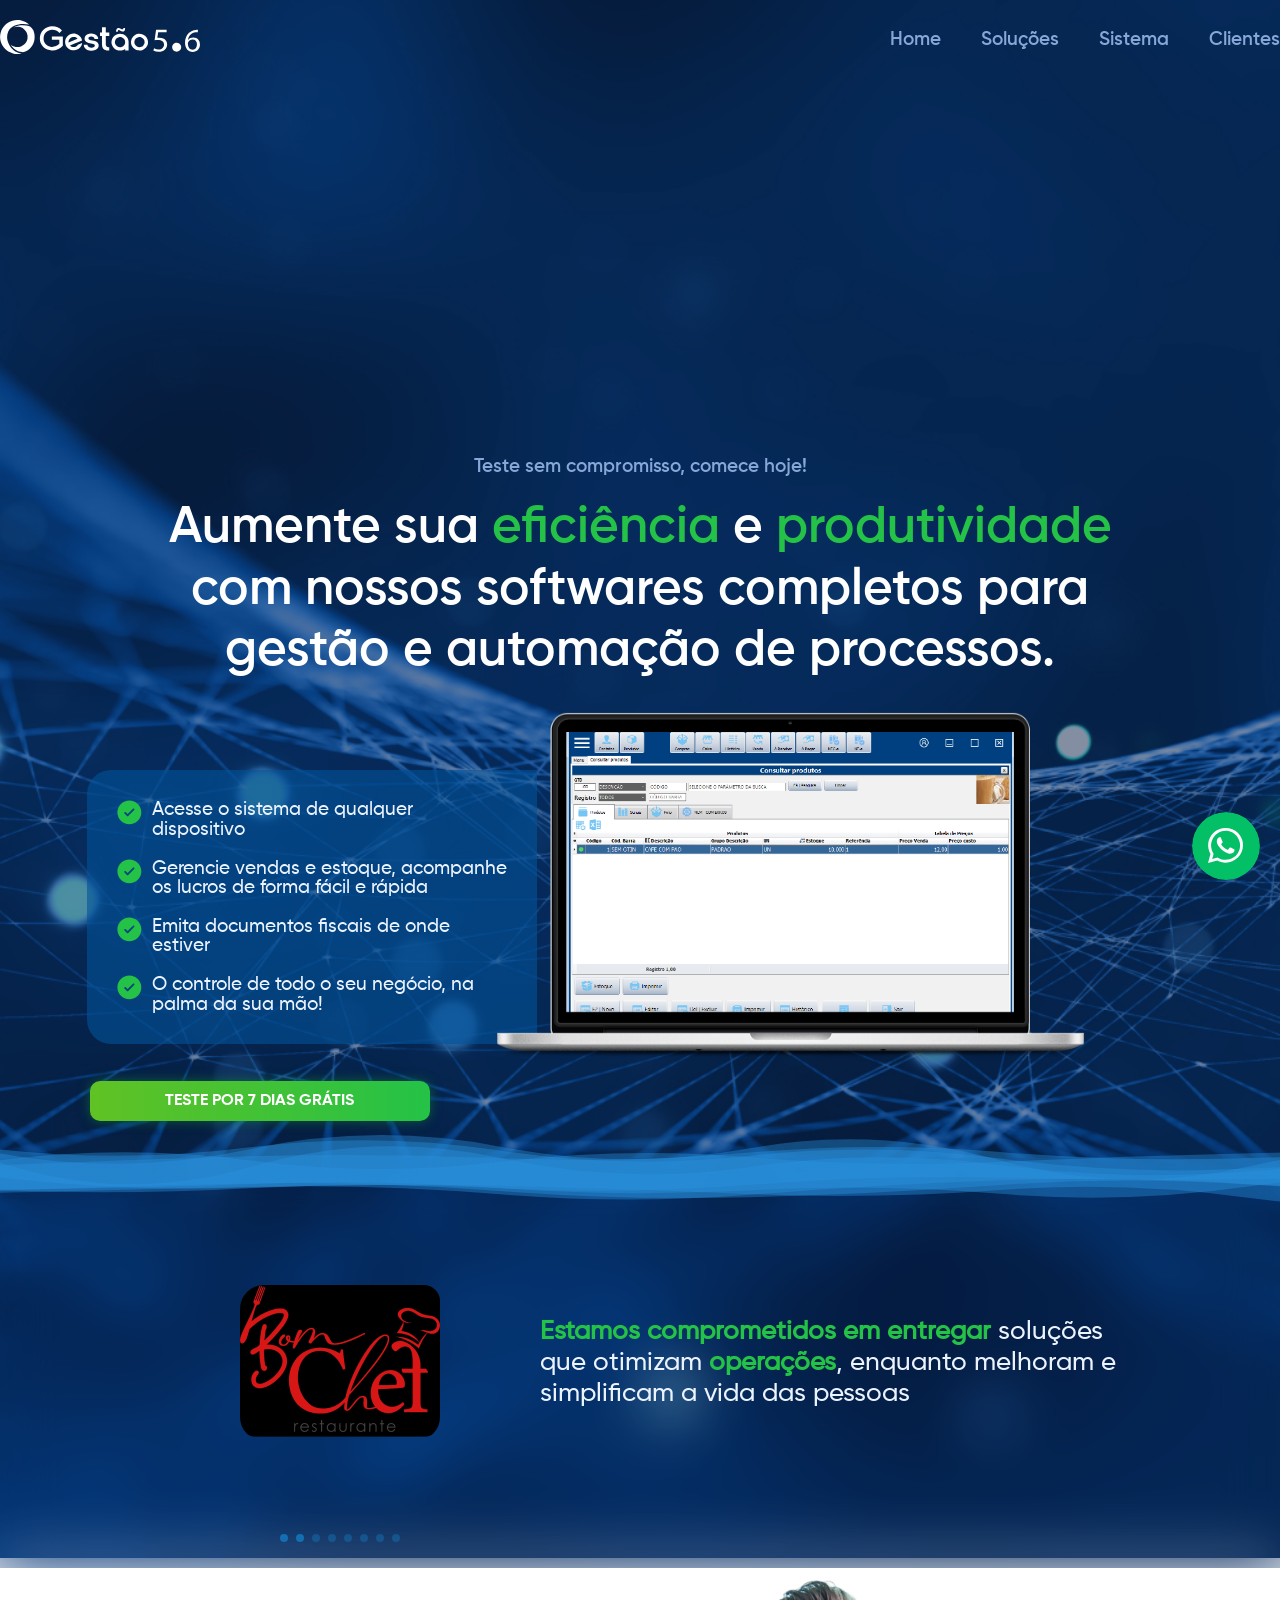
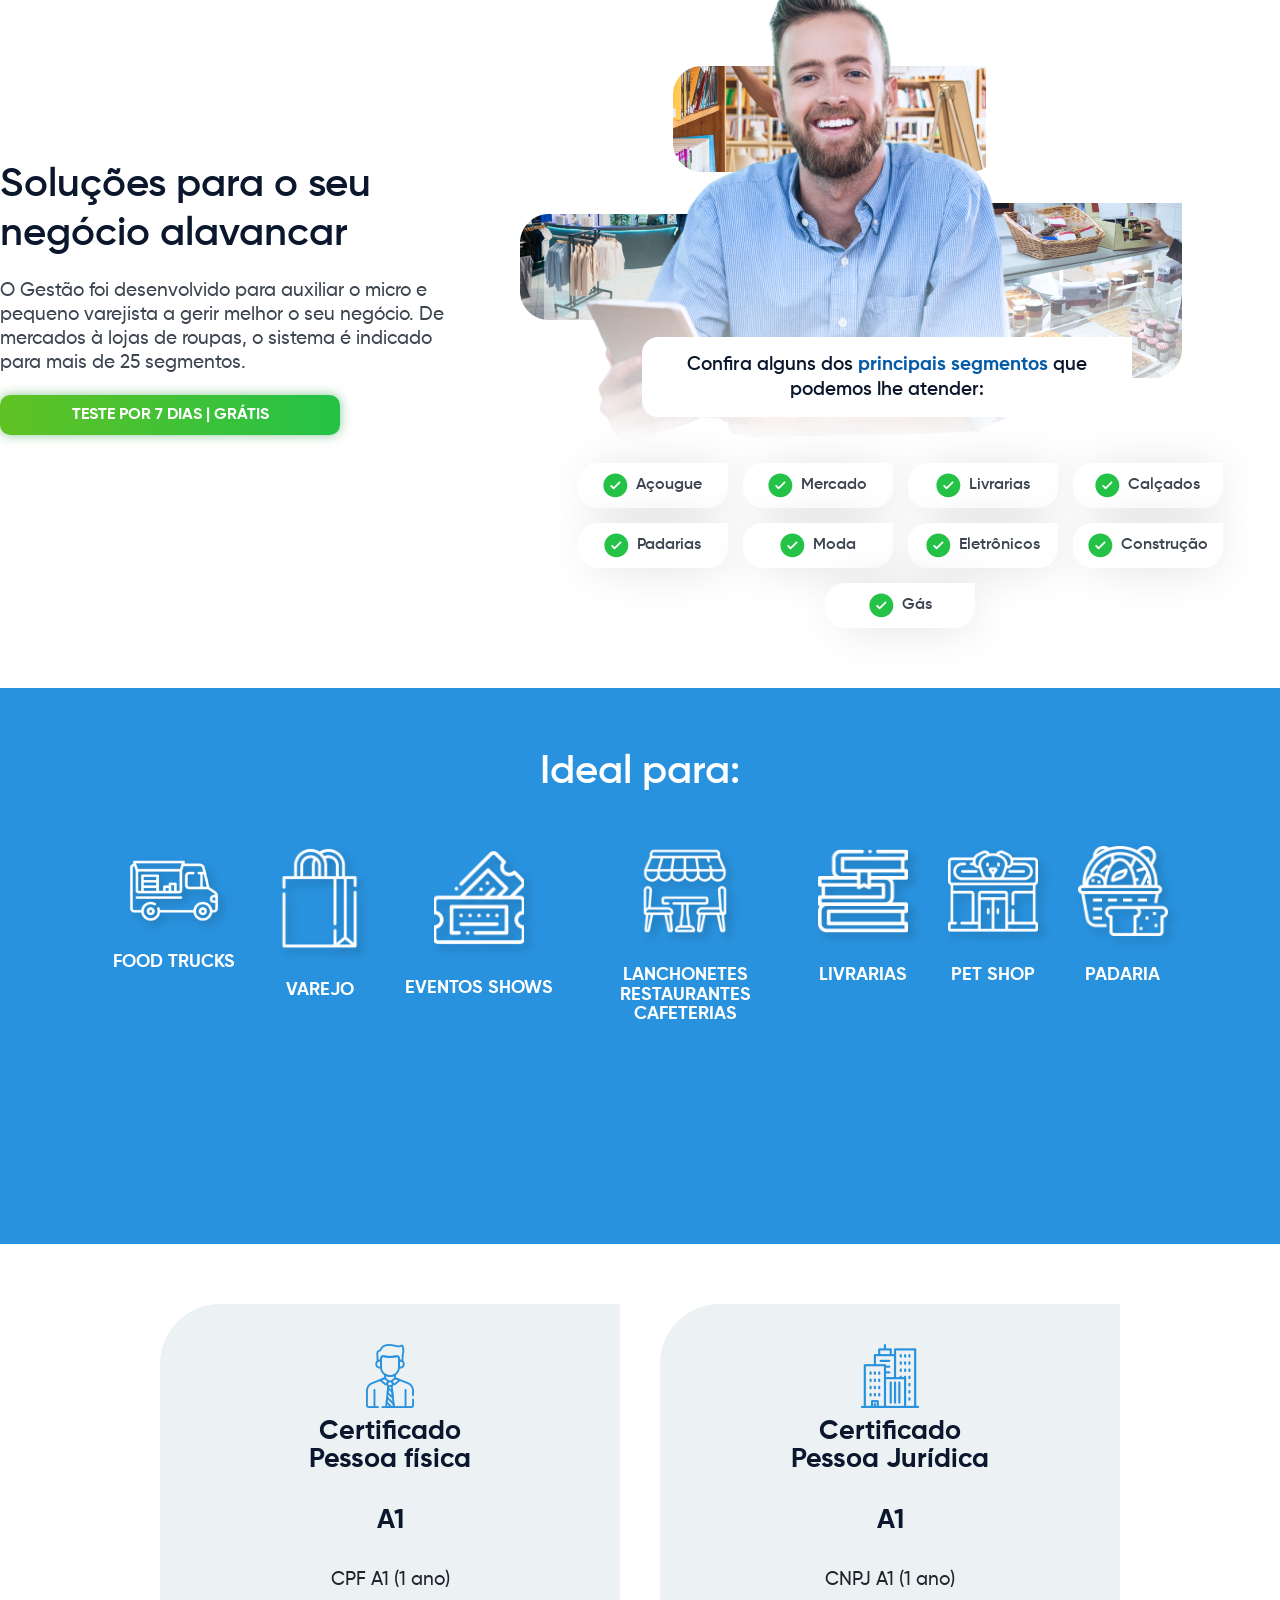
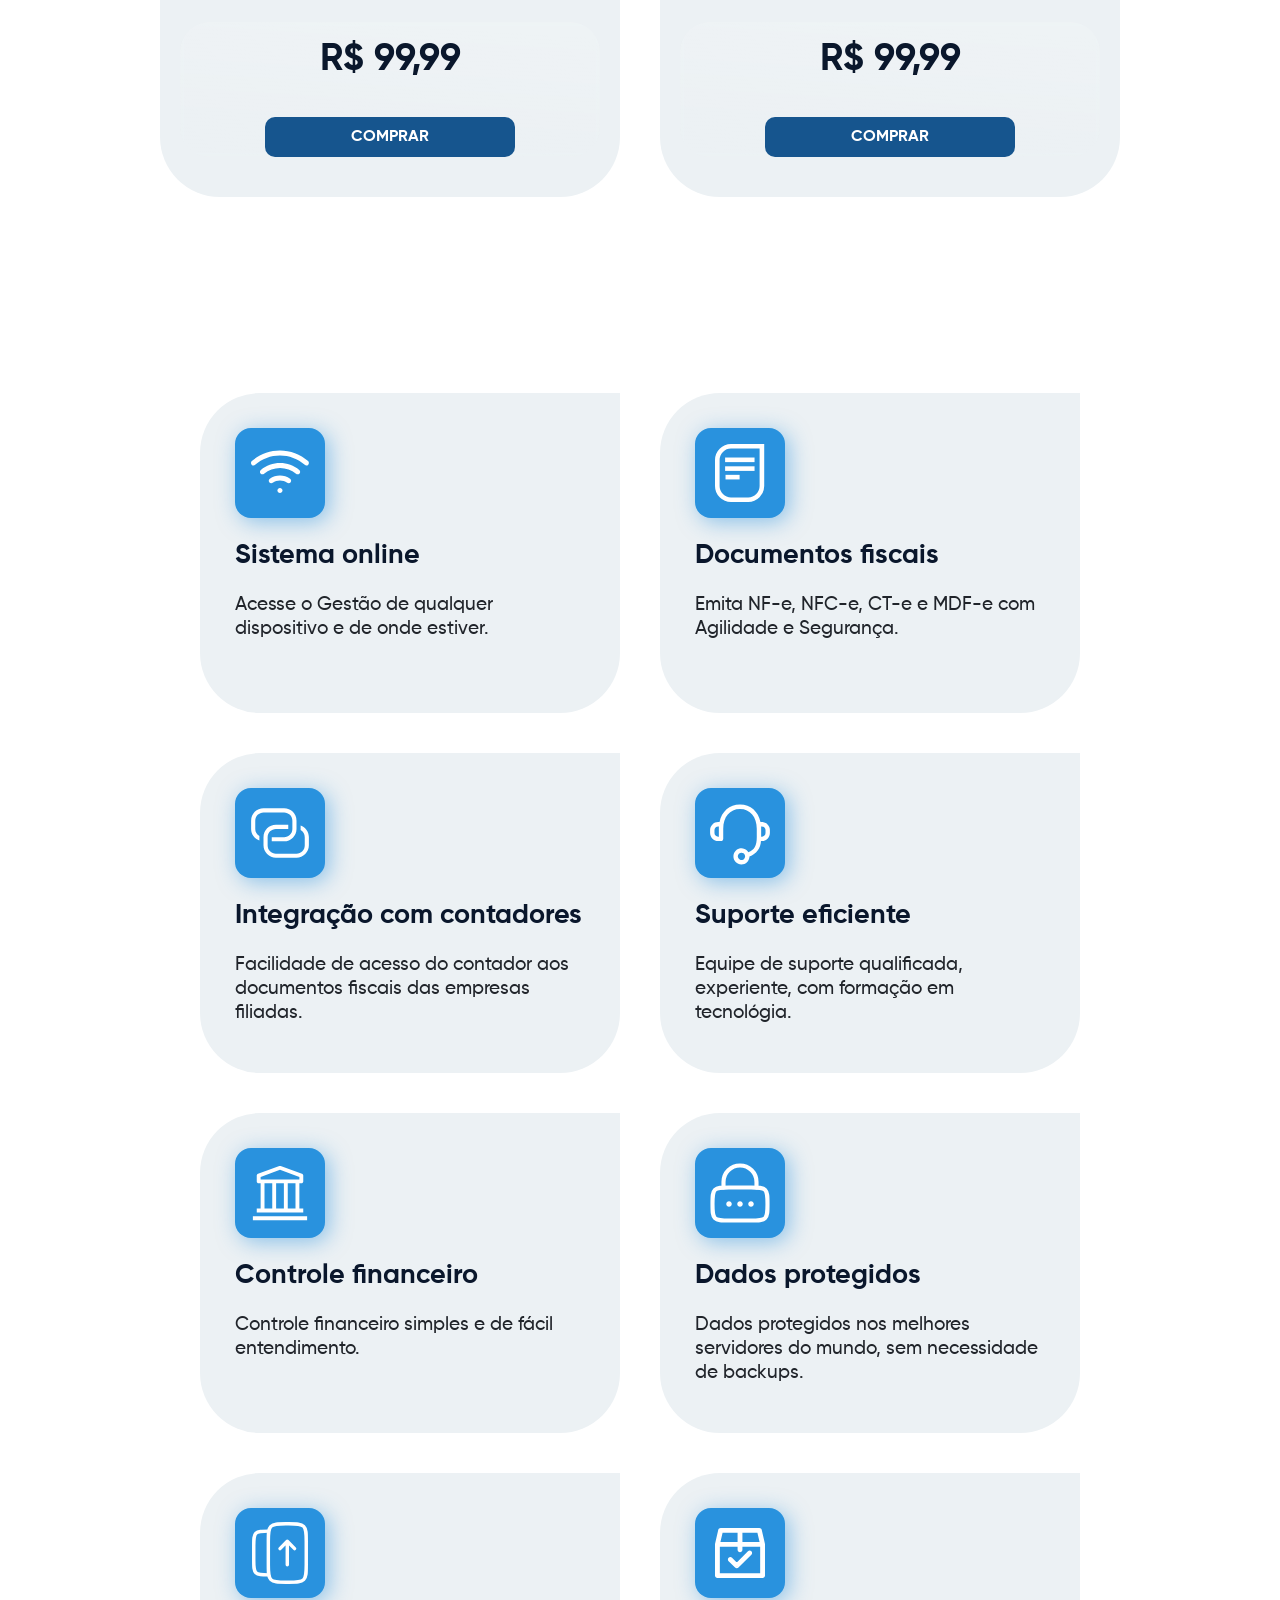
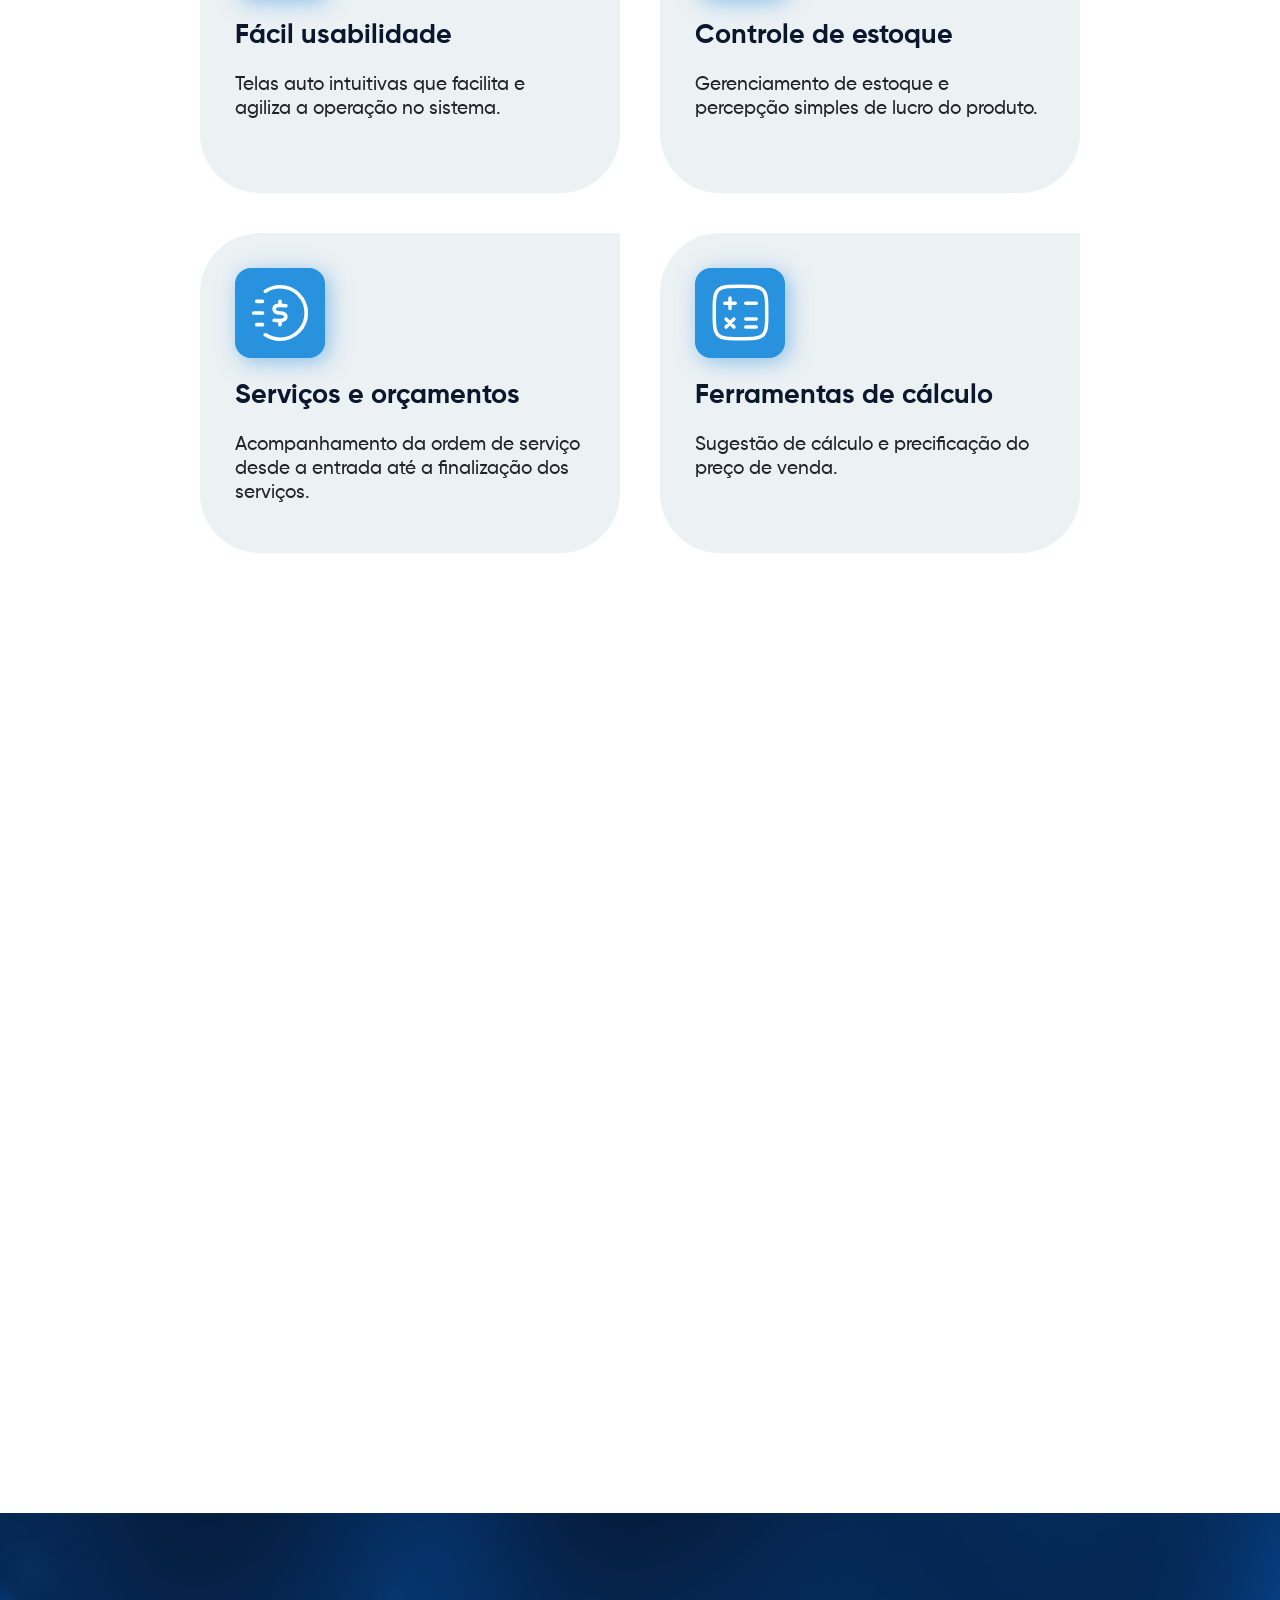
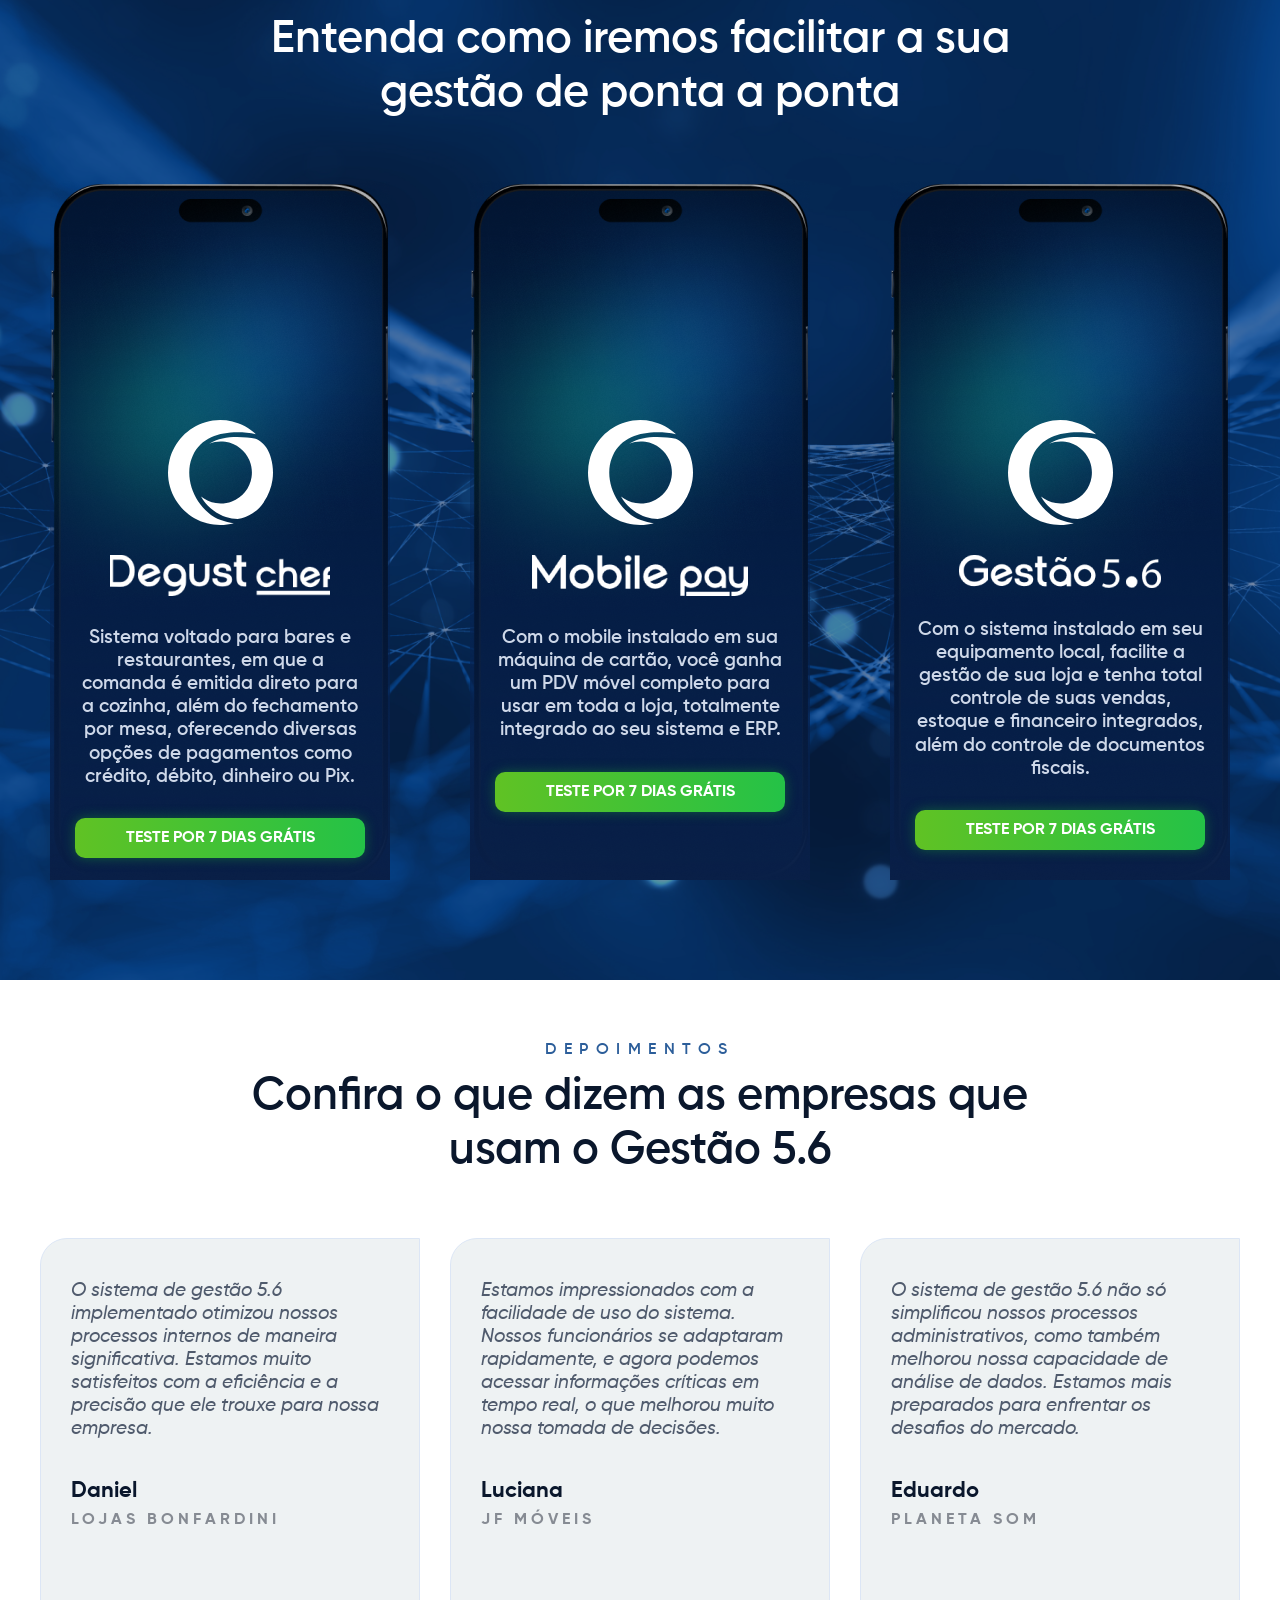
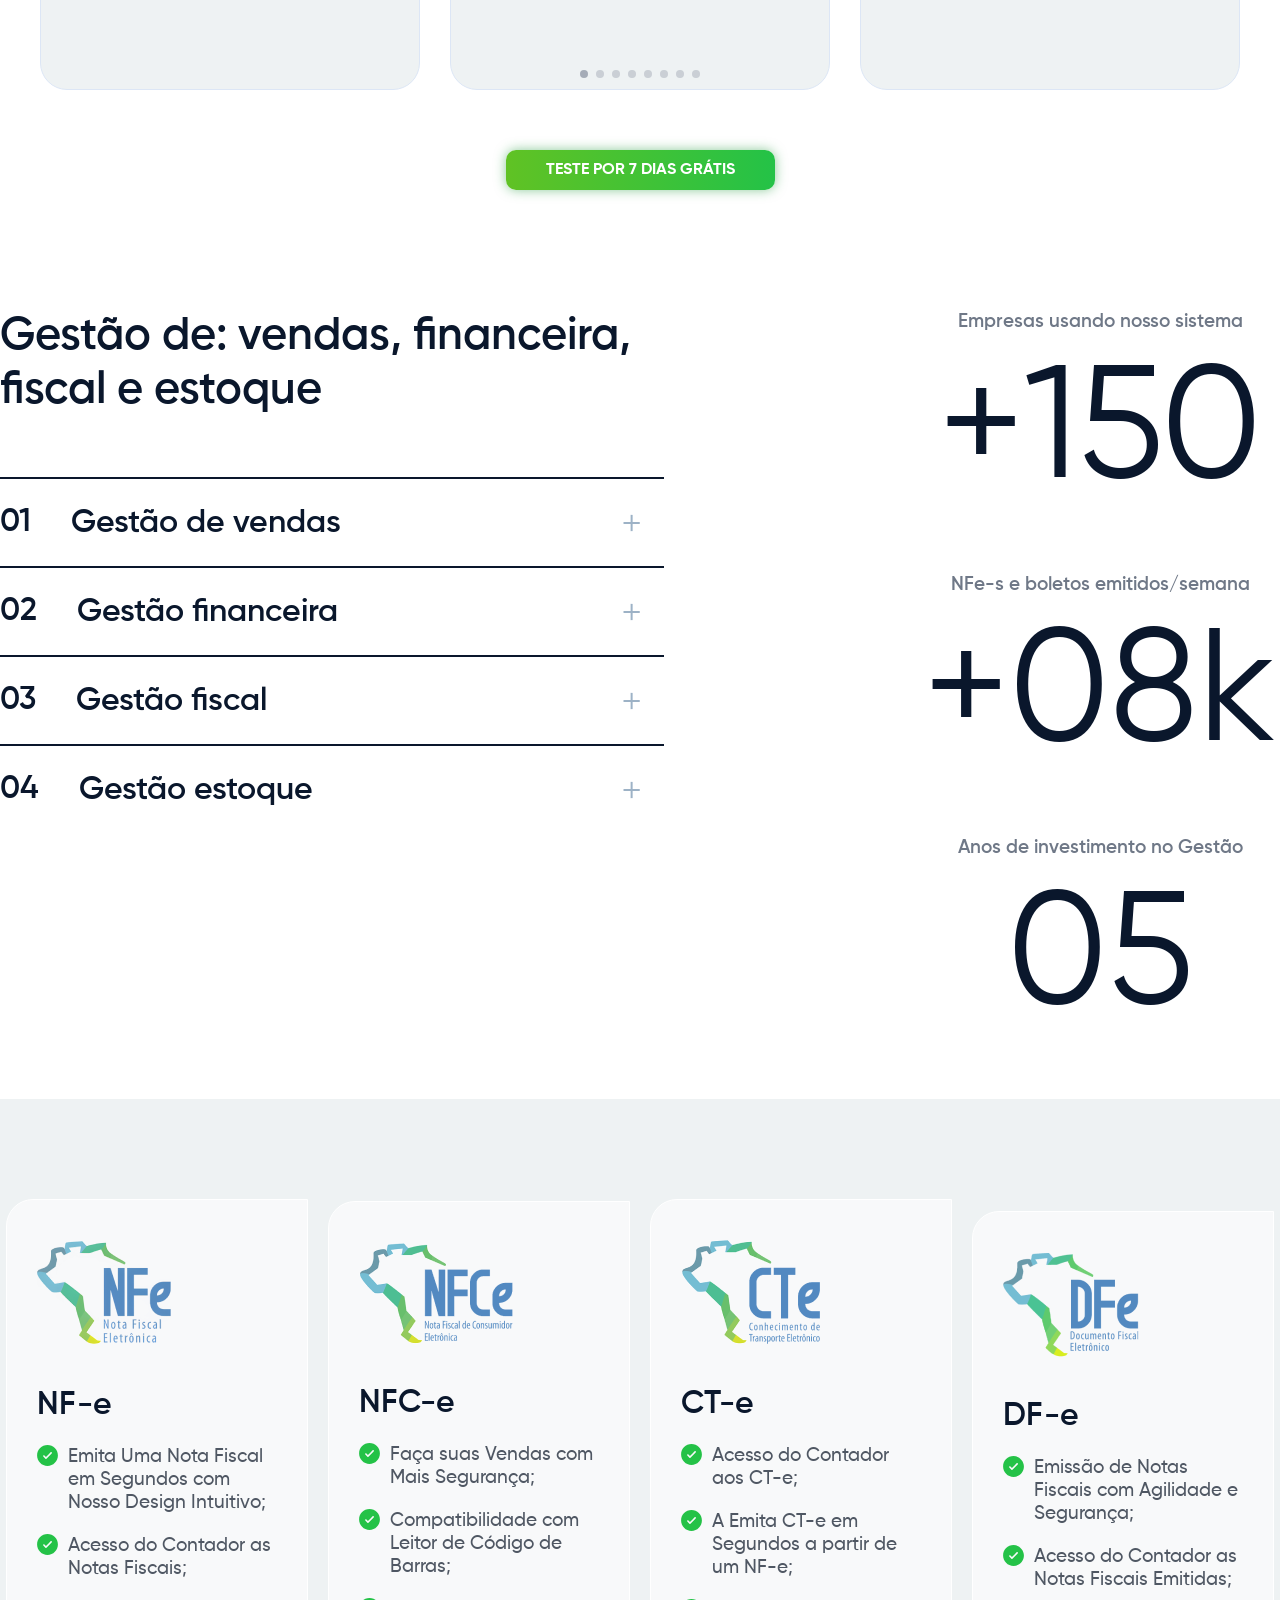
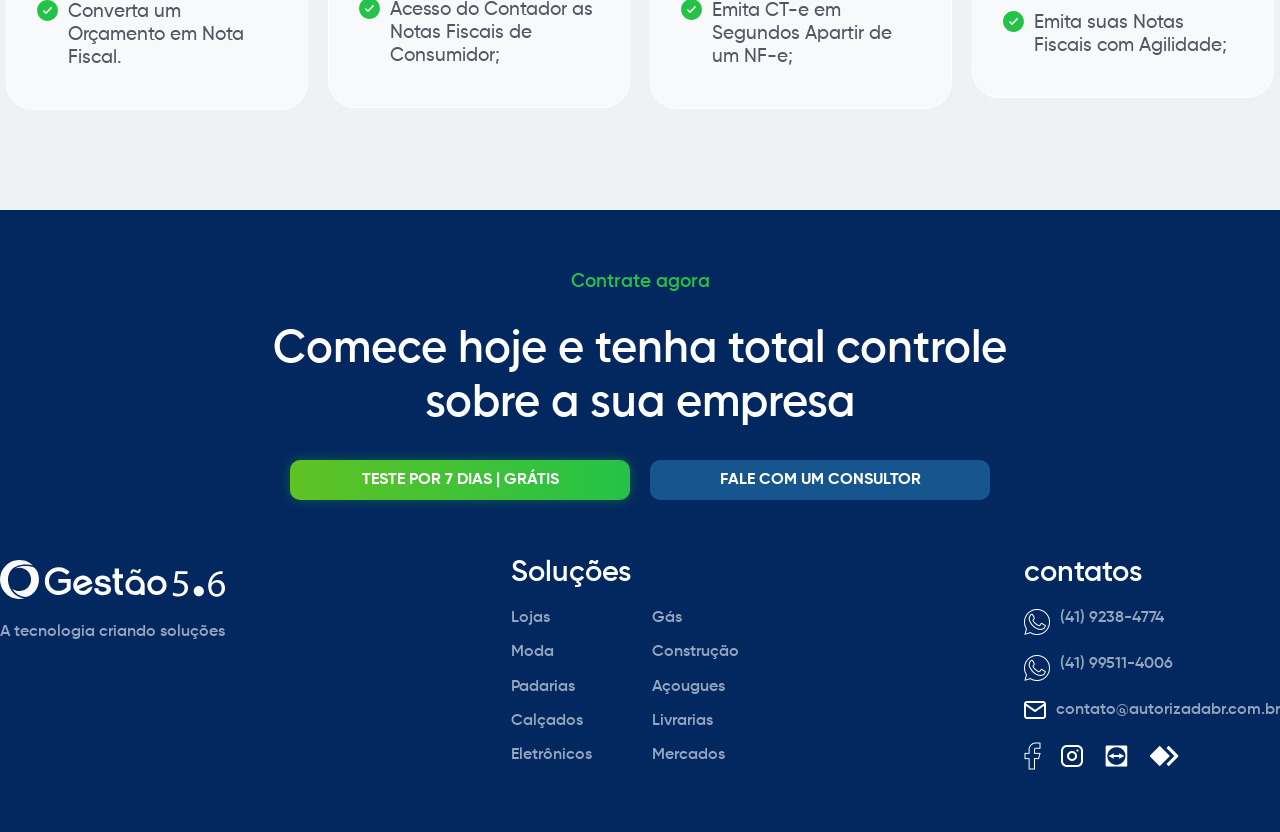
==== commit 7ee57320: "add precos" ====
--- a/index.html
+++ b/index.html
@@ -646,7 +646,7 @@
                     <div class="area_preco">
                         <div class="title_preco_card">
                             <h2>
-                                R$ 180,90
+                                R$ 99,99
                             </h2>
                         </div>
             
@@ -694,7 +694,7 @@
                     <div class="area_preco">
                         <div class="title_preco_card">
                             <h2>
-                                R$ 180,90
+                                R$ 99,99
                             </h2>
                         </div>
 
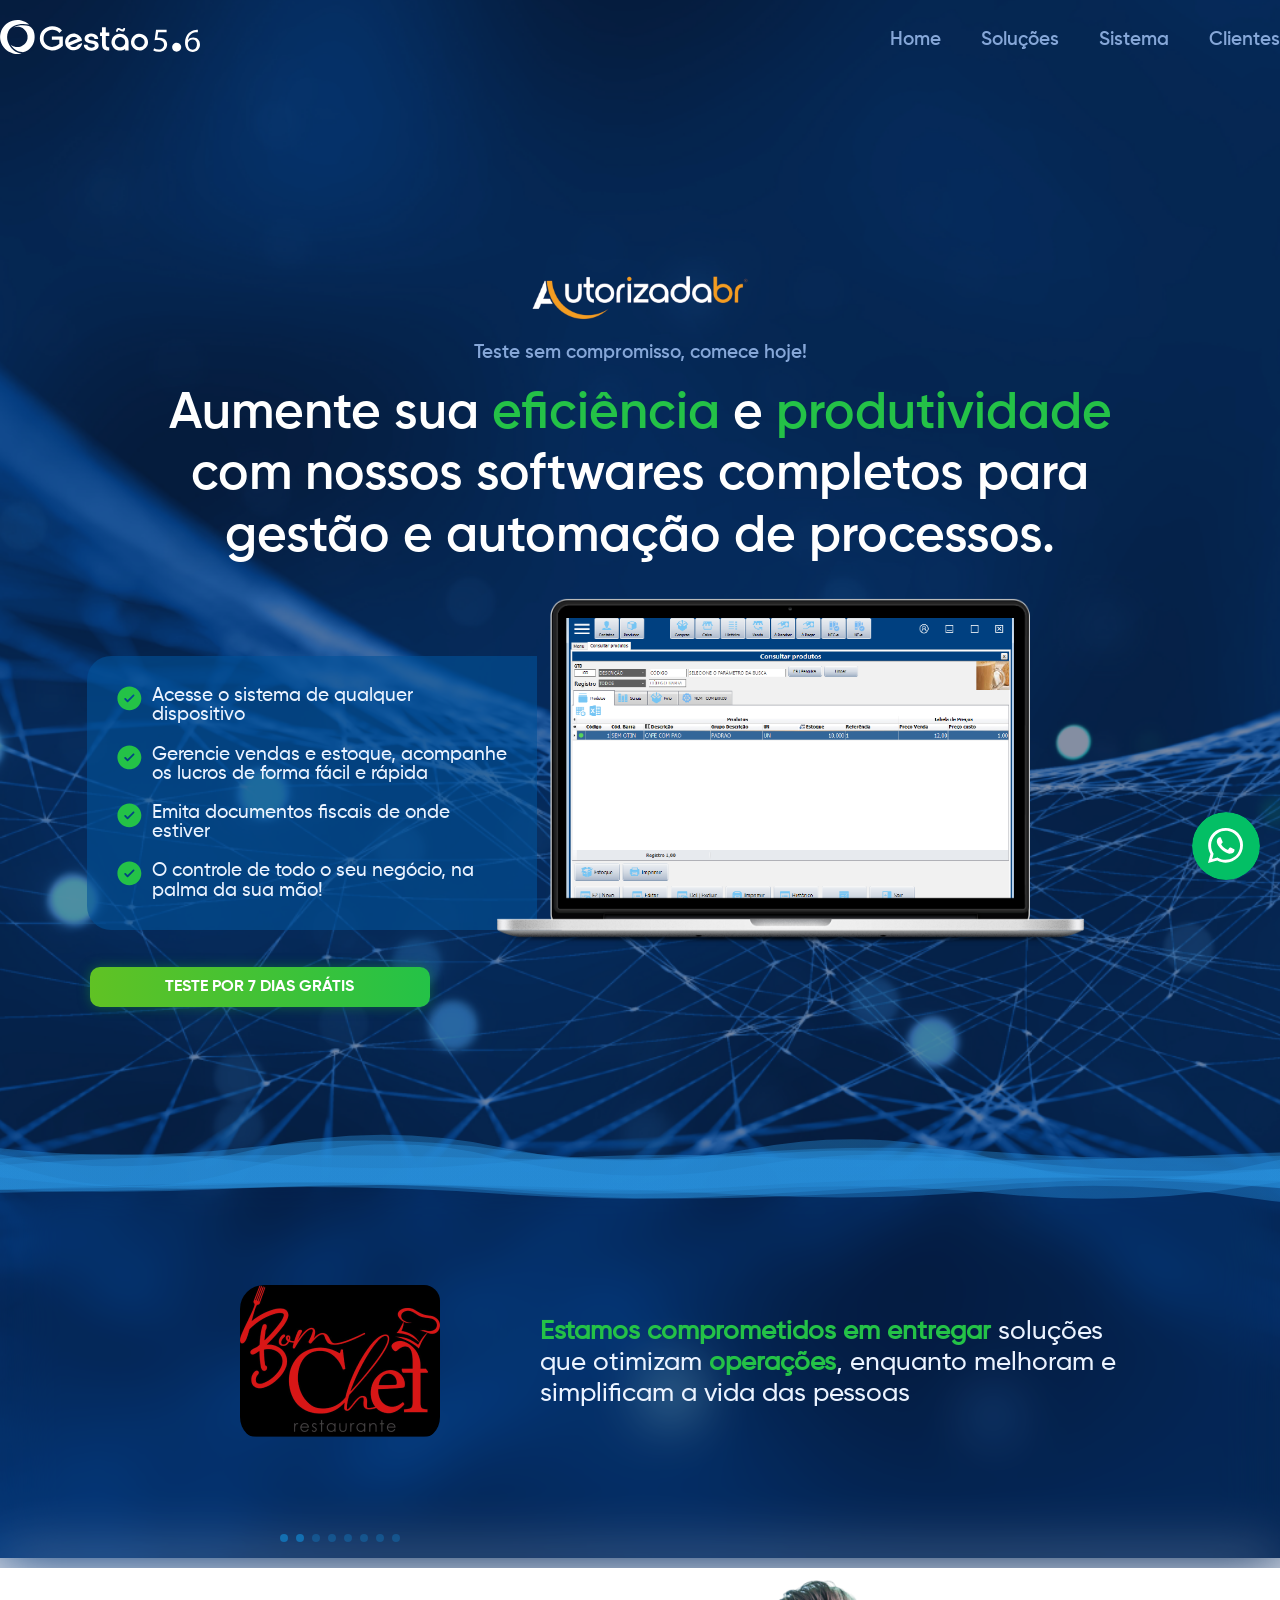
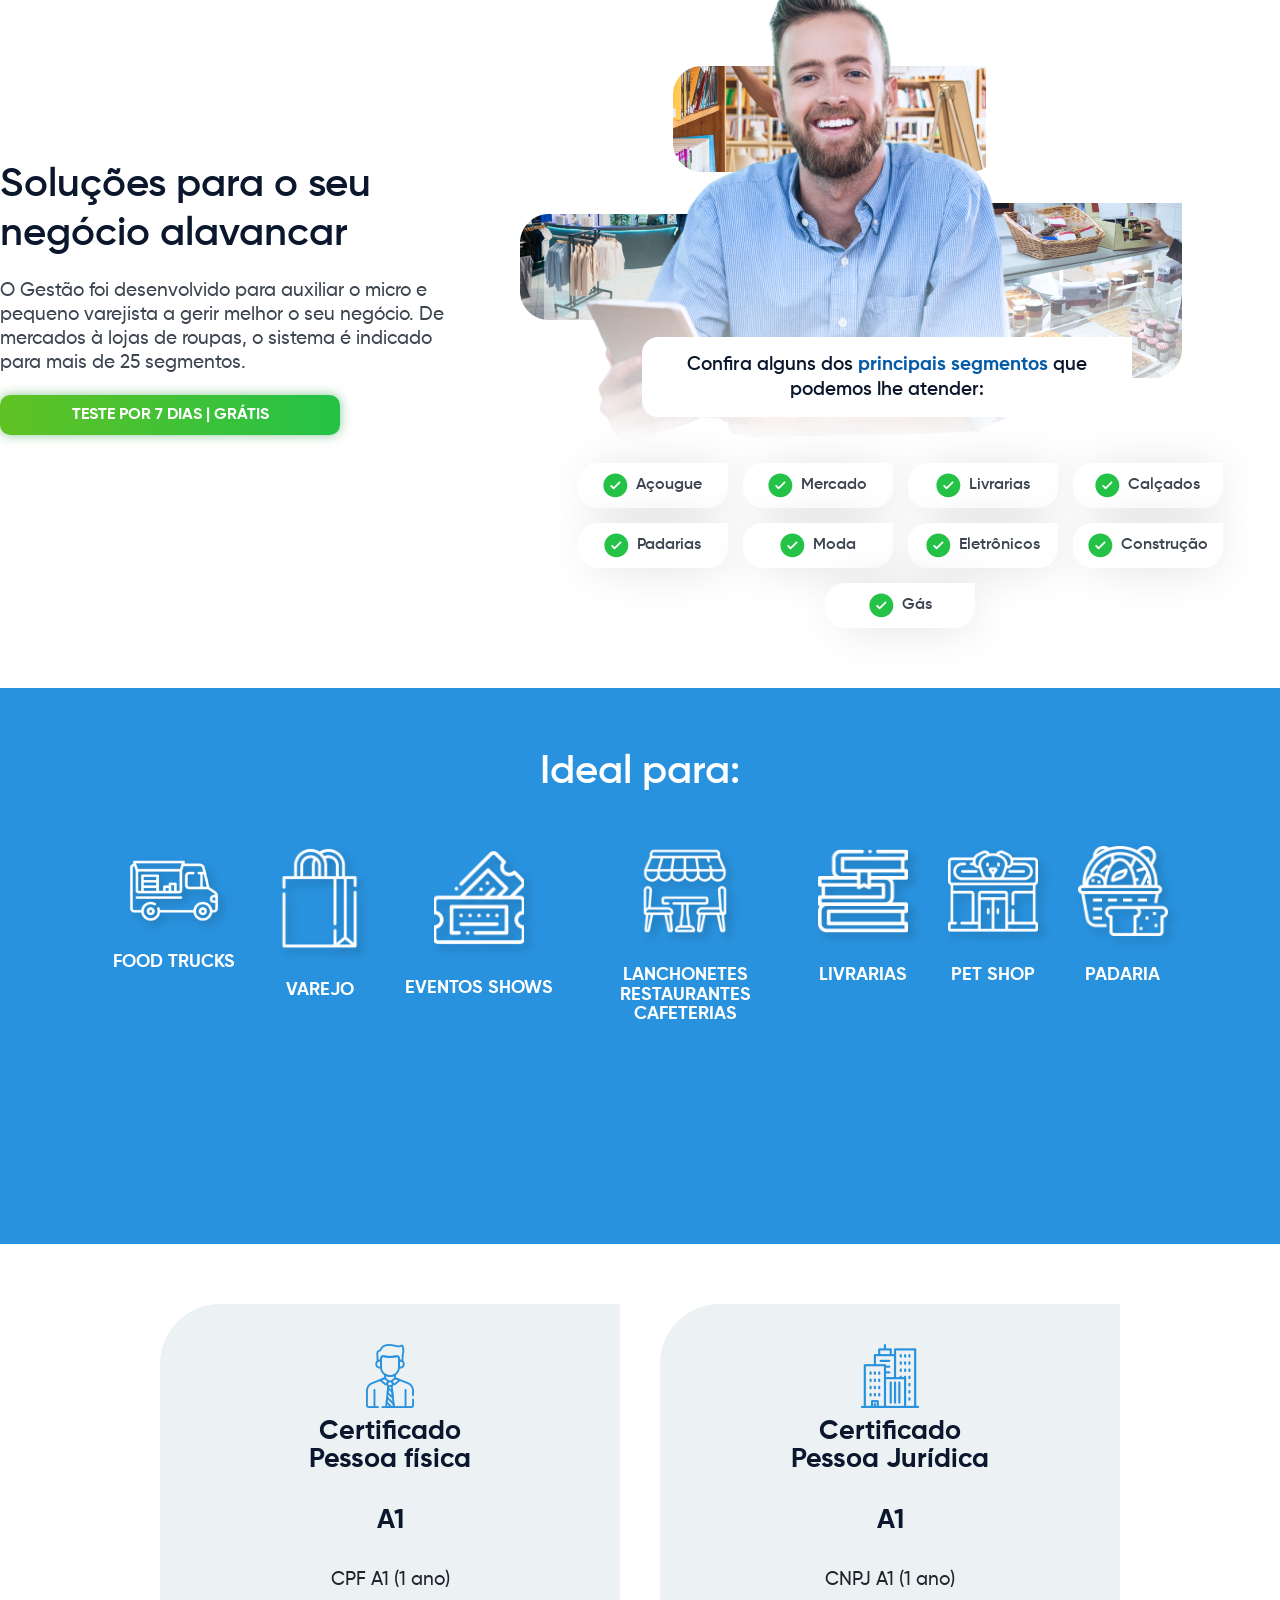
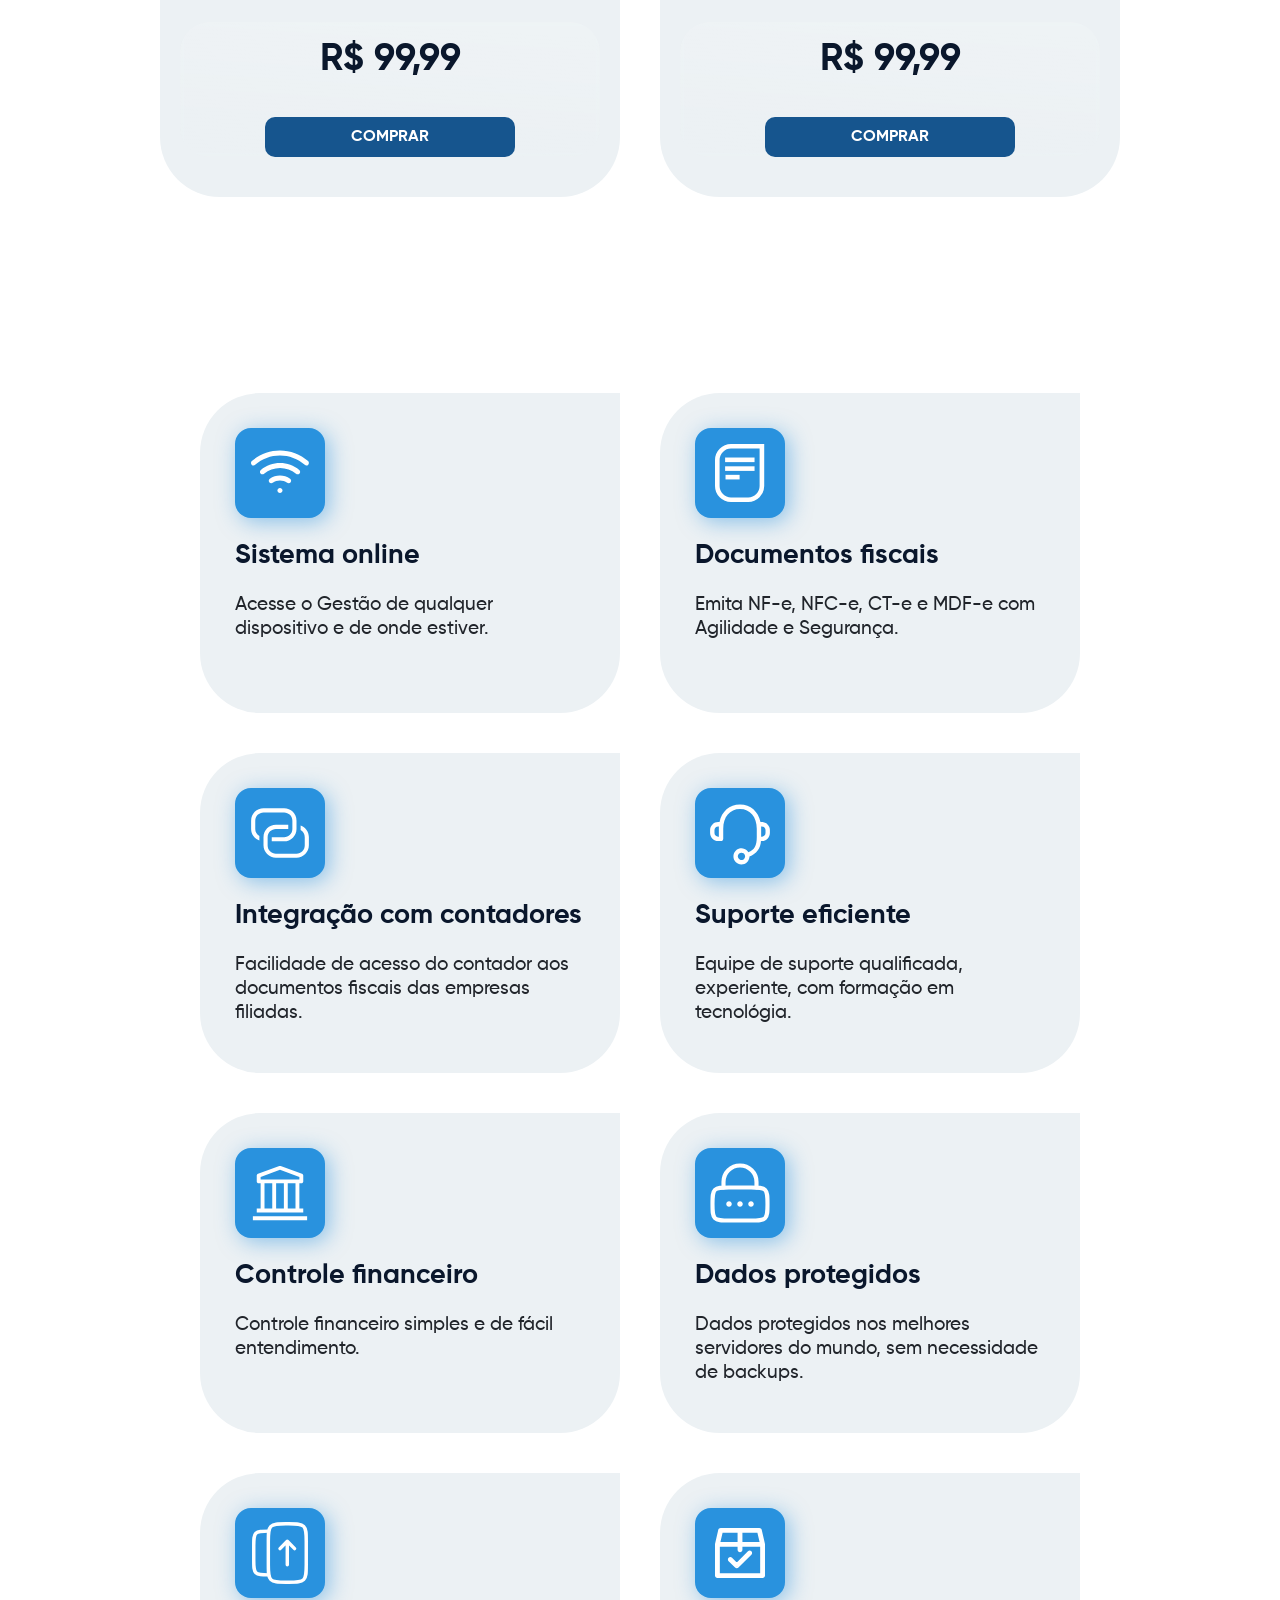
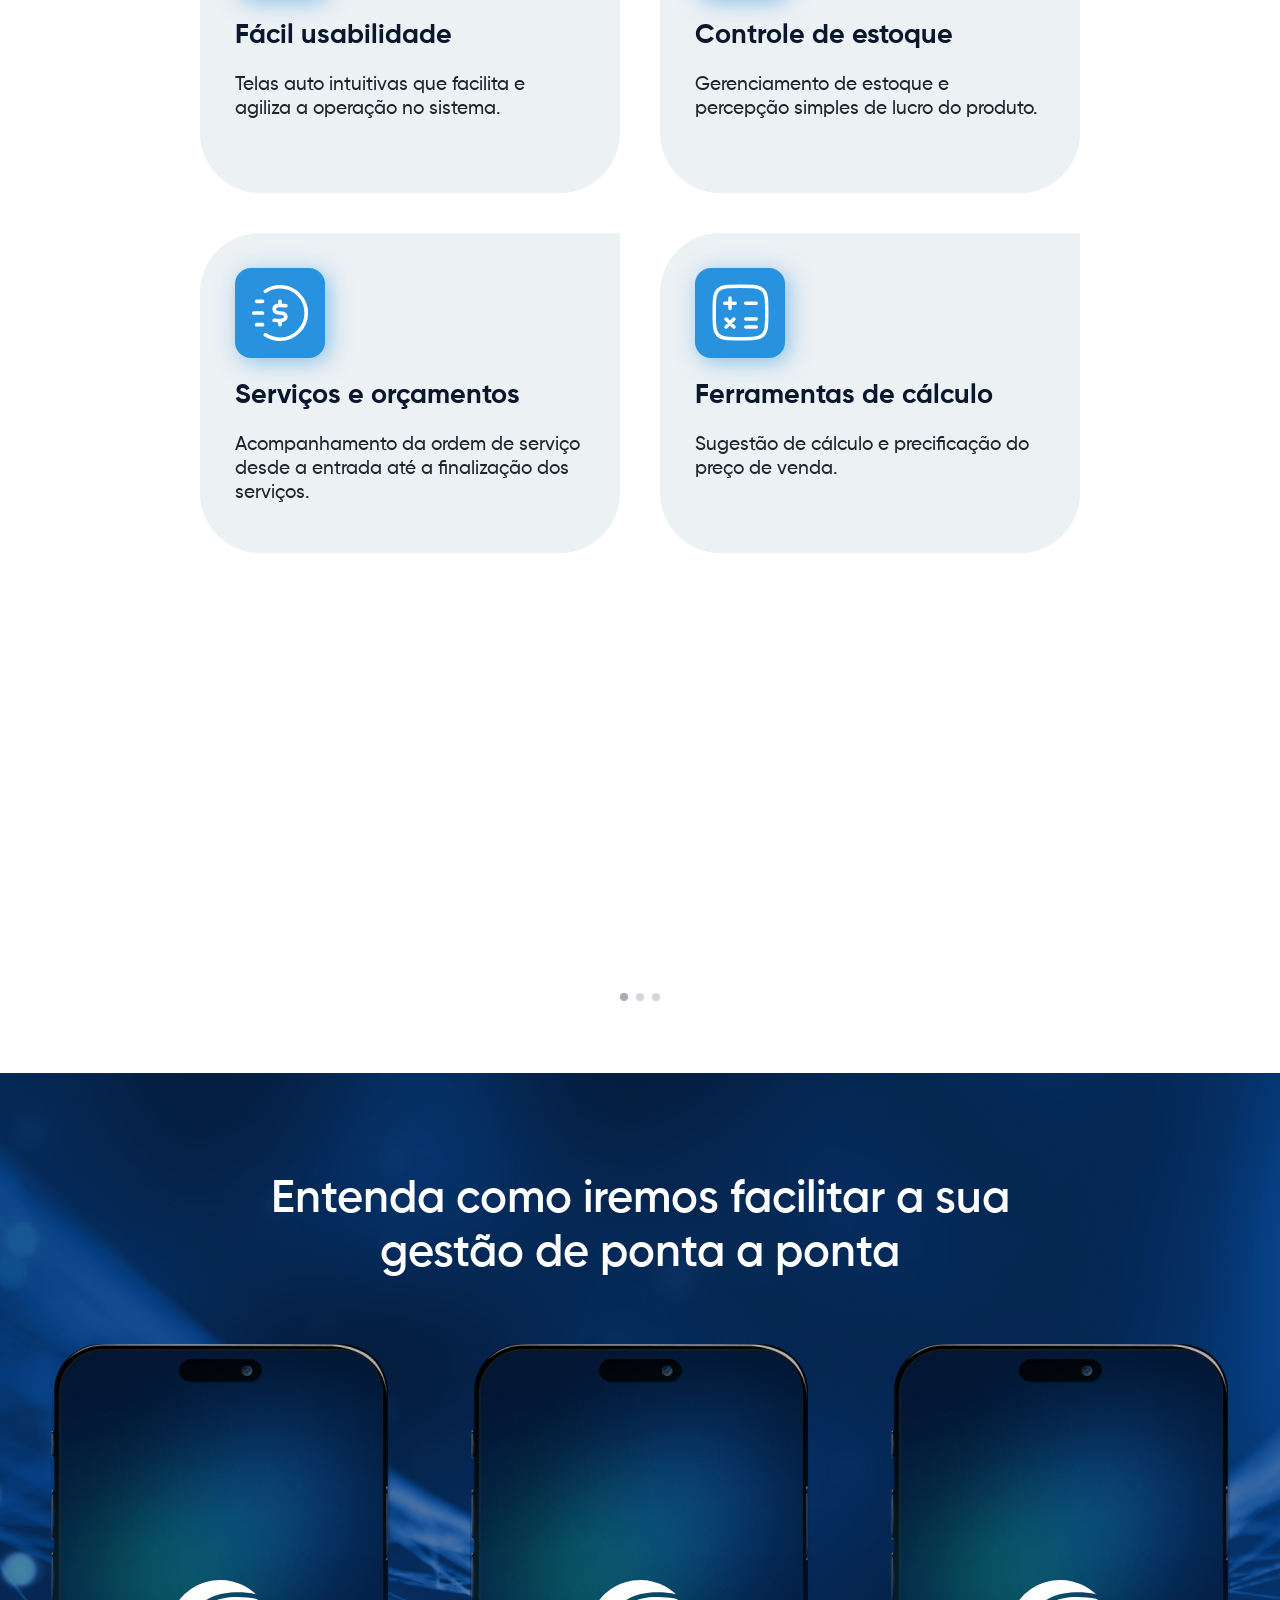
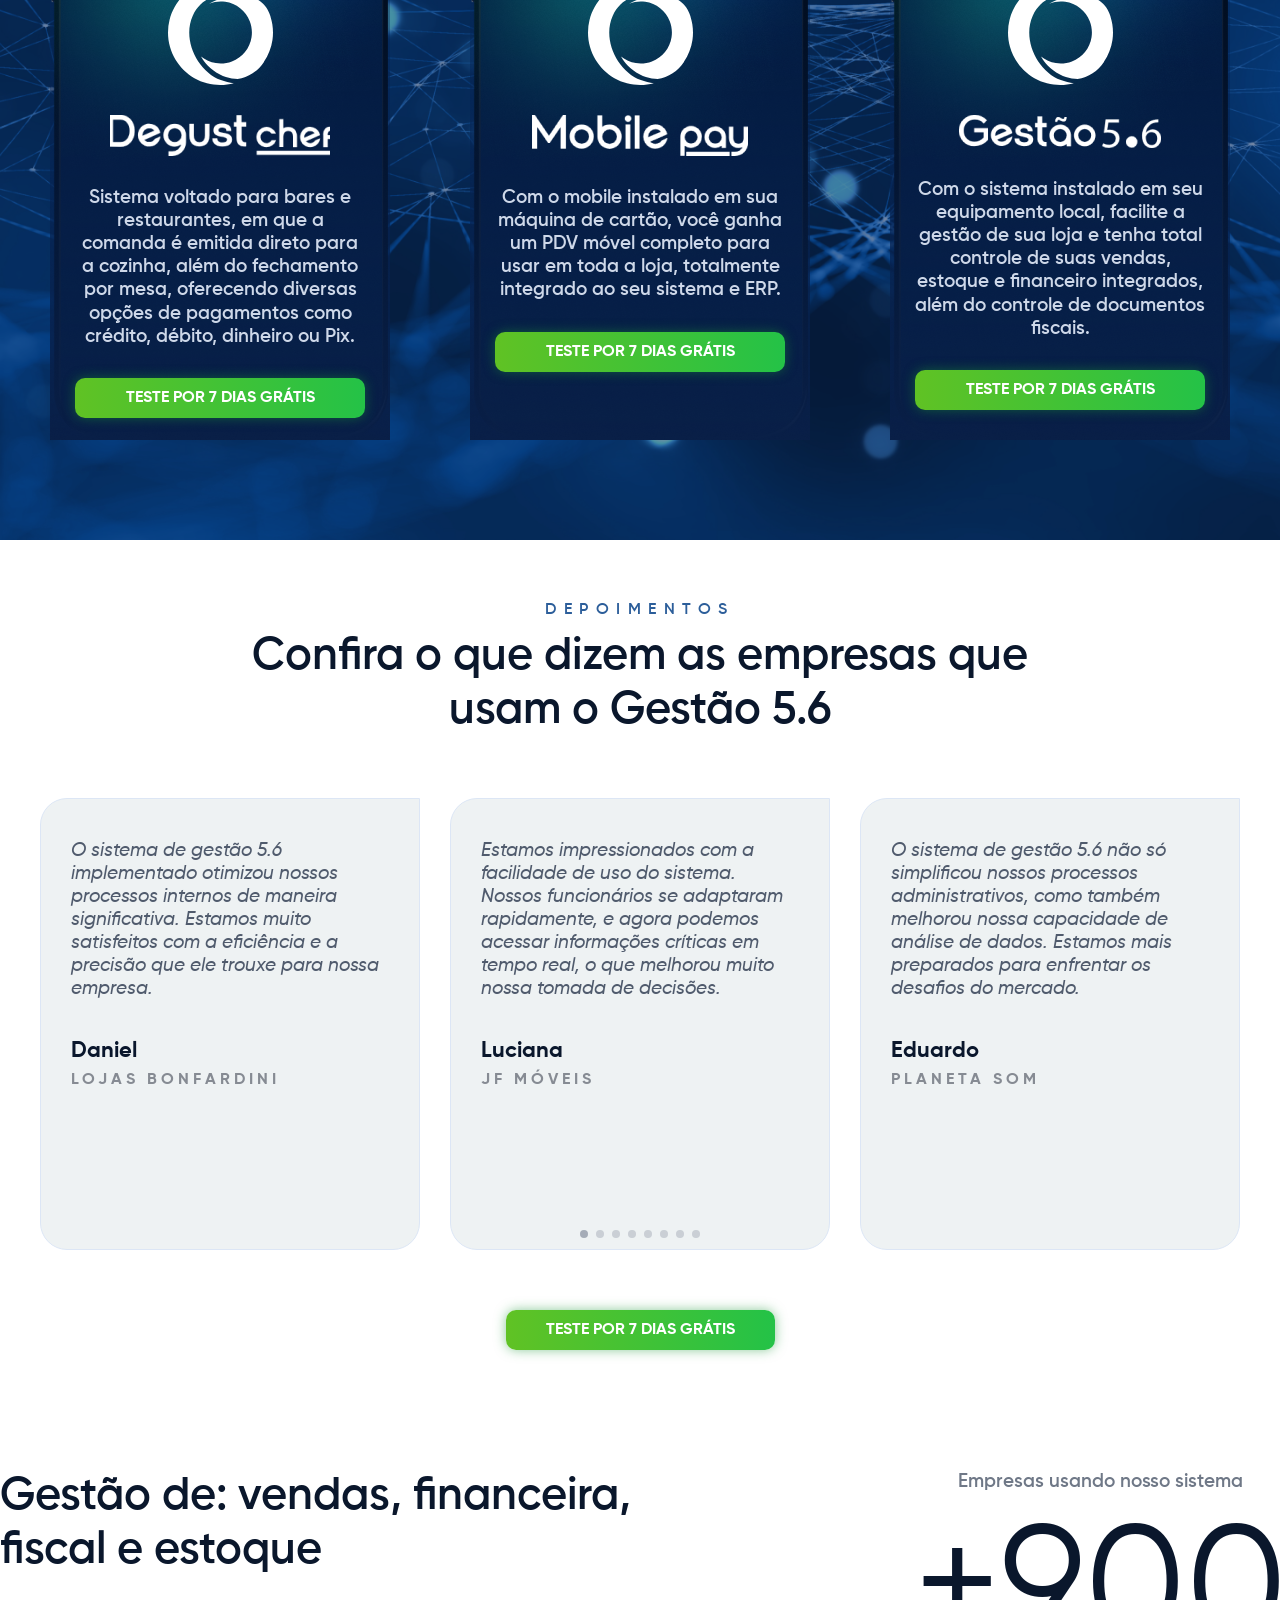
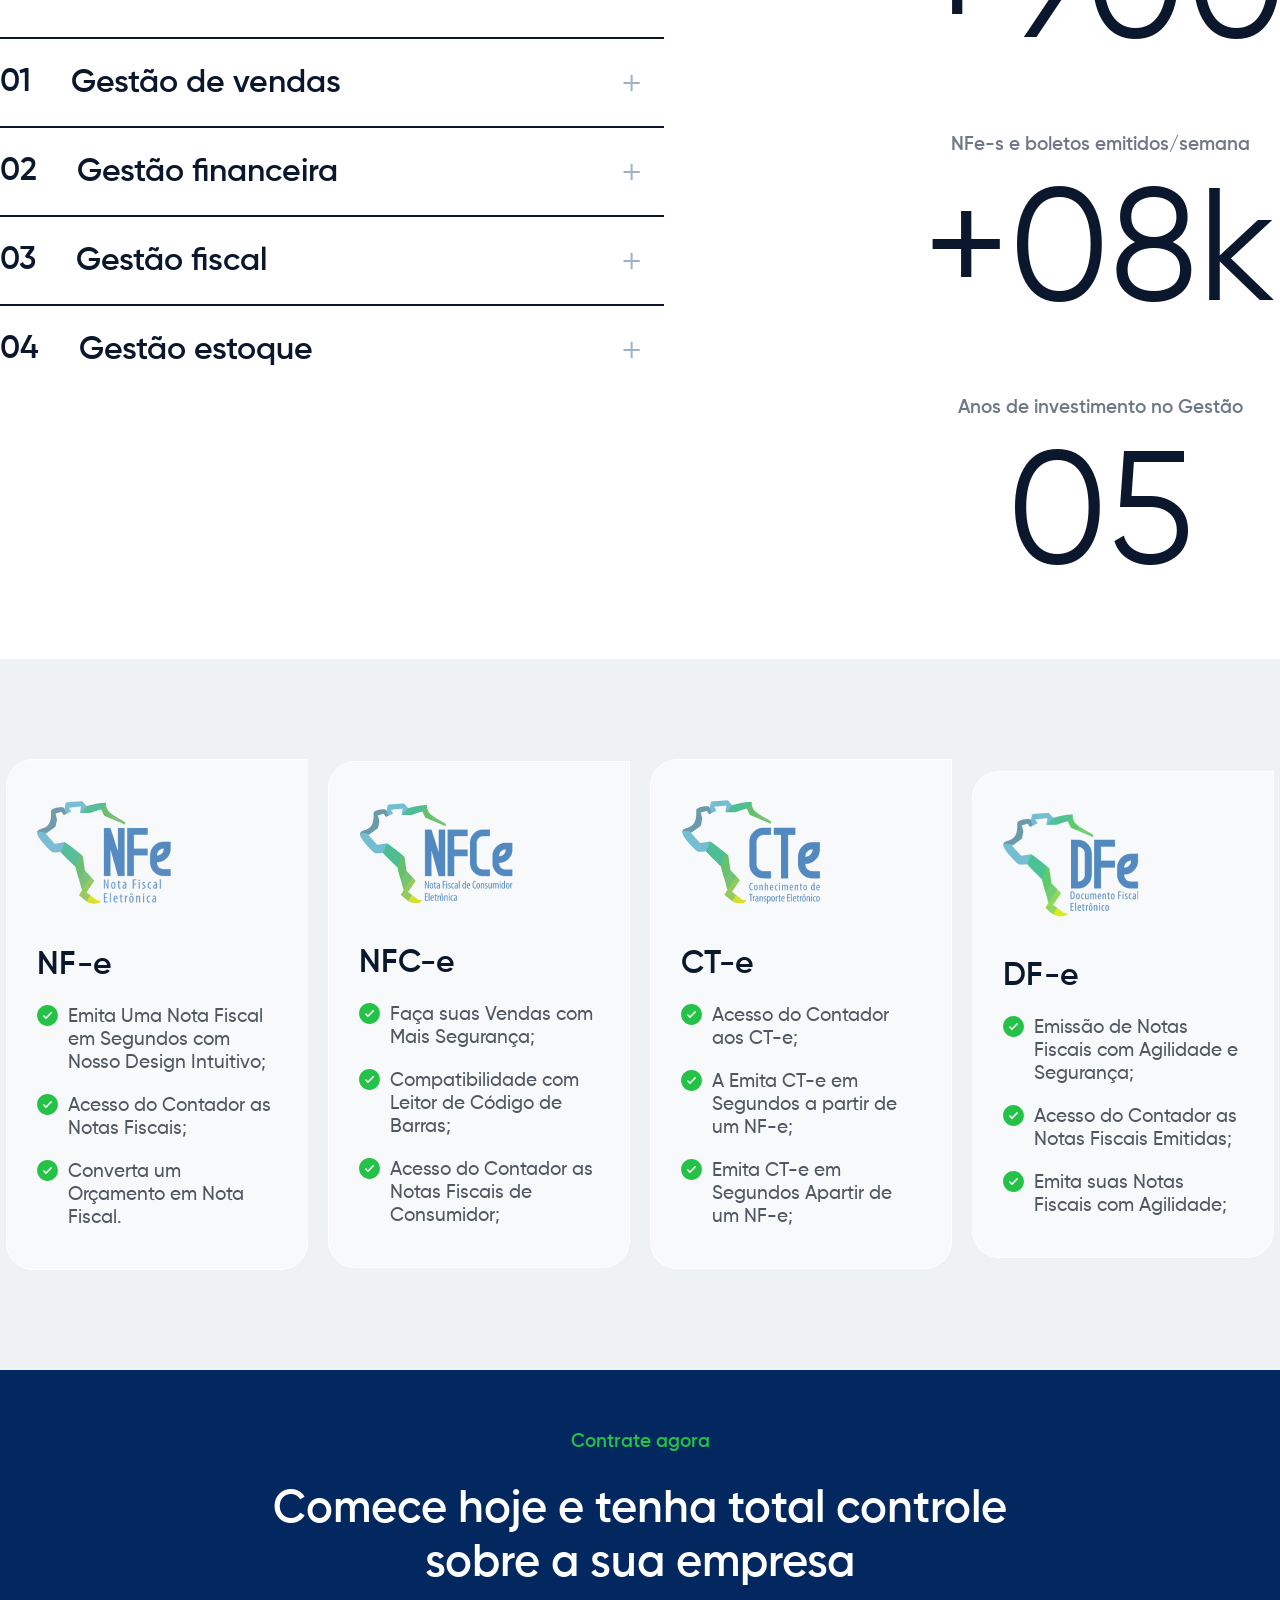
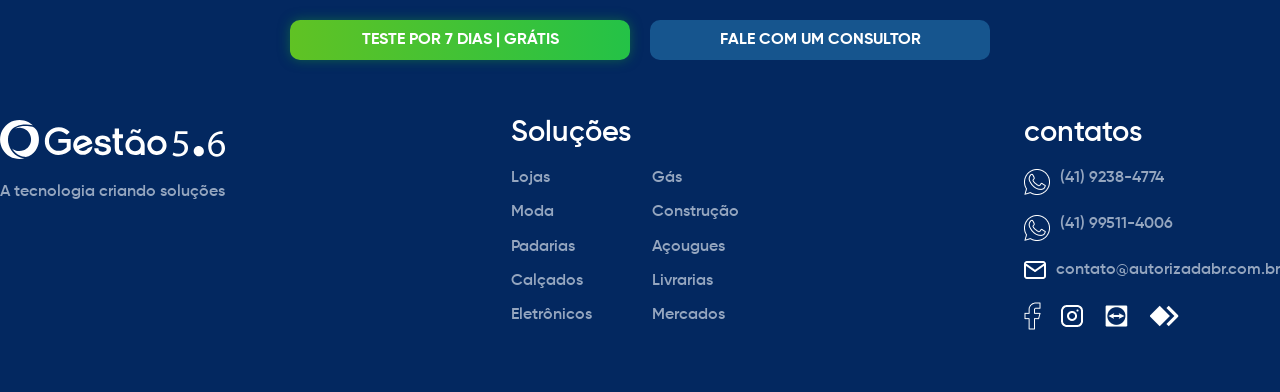
==== commit 8aa96089: "add video slider" ====
--- a/index.html
+++ b/index.html
@@ -99,6 +99,9 @@
             <div class="container_1_int">
                 <div class="area_container_1">
                     <div class="area_titles_container_1">
+
+                        <img class="logo_autorizada" src="img/Autorizada_br_logo.webp" alt="">
+
                         <div class="info_container_1">
                             <p>
                                 Teste sem compromisso, comece hoje!
@@ -167,10 +170,10 @@
 
                         <div class="area_notebook">
 
-                            <img class="notebook" src="img/notebook_1.png" alt="" >
-        
+                            <img class="notebook" src="img/notebook_1.png" alt="">
+
                             <div class="slide-3 owl-carousel owl-theme">
-        
+
                                 <div class="item mockup">
                                     <img src="img/Cadastro_produtos_1.png" alt="" loading="lazy">
                                 </div>
@@ -198,7 +201,7 @@
                                 <div class="item mockup">
                                     <img src="img/Cadastro_produtos_9.png" alt="" loading="lazy">
                                 </div>
-        
+
                             </div>
                         </div>
 
@@ -315,14 +318,15 @@
                                 <img class="logo_slide" src="img/logo_bonfardini.png" alt="">
                             </div>
                         </div>
-                     
-                       
+
+
                     </div>
                     <div class="swiper-pagination"></div>
                 </div>
             </div>
             <div class="area_texto">
-                <p><b>Estamos comprometidos em entregar</b> soluções que otimizam <b>operações</b>, enquanto melhoram e simplificam a vida das pessoas</p>
+                <p><b>Estamos comprometidos em entregar</b> soluções que otimizam <b>operações</b>, enquanto melhoram e
+                    simplificam a vida das pessoas</p>
             </div>
         </div>
     </div>
@@ -616,107 +620,109 @@
 
     </script>
 
-<div class="container_card">
-    <div class="container_card_int">
-        <div class="area_card">
-            <div class="card_certificado">
-                <div class="card_certificado_int">
-
-                    <div class="area_img_certificado">
-                        <img src="img/businessman.png" alt="">
+    <div class="container_card">
+        <div class="container_card_int">
+            <div class="area_card">
+                <div class="card_certificado">
+                    <div class="card_certificado_int">
+
+                        <div class="area_img_certificado">
+                            <img src="img/businessman.png" alt="">
+                            <div class="title_card_certificado">
+                                <h2>
+                                    Certificado <br>Pessoa física
+                                </h2>
+                            </div>
+                        </div>
+
+
                         <div class="title_card_certificado">
                             <h2>
-                              Certificado <br>Pessoa física
+                                A1
                             </h2>
                         </div>
-                    </div>
-                   
-
-                    <div class="title_card_certificado">
-                        <h2>
-                           A1
-                        </h2>
-                    </div>
-                    <div class="sub_title_card_certificado">
-                        <p>
-                            CPF A1 (1 ano)
-                        </p>
-                    </div>
-            
-                    <div class="area_preco">
-                        <div class="title_preco_card">
-                            <h2>
-                                R$ 99,99
-                            </h2>
-                        </div>
-            
-                        <div class="area_btn_payment">
-                            <a href="https://api.whatsapp.com/send?phone=55(14)99667-0074&text=Olá tenho interesse no certificado CPF A1 de (1 ano)" target="_blank">
-                                <div class="btn_principal color">
-                                    <!--<img src="img/shopping-cart.svg" alt="">-->
-                                    <h2>
-                                        COMPRAR
-                                    </h2>
-                                </div>
-                            </a>
-                        </div>
-            
-                    </div>
-            
-                </div>
-            </div>
-            
-            <div class="card_certificado">
-                <div class="card_certificado_int">
-
-
-                    <div class="area_img_certificado">
-                        <img src="img/skyline.png" alt="">
+                        <div class="sub_title_card_certificado">
+                            <p>
+                                CPF A1 (1 ano)
+                            </p>
+                        </div>
+
+                        <div class="area_preco">
+                            <div class="title_preco_card">
+                                <h2>
+                                    R$ 99,99
+                                </h2>
+                            </div>
+
+                            <div class="area_btn_payment">
+                                <a href="https://api.whatsapp.com/send?phone=55(14)99667-0074&text=Olá tenho interesse no certificado CPF A1 de (1 ano)"
+                                    target="_blank">
+                                    <div class="btn_principal color">
+                                        <!--<img src="img/shopping-cart.svg" alt="">-->
+                                        <h2>
+                                            COMPRAR
+                                        </h2>
+                                    </div>
+                                </a>
+                            </div>
+
+                        </div>
+
+                    </div>
+                </div>
+
+                <div class="card_certificado">
+                    <div class="card_certificado_int">
+
+
+                        <div class="area_img_certificado">
+                            <img src="img/skyline.png" alt="">
+                            <div class="title_card_certificado">
+                                <h2>
+                                    Certificado <br>Pessoa Jurídica
+                                </h2>
+                            </div>
+                        </div>
+
+
                         <div class="title_card_certificado">
                             <h2>
-                              Certificado <br>Pessoa Jurídica
+                                A1
                             </h2>
                         </div>
-                    </div>
-                   
-
-                    <div class="title_card_certificado">
-                        <h2>
-                           A1
-                        </h2>
-                    </div>
-                    <div class="sub_title_card_certificado">
-                        <p>
-                            CNPJ A1 (1 ano)
-                        </p>
-                    </div>
-
-                    <div class="area_preco">
-                        <div class="title_preco_card">
-                            <h2>
-                                R$ 99,99
-                            </h2>
-                        </div>
-
-                        <div class="area_btn_payment">
-                            <a href="https://api.whatsapp.com/send?phone=55(14)99667-0074&text=Olá tenho interesse no certificado CNPJ A1 de (1 ano)" target="_blank">
-                                <div class="btn_principal color">
-                                      <!--<img src="img/shopping-cart.svg" alt="">-->
-                                    <h2>
-                                        COMPRAR
-                                    </h2>
-                                </div>
-                            </a>
-                        </div>
-
-                    </div>
-
-                </div>
+                        <div class="sub_title_card_certificado">
+                            <p>
+                                CNPJ A1 (1 ano)
+                            </p>
+                        </div>
+
+                        <div class="area_preco">
+                            <div class="title_preco_card">
+                                <h2>
+                                    R$ 99,99
+                                </h2>
+                            </div>
+
+                            <div class="area_btn_payment">
+                                <a href="https://api.whatsapp.com/send?phone=55(14)99667-0074&text=Olá tenho interesse no certificado CNPJ A1 de (1 ano)"
+                                    target="_blank">
+                                    <div class="btn_principal color">
+                                        <!--<img src="img/shopping-cart.svg" alt="">-->
+                                        <h2>
+                                            COMPRAR
+                                        </h2>
+                                    </div>
+                                </a>
+                            </div>
+
+                        </div>
+
+                    </div>
+                </div>
+
             </div>
-
         </div>
     </div>
-</div>
 
 
 
@@ -951,18 +957,43 @@
         <div class="container_videos">
             <div class="container_videos_int">
                 <div class="area_videos">
-                    <iframe width="600" height="400" src="https://www.youtube.com/embed/eNfGZz0y6pE"
-                        title="Cadastro de Contato Gestao 5.6" frameborder="0"
-                        allow="accelerometer; autoplay; clipboard-write; encrypted-media; gyroscope; picture-in-picture; web-share"
-                        referrerpolicy="strict-origin-when-cross-origin" allowfullscreen></iframe>
-                    <iframe width="600" height="400" src="https://www.youtube.com/embed/eNfGZz0y6pE"
-                        title="Cadastro de Contato Gestao 5.6" frameborder="0"
-                        allow="accelerometer; autoplay; clipboard-write; encrypted-media; gyroscope; picture-in-picture; web-share"
-                        referrerpolicy="strict-origin-when-cross-origin" allowfullscreen></iframe>
-                    <iframe width="600" height="400" src="https://www.youtube.com/embed/eNfGZz0y6pE"
-                        title="Cadastro de Contato Gestao 5.6" frameborder="0"
-                        allow="accelerometer; autoplay; clipboard-write; encrypted-media; gyroscope; picture-in-picture; web-share"
-                        referrerpolicy="strict-origin-when-cross-origin" allowfullscreen></iframe>
+
+                    <!-- Slider main container -->
+                    <div class="swiper_3 swiper mx-0 ml-0 p-0 relative overflow-hidden transition-opacity h-8">
+                        <!-- Additional required wrapper -->
+                        <div class="swiper-wrapper">
+                            <!-- Slides -->
+
+
+                            <div class="swiper-slide">
+                                <iframe width="600" height="400" src="https://www.youtube.com/embed/eNfGZz0y6pE"
+                                    title="Cadastro de Contato Gestao 5.6" frameborder="0"
+                                    allow="accelerometer; autoplay; clipboard-write; encrypted-media; gyroscope; picture-in-picture; web-share"
+                                    referrerpolicy="strict-origin-when-cross-origin" allowfullscreen></iframe>
+                            </div>
+
+
+                            <div class="swiper-slide">
+                                <iframe width="600" height="400" src="https://www.youtube.com/embed/eNfGZz0y6pE"
+                                    title="Cadastro de Contato Gestao 5.6" frameborder="0"
+                                    allow="accelerometer; autoplay; clipboard-write; encrypted-media; gyroscope; picture-in-picture; web-share"
+                                    referrerpolicy="strict-origin-when-cross-origin" allowfullscreen></iframe>
+                            </div>
+
+
+                            <div class="swiper-slide">
+                                <iframe width="600" height="400" src="https://www.youtube.com/embed/eNfGZz0y6pE"
+                                    title="Cadastro de Contato Gestao 5.6" frameborder="0"
+                                    allow="accelerometer; autoplay; clipboard-write; encrypted-media; gyroscope; picture-in-picture; web-share"
+                                    referrerpolicy="strict-origin-when-cross-origin" allowfullscreen></iframe>
+                            </div>
+
+                        </div>
+                        <!-- If we need pagination -->
+                        <div class="swiper-pagination"></div>
+
+                    </div>
+
                 </div>
             </div>
         </div>
@@ -1477,7 +1508,7 @@
                         </div>
                         <div class="title_empresas_container_6">
                             <h2>
-                                +150
+                                +900
                             </h2>
                         </div>
                     </div>
@@ -1850,7 +1881,9 @@
     </footer>
 
 
-    <script src="https://cdnjs.cloudflare.com/ajax/libs/jquery/3.7.1/jquery.min.js" integrity="sha512-v2CJ7UaYy4JwqLDIrZUI/4hqeoQieOmAZNXBeQyjo21dadnwR+8ZaIJVT8EE2iyI61OV8e6M8PP2/4hpQINQ/g==" crossorigin="anonymous" referrerpolicy="no-referrer"></script>
+    <script src="https://cdnjs.cloudflare.com/ajax/libs/jquery/3.7.1/jquery.min.js"
+        integrity="sha512-v2CJ7UaYy4JwqLDIrZUI/4hqeoQieOmAZNXBeQyjo21dadnwR+8ZaIJVT8EE2iyI61OV8e6M8PP2/4hpQINQ/g=="
+        crossorigin="anonymous" referrerpolicy="no-referrer"></script>
     <script src="https://cdn.jsdelivr.net/npm/swiper@11/swiper-bundle.min.js"></script>
     <script src="js/script.js"></script>
     <script src="js/owl.carousel.min.js"></script>
@@ -1868,7 +1901,7 @@
             },
 
             loop: true,
-           autoplay: {
+            autoplay: {
                 delay: 2000,
                 disableOnInteraction: false,
                 pauseOnMouseEnter: true,
@@ -1958,40 +1991,93 @@
 
         });
 
+        const swiper_3 = new Swiper('.swiper_3', {
+            // Optional parameters
+            direction: 'horizontal',
+
+            // If we need pagination
+            pagination: {
+                el: '.swiper-pagination',
+                clickable: true,
+            },
+
+            autoplay: {
+                delay: 4000,
+                disableOnInteraction: false,
+                pauseOnMouseEnter: true,
+            },
+            spaceBetween: 30,
+            centeredSlides: false,
+            loop: true,
+            slidesPerView: 3,
+
+
+            breakpoints: {
+                // when window width is >= 320px
+                320: {
+                    slidesPerView: 'auto',
+
+                },
+                // when window width is >= 480px
+                480: {
+                    slidesPerView: 'auto',
+                },
+                // when window width is >= 640px
+                640: {
+                    slidesPerView: 'auto',
+                },
+                // when window width is >= 1024px
+                1024: {
+                    slidesPerView: 1,
+                },
+                1440: {
+                    slidesPerView: 1,
+                }
+            },
+
+
+            // Navigation arrows
+            navigation: {
+                nextEl: '.swiper-button-next',
+                prevEl: '.swiper-button-prev',
+            },
+
+        });
+
         $(".slide-3").owlCarousel({
-                animateOut: 'fadeOut',
-                touchDrag: false,
-                mouseDrag: false,
-                items: 1,
-                loop: true,
-                nav: false,
-                /*navText: [
-                    prev,
-                    next
-                ],*/
-                autoplay: true,
-                autoplayTimeout: 5000,
-                dots: true,
-                responsive: {
-                    375: {
-                        items: 1
-                    },
-                    480: {
-                        items: 1
-                    },
-                    600: {
-                        items: 1
-                    },
-                    1024: {
-                        items: 1
-                    },
-                    1440: {
-                        items: 1
-                    }
+            animateOut: 'fadeOut',
+            touchDrag: false,
+            mouseDrag: false,
+            items: 1,
+            loop: true,
+            nav: false,
+            /*navText: [
+                prev,
+                next
+            ],*/
+            autoplay: true,
+            autoplayTimeout: 5000,
+            dots: true,
+            responsive: {
+                375: {
+                    items: 1
+                },
+                480: {
+                    items: 1
+                },
+                600: {
+                    items: 1
+                },
+                1024: {
+                    items: 1
+                },
+                1440: {
+                    items: 1
                 }
-
-            });
-      
+            }
+
+        });
+
 
     </script>
 </body>
--- a/css/style.css
+++ b/css/style.css
@@ -1 +1 @@
-*{font-family:"Gilroy";scroll-behavior:smooth}html{overflow-x:hidden !important;box-sizing:border-box}body{margin:0px;padding:0px;overflow-x:hidden}@font-face{font-family:"Gilroy-Regular";font-weight:400;src:local("Gilroy-Regular"),url("../fonts/Gilroy-Regular.ttf");font-display:swap}@font-face{font-family:"Gilroy-Medium";font-weight:500;src:local("Gilroy-Medium"),url("../fonts/Gilroy-Medium.ttf");font-display:swap}@font-face{font-family:"Gilroy-MediumItalic";font-weight:500;src:local("Gilroy-MediumItalic"),url("../fonts/Gilroy-MediumItalic.ttf");font-display:swap}@font-face{font-family:"Gilroy-SemiBold";font-weight:600;src:local("Gilroy-SemiBold"),url("../fonts/Gilroy-SemiBold.ttf");font-display:swap}@font-face{font-family:"Gilroy-Bold";font-weight:bold;src:local("Gilroy-Bold"),url("../fonts/Gilroy-Bold.ttf");font-display:swap}h1,h2,p{margin:0px}a{text-decoration:none;max-width:340px}[data-animation]{opacity:0;transition:all 200ms ease-in}[data-delay-1]{transition-delay:200ms}[data-delay-2]{transition-delay:300ms}[data-delay-3]{transition-delay:400ms}[data-delay-4]{transition-delay:500ms}[data-animation=down]{transform:translate3d(0, 20px, 0)}[data-animation=left]{transform:translate3d(-20px, 0, 0)}[data-animation=right]{transform:translate3d(20px, 0, 0)}[data-animation].animate{opacity:1;transform:translate3d(0px, 0px, 0px)}.animation{animation:pulsar 3s infinite}@keyframes pulsar{0%{transform:scale()}70%{transform:scale();box-shadow:0 0 0 15px rgba(69,152,27,0)}100%{transform:scale();box-shadow:0 0 0 0 rgba(69,152,27,0)}}.area_whatsapp{display:flex;position:fixed;bottom:20px;right:20px;z-index:2}.area_whatsapp a{height:68px}.area_whatsapp img{width:100%;max-width:68px;height:68px;transition:background,padding 400ms ease-in-out;box-shadow:0 0 0 0 #03bf65;border-radius:200px}.area_whatsapp img:hover{animation:pulsar}header{width:100%;position:relative;z-index:2}header .container_menu{display:flex;justify-content:center;width:100%}header .container_menu .container_menu_int{display:flex;justify-content:center;align-items:center;width:100%;max-width:1280px}header .container_menu .container_menu_int .area_menu{display:flex;align-items:center;justify-content:space-between;width:100%;padding:20px 0px 0px 0px}header .container_menu .container_menu_int .area_menu nav{width:100%;max-width:max-content}header .container_menu .container_menu_int .area_menu nav ul{display:flex;align-items:center;gap:40px;padding:0px;margin:0px;width:100%;max-width:max-content}header .container_menu .container_menu_int .area_menu nav ul li{list-style:none}header .container_menu .container_menu_int .area_menu nav ul li a{color:#86a7d8;font-size:1.2em;font-weight:600;line-height:normal;font-family:"Gilroy-SemiBold"}header .container_menu .container_menu_int .area_menu a .logo_desktop{width:100%;max-width:200px;height:auto}.menu_open{display:none}.close{display:none}.menu_mobile{display:none}@-webkit-keyframes pulse-verde{0%{transform:scale(1);box-shadow:0 0 0 0 #60c224,0 0 0 0 #24c247}70%{transform:scale(1.01);box-shadow:0 0 0 10px rgba(0,0,0,0),0 0 0 20px rgba(0,0,0,0)}100%{transform:scale(1);box-shadow:0 0 0 0 rgba(0,0,0,0),0 0 0 0 rgba(0,0,0,0)}}@-moz-keyframes pulse-verde{0%{transform:scale(1);box-shadow:0 0 0 0 #60c224,0 0 0 0 #24c247}70%{transform:scale(1.01);box-shadow:0 0 0 10px rgba(0,0,0,0),0 0 0 20px rgba(0,0,0,0)}100%{transform:scale(1);box-shadow:0 0 0 0 rgba(0,0,0,0),0 0 0 0 rgba(0,0,0,0)}}@-o-keyframes pulse-verde{0%{transform:scale(1);box-shadow:0 0 0 0 #60c224,0 0 0 0 #24c247}70%{transform:scale(1.01);box-shadow:0 0 0 10px rgba(0,0,0,0),0 0 0 20px rgba(0,0,0,0)}100%{transform:scale(1);box-shadow:0 0 0 0 rgba(0,0,0,0),0 0 0 0 rgba(0,0,0,0)}}@keyframes pulse-verde{0%{transform:scale(1);box-shadow:0 0 0 0 #60c224,0 0 0 0 #24c247}70%{transform:scale(1.01);box-shadow:0 0 0 10px rgba(0,0,0,0),0 0 0 20px rgba(0,0,0,0)}100%{transform:scale(1);box-shadow:0 0 0 0 rgba(0,0,0,0),0 0 0 0 rgba(0,0,0,0)}}@-webkit-keyframes pulse-azul{0%{transform:scale(1);box-shadow:0 0 0 0 #16558e,0 0 0 0 #16558e}70%{transform:scale(1.01);box-shadow:0 0 0 10px rgba(0,0,0,0),0 0 0 20px rgba(0,0,0,0)}100%{transform:scale(1);box-shadow:0 0 0 0 rgba(0,0,0,0),0 0 0 0 rgba(0,0,0,0)}}@-moz-keyframes pulse-azul{0%{transform:scale(1);box-shadow:0 0 0 0 #16558e,0 0 0 0 #16558e}70%{transform:scale(1.01);box-shadow:0 0 0 10px rgba(0,0,0,0),0 0 0 20px rgba(0,0,0,0)}100%{transform:scale(1);box-shadow:0 0 0 0 rgba(0,0,0,0),0 0 0 0 rgba(0,0,0,0)}}@-o-keyframes pulse-azul{0%{transform:scale(1);box-shadow:0 0 0 0 #16558e,0 0 0 0 #16558e}70%{transform:scale(1.01);box-shadow:0 0 0 10px rgba(0,0,0,0),0 0 0 20px rgba(0,0,0,0)}100%{transform:scale(1);box-shadow:0 0 0 0 rgba(0,0,0,0),0 0 0 0 rgba(0,0,0,0)}}@keyframes pulse-azul{0%{transform:scale(1);box-shadow:0 0 0 0 #16558e,0 0 0 0 #16558e}70%{transform:scale(1.01);box-shadow:0 0 0 10px rgba(0,0,0,0),0 0 0 20px rgba(0,0,0,0)}100%{transform:scale(1);box-shadow:0 0 0 0 rgba(0,0,0,0),0 0 0 0 rgba(0,0,0,0)}}footer .container_footer .container_footer_int .area_footer_1 .area_contrate .area_btn_contrate .btn_principal,.container_depoimentos .container_depoimentos_int .area_depoimentos .btn_principal,#container_5 .container_5 .container_5_int .area_container_5 .area_info_gestao .info_gestao .info_gestao_int .info_gestao_int_2 .btn_principal,.container_3 .container_3_int .area_container_3 .area_text_container_3 .btn_principal,#container_1 .container_1 .container_1_int .area_container_1 .area_notebook_container_1 a .btn_principal.float{display:flex;justify-content:center;align-items:center;background:linear-gradient(90deg, #60C224 0%, #24C247 100%);box-shadow:0px 0px 12.2px rgba(24,150,52,.5);border-radius:10px;-webkit-animation:pulse-verde 2s infinite;-moz-animation:pulse-verde 2s infinite;-o-animation:pulse-verde 2s infinite;animation:pulse-verde 2s infinite}footer .container_footer .container_footer_int .area_footer_1 .area_contrate .area_btn_contrate .btn_principal.color,.container_card .container_card_int .area_card .card_certificado .card_certificado_int .area_btn_payment a .btn_principal.color{display:flex;justify-content:center;align-items:center;border-radius:10px;box-shadow:none;-webkit-animation:pulse-azul 2s infinite;-moz-animation:pulse-azul 2s infinite;-o-animation:pulse-azul 2s infinite;animation:pulse-azul 2s infinite}#container_1{display:flex;justify-content:center;width:100%;background-color:#0a1f47;margin-top:-60px;position:relative}#container_1 .container_1{background-image:url(../img/abstract-background.png);width:100%;background-position:center;background-size:cover;height:1440px;padding:60px 0px 60px 0px;display:flex;justify-content:center}#container_1 .container_1 .container_1_int{display:flex;justify-content:center;align-items:center;width:100%;max-width:1280px}#container_1 .container_1 .container_1_int .area_container_1{display:flex;justify-content:center;align-items:center;flex-direction:column;gap:30px;width:100%}#container_1 .container_1 .container_1_int .area_container_1 .area_titles_container_1{display:flex;align-items:center;justify-content:center;flex-direction:column;gap:20px;max-width:1000px}#container_1 .container_1 .container_1_int .area_container_1 .area_titles_container_1 .info_container_1 p{font-family:"Gilroy-SemiBold";font-size:1.2em;line-height:120%;text-align:center;color:#86a7d8;font-weight:600}#container_1 .container_1 .container_1_int .area_container_1 .area_titles_container_1 .title_container_1 h1{font-family:"Gilroy-SemiBold";font-size:3.2em;line-height:120%;text-align:center;color:#fff;font-weight:600}#container_1 .container_1 .container_1_int .area_container_1 .area_titles_container_1 .title_container_1 h1 b{font-family:"Gilroy-SemiBold";color:#24c247}#container_1 .container_1 .container_1_int .area_container_1 .area_notebook_container_1{display:flex;justify-content:center;align-items:center;width:100%;position:relative}#container_1 .container_1 .container_1_int .area_container_1 .area_notebook_container_1 .area_text_container_1{width:100%;max-width:450px;background:rgba(3,82,154,.6);border-radius:24px 0px 0px 24px;margin-left:-60px}#container_1 .container_1 .container_1_int .area_container_1 .area_notebook_container_1 .area_text_container_1 .area_text_container_1_int{display:flex;flex-direction:column;gap:20px;padding:30px}#container_1 .container_1 .container_1_int .area_container_1 .area_notebook_container_1 .area_text_container_1 .area_text_container_1_int .area_info_container_1{display:flex;align-items:flex-start;gap:10px}#container_1 .container_1 .container_1_int .area_container_1 .area_notebook_container_1 .area_text_container_1 .area_text_container_1_int .area_info_container_1 .info_sistema span{font-family:"Gilroy-Medium";font-weight:500;font-size:1.2em;line-height:100%;color:#ebf3ff}#container_1 .container_1 .container_1_int .area_container_1 .area_notebook_container_1 .area_notebook{display:flex;justify-content:center;margin-bottom:40px;position:relative}#container_1 .container_1 .container_1_int .area_container_1 .area_notebook_container_1 .area_notebook img{width:100%;max-width:max-content}#container_1 .container_1 .container_1_int .area_container_1 .area_notebook_container_1 .slide-3{position:absolute;left:5%;top:20px;z-index:0}#container_1 .container_1 .container_1_int .area_container_1 .area_notebook_container_1 .slide-3 .item{height:370px}#container_1 .container_1 .container_1_int .area_container_1 .area_notebook_container_1 .slide-3 .item img{max-width:75%;width:100%;position:absolute;height:280px;object-fit:cover}#container_1 .container_1 .container_1_int .area_container_1 .area_notebook_container_1 .slide-3 .owl-dots{display:none;align-items:center;margin-top:10px;position:absolute;bottom:-40px;left:32%;gap:10px}#container_1 .container_1 .container_1_int .area_container_1 .area_notebook_container_1 .slide-3 .owl-dots .active span{width:18px;height:18px;background:linear-gradient(69.12deg, #F49D22 0%, #FFFFFF 423.33%) !important;box-shadow:-3px 1px 5px rgba(0,0,0,.25) !important;margin:0px !important}#container_1 .container_1 .container_1_int .area_container_1 .area_notebook_container_1 .slide-3 .owl-dots span{width:12px;height:12px;background:linear-gradient(90deg, #F49D22 -68.42%, rgba(255, 255, 255, 0.31) 126.32%) !important;box-shadow:-3px 1px 5px rgba(0,0,0,.25) !important;margin:0px !important}#container_1 .container_1 .container_1_int .area_container_1 .area_notebook_container_1 .item.mockup{display:flex;max-width:460px;width:100%}#container_1 .container_1 .container_1_int .area_container_1 .area_notebook_container_1 .notebook{max-width:max-content;width:inherit;height:auto;margin-left:-90px}#container_1 .container_1 .container_1_int .area_container_1 .area_notebook_container_1 a{position:absolute;left:7%;bottom:-5%;width:100%;max-width:340px}#container_1 .container_1 .container_1_int .area_container_1 .area_notebook_container_1 a .btn_principal.float{width:100%;max-width:340px;padding:10px 0px}#container_1 .container_1 .container_1_int .area_container_1 .area_notebook_container_1 a .btn_principal.float h2{font-family:"Gilroy-Bold";font-weight:700;font-size:1em;text-transform:uppercase;color:#fff}.area_banner_forma{position:absolute;width:100%;bottom:21%;left:0px}.container_2{display:flex;justify-content:center;width:100%;background:rgba(3,43,104,.2);backdrop-filter:blur(27.65px);height:330px;margin-top:-400px;padding:40px 0px 40px 0px}.container_2 .container_2_int{display:flex;align-items:center;justify-content:center;width:100%;max-width:1280px}.container_2 .container_2_int .area_texto{max-width:600px}.container_2 .container_2_int .area_texto p{font-family:"Gilroy-Medium";font-weight:500;font-size:1.6em;line-height:120%;color:#ebf3ff}.container_2 .container_2_int .area_texto p b{color:#24c247;font-family:"Gilroy-Medium";font-weight:bold}.container_2 .container_2_int .area_container_2{display:flex;justify-content:center;align-items:center;width:100%;flex:2;max-width:400px}.container_2 .container_2_int .area_container_2 .swiper_1{width:100%;max-width:300px;overflow-y:visible}.container_2 .container_2_int .area_container_2 .swiper_1 .swiper-pagination{bottom:-40px}.container_2 .container_2_int .area_container_2 .swiper_1 .swiper-pagination .swiper-pagination-bullet{background-color:#136fb1 !important}.container_2 .container_2_int .area_container_2 .swiper_1 .swiper-wrapper .swiper-slide{display:flex !important;justify-content:center;align-items:center;height:auto}.container_2 .container_2_int .area_container_2 .swiper_1 .swiper-wrapper .swiper-slide .box_container_2{width:100%;max-width:200px;border-radius:16px;overflow:hidden;border-radius:24px 0px 24px 24px}.container_2 .container_2_int .area_container_2 .swiper_1 .swiper-wrapper .swiper-slide .box_container_2 .logo_slide{width:100%;border-radius:16px;object-fit:cover}.container_3{display:flex;justify-content:center;width:100%}.container_3 .container_3_int{display:flex;justify-content:center;align-items:center;max-width:1280px;width:100%}.container_3 .container_3_int .area_container_3{display:flex;justify-content:center;align-items:center;gap:60px;width:100%}.container_3 .container_3_int .area_container_3 .area_text_container_3{display:flex;gap:20px;flex-direction:column;max-width:460px;width:100%}.container_3 .container_3_int .area_container_3 .area_text_container_3 .title_container_3 h2{font-family:"Gilroy-SemiBold";font-weight:600;font-size:2.5em;color:#0a172c}.container_3 .container_3_int .area_container_3 .area_text_container_3 .sub_title_container_3 p{font-family:"Gilroy-Medium";font-weight:400;font-size:1.2em;line-height:24px;color:#3d4550}.container_3 .container_3_int .area_container_3 .area_text_container_3 .btn_principal{width:100%;max-width:340px;padding:10px 0px}.container_3 .container_3_int .area_container_3 .area_text_container_3 .btn_principal h2{font-family:"Gilroy-Bold";font-weight:700;font-size:1em;text-transform:uppercase;color:#fff}.container_3 .container_3_int .area_container_3 .area_bg_segmentos{position:relative}.container_3 .container_3_int .area_container_3 .area_bg_segmentos .bg_segmentos{max-width:max-content;width:100%;height:auto}.container_3 .container_3_int .area_container_3 .area_bg_segmentos .box_bg_segmentos{position:absolute;max-width:490px;width:100%;height:80px;bottom:32%;left:16%;background:#fff;border-radius:16px 0px 16px 16px}.container_3 .container_3_int .area_container_3 .area_bg_segmentos .box_bg_segmentos .box_bg_segmentos_int{display:flex;justify-content:center;align-items:center;height:100%;padding:0px 20px}.container_3 .container_3_int .area_container_3 .area_bg_segmentos .box_bg_segmentos .box_bg_segmentos_int .info_segmentos p{font-family:"Gilroy-SemiBold";font-weight:600;font-size:1.2em;line-height:25px;text-align:center;color:#0a172c}.container_3 .container_3_int .area_container_3 .area_bg_segmentos .box_bg_segmentos .box_bg_segmentos_int .info_segmentos p b{font-family:"Gilroy-Bold";color:#065ba9;font-weight:bold}.container_3 .container_3_int .area_container_3 .area_bg_segmentos .area_principais_segmentos{display:flex;justify-content:center;align-items:center;flex-wrap:wrap;gap:15px;width:100%}.container_3 .container_3_int .area_container_3 .area_bg_segmentos .area_principais_segmentos .principais_segmentos{width:150px;padding:10px 0px;background:#fff;border-radius:20px 0px 20px 20px;box-shadow:5px 2px 50px -10px rgba(0,0,0,.2)}.container_3 .container_3_int .area_container_3 .area_bg_segmentos .area_principais_segmentos .principais_segmentos .principais_segmentos_int{display:flex;justify-content:center;align-items:center;gap:8px}.container_3 .container_3_int .area_container_3 .area_bg_segmentos .area_principais_segmentos .principais_segmentos .principais_segmentos_int .info_segmento_principal p{font-family:"Gilroy-SemiBold";font-weight:600;font-size:1em;line-height:120%;color:#3d4550}.container_icons{display:flex;justify-content:center;width:100%;padding:60px 0px 60px 0px;background-color:#2992de;margin:60px 0px 60px 0px;flex-direction:column;gap:40px;align-items:center}.container_icons .info_display{display:flex;flex-direction:column;gap:40px;background:#ecf1f4;border-radius:60px 0px 60px 60px;padding:60px 30px 60px 30px}.container_icons .info_display .title_display{font-family:"Gilroy-SemiBold";font-weight:600;font-size:2.5em;line-height:120%;text-align:center;color:#0a172c;margin:0px}.container_icons .info_display .sub_title_display{font-family:"Gilroy-Medium";font-weight:500;font-size:1.2em;line-height:24px;color:#0a172c}.container_icons .container_icons_int{display:flex;justify-content:center;align-items:center;flex-direction:column;gap:50px;width:100%;max-width:1200px}.container_icons .container_icons_int .title_icon_area h2{font-family:"Gilroy-SemiBold";font-weight:600;font-size:2.5em;line-height:120%;text-align:center;color:#fff}.container_icons .container_icons_int .area_icons{display:flex;justify-content:center;max-width:max-content;gap:40px;flex-wrap:wrap}.container_icons .container_icons_int .area_icons .icons{display:flex;align-items:center;flex-direction:column;justify-content:flex-start;gap:30px;max-width:185px;cursor:pointer;transition:transform .3s ease-in-out}.container_icons .container_icons_int .area_icons .icons img{max-width:90px;width:100%;filter:drop-shadow(5px 5px 4px rgba(0, 0, 0, 0.2))}.container_icons .container_icons_int .area_icons .icons .title_icon h2{font-family:"Gilroy-Bold";font-weight:bold;font-size:1.1em;line-height:110%;color:#fff;text-align:center;text-transform:uppercase}.container_icons .container_icons_int .area_icons .icons:hover{transform:scale3d(1.1, 1.1, 1.1)}.container_icons .container_icons_int .area_icons .icons.selected{transform:scale3d(1.1, 1.1, 1.1)}.container_card{display:flex;justify-content:center;width:100%;padding:0px 0px 60px 0px}.container_card .container_card_int{display:flex;align-items:center;justify-content:center;width:100%;max-width:1280px}.container_card .container_card_int .area_card{display:flex;align-items:center;justify-content:center;gap:40px;width:100%}.container_card .container_card_int .area_card .card_certificado{display:flex;max-width:420px;width:100%;background:#ecf1f4;padding:40px 20px 40px 20px;border-radius:60px 0px 60px 60px}.container_card .container_card_int .area_card .card_certificado .card_certificado_int{display:flex;flex-direction:column;gap:30px;align-items:center;justify-content:center;width:100%}.container_card .container_card_int .area_card .card_certificado .card_certificado_int .area_img_certificado{display:flex;gap:10px;align-items:center;flex-direction:column}.container_card .container_card_int .area_card .card_certificado .card_certificado_int .area_img_certificado .title_card_certificado h2{font-family:"Gilroy-Bold";font-weight:bold;font-size:1.7em;line-height:100%;color:#0a172c;text-align:center}.container_card .container_card_int .area_card .card_certificado .card_certificado_int .title_card_certificado h2{font-family:"Gilroy-Bold";font-weight:bold;font-size:1.7em;line-height:35px;color:#0a172c;text-align:center}.container_card .container_card_int .area_card .card_certificado .card_certificado_int .sub_title_card_certificado p{font-family:"Gilroy-Medium";font-weight:500;font-size:1.2em;line-height:24px;color:#20242a}.container_card .container_card_int .area_card .card_certificado .card_certificado_int .area_preco{display:flex;flex-direction:column;align-items:center;gap:40px;background:linear-gradient(183.55deg, rgba(255, 255, 255, 0.15) 10.07%, rgba(255, 255, 255, 0) 97.08%);backdrop-filter:blur(2px);border-radius:30px;width:100%;padding:20px 0px 0px 0px}.container_card .container_card_int .area_card .card_certificado .card_certificado_int .area_preco .title_preco_card h2{font-family:"Gilroy-Bold";font-weight:bold;font-size:2.4em;line-height:35px;color:#0a172c}.container_card .container_card_int .area_card .card_certificado .card_certificado_int .area_btn_payment{display:flex;justify-content:center;align-items:center;width:100%}.container_card .container_card_int .area_card .card_certificado .card_certificado_int .area_btn_payment a{width:100%;max-width:250px}.container_card .container_card_int .area_card .card_certificado .card_certificado_int .area_btn_payment a .btn_principal.color{width:100%;max-width:250px;padding:10px 0px;background:#16558e}.container_card .container_card_int .area_card .card_certificado .card_certificado_int .area_btn_payment a .btn_principal.color h2{font-family:"Gilroy-Bold";font-weight:700;font-size:1em;text-transform:uppercase;color:#fff}.container_card .container_card_int .area_card .card_certificado .card_certificado_int .area_btn_payment a .btn_principal.color img{max-width:25px;width:100%}.container_card .container_card_int .area_card .card_certificado .card_certificado_int .area_btn_payment a .btn_principal:hover{transform:scale3d(1.08, 1.08, 1.08)}.container_4{display:flex;justify-content:center;width:100%;padding:0px 0px 60px 0px}.container_4 .container_4_int{display:flex;justify-content:center;align-items:center;width:100%;max-width:1360px}.container_4 .container_4_int .area_container_4{display:flex;align-items:center;flex-direction:column;gap:40px;width:100%}.container_4 .container_4_int .area_container_4 .title_container_4{max-width:740px}.container_4 .container_4_int .area_container_4 .title_container_4 h2{font-family:"Gilroy-SemiBold";font-weight:600;font-size:2.5em;line-height:120%;text-align:center;color:#0a172c}.container_4 .container_4_int .area_container_4 .area_box_container_4{display:flex;justify-content:center;align-items:center;flex-wrap:wrap;width:100%;gap:40px}.container_4 .container_4_int .area_container_4 .area_box_container_4 .box_container_4{display:flex;height:320px;max-width:420px;width:100%;background:#ecf1f4;border-radius:60px 0px 60px 60px}.container_4 .container_4_int .area_container_4 .area_box_container_4 .box_container_4 .box_container_4_int{display:flex;flex-direction:column;gap:20px;padding:35px}.container_4 .container_4_int .area_container_4 .area_box_container_4 .box_container_4 .box_container_4_int .card_icon{display:flex;justify-content:center;align-items:center;width:90px;height:90px;background:#2992de;box-shadow:4px 4px 21.6px rgba(41,146,222,.5);border-radius:16px}.container_4 .container_4_int .area_container_4 .area_box_container_4 .box_container_4 .box_container_4_int .title_box_container_4 h2{font-family:"Gilroy-Bold";font-weight:bold;font-size:1.7em;line-height:35px;color:#0a172c}.container_4 .container_4_int .area_container_4 .area_box_container_4 .box_container_4 .box_container_4_int .sub_title_box_container_4 p{font-family:"Gilroy-Medium";font-weight:500;font-size:1.2em;line-height:24px;color:#20242a}#videos .container_videos{display:flex;justify-content:center;width:100%;padding:0px 0px 60px 0px}#videos .container_videos .container_videos_int{display:flex;justify-content:center;align-items:center;width:100%;max-width:1280px}#videos .container_videos .container_videos_int .area_videos{display:flex;justify-content:center;align-items:center;gap:40px;flex-wrap:wrap;width:100%}#container_5{display:flex;justify-content:center;width:100%;background-color:#0a1f47}#container_5 .container_5{background-image:url(../img/abstract-background.png);width:100%;background-position:center;background-size:cover;padding:100px 0px 100px 0px;display:flex;justify-content:center}#container_5 .container_5 .container_5_int{display:flex;justify-content:center;align-items:center;width:100%;max-width:1280px}#container_5 .container_5 .container_5_int .area_container_5{display:flex;flex-direction:column;align-items:center;width:100%;gap:60px}#container_5 .container_5 .container_5_int .area_container_5 .title_container_5{max-width:745px}#container_5 .container_5 .container_5_int .area_container_5 .title_container_5 h2{font-family:"Gilroy-SemiBold";font-weight:600;font-size:2.8em;line-height:120%;text-align:center;color:#fff}#container_5 .container_5 .container_5_int .area_container_5 .area_info_gestao{display:flex;justify-content:center;align-items:center;gap:80px;width:100%;flex-wrap:wrap}#container_5 .container_5 .container_5_int .area_container_5 .area_info_gestao .info_gestao{background-image:url(../img/celular_bg.png);max-width:340px;width:100%;height:700px;background-repeat:no-repeat;background-size:cover}#container_5 .container_5 .container_5_int .area_container_5 .area_info_gestao .info_gestao .info_gestao_int{display:flex;flex-direction:column;justify-content:flex-end;align-items:center;height:100%;gap:30px;padding:0px 25px}#container_5 .container_5 .container_5_int .area_container_5 .area_info_gestao .info_gestao .info_gestao_int .info_gestao_int_2{display:flex;flex-direction:column;gap:30px;align-items:center;justify-content:flex-start;height:460px}#container_5 .container_5 .container_5_int .area_container_5 .area_info_gestao .info_gestao .info_gestao_int .info_gestao_int_2 img{max-width:max-content;height:auto}#container_5 .container_5 .container_5_int .area_container_5 .area_info_gestao .info_gestao .info_gestao_int .info_gestao_int_2 .sub_title_gestao p{font-family:"Gilroy-SemiBold";font-weight:600;font-size:1.2em;line-height:120%;text-align:center;color:#ced8e9}#container_5 .container_5 .container_5_int .area_container_5 .area_info_gestao .info_gestao .info_gestao_int .info_gestao_int_2 a{width:100%}#container_5 .container_5 .container_5_int .area_container_5 .area_info_gestao .info_gestao .info_gestao_int .info_gestao_int_2 .btn_principal{width:100%;max-width:340px;padding:10px 0px}#container_5 .container_5 .container_5_int .area_container_5 .area_info_gestao .info_gestao .info_gestao_int .info_gestao_int_2 .btn_principal h2{font-family:"Gilroy-Bold";font-weight:700;font-size:1em;text-transform:uppercase;color:#fff}.swiper-pagination-bullet{background:#a5acb7 !important;opacity:.5 !important}.swiper-pagination-bullet-active{opacity:1 !important;background:#a5acb7 !important}.container_depoimentos{display:flex;justify-content:center;width:100%;padding:60px 0px 60px 0px}.container_depoimentos .container_depoimentos_int{display:flex;justify-content:center;align-items:center;width:100%;max-width:1280px}.container_depoimentos .container_depoimentos_int .area_depoimentos{display:flex;align-items:center;flex-direction:column;gap:60px;width:100%}.container_depoimentos .container_depoimentos_int .area_depoimentos .area_titles_depoimentos{display:flex;align-items:center;flex-direction:column;gap:10px;max-width:800px;text-align:center}.container_depoimentos .container_depoimentos_int .area_depoimentos .area_titles_depoimentos .info_depoimentos p{font-family:"Gilroy-SemiBold";font-weight:600;font-size:1em;letter-spacing:.47em;text-transform:uppercase;color:#2c5e9a}.container_depoimentos .container_depoimentos_int .area_depoimentos .area_titles_depoimentos .title_depoimentos h2{font-family:"Gilroy-SemiBold";font-weight:600;font-size:2.8em;line-height:120%;color:#0a172c}.container_depoimentos .container_depoimentos_int .area_depoimentos .swiper_2{width:100%;max-width:1200px}.container_depoimentos .container_depoimentos_int .area_depoimentos .swiper_2 .swiper-wrapper .swiper-slide{display:flex !important;justify-content:center;align-items:center}.container_depoimentos .container_depoimentos_int .area_depoimentos .swiper_2 .swiper-wrapper .swiper-slide .area_box_swiper{width:100%;max-width:380px;height:450px;background:#eef2f3;border:1px solid #dce6f5;border-radius:27px 0px 27px 27px}.container_depoimentos .container_depoimentos_int .area_depoimentos .swiper_2 .swiper-wrapper .swiper-slide .area_box_swiper .area_box_swiper_int{display:flex;flex-direction:column;gap:40px;padding:40px 30px}.container_depoimentos .container_depoimentos_int .area_depoimentos .swiper_2 .swiper-wrapper .swiper-slide .area_box_swiper .area_box_swiper_int .title_comentario h2{font-family:"Gilroy-MediumItalic";font-style:italic;font-weight:400;font-size:1.2em;line-height:120%;color:#505b6d}.container_depoimentos .container_depoimentos_int .area_depoimentos .swiper_2 .swiper-wrapper .swiper-slide .area_box_swiper .area_box_swiper_int .area_nome{display:flex;flex-direction:column;gap:10px}.container_depoimentos .container_depoimentos_int .area_depoimentos .swiper_2 .swiper-wrapper .swiper-slide .area_box_swiper .area_box_swiper_int .area_nome img{max-width:max-content;height:auto}.container_depoimentos .container_depoimentos_int .area_depoimentos .swiper_2 .swiper-wrapper .swiper-slide .area_box_swiper .area_box_swiper_int .area_nome .title_nome h2{font-family:"Gilroy-Bold";font-weight:bold;font-size:1.4em;line-height:100%;color:#0a172c}.container_depoimentos .container_depoimentos_int .area_depoimentos .swiper_2 .swiper-wrapper .swiper-slide .area_box_swiper .area_box_swiper_int .area_nome .title_empresa h2{font-family:"Gilroy-Bold";font-weight:bold;font-size:1em;line-height:17px;letter-spacing:.25em;text-transform:uppercase;color:#868b93}.container_depoimentos .container_depoimentos_int .area_depoimentos .btn_principal{max-width:340px;padding:10px 40px}.container_depoimentos .container_depoimentos_int .area_depoimentos .btn_principal h2{font-family:"Gilroy-Bold";font-weight:700;font-size:1em;text-transform:uppercase;color:#fff}.container_6{display:flex;justify-content:center;width:100%;padding:60px 0px 60px 0px}.container_6 .container_6_int{display:flex;justify-content:center;align-items:center;width:100%;max-width:1280px}.container_6 .container_6_int .area_container_6{display:flex;justify-content:space-between;width:100%}.container_6 .container_6_int .area_container_6 .area_text_container_6{display:flex;flex-direction:column;gap:60px;max-width:700px;width:100%}.container_6 .container_6_int .area_container_6 .area_text_container_6 .title_container_6 h2{font-family:"Gilroy-SemiBold";font-weight:600;font-size:2.8em;line-height:120%;color:#0a172c}.container_6 .container_6_int .area_container_6 .area_text_container_6 .area_faq{display:flex;flex-direction:column;align-items:center;max-width:1000px;width:100%;gap:40px}.container_6 .container_6_int .area_container_6 .area_text_container_6 .area_faq .faq_quests{display:flex;align-items:flex-start;justify-content:center;flex-direction:column;max-width:980px;width:100%;padding-left:1.5rem}.container_6 .container_6_int .area_container_6 .area_text_container_6 .area_faq .faq_quests .title_faq_total{display:flex;flex-direction:column;align-items:center;max-width:640px;width:100%}.container_6 .container_6_int .area_container_6 .area_text_container_6 .area_faq .faq_quests .title_faq_total .quest{display:flex;align-items:center;justify-content:space-between;gap:40px;width:100%;cursor:pointer;padding:1.5rem 1.5rem 1.5rem 0rem;z-index:1;border-top:2px solid #0a172c}.container_6 .container_6_int .area_container_6 .area_text_container_6 .area_faq .faq_quests .title_faq_total .quest h2{font-family:"Gilroy-SemiBold";font-weight:600;font-size:2em;line-height:120%;color:#0a172c}.container_6 .container_6_int .area_container_6 .area_text_container_6 .area_faq .faq_quests .title_faq_total .quest .btn_1{max-width:max-content;height:auto;width:100%}.container_6 .container_6_int .area_container_6 .area_text_container_6 .area_faq .faq_quests .title_faq_total .quest .area_title_info_faq{display:flex;align-items:center;gap:40px}.container_6 .container_6_int .area_container_6 .area_text_container_6 .area_faq .faq_quests .title_faq_total .quest .area_title_info_faq .info_numeracao p{font-family:"Gilroy-SemiBold";font-weight:600;font-size:2em;color:#0a172c}.container_6 .container_6_int .area_container_6 .area_text_container_6 .area_faq .faq_quests .title_faq_total .aswer{overflow:hidden;max-height:0px;opacity:0;transition:all ease-in-out 400ms;transform:scaleY(0.2);transform-origin:top;background-color:#fff;width:100%;z-index:0}.container_6 .container_6_int .area_container_6 .area_text_container_6 .area_faq .faq_quests .title_faq_total .aswer h2{font-family:"Gilroy-Medium";font-weight:500;font-size:1.2em;line-height:120%;color:#4f5763}.container_6 .container_6_int .area_container_6 .area_empresas_container_6{display:flex;flex-direction:column;gap:60px;max-width:360px;width:100%}.container_6 .container_6_int .area_container_6 .area_empresas_container_6 .empresas_container_6{display:flex;align-items:center;justify-content:center;text-align:center;flex-direction:column;gap:20px}.container_6 .container_6_int .area_container_6 .area_empresas_container_6 .empresas_container_6 .info_empresas_container_6 p{font-family:"Gilroy-SemiBold";font-weight:600;font-size:1.2em;line-height:120%;color:#6f7887}.container_6 .container_6_int .area_container_6 .area_empresas_container_6 .empresas_container_6 .title_empresas_container_6 h2{font-family:"Gilroy-Regular";font-weight:400;font-size:10em;line-height:100%;color:#0a172c}.btn_2{overflow:hidden;max-height:0px;opacity:0;transition:all ease-in-out 400ms}.open_faq{display:flex;height:fit-content;max-height:100% !important;transition:all ease-in-out 400ms;opacity:1 !important;transform:scaleY(1) !important;margin-top:-40px;margin-bottom:20px;padding:2rem 2rem 2rem 0rem}.close_faq h2{color:#7b23ee}.btn_open{opacity:1;max-height:100% !important;transition:all ease-in-out 400ms}.btn_close{opacity:0;transition:all ease-in-out 400ms}.container_7{display:flex;justify-content:center;width:100%;background-color:#eef2f3;padding:100px 0px 100px 0px}.container_7 .container_7_int{display:flex;justify-content:center;align-items:center;width:100%;max-width:1280px}.container_7 .container_7_int .area_container_7{display:flex;align-items:center;justify-content:center;flex-wrap:wrap;gap:20px}.container_7 .container_7_int .area_container_7 .box_container_7{width:100%;max-width:300px;background:rgba(255,255,255,.6);border:1px solid #fff;border-radius:27px 0px 27px 27px}.container_7 .container_7_int .area_container_7 .box_container_7 .box_container_7_int{display:flex;flex-direction:column;gap:40px;padding:40px 30px}.container_7 .container_7_int .area_container_7 .box_container_7 .box_container_7_int img{max-width:max-content;height:auto}.container_7 .container_7_int .area_container_7 .box_container_7 .box_container_7_int .area_text_container_7{display:flex;flex-direction:column;gap:20px}.container_7 .container_7_int .area_container_7 .box_container_7 .box_container_7_int .area_text_container_7 .title_container_7 h2{font-family:"Gilroy-SemiBold";font-weight:600;font-size:2em;color:#0a172c}.container_7 .container_7_int .area_container_7 .box_container_7 .box_container_7_int .area_text_container_7 .area_check_nfe{display:flex;align-items:flex-start;gap:10px}.container_7 .container_7_int .area_container_7 .box_container_7 .box_container_7_int .area_text_container_7 .area_check_nfe .info_nfe p{font-family:"Gilroy-Medium";font-weight:400;font-size:1.2em;color:#4f5763}footer{background-color:#032860;width:100%;padding:60px 0px 60px 0px}footer .container_footer{display:flex;justify-content:center;width:100%}footer .container_footer .container_footer_int{display:flex;justify-content:center;align-items:center;width:100%;max-width:1280px}footer .container_footer .container_footer_int .area_footer_1{display:flex;align-items:center;flex-direction:column;gap:60px;width:100%}footer .container_footer .container_footer_int .area_footer_1 .area_contrate{display:flex;flex-direction:column;gap:30px;align-items:center;justify-content:center;max-width:840px;width:100%;text-align:center}footer .container_footer .container_footer_int .area_footer_1 .area_contrate .info_contrate p{font-family:"Gilroy-SemiBold";font-weight:600;font-size:1.2em;line-height:120%;color:#24c247}footer .container_footer .container_footer_int .area_footer_1 .area_contrate .title_contrate h2{font-family:"Gilroy-SemiBold";font-weight:600;font-size:2.8em;line-height:120%;color:#fff}footer .container_footer .container_footer_int .area_footer_1 .area_contrate .area_btn_contrate{display:flex;justify-content:center;align-items:center;gap:20px;width:100%}footer .container_footer .container_footer_int .area_footer_1 .area_contrate .area_btn_contrate a{width:100%;max-width:340px}footer .container_footer .container_footer_int .area_footer_1 .area_contrate .area_btn_contrate .btn_principal{width:100%;max-width:340px;padding:10px 0px}footer .container_footer .container_footer_int .area_footer_1 .area_contrate .area_btn_contrate .btn_principal h2{font-family:"Gilroy-Bold";font-weight:700;font-size:1em;text-transform:uppercase;color:#fff}footer .container_footer .container_footer_int .area_footer_1 .area_contrate .area_btn_contrate .btn_principal.color{width:100%;max-width:340px;padding:10px 0px;background:#16558e}footer .container_footer .container_footer_int .area_footer_1 .area_contrate .area_btn_contrate .btn_principal.color h2{font-family:"Gilroy-Bold";font-weight:700;font-size:1em;text-transform:uppercase;color:#fff}footer .container_footer .container_footer_int .area_footer_1 .area_footer_2{display:flex;justify-content:space-between;width:100%}footer .container_footer .container_footer_int .area_footer_1 .area_footer_2 .footer_col{display:flex;flex-direction:column;width:100%;max-width:max-content;gap:20px}footer .container_footer .container_footer_int .area_footer_1 .area_footer_2 .footer_col .logo_footer{max-width:296px;width:100%;object-fit:contain}footer .container_footer .container_footer_int .area_footer_1 .area_footer_2 .footer_col .info_footer_logo{max-width:400px}footer .container_footer .container_footer_int .area_footer_1 .area_footer_2 .footer_col .info_footer_logo p{font-family:"Gilroy-SemiBold";font-weight:600;font-size:1em;line-height:120%;color:#95a6bf}footer .container_footer .container_footer_int .area_footer_1 .area_footer_2 .footer_col .title_solucoes h2{font-family:"Gilroy-SemiBold";font-weight:600;font-size:1.8em;line-height:100%;color:#fff}footer .container_footer .container_footer_int .area_footer_1 .area_footer_2 .footer_col .info_solucoes p{font-family:"Gilroy-SemiBold";font-weight:600;font-size:1em;line-height:120%;color:#95a6bf}footer .container_footer .container_footer_int .area_footer_1 .area_footer_2 .footer_col .title_contato h2{font-family:"Gilroy-SemiBold";font-weight:600;font-size:1.8em;line-height:100%;color:#fff}footer .container_footer .container_footer_int .area_footer_1 .area_footer_2 .footer_col .area_solucoes_total{display:flex;justify-content:center;width:100%;gap:60px}footer .container_footer .container_footer_int .area_footer_1 .area_footer_2 .footer_col .area_solucoes_total .area_solucoes_footer{display:flex;flex-direction:column;gap:15px}footer .container_footer .container_footer_int .area_footer_1 .area_footer_2 .footer_col .area_solucoes_total_2{display:flex;justify-content:flex-start;align-items:flex-start;width:100%;flex-direction:column;gap:20px}footer .container_footer .container_footer_int .area_footer_1 .area_footer_2 .footer_col .area_solucoes_total_2 .area_solucoes_footer_2{display:flex;flex-direction:column;gap:15px}footer .container_footer .container_footer_int .area_footer_1 .area_footer_2 .footer_col .whats{display:flex;align-items:flex-start;gap:10px}footer .container_footer .container_footer_int .area_footer_1 .area_footer_2 .footer_col .whats p{font-family:"Gilroy-SemiBold";font-weight:600;font-size:1em;line-height:120%;color:#95a6bf}footer .container_footer .container_footer_int .area_footer_1 .area_footer_2 .footer_col .email{display:flex;align-items:flex-start;gap:10px}footer .container_footer .container_footer_int .area_footer_1 .area_footer_2 .footer_col .email p{font-family:"Gilroy-SemiBold";font-weight:600;font-size:1em;line-height:120%;color:#95a6bf}footer .container_footer .container_footer_int .area_footer_1 .area_footer_2 .footer_col .redes_sociais{display:flex;align-items:center;gap:20px}footer .container_footer .container_footer_int .area_footer_1 .area_footer_2 .footer_col .redes_sociais a{display:flex}footer .container_footer .container_footer_int .area_footer_1 .area_footer_2 .footer_col .copy{display:flex;align-items:center;justify-content:center;width:100%;background:#007e7d;padding:20px 0px}footer .container_footer .container_footer_int .area_footer_1 .area_footer_2 .footer_col .copy p{font-weight:600;font-size:16px;line-height:100%;color:#fff;padding:0px 20px;text-align:center}footer .container_footer .container_footer_int .area_footer_1 .area_footer_2 .footer_col .copy p a{font-weight:600;font-size:16px;color:#fff}@media(max-width: 1024px){.menu_mobile{display:flex;justify-content:space-between;align-items:center;max-width:1280px;padding:20px 20px 0px 20px}.menu_mobile a img{width:100%;max-width:max-content;height:auto}@keyframes move{0%{left:-100%}100%{left:0px}}.menu_open{display:flex}.close{display:flex;position:absolute;top:20px;left:20px}#container_menu{display:none;width:100%;height:100vh;opacity:.9;background:#2992de;position:fixed;top:0px;z-index:99;transition:all ease 400ms}header .container_menu{display:flex;justify-content:center;width:100%;height:100%}header .container_menu .container_menu_int{display:flex;justify-content:center;align-items:center;width:100%}header .container_menu .container_menu_int .area_menu{flex-direction:column;width:100%;padding:20px 20px 0px 20px}header .container_menu .container_menu_int .area_menu .close{cursor:pointer;max-width:max-content;width:100%}header .container_menu .container_menu_int .area_menu .close:hover>rect{fill:#0a1f47}header .container_menu .container_menu_int .area_menu nav{width:100%}header .container_menu .container_menu_int .area_menu nav ul{display:flex;align-items:center;flex-direction:column;gap:20px;justify-content:center;margin:0px;padding:0px}header .container_menu .container_menu_int .area_menu nav ul li a{font-size:30px;color:#fff}header .container_menu .container_menu_int .area_menu a .logo_desktop{display:none}header .container_menu .container_menu_int .area_menu nav ul a li{color:var(--primary-white);font-family:"Montserrat-Thin";font-size:42px;font-weight:100;line-height:normal;text-transform:uppercase;list-style:none}header .container_menu .container_menu_int .area_menu nav ul a li:hover{background:#24c247;background-clip:text;-webkit-background-clip:text;-webkit-text-fill-color:rgba(0,0,0,0)}.area_banner_forma{bottom:-5%}.container_card .container_card_int .area_card{flex-direction:column}.container_card .container_card_int .area_card .card_certificado{max-width:340px}#container_1 .container_1{height:1100px}#container_1 .container_1 .container_1_int .area_container_1 .area_titles_container_1 .title_container_1 h1{font-size:2.2em}#container_1 .container_1 .container_1_int .area_container_1 .area_notebook_container_1{flex-direction:column;gap:40px}#container_1 .container_1 .container_1_int .area_container_1 .area_notebook_container_1 a{position:absolute;left:33%;bottom:0%;width:100%;max-width:340px}#container_1 .container_1 .container_1_int .area_container_1 .area_notebook_container_1 .area_text_container_1{border-radius:24px 24px 24px 24px;margin-left:0px}#container_1 .container_1 .container_1_int .area_container_1 .area_notebook_container_1 .notebook{margin-left:0px}#container_1 .container_1 .container_1_int .area_container_1 .area_notebook_container_1 .slide-3{position:absolute;left:12.5%;top:15px;z-index:0}#container_1 .container_1 .container_1_int .area_container_1 .area_notebook_container_1 .slide-3 .item{height:370px}#container_1 .container_1 .container_1_int .area_container_1 .area_notebook_container_1 .slide-3 .item img{max-width:75%;width:100%;position:absolute;height:345px;object-fit:cover}.container_2{height:440px;margin-top:0px;background:#032b68}.container_2 .container_2_int{flex-direction:column;gap:40px}.container_2 .container_2_int .area_texto p{text-align:center}.container_3{padding:40px 0px 40px 0px}.container_3 .container_3_int .area_container_3{flex-direction:column;gap:20px;padding:0px 20px}.container_3 .container_3_int .area_container_3 .area_text_container_3{text-align:center;align-items:center}.container_3 .container_3_int .area_container_3 .area_text_container_3 a{max-width:340px;width:100%}.container_4 .container_4_int .area_container_4{padding:0px 20px}.container_4 .container_4_int .area_container_4 .title_container_4 h2{font-size:2.2em}#container_5 .container_5{padding:60px 0px 60px 0px}#container_5 .container_5 .container_5_int .area_container_5{padding:0px 20px}#container_5 .container_5 .container_5_int .area_container_5 .title_container_5 h2{font-size:2.2em}.container_depoimentos .container_depoimentos_int .area_depoimentos{gap:40px}.container_depoimentos .container_depoimentos_int .area_depoimentos .area_titles_depoimentos .title_depoimentos h2{font-size:2.2em}.container_6 .container_6_int .area_container_6{flex-direction:column;justify-content:center;align-items:center}.container_6 .container_6_int .area_container_6 .area_text_container_6{gap:40px}.container_6 .container_6_int .area_container_6 .area_text_container_6 .title_container_6 h2{font-size:2.2em}.container_6 .container_6_int .area_container_6 .area_text_container_6 .area_faq .faq_quests .title_faq_total .quest h2{font-size:1.6em}.container_6 .container_6_int .area_container_6 .area_empresas_container_6 .empresas_container_6 .title_empresas_container_6 h2{font-size:8em}.container_7{padding:60px 0px 60px 0px}footer .container_footer .container_footer_int .area_footer_1{padding:0px 20px}footer .container_footer .container_footer_int .area_footer_1 .area_footer_2{flex-direction:column;gap:40px;align-items:center}footer .container_footer .container_footer_int .area_footer_1 .area_footer_2 .footer_col{max-width:400px}footer .container_footer .container_footer_int .area_footer_1 .area_footer_2 .footer_col .area_solucoes_total{justify-content:flex-start}footer .container_footer .container_footer_int .area_footer_1 .area_contrate .title_contrate h2{font-size:2.2em}footer .container_footer .container_footer_int .area_footer_1 .area_contrate .area_btn_contrate{flex-wrap:wrap}}@media(max-width: 480px){.area_whatsapp img{width:100%;max-width:60px;height:60px}.area_whatsapp a{height:60px}.area_banner_forma{bottom:1%}.container_2{height:440px;margin-top:0px;background:#032b68}.container_2 .container_2_int{flex-direction:column;gap:60px}.container_2 .container_2_int .area_texto p{text-align:center;padding:0px 20px;font-size:1.2em}#container_1{margin-top:-62px}#container_1 .container_1{height:1080px}#container_1 .container_1 .container_1_int .area_container_1{padding:0px 20px}#container_1 .container_1 .container_1_int .area_container_1 .area_notebook_container_1 a{position:absolute;left:6%;bottom:0px;width:100%;max-width:340px}#container_1 .container_1 .container_1_int .area_container_1 .area_notebook_container_1 .slide-3{position:absolute;left:12.5%;top:15px;z-index:0}#container_1 .container_1 .container_1_int .area_container_1 .area_notebook_container_1 .slide-3 .item{height:370px}#container_1 .container_1 .container_1_int .area_container_1 .area_notebook_container_1 .slide-3 .item img{max-width:75%;width:100%;position:absolute;height:175px;object-fit:cover}#container_1 .container_1 .container_1_int .area_container_1 .area_titles_container_1 .title_container_1 h1{font-size:2em}#container_1 .container_1 .container_1_int .area_container_1 .area_notebook_container_1 a{position:absolute;left:11%;bottom:-20px;width:100%;max-width:300px}#container_1 .container_1 .container_1_int .area_container_1 .area_notebook_container_1 a .btn_principal.float{max-width:300px}.container_2{height:auto;margin-top:-80px}.container_3 .container_3_int .area_container_3 .area_bg_segmentos .bg_segmentos{margin-left:20px}.container_3 .container_3_int .area_container_3 .area_bg_segmentos .box_bg_segmentos{bottom:58%;left:0%}.container_3 .container_3_int .area_container_3 .area_bg_segmentos .box_bg_segmentos .box_bg_segmentos_int .info_segmentos p{font-size:1em;line-height:120%}.container_3 .container_3_int .area_container_3 .area_text_container_3 .title_container_3 h2{font-size:2em}.container_icons .info_display{margin:0px 20px}.container_icons .info_display .title_display{font-size:2em}.container_icons .container_icons_int .area_icons{gap:30px;padding:0px 20px}.container_4 .container_4_int .area_container_4 .title_container_4 h2{font-size:2em}#container_5 .container_5 .container_5_int .area_container_5{gap:40px}#container_5 .container_5 .container_5_int .area_container_5 .title_container_5 h2{font-size:2em}#container_5 .container_5 .container_5_int .area_container_5 .area_info_gestao{gap:60px}.container_depoimentos{padding:60px 0px 0px 0px}.container_depoimentos .container_depoimentos_int .area_depoimentos .area_titles_depoimentos{padding:0px 20px}.container_depoimentos .container_depoimentos_int .area_depoimentos .area_titles_depoimentos .title_depoimentos h2{font-size:2em}.container_6 .container_6_int .area_container_6 .area_text_container_6{max-width:370px}.container_6 .container_6_int .area_container_6 .area_text_container_6 .title_container_6 h2{text-align:center}.container_6 .container_6_int .area_container_6 .area_text_container_6 .area_faq .faq_quests{width:auto;padding-left:1rem}.container_6 .container_6_int .area_container_6 .area_text_container_6 .area_faq .faq_quests .title_faq_total .quest h2{font-size:1.4em}.container_6 .container_6_int .area_container_6 .area_empresas_container_6{gap:40px}footer .container_footer .container_footer_int .area_footer_1{gap:40px}footer .container_footer .container_footer_int .area_footer_1 .area_contrate .title_contrate h2{font-size:2em}}@media(max-width: 375px){#container_1 .container_1 .container_1_int .area_container_1 .area_notebook_container_1 a{left:0%}.container_6 .container_6_int .area_container_6 .area_text_container_6 .area_faq{max-width:350px}}
+*{font-family:"Gilroy";scroll-behavior:smooth}html{overflow-x:hidden !important;box-sizing:border-box}body{margin:0px;padding:0px;overflow-x:hidden}@font-face{font-family:"Gilroy-Regular";font-weight:400;src:local("Gilroy-Regular"),url("../fonts/Gilroy-Regular.ttf");font-display:swap}@font-face{font-family:"Gilroy-Medium";font-weight:500;src:local("Gilroy-Medium"),url("../fonts/Gilroy-Medium.ttf");font-display:swap}@font-face{font-family:"Gilroy-MediumItalic";font-weight:500;src:local("Gilroy-MediumItalic"),url("../fonts/Gilroy-MediumItalic.ttf");font-display:swap}@font-face{font-family:"Gilroy-SemiBold";font-weight:600;src:local("Gilroy-SemiBold"),url("../fonts/Gilroy-SemiBold.ttf");font-display:swap}@font-face{font-family:"Gilroy-Bold";font-weight:bold;src:local("Gilroy-Bold"),url("../fonts/Gilroy-Bold.ttf");font-display:swap}h1,h2,p{margin:0px}a{text-decoration:none;max-width:340px}[data-animation]{opacity:0;transition:all 200ms ease-in}[data-delay-1]{transition-delay:200ms}[data-delay-2]{transition-delay:300ms}[data-delay-3]{transition-delay:400ms}[data-delay-4]{transition-delay:500ms}[data-animation=down]{transform:translate3d(0, 20px, 0)}[data-animation=left]{transform:translate3d(-20px, 0, 0)}[data-animation=right]{transform:translate3d(20px, 0, 0)}[data-animation].animate{opacity:1;transform:translate3d(0px, 0px, 0px)}.animation{animation:pulsar 3s infinite}@keyframes pulsar{0%{transform:scale()}70%{transform:scale();box-shadow:0 0 0 15px rgba(69,152,27,0)}100%{transform:scale();box-shadow:0 0 0 0 rgba(69,152,27,0)}}.area_whatsapp{display:flex;position:fixed;bottom:20px;right:20px;z-index:2}.area_whatsapp a{height:68px}.area_whatsapp img{width:100%;max-width:68px;height:68px;transition:background,padding 400ms ease-in-out;box-shadow:0 0 0 0 #03bf65;border-radius:200px}.area_whatsapp img:hover{animation:pulsar}header{width:100%;position:relative;z-index:2}header .container_menu{display:flex;justify-content:center;width:100%}header .container_menu .container_menu_int{display:flex;justify-content:center;align-items:center;width:100%;max-width:1280px}header .container_menu .container_menu_int .area_menu{display:flex;align-items:center;justify-content:space-between;width:100%;padding:20px 0px 0px 0px}header .container_menu .container_menu_int .area_menu nav{width:100%;max-width:max-content}header .container_menu .container_menu_int .area_menu nav ul{display:flex;align-items:center;gap:40px;padding:0px;margin:0px;width:100%;max-width:max-content}header .container_menu .container_menu_int .area_menu nav ul li{list-style:none}header .container_menu .container_menu_int .area_menu nav ul li a{color:#86a7d8;font-size:1.2em;font-weight:600;line-height:normal;font-family:"Gilroy-SemiBold"}header .container_menu .container_menu_int .area_menu a .logo_desktop{width:100%;max-width:200px;height:auto}.menu_open{display:none}.close{display:none}.menu_mobile{display:none}@-webkit-keyframes pulse-verde{0%{transform:scale(1);box-shadow:0 0 0 0 #60c224,0 0 0 0 #24c247}70%{transform:scale(1.01);box-shadow:0 0 0 10px rgba(0,0,0,0),0 0 0 20px rgba(0,0,0,0)}100%{transform:scale(1);box-shadow:0 0 0 0 rgba(0,0,0,0),0 0 0 0 rgba(0,0,0,0)}}@-moz-keyframes pulse-verde{0%{transform:scale(1);box-shadow:0 0 0 0 #60c224,0 0 0 0 #24c247}70%{transform:scale(1.01);box-shadow:0 0 0 10px rgba(0,0,0,0),0 0 0 20px rgba(0,0,0,0)}100%{transform:scale(1);box-shadow:0 0 0 0 rgba(0,0,0,0),0 0 0 0 rgba(0,0,0,0)}}@-o-keyframes pulse-verde{0%{transform:scale(1);box-shadow:0 0 0 0 #60c224,0 0 0 0 #24c247}70%{transform:scale(1.01);box-shadow:0 0 0 10px rgba(0,0,0,0),0 0 0 20px rgba(0,0,0,0)}100%{transform:scale(1);box-shadow:0 0 0 0 rgba(0,0,0,0),0 0 0 0 rgba(0,0,0,0)}}@keyframes pulse-verde{0%{transform:scale(1);box-shadow:0 0 0 0 #60c224,0 0 0 0 #24c247}70%{transform:scale(1.01);box-shadow:0 0 0 10px rgba(0,0,0,0),0 0 0 20px rgba(0,0,0,0)}100%{transform:scale(1);box-shadow:0 0 0 0 rgba(0,0,0,0),0 0 0 0 rgba(0,0,0,0)}}@-webkit-keyframes pulse-azul{0%{transform:scale(1);box-shadow:0 0 0 0 #16558e,0 0 0 0 #16558e}70%{transform:scale(1.01);box-shadow:0 0 0 10px rgba(0,0,0,0),0 0 0 20px rgba(0,0,0,0)}100%{transform:scale(1);box-shadow:0 0 0 0 rgba(0,0,0,0),0 0 0 0 rgba(0,0,0,0)}}@-moz-keyframes pulse-azul{0%{transform:scale(1);box-shadow:0 0 0 0 #16558e,0 0 0 0 #16558e}70%{transform:scale(1.01);box-shadow:0 0 0 10px rgba(0,0,0,0),0 0 0 20px rgba(0,0,0,0)}100%{transform:scale(1);box-shadow:0 0 0 0 rgba(0,0,0,0),0 0 0 0 rgba(0,0,0,0)}}@-o-keyframes pulse-azul{0%{transform:scale(1);box-shadow:0 0 0 0 #16558e,0 0 0 0 #16558e}70%{transform:scale(1.01);box-shadow:0 0 0 10px rgba(0,0,0,0),0 0 0 20px rgba(0,0,0,0)}100%{transform:scale(1);box-shadow:0 0 0 0 rgba(0,0,0,0),0 0 0 0 rgba(0,0,0,0)}}@keyframes pulse-azul{0%{transform:scale(1);box-shadow:0 0 0 0 #16558e,0 0 0 0 #16558e}70%{transform:scale(1.01);box-shadow:0 0 0 10px rgba(0,0,0,0),0 0 0 20px rgba(0,0,0,0)}100%{transform:scale(1);box-shadow:0 0 0 0 rgba(0,0,0,0),0 0 0 0 rgba(0,0,0,0)}}footer .container_footer .container_footer_int .area_footer_1 .area_contrate .area_btn_contrate .btn_principal,.container_depoimentos .container_depoimentos_int .area_depoimentos .btn_principal,#container_5 .container_5 .container_5_int .area_container_5 .area_info_gestao .info_gestao .info_gestao_int .info_gestao_int_2 .btn_principal,.container_3 .container_3_int .area_container_3 .area_text_container_3 .btn_principal,#container_1 .container_1 .container_1_int .area_container_1 .area_notebook_container_1 a .btn_principal.float{display:flex;justify-content:center;align-items:center;background:linear-gradient(90deg, #60C224 0%, #24C247 100%);box-shadow:0px 0px 12.2px rgba(24,150,52,.5);border-radius:10px;-webkit-animation:pulse-verde 2s infinite;-moz-animation:pulse-verde 2s infinite;-o-animation:pulse-verde 2s infinite;animation:pulse-verde 2s infinite}footer .container_footer .container_footer_int .area_footer_1 .area_contrate .area_btn_contrate .btn_principal.color,.container_card .container_card_int .area_card .card_certificado .card_certificado_int .area_btn_payment a .btn_principal.color{display:flex;justify-content:center;align-items:center;border-radius:10px;box-shadow:none;-webkit-animation:pulse-azul 2s infinite;-moz-animation:pulse-azul 2s infinite;-o-animation:pulse-azul 2s infinite;animation:pulse-azul 2s infinite}#container_1{display:flex;justify-content:center;width:100%;background-color:#0a1f47;margin-top:-60px;position:relative}#container_1 .container_1{background-image:url(../img/abstract-background.png);width:100%;background-position:center;background-size:cover;height:1440px;padding:60px 0px 60px 0px;display:flex;justify-content:center}#container_1 .container_1 .container_1_int{display:flex;justify-content:center;align-items:center;width:100%;max-width:1280px}#container_1 .container_1 .container_1_int .area_container_1{display:flex;justify-content:center;align-items:center;flex-direction:column;gap:30px;width:100%;margin-top:-300px}#container_1 .container_1 .container_1_int .area_container_1 .area_titles_container_1{display:flex;align-items:center;justify-content:center;flex-direction:column;gap:20px;max-width:1000px}#container_1 .container_1 .container_1_int .area_container_1 .area_titles_container_1 .logo_autorizada{max-width:250px;width:100%}#container_1 .container_1 .container_1_int .area_container_1 .area_titles_container_1 .info_container_1 p{font-family:"Gilroy-SemiBold";font-size:1.2em;line-height:120%;text-align:center;color:#86a7d8;font-weight:600}#container_1 .container_1 .container_1_int .area_container_1 .area_titles_container_1 .title_container_1 h1{font-family:"Gilroy-SemiBold";font-size:3.2em;line-height:120%;text-align:center;color:#fff;font-weight:600}#container_1 .container_1 .container_1_int .area_container_1 .area_titles_container_1 .title_container_1 h1 b{font-family:"Gilroy-SemiBold";color:#24c247}#container_1 .container_1 .container_1_int .area_container_1 .area_notebook_container_1{display:flex;justify-content:center;align-items:center;width:100%;position:relative}#container_1 .container_1 .container_1_int .area_container_1 .area_notebook_container_1 .area_text_container_1{width:100%;max-width:450px;background:rgba(3,82,154,.6);border-radius:24px 0px 0px 24px;margin-left:-60px}#container_1 .container_1 .container_1_int .area_container_1 .area_notebook_container_1 .area_text_container_1 .area_text_container_1_int{display:flex;flex-direction:column;gap:20px;padding:30px}#container_1 .container_1 .container_1_int .area_container_1 .area_notebook_container_1 .area_text_container_1 .area_text_container_1_int .area_info_container_1{display:flex;align-items:flex-start;gap:10px}#container_1 .container_1 .container_1_int .area_container_1 .area_notebook_container_1 .area_text_container_1 .area_text_container_1_int .area_info_container_1 .info_sistema span{font-family:"Gilroy-Medium";font-weight:500;font-size:1.2em;line-height:100%;color:#ebf3ff}#container_1 .container_1 .container_1_int .area_container_1 .area_notebook_container_1 .area_notebook{display:flex;justify-content:center;margin-bottom:40px;position:relative}#container_1 .container_1 .container_1_int .area_container_1 .area_notebook_container_1 .area_notebook img{width:100%;max-width:max-content}#container_1 .container_1 .container_1_int .area_container_1 .area_notebook_container_1 .slide-3{position:absolute;left:5%;top:20px;z-index:0}#container_1 .container_1 .container_1_int .area_container_1 .area_notebook_container_1 .slide-3 .item{height:370px}#container_1 .container_1 .container_1_int .area_container_1 .area_notebook_container_1 .slide-3 .item img{max-width:75%;width:100%;position:absolute;height:280px;object-fit:cover}#container_1 .container_1 .container_1_int .area_container_1 .area_notebook_container_1 .slide-3 .owl-dots{display:none;align-items:center;margin-top:10px;position:absolute;bottom:-40px;left:32%;gap:10px}#container_1 .container_1 .container_1_int .area_container_1 .area_notebook_container_1 .slide-3 .owl-dots .active span{width:18px;height:18px;background:linear-gradient(69.12deg, #F49D22 0%, #FFFFFF 423.33%) !important;box-shadow:-3px 1px 5px rgba(0,0,0,.25) !important;margin:0px !important}#container_1 .container_1 .container_1_int .area_container_1 .area_notebook_container_1 .slide-3 .owl-dots span{width:12px;height:12px;background:linear-gradient(90deg, #F49D22 -68.42%, rgba(255, 255, 255, 0.31) 126.32%) !important;box-shadow:-3px 1px 5px rgba(0,0,0,.25) !important;margin:0px !important}#container_1 .container_1 .container_1_int .area_container_1 .area_notebook_container_1 .item.mockup{display:flex;max-width:460px;width:100%}#container_1 .container_1 .container_1_int .area_container_1 .area_notebook_container_1 .notebook{max-width:max-content;width:inherit;height:auto;margin-left:-90px}#container_1 .container_1 .container_1_int .area_container_1 .area_notebook_container_1 a{position:absolute;left:7%;bottom:-5%;width:100%;max-width:340px}#container_1 .container_1 .container_1_int .area_container_1 .area_notebook_container_1 a .btn_principal.float{width:100%;max-width:340px;padding:10px 0px}#container_1 .container_1 .container_1_int .area_container_1 .area_notebook_container_1 a .btn_principal.float h2{font-family:"Gilroy-Bold";font-weight:700;font-size:1em;text-transform:uppercase;color:#fff}.area_banner_forma{position:absolute;width:100%;bottom:21%;left:0px}.container_2{display:flex;justify-content:center;width:100%;background:rgba(3,43,104,.2);backdrop-filter:blur(27.65px);height:330px;margin-top:-400px;padding:40px 0px 40px 0px}.container_2 .container_2_int{display:flex;align-items:center;justify-content:center;width:100%;max-width:1280px}.container_2 .container_2_int .area_texto{max-width:600px}.container_2 .container_2_int .area_texto p{font-family:"Gilroy-Medium";font-weight:500;font-size:1.6em;line-height:120%;color:#ebf3ff}.container_2 .container_2_int .area_texto p b{color:#24c247;font-family:"Gilroy-Medium";font-weight:bold}.container_2 .container_2_int .area_container_2{display:flex;justify-content:center;align-items:center;width:100%;flex:2;max-width:400px}.container_2 .container_2_int .area_container_2 .swiper_1{width:100%;max-width:300px;overflow-y:visible}.container_2 .container_2_int .area_container_2 .swiper_1 .swiper-pagination{bottom:-40px}.container_2 .container_2_int .area_container_2 .swiper_1 .swiper-pagination .swiper-pagination-bullet{background-color:#136fb1 !important}.container_2 .container_2_int .area_container_2 .swiper_1 .swiper-wrapper .swiper-slide{display:flex !important;justify-content:center;align-items:center;height:auto}.container_2 .container_2_int .area_container_2 .swiper_1 .swiper-wrapper .swiper-slide .box_container_2{width:100%;max-width:200px;border-radius:16px;overflow:hidden;border-radius:24px 0px 24px 24px}.container_2 .container_2_int .area_container_2 .swiper_1 .swiper-wrapper .swiper-slide .box_container_2 .logo_slide{width:100%;border-radius:16px;object-fit:cover}.container_3{display:flex;justify-content:center;width:100%}.container_3 .container_3_int{display:flex;justify-content:center;align-items:center;max-width:1280px;width:100%}.container_3 .container_3_int .area_container_3{display:flex;justify-content:center;align-items:center;gap:60px;width:100%}.container_3 .container_3_int .area_container_3 .area_text_container_3{display:flex;gap:20px;flex-direction:column;max-width:460px;width:100%}.container_3 .container_3_int .area_container_3 .area_text_container_3 .title_container_3 h2{font-family:"Gilroy-SemiBold";font-weight:600;font-size:2.5em;color:#0a172c}.container_3 .container_3_int .area_container_3 .area_text_container_3 .sub_title_container_3 p{font-family:"Gilroy-Medium";font-weight:400;font-size:1.2em;line-height:24px;color:#3d4550}.container_3 .container_3_int .area_container_3 .area_text_container_3 .btn_principal{width:100%;max-width:340px;padding:10px 0px}.container_3 .container_3_int .area_container_3 .area_text_container_3 .btn_principal h2{font-family:"Gilroy-Bold";font-weight:700;font-size:1em;text-transform:uppercase;color:#fff}.container_3 .container_3_int .area_container_3 .area_bg_segmentos{position:relative}.container_3 .container_3_int .area_container_3 .area_bg_segmentos .bg_segmentos{max-width:max-content;width:100%;height:auto}.container_3 .container_3_int .area_container_3 .area_bg_segmentos .box_bg_segmentos{position:absolute;max-width:490px;width:100%;height:80px;bottom:32%;left:16%;background:#fff;border-radius:16px 0px 16px 16px}.container_3 .container_3_int .area_container_3 .area_bg_segmentos .box_bg_segmentos .box_bg_segmentos_int{display:flex;justify-content:center;align-items:center;height:100%;padding:0px 20px}.container_3 .container_3_int .area_container_3 .area_bg_segmentos .box_bg_segmentos .box_bg_segmentos_int .info_segmentos p{font-family:"Gilroy-SemiBold";font-weight:600;font-size:1.2em;line-height:25px;text-align:center;color:#0a172c}.container_3 .container_3_int .area_container_3 .area_bg_segmentos .box_bg_segmentos .box_bg_segmentos_int .info_segmentos p b{font-family:"Gilroy-Bold";color:#065ba9;font-weight:bold}.container_3 .container_3_int .area_container_3 .area_bg_segmentos .area_principais_segmentos{display:flex;justify-content:center;align-items:center;flex-wrap:wrap;gap:15px;width:100%}.container_3 .container_3_int .area_container_3 .area_bg_segmentos .area_principais_segmentos .principais_segmentos{width:150px;padding:10px 0px;background:#fff;border-radius:20px 0px 20px 20px;box-shadow:5px 2px 50px -10px rgba(0,0,0,.2)}.container_3 .container_3_int .area_container_3 .area_bg_segmentos .area_principais_segmentos .principais_segmentos .principais_segmentos_int{display:flex;justify-content:center;align-items:center;gap:8px}.container_3 .container_3_int .area_container_3 .area_bg_segmentos .area_principais_segmentos .principais_segmentos .principais_segmentos_int .info_segmento_principal p{font-family:"Gilroy-SemiBold";font-weight:600;font-size:1em;line-height:120%;color:#3d4550}.container_icons{display:flex;justify-content:center;width:100%;padding:60px 0px 60px 0px;background-color:#2992de;margin:60px 0px 60px 0px;flex-direction:column;gap:40px;align-items:center}.container_icons .info_display{display:flex;flex-direction:column;gap:40px;background:#ecf1f4;border-radius:60px 0px 60px 60px;padding:60px 30px 60px 30px}.container_icons .info_display .title_display{font-family:"Gilroy-SemiBold";font-weight:600;font-size:2.5em;line-height:120%;text-align:center;color:#0a172c;margin:0px}.container_icons .info_display .sub_title_display{font-family:"Gilroy-Medium";font-weight:500;font-size:1.2em;line-height:24px;color:#0a172c}.container_icons .container_icons_int{display:flex;justify-content:center;align-items:center;flex-direction:column;gap:50px;width:100%;max-width:1200px}.container_icons .container_icons_int .title_icon_area h2{font-family:"Gilroy-SemiBold";font-weight:600;font-size:2.5em;line-height:120%;text-align:center;color:#fff}.container_icons .container_icons_int .area_icons{display:flex;justify-content:center;max-width:max-content;gap:40px;flex-wrap:wrap}.container_icons .container_icons_int .area_icons .icons{display:flex;align-items:center;flex-direction:column;justify-content:flex-start;gap:30px;max-width:185px;cursor:pointer;transition:transform .3s ease-in-out}.container_icons .container_icons_int .area_icons .icons img{max-width:90px;width:100%;filter:drop-shadow(5px 5px 4px rgba(0, 0, 0, 0.2))}.container_icons .container_icons_int .area_icons .icons .title_icon h2{font-family:"Gilroy-Bold";font-weight:bold;font-size:1.1em;line-height:110%;color:#fff;text-align:center;text-transform:uppercase}.container_icons .container_icons_int .area_icons .icons:hover{transform:scale3d(1.1, 1.1, 1.1)}.container_icons .container_icons_int .area_icons .icons.selected{transform:scale3d(1.1, 1.1, 1.1)}.container_card{display:flex;justify-content:center;width:100%;padding:0px 0px 60px 0px}.container_card .container_card_int{display:flex;align-items:center;justify-content:center;width:100%;max-width:1280px}.container_card .container_card_int .area_card{display:flex;align-items:center;justify-content:center;gap:40px;width:100%}.container_card .container_card_int .area_card .card_certificado{display:flex;max-width:420px;width:100%;background:#ecf1f4;padding:40px 20px 40px 20px;border-radius:60px 0px 60px 60px}.container_card .container_card_int .area_card .card_certificado .card_certificado_int{display:flex;flex-direction:column;gap:30px;align-items:center;justify-content:center;width:100%}.container_card .container_card_int .area_card .card_certificado .card_certificado_int .area_img_certificado{display:flex;gap:10px;align-items:center;flex-direction:column}.container_card .container_card_int .area_card .card_certificado .card_certificado_int .area_img_certificado .title_card_certificado h2{font-family:"Gilroy-Bold";font-weight:bold;font-size:1.7em;line-height:100%;color:#0a172c;text-align:center}.container_card .container_card_int .area_card .card_certificado .card_certificado_int .title_card_certificado h2{font-family:"Gilroy-Bold";font-weight:bold;font-size:1.7em;line-height:35px;color:#0a172c;text-align:center}.container_card .container_card_int .area_card .card_certificado .card_certificado_int .sub_title_card_certificado p{font-family:"Gilroy-Medium";font-weight:500;font-size:1.2em;line-height:24px;color:#20242a}.container_card .container_card_int .area_card .card_certificado .card_certificado_int .area_preco{display:flex;flex-direction:column;align-items:center;gap:40px;background:linear-gradient(183.55deg, rgba(255, 255, 255, 0.15) 10.07%, rgba(255, 255, 255, 0) 97.08%);backdrop-filter:blur(2px);border-radius:30px;width:100%;padding:20px 0px 0px 0px}.container_card .container_card_int .area_card .card_certificado .card_certificado_int .area_preco .title_preco_card h2{font-family:"Gilroy-Bold";font-weight:bold;font-size:2.4em;line-height:35px;color:#0a172c}.container_card .container_card_int .area_card .card_certificado .card_certificado_int .area_btn_payment{display:flex;justify-content:center;align-items:center;width:100%}.container_card .container_card_int .area_card .card_certificado .card_certificado_int .area_btn_payment a{width:100%;max-width:250px}.container_card .container_card_int .area_card .card_certificado .card_certificado_int .area_btn_payment a .btn_principal.color{width:100%;max-width:250px;padding:10px 0px;background:#16558e}.container_card .container_card_int .area_card .card_certificado .card_certificado_int .area_btn_payment a .btn_principal.color h2{font-family:"Gilroy-Bold";font-weight:700;font-size:1em;text-transform:uppercase;color:#fff}.container_card .container_card_int .area_card .card_certificado .card_certificado_int .area_btn_payment a .btn_principal.color img{max-width:25px;width:100%}.container_card .container_card_int .area_card .card_certificado .card_certificado_int .area_btn_payment a .btn_principal:hover{transform:scale3d(1.08, 1.08, 1.08)}.container_4{display:flex;justify-content:center;width:100%;padding:0px 0px 60px 0px}.container_4 .container_4_int{display:flex;justify-content:center;align-items:center;width:100%;max-width:1360px}.container_4 .container_4_int .area_container_4{display:flex;align-items:center;flex-direction:column;gap:40px;width:100%}.container_4 .container_4_int .area_container_4 .title_container_4{max-width:740px}.container_4 .container_4_int .area_container_4 .title_container_4 h2{font-family:"Gilroy-SemiBold";font-weight:600;font-size:2.5em;line-height:120%;text-align:center;color:#0a172c}.container_4 .container_4_int .area_container_4 .area_box_container_4{display:flex;justify-content:center;align-items:center;flex-wrap:wrap;width:100%;gap:40px}.container_4 .container_4_int .area_container_4 .area_box_container_4 .box_container_4{display:flex;height:320px;max-width:420px;width:100%;background:#ecf1f4;border-radius:60px 0px 60px 60px}.container_4 .container_4_int .area_container_4 .area_box_container_4 .box_container_4 .box_container_4_int{display:flex;flex-direction:column;gap:20px;padding:35px}.container_4 .container_4_int .area_container_4 .area_box_container_4 .box_container_4 .box_container_4_int .card_icon{display:flex;justify-content:center;align-items:center;width:90px;height:90px;background:#2992de;box-shadow:4px 4px 21.6px rgba(41,146,222,.5);border-radius:16px}.container_4 .container_4_int .area_container_4 .area_box_container_4 .box_container_4 .box_container_4_int .title_box_container_4 h2{font-family:"Gilroy-Bold";font-weight:bold;font-size:1.7em;line-height:35px;color:#0a172c}.container_4 .container_4_int .area_container_4 .area_box_container_4 .box_container_4 .box_container_4_int .sub_title_box_container_4 p{font-family:"Gilroy-Medium";font-weight:500;font-size:1.2em;line-height:24px;color:#20242a}#videos .container_videos{display:flex;justify-content:center;width:100%;padding:0px 0px 60px 0px}#videos .container_videos .container_videos_int{display:flex;justify-content:center;align-items:center;width:100%;max-width:1280px}#videos .container_videos .container_videos_int .area_videos{display:flex;justify-content:center;align-items:center;gap:40px;flex-wrap:wrap;width:100%}#videos .container_videos .container_videos_int .area_videos .swiper_3{width:100%;max-width:700px}#videos .container_videos .container_videos_int .area_videos .swiper_3 .swiper-wrapper .swiper-slide{display:flex !important;justify-content:center;align-items:center}#container_5{display:flex;justify-content:center;width:100%;background-color:#0a1f47}#container_5 .container_5{background-image:url(../img/abstract-background.png);width:100%;background-position:center;background-size:cover;padding:100px 0px 100px 0px;display:flex;justify-content:center}#container_5 .container_5 .container_5_int{display:flex;justify-content:center;align-items:center;width:100%;max-width:1280px}#container_5 .container_5 .container_5_int .area_container_5{display:flex;flex-direction:column;align-items:center;width:100%;gap:60px}#container_5 .container_5 .container_5_int .area_container_5 .title_container_5{max-width:745px}#container_5 .container_5 .container_5_int .area_container_5 .title_container_5 h2{font-family:"Gilroy-SemiBold";font-weight:600;font-size:2.8em;line-height:120%;text-align:center;color:#fff}#container_5 .container_5 .container_5_int .area_container_5 .area_info_gestao{display:flex;justify-content:center;align-items:center;gap:80px;width:100%;flex-wrap:wrap}#container_5 .container_5 .container_5_int .area_container_5 .area_info_gestao .info_gestao{background-image:url(../img/celular_bg.png);max-width:340px;width:100%;height:700px;background-repeat:no-repeat;background-size:cover}#container_5 .container_5 .container_5_int .area_container_5 .area_info_gestao .info_gestao .info_gestao_int{display:flex;flex-direction:column;justify-content:flex-end;align-items:center;height:100%;gap:30px;padding:0px 25px}#container_5 .container_5 .container_5_int .area_container_5 .area_info_gestao .info_gestao .info_gestao_int .info_gestao_int_2{display:flex;flex-direction:column;gap:30px;align-items:center;justify-content:flex-start;height:460px}#container_5 .container_5 .container_5_int .area_container_5 .area_info_gestao .info_gestao .info_gestao_int .info_gestao_int_2 img{max-width:max-content;height:auto}#container_5 .container_5 .container_5_int .area_container_5 .area_info_gestao .info_gestao .info_gestao_int .info_gestao_int_2 .sub_title_gestao p{font-family:"Gilroy-SemiBold";font-weight:600;font-size:1.2em;line-height:120%;text-align:center;color:#ced8e9}#container_5 .container_5 .container_5_int .area_container_5 .area_info_gestao .info_gestao .info_gestao_int .info_gestao_int_2 a{width:100%}#container_5 .container_5 .container_5_int .area_container_5 .area_info_gestao .info_gestao .info_gestao_int .info_gestao_int_2 .btn_principal{width:100%;max-width:340px;padding:10px 0px}#container_5 .container_5 .container_5_int .area_container_5 .area_info_gestao .info_gestao .info_gestao_int .info_gestao_int_2 .btn_principal h2{font-family:"Gilroy-Bold";font-weight:700;font-size:1em;text-transform:uppercase;color:#fff}.swiper-pagination-bullet{background:#a5acb7 !important;opacity:.5 !important}.swiper-pagination-bullet-active{opacity:1 !important;background:#a5acb7 !important}.container_depoimentos{display:flex;justify-content:center;width:100%;padding:60px 0px 60px 0px}.container_depoimentos .container_depoimentos_int{display:flex;justify-content:center;align-items:center;width:100%;max-width:1280px}.container_depoimentos .container_depoimentos_int .area_depoimentos{display:flex;align-items:center;flex-direction:column;gap:60px;width:100%}.container_depoimentos .container_depoimentos_int .area_depoimentos .area_titles_depoimentos{display:flex;align-items:center;flex-direction:column;gap:10px;max-width:800px;text-align:center}.container_depoimentos .container_depoimentos_int .area_depoimentos .area_titles_depoimentos .info_depoimentos p{font-family:"Gilroy-SemiBold";font-weight:600;font-size:1em;letter-spacing:.47em;text-transform:uppercase;color:#2c5e9a}.container_depoimentos .container_depoimentos_int .area_depoimentos .area_titles_depoimentos .title_depoimentos h2{font-family:"Gilroy-SemiBold";font-weight:600;font-size:2.8em;line-height:120%;color:#0a172c}.container_depoimentos .container_depoimentos_int .area_depoimentos .swiper_2{width:100%;max-width:1200px}.container_depoimentos .container_depoimentos_int .area_depoimentos .swiper_2 .swiper-wrapper .swiper-slide{display:flex !important;justify-content:center;align-items:center}.container_depoimentos .container_depoimentos_int .area_depoimentos .swiper_2 .swiper-wrapper .swiper-slide .area_box_swiper{width:100%;max-width:380px;height:450px;background:#eef2f3;border:1px solid #dce6f5;border-radius:27px 0px 27px 27px}.container_depoimentos .container_depoimentos_int .area_depoimentos .swiper_2 .swiper-wrapper .swiper-slide .area_box_swiper .area_box_swiper_int{display:flex;flex-direction:column;gap:40px;padding:40px 30px}.container_depoimentos .container_depoimentos_int .area_depoimentos .swiper_2 .swiper-wrapper .swiper-slide .area_box_swiper .area_box_swiper_int .title_comentario h2{font-family:"Gilroy-MediumItalic";font-style:italic;font-weight:400;font-size:1.2em;line-height:120%;color:#505b6d}.container_depoimentos .container_depoimentos_int .area_depoimentos .swiper_2 .swiper-wrapper .swiper-slide .area_box_swiper .area_box_swiper_int .area_nome{display:flex;flex-direction:column;gap:10px}.container_depoimentos .container_depoimentos_int .area_depoimentos .swiper_2 .swiper-wrapper .swiper-slide .area_box_swiper .area_box_swiper_int .area_nome img{max-width:max-content;height:auto}.container_depoimentos .container_depoimentos_int .area_depoimentos .swiper_2 .swiper-wrapper .swiper-slide .area_box_swiper .area_box_swiper_int .area_nome .title_nome h2{font-family:"Gilroy-Bold";font-weight:bold;font-size:1.4em;line-height:100%;color:#0a172c}.container_depoimentos .container_depoimentos_int .area_depoimentos .swiper_2 .swiper-wrapper .swiper-slide .area_box_swiper .area_box_swiper_int .area_nome .title_empresa h2{font-family:"Gilroy-Bold";font-weight:bold;font-size:1em;line-height:17px;letter-spacing:.25em;text-transform:uppercase;color:#868b93}.container_depoimentos .container_depoimentos_int .area_depoimentos .btn_principal{max-width:340px;padding:10px 40px}.container_depoimentos .container_depoimentos_int .area_depoimentos .btn_principal h2{font-family:"Gilroy-Bold";font-weight:700;font-size:1em;text-transform:uppercase;color:#fff}.container_6{display:flex;justify-content:center;width:100%;padding:60px 0px 60px 0px}.container_6 .container_6_int{display:flex;justify-content:center;align-items:center;width:100%;max-width:1280px}.container_6 .container_6_int .area_container_6{display:flex;justify-content:space-between;width:100%}.container_6 .container_6_int .area_container_6 .area_text_container_6{display:flex;flex-direction:column;gap:60px;max-width:700px;width:100%}.container_6 .container_6_int .area_container_6 .area_text_container_6 .title_container_6 h2{font-family:"Gilroy-SemiBold";font-weight:600;font-size:2.8em;line-height:120%;color:#0a172c}.container_6 .container_6_int .area_container_6 .area_text_container_6 .area_faq{display:flex;flex-direction:column;align-items:center;max-width:1000px;width:100%;gap:40px}.container_6 .container_6_int .area_container_6 .area_text_container_6 .area_faq .faq_quests{display:flex;align-items:flex-start;justify-content:center;flex-direction:column;max-width:980px;width:100%;padding-left:1.5rem}.container_6 .container_6_int .area_container_6 .area_text_container_6 .area_faq .faq_quests .title_faq_total{display:flex;flex-direction:column;align-items:center;max-width:640px;width:100%}.container_6 .container_6_int .area_container_6 .area_text_container_6 .area_faq .faq_quests .title_faq_total .quest{display:flex;align-items:center;justify-content:space-between;gap:40px;width:100%;cursor:pointer;padding:1.5rem 1.5rem 1.5rem 0rem;z-index:1;border-top:2px solid #0a172c}.container_6 .container_6_int .area_container_6 .area_text_container_6 .area_faq .faq_quests .title_faq_total .quest h2{font-family:"Gilroy-SemiBold";font-weight:600;font-size:2em;line-height:120%;color:#0a172c}.container_6 .container_6_int .area_container_6 .area_text_container_6 .area_faq .faq_quests .title_faq_total .quest .btn_1{max-width:max-content;height:auto;width:100%}.container_6 .container_6_int .area_container_6 .area_text_container_6 .area_faq .faq_quests .title_faq_total .quest .area_title_info_faq{display:flex;align-items:center;gap:40px}.container_6 .container_6_int .area_container_6 .area_text_container_6 .area_faq .faq_quests .title_faq_total .quest .area_title_info_faq .info_numeracao p{font-family:"Gilroy-SemiBold";font-weight:600;font-size:2em;color:#0a172c}.container_6 .container_6_int .area_container_6 .area_text_container_6 .area_faq .faq_quests .title_faq_total .aswer{overflow:hidden;max-height:0px;opacity:0;transition:all ease-in-out 400ms;transform:scaleY(0.2);transform-origin:top;background-color:#fff;width:100%;z-index:0}.container_6 .container_6_int .area_container_6 .area_text_container_6 .area_faq .faq_quests .title_faq_total .aswer h2{font-family:"Gilroy-Medium";font-weight:500;font-size:1.2em;line-height:120%;color:#4f5763}.container_6 .container_6_int .area_container_6 .area_empresas_container_6{display:flex;flex-direction:column;gap:60px;max-width:360px;width:100%}.container_6 .container_6_int .area_container_6 .area_empresas_container_6 .empresas_container_6{display:flex;align-items:center;justify-content:center;text-align:center;flex-direction:column;gap:20px}.container_6 .container_6_int .area_container_6 .area_empresas_container_6 .empresas_container_6 .info_empresas_container_6 p{font-family:"Gilroy-SemiBold";font-weight:600;font-size:1.2em;line-height:120%;color:#6f7887}.container_6 .container_6_int .area_container_6 .area_empresas_container_6 .empresas_container_6 .title_empresas_container_6 h2{font-family:"Gilroy-Regular";font-weight:400;font-size:10em;line-height:100%;color:#0a172c}.btn_2{overflow:hidden;max-height:0px;opacity:0;transition:all ease-in-out 400ms}.open_faq{display:flex;height:fit-content;max-height:100% !important;transition:all ease-in-out 400ms;opacity:1 !important;transform:scaleY(1) !important;margin-top:-40px;margin-bottom:20px;padding:2rem 2rem 2rem 0rem}.close_faq h2{color:#7b23ee}.btn_open{opacity:1;max-height:100% !important;transition:all ease-in-out 400ms}.btn_close{opacity:0;transition:all ease-in-out 400ms}.container_7{display:flex;justify-content:center;width:100%;background-color:#eef2f3;padding:100px 0px 100px 0px}.container_7 .container_7_int{display:flex;justify-content:center;align-items:center;width:100%;max-width:1280px}.container_7 .container_7_int .area_container_7{display:flex;align-items:center;justify-content:center;flex-wrap:wrap;gap:20px}.container_7 .container_7_int .area_container_7 .box_container_7{width:100%;max-width:300px;background:rgba(255,255,255,.6);border:1px solid #fff;border-radius:27px 0px 27px 27px}.container_7 .container_7_int .area_container_7 .box_container_7 .box_container_7_int{display:flex;flex-direction:column;gap:40px;padding:40px 30px}.container_7 .container_7_int .area_container_7 .box_container_7 .box_container_7_int img{max-width:max-content;height:auto}.container_7 .container_7_int .area_container_7 .box_container_7 .box_container_7_int .area_text_container_7{display:flex;flex-direction:column;gap:20px}.container_7 .container_7_int .area_container_7 .box_container_7 .box_container_7_int .area_text_container_7 .title_container_7 h2{font-family:"Gilroy-SemiBold";font-weight:600;font-size:2em;color:#0a172c}.container_7 .container_7_int .area_container_7 .box_container_7 .box_container_7_int .area_text_container_7 .area_check_nfe{display:flex;align-items:flex-start;gap:10px}.container_7 .container_7_int .area_container_7 .box_container_7 .box_container_7_int .area_text_container_7 .area_check_nfe .info_nfe p{font-family:"Gilroy-Medium";font-weight:400;font-size:1.2em;color:#4f5763}footer{background-color:#032860;width:100%;padding:60px 0px 60px 0px}footer .container_footer{display:flex;justify-content:center;width:100%}footer .container_footer .container_footer_int{display:flex;justify-content:center;align-items:center;width:100%;max-width:1280px}footer .container_footer .container_footer_int .area_footer_1{display:flex;align-items:center;flex-direction:column;gap:60px;width:100%}footer .container_footer .container_footer_int .area_footer_1 .area_contrate{display:flex;flex-direction:column;gap:30px;align-items:center;justify-content:center;max-width:840px;width:100%;text-align:center}footer .container_footer .container_footer_int .area_footer_1 .area_contrate .info_contrate p{font-family:"Gilroy-SemiBold";font-weight:600;font-size:1.2em;line-height:120%;color:#24c247}footer .container_footer .container_footer_int .area_footer_1 .area_contrate .title_contrate h2{font-family:"Gilroy-SemiBold";font-weight:600;font-size:2.8em;line-height:120%;color:#fff}footer .container_footer .container_footer_int .area_footer_1 .area_contrate .area_btn_contrate{display:flex;justify-content:center;align-items:center;gap:20px;width:100%}footer .container_footer .container_footer_int .area_footer_1 .area_contrate .area_btn_contrate a{width:100%;max-width:340px}footer .container_footer .container_footer_int .area_footer_1 .area_contrate .area_btn_contrate .btn_principal{width:100%;max-width:340px;padding:10px 0px}footer .container_footer .container_footer_int .area_footer_1 .area_contrate .area_btn_contrate .btn_principal h2{font-family:"Gilroy-Bold";font-weight:700;font-size:1em;text-transform:uppercase;color:#fff}footer .container_footer .container_footer_int .area_footer_1 .area_contrate .area_btn_contrate .btn_principal.color{width:100%;max-width:340px;padding:10px 0px;background:#16558e}footer .container_footer .container_footer_int .area_footer_1 .area_contrate .area_btn_contrate .btn_principal.color h2{font-family:"Gilroy-Bold";font-weight:700;font-size:1em;text-transform:uppercase;color:#fff}footer .container_footer .container_footer_int .area_footer_1 .area_footer_2{display:flex;justify-content:space-between;width:100%}footer .container_footer .container_footer_int .area_footer_1 .area_footer_2 .footer_col{display:flex;flex-direction:column;width:100%;max-width:max-content;gap:20px}footer .container_footer .container_footer_int .area_footer_1 .area_footer_2 .footer_col .logo_footer{max-width:296px;width:100%;object-fit:contain}footer .container_footer .container_footer_int .area_footer_1 .area_footer_2 .footer_col .info_footer_logo{max-width:400px}footer .container_footer .container_footer_int .area_footer_1 .area_footer_2 .footer_col .info_footer_logo p{font-family:"Gilroy-SemiBold";font-weight:600;font-size:1em;line-height:120%;color:#95a6bf}footer .container_footer .container_footer_int .area_footer_1 .area_footer_2 .footer_col .title_solucoes h2{font-family:"Gilroy-SemiBold";font-weight:600;font-size:1.8em;line-height:100%;color:#fff}footer .container_footer .container_footer_int .area_footer_1 .area_footer_2 .footer_col .info_solucoes p{font-family:"Gilroy-SemiBold";font-weight:600;font-size:1em;line-height:120%;color:#95a6bf}footer .container_footer .container_footer_int .area_footer_1 .area_footer_2 .footer_col .title_contato h2{font-family:"Gilroy-SemiBold";font-weight:600;font-size:1.8em;line-height:100%;color:#fff}footer .container_footer .container_footer_int .area_footer_1 .area_footer_2 .footer_col .area_solucoes_total{display:flex;justify-content:center;width:100%;gap:60px}footer .container_footer .container_footer_int .area_footer_1 .area_footer_2 .footer_col .area_solucoes_total .area_solucoes_footer{display:flex;flex-direction:column;gap:15px}footer .container_footer .container_footer_int .area_footer_1 .area_footer_2 .footer_col .area_solucoes_total_2{display:flex;justify-content:flex-start;align-items:flex-start;width:100%;flex-direction:column;gap:20px}footer .container_footer .container_footer_int .area_footer_1 .area_footer_2 .footer_col .area_solucoes_total_2 .area_solucoes_footer_2{display:flex;flex-direction:column;gap:15px}footer .container_footer .container_footer_int .area_footer_1 .area_footer_2 .footer_col .whats{display:flex;align-items:flex-start;gap:10px}footer .container_footer .container_footer_int .area_footer_1 .area_footer_2 .footer_col .whats p{font-family:"Gilroy-SemiBold";font-weight:600;font-size:1em;line-height:120%;color:#95a6bf}footer .container_footer .container_footer_int .area_footer_1 .area_footer_2 .footer_col .email{display:flex;align-items:flex-start;gap:10px}footer .container_footer .container_footer_int .area_footer_1 .area_footer_2 .footer_col .email p{font-family:"Gilroy-SemiBold";font-weight:600;font-size:1em;line-height:120%;color:#95a6bf}footer .container_footer .container_footer_int .area_footer_1 .area_footer_2 .footer_col .redes_sociais{display:flex;align-items:center;gap:20px}footer .container_footer .container_footer_int .area_footer_1 .area_footer_2 .footer_col .redes_sociais a{display:flex}footer .container_footer .container_footer_int .area_footer_1 .area_footer_2 .footer_col .copy{display:flex;align-items:center;justify-content:center;width:100%;background:#007e7d;padding:20px 0px}footer .container_footer .container_footer_int .area_footer_1 .area_footer_2 .footer_col .copy p{font-weight:600;font-size:16px;line-height:100%;color:#fff;padding:0px 20px;text-align:center}footer .container_footer .container_footer_int .area_footer_1 .area_footer_2 .footer_col .copy p a{font-weight:600;font-size:16px;color:#fff}@media(max-width: 1024px){.menu_mobile{display:flex;justify-content:space-between;align-items:center;max-width:1280px;padding:20px 20px 0px 20px}.menu_mobile a img{width:100%;max-width:max-content;height:auto}@keyframes move{0%{left:-100%}100%{left:0px}}.menu_open{display:flex}.close{display:flex;position:absolute;top:20px;left:20px}#container_menu{display:none;width:100%;height:100vh;opacity:.9;background:#2992de;position:fixed;top:0px;z-index:99;transition:all ease 400ms}header .container_menu{display:flex;justify-content:center;width:100%;height:100%}header .container_menu .container_menu_int{display:flex;justify-content:center;align-items:center;width:100%}header .container_menu .container_menu_int .area_menu{flex-direction:column;width:100%;padding:20px 20px 0px 20px}header .container_menu .container_menu_int .area_menu .close{cursor:pointer;max-width:max-content;width:100%}header .container_menu .container_menu_int .area_menu .close:hover>rect{fill:#0a1f47}header .container_menu .container_menu_int .area_menu nav{width:100%}header .container_menu .container_menu_int .area_menu nav ul{display:flex;align-items:center;flex-direction:column;gap:20px;justify-content:center;margin:0px;padding:0px}header .container_menu .container_menu_int .area_menu nav ul li a{font-size:30px;color:#fff}header .container_menu .container_menu_int .area_menu a .logo_desktop{display:none}header .container_menu .container_menu_int .area_menu nav ul a li{color:var(--primary-white);font-family:"Montserrat-Thin";font-size:42px;font-weight:100;line-height:normal;text-transform:uppercase;list-style:none}header .container_menu .container_menu_int .area_menu nav ul a li:hover{background:#24c247;background-clip:text;-webkit-background-clip:text;-webkit-text-fill-color:rgba(0,0,0,0)}.area_banner_forma{bottom:-5%}.container_card .container_card_int .area_card{flex-direction:column}.container_card .container_card_int .area_card .card_certificado{max-width:340px}#container_1 .container_1{height:1100px}#container_1 .container_1 .container_1_int .area_container_1{margin-top:0px}#container_1 .container_1 .container_1_int .area_container_1 .area_titles_container_1 .title_container_1 h1{font-size:2.2em}#container_1 .container_1 .container_1_int .area_container_1 .area_notebook_container_1{flex-direction:column;gap:40px}#container_1 .container_1 .container_1_int .area_container_1 .area_notebook_container_1 a{position:absolute;left:33%;bottom:0%;width:100%;max-width:340px}#container_1 .container_1 .container_1_int .area_container_1 .area_notebook_container_1 .area_text_container_1{border-radius:24px 24px 24px 24px;margin-left:0px}#container_1 .container_1 .container_1_int .area_container_1 .area_notebook_container_1 .notebook{margin-left:0px}#container_1 .container_1 .container_1_int .area_container_1 .area_notebook_container_1 .slide-3{position:absolute;left:12.5%;top:15px;z-index:0}#container_1 .container_1 .container_1_int .area_container_1 .area_notebook_container_1 .slide-3 .item{height:370px}#container_1 .container_1 .container_1_int .area_container_1 .area_notebook_container_1 .slide-3 .item img{max-width:75%;width:100%;position:absolute;height:345px;object-fit:cover}.container_2{height:440px;margin-top:0px;background:#032b68}.container_2 .container_2_int{flex-direction:column;gap:40px}.container_2 .container_2_int .area_texto p{text-align:center}.container_3{padding:40px 0px 40px 0px}.container_3 .container_3_int .area_container_3{flex-direction:column;gap:20px;padding:0px 20px}.container_3 .container_3_int .area_container_3 .area_text_container_3{text-align:center;align-items:center}.container_3 .container_3_int .area_container_3 .area_text_container_3 a{max-width:340px;width:100%}.container_4 .container_4_int .area_container_4{padding:0px 20px}.container_4 .container_4_int .area_container_4 .title_container_4 h2{font-size:2.2em}#container_5 .container_5{padding:60px 0px 60px 0px}#container_5 .container_5 .container_5_int .area_container_5{padding:0px 20px}#container_5 .container_5 .container_5_int .area_container_5 .title_container_5 h2{font-size:2.2em}.container_depoimentos .container_depoimentos_int .area_depoimentos{gap:40px}.container_depoimentos .container_depoimentos_int .area_depoimentos .area_titles_depoimentos .title_depoimentos h2{font-size:2.2em}.container_6 .container_6_int .area_container_6{flex-direction:column;justify-content:center;align-items:center}.container_6 .container_6_int .area_container_6 .area_text_container_6{gap:40px}.container_6 .container_6_int .area_container_6 .area_text_container_6 .title_container_6 h2{font-size:2.2em}.container_6 .container_6_int .area_container_6 .area_text_container_6 .area_faq .faq_quests .title_faq_total .quest h2{font-size:1.6em}.container_6 .container_6_int .area_container_6 .area_empresas_container_6 .empresas_container_6 .title_empresas_container_6 h2{font-size:8em}.container_7{padding:60px 0px 60px 0px}footer .container_footer .container_footer_int .area_footer_1{padding:0px 20px}footer .container_footer .container_footer_int .area_footer_1 .area_footer_2{flex-direction:column;gap:40px;align-items:center}footer .container_footer .container_footer_int .area_footer_1 .area_footer_2 .footer_col{max-width:400px}footer .container_footer .container_footer_int .area_footer_1 .area_footer_2 .footer_col .area_solucoes_total{justify-content:flex-start}footer .container_footer .container_footer_int .area_footer_1 .area_contrate .title_contrate h2{font-size:2.2em}footer .container_footer .container_footer_int .area_footer_1 .area_contrate .area_btn_contrate{flex-wrap:wrap}}@media(max-width: 480px){.area_whatsapp img{width:100%;max-width:60px;height:60px}.area_whatsapp a{height:60px}.area_banner_forma{bottom:-2%}.container_2{height:440px;margin-top:0px;background:#032b68}.container_2 .container_2_int{flex-direction:column;gap:60px}.container_2 .container_2_int .area_texto p{text-align:center;padding:0px 20px;font-size:1.2em}#container_1{margin-top:-62px}#container_1 .container_1{height:1080px}#container_1 .container_1 .container_1_int .area_container_1{padding:0px 20px}#container_1 .container_1 .container_1_int .area_container_1 .area_notebook_container_1 a{position:absolute;left:6%;bottom:0px;width:100%;max-width:340px}#container_1 .container_1 .container_1_int .area_container_1 .area_notebook_container_1 .slide-3{position:absolute;left:12.5%;top:15px;z-index:0}#container_1 .container_1 .container_1_int .area_container_1 .area_notebook_container_1 .slide-3 .item{height:370px}#container_1 .container_1 .container_1_int .area_container_1 .area_notebook_container_1 .slide-3 .item img{max-width:75%;width:100%;position:absolute;height:175px;object-fit:cover}#container_1 .container_1 .container_1_int .area_container_1 .area_titles_container_1 .title_container_1 h1{font-size:2em}#container_1 .container_1 .container_1_int .area_container_1 .area_notebook_container_1 a{position:absolute;left:11%;bottom:-20px;width:100%;max-width:300px}#container_1 .container_1 .container_1_int .area_container_1 .area_notebook_container_1 a .btn_principal.float{max-width:300px}.container_2{height:auto;margin-top:-60px}.container_3 .container_3_int .area_container_3 .area_bg_segmentos .bg_segmentos{margin-left:20px}.container_3 .container_3_int .area_container_3 .area_bg_segmentos .box_bg_segmentos{bottom:58%;left:0%}.container_3 .container_3_int .area_container_3 .area_bg_segmentos .box_bg_segmentos .box_bg_segmentos_int .info_segmentos p{font-size:1em;line-height:120%}.container_3 .container_3_int .area_container_3 .area_text_container_3 .title_container_3 h2{font-size:2em}.container_icons .info_display{margin:0px 20px}.container_icons .info_display .title_display{font-size:2em}.container_icons .container_icons_int .area_icons{gap:30px;padding:0px 20px}.container_4 .container_4_int .area_container_4 .title_container_4 h2{font-size:2em}#container_5 .container_5 .container_5_int .area_container_5{gap:40px}#container_5 .container_5 .container_5_int .area_container_5 .title_container_5 h2{font-size:2em}#container_5 .container_5 .container_5_int .area_container_5 .area_info_gestao{gap:60px}.container_depoimentos{padding:60px 0px 0px 0px}.container_depoimentos .container_depoimentos_int .area_depoimentos .area_titles_depoimentos{padding:0px 20px}.container_depoimentos .container_depoimentos_int .area_depoimentos .area_titles_depoimentos .title_depoimentos h2{font-size:2em}.container_6 .container_6_int .area_container_6 .area_text_container_6{max-width:370px}.container_6 .container_6_int .area_container_6 .area_text_container_6 .title_container_6 h2{text-align:center}.container_6 .container_6_int .area_container_6 .area_text_container_6 .area_faq .faq_quests{width:auto;padding-left:1rem}.container_6 .container_6_int .area_container_6 .area_text_container_6 .area_faq .faq_quests .title_faq_total .quest h2{font-size:1.4em}.container_6 .container_6_int .area_container_6 .area_empresas_container_6{gap:40px}footer .container_footer .container_footer_int .area_footer_1{gap:40px}footer .container_footer .container_footer_int .area_footer_1 .area_contrate .title_contrate h2{font-size:2em}}@media(max-width: 375px){#container_1 .container_1 .container_1_int .area_container_1 .area_notebook_container_1 a{left:0%}.container_6 .container_6_int .area_container_6 .area_text_container_6 .area_faq{max-width:350px}}
